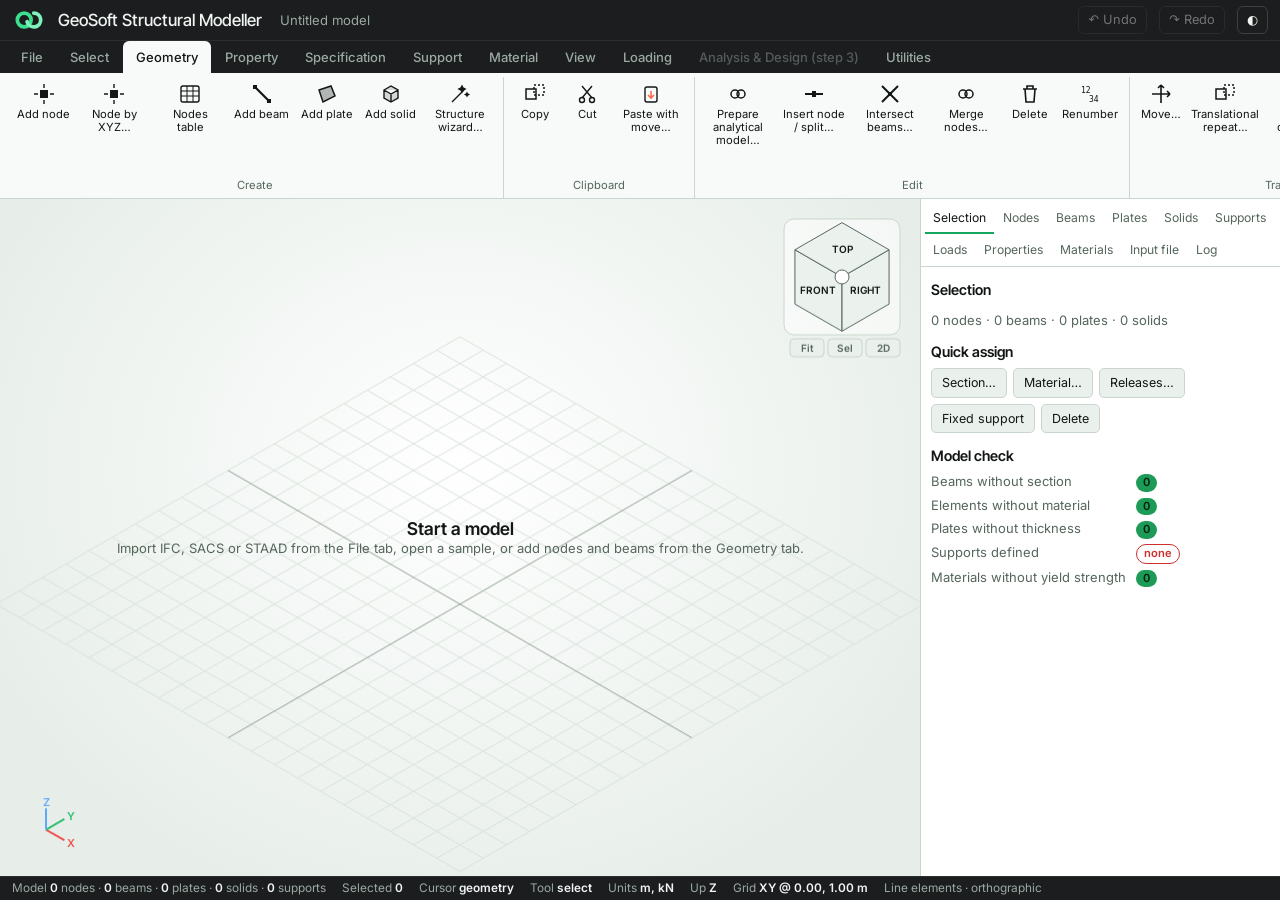
==== geosoft-structural-modeller.html @ eef63d8e "Add files via upload" ====
<!DOCTYPE html>
<html lang="en">
<head>
<meta charset="utf-8">
<meta name="viewport" content="width=device-width, initial-scale=1, viewport-fit=cover">
<title>GeoSoft Structural Modeller</title>
<link rel="preconnect" href="https://fonts.googleapis.com">
<link rel="preconnect" href="https://fonts.gstatic.com" crossorigin>
<link href="https://fonts.googleapis.com/css2?family=Inter:wght@400;500;600;700&family=Inter+Tight:wght@500;600&family=JetBrains+Mono:wght@400;600&display=swap" rel="stylesheet">
<style>
:root {
  --bg: #0F1211; --chrome: #1B1D1F; --ribbon: #202423; --surface: #161B18; --surface-2: #1E2621; --line: #2B3730;
  --text: #F1F5F2; --muted: #9BAAA1; --accent: #3BE08F; --accent-ink: #062414; --sel: #FFD24D;
  --ok: #2FBF71; --est: #F2B53A; --bad: #EF5350; --link: #8A9A92; --node: #DDE6E0; --beam: #7FB4FF; --plate: #4FC9D8; --solid: #A394FF; --sup: #3BE08F; --grid: #26302B; --vp1: #1E2621; --vp2: #121614;
  --font: "Inter", "Segoe UI", system-ui, sans-serif; --head: "Inter Tight", "Inter", system-ui, sans-serif; --mono: "JetBrains Mono", ui-monospace, Consolas, monospace;
  box-sizing: border-box; padding-top: env(safe-area-inset-top, 0px); padding-bottom: env(safe-area-inset-bottom, 0px); color-scheme: dark;
}
html { scroll-padding-top: env(safe-area-inset-top, 0px); }
@media (prefers-color-scheme: light) { :root:not([data-theme="dark"]) { --bg: #EEF2EF; --chrome: #1B1D1F; --ribbon: #F7FAF8; --surface: #FFFFFF; --surface-2: #EAF0EC; --line: #C9D6CD; --text: #121614; --muted: #55665B; --accent: #14A85F; --accent-ink: #FFFFFF; --sel: #D97706; --ok: #1E9A57; --est: #B97F0B; --bad: #CC2F2C; --link: #61736A; --node: #1F2A24; --beam: #1D4ED8; --plate: #0E7490; --solid: #6D28D9; --sup: #15803D; --grid: #D8E2DB; --vp1: #FFFFFF; --vp2: #E7EEE9; color-scheme: light; } }
:root[data-theme="light"] { --bg: #EEF2EF; --chrome: #1B1D1F; --ribbon: #F7FAF8; --surface: #FFFFFF; --surface-2: #EAF0EC; --line: #C9D6CD; --text: #121614; --muted: #55665B; --accent: #14A85F; --accent-ink: #FFFFFF; --sel: #D97706; --ok: #1E9A57; --est: #B97F0B; --bad: #CC2F2C; --link: #61736A; --node: #1F2A24; --beam: #1D4ED8; --plate: #0E7490; --solid: #6D28D9; --sup: #15803D; --grid: #D8E2DB; --vp1: #FFFFFF; --vp2: #E7EEE9; color-scheme: light; }
:root[data-theme="dark"] { color-scheme: dark; }
*, *::before, *::after { box-sizing: inherit; }
html, body { height: 100%; }
body { margin: 0; background: var(--bg); color: var(--text); font: 13px/1.4 var(--font); -webkit-font-smoothing: antialiased; display: flex; flex-direction: column; overflow: hidden; }
button, input, select, textarea { font: inherit; color: inherit; }
:focus-visible { outline: 2px solid var(--accent); outline-offset: 1px; }
.mono, td.n { font-family: var(--mono); font-variant-numeric: tabular-nums; }

/* title bar */
.titlebar { display: flex; align-items: center; gap: 12px; padding: 6px 12px; background: var(--chrome); color: #F1F5F2; border-bottom: 1px solid #2A2E2D; flex: none; }
.titlebar svg.logo { width: 34px; height: 24px; }
.titlebar b { font: 500 1.05rem var(--head); }
.titlebar .doc { color: #9BAAA1; font-size: 0.82rem; margin-left: 6px; }
.titlebar .sp { flex: 1; }
.tb-btn { background: transparent; border: 1px solid #3A4140; color: #F1F5F2; border-radius: 6px; padding: 4px 9px; cursor: pointer; font-size: 0.8rem; }
.tb-btn:disabled { opacity: 0.4; cursor: default; }

/* ribbon */
.rtabs { display: flex; gap: 1px; background: var(--chrome); padding: 0 8px; flex: none; overflow-x: auto; }
.rtabs button { background: none; border: 0; color: #9BAAA1; padding: 7px 13px; cursor: pointer; font-weight: 500; border-radius: 6px 6px 0 0; white-space: nowrap; }
.rtabs button[aria-selected=true] { background: var(--ribbon); color: var(--text); }
.rtabs button:disabled { opacity: 0.45; cursor: default; }
.ribbon { background: var(--ribbon); border-bottom: 1px solid var(--line); display: flex; gap: 0; padding: 4px 6px 0; overflow-x: auto; flex: none; min-height: 92px; }
.rgroup { display: flex; flex-direction: column; border-right: 1px solid var(--line); padding: 0 6px; flex: none; }
.rgroup .cmds { display: flex; gap: 2px; align-items: flex-start; flex: 1; }
.rgroup .glabel { text-align: center; color: var(--muted); font-size: 0.7rem; padding: 2px 0 4px; }
.rbtn { display: flex; flex-direction: column; align-items: center; gap: 2px; min-width: 50px; max-width: 74px; padding: 4px 4px 3px; border: 1px solid transparent; border-radius: 6px; background: none; cursor: pointer; font-size: 0.7rem; line-height: 1.15; text-align: center; color: var(--text); }
.rbtn svg { width: 24px; height: 24px; flex: none; }
.rbtn:hover { background: var(--surface-2); border-color: var(--line); }
.rbtn.on { background: color-mix(in srgb, var(--accent) 18%, transparent); border-color: var(--accent); }
.rbtn:disabled { opacity: 0.4; cursor: default; }
.rstack { display: flex; flex-direction: column; gap: 3px; padding-top: 2px; }
.rstack label { display: flex; gap: 6px; align-items: center; font-size: 0.74rem; color: var(--muted); white-space: nowrap; }
.rstack input[type=number], .rstack select { width: 76px; padding: 2px 5px; border: 1px solid var(--line); border-radius: 4px; background: var(--surface); font-family: var(--mono); font-size: 0.74rem; }
.rstack input[type=checkbox] { accent-color: var(--accent); }

/* workspace */
.work { flex: 1; display: grid; grid-template-columns: minmax(0, 1fr) 360px; min-height: 0; }
.vp { position: relative; background: radial-gradient(ellipse at 50% 40%, var(--vp1), var(--vp2) 80%); min-width: 0; }
canvas#cv { position: absolute; inset: 0; width: 100%; height: 100%; touch-action: none; }
.vp .tooltip { position: absolute; left: 10px; top: 10px; background: color-mix(in srgb, var(--surface) 90%, transparent); border: 1px solid var(--line); border-radius: 6px; padding: 5px 9px; font-size: 0.78rem; max-width: 70%; pointer-events: none; }
.vp .tooltip b { color: var(--accent); }
.vp .empty { position: absolute; inset: 0; display: grid; place-items: center; text-align: center; color: var(--muted); pointer-events: none; }
.vp .empty[hidden] { display: none; }
.vp .empty b { display: block; color: var(--text); font: 600 1.1rem var(--head); }
.vcube { position: absolute; right: 10px; top: 10px; display: grid; grid-template-columns: repeat(3, 30px); gap: 2px; }
.vcube button { height: 24px; border: 1px solid var(--line); background: color-mix(in srgb, var(--surface) 92%, transparent); border-radius: 4px; cursor: pointer; font-size: 0.66rem; color: var(--muted); }
.vcube button:hover { color: var(--text); border-color: var(--accent); }

.side { background: var(--surface); border-left: 1px solid var(--line); display: flex; flex-direction: column; min-height: 0; }
.ptabs { display: flex; flex-wrap: wrap; gap: 1px; border-bottom: 1px solid var(--line); padding: 4px 4px 0; flex: none; }
.ptabs button { background: none; border: 0; padding: 6px 8px; cursor: pointer; color: var(--muted); font-size: 0.76rem; border-bottom: 2px solid transparent; }
.ptabs button[aria-selected=true] { color: var(--text); border-bottom-color: var(--accent); }
.pbody { flex: 1; overflow: auto; padding: 10px; min-height: 0; }
.pbody h3 { font: 600 0.9rem var(--head); margin: 4px 0 8px; }
.pbody .muted { color: var(--muted); }
.kv { display: grid; grid-template-columns: max-content 1fr; gap: 4px 10px; margin: 6px 0; }
.kv dt { color: var(--muted); }
.kv dd { margin: 0; }
.kv input, .kv select { width: 100%; padding: 2px 5px; border: 1px solid var(--line); border-radius: 4px; background: var(--surface-2); font-family: var(--mono); font-size: 0.78rem; }
.tblw { border: 1px solid var(--line); border-radius: 6px; overflow: auto; max-height: 100%; }
table { border-collapse: collapse; width: 100%; font-size: 0.76rem; }
th { position: sticky; top: 0; background: var(--surface-2); color: var(--muted); text-align: left; padding: 4px 6px; font-weight: 600; z-index: 1; white-space: nowrap; }
td { padding: 3px 6px; border-top: 1px solid color-mix(in srgb, var(--line) 60%, transparent); white-space: nowrap; }
td input { width: 74px; padding: 1px 4px; border: 1px solid transparent; background: transparent; font-family: var(--mono); font-size: 0.76rem; border-radius: 3px; }
td input:focus { border-color: var(--accent); background: var(--surface-2); }
tr.is-sel td { background: color-mix(in srgb, var(--sel) 18%, transparent); }
tbody tr { cursor: pointer; }
.btn { padding: 5px 10px; border-radius: 5px; border: 1px solid var(--line); background: var(--surface-2); cursor: pointer; font-size: 0.78rem; }
.btn:hover { border-color: var(--accent); }
.btn.pri { background: var(--accent); color: var(--accent-ink); border-color: var(--accent); }
.row { display: flex; gap: 6px; flex-wrap: wrap; align-items: center; margin: 6px 0; }
.chip { display: inline-block; padding: 1px 7px; border-radius: 99px; font-size: 0.7rem; font-weight: 600; }
.chip.ok { background: var(--ok); color: #03200f; } .chip.bad { color: var(--bad); border: 1px solid var(--bad); } .chip.est { background: var(--est); color: #2a1a00; }
textarea.input { width: 100%; height: calc(100% - 40px); min-height: 300px; font: 0.74rem/1.45 var(--mono); background: var(--surface-2); border: 1px solid var(--line); border-radius: 6px; padding: 8px; resize: none; white-space: pre; }

.status { flex: none; display: flex; gap: 16px; align-items: center; padding: 3px 12px; background: var(--chrome); color: #9BAAA1; font-size: 0.74rem; border-top: 1px solid #2A2E2D; overflow-x: auto; white-space: nowrap; }
.status b { color: #F1F5F2; font-weight: 600; }

/* dialogs */
dialog { border: 1px solid var(--line); border-radius: 10px; background: var(--surface); color: var(--text); padding: 0; max-width: min(960px, 96vw); width: max-content; min-width: 340px; box-shadow: 0 20px 60px rgba(0,0,0,.4); }
dialog::backdrop { background: rgba(0,0,0,.45); }
dialog header { padding: 10px 14px; border-bottom: 1px solid var(--line); font: 600 1rem var(--head); display: flex; justify-content: space-between; }
dialog .dbody { padding: 12px 14px; max-height: 70vh; overflow: auto; }
dialog footer { padding: 10px 14px; border-top: 1px solid var(--line); display: flex; justify-content: flex-end; gap: 8px; }
.form { display: grid; grid-template-columns: max-content 140px; gap: 6px 12px; align-items: center; }
.form label { color: var(--muted); }
.form input, .form select { padding: 4px 6px; border: 1px solid var(--line); border-radius: 4px; background: var(--surface-2); font-family: var(--mono); }
.lib { display: grid; grid-template-columns: 190px 300px 300px; gap: 10px; height: 460px; }
.lib .col { border: 1px solid var(--line); border-radius: 6px; overflow: auto; }
.lib .item { padding: 5px 9px; cursor: pointer; border-bottom: 1px solid color-mix(in srgb, var(--line) 50%, transparent); }
.lib .item:hover { background: var(--surface-2); }
.lib .item.on { background: color-mix(in srgb, var(--accent) 18%, transparent); }
.lib .item small { color: var(--muted); }
.relgrid { display: grid; grid-template-columns: 70px repeat(6, 44px); gap: 4px; align-items: center; text-align: center; }
.relgrid b { font-size: 0.74rem; color: var(--muted); }
.relgrid input { accent-color: var(--accent); }
.note { color: var(--muted); font-size: 0.76rem; margin: 8px 0 0; max-width: 72ch; }
@media (max-width: 900px) { .work { grid-template-columns: 1fr; grid-template-rows: minmax(300px, 1fr) 300px; } .side { border-left: 0; border-top: 1px solid var(--line); } .lib { grid-template-columns: 1fr; height: auto; } }
</style>
</head>
<body>
<header class="titlebar">
  <svg class="logo" viewBox="0 0 64 44" aria-hidden="true"><circle cx="23" cy="22" r="13" fill="none" stroke="#3BE08F" stroke-width="7"/><path d="M41 9a13 13 0 1 1-12.6 16.2" fill="none" stroke="#7FF2BC" stroke-width="7" stroke-linecap="round"/></svg>
  <b>GeoSoft Structural Modeller</b><span class="doc" id="docName">Untitled model</span>
  <span class="sp"></span>
  <button class="tb-btn" id="undoBtn" type="button" title="Undo (Ctrl+Z)" disabled>↶ Undo</button>
  <button class="tb-btn" id="redoBtn" type="button" title="Redo (Ctrl+Y)" disabled>↷ Redo</button>
  <button class="tb-btn" id="themeBtn" type="button" aria-label="Switch theme">◐</button>
</header>
<nav class="rtabs" id="rtabs" role="tablist" aria-label="Ribbon"></nav>
<div class="ribbon" id="ribbon"></div>
<div class="work">
  <div class="vp" id="vp">
    <canvas id="cv" aria-label="Model viewport. Left-click selects or places, left-drag window-selects, right-drag rotates, middle-drag or Shift+right-drag pans, wheel zooms."></canvas>
    <div class="empty" id="empty"><div><b>Start a model</b>Import IFC, SACS or STAAD from the File tab, open a sample, or add nodes and beams from the Geometry tab.</div></div>
    <div class="tooltip" id="tip" hidden></div>
    <div class="vcube" id="vcube">
      <button data-v="top" type="button">Top</button><button data-v="back" type="button">Back</button><button data-v="iso" type="button">Iso</button>
      <button data-v="left" type="button">Left</button><button data-v="front" type="button">Front</button><button data-v="right" type="button">Right</button>
      <button data-v="bottom" type="button">Bot</button><button data-v="fit" type="button">Fit</button><button data-v="zsel" type="button">Sel</button>
    </div>
  </div>
  <aside class="side">
    <div class="ptabs" id="ptabs" role="tablist"></div>
    <div class="pbody" id="pbody"></div>
  </aside>
</div>
<footer class="status" id="status"></footer>
<dialog id="dlg"><header><span id="dlgTitle"></span><button class="tb-btn" id="dlgX" type="button" style="color:var(--muted);border-color:var(--line)">×</button></header><div class="dbody" id="dlgBody"></div><footer id="dlgFoot"></footer></dialog>
<input type="file" id="fileIn" hidden accept=".ifc,.inp,.sacs,.txt,.std,.obj,.json,.csv">
<script>
/* GeoSoft Structural Importer — core, part 1: IFC (ISO 10303-21 / STEP) reader
   No external libraries. Reads IFC2X3, IFC4, IFC4X1–4X3 text files. */
(function (G) {
  'use strict';

  /* ---------------- STEP physical file: lazy record index ---------------- */
  function indexStep(text) {
    const sm = text.match(/FILE_SCHEMA\s*\(\s*\(\s*'([^']+)'/i);
    const schema = sm ? sm[1].toUpperCase() : 'UNKNOWN';
    const dm = /\bDATA\s*;/i.exec(text);
    if (!dm) throw new Error('This is not an IFC STEP file (no DATA section). IFC-XML and IFC-ZIP are not supported yet: export as .ifc (STEP).');
    let i = dm.index + dm[0].length;
    const n = text.length;
    const recs = new Map();
    const byType = new Map();
    while (i < n) {
      let c = text.charCodeAt(i);
      // skip whitespace
      if (c <= 32) { i++; continue; }
      // comments
      if (c === 47 && text.charCodeAt(i + 1) === 42) { const e = text.indexOf('*/', i + 2); i = e < 0 ? n : e + 2; continue; }
      if (c === 69 /* E */ && text.startsWith('ENDSEC', i)) break;
      if (c !== 35 /* # */) { const e = text.indexOf(';', i); i = e < 0 ? n : e + 1; continue; }
      // #id
      let j = i + 1, id = 0;
      while (j < n) { const d = text.charCodeAt(j); if (d >= 48 && d <= 57) { id = id * 10 + (d - 48); j++; } else break; }
      while (j < n && text.charCodeAt(j) <= 32) j++;
      if (text.charCodeAt(j) !== 61 /* = */) { const e = text.indexOf(';', j); i = e < 0 ? n : e + 1; continue; }
      j++;
      while (j < n && text.charCodeAt(j) <= 32) j++;
      // type name
      const ts = j;
      while (j < n) { const d = text.charCodeAt(j); if ((d >= 65 && d <= 90) || (d >= 48 && d <= 57) || d === 95 || (d >= 97 && d <= 122)) j++; else break; }
      const type = text.slice(ts, j).toUpperCase();
      while (j < n && text.charCodeAt(j) <= 32) j++;
      const argStart = j; // at '('
      // find record end ';' outside strings
      let k = j, inStr = false;
      while (k < n) {
        const d = text.charCodeAt(k);
        if (inStr) { if (d === 39) { if (text.charCodeAt(k + 1) === 39) { k += 2; continue; } inStr = false; } k++; continue; }
        if (d === 39) { inStr = true; k++; continue; }
        if (d === 59) break;
        k++;
      }
      recs.set(id, { t: type, s: argStart, e: k, a: null });
      let arr = byType.get(type); if (!arr) { arr = []; byType.set(type, arr); } arr.push(id);
      i = k + 1;
    }
    return { text, schema, recs, byType };
  }

  // parse one argument list starting at text[pos] === '('
  function parseArgs(text, pos) {
    let i = pos;
    const n = text.length;
    function ws() { while (i < n && text.charCodeAt(i) <= 32) i++; }
    function val() {
      ws();
      const c = text.charCodeAt(i);
      if (c === 35) { // #ref
        i++; let v = 0; while (i < n) { const d = text.charCodeAt(i); if (d >= 48 && d <= 57) { v = v * 10 + (d - 48); i++; } else break; }
        return { r: v };
      }
      if (c === 39) { // string
        i++; let s = '';
        while (i < n) {
          const d = text.charCodeAt(i);
          if (d === 39) { if (text.charCodeAt(i + 1) === 39) { s += "'"; i += 2; continue; } i++; break; }
          s += text[i]; i++;
        }
        return decodeStr(s);
      }
      if (c === 36) { i++; return null; } // $
      if (c === 42) { i++; return '*'; } // *
      if (c === 46) { // .ENUM.
        const e = text.indexOf('.', i + 1); const v = text.slice(i + 1, e); i = e + 1;
        return { e: v.toUpperCase() };
      }
      if (c === 40) return list();
      if (c === 34) { const e = text.indexOf('"', i + 1); i = e + 1; return null; } // binary
      if ((c >= 65 && c <= 90) || (c >= 97 && c <= 122)) { // typed value IFCLABEL(...)
        const s = i; while (i < n && text[i] !== '(') i++;
        const tname = text.slice(s, i).toUpperCase();
        const inner = list();
        const v = inner.length === 1 ? inner[0] : inner;
        return (v && typeof v === 'object' && !Array.isArray(v)) ? v : { tv: tname, v };
      }
      // number
      const s = i;
      while (i < n) { const d = text.charCodeAt(i); if ((d >= 48 && d <= 57) || d === 43 || d === 45 || d === 46 || d === 69 || d === 101) i++; else break; }
      return parseFloat(text.slice(s, i));
    }
    function list() {
      // assumes text[i] === '('
      i++; const out = [];
      ws();
      if (text[i] === ')') { i++; return out; }
      while (i < n) {
        out.push(val()); ws();
        const c = text[i];
        if (c === ',') { i++; continue; }
        if (c === ')') { i++; break; }
        i++; // tolerate garbage
      }
      return out;
    }
    return list();
  }

  function decodeStr(s) {
    if (s.indexOf('\\') < 0) return s;
    return s
      .replace(/\\X2\\([0-9A-F]+)\\X0\\/gi, (m, h) => { let o = ''; for (let k = 0; k + 4 <= h.length; k += 4) o += String.fromCharCode(parseInt(h.substr(k, 4), 16)); return o; })
      .replace(/\\X\\([0-9A-F]{2})/gi, (m, h) => String.fromCharCode(parseInt(h, 16)))
      .replace(/\\S\\(.)/g, (m, ch) => String.fromCharCode(ch.charCodeAt(0) + 128))
      .replace(/\\\\/g, '\\');
  }

  function makeDb(text) {
    const idx = indexStep(text);
    const db = {
      schema: idx.schema, byType: idx.byType, count: idx.recs.size,
      get(id) {
        if (id == null) return null;
        if (typeof id === 'object') { if (id.r == null) return null; id = id.r; }
        const r = idx.recs.get(id);
        if (!r) return null;
        if (!r.a) r.a = parseArgs(idx.text, r.s);
        return { id, t: r.t, a: r.a };
      },
      type(id) { const r = idx.recs.get(typeof id === 'object' ? id.r : id); return r ? r.t : null; },
      ids(prefix) { const out = []; for (const [t, arr] of idx.byType) if (t === prefix || (prefix.endsWith('*') && t.startsWith(prefix.slice(0, -1)))) out.push(...arr); return out; }
    };
    return db;
  }

  /* ---------------- small 3D math ---------------- */
  const V = {
    add: (a, b) => [a[0] + b[0], a[1] + b[1], a[2] + b[2]],
    sub: (a, b) => [a[0] - b[0], a[1] - b[1], a[2] - b[2]],
    mul: (a, s) => [a[0] * s, a[1] * s, a[2] * s],
    dot: (a, b) => a[0] * b[0] + a[1] * b[1] + a[2] * b[2],
    cross: (a, b) => [a[1] * b[2] - a[2] * b[1], a[2] * b[0] - a[0] * b[2], a[0] * b[1] - a[1] * b[0]],
    len: a => Math.hypot(a[0], a[1], a[2]),
    norm: a => { const l = Math.hypot(a[0], a[1], a[2]) || 1; return [a[0] / l, a[1] / l, a[2] / l]; }
  };
  // affine matrix: {x:[..], y:[..], z:[..], o:[..]} columns
  const I3 = () => ({ x: [1, 0, 0], y: [0, 1, 0], z: [0, 0, 1], o: [0, 0, 0] });
  const mApply = (M, p) => [M.o[0] + M.x[0] * p[0] + M.y[0] * p[1] + M.z[0] * p[2], M.o[1] + M.x[1] * p[0] + M.y[1] * p[1] + M.z[1] * p[2], M.o[2] + M.x[2] * p[0] + M.y[2] * p[1] + M.z[2] * p[2]];
  const mDir = (M, v) => [M.x[0] * v[0] + M.y[0] * v[1] + M.z[0] * v[2], M.x[1] * v[0] + M.y[1] * v[1] + M.z[1] * v[2], M.x[2] * v[0] + M.y[2] * v[1] + M.z[2] * v[2]];
  const mMul = (A, B) => ({ x: mDir(A, B.x), y: mDir(A, B.y), z: mDir(A, B.z), o: mApply(A, B.o) });

  /* ---------------- IFC reader ---------------- */
  const LINEAR = /^IFC(BEAM|COLUMN|MEMBER|PILE)(STANDARDCASE|ELEMENTEDCASE)?$/;
  const PLANAR = /^IFC(PLATE|SLAB)(STANDARDCASE|ELEMENTEDCASE)?$/;
  const STRUCT_CURVE = /^IFCSTRUCTURAL(CURVE)MEMBER(VARYING)?$/;
  const STRUCT_SURF = /^IFCSTRUCTURALSURFACEMEMBER(VARYING)?$/;

  function readIfc(text, opts = {}) {
    const t0 = Date.now();
    const db = makeDb(text);
    const issues = [];
    const issue = (sev, code, msg, ref) => issues.push({ sev, code, msg, ref });

    // ---- units: the project's IfcUnitAssignment decides ----
    let scale = 1, unitName = 'METRE';
    const PRE = { EXA: 1e18, PETA: 1e15, TERA: 1e12, GIGA: 1e9, MEGA: 1e6, KILO: 1e3, HECTO: 100, DECA: 10, DECI: 0.1, CENTI: 0.01, MILLI: 1e-3, MICRO: 1e-6, NANO: 1e-9 };
    function lengthUnitScale(uref, depth = 0) {
      const u = db.get(uref); if (!u || depth > 4) return null;
      if (u.t === 'IFCSIUNIT') { const pre = u.a[2] && u.a[2].e; return { s: pre ? PRE[pre] || 1 : 1, n: (pre ? pre + ' ' : '') + 'METRE' }; }
      if (u.t === 'IFCCONVERSIONBASEDUNIT' || u.t === 'IFCCONVERSIONBASEDUNITWITHOFFSET') {
        const mw = db.get(u.a[3]); // IfcMeasureWithUnit(ValueComponent, UnitComponent)
        let s = null;
        if (mw) { const v = typeof mw.a[0] === 'number' ? mw.a[0] : (mw.a[0] && typeof mw.a[0].v === 'number' ? mw.a[0].v : null); const base = lengthUnitScale(mw.a[1], depth + 1); if (v != null) s = v * (base ? base.s : 1); }
        const nm = String(u.a[2] || '').toUpperCase();
        if (!s) s = nm.includes('FOOT') ? 0.3048 : nm.includes('INCH') ? 0.0254 : 1;
        return { s, n: nm || 'CONVERSION UNIT' };
      }
      return null;
    }
    let unitFound = false;
    const projId = (db.ids('IFCPROJECT')[0]) || (db.ids('IFCPROJECTLIBRARY')[0]);
    if (projId) {
      const ua = db.get(db.get(projId).a[8]);
      if (ua) for (const ur of ua.a[0] || []) { const u = db.get(ur); if (u && u.a[1] && u.a[1].e === 'LENGTHUNIT') { const r = lengthUnitScale(ur); if (r) { scale = r.s; unitName = r.n; unitFound = true; } } }
    }
    if (!unitFound) {
      for (const id of db.ids('IFCSIUNIT')) { const u = db.get(id).a; if (u[1] && u[1].e === 'LENGTHUNIT') { const r = lengthUnitScale({ r: id }); scale = r.s; unitName = r.n; break; } }
      issue('warn', 'UNITS', `No project unit assignment found; length unit taken as ${unitName}. Check dimensions.`, null);
    }

    const P = v => { // cartesian point
      const e = db.get(v); if (!e) return [0, 0, 0];
      const c = e.a[0] || [];
      return [(c[0] || 0) * scale, (c[1] || 0) * scale, (c[2] || 0) * scale];
    };
    const D = v => { const e = db.get(v); if (!e) return null; const c = e.a[0] || []; return V.norm([c[0] || 0, c[1] || 0, c[2] || 0]); };

    function axisPlacement(ref) {
      const e = db.get(ref); if (!e) return I3();
      if (e.t === 'IFCAXIS2PLACEMENT3D') {
        const o = P(e.a[0]);
        const z = e.a[1] ? D(e.a[1]) : [0, 0, 1];
        let x = e.a[2] ? D(e.a[2]) : (Math.abs(z[2]) < 0.999 ? [1, 0, 0] : [1, 0, 0]);
        // orthogonalise x against z
        x = V.sub(x, V.mul(z, V.dot(x, z)));
        if (V.len(x) < 1e-9) x = Math.abs(z[0]) < 0.9 ? V.sub([1, 0, 0], V.mul(z, z[0])) : V.sub([0, 1, 0], V.mul(z, z[1]));
        x = V.norm(x);
        return { x, y: V.cross(z, x), z, o };
      }
      if (e.t === 'IFCAXIS2PLACEMENT2D') {
        const o = P(e.a[0]); let x = e.a[1] ? D(e.a[1]) : [1, 0, 0];
        x = V.norm([x[0], x[1], 0]);
        return { x, y: [-x[1], x[0], 0], z: [0, 0, 1], o };
      }
      return I3();
    }
    const placementMemo = new Map();
    function objectPlacement(ref, depth = 0) {
      if (ref == null || depth > 64) return I3();
      const key = ref.r;
      if (placementMemo.has(key)) return placementMemo.get(key);
      const e = db.get(ref); let M = I3();
      if (e && e.t === 'IFCLOCALPLACEMENT') {
        const parent = e.a[0] ? objectPlacement(e.a[0], depth + 1) : I3();
        M = mMul(parent, axisPlacement(e.a[1]));
      } else if (e && e.t === 'IFCLINEARPLACEMENT') {
        issue('warn', 'PLACEMENT', 'Linear (alignment-based) placement found; treated as origin. Infrastructure alignments are not supported yet.', key);
      } else if (e && e.t === 'IFCGRIDPLACEMENT') {
        issue('warn', 'PLACEMENT', 'Grid placement found; treated as origin.', key);
      }
      placementMemo.set(key, M);
      return M;
    }
    function cartesianOperator(ref) {
      const e = db.get(ref); if (!e) return I3();
      // Axis1, Axis2, LocalOrigin, Scale, (Axis3, Scale2, Scale3)
      const o = P(e.a[2]);
      const s = (typeof e.a[3] === 'number') ? e.a[3] : 1;
      const z = e.a[4] ? D(e.a[4]) : [0, 0, 1];
      let x = e.a[0] ? D(e.a[0]) : [1, 0, 0];
      x = V.norm(V.sub(x, V.mul(z, V.dot(x, z))));
      const y = V.cross(z, x);
      return { x: V.mul(x, s), y: V.mul(y, s), z: V.mul(z, s), o };
    }

    /* ---- profiles → section definition (dimensions in m) ---- */
    const profileMemo = new Map();
    function profileDef(ref) {
      if (!ref) return null;
      if (profileMemo.has(ref.r)) return profileMemo.get(ref.r);
      const e = db.get(ref); let p = null;
      if (!e) return null;
      const a = e.a, L = v => (typeof v === 'number' ? v * scale : null);
      const nm = typeof a[1] === 'string' ? a[1] : '';
      const pos = a[2] ? axisPlacement(a[2]) : null;
      const off = pos ? [pos.o[0], pos.o[1]] : [0, 0];
      switch (e.t) {
        case 'IFCISHAPEPROFILEDEF': p = { shape: 'I', b: L(a[3]), h: L(a[4]), tw: L(a[5]), tf: L(a[6]) }; break;
        case 'IFCASYMMETRICISHAPEPROFILEDEF': p = { shape: 'I', b: L(a[3]), h: L(a[4]), tw: L(a[5]), tf: L(a[6]), note: 'asymmetric I treated as symmetric (top flange)' }; break;
        case 'IFCCIRCLEHOLLOWPROFILEDEF': p = { shape: 'CHS', D: 2 * L(a[3]), t: L(a[4]) }; break;
        case 'IFCCIRCLEPROFILEDEF': p = { shape: 'CIRC', D: 2 * L(a[3]) }; break;
        case 'IFCRECTANGLEPROFILEDEF': p = { shape: 'RECT', b: L(a[3]), h: L(a[4]) }; break;
        case 'IFCRECTANGLEHOLLOWPROFILEDEF': p = { shape: 'RHS', b: L(a[3]), h: L(a[4]), t: L(a[5]) }; break;
        case 'IFCROUNDEDRECTANGLEPROFILEDEF': p = { shape: 'RECT', b: L(a[3]), h: L(a[4]), note: 'corner radii ignored' }; break;
        case 'IFCLSHAPEPROFILEDEF': p = { shape: 'L', h: L(a[3]), b: L(a[4]) || L(a[3]), t: L(a[5]) }; break;
        case 'IFCUSHAPEPROFILEDEF': p = { shape: 'U', h: L(a[3]), b: L(a[4]), tw: L(a[5]), tf: L(a[6]) }; break;
        case 'IFCCSHAPEPROFILEDEF': p = { shape: 'C', h: L(a[3]), b: L(a[4]), t: L(a[5]), girth: L(a[6]) }; break;
        case 'IFCTSHAPEPROFILEDEF': p = { shape: 'T', h: L(a[3]), b: L(a[4]), tw: L(a[5]), tf: L(a[6]) }; break;
        case 'IFCZSHAPEPROFILEDEF': p = { shape: 'Z', h: L(a[3]), b: L(a[4]), tw: L(a[5]), tf: L(a[6]) }; break;
        case 'IFCELLIPSEPROFILEDEF': p = { shape: 'POLY', loops: [ellipse(L(a[3]), L(a[4]))], note: 'ellipse' }; break;
        case 'IFCARBITRARYCLOSEDPROFILEDEF': { const lp = curvePoints2D(a[2]); p = lp ? { shape: 'POLY', loops: [lp] } : null; break; }
        case 'IFCARBITRARYPROFILEDEFWITHVOIDS': {
          const outer = curvePoints2D(a[2]); const inner = (a[3] || []).map(curvePoints2D).filter(Boolean);
          p = outer ? { shape: 'POLY', loops: [outer, ...inner] } : null; break;
        }
        case 'IFCDERIVEDPROFILEDEF': { // ParentProfile, Operator, Label
          const base = profileDef(a[2]); p = base ? Object.assign({}, base, { note: (base.note ? base.note + '; ' : '') + 'derived profile transform ignored' }) : null; break;
        }
        case 'IFCCOMPOSITEPROFILEDEF': {
          const parts = (a[2] || []).map(profileDef).filter(Boolean);
          p = parts.length ? { shape: 'COMPOSITE', parts } : null; break;
        }
        default: p = null; issue('info', 'PROFILE', `Profile type ${e.t} is not supported; section marked insufficient.`, ref.r);
      }
      if (p) { p.name = nm || (e.t.replace('IFC', '').replace('PROFILEDEF', '')); p.ifc = e.t; p.offset = off; }
      profileMemo.set(ref.r, p);
      return p;
    }
    function ellipse(a, b) { const pts = []; for (let k = 0; k < 48; k++) { const t = k / 48 * 2 * Math.PI; pts.push([a * Math.cos(t), b * Math.sin(t)]); } return pts; }
    function curvePoints2D(ref) {
      const e = db.get(ref); if (!e) return null;
      if (e.t === 'IFCPOLYLINE') return (e.a[0] || []).map(r => { const q = P(r); return [q[0], q[1]]; });
      if (e.t === 'IFCINDEXEDPOLYCURVE') { const pl = db.get(e.a[0]); return pl ? (pl.a[0] || []).map(c => [c[0] * scale, c[1] * scale]) : null; }
      if (e.t === 'IFCCOMPOSITECURVE') {
        const out = [];
        for (const seg of e.a[0] || []) { const s = db.get(seg); if (!s) continue; const pts = curvePoints2D(s.a[2]); if (pts) out.push(...pts); }
        return out.length ? out : null;
      }
      if (e.t === 'IFCTRIMMEDCURVE') return curvePoints2D(e.a[0]);
      if (e.t === 'IFCCIRCLE') { const pl = axisPlacement(e.a[0]); const r = e.a[1] * scale; return ellipse(r, r).map(q => [q[0] + pl.o[0], q[1] + pl.o[1]]); }
      return null;
    }

    /* ---- materials ---- */
    const matOf = new Map(); // product id -> {name, profile, layerT, props}
    const typeOf = new Map();
    for (const id of db.ids('IFCRELDEFINESBYTYPE')) { const a = db.get(id).a; for (const o of a[4] || []) typeOf.set(o.r, a[5] && a[5].r); }
    function resolveMaterial(ref) {
      const e = db.get(ref); if (!e) return null;
      switch (e.t) {
        case 'IFCMATERIAL': return { name: e.a[0] || 'unnamed', mid: e.id };
        case 'IFCMATERIALPROFILESETUSAGE': case 'IFCMATERIALPROFILESETUSAGETAPERING': return resolveMaterial(e.a[0]);
        case 'IFCMATERIALPROFILESET': { const mp = (e.a[2] || [])[0]; return mp ? resolveMaterial(mp) : null; }
        case 'IFCMATERIALPROFILE': { const m = e.a[2] ? resolveMaterial(e.a[2]) : { name: 'unnamed' }; if (m) m.profileRef = e.a[3]; return m; }
        case 'IFCMATERIALLAYERSETUSAGE': return resolveMaterial(e.a[0]);
        case 'IFCMATERIALLAYERSET': {
          const layers = (e.a[0] || []).map(r => db.get(r)).filter(Boolean);
          const t = layers.reduce((s, l) => s + (l.a[1] || 0) * scale, 0);
          const m = layers[0] && layers[0].a[0] ? resolveMaterial(layers[0].a[0]) : { name: e.a[1] || 'unnamed' };
          if (m) m.layerT = t; return m;
        }
        case 'IFCMATERIALLIST': { const f = (e.a[0] || [])[0]; return f ? resolveMaterial(f) : null; }
        case 'IFCMATERIALCONSTITUENTSET': { const c = (e.a[2] || [])[0]; const ce = c && db.get(c); return ce ? resolveMaterial(ce.a[2]) : null; }
        default: return null;
      }
    }
    for (const id of db.ids('IFCRELASSOCIATESMATERIAL')) {
      const a = db.get(id).a; const m = resolveMaterial(a[5]);
      if (m) for (const o of a[4] || []) matOf.set(o.r, m);
    }
    // material mechanical properties (IFC4 IfcMaterialProperties / IFC2x3 IfcMechanicalSteelMaterialProperties)
    const matProps = new Map();
    for (const id of db.ids('IFCMATERIALPROPERTIES')) {
      const a = db.get(id).a; const mid = a[3] && a[3].r; if (!mid) continue;
      const props = {};
      for (const pr of a[2] || []) { const pe = db.get(pr); if (pe && pe.t === 'IFCPROPERTYSINGLEVALUE') props[String(pe.a[0]).toLowerCase()] = numVal(pe.a[2]); }
      matProps.set(mid, Object.assign(matProps.get(mid) || {}, props));
    }
    for (const id of db.ids('IFCMECHANICALSTEELMATERIALPROPERTIES')) {
      const a = db.get(id).a; const mid = a[0] && a[0].r; if (!mid) continue;
      // Material, DynamicViscosity, YoungModulus, ShearModulus, PoissonRatio, ThermalExpansionCoefficient, YieldStress, UltimateStress
      matProps.set(mid, Object.assign(matProps.get(mid) || {}, { youngmodulus: numVal(a[2]), yieldstress: numVal(a[6]) }));
    }
    function numVal(v) { if (typeof v === 'number') return v; if (v && typeof v === 'object' && typeof v.v === 'number') return v.v; return null; }
    // property sets on products (for yield / grade strings)
    const psetOf = new Map();
    for (const id of db.ids('IFCRELDEFINESBYPROPERTIES')) {
      const a = db.get(id).a; const ps = db.get(a[5]); if (!ps || ps.t !== 'IFCPROPERTYSET') continue;
      const props = {};
      for (const pr of ps.a[4] || []) { const pe = db.get(pr); if (pe && pe.t === 'IFCPROPERTYSINGLEVALUE') { const v = pe.a[2]; props[String(pe.a[0]).toLowerCase()] = (v && typeof v === 'object' && 'v' in v) ? v.v : v; } }
      for (const o of a[4] || []) psetOf.set(o.r, Object.assign(psetOf.get(o.r) || {}, props));
    }

    /* ---- representation items → geometry primitives ---- */
    function itemGeom(ref, M, out, depth = 0) {
      if (depth > 12) return;
      const e = db.get(ref); if (!e) return;
      const a = e.a;
      switch (e.t) {
        case 'IFCEXTRUDEDAREASOLID': case 'IFCEXTRUDEDAREASOLIDTAPERED': {
          const Mi = mMul(M, a[1] ? axisPlacement(a[1]) : I3());
          const dirL = a[2] ? D(a[2]) : [0, 0, 1];
          const depthL = (a[3] || 0) * scale;
          out.push({ k: 'extrusion', M: Mi, dir: dirL, depth: depthL, profileRef: a[0] });
          break;
        }
        case 'IFCBOOLEANCLIPPINGRESULT': case 'IFCBOOLEANRESULT': itemGeom(a[1], M, out, depth + 1); break;
        case 'IFCMAPPEDITEM': {
          const src = db.get(a[0]); if (!src) break;
          const Mo = axisPlacement(src.a[0]);
          const Mt = cartesianOperator(a[1]);
          const M2 = mMul(mMul(M, Mt), Mo);
          const rep = db.get(src.a[1]);
          if (rep) for (const it of rep.a[3] || []) itemGeom(it, M2, out, depth + 1);
          break;
        }
        case 'IFCPOLYLINE': out.push({ k: 'polyline', pts: (a[0] || []).map(r => mApply(M, P(r))) }); break;
        case 'IFCINDEXEDPOLYCURVE': { const pl = db.get(a[0]); if (pl) out.push({ k: 'polyline', pts: (pl.a[0] || []).map(c => mApply(M, [c[0] * scale, c[1] * scale, (c[2] || 0) * scale])) }); break; }
        case 'IFCEDGE': case 'IFCORIENTEDEDGE': {
          const ed = e.t === 'IFCORIENTEDEDGE' ? db.get(a[2]) : e; if (!ed) break;
          const v0 = db.get(ed.a[0]), v1 = db.get(ed.a[1]);
          if (v0 && v1) out.push({ k: 'polyline', pts: [mApply(M, P(v0.a[0])), mApply(M, P(v1.a[0]))] });
          break;
        }
        case 'IFCSWEPTDISKSOLID': case 'IFCSWEPTDISKSOLIDPOLYGONAL': {
          const g = []; itemGeom(a[0], M, g, depth + 1);
          const R = (a[1] || 0) * scale, Ri = (a[2] || 0) * scale;
          for (const q of g) if (q.k === 'polyline') out.push({ k: 'polyline', pts: q.pts, disk: { D: 2 * R, t: Ri > 0 ? R - Ri : null } });
          break;
        }
        case 'IFCTRIANGULATEDFACESET': case 'IFCPOLYGONALFACESET': {
          const pl = db.get(a[0]); if (pl) out.push({ k: 'mesh', pts: (pl.a[0] || []).map(c => mApply(M, [c[0] * scale, c[1] * scale, (c[2] || 0) * scale])) });
          break;
        }
        case 'IFCFACETEDBREP': case 'IFCFACETEDBREPWITHVOIDS': case 'IFCADVANCEDBREP': {
          const shell = db.get(a[0]); const pts = [];
          if (shell) for (const f of shell.a[0] || []) faceEdgePts(f, M, pts);
          if (pts.length) out.push({ k: 'mesh', pts });
          break;
        }
        case 'IFCSHELLBASEDSURFACEMODEL': case 'IFCFACEBASEDSURFACEMODEL': {
          const pts = [];
          for (const sh of a[0] || []) { const s = db.get(sh); if (s) for (const f of s.a[0] || []) faceEdgePts(f, M, pts); }
          if (pts.length) out.push({ k: 'mesh', pts });
          break;
        }
        default: out.push({ k: 'unsupported', t: e.t });
      }
    }
    function faceEdgePts(fref, M, pts) {
      const f = db.get(fref); if (!f) return;
      for (const b of f.a[0] || []) {
        const be = db.get(b); if (!be) continue; const loop = db.get(be.a[0]);
        if (loop && loop.t === 'IFCPOLYLOOP') for (const r of loop.a[0] || []) pts.push(mApply(M, P(r)));
      }
    }
    function productGeometry(prod) {
      const M = objectPlacement(prod.a[5]);
      const pds = db.get(prod.a[6]);
      const res = { axis: [], body: [] };
      if (!pds) return res;
      for (const rr of pds.a[2] || []) {
        const rep = db.get(rr); if (!rep) continue;
        const ident = String(rep.a[1] || '').toUpperCase();
        const g = []; for (const it of rep.a[3] || []) itemGeom(it, M, g);
        if (ident === 'AXIS' || ident === 'REFERENCE') res.axis.push(...g); else if (ident === 'BODY' || ident === '' || ident === 'FACETATION') res.body.push(...g);
      }
      return res;
    }

    /* ---- grade → material ---- */
    function gradeInfo(name, extra) {
      const s = (String(name || '') + ' ' + String(extra || '')).normalize('NFD').replace(/[\u0300-\u036f]/g, '').toUpperCase();
      let kind = /CONC|BETON|C\d{2}\/\d{2}|STAHLBETON|HORMIGON|CALCESTRUZZO/.test(s) ? 'concrete' : /STEEL|STAHL|ACIER|S\s?\d{3}|A36|A572|A992|API|Q\d{3}|GR\.?\s?50/.test(s) ? 'steel' : /ALUM/.test(s) ? 'aluminium' : /TIMBER|WOOD|GL\d{2}/.test(s) ? 'timber' : 'unknown';
      let fy = null, grade = null, m;
      if ((m = s.match(/\bS\s?(235|275|355|420|460|500|550|690)\b/))) { fy = +m[1]; grade = 'S' + m[1]; kind = 'steel'; }
      else if (/A992/.test(s)) { fy = 345; grade = 'ASTM A992'; kind = 'steel'; }
      else if ((m = s.match(/A572.{0,6}(42|50|55|60|65)/))) { fy = Math.round(+m[1] * 6.895); grade = 'ASTM A572 Gr ' + m[1]; kind = 'steel'; }
      else if (/\bA36\b/.test(s)) { fy = 250; grade = 'ASTM A36'; kind = 'steel'; }
      else if ((m = s.match(/API\s?2(H|W|Y|MT1).{0,6}(42|50|60)/))) { fy = Math.round(+m[2] * 6.895); grade = 'API 2' + m[1] + ' ' + m[2]; kind = 'steel'; }
      else if ((m = s.match(/\bQ(235|345|355|390|420|460)\b/))) { fy = +m[1]; grade = 'Q' + m[1]; kind = 'steel'; }
      else if ((m = s.match(/\bC(\d{2})\/(\d{2})\b/))) { grade = 'C' + m[1] + '/' + m[2]; kind = 'concrete'; }
      else if (kind === 'steel' && (m = s.match(/\b(2[0-9]{2}|[3-6][0-9]{2})\s?MPA\b/))) { fy = +m[1]; grade = 'fy ' + m[1] + ' MPa (from name)'; }
      else if (kind === 'steel' && (m = s.match(/\b(3[0-9]|[4-9][0-9])\s?KSI\b/))) { fy = Math.round(+m[1] * 6.895); grade = m[1] + ' ksi (from name)'; }
      return { kind, fy, grade };
    }

    /* ---- walk products ---- */
    const members = [], plates = [], other = {};
    const allProducts = [];
    for (const [t, arr] of db.byType) {
      if (LINEAR.test(t) || PLANAR.test(t) || STRUCT_CURVE.test(t) || STRUCT_SURF.test(t)) for (const id of arr) allProducts.push(id);
      else if (/^IFC(WALL|WALLSTANDARDCASE|FOOTING|RAILING|STAIR|STAIRFLIGHT|ROOF|PIPESEGMENT|PIPEFITTING|FLOWSEGMENT|BUILDINGELEMENTPROXY|DISCRETEACCESSORY|MECHANICALFASTENER|FASTENER|COVERING|DOOR|WINDOW)$/.test(t)) other[t] = arr.length;
    }
    const hasAnalytical = allProducts.some(id => STRUCT_CURVE.test(db.type(id)));

    for (const id of allProducts) {
      const prod = db.get(id); const t = prod.t;
      const isStructCurve = STRUCT_CURVE.test(t), isStructSurf = STRUCT_SURF.test(t);
      const name = prod.a[2] || '', guid = prod.a[0] || '';
      const tag = (LINEAR.test(t) || PLANAR.test(t)) ? (prod.a[7] || '') : '';
      const mat = matOf.get(id) || (typeOf.get(id) && matOf.get(typeOf.get(id))) || null;
      const pset = psetOf.get(id) || {};
      const geo = productGeometry(prod);

      // section from material profile (IFC4) as a fallback/primary
      let sectionFromMat = mat && mat.profileRef ? profileDef(mat.profileRef) : null;

      const base = { guid, ifcId: id, ifcType: t, name: String(name), tag: String(tag), material: mat ? mat.name : null };
      const mp = mat && mat.mid ? matProps.get(mat.mid) : null;
      const gi = gradeInfo(mat ? mat.name : '', [pset.grade, pset.materialgrade, pset['steel grade'], pset.material].filter(Boolean).join(' '));
      let fy = gi.fy, fySrc = fy ? 'material name' : null;
      const yProp = (mp && (mp.yieldstress || mp['yield stress'])) || pset.yieldstress || pset['yield strength'];
      if (typeof yProp === 'number' && yProp > 0) { fy = yProp > 1e5 ? yProp / 1e6 : yProp; fySrc = 'property set'; }
      base.matKind = gi.kind; base.grade = gi.grade; base.fy = fy; base.fySrc = fySrc;

      const isPlanar = PLANAR.test(t) || isStructSurf;
      if (isPlanar) {
        // plate: outline from extrusion of arbitrary profile
        const ex = geo.body.find(g => g.k === 'extrusion');
        if (ex) {
          const pd = profileDef(ex.profileRef);
          const loops = pd && pd.shape === 'POLY' ? pd.loops : pd && pd.shape === 'RECT' ? [[[-pd.b / 2, -pd.h / 2], [pd.b / 2, -pd.h / 2], [pd.b / 2, pd.h / 2], [-pd.b / 2, pd.h / 2]]] : null;
          if (loops) {
            const half = V.mul(ex.dir, ex.depth / 2);
            const outline = loops[0].map(q => mApply(ex.M, V.add([q[0] + (pd.offset ? pd.offset[0] : 0), q[1] + (pd.offset ? pd.offset[1] : 0), 0], half)));
            const thick = mat && mat.layerT ? mat.layerT : ex.depth;
            plates.push(Object.assign(base, { outline, thickness: thick, tSrc: mat && mat.layerT ? 'material layer' : 'extrusion depth' }));
            continue;
          }
        }
        const mesh = geo.body.find(g => g.k === 'mesh');
        if (mesh) { const pl = plateFromMesh(mesh.pts); if (pl) { plates.push(Object.assign(base, pl, { tSrc: 'mesh thickness (estimate)' })); continue; } }
        issue('warn', 'NOGEOM', `${t} "${name}" has no readable plate geometry; skipped.`, id);
        continue;
      }

      // linear member
      let p0 = null, p1 = null, section = null, secSrc = null, roll = null;
      const axisLine = geo.axis.find(g => g.k === 'polyline' && g.pts.length >= 2);
      const ex = geo.body.find(g => g.k === 'extrusion');
      if (ex) {
        const pd = profileDef(ex.profileRef);
        const c = pd && pd.shape === 'POLY' ? polyCentroid(pd.loops) : (pd && pd.offset ? pd.offset : [0, 0]);
        p0 = mApply(ex.M, [c[0], c[1], 0]);
        p1 = mApply(ex.M, V.add([c[0], c[1], 0], V.mul(ex.dir, ex.depth)));
        if (pd) { section = pd; secSrc = 'IFC profile'; }
        roll = mDir(ex.M, [1, 0, 0]);
      }
      if (axisLine) { p0 = axisLine.pts[0]; p1 = axisLine.pts[axisLine.pts.length - 1]; if (axisLine.disk && !section) { section = axisLine.disk.t ? { shape: 'CHS', D: axisLine.disk.D, t: axisLine.disk.t, name: 'swept disk' } : { shape: 'CIRC', D: axisLine.disk.D, name: 'swept disk' }; secSrc = 'IFC swept disk'; } }
      if (!p0) {
        const sd = geo.body.find(g => g.k === 'polyline' && g.disk);
        if (sd) { p0 = sd.pts[0]; p1 = sd.pts[sd.pts.length - 1]; section = sd.disk.t ? { shape: 'CHS', D: sd.disk.D, t: sd.disk.t, name: 'swept disk' } : { shape: 'CIRC', D: sd.disk.D, name: 'swept disk' }; secSrc = 'IFC swept disk'; }
      }
      if (!p0) {
        const mesh = geo.body.find(g => g.k === 'mesh');
        if (mesh) {
          const fit = memberFromMesh(mesh.pts);
          if (fit) { p0 = fit.p0; p1 = fit.p1; if (!section) { section = fit.section; secSrc = 'estimated from mesh'; } roll = fit.roll; }
        }
      }
      if (!section && sectionFromMat) { section = sectionFromMat; secSrc = 'IFC material profile'; }
      if (!section) {
        const mesh = geo.body.find(g => g.k === 'mesh');
        if (mesh) { const fit = memberFromMesh(mesh.pts); if (fit) { section = fit.section; secSrc = 'estimated from mesh'; if (!roll) roll = fit.roll; } }
      }
      if (!p0) {
        const uns = geo.body.filter(g => g.k === 'unsupported').map(g => g.t);
        issue('warn', 'NOGEOM', `${t} "${name}" geometry not readable${uns.length ? ' (' + [...new Set(uns)].join(', ') + ')' : ''}; skipped.`, id);
        continue;
      }
      members.push(Object.assign(base, { p0, p1, section, secSrc, roll, analytical: isStructCurve }));
    }

    // analytical model in the file wins: drop physical members if both exist
    let usedAnalytical = false;
    if (hasAnalytical && opts.preferAnalytical !== false) {
      const an = members.filter(m => m.analytical);
      if (an.length) { usedAnalytical = true; members.length = 0; members.push(...an); issue('info', 'ANALYTICAL', `File contains an IFC structural analysis model (${an.length} curve members); it was used instead of the physical members.`, null); }
    }

    // supports from IfcStructuralPointConnection
    const supports = [];
    for (const id of db.ids('IFCSTRUCTURALPOINTCONNECTION')) {
      const e = db.get(id); const geo = productGeometry(e);
      const M = objectPlacement(e.a[5]);
      let pt = null;
      const pds = db.get(e.a[6]);
      if (pds) for (const rr of pds.a[2] || []) { const rep = db.get(rr); for (const it of (rep && rep.a[3]) || []) { const v = db.get(it); if (v && v.t === 'IFCVERTEXPOINT') pt = mApply(M, P(v.a[0])); } }
      const cond = db.get(e.a[7]);
      if (pt && cond) supports.push({ p: pt, name: e.a[2] || '', cond: cond.t });
      void geo;
    }

    return {
      format: 'IFC', schema: db.schema, records: db.count, unit: unitName, scale,
      members, plates, supports, otherProducts: other, usedAnalytical, issues, ms: Date.now() - t0
    };
  }

  function polyCentroid(loops) {
    const s = G.sectionProps({ shape: 'POLY', loops });
    return s ? [s.cx, s.cy] : [0, 0];
  }

  /* ---- PCA fits for mesh-only geometry (exports without parametric solids) ---- */
  function pca(pts) {
    const n = pts.length; const c = [0, 0, 0];
    for (const p of pts) { c[0] += p[0]; c[1] += p[1]; c[2] += p[2]; }
    c[0] /= n; c[1] /= n; c[2] /= n;
    const C = [[0, 0, 0], [0, 0, 0], [0, 0, 0]];
    for (const p of pts) { const d = [p[0] - c[0], p[1] - c[1], p[2] - c[2]]; for (let i = 0; i < 3; i++) for (let j = 0; j < 3; j++) C[i][j] += d[i] * d[j]; }
    // power iteration for 3 eigenvectors
    const vecs = []; let A = C.map(r => r.slice());
    for (let k = 0; k < 3; k++) {
      let v = [1, 0.7, 0.3]; if (k === 1) v = [0.2, 1, 0.5]; if (k === 2) v = [0.3, 0.4, 1];
      for (let it = 0; it < 60; it++) {
        let w = [A[0][0] * v[0] + A[0][1] * v[1] + A[0][2] * v[2], A[1][0] * v[0] + A[1][1] * v[1] + A[1][2] * v[2], A[2][0] * v[0] + A[2][1] * v[1] + A[2][2] * v[2]];
        for (const u of vecs) w = V.sub(w, V.mul(u, V.dot(w, u)));
        const l = V.len(w); if (l < 1e-15) { w = V.norm(V.cross(vecs[0] || [1, 0, 0], vecs[1] || [0, 1, 0])); v = w; break; }
        v = V.mul(w, 1 / l);
      }
      vecs.push(v);
    }
    return { c, axes: vecs };
  }
  function extents(pts, c, ax) { let lo = Infinity, hi = -Infinity; for (const p of pts) { const t = V.dot(V.sub(p, c), ax); if (t < lo) lo = t; if (t > hi) hi = t; } return [lo, hi]; }
  function memberFromMesh(pts) {
    if (pts.length < 4) return null;
    const { c, axes } = pca(pts);
    const e0 = extents(pts, c, axes[0]), e1 = extents(pts, c, axes[1]), e2 = extents(pts, c, axes[2]);
    const L = e0[1] - e0[0], w1 = e1[1] - e1[0], w2 = e2[1] - e2[0];
    if (L < 2.5 * Math.max(w1, w2)) return null;
    const mid1 = (e1[0] + e1[1]) / 2, mid2 = (e2[0] + e2[1]) / 2;
    const base = V.add(c, V.add(V.mul(axes[1], mid1), V.mul(axes[2], mid2)));
    const p0 = V.add(base, V.mul(axes[0], e0[0])), p1 = V.add(base, V.mul(axes[0], e0[1]));
    // round or not: radial distance spread
    let rmin = Infinity, rmax = 0;
    for (const p of pts) { const d = V.sub(p, base); const r = V.len(V.sub(d, V.mul(axes[0], V.dot(d, axes[0])))); if (r < rmin) rmin = r; if (r > rmax) rmax = r; }
    const round = Math.abs(w1 - w2) / Math.max(w1, w2) < 0.08 && rmax > 0 && (rmax - rmin) / rmax < 0.15;
    const section = round ? { shape: 'CIRC', D: (w1 + w2) / 2, name: `Ø${Math.round((w1 + w2) / 2 * 1000)} (from mesh, wall unknown)`, estimated: true, wallUnknown: true }
      : { shape: 'RECT', b: w1, h: w2, name: `${Math.round(w1 * 1000)}×${Math.round(w2 * 1000)} envelope (from mesh)`, estimated: true, shapeUnknown: true };
    return { p0, p1, section, roll: axes[1] };
  }
  function plateFromMesh(pts) {
    if (pts.length < 4) return null;
    const { c, axes } = pca(pts);
    const e0 = extents(pts, c, axes[0]), e1 = extents(pts, c, axes[1]), e2 = extents(pts, c, axes[2]);
    const t = e2[1] - e2[0];
    if (t > 0.3 * Math.min(e0[1] - e0[0], e1[1] - e1[0])) return null;
    const m2 = (e2[0] + e2[1]) / 2;
    const corner = (u, v) => V.add(c, V.add(V.add(V.mul(axes[0], u), V.mul(axes[1], v)), V.mul(axes[2], m2)));
    return { outline: [corner(e0[0], e1[0]), corner(e0[1], e1[0]), corner(e0[1], e1[1]), corner(e0[0], e1[1])], thickness: t };
  }

  G.readIfc = readIfc;
  G._memberFromMesh = memberFromMesh;
  G._plateFromMesh = plateFromMesh;
  G.vec = V;
})(typeof window !== 'undefined' ? (window.GSImport = window.GSImport || {}) : (module.exports = module.exports || {}));

/* GeoSoft Structural Importer — core, part 2:
   section properties, SACS deck reader, OBJ reader, analytical model builder, exporters */
(function (G) {
  'use strict';
  const V = G.vec;

  /* ================= SECTION PROPERTIES (SI: m, m², m⁴) ================= */
  function polyProps(loops) {
    let A = 0, Sx = 0, Sy = 0, Ixx = 0, Iyy = 0, Ixy = 0;
    loops.forEach((pts, li) => {
      let a = 0, sx = 0, sy = 0, ixx = 0, iyy = 0, ixy = 0;
      const n = pts.length;
      for (let i = 0; i < n; i++) {
        const [x0, y0] = pts[i], [x1, y1] = pts[(i + 1) % n];
        const c = x0 * y1 - x1 * y0;
        a += c / 2; sx += (x0 + x1) * c / 6; sy += (y0 + y1) * c / 6;
        ixx += (y0 * y0 + y0 * y1 + y1 * y1) * c / 12;
        iyy += (x0 * x0 + x0 * x1 + x1 * x1) * c / 12;
        ixy += (x0 * y1 + 2 * x0 * y0 + 2 * x1 * y1 + x1 * y0) * c / 24;
      }
      const s = (a < 0 ? -1 : 1) * (li === 0 ? 1 : -1); // outer adds, voids subtract
      A += s * a; Sx += s * sx; Sy += s * sy; Ixx += s * ixx; Iyy += s * iyy; Ixy += s * ixy;
    });
    if (!(A > 0)) return null;
    const cx = Sx / A, cy = Sy / A;
    const Ix = Ixx - A * cy * cy, Iy = Iyy - A * cx * cx, Ixyc = Ixy - A * cx * cy;
    let xmax = 0, ymax = 0;
    for (const p of loops[0]) { xmax = Math.max(xmax, Math.abs(p[0] - cx)); ymax = Math.max(ymax, Math.abs(p[1] - cy)); }
    return { A, cx, cy, Ix, Iy, Ixy: Ixyc, xmax, ymax };
  }
  function shapeLoops(s) {
    const { b, h, tw, tf, t } = s;
    switch (s.shape) {
      case 'I': return [[[-b / 2, -h / 2], [b / 2, -h / 2], [b / 2, -h / 2 + tf], [tw / 2, -h / 2 + tf], [tw / 2, h / 2 - tf], [b / 2, h / 2 - tf], [b / 2, h / 2], [-b / 2, h / 2], [-b / 2, h / 2 - tf], [-tw / 2, h / 2 - tf], [-tw / 2, -h / 2 + tf], [-b / 2, -h / 2 + tf]]];
      case 'U': return [[[0, -h / 2], [b, -h / 2], [b, -h / 2 + tf], [tw, -h / 2 + tf], [tw, h / 2 - tf], [b, h / 2 - tf], [b, h / 2], [0, h / 2]]];
      case 'C': return [[[0, -h / 2], [b, -h / 2], [b, -h / 2 + t], [t, -h / 2 + t], [t, h / 2 - t], [b, h / 2 - t], [b, h / 2], [0, h / 2]]];
      case 'L': return [[[0, 0], [b, 0], [b, t], [t, t], [t, h], [0, h]]];
      case 'T': return [[[-tw / 2, -h / 2], [tw / 2, -h / 2], [tw / 2, h / 2 - tf], [b / 2, h / 2 - tf], [b / 2, h / 2], [-b / 2, h / 2], [-b / 2, h / 2 - tf], [-tw / 2, h / 2 - tf]]];
      case 'Z': return [[[-b + tw / 2, -h / 2], [tw / 2, -h / 2], [tw / 2, h / 2 - tf], [b - tw / 2, h / 2 - tf], [b - tw / 2, h / 2], [-tw / 2, h / 2], [-tw / 2, -h / 2 + tf], [-b + tw / 2, -h / 2 + tf]]];
      case 'POLY': return s.loops;
      default: return null;
    }
  }
  function sectionProps(s) {
    if (!s) return null;
    const ok = v => typeof v === 'number' && v > 0;
    let r = null;
    const PI = Math.PI;
    switch (s.shape) {
      case 'CHS': { if (!ok(s.D) || !ok(s.t)) return null; const d = s.D - 2 * s.t; const A = PI / 4 * (s.D ** 2 - d ** 2), I = PI / 64 * (s.D ** 4 - d ** 4); r = { A, I1: I, I2: I, J: 2 * I, W1: 2 * I / s.D, W2: 2 * I / s.D, Zp1: (s.D ** 3 - d ** 3) / 6 }; break; }
      case 'CIRC': { if (!ok(s.D)) return null; const A = PI / 4 * s.D ** 2, I = PI / 64 * s.D ** 4; r = { A, I1: I, I2: I, J: 2 * I, W1: 2 * I / s.D, W2: 2 * I / s.D }; break; }
      case 'RECT': { if (!ok(s.b) || !ok(s.h)) return null; const A = s.b * s.h, Ix = s.b * s.h ** 3 / 12, Iy = s.h * s.b ** 3 / 12; const a = Math.max(s.b, s.h), c = Math.min(s.b, s.h); const J = a * c ** 3 * (1 / 3 - 0.21 * (c / a) * (1 - c ** 4 / (12 * a ** 4))); r = { A, I1: Math.max(Ix, Iy), I2: Math.min(Ix, Iy), J, W1: Math.max(Ix / (s.h / 2), Iy / (s.b / 2)), W2: Math.min(Ix / (s.h / 2), Iy / (s.b / 2)) }; break; }
      case 'RHS': { if (!ok(s.b) || !ok(s.h) || !ok(s.t)) return null; const bi = s.b - 2 * s.t, hi = s.h - 2 * s.t; const A = s.b * s.h - bi * hi, Ix = (s.b * s.h ** 3 - bi * hi ** 3) / 12, Iy = (s.h * s.b ** 3 - hi * bi ** 3) / 12; const Am = (s.b - s.t) * (s.h - s.t), pm = 2 * ((s.b - s.t) + (s.h - s.t)); r = { A, I1: Math.max(Ix, Iy), I2: Math.min(Ix, Iy), J: 4 * Am * Am * s.t / pm, W1: Math.max(Ix / (s.h / 2), Iy / (s.b / 2)), W2: Math.min(Ix / (s.h / 2), Iy / (s.b / 2)) }; break; }
      case 'COMPOSITE': {
        const parts = s.parts.map(p => ({ p, loops: shapeLoops(p), pr: sectionProps(p) })).filter(q => q.pr);
        if (!parts.length) return null;
        const loops = []; parts.forEach(q => { if (q.loops) loops.push(...q.loops); });
        const pp = loops.length ? polyProps(loops) : null;
        if (!pp) return null;
        const J = parts.reduce((x, q) => x + (q.pr.J || 0), 0);
        r = principal(pp); r.J = J; break;
      }
      default: {
        const loops = shapeLoops(s);
        if (!loops || loops.flat().some(p => !Number.isFinite(p[0]) || !Number.isFinite(p[1]))) return null;
        const pp = polyProps(loops); if (!pp) return null;
        r = principal(pp);
        const { b, h, tw, tf, t } = s;
        if (s.shape === 'I' || s.shape === 'U' || s.shape === 'Z') r.J = (2 * b * tf ** 3 + (h - 2 * tf) * tw ** 3) / 3;
        else if (s.shape === 'T') r.J = (b * tf ** 3 + (h - tf) * tw ** 3) / 3;
        else if (s.shape === 'L') r.J = (b + h - t) * t ** 3 / 3;
        else if (s.shape === 'C') r.J = (2 * b + h - 2 * t) * t ** 3 / 3;
        else { const Ip = pp.Ix + pp.Iy; r.J = pp.A ** 4 / (4 * PI * PI * Ip); r.jNote = 'J by Saint-Venant approximation'; }
        r.cx = pp.cx; r.cy = pp.cy;
      }
    }
    if (r) { r.r1 = Math.sqrt(r.I1 / r.A); r.r2 = Math.sqrt(r.I2 / r.A); }
    return r;
  }
  function principal(pp) {
    const m = (pp.Ix + pp.Iy) / 2, d = Math.sqrt(((pp.Ix - pp.Iy) / 2) ** 2 + pp.Ixy ** 2);
    return { A: pp.A, I1: m + d, I2: m - d, Ix: pp.Ix, Iy: pp.Iy, W1: pp.Ix / (pp.ymax || 1), W2: pp.Iy / (pp.xmax || 1), cx: pp.cx, cy: pp.cy };
  }
  G.sectionProps = sectionProps;

  function sectionKey(s) {
    if (!s) return 'NONE';
    const r = v => (v == null ? '' : Math.round(v * 1e5) / 1e2);
    if (s.shape === 'POLY') { const pr = sectionProps(s); return 'POLY:' + (pr ? r(Math.sqrt(pr.A)) + ':' + r(Math.sqrt(Math.sqrt(pr.I1))) : '?'); }
    if (s.shape === 'COMPOSITE') return 'COMP:' + s.parts.map(sectionKey).join('+');
    return [s.shape, r(s.D), r(s.t), r(s.b), r(s.h), r(s.tw), r(s.tf)].join(':');
  }
  function sectionLabel(s) {
    if (!s) return 'Unknown';
    const mm = v => (v == null ? '?' : (Math.round(v * 10000) / 10).toString());
    switch (s.shape) {
      case 'CHS': return `CHS Ø${mm(s.D)}×${mm(s.t)}`;
      case 'CIRC': return s.wallUnknown ? `Tube Ø${mm(s.D)}, wall unknown` : `Round Ø${mm(s.D)}`;
      case 'RECT': return s.shapeUnknown ? `Envelope ${mm(s.b)}×${mm(s.h)}` : `Rect ${mm(s.b)}×${mm(s.h)}`;
      case 'RHS': return `RHS ${mm(s.h)}×${mm(s.b)}×${mm(s.t)}`;
      case 'I': return `I ${mm(s.h)}×${mm(s.b)}×${mm(s.tw)}/${mm(s.tf)}`;
      case 'U': return `Channel ${mm(s.h)}×${mm(s.b)}`;
      case 'L': return `Angle ${mm(s.h)}×${mm(s.b)}×${mm(s.t)}`;
      case 'T': return `Tee ${mm(s.h)}×${mm(s.b)}`;
      default: return s.name || s.shape;
    }
  }

  /* ================= SACS INPUT DECK (fixed columns, with fallbacks) ================= */
  const num = s => { const v = parseFloat(String(s).trim()); return Number.isFinite(v) ? v : NaN; };
  const numsIn = s => (String(s).match(/[-+]?\d*\.?\d+(?:[eE][-+]?\d+)?/g) || []).map(Number);
  function readSacs(text, opts = {}) {
    const t0 = Date.now();
    const lines = text.split(/\r?\n/);
    const issues = []; const issue = (sev, code, msg, ref) => issues.push({ sev, code, msg, ref });
    let units = opts.sacsUnits || 'auto';
    if (units === 'auto') {
      const optLine = lines.find(l => /^OPTIONS/.test(l)) || '';
      units = /\bEN\b/.test(optLine) ? 'english' : 'metric';
    }
    const L = units === 'english' ? 0.3048 : 1;        // joint coordinates: m or ft
    const S = units === 'english' ? 0.0254 : 0.01;     // section dims and offsets: cm or in
    const joints = new Map(), groups = new Map(), sects = new Map(), pgroups = new Map();
    const memberCards = [], plateCards = [];
    let skipped = 0, heuristic = 0;
    for (let ln = 0; ln < lines.length; ln++) {
      const raw = lines[ln]; if (!raw.trim() || raw.startsWith('*')) continue;
      if (/^(JOINT|MEMBER|GRUP|SECT|PLATE|PGRUP|PSTIF)\s*$/i.test(raw.trim())) continue; // section header lines
      const cm = raw.slice(0, 6).toUpperCase().match(/^[A-Z]+/); const card = cm ? cm[0] : '';
      if (card === 'JOINT') {
        const name = raw.slice(6, 10).trim();
        const rest = raw.slice(10, 32);
        if (/ELASTI|PERSET|SURFID/i.test(raw.slice(10, 30))) continue;
        let x = num(raw.slice(11, 18)), y = num(raw.slice(18, 25)), z = num(raw.slice(25, 32));
        let ox = num(raw.slice(32, 39)), oy = num(raw.slice(39, 46)), oz = num(raw.slice(46, 53));
        let fix = raw.slice(54, 60).trim();
        if (!Number.isFinite(x) || !Number.isFinite(y) || !Number.isFinite(z)) {
          const ns = numsIn(rest + raw.slice(32)); heuristic++;
          if (ns.length < 3) { skipped++; continue; }
          [x, y, z] = ns; ox = ns[3]; oy = ns[4]; oz = ns[5];
          const fm = raw.match(/\b([0-2]{6})\b/) || raw.match(/\b(PILEHD)\b/i); fix = fm ? fm[1] : '';
        }
        const p = [x * L + (Number.isFinite(ox) ? ox * S : 0), y * L + (Number.isFinite(oy) ? oy * S : 0), z * L + (Number.isFinite(oz) ? oz * S : 0)];
        joints.set(name, { name, p, fix: fix.toUpperCase() });
      } else if (card.startsWith('MEMBER')) {
        if (/OFFSET/i.test(raw.slice(6, 20))) continue;
        let ja = raw.slice(7, 11).trim(), jb = raw.slice(11, 15).trim(), grp = raw.slice(16, 19).trim();
        if (!ja || !jb) {
          const tk = raw.slice(6).trim().split(/\s+/); heuristic++;
          if (tk[0] && tk[0].length === 8 && !tk[1]) { ja = tk[0].slice(0, 4); jb = tk[0].slice(4); } else { ja = tk[0]; jb = tk[1]; grp = tk[2] || grp; }
        }
        memberCards.push({ ja, jb, grp, line: ln + 1 });
      } else if (card === 'GRUP') {
        const g = raw.slice(5, 8).trim(); if (!g || groups.has(g)) continue;
        const label = raw.slice(9, 16).trim();
        let od = num(raw.slice(17, 23)), wt = num(raw.slice(23, 29));
        const tail = numsIn(raw.slice(29, 80));
        let E = null, fy = null;
        // metric decks give E in 1000 kN/cm² (~20) and Fy in kN/cm² (~25–50); English in 1000 ksi (~29) and ksi (~36–65)
        for (const v of tail) { if (E == null && v > 15 && v < 32) { E = v; continue; } if (E != null && fy == null && v >= 20 && v <= 70) { fy = v; break; } }
        const Mpa = units === 'english' ? 6.895 : 10;
        groups.set(g, { g, label, od: Number.isFinite(od) ? od * S : null, wt: Number.isFinite(wt) ? wt * S : null, E: E ? E * 1000 * Mpa : null, fy: fy ? fy * Mpa : null });
      } else if (card === 'SECT') {
        const label = raw.slice(5, 12).trim(); const type = raw.slice(15, 18).trim().toUpperCase();
        const ns = numsIn(raw.slice(18));
        sects.set(label, { label, type, ns });
      } else if (card === 'PGRUP') {
        const g = raw.slice(6, 9).trim(); const t = num(raw.slice(10, 16));
        pgroups.set(g, { g, t: Number.isFinite(t) ? t * S : (numsIn(raw.slice(9))[0] || 0) * S });
      } else if (card === 'PLATE') {
        const tk = raw.slice(6).trim().split(/\s+/);
        let js = [raw.slice(11, 15), raw.slice(15, 19), raw.slice(19, 23), raw.slice(23, 27)].map(s => s.trim()).filter(Boolean);
        let g = raw.slice(27, 30).trim();
        if (js.length < 3) { js = tk.slice(1, 5); g = tk[5] || ''; heuristic++; }
        plateCards.push({ name: raw.slice(6, 10).trim(), js, g });
      } else if (/^(LDOPT|OPTIONS|LCSEL|SECT|LOAD|LOADCN|LCOMB|CDM|AMOD|END|UCPART|DEAD|INCWGT|WGTFP|HYDRO|PILE|SOIL|SURF|DIREC|LCFAC|TITLE|PSIOPT|KDYN)/.test(card) || /^\s/.test(raw)) {
        // ignored in step 1 (loads, options, soil); counted later
      } else skipped++;
    }
    function groupSection(g) {
      const G0 = groups.get(g); if (!G0) return { section: null, src: 'group not defined' };
      if (G0.od && G0.wt) return { section: { shape: 'CHS', D: G0.od, t: G0.wt, name: `GRUP ${g}` }, src: 'SACS GRUP OD/WT' };
      const sc = sects.get(G0.label);
      if (sc) {
        const n = sc.ns; const c2 = S * S, c4 = c2 * c2;
        if (n.length >= 4) return { section: { shape: 'PROPS', name: `SECT ${sc.label} (${sc.type})`, props: { A: n[0] * c2, J: n[1] * c4, I1: Math.max(n[2], n[3]) * c4, I2: Math.min(n[2], n[3]) * c4 } }, src: 'SACS SECT properties (verify column read)' };
        return { section: null, src: `SECT ${sc.label} has no readable properties` };
      }
      return { section: null, src: `section label ${G0.label || '(blank)'} not found` };
    }
    const members = []; let missingJoint = 0;
    for (const mc of memberCards) {
      const a = joints.get(mc.ja), b = joints.get(mc.jb);
      if (!a || !b) { missingJoint++; continue; }
      const gs = groupSection(mc.grp); const G0 = groups.get(mc.grp) || {};
      members.push({ name: `${mc.ja}-${mc.jb}`, tag: mc.grp, ifcType: 'SACS MEMBER', p0: a.p, p1: b.p, section: gs.section, secSrc: gs.src, material: G0.fy ? `Steel fy ${Math.round(G0.fy)} MPa (GRUP ${mc.grp})` : 'Steel (grade not in GRUP)', matKind: 'steel', fy: G0.fy || null, fySrc: G0.fy ? 'SACS GRUP (heuristic column read, verify)' : null, grade: null, sacs: { ja: mc.ja, jb: mc.jb, grp: mc.grp } });
    }
    if (missingJoint) issue('error', 'SACS_JOINT', `${missingJoint} MEMBER cards reference joints that are not defined.`, null);
    if (heuristic) issue('warn', 'SACS_COLUMNS', `${heuristic} cards did not match the expected fixed columns and were read by token fallback. Check their values against the deck.`, null);
    if (skipped) issue('info', 'SACS_SKIPPED', `${skipped} lines were not recognised and were ignored.`, null);
    issue('info', 'SACS_SCOPE', 'Step 1 reads JOINT, MEMBER, GRUP, SECT, PLATE and PGRUP cards. Loads, load combinations, soil and pile data are read in later steps.', null);
    const plates = [];
    for (const pc of plateCards) {
      const pts = pc.js.map(j => joints.get(j)).filter(Boolean).map(j => j.p);
      if (pts.length >= 3) plates.push({ name: pc.name, ifcType: 'SACS PLATE', outline: pts, thickness: (pgroups.get(pc.g) || {}).t || null, tSrc: 'SACS PGRUP', material: 'Steel', matKind: 'steel' });
    }
    const supports = [...joints.values()].filter(j => /^1{3,6}$|^PILEHD$/.test(j.fix) || j.fix === '111000' || j.fix === '111111').map(j => ({ p: j.p, name: j.name, cond: j.fix === 'PILEHD' ? 'pile head' : 'fixity ' + j.fix }));
    return { format: 'SACS deck', schema: units === 'english' ? 'SACS (English units)' : 'SACS (metric units)', records: lines.length, unit: units === 'english' ? 'ft / in' : 'm / cm', members, plates, supports, otherProducts: {}, issues, ms: Date.now() - t0, joints: joints.size };
  }

  /* ================= OBJ (geometry only) ================= */
  function readObj(text, opts = {}) {
    const t0 = Date.now(); const k = opts.objScale || 1;
    const verts = []; const groups = new Map(); let cur = 'default';
    for (const line of text.split(/\r?\n/)) {
      if (line.startsWith('v ')) { const n = line.slice(2).trim().split(/\s+/).map(Number); verts.push([n[0] * k, n[1] * k, n[2] * k]); }
      else if (line.startsWith('o ') || line.startsWith('g ')) { cur = line.slice(2).trim() || 'unnamed'; }
      else if (line.startsWith('f ')) {
        const ids = line.slice(2).trim().split(/\s+/).map(s => parseInt(s.split('/')[0], 10));
        let set = groups.get(cur); if (!set) { set = new Set(); groups.set(cur, set); }
        for (const i of ids) set.add(i < 0 ? verts.length + i : i - 1);
      }
    }
    const members = [], plates = [], issues = [];
    const yUp = opts.objYUp !== false;
    const fixAxes = p => yUp ? [p[0], -p[2], p[1]] : p;
    for (const [name, set] of groups) {
      const pts = [...set].map(i => verts[i]).filter(Boolean).map(fixAxes);
      const m = G._memberFromMesh(pts);
      if (m) { members.push({ name, ifcType: 'OBJ group', p0: m.p0, p1: m.p1, section: m.section, secSrc: 'estimated from mesh', material: null, matKind: 'unknown', roll: m.roll }); continue; }
      const pl = G._plateFromMesh(pts);
      if (pl) { plates.push(Object.assign({ name, ifcType: 'OBJ group', material: null, matKind: 'unknown', tSrc: 'mesh thickness (estimate)' }, pl)); continue; }
      issues.push({ sev: 'info', code: 'OBJ_SHAPE', msg: `Group "${name}" is neither member-like nor plate-like; ignored.` });
    }
    issues.push({ sev: 'warn', code: 'OBJ_NOSEMANTICS', msg: 'OBJ carries no structural meaning: members are guessed per object group, sections are envelopes and materials are unknown. Use IFC where possible.' });
    return { format: 'OBJ mesh', schema: 'Wavefront OBJ', records: verts.length, unit: 'as selected', members, plates, supports: [], otherProducts: {}, issues, ms: Date.now() - t0 };
  }

  /* ================= MODEL BUILDER ================= */
  function buildModel(raw, opts) {
    const t0 = Date.now();
    const o = Object.assign({ mergeTol: 0.02, connectTol: 1.0, crossTol: 0.05, crossings: true, autoSupports: true, supportTol: 0.25 }, opts || {});
    const issues = raw.issues.slice();
    const issue = (sev, code, msg, ref) => issues.push({ sev, code, msg, ref });

    // ---- nodes with spatial hash ----
    const nodes = []; const cell = Math.max(o.mergeTol, 1e-4) * 2; const grid = new Map();
    const key = (x, y, z) => `${Math.floor(x / cell)},${Math.floor(y / cell)},${Math.floor(z / cell)}`;
    function findNode(p, tol) {
      const cx = Math.floor(p[0] / cell), cy = Math.floor(p[1] / cell), cz = Math.floor(p[2] / cell);
      let best = -1, bd = tol;
      for (let i = -1; i <= 1; i++) for (let j = -1; j <= 1; j++) for (let k = -1; k <= 1; k++) {
        const arr = grid.get(`${cx + i},${cy + j},${cz + k}`); if (!arr) continue;
        for (const n of arr) { const d = V.len(V.sub(nodes[n].p, p)); if (d <= bd) { bd = d; best = n; } }
      }
      return best;
    }
    function addNode(p) {
      const f = findNode(p, o.mergeTol); if (f >= 0) return f;
      const id = nodes.length; nodes.push({ id, p: p.slice(), sup: null });
      const k = key(p[0], p[1], p[2]); let arr = grid.get(k); if (!arr) { arr = []; grid.set(k, arr); } arr.push(id);
      return id;
    }

    // ---- members ----
    let mem = [];
    let zeroLen = 0;
    for (const m of raw.members) {
      if (V.len(V.sub(m.p1, m.p0)) < Math.max(o.mergeTol, 1e-3)) { zeroLen++; continue; }
      const i = addNode(m.p0), j = addNode(m.p1);
      if (i === j) { zeroLen++; continue; }
      mem.push({ src: m, i, j, kind: 'member' });
    }
    if (zeroLen) issue('warn', 'ZERO_LENGTH', `${zeroLen} members shorter than the merge tolerance were dropped.`, null);

    // ---- segment grid for proximity queries ----
    function segGrid(list, size) {
      const g = new Map();
      list.forEach((m, idx) => {
        const a = nodes[m.i].p, b = nodes[m.j].p;
        const lo = [Math.min(a[0], b[0]), Math.min(a[1], b[1]), Math.min(a[2], b[2])].map(v => Math.floor((v - o.connectTol) / size));
        const hi = [Math.max(a[0], b[0]), Math.max(a[1], b[1]), Math.max(a[2], b[2])].map(v => Math.floor((v + o.connectTol) / size));
        for (let x = lo[0]; x <= hi[0]; x++) for (let y = lo[1]; y <= hi[1]; y++) for (let z = lo[2]; z <= hi[2]; z++) {
          const k = x + ',' + y + ',' + z; let arr = g.get(k); if (!arr) { arr = []; g.set(k, arr); } arr.push(idx);
        }
      });
      return g;
    }
    function bboxDiag() { let lo = [Infinity, Infinity, Infinity], hi = [-Infinity, -Infinity, -Infinity]; for (const n of nodes) for (let k = 0; k < 3; k++) { lo[k] = Math.min(lo[k], n.p[k]); hi[k] = Math.max(hi[k], n.p[k]); } return { lo, hi, d: V.len(V.sub(hi, lo)) || 1 }; }
    const bb0 = bboxDiag();
    const gsize = Math.max(bb0.d / 40, o.connectTol * 2, 0.5);
    const projT = (p, a, b) => { const ab = V.sub(b, a); const L2 = V.dot(ab, ab) || 1; return V.dot(V.sub(p, a), ab) / L2; };
    const ptSegDist = (p, a, b) => { const t = Math.max(0, Math.min(1, projT(p, a, b))); return { t, d: V.len(V.sub(p, V.add(a, V.mul(V.sub(b, a), t)))) }; };

    // ---- split members at nodes lying on them ----
    function splitAtNodes() {
      let splits = 0;
      for (let pass = 0; pass < 3; pass++) {
        // coarse node grid for segment queries
        const cg = new Map(), cs = gsize;
        for (const n of nodes) { const k = Math.floor(n.p[0] / cs) + ',' + Math.floor(n.p[1] / cs) + ',' + Math.floor(n.p[2] / cs); let arr = cg.get(k); if (!arr) { arr = []; cg.set(k, arr); } arr.push(n.id); }
        let changed = false; const out = [];
        for (const m of mem) {
          const a = nodes[m.i].p, b = nodes[m.j].p; const on = [];
          const lo = [0, 1, 2].map(k => Math.floor((Math.min(a[k], b[k]) - o.mergeTol) / cs)), hi = [0, 1, 2].map(k => Math.floor((Math.max(a[k], b[k]) + o.mergeTol) / cs));
          for (let x = lo[0]; x <= hi[0]; x++) for (let y = lo[1]; y <= hi[1]; y++) for (let z = lo[2]; z <= hi[2]; z++) {
            const arr = cg.get(x + ',' + y + ',' + z); if (!arr) continue;
            for (const nid of arr) { if (nid === m.i || nid === m.j) continue; const r = ptSegDist(nodes[nid].p, a, b); if (r.d <= o.mergeTol && r.t > 1e-3 && r.t < 1 - 1e-3) on.push({ n: nid, t: r.t }); }
          }
          if (!on.length) { out.push(m); continue; }
          on.sort((p, q) => p.t - q.t); changed = true; splits += on.length;
          let prev = m.i;
          for (const q of on) { if (q.n !== prev) out.push(Object.assign({}, m, { i: prev, j: q.n, splitFrom: m.src })); prev = q.n; }
          if (prev !== m.j) out.push(Object.assign({}, m, { i: prev, j: m.j, splitFrom: m.src }));
        }
        mem = out; if (!changed) break;
      }
      return splits;
    }
    let splits = splitAtNodes();

    // ---- crossings (e.g. X-braces modelled without a node) ----
    let crossNodes = 0;
    if (o.crossings) {
      const g = segGrid(mem, gsize); const seen = new Set(); const newNodes = [];
      for (const arr of g.values()) {
        for (let x = 0; x < arr.length; x++) for (let y = x + 1; y < arr.length; y++) {
          const A = mem[arr[x]], B = mem[arr[y]];
          const pk = arr[x] < arr[y] ? arr[x] + ':' + arr[y] : arr[y] + ':' + arr[x];
          if (seen.has(pk)) continue; seen.add(pk);
          if (A.i === B.i || A.i === B.j || A.j === B.i || A.j === B.j) continue;
          const c = closestSegSeg(nodes[A.i].p, nodes[A.j].p, nodes[B.i].p, nodes[B.j].p);
          if (c.d <= o.crossTol && c.s > 0.02 && c.s < 0.98 && c.t > 0.02 && c.t < 0.98) newNodes.push(V.mul(V.add(c.p, c.q), 0.5));
        }
      }
      for (const p of newNodes) { const before = nodes.length; addNode(p); if (nodes.length > before) crossNodes++; }
      if (newNodes.length) splits += splitAtNodes();
      if (crossNodes) issue('info', 'CROSSING', `${crossNodes} crossing points (members passing within ${Math.round(o.crossTol * 1000)} mm without a shared node) were given a joint and the members split.`, null);
    }

    // ---- degree, free ends → eccentric connection links ----
    const degree = () => { const d = new Array(nodes.length).fill(0); for (const m of mem) { d[m.i]++; d[m.j]++; } return d; };
    let deg = degree();
    const zmin = nodes.reduce((z, n) => Math.min(z, n.p[2]), Infinity);
    let links = 0;
    {
      const g = segGrid(mem, gsize); const linkList = [];
      for (const n of nodes) {
        if (deg[n.id] !== 1) continue;
        if (n.p[2] <= zmin + o.supportTol) continue; // base node: support, not a connection
        const ck = [Math.floor(n.p[0] / gsize), Math.floor(n.p[1] / gsize), Math.floor(n.p[2] / gsize)].join(',');
        const cand = g.get(ck) || [];
        let best = null;
        for (const idx of cand) {
          const m = mem[idx]; if (m.i === n.id || m.j === n.id) continue;
          const r = ptSegDist(n.p, nodes[m.i].p, nodes[m.j].p);
          if (r.d <= o.connectTol && r.d > o.mergeTol && (!best || r.d < best.d)) best = { idx, t: r.t, d: r.d };
        }
        if (best) linkList.push({ n: n.id, best });
      }
      for (const L of linkList) {
        const m = mem[L.best.idx]; const a = nodes[m.i].p, b = nodes[m.j].p;
        const p = V.add(a, V.mul(V.sub(b, a), L.best.t));
        const target = addNode(p);
        mem.push({ src: { name: 'rigid offset', ifcType: 'LINK' }, i: L.n, j: target, kind: 'link', ecc: L.best.d });
        links++;
      }
      if (links) { splits += splitAtNodes(); issue('info', 'ECCENTRIC', `${links} member ends stopped short of their supporting member (face-to-face BIM modelling). They were tied to the centreline with rigid offsets of up to ${Math.round(o.connectTol * 1000)} mm.`, null); }
    }
    deg = degree();

    // ---- supports ----
    const sup = new Map();
    for (const s of raw.supports || []) { const f = findNode(s.p, Math.max(o.mergeTol, 0.05)); if (f >= 0) sup.set(f, s.cond || 'fixed'); }
    let autoSup = 0;
    if (o.autoSupports && !sup.size) for (const n of nodes) if (n.p[2] <= zmin + o.supportTol && deg[n.id] > 0) { sup.set(n.id, 'fixed (assumed, lowest level)'); autoSup++; }
    for (const [id, c] of sup) nodes[id].sup = c;
    if (autoSup) issue('warn', 'SUPPORTS_ASSUMED', `${autoSup} nodes at the lowest level were assumed fixed supports. Confirm pile, soil or bearing conditions before analysis.`, null);
    if (!sup.size) issue('error', 'NO_SUPPORTS', 'No supports defined or found; the model cannot be analysed until supports are set.', null);

    // ---- free ends still unconnected ----
    const free = nodes.filter(n => deg[n.id] === 1 && !n.sup).length;
    if (free) issue('warn', 'FREE_ENDS', `${free} member ends are not connected to anything (cantilevers or modelling gaps larger than the connection tolerance).`, null);

    // ---- duplicates ----
    const pairSeen = new Map(); let dups = 0;
    mem = mem.filter(m => { const k = m.i < m.j ? m.i + '-' + m.j : m.j + '-' + m.i; if (pairSeen.has(k)) { dups++; return false; } pairSeen.set(k, 1); return true; });
    if (dups) issue('warn', 'DUPLICATE', `${dups} duplicate members (same two joints) were removed.`, null);

    // ---- compact node numbering ----
    const used = new Set(); mem.forEach(m => { used.add(m.i); used.add(m.j); });
    const map = new Map(); const outNodes = [];
    for (const n of nodes) if (used.has(n.id)) { map.set(n.id, outNodes.length); outNodes.push({ id: outNodes.length + 1, p: n.p, sup: n.sup }); }
    mem.forEach(m => { m.i = map.get(m.i); m.j = map.get(m.j); });

    // ---- connected components ----
    const parent = outNodes.map((_, k) => k); const findp = x => { while (parent[x] !== x) { parent[x] = parent[parent[x]]; x = parent[x]; } return x; };
    mem.forEach(m => { const a = findp(m.i), b = findp(m.j); if (a !== b) parent[a] = b; });
    const comps = new Map(); outNodes.forEach((_, k) => { const r = findp(k); comps.set(r, (comps.get(r) || 0) + 1); });
    if (comps.size > 1) { const sizes = [...comps.values()].sort((a, b) => b - a); issue('error', 'DISCONNECTED', `Model has ${comps.size} disconnected parts (node counts ${sizes.slice(0, 6).join(', ')}${sizes.length > 6 ? ', …' : ''}). Parts without supports cannot be analysed.`, null); }

    // ---- sections and materials libraries ----
    const secLib = new Map(), matLib = new Map();
    const secId = s => { const k = sectionKey(s); if (!secLib.has(k)) { const pr = s && s.shape === 'PROPS' ? Object.assign({ W1: null, W2: null }, s.props, { r1: Math.sqrt(s.props.I1 / s.props.A), r2: Math.sqrt(s.props.I2 / s.props.A) }) : sectionProps(s); secLib.set(k, { id: 'S' + (secLib.size + 1), def: s, label: s ? (s.shape === 'PROPS' ? s.name : sectionLabel(s)) : 'Unknown', props: pr, estimated: !!(s && s.estimated), count: 0 }); } return secLib.get(k); };
    const KIND = { steel: { E: 210e9, G: 81e9, rho: 7850 }, concrete: { E: 30e9, G: 12.5e9, rho: 2500, note: 'E depends on concrete class; confirm' }, aluminium: { E: 70e9, G: 26e9, rho: 2700 }, timber: { E: null, G: null, rho: 500, note: 'timber stiffness needs grade data' }, unknown: { E: null, G: null, rho: null } };
    const matId = src => { const k = (src.material || 'unknown') + '|' + (src.fy || ''); if (!matLib.has(k)) { const kd = KIND[src.matKind || 'unknown'] || KIND.unknown; matLib.set(k, { id: 'M' + (matLib.size + 1), name: src.material || 'Not assigned', kind: src.matKind || 'unknown', grade: src.grade || null, fy: src.fy || null, fySrc: src.fySrc || null, E: kd.E, G: kd.G, rho: kd.rho, note: kd.note || '', count: 0 }); } return matLib.get(k); };

    const members = []; let wTot = 0, wMissing = 0;
    const roleOf = (d) => { const z = Math.abs(d[2]); return z > 0.97 ? 'Column / leg' : z < 0.05 ? 'Beam / horizontal' : 'Brace'; };
    for (const m of mem) {
      const a = outNodes[m.i].p, b = outNodes[m.j].p, L = V.len(V.sub(b, a));
      if (m.kind === 'link') { members.push({ id: members.length + 1, i: m.i + 1, j: m.j + 1, L, kind: 'link', role: 'Rigid offset', sec: null, mat: null, status: 'LINK', src: m.src, ecc: m.ecc }); continue; }
      const s = m.src; const sec = secId(s.section); const mat = matId(s); sec.count++; mat.count++;
      const analysisOk = !!(sec.props && sec.props.A && mat.E);
      const est = sec.estimated || (s.section && (s.section.wallUnknown || s.section.shapeUnknown));
      const status = !analysisOk || (s.section && s.section.wallUnknown) ? 'INSUFFICIENT' : est ? 'ESTIMATED' : 'OK';
      const designOk = status === 'OK' && !!mat.fy;
      const w = sec.props && sec.props.A && mat.rho ? sec.props.A * L * mat.rho * 9.81 : null;
      if (w != null) wTot += w; else wMissing++;
      members.push({ id: members.length + 1, i: m.i + 1, j: m.j + 1, L, kind: 'member', role: roleOf(V.norm(V.sub(b, a))), sec: sec.id, mat: mat.id, status, designOk, weight: w, src: s, split: !!m.splitFrom, roll: s.roll || null });
    }
    // plates
    const plates = [];
    for (const p of raw.plates || []) {
      const area = polyArea3D(p.outline);
      const mat = matId(p);
      const w = p.thickness && mat.rho ? area * p.thickness * mat.rho * 9.81 : null; if (w != null) wTot += w; else wMissing++;
      plates.push({ id: plates.length + 1, outline: p.outline, area, t: p.thickness, tSrc: p.tSrc, mat: mat.id, name: p.name, ifcType: p.ifcType, weight: w, status: p.thickness && mat.E ? (p.tSrc && p.tSrc.includes('estimate') ? 'ESTIMATED' : 'OK') : 'INSUFFICIENT' });
    }

    // ---- quality level ----
    const nMem = members.filter(m => m.kind === 'member').length;
    const nIns = members.filter(m => m.status === 'INSUFFICIENT').length, nEst = members.filter(m => m.status === 'ESTIMATED').length;
    const nDesign = members.filter(m => m.designOk).length;
    let level = 'B', levelWhy = 'Sections and materials read from the file; supports and connections need engineer confirmation.';
    if (!nMem) { level = 'D'; levelWhy = 'No structural members found.'; }
    else if (nIns / nMem > 0.1 || raw.format === 'OBJ mesh') { level = 'D'; levelWhy = `${nIns} of ${nMem} members lack analysis data, or the source has no structural meaning.`; }
    else if (nIns || nEst || nDesign < nMem) { level = 'C'; levelWhy = `${nIns} insufficient, ${nEst} estimated, ${nMem - nDesign} without a known yield strength.`; }
    issues.push({ sev: 'info', code: 'QUALITY', msg: `Twin quality level ${level}: ${levelWhy} Level A is only set after engineer verification.` });

    const sections = [...secLib.values()], materials = [...matLib.values()];
    const bb = (() => { let lo = [Infinity, Infinity, Infinity], hi = [-Infinity, -Infinity, -Infinity]; for (const n of outNodes) for (let k = 0; k < 3; k++) { lo[k] = Math.min(lo[k], n.p[k]); hi[k] = Math.max(hi[k], n.p[k]); } return { lo, hi }; })();
    return {
      nodes: outNodes, members, plates, sections, materials, issues,
      stats: { members: nMem, links, splits, crossNodes, supports: outNodes.filter(n => n.sup).length, insufficient: nIns, estimated: nEst, designReady: nDesign, weightKN: wTot / 1000, weightMissing: wMissing, components: comps.size },
      quality: { level, why: levelWhy }, bbox: bb, options: o, ms: Date.now() - t0
    };
  }
  function closestSegSeg(p1, q1, p2, q2) {
    const d1 = V.sub(q1, p1), d2 = V.sub(q2, p2), r = V.sub(p1, p2);
    const a = V.dot(d1, d1), e = V.dot(d2, d2), f = V.dot(d2, r);
    let s, t; const c = V.dot(d1, r), b = V.dot(d1, d2), den = a * e - b * b;
    s = den > 1e-12 ? Math.min(1, Math.max(0, (b * f - c * e) / den)) : 0;
    t = (b * s + f) / e;
    if (t < 0) { t = 0; s = Math.min(1, Math.max(0, -c / a)); } else if (t > 1) { t = 1; s = Math.min(1, Math.max(0, (b - c) / a)); }
    const P = V.add(p1, V.mul(d1, s)), Q = V.add(p2, V.mul(d2, t));
    return { s, t, p: P, q: Q, d: V.len(V.sub(P, Q)) };
  }
  function polyArea3D(pts) { let n = [0, 0, 0]; for (let i = 0; i < pts.length; i++) { const a = pts[i], b = pts[(i + 1) % pts.length]; n = V.add(n, V.cross(a, b)); } return V.len(n) / 2; }

  /* ================= EXPORTERS ================= */
  function exportJson(model, raw, meta) {
    return JSON.stringify({
      schema: 'geosoft.structural-model/0.1', units: { length: 'm', force: 'N', stress: 'Pa' },
      provenance: Object.assign({ importer: 'GeoSoft Structural Importer 0.1 (step 1)', created: new Date().toISOString(), sourceFormat: raw.format, sourceSchema: raw.schema }, meta),
      quality: model.quality, options: model.options,
      nodes: model.nodes.map(n => ({ id: n.id, x: +n.p[0].toFixed(5), y: +n.p[1].toFixed(5), z: +n.p[2].toFixed(5), support: n.sup || null })),
      members: model.members.map(m => ({ id: m.id, i: m.i, j: m.j, kind: m.kind, role: m.role, section: m.sec, material: m.mat, length: +m.L.toFixed(4), status: m.status, designReady: !!m.designOk, source: m.src ? { ifcType: m.src.ifcType, name: m.src.name, guid: m.src.guid || null, sectionSource: m.src.secSrc || null } : null })),
      plates: model.plates.map(p => ({ id: p.id, outline: p.outline.map(q => q.map(v => +v.toFixed(4))), thickness: p.t, material: p.mat, status: p.status })),
      sections: model.sections.map(s => ({ id: s.id, label: s.label, definition: s.def, properties: s.props, estimated: s.estimated })),
      materials: model.materials.map(m => ({ id: m.id, name: m.name, kind: m.kind, grade: m.grade, fy_MPa: m.fy, fySource: m.fySrc, E: m.E, G: m.G, density: m.rho })),
      issues: model.issues
    }, null, 1);
  }
  function exportCsv(model) {
    const secs = new Map(model.sections.map(s => [s.id, s])), mats = new Map(model.materials.map(m => [m.id, m]));
    const rows = [['member', 'node_i', 'node_j', 'role', 'length_m', 'section', 'A_cm2', 'I1_cm4', 'material', 'fy_MPa', 'status', 'design_ready', 'source_type', 'source_name', 'guid']];
    for (const m of model.members) {
      const s = secs.get(m.sec), t = mats.get(m.mat);
      rows.push([m.id, m.i, m.j, m.role, m.L.toFixed(3), s ? s.label : '', s && s.props ? (s.props.A * 1e4).toFixed(2) : '', s && s.props ? (s.props.I1 * 1e8).toFixed(1) : '', t ? t.name : '', t && t.fy ? t.fy : '', m.status, m.designOk ? 'yes' : 'no', m.src ? m.src.ifcType : '', m.src ? m.src.name || '' : '', m.src ? m.src.guid || '' : '']);
    }
    return rows.map(r => r.map(v => { const s = String(v); return /[",\n]/.test(s) ? '"' + s.replace(/"/g, '""') + '"' : s; }).join(',')).join('\n');
  }
  function exportSacs(model) {
    const pad = (s, n) => String(s).padEnd(n).slice(0, n), rpad = (s, n) => String(s).padStart(n).slice(-n);
    const f7 = v => { let s = v.toFixed(3); if (s.length > 7) s = v.toFixed(2); if (s.length > 7) s = v.toFixed(1); return rpad(s, 7); };
    const out = ['** GENERATED BY GEOSOFT STRUCTURAL IMPORTER 0.1 - STEP 1 OUTPUT', '** METRIC: JOINT COORDINATES IN M, OD AND WT IN CM. VERIFY CARD COLUMNS AGAINST YOUR SACS VERSION BEFORE USE.', 'OPTIONS  MN'];
    const secs = new Map(model.sections.map(s => [s.id, s])); const grpOf = new Map(); let gi = 0;
    const gname = sid => { if (!grpOf.has(sid)) { gi++; grpOf.set(sid, (gi < 1000 ? 'G' + String(gi).padStart(2, '0') : 'X' + (gi % 100))); } return grpOf.get(sid); };
    const mats = new Map(model.materials.map(m => [m.id, m]));
    out.push('GRUP');
    for (const m of model.members) if (m.kind === 'member') gname(m.sec);
    for (const [sid, g] of grpOf) {
      const s = secs.get(sid); const d = s && s.def;
      const fyM = model.members.find(m => m.sec === sid && m.mat); const mt = fyM ? mats.get(fyM.mat) : null;
      const fy = mt && mt.fy ? (mt.fy / 10).toFixed(2) : '';
      if (d && d.shape === 'CHS') out.push(`GRUP ${pad(g, 3)}         ${rpad((d.D * 100).toFixed(2), 6)}${rpad((d.t * 100).toFixed(3), 6)}      ${rpad('20.00', 6)}${rpad('8.000', 6)}${rpad(fy, 6)}`);
      else out.push(`** GRUP ${g} = ${s ? s.label : 'unknown'}: non-tubular section, define SECT card manually`);
    }
    out.push('MEMBER');
    for (const m of model.members) {
      const ja = rpad(m.i, 4), jb = rpad(m.j, 4);
      if (m.kind === 'link') out.push(`** RIGID OFFSET ${ja}-${jb}: model as MEMBER OFFSETS or a stiff group`);
      else out.push(`MEMBER ${ja}${jb} ${pad(gname(m.sec), 3)}`);
    }
    out.push('JOINT');
    for (const n of model.nodes) out.push(`JOINT ${rpad(n.id, 4)} ${f7(n.p[0])}${f7(n.p[1])}${f7(n.p[2])}${' '.repeat(22)}${n.sup ? '111111' : ''}`);
    out.push('END');
    return out.join('\n');
  }

  G.shapeLoops = shapeLoops;
  G.readSacs = readSacs; G.readObj = readObj; G.buildModel = buildModel;
  G.exportJson = exportJson; G.exportCsv = exportCsv; G.exportSacs = exportSacs; G.sectionLabel = sectionLabel;
})(typeof window !== 'undefined' ? (window.GSImport = window.GSImport || {}) : (module.exports));

</script>
<script>
/* GeoSoft Modeller — section and material libraries.
   STARTER SET: dimensions are nominal values from the standard designations / published tables.
   Root fillets are not included, so computed properties differ slightly from official tables.
   Load the official full database (AISC Shapes Database, ArcelorMittal, Tata, SAIL, BlueScope, JIS)
   through "Import CSV" for design work. */
(function (G) {
  'use strict';
  const I = (name, h, b, tw, tf) => ({ name, shape: 'I', h: h / 1000, b: b / 1000, tw: tw / 1000, tf: tf / 1000 });
  const Iin = (name, d, bf, tw, tf) => ({ name, shape: 'I', h: d * 0.0254, b: bf * 0.0254, tw: tw * 0.0254, tf: tf * 0.0254 });
  const U = (name, h, b, tw, tf) => ({ name, shape: 'U', h: h / 1000, b: b / 1000, tw: tw / 1000, tf: tf / 1000 });
  const L = (name, h, b, t) => ({ name, shape: 'L', h: h / 1000, b: b / 1000, t: t / 1000 });
  const CHS = (name, D, t) => ({ name, shape: 'CHS', D: D / 1000, t: t / 1000 });
  const RHS = (name, h, b, t) => ({ name, shape: 'RHS', h: h / 1000, b: b / 1000, t: t / 1000 });

  const ipe = [[80, 46, 3.8, 5.2], [100, 55, 4.1, 5.7], [120, 64, 4.4, 6.3], [140, 73, 4.7, 6.9], [160, 82, 5.0, 7.4], [180, 91, 5.3, 8.0], [200, 100, 5.6, 8.5], [220, 110, 5.9, 9.2], [240, 120, 6.2, 9.8], [270, 135, 6.6, 10.2], [300, 150, 7.1, 10.7], [330, 160, 7.5, 11.5], [360, 170, 8.0, 12.7], [400, 180, 8.6, 13.5], [450, 190, 9.4, 14.6], [500, 200, 10.2, 16.0], [550, 210, 11.1, 17.2], [600, 220, 12.0, 19.0]].map(r => I('IPE' + r[0], r[0], r[1], r[2], r[3]));
  const hea = [[100, 96, 100, 5, 8], [120, 114, 120, 5, 8], [140, 133, 140, 5.5, 8.5], [160, 152, 160, 6, 9], [180, 171, 180, 6, 9.5], [200, 190, 200, 6.5, 10], [220, 210, 220, 7, 11], [240, 230, 240, 7.5, 12], [260, 250, 260, 7.5, 12.5], [280, 270, 280, 8, 13], [300, 290, 300, 8.5, 14], [320, 310, 300, 9, 15.5], [340, 330, 300, 9.5, 16.5], [360, 350, 300, 10, 17.5], [400, 390, 300, 11, 19], [450, 440, 300, 11.5, 21], [500, 490, 300, 12, 23], [550, 540, 300, 12.5, 24], [600, 590, 300, 13, 25]].map(r => I('HE' + r[0] + 'A', r[1], r[2], r[3], r[4]));
  const heb = [[100, 100, 100, 6, 10], [120, 120, 120, 6.5, 11], [140, 140, 140, 7, 12], [160, 160, 160, 8, 13], [180, 180, 180, 8.5, 14], [200, 200, 200, 9, 15], [220, 220, 220, 9.5, 16], [240, 240, 240, 10, 17], [260, 260, 260, 10, 17.5], [280, 280, 280, 10.5, 18], [300, 300, 300, 11, 19], [320, 320, 300, 11.5, 20.5], [340, 340, 300, 12, 21.5], [360, 360, 300, 12.5, 22.5], [400, 400, 300, 13.5, 24], [450, 450, 300, 14, 26], [500, 500, 300, 14.5, 28], [550, 550, 300, 15, 29], [600, 600, 300, 15.5, 30]].map(r => I('HE' + r[0] + 'B', r[1], r[2], r[3], r[4]));
  const upn = [[100, 50, 6, 8.5], [120, 55, 7, 9], [140, 60, 7, 10], [160, 65, 7.5, 10.5], [180, 70, 8, 11], [200, 75, 8.5, 11.5], [220, 80, 9, 12.5], [240, 85, 9.5, 13], [260, 90, 10, 14], [280, 95, 10, 15], [300, 100, 10, 16]].map(r => U('UPN' + r[0], r[0], r[1], r[2], r[3]));
  const eqL = [[50, 5], [60, 6], [70, 7], [80, 8], [90, 9], [100, 10], [120, 12], [150, 15], [200, 20]].map(r => L(`L${r[0]}x${r[0]}x${r[1]}`, r[0], r[0], r[1]));
  const w = [['W8X31', 8.00, 8.00, 0.285, 0.435], ['W10X49', 9.98, 10.0, 0.340, 0.560], ['W12X26', 12.2, 6.49, 0.230, 0.380], ['W12X65', 12.1, 12.0, 0.390, 0.605], ['W14X22', 13.7, 5.00, 0.230, 0.335], ['W14X90', 14.0, 14.5, 0.440, 0.710], ['W16X26', 15.7, 5.50, 0.250, 0.345], ['W18X35', 17.7, 6.00, 0.300, 0.425], ['W21X44', 20.7, 6.50, 0.350, 0.450], ['W24X55', 23.6, 7.01, 0.395, 0.505], ['W24X76', 23.9, 8.99, 0.440, 0.680], ['W27X84', 26.7, 10.0, 0.460, 0.640], ['W30X99', 29.7, 10.5, 0.520, 0.670], ['W33X118', 32.9, 11.5, 0.550, 0.740], ['W36X135', 35.6, 12.0, 0.600, 0.790]].map(r => Iin(r[0], r[1], r[2], r[3], r[4]));
  const ub = [['UB203x133x25', 203.2, 133.2, 5.7, 7.8], ['UB254x146x31', 251.4, 146.1, 6.0, 8.6], ['UB305x165x40', 303.4, 165.0, 6.0, 10.2], ['UB356x171x51', 355.0, 171.5, 7.4, 11.5], ['UB406x178x60', 406.4, 177.9, 7.9, 12.8], ['UB457x191x67', 453.4, 189.9, 8.5, 12.7], ['UB533x210x92', 533.1, 209.3, 10.1, 15.6], ['UB610x229x125', 612.2, 229.0, 11.9, 19.6]].map(r => I(r[0], r[1], r[2], r[3], r[4]));
  const uc = [['UC203x203x46', 203.2, 203.6, 7.2, 11.0], ['UC254x254x73', 254.1, 254.6, 8.6, 14.2], ['UC305x305x97', 307.9, 305.3, 9.9, 15.4]].map(r => I(r[0], r[1], r[2], r[3], r[4]));
  const ismb = [['ISMB200', 200, 100, 5.7, 10.8], ['ISMB250', 250, 125, 6.9, 12.5], ['ISMB300', 300, 140, 7.5, 12.4], ['ISMB400', 400, 140, 8.9, 16.0], ['ISMB500', 500, 180, 10.2, 17.2], ['ISMB600', 600, 210, 12.0, 20.8]].map(r => I(r[0], r[1], r[2], r[3], r[4]));
  const jis = [[200, 100, 5.5, 8], [250, 125, 6, 9], [300, 150, 6.5, 9], [350, 175, 7, 11], [400, 200, 8, 13], [450, 200, 9, 14], [500, 200, 10, 16], [600, 200, 11, 17], [200, 200, 8, 12], [250, 250, 9, 14], [300, 300, 10, 15], [350, 350, 12, 19], [400, 400, 13, 21]].map(r => I(`H${r[0]}x${r[1]}x${r[2]}x${r[3]}`, r[0], r[1], r[2], r[3]));
  const gb = [[200, 100, 5.5, 8, 'HN'], [300, 150, 6.5, 9, 'HN'], [400, 200, 8, 13, 'HN'], [500, 200, 10, 16, 'HN'], [600, 200, 11, 17, 'HN'], [200, 200, 8, 12, 'HW'], [300, 300, 10, 15, 'HW'], [400, 400, 13, 21, 'HW']].map(r => I(`${r[4]}${r[0]}x${r[1]}x${r[2]}x${r[3]}`, r[0], r[1], r[2], r[3]));
  const aus = [['250UB31.4', 252, 146, 6.1, 8.6], ['310UB40.4', 304, 165, 6.1, 10.2], ['410UB59.7', 406, 178, 7.8, 12.8], ['530UB92.4', 533, 209, 10.2, 15.6]].map(r => I(r[0], r[1], r[2], r[3], r[4]));
  // ASME B36.10 / API 5L outside diameters (mm) and common wall thicknesses (mm)
  const nps = [[4, 114.3], [6, 168.3], [8, 219.1], [10, 273.1], [12, 323.9], [14, 355.6], [16, 406.4], [18, 457.2], [20, 508.0], [24, 609.6], [30, 762.0], [36, 914.4], [42, 1066.8], [48, 1219.2], [54, 1371.6], [60, 1524.0]];
  const walls = [6.35, 9.53, 12.7, 15.88, 19.05, 22.23, 25.4, 31.75, 38.1, 44.45, 50.8];
  const pipes = []; for (const [n, D] of nps) for (const t of walls) if (t < D / 6 && (D > 300 || t <= 19.05)) pipes.push(CHS(`PIPE ${D}x${t} (NPS ${n})`, D, t));
  const shs = [[100, 100, 5], [100, 100, 8], [150, 150, 8], [150, 150, 10], [200, 200, 10], [200, 200, 12.5], [250, 250, 12.5], [300, 300, 12.5], [200, 100, 8], [300, 200, 10]].map(r => RHS(`${r[0] === r[1] ? 'SHS' : 'RHS'}${r[0]}x${r[1]}x${r[2]}`, r[0], r[1], r[2]));

  G.SECTION_LIB = [
    { country: 'European (EN)', staad: 'EUROPEAN', series: [{ name: 'IPE', items: ipe }, { name: 'HEA', items: hea }, { name: 'HEB', items: heb }, { name: 'UPN channels', items: upn }, { name: 'Equal angles', items: eqL }, { name: 'SHS / RHS', items: shs }] },
    { country: 'American (AISC)', staad: 'AMERICAN', series: [{ name: 'W shapes (selection)', items: w }] },
    { country: 'British (BS)', staad: 'BRITISH', series: [{ name: 'Universal beams', items: ub }, { name: 'Universal columns', items: uc }] },
    { country: 'Indian (IS)', staad: 'INDIAN', series: [{ name: 'ISMB', items: ismb }] },
    { country: 'Japanese (JIS)', staad: 'JAPANESE', series: [{ name: 'H-shapes', items: jis }] },
    { country: 'Chinese (GB)', staad: 'CHINESE', series: [{ name: 'HN / HW', items: gb }] },
    { country: 'Australian (AS)', staad: 'AUSTRALIAN', series: [{ name: 'Universal beams', items: aus }] },
    { country: 'Offshore tubulars (API 5L / ASME B36.10)', staad: 'PIPE', series: [{ name: 'Pipe by NPS and wall', items: pipes }] }
  ];
  G.LIB_NOTE = 'Starter set from standard designations and nominal published dimensions. Root fillets are ignored, so properties differ slightly from official tables. Import the official database as CSV for design.';

  G.MATERIAL_LIB = [
    { name: 'Steel S235', kind: 'steel', E: 210e9, nu: 0.3, rho: 7850, fy: 235, fu: 360, alpha: 12e-6, std: 'EN 10025-2' },
    { name: 'Steel S275', kind: 'steel', E: 210e9, nu: 0.3, rho: 7850, fy: 275, fu: 430, alpha: 12e-6, std: 'EN 10025-2' },
    { name: 'Steel S355', kind: 'steel', E: 210e9, nu: 0.3, rho: 7850, fy: 355, fu: 490, alpha: 12e-6, std: 'EN 10025-2 / EN 10225' },
    { name: 'Steel S420', kind: 'steel', E: 210e9, nu: 0.3, rho: 7850, fy: 420, fu: 520, alpha: 12e-6, std: 'EN 10025-4 / EN 10225' },
    { name: 'Steel S460', kind: 'steel', E: 210e9, nu: 0.3, rho: 7850, fy: 460, fu: 540, alpha: 12e-6, std: 'EN 10025-4' },
    { name: 'ASTM A36', kind: 'steel', E: 199.9e9, nu: 0.3, rho: 7850, fy: 250, fu: 400, alpha: 11.7e-6, std: 'ASTM A36' },
    { name: 'ASTM A572 Gr 50', kind: 'steel', E: 199.9e9, nu: 0.3, rho: 7850, fy: 345, fu: 450, alpha: 11.7e-6, std: 'ASTM A572' },
    { name: 'ASTM A992', kind: 'steel', E: 199.9e9, nu: 0.3, rho: 7850, fy: 345, fu: 450, alpha: 11.7e-6, std: 'ASTM A992' },
    { name: 'API 2H Gr 50', kind: 'steel', E: 199.9e9, nu: 0.3, rho: 7850, fy: 345, fu: 483, alpha: 11.7e-6, std: 'API Spec 2H' },
    { name: 'Concrete C30/37', kind: 'concrete', E: 33e9, nu: 0.2, rho: 2500, fy: null, fck: 30, alpha: 10e-6, std: 'EN 1992-1-1' },
    { name: 'Concrete C40/50', kind: 'concrete', E: 35e9, nu: 0.2, rho: 2500, fy: null, fck: 40, alpha: 10e-6, std: 'EN 1992-1-1' },
    { name: 'Aluminium 6061-T6', kind: 'aluminium', E: 70e9, nu: 0.33, rho: 2700, fy: 240, fu: 260, alpha: 23e-6, std: 'EN 1999-1-1' }
  ];
})(window.GSImport = window.GSImport || {});

</script>
<script>
window.GS_SAMPLES = {"ifc": "ISO-10303-21;\nHEADER;\nFILE_DESCRIPTION(('ViewDefinition[DesignTransferView]'),'2;1');\nFILE_NAME('/dev/null','2026-10-06T06:27:04+00:00',(''),(''),'IfcOpenShell 0.9.0','IfcOpenShell 0.9.0','Nobody');\nFILE_SCHEMA(('IFC4'));\nENDSEC;\nDATA;\n#1=IFCPROJECT('0GswNz7EzCkfvJrs8stVIr',$,'Jacket J-01 sample',$,$,$,$,(#10),#5);\n#2=IFCSIUNIT(*,.LENGTHUNIT.,.MILLI.,.METRE.);\n#3=IFCSIUNIT(*,.AREAUNIT.,$,.SQUARE_METRE.);\n#4=IFCSIUNIT(*,.VOLUMEUNIT.,$,.CUBIC_METRE.);\n#5=IFCUNITASSIGNMENT((#2,#3,#4));\n#6=IFCCARTESIANPOINT((0.,0.,0.));\n#7=IFCDIRECTION((0.,0.,1.));\n#8=IFCDIRECTION((1.,0.,0.));\n#9=IFCAXIS2PLACEMENT3D(#6,#7,#8);\n#10=IFCGEOMETRICREPRESENTATIONCONTEXT($,'Model',3,1.E-05,#9,$);\n#11=IFCGEOMETRICREPRESENTATIONSUBCONTEXT('Body','Model',*,*,*,*,#10,$,.MODEL_VIEW.,$);\n#12=IFCSITE('09FcMTMRHEQwMM9LSCiiCO',$,'Field X',$,$,$,$,$,$,$,$,$,$,$);\n#13=IFCRELAGGREGATES('2wZPUOBzj8nRYK6NMRms5h',$,$,$,#1,(#12));\n#14=IFCBUILDINGSTOREY('1rke5ONfvEQQP3s8sfzx75',$,'Jacket',$,$,$,$,$,$,$);\n#15=IFCRELAGGREGATES('0vtsAcPFn0wwg1$_DXORCj',$,$,$,#12,(#14));\n#16=IFCMATERIAL('S355 offshore steel',$,'steel');\n#17=IFCMATERIAL('Steel',$,'steel');\n#18=IFCCIRCLEHOLLOWPROFILEDEF(.AREA.,'Leg 1400x35',$,700.,35.);\n#19=IFCCIRCLEHOLLOWPROFILEDEF(.AREA.,'Brace 660x16',$,330.,16.);\n#20=IFCCIRCLEHOLLOWPROFILEDEF(.AREA.,'Horiz 600x14',$,300.,14.);\n#21=IFCCIRCLEHOLLOWPROFILEDEF(.AREA.,'Plan 500x12',$,250.,12.);\n#22=IFCCIRCLEHOLLOWPROFILEDEF(.AREA.,'Deck leg 1200x30',$,600.,30.);\n#23=IFCISHAPEPROFILEDEF(.AREA.,'HEB 800',$,300.,800.,17.5,33.,$,$,$);\n#24=IFCISHAPEPROFILEDEF(.AREA.,'IPE 450',$,190.,450.,9.4,14.6,$,$,$);\n#25=IFCMEMBER('1Dd1taPCX0axaHGTWBjiBv',$,'Leg A1',$,$,#44,#38,$,$);\n#31=IFCCARTESIANPOINT((0.,0.,0.));\n#32=IFCDIRECTION((0.,0.,1.));\n#33=IFCDIRECTION((1.,0.,0.));\n#34=IFCAXIS2PLACEMENT3D(#31,#32,#33);\n#35=IFCDIRECTION((0.,0.,1.));\n#36=IFCEXTRUDEDAREASOLID(#18,#34,#35,60597.02963017247);\n#37=IFCSHAPEREPRESENTATION(#11,'Body','SweptSolid',(#36));\n#38=IFCPRODUCTDEFINITIONSHAPE($,$,(#37));\n#39=IFCRELCONTAINEDINSPATIALSTRUCTURE('0riXuv1A14ywBjlZOknomv',$,$,$,(#1279,#641,#515,#389,#135,#263,#1019,#912,#1040,#786,#1170,#662,#536,#25,#410,#284,#156,#1149,#933,#807,#1063,#1191,#683,#557,#431,#49,#177,#305,#954,#828,#1084,#1212,#704,#578,#452,#70,#326,#198,#849,#977,#1105,#1235,#725,#599,#473,#219,#347,#91,#870,#998,#1126,#746,#1258,#620,#494,#112,#240,#368,#891,#765),#14);\n#40=IFCCARTESIANPOINT((-12000.,-12000.,0.));\n#41=IFCDIRECTION((0.09901475429766743,0.09901475429766743,0.9901475429766743));\n#42=IFCDIRECTION((0.,-0.9950371902099892,0.09950371902099892));\n#43=IFCAXIS2PLACEMENT3D(#40,#41,#42);\n#44=IFCLOCALPLACEMENT($,#43);\n#45=IFCMATERIALPROFILESET('LEG set',$,(#46),$);\n#46=IFCMATERIALPROFILE($,$,#16,#18,$,$);\n#47=IFCMATERIALPROFILESETUSAGE(#45,$,$);\n#48=IFCRELASSOCIATESMATERIAL('1FBCPbRz16dAqb9eXjEB0r',$,$,$,(#25),#47);\n#49=IFCMEMBER('0gRS0QtkLDq9tfPREIsxUb',$,'Leg A2',$,$,#67,#62,$,$);\n#55=IFCCARTESIANPOINT((0.,0.,0.));\n#56=IFCDIRECTION((0.,0.,1.));\n#57=IFCDIRECTION((1.,0.,0.));\n#58=IFCAXIS2PLACEMENT3D(#55,#56,#57);\n#59=IFCDIRECTION((0.,0.,1.));\n#60=IFCEXTRUDEDAREASOLID(#18,#58,#59,60597.02963017247);\n#61=IFCSHAPEREPRESENTATION(#11,'Body','SweptSolid',(#60));\n#62=IFCPRODUCTDEFINITIONSHAPE($,$,(#61));\n#63=IFCCARTESIANPOINT((12000.,-12000.,0.));\n#64=IFCDIRECTION((-0.09901475429766743,0.09901475429766743,0.9901475429766743));\n#65=IFCDIRECTION((0.,-0.9950371902099892,0.09950371902099892));\n#66=IFCAXIS2PLACEMENT3D(#63,#64,#65);\n#67=IFCLOCALPLACEMENT($,#66);\n#68=IFCMATERIALPROFILESETUSAGE(#45,$,$);\n#69=IFCRELASSOCIATESMATERIAL('1bqQ3k48v5WvwdyRDI1oq$',$,$,$,(#49),#68);\n#70=IFCMEMBER('04FPgLTnD2aBgsS6PhFBN9',$,'Leg B2',$,$,#88,#83,$,$);\n#76=IFCCARTESIANPOINT((0.,0.,0.));\n#77=IFCDIRECTION((0.,0.,1.));\n#78=IFCDIRECTION((1.,0.,0.));\n#79=IFCAXIS2PLACEMENT3D(#76,#77,#78);\n#80=IFCDIRECTION((0.,0.,1.));\n#81=IFCEXTRUDEDAREASOLID(#18,#79,#80,60597.02963017247);\n#82=IFCSHAPEREPRESENTATION(#11,'Body','SweptSolid',(#81));\n#83=IFCPRODUCTDEFINITIONSHAPE($,$,(#82));\n#84=IFCCARTESIANPOINT((12000.,12000.,0.));\n#85=IFCDIRECTION((-0.09901475429766743,-0.09901475429766743,0.9901475429766743));\n#86=IFCDIRECTION((0.,-0.9950371902099892,-0.09950371902099892));\n#87=IFCAXIS2PLACEMENT3D(#84,#85,#86);\n#88=IFCLOCALPLACEMENT($,#87);\n#89=IFCMATERIALPROFILESETUSAGE(#45,$,$);\n#90=IFCRELASSOCIATESMATERIAL('0cQQ5YUUD2nufE6dDa2Ns5',$,$,$,(#70),#89);\n#91=IFCMEMBER('3f10n3k4fBOurrbO133jMU',$,'Leg B1',$,$,#109,#104,$,$);\n#97=IFCCARTESIANPOINT((0.,0.,0.));\n#98=IFCDIRECTION((0.,0.,1.));\n#99=IFCDIRECTION((1.,0.,0.));\n#100=IFCAXIS2PLACEMENT3D(#97,#98,#99);\n#101=IFCDIRECTION((0.,0.,1.));\n#102=IFCEXTRUDEDAREASOLID(#18,#100,#101,60597.02963017247);\n#103=IFCSHAPEREPRESENTATION(#11,'Body','SweptSolid',(#102));\n#104=IFCPRODUCTDEFINITIONSHAPE($,$,(#103));\n#105=IFCCARTESIANPOINT((-12000.,12000.,0.));\n#106=IFCDIRECTION((0.09901475429766743,-0.09901475429766743,0.9901475429766743));\n#107=IFCDIRECTION((0.,-0.9950371902099892,-0.09950371902099892));\n#108=IFCAXIS2PLACEMENT3D(#105,#106,#107);\n#109=IFCLOCALPLACEMENT($,#108);\n#110=IFCMATERIALPROFILESETUSAGE(#45,$,$);\n#111=IFCRELASSOCIATESMATERIAL('2cmdcAJBj6shAmFLfKuqx2',$,$,$,(#91),#110);\n#112=IFCMEMBER('2bQGCzXdb4yBBSeKKrV3Dg',$,'XB-S1-a',$,$,#130,#125,$,$);\n#118=IFCCARTESIANPOINT((0.,0.,0.));\n#119=IFCDIRECTION((0.,0.,1.));\n#120=IFCDIRECTION((1.,0.,0.));\n#121=IFCAXIS2PLACEMENT3D(#118,#119,#120);\n#122=IFCDIRECTION((0.,0.,1.));\n#123=IFCEXTRUDEDAREASOLID(#19,#121,#122,31049.637679045467);\n#124=IFCSHAPEREPRESENTATION(#11,'Body','SweptSolid',(#123));\n#125=IFCPRODUCTDEFINITIONSHAPE($,$,(#124));\n#126=IFCCARTESIANPOINT((-12000.,-12000.,0.));\n#127=IFCDIRECTION((0.7021015905352161,0.07085428895309522,0.7085428895309521));\n#128=IFCDIRECTION((-0.10040743527161572,0.994946404055101,0.));\n#129=IFCAXIS2PLACEMENT3D(#126,#127,#128);\n#130=IFCLOCALPLACEMENT($,#129);\n#131=IFCMATERIALPROFILESET('XBR set',$,(#132),$);\n#132=IFCMATERIALPROFILE($,$,#16,#19,$,$);\n#133=IFCMATERIALPROFILESETUSAGE(#131,$,$);\n#134=IFCRELASSOCIATESMATERIAL('0Loddjr_f4PeUCorRRFr8d',$,$,$,(#112),#133);\n#135=IFCMEMBER('0uuj4_1an488Tmx3xo90H5',$,'XB-S1-b',$,$,#153,#148,$,$);\n#141=IFCCARTESIANPOINT((0.,0.,0.));\n#142=IFCDIRECTION((0.,0.,1.));\n#143=IFCDIRECTION((1.,0.,0.));\n#144=IFCAXIS2PLACEMENT3D(#141,#142,#143);\n#145=IFCDIRECTION((0.,0.,1.));\n#146=IFCEXTRUDEDAREASOLID(#19,#144,#145,31049.637679045467);\n#147=IFCSHAPEREPRESENTATION(#11,'Body','SweptSolid',(#146));\n#148=IFCPRODUCTDEFINITIONSHAPE($,$,(#147));\n#149=IFCCARTESIANPOINT((12000.,-12000.,0.));\n#150=IFCDIRECTION((-0.7021015905352161,0.07085428895309522,0.7085428895309521));\n#151=IFCDIRECTION((-0.10040743527161572,-0.994946404055101,0.));\n#152=IFCAXIS2PLACEMENT3D(#149,#150,#151);\n#153=IFCLOCALPLACEMENT($,#152);\n#154=IFCMATERIALPROFILESETUSAGE(#131,$,$);\n#155=IFCRELASSOCIATESMATERIAL('3IotuCT_z7MvXC8lNKnhOM',$,$,$,(#135),#154);\n#156=IFCMEMBER('0oDI95jIT34Pa_yGlDH8Hu',$,'XB-S2-a',$,$,#174,#169,$,$);\n#162=IFCCARTESIANPOINT((0.,0.,0.));\n#163=IFCDIRECTION((0.,0.,1.));\n#164=IFCDIRECTION((1.,0.,0.));\n#165=IFCAXIS2PLACEMENT3D(#162,#163,#164);\n#166=IFCDIRECTION((0.,0.,1.));\n#167=IFCEXTRUDEDAREASOLID(#19,#165,#166,26716.28716719447);\n#168=IFCSHAPEREPRESENTATION(#11,'Body','SweptSolid',(#167));\n#169=IFCPRODUCTDEFINITIONSHAPE($,$,(#168));\n#170=IFCCARTESIANPOINT((-9800.,-9800.,22000.));\n#171=IFCDIRECTION((0.6587741735914351,0.07486070154448127,0.7486070154448126));\n#172=IFCDIRECTION((-0.11290968804428625,0.9936052547897188,0.));\n#173=IFCAXIS2PLACEMENT3D(#170,#171,#172);\n#174=IFCLOCALPLACEMENT($,#173);\n#175=IFCMATERIALPROFILESETUSAGE(#131,$,$);\n#176=IFCRELASSOCIATESMATERIAL('0s_dqmGnXCH8VUo1e_MyH3',$,$,$,(#156),#175);\n#177=IFCMEMBER('1dvofdhWzFH9oVsySOQs16',$,'XB-S2-b',$,$,#195,#190,$,$);\n#183=IFCCARTESIANPOINT((0.,0.,0.));\n#184=IFCDIRECTION((0.,0.,1.));\n#185=IFCDIRECTION((1.,0.,0.));\n#186=IFCAXIS2PLACEMENT3D(#183,#184,#185);\n#187=IFCDIRECTION((0.,0.,1.));\n#188=IFCEXTRUDEDAREASOLID(#19,#186,#187,26716.28716719447);\n#189=IFCSHAPEREPRESENTATION(#11,'Body','SweptSolid',(#188));\n#190=IFCPRODUCTDEFINITIONSHAPE($,$,(#189));\n#191=IFCCARTESIANPOINT((9800.,-9800.,22000.));\n#192=IFCDIRECTION((-0.6587741735914351,0.07486070154448127,0.7486070154448126));\n#193=IFCDIRECTION((-0.11290968804428625,-0.9936052547897188,0.));\n#194=IFCAXIS2PLACEMENT3D(#191,#192,#193);\n#195=IFCLOCALPLACEMENT($,#194);\n#196=IFCMATERIALPROFILESETUSAGE(#131,$,$);\n#197=IFCRELASSOCIATESMATERIAL('3GZ3YtUVHFXgCGoAj$pjjI',$,$,$,(#177),#196);\n#198=IFCMEMBER('28QBlDRxD3$AmH21AvYdj9',$,'XB-S3-a',$,$,#216,#211,$,$);\n#204=IFCCARTESIANPOINT((0.,0.,0.));\n#205=IFCDIRECTION((0.,0.,1.));\n#206=IFCDIRECTION((1.,0.,0.));\n#207=IFCAXIS2PLACEMENT3D(#204,#205,#206);\n#208=IFCDIRECTION((0.,0.,1.));\n#209=IFCEXTRUDEDAREASOLID(#19,#207,#208,22752.58227103025);\n#210=IFCSHAPEREPRESENTATION(#11,'Body','SweptSolid',(#209));\n#211=IFCPRODUCTDEFINITIONSHAPE($,$,(#210));\n#212=IFCCARTESIANPOINT((-7800.,-7800.,42000.));\n#213=IFCDIRECTION((0.6065245621623734,0.07911189941248348,0.7911189941248348));\n#214=IFCDIRECTION((-0.12933918406776806,0.9916004111862218,0.));\n#215=IFCAXIS2PLACEMENT3D(#212,#213,#214);\n#216=IFCLOCALPLACEMENT($,#215);\n#217=IFCMATERIALPROFILESETUSAGE(#131,$,$);\n#218=IFCRELASSOCIATESMATERIAL('3PsS_OZpT9wweNiEbdbau_',$,$,$,(#198),#217);\n#219=IFCMEMBER('09nZqLlI598Q8rPpoRy6mj',$,'XB-S3-b',$,$,#237,#232,$,$);\n#225=IFCCARTESIANPOINT((0.,0.,0.));\n#226=IFCDIRECTION((0.,0.,1.));\n#227=IFCDIRECTION((1.,0.,0.));\n#228=IFCAXIS2PLACEMENT3D(#225,#226,#227);\n#229=IFCDIRECTION((0.,0.,1.));\n#230=IFCEXTRUDEDAREASOLID(#19,#228,#229,22752.58227103025);\n#231=IFCSHAPEREPRESENTATION(#11,'Body','SweptSolid',(#230));\n#232=IFCPRODUCTDEFINITIONSHAPE($,$,(#231));\n#233=IFCCARTESIANPOINT((7800.,-7800.,42000.));\n#234=IFCDIRECTION((-0.6065245621623734,0.07911189941248348,0.7911189941248348));\n#235=IFCDIRECTION((-0.12933918406776806,-0.9916004111862218,0.));\n#236=IFCAXIS2PLACEMENT3D(#233,#234,#235);\n#237=IFCLOCALPLACEMENT($,#236);\n#238=IFCMATERIALPROFILESETUSAGE(#131,$,$);\n#239=IFCRELASSOCIATESMATERIAL('31BZ3Y4KzEaxbf0crqEvWA',$,$,$,(#219),#238);\n#240=IFCBEAM('2VasaeiKz3v82fAQCnBBNv',$,'H0-S',$,$,#258,#253,$,$);\n#246=IFCCARTESIANPOINT((0.,0.,0.));\n#247=IFCDIRECTION((0.,0.,1.));\n#248=IFCDIRECTION((1.,0.,0.));\n#249=IFCAXIS2PLACEMENT3D(#246,#247,#248);\n#250=IFCDIRECTION((0.,0.,1.));\n#251=IFCEXTRUDEDAREASOLID(#20,#249,#250,24000.);\n#252=IFCSHAPEREPRESENTATION(#11,'Body','SweptSolid',(#251));\n#253=IFCPRODUCTDEFINITIONSHAPE($,$,(#252));\n#254=IFCCARTESIANPOINT((-12000.,-12000.,0.));\n#255=IFCDIRECTION((1.,0.,0.));\n#256=IFCDIRECTION((0.,1.,0.));\n#257=IFCAXIS2PLACEMENT3D(#254,#255,#256);\n#258=IFCLOCALPLACEMENT($,#257);\n#259=IFCMATERIALPROFILESET('HOR set',$,(#260),$);\n#260=IFCMATERIALPROFILE($,$,#16,#20,$,$);\n#261=IFCMATERIALPROFILESETUSAGE(#259,$,$);\n#262=IFCRELASSOCIATESMATERIAL('1v$n1Yv1T8JwCJaoZ8VJgP',$,$,$,(#240),#261);\n#263=IFCBEAM('1E7STwRsv2meF6bnfU7VLE',$,'H22-S',$,$,#281,#276,$,$);\n#269=IFCCARTESIANPOINT((0.,0.,0.));\n#270=IFCDIRECTION((0.,0.,1.));\n#271=IFCDIRECTION((1.,0.,0.));\n#272=IFCAXIS2PLACEMENT3D(#269,#270,#271);\n#273=IFCDIRECTION((0.,0.,1.));\n#274=IFCEXTRUDEDAREASOLID(#20,#272,#273,19600.);\n#275=IFCSHAPEREPRESENTATION(#11,'Body','SweptSolid',(#274));\n#276=IFCPRODUCTDEFINITIONSHAPE($,$,(#275));\n#277=IFCCARTESIANPOINT((-9800.,-9800.,22000.));\n#278=IFCDIRECTION((1.,0.,0.));\n#279=IFCDIRECTION((0.,1.,0.));\n#280=IFCAXIS2PLACEMENT3D(#277,#278,#279);\n#281=IFCLOCALPLACEMENT($,#280);\n#282=IFCMATERIALPROFILESETUSAGE(#259,$,$);\n#283=IFCRELASSOCIATESMATERIAL('1GO0P2Zdn8BulNkm6tn_jK',$,$,$,(#263),#282);\n#284=IFCBEAM('00CWf2RhDBCPpYb8ybBoOc',$,'H42-S',$,$,#302,#297,$,$);\n#290=IFCCARTESIANPOINT((0.,0.,0.));\n#291=IFCDIRECTION((0.,0.,1.));\n#292=IFCDIRECTION((1.,0.,0.));\n#293=IFCAXIS2PLACEMENT3D(#290,#291,#292);\n#294=IFCDIRECTION((0.,0.,1.));\n#295=IFCEXTRUDEDAREASOLID(#20,#293,#294,15600.);\n#296=IFCSHAPEREPRESENTATION(#11,'Body','SweptSolid',(#295));\n#297=IFCPRODUCTDEFINITIONSHAPE($,$,(#296));\n#298=IFCCARTESIANPOINT((-7800.,-7800.,42000.));\n#299=IFCDIRECTION((1.,0.,0.));\n#300=IFCDIRECTION((0.,1.,0.));\n#301=IFCAXIS2PLACEMENT3D(#298,#299,#300);\n#302=IFCLOCALPLACEMENT($,#301);\n#303=IFCMATERIALPROFILESETUSAGE(#259,$,$);\n#304=IFCRELASSOCIATESMATERIAL('3EZWJ8q_XEFw9hFnNfiVuY',$,$,$,(#284),#303);\n#305=IFCBEAM('3BjZgA5GD0zxoGUIzXii2x',$,'H60-S',$,$,#323,#318,$,$);\n#311=IFCCARTESIANPOINT((0.,0.,0.));\n#312=IFCDIRECTION((0.,0.,1.));\n#313=IFCDIRECTION((1.,0.,0.));\n#314=IFCAXIS2PLACEMENT3D(#311,#312,#313);\n#315=IFCDIRECTION((0.,0.,1.));\n#316=IFCEXTRUDEDAREASOLID(#20,#314,#315,12000.);\n#317=IFCSHAPEREPRESENTATION(#11,'Body','SweptSolid',(#316));\n#318=IFCPRODUCTDEFINITIONSHAPE($,$,(#317));\n#319=IFCCARTESIANPOINT((-6000.,-6000.,60000.));\n#320=IFCDIRECTION((1.,0.,0.));\n#321=IFCDIRECTION((0.,1.,0.));\n#322=IFCAXIS2PLACEMENT3D(#319,#320,#321);\n#323=IFCLOCALPLACEMENT($,#322);\n#324=IFCMATERIALPROFILESETUSAGE(#259,$,$);\n#325=IFCRELASSOCIATESMATERIAL('0diu3xJ45FkB1d1OLwJ43Y',$,$,$,(#305),#324);\n#326=IFCMEMBER('0xDEHQO7T1DvQ3DOxhK_5J',$,'XB-E1-a',$,$,#344,#339,$,$);\n#332=IFCCARTESIANPOINT((0.,0.,0.));\n#333=IFCDIRECTION((0.,0.,1.));\n#334=IFCDIRECTION((1.,0.,0.));\n#335=IFCAXIS2PLACEMENT3D(#332,#333,#334);\n#336=IFCDIRECTION((0.,0.,1.));\n#337=IFCEXTRUDEDAREASOLID(#19,#335,#336,31049.637679045467);\n#338=IFCSHAPEREPRESENTATION(#11,'Body','SweptSolid',(#337));\n#339=IFCPRODUCTDEFINITIONSHAPE($,$,(#338));\n#340=IFCCARTESIANPOINT((12000.,-12000.,0.));\n#341=IFCDIRECTION((-0.07085428895309522,0.7021015905352161,0.7085428895309521));\n#342=IFCDIRECTION((-0.994946404055101,-0.10040743527161572,0.));\n#343=IFCAXIS2PLACEMENT3D(#340,#341,#342);\n#344=IFCLOCALPLACEMENT($,#343);\n#345=IFCMATERIALPROFILESETUSAGE(#131,$,$);\n#346=IFCRELASSOCIATESMATERIAL('38LkAejc9DkRvRhdLxrlWd',$,$,$,(#326),#345);\n#347=IFCMEMBER('39hyf92InESezKghFLDkq_',$,'XB-E1-b',$,$,#365,#360,$,$);\n#353=IFCCARTESIANPOINT((0.,0.,0.));\n#354=IFCDIRECTION((0.,0.,1.));\n#355=IFCDIRECTION((1.,0.,0.));\n#356=IFCAXIS2PLACEMENT3D(#353,#354,#355);\n#357=IFCDIRECTION((0.,0.,1.));\n#358=IFCEXTRUDEDAREASOLID(#19,#356,#357,31049.637679045467);\n#359=IFCSHAPEREPRESENTATION(#11,'Body','SweptSolid',(#358));\n#360=IFCPRODUCTDEFINITIONSHAPE($,$,(#359));\n#361=IFCCARTESIANPOINT((12000.,12000.,0.));\n#362=IFCDIRECTION((-0.07085428895309522,-0.7021015905352161,0.7085428895309521));\n#363=IFCDIRECTION((0.994946404055101,-0.10040743527161572,0.));\n#364=IFCAXIS2PLACEMENT3D(#361,#362,#363);\n#365=IFCLOCALPLACEMENT($,#364);\n#366=IFCMATERIALPROFILESETUSAGE(#131,$,$);\n#367=IFCRELASSOCIATESMATERIAL('2LMPEK3tTBR8M13QyJOa_H',$,$,$,(#347),#366);\n#368=IFCMEMBER('2BlZ7S7oXEA9mEow0$6g65',$,'XB-E2-a',$,$,#386,#381,$,$);\n#374=IFCCARTESIANPOINT((0.,0.,0.));\n#375=IFCDIRECTION((0.,0.,1.));\n#376=IFCDIRECTION((1.,0.,0.));\n#377=IFCAXIS2PLACEMENT3D(#374,#375,#376);\n#378=IFCDIRECTION((0.,0.,1.));\n#379=IFCEXTRUDEDAREASOLID(#19,#377,#378,26716.28716719447);\n#380=IFCSHAPEREPRESENTATION(#11,'Body','SweptSolid',(#379));\n#381=IFCPRODUCTDEFINITIONSHAPE($,$,(#380));\n#382=IFCCARTESIANPOINT((9800.,-9800.,22000.));\n#383=IFCDIRECTION((-0.07486070154448127,0.6587741735914351,0.7486070154448126));\n#384=IFCDIRECTION((-0.9936052547897188,-0.11290968804428625,0.));\n#385=IFCAXIS2PLACEMENT3D(#382,#383,#384);\n#386=IFCLOCALPLACEMENT($,#385);\n#387=IFCMATERIALPROFILESETUSAGE(#131,$,$);\n#388=IFCRELASSOCIATESMATERIAL('0dDU0pfqTCzuJQzw4QF3LK',$,$,$,(#368),#387);\n#389=IFCMEMBER('0xY$1iZjTEV9KAgc9EzVTU',$,'XB-E2-b',$,$,#407,#402,$,$);\n#395=IFCCARTESIANPOINT((0.,0.,0.));\n#396=IFCDIRECTION((0.,0.,1.));\n#397=IFCDIRECTION((1.,0.,0.));\n#398=IFCAXIS2PLACEMENT3D(#395,#396,#397);\n#399=IFCDIRECTION((0.,0.,1.));\n#400=IFCEXTRUDEDAREASOLID(#19,#398,#399,26716.28716719447);\n#401=IFCSHAPEREPRESENTATION(#11,'Body','SweptSolid',(#400));\n#402=IFCPRODUCTDEFINITIONSHAPE($,$,(#401));\n#403=IFCCARTESIANPOINT((9800.,9800.,22000.));\n#404=IFCDIRECTION((-0.07486070154448127,-0.6587741735914351,0.7486070154448126));\n#405=IFCDIRECTION((0.9936052547897188,-0.11290968804428625,0.));\n#406=IFCAXIS2PLACEMENT3D(#403,#404,#405);\n#407=IFCLOCALPLACEMENT($,#406);\n#408=IFCMATERIALPROFILESETUSAGE(#131,$,$);\n#409=IFCRELASSOCIATESMATERIAL('2WLKq6VV5AIPvMgVZGfu94',$,$,$,(#389),#408);\n#410=IFCMEMBER('1crG8REI59Pvc60W3X_eLa',$,'XB-E3-a',$,$,#428,#423,$,$);\n#416=IFCCARTESIANPOINT((0.,0.,0.));\n#417=IFCDIRECTION((0.,0.,1.));\n#418=IFCDIRECTION((1.,0.,0.));\n#419=IFCAXIS2PLACEMENT3D(#416,#417,#418);\n#420=IFCDIRECTION((0.,0.,1.));\n#421=IFCEXTRUDEDAREASOLID(#19,#419,#420,22752.58227103025);\n#422=IFCSHAPEREPRESENTATION(#11,'Body','SweptSolid',(#421));\n#423=IFCPRODUCTDEFINITIONSHAPE($,$,(#422));\n#424=IFCCARTESIANPOINT((7800.,-7800.,42000.));\n#425=IFCDIRECTION((-0.07911189941248348,0.6065245621623734,0.7911189941248348));\n#426=IFCDIRECTION((-0.9916004111862218,-0.12933918406776806,0.));\n#427=IFCAXIS2PLACEMENT3D(#424,#425,#426);\n#428=IFCLOCALPLACEMENT($,#427);\n#429=IFCMATERIALPROFILESETUSAGE(#131,$,$);\n#430=IFCRELASSOCIATESMATERIAL('12xSuyJ0r6HeI3woSueAoi',$,$,$,(#410),#429);\n#431=IFCMEMBER('3vmKXyFQ96gwcnBdWNb8rt',$,'XB-E3-b',$,$,#449,#444,$,$);\n#437=IFCCARTESIANPOINT((0.,0.,0.));\n#438=IFCDIRECTION((0.,0.,1.));\n#439=IFCDIRECTION((1.,0.,0.));\n#440=IFCAXIS2PLACEMENT3D(#437,#438,#439);\n#441=IFCDIRECTION((0.,0.,1.));\n#442=IFCEXTRUDEDAREASOLID(#19,#440,#441,22752.58227103025);\n#443=IFCSHAPEREPRESENTATION(#11,'Body','SweptSolid',(#442));\n#444=IFCPRODUCTDEFINITIONSHAPE($,$,(#443));\n#445=IFCCARTESIANPOINT((7800.,7800.,42000.));\n#446=IFCDIRECTION((-0.07911189941248348,-0.6065245621623734,0.7911189941248348));\n#447=IFCDIRECTION((0.9916004111862218,-0.12933918406776806,0.));\n#448=IFCAXIS2PLACEMENT3D(#445,#446,#447);\n#449=IFCLOCALPLACEMENT($,#448);\n#450=IFCMATERIALPROFILESETUSAGE(#131,$,$);\n#451=IFCRELASSOCIATESMATERIAL('0CkX8kinr46QwpoBANDf96',$,$,$,(#431),#450);\n#452=IFCBEAM('0F9$K1mB169u5_ds4WsZ24',$,'H0-E',$,$,#470,#465,$,$);\n#458=IFCCARTESIANPOINT((0.,0.,0.));\n#459=IFCDIRECTION((0.,0.,1.));\n#460=IFCDIRECTION((1.,0.,0.));\n#461=IFCAXIS2PLACEMENT3D(#458,#459,#460);\n#462=IFCDIRECTION((0.,0.,1.));\n#463=IFCEXTRUDEDAREASOLID(#20,#461,#462,24000.);\n#464=IFCSHAPEREPRESENTATION(#11,'Body','SweptSolid',(#463));\n#465=IFCPRODUCTDEFINITIONSHAPE($,$,(#464));\n#466=IFCCARTESIANPOINT((12000.,-12000.,0.));\n#467=IFCDIRECTION((0.,1.,0.));\n#468=IFCDIRECTION((-1.,0.,0.));\n#469=IFCAXIS2PLACEMENT3D(#466,#467,#468);\n#470=IFCLOCALPLACEMENT($,#469);\n#471=IFCMATERIALPROFILESETUSAGE(#259,$,$);\n#472=IFCRELASSOCIATESMATERIAL('0gOBMOX_P6sQWu0yndPP87',$,$,$,(#452),#471);\n#473=IFCBEAM('2_mgjtyln8WfbcL0T3XWEb',$,'H22-E',$,$,#491,#486,$,$);\n#479=IFCCARTESIANPOINT((0.,0.,0.));\n#480=IFCDIRECTION((0.,0.,1.));\n#481=IFCDIRECTION((1.,0.,0.));\n#482=IFCAXIS2PLACEMENT3D(#479,#480,#481);\n#483=IFCDIRECTION((0.,0.,1.));\n#484=IFCEXTRUDEDAREASOLID(#20,#482,#483,19600.);\n#485=IFCSHAPEREPRESENTATION(#11,'Body','SweptSolid',(#484));\n#486=IFCPRODUCTDEFINITIONSHAPE($,$,(#485));\n#487=IFCCARTESIANPOINT((9800.,-9800.,22000.));\n#488=IFCDIRECTION((0.,1.,0.));\n#489=IFCDIRECTION((-1.,0.,0.));\n#490=IFCAXIS2PLACEMENT3D(#487,#488,#489);\n#491=IFCLOCALPLACEMENT($,#490);\n#492=IFCMATERIALPROFILESETUSAGE(#259,$,$);\n#493=IFCRELASSOCIATESMATERIAL('2hjSsm13T1ZP7nRLvFqg8q',$,$,$,(#473),#492);\n#494=IFCBEAM('1_kpSegErBlv8oXKdsZbbh',$,'H42-E',$,$,#512,#507,$,$);\n#500=IFCCARTESIANPOINT((0.,0.,0.));\n#501=IFCDIRECTION((0.,0.,1.));\n#502=IFCDIRECTION((1.,0.,0.));\n#503=IFCAXIS2PLACEMENT3D(#500,#501,#502);\n#504=IFCDIRECTION((0.,0.,1.));\n#505=IFCEXTRUDEDAREASOLID(#20,#503,#504,15600.);\n#506=IFCSHAPEREPRESENTATION(#11,'Body','SweptSolid',(#505));\n#507=IFCPRODUCTDEFINITIONSHAPE($,$,(#506));\n#508=IFCCARTESIANPOINT((7800.,-7800.,42000.));\n#509=IFCDIRECTION((0.,1.,0.));\n#510=IFCDIRECTION((-1.,0.,0.));\n#511=IFCAXIS2PLACEMENT3D(#508,#509,#510);\n#512=IFCLOCALPLACEMENT($,#511);\n#513=IFCMATERIALPROFILESETUSAGE(#259,$,$);\n#514=IFCRELASSOCIATESMATERIAL('16x$_AzFv7ceBxrkkzFPhL',$,$,$,(#494),#513);\n#515=IFCBEAM('38fCQo0dX4yQwNXL2D1Xv2',$,'H60-E',$,$,#533,#528,$,$);\n#521=IFCCARTESIANPOINT((0.,0.,0.));\n#522=IFCDIRECTION((0.,0.,1.));\n#523=IFCDIRECTION((1.,0.,0.));\n#524=IFCAXIS2PLACEMENT3D(#521,#522,#523);\n#525=IFCDIRECTION((0.,0.,1.));\n#526=IFCEXTRUDEDAREASOLID(#20,#524,#525,12000.);\n#527=IFCSHAPEREPRESENTATION(#11,'Body','SweptSolid',(#526));\n#528=IFCPRODUCTDEFINITIONSHAPE($,$,(#527));\n#529=IFCCARTESIANPOINT((6000.,-6000.,60000.));\n#530=IFCDIRECTION((0.,1.,0.));\n#531=IFCDIRECTION((-1.,0.,0.));\n#532=IFCAXIS2PLACEMENT3D(#529,#530,#531);\n#533=IFCLOCALPLACEMENT($,#532);\n#534=IFCMATERIALPROFILESETUSAGE(#259,$,$);\n#535=IFCRELASSOCIATESMATERIAL('10uU552NfCJglfZKKcvV3$',$,$,$,(#515),#534);\n#536=IFCMEMBER('1w5e6cKvLA49nAmDhQQLpy',$,'XB-N1-a',$,$,#554,#549,$,$);\n#542=IFCCARTESIANPOINT((0.,0.,0.));\n#543=IFCDIRECTION((0.,0.,1.));\n#544=IFCDIRECTION((1.,0.,0.));\n#545=IFCAXIS2PLACEMENT3D(#542,#543,#544);\n#546=IFCDIRECTION((0.,0.,1.));\n#547=IFCEXTRUDEDAREASOLID(#19,#545,#546,31049.637679045467);\n#548=IFCSHAPEREPRESENTATION(#11,'Body','SweptSolid',(#547));\n#549=IFCPRODUCTDEFINITIONSHAPE($,$,(#548));\n#550=IFCCARTESIANPOINT((12000.,12000.,0.));\n#551=IFCDIRECTION((-0.7021015905352161,-0.07085428895309522,0.7085428895309521));\n#552=IFCDIRECTION((0.10040743527161572,-0.994946404055101,0.));\n#553=IFCAXIS2PLACEMENT3D(#550,#551,#552);\n#554=IFCLOCALPLACEMENT($,#553);\n#555=IFCMATERIALPROFILESETUSAGE(#131,$,$);\n#556=IFCRELASSOCIATESMATERIAL('1JZzCCYb9B5wbOn26KbGCE',$,$,$,(#536),#555);\n#557=IFCMEMBER('0bPX5nSBT8XRtJ4z8PkC6y',$,'XB-N1-b',$,$,#575,#570,$,$);\n#563=IFCCARTESIANPOINT((0.,0.,0.));\n#564=IFCDIRECTION((0.,0.,1.));\n#565=IFCDIRECTION((1.,0.,0.));\n#566=IFCAXIS2PLACEMENT3D(#563,#564,#565);\n#567=IFCDIRECTION((0.,0.,1.));\n#568=IFCEXTRUDEDAREASOLID(#19,#566,#567,31049.637679045467);\n#569=IFCSHAPEREPRESENTATION(#11,'Body','SweptSolid',(#568));\n#570=IFCPRODUCTDEFINITIONSHAPE($,$,(#569));\n#571=IFCCARTESIANPOINT((-12000.,12000.,0.));\n#572=IFCDIRECTION((0.7021015905352161,-0.07085428895309522,0.7085428895309521));\n#573=IFCDIRECTION((0.10040743527161572,0.994946404055101,0.));\n#574=IFCAXIS2PLACEMENT3D(#571,#572,#573);\n#575=IFCLOCALPLACEMENT($,#574);\n#576=IFCMATERIALPROFILESETUSAGE(#131,$,$);\n#577=IFCRELASSOCIATESMATERIAL('1X_8mZ0svE$vHbHvaIib7K',$,$,$,(#557),#576);\n#578=IFCMEMBER('0whge2DyzCTufoi4Dla9MZ',$,'XB-N2-a',$,$,#596,#591,$,$);\n#584=IFCCARTESIANPOINT((0.,0.,0.));\n#585=IFCDIRECTION((0.,0.,1.));\n#586=IFCDIRECTION((1.,0.,0.));\n#587=IFCAXIS2PLACEMENT3D(#584,#585,#586);\n#588=IFCDIRECTION((0.,0.,1.));\n#589=IFCEXTRUDEDAREASOLID(#19,#587,#588,26716.28716719447);\n#590=IFCSHAPEREPRESENTATION(#11,'Body','SweptSolid',(#589));\n#591=IFCPRODUCTDEFINITIONSHAPE($,$,(#590));\n#592=IFCCARTESIANPOINT((9800.,9800.,22000.));\n#593=IFCDIRECTION((-0.6587741735914351,-0.07486070154448127,0.7486070154448126));\n#594=IFCDIRECTION((0.11290968804428625,-0.9936052547897188,0.));\n#595=IFCAXIS2PLACEMENT3D(#592,#593,#594);\n#596=IFCLOCALPLACEMENT($,#595);\n#597=IFCMATERIALPROFILESETUSAGE(#131,$,$);\n#598=IFCRELASSOCIATESMATERIAL('2c2SYUUQrFseMIalmbX5z_',$,$,$,(#578),#597);\n#599=IFCMEMBER('3_2GmkpSbFKg3ku5EK9c4J',$,'XB-N2-b',$,$,#617,#612,$,$);\n#605=IFCCARTESIANPOINT((0.,0.,0.));\n#606=IFCDIRECTION((0.,0.,1.));\n#607=IFCDIRECTION((1.,0.,0.));\n#608=IFCAXIS2PLACEMENT3D(#605,#606,#607);\n#609=IFCDIRECTION((0.,0.,1.));\n#610=IFCEXTRUDEDAREASOLID(#19,#608,#609,26716.28716719447);\n#611=IFCSHAPEREPRESENTATION(#11,'Body','SweptSolid',(#610));\n#612=IFCPRODUCTDEFINITIONSHAPE($,$,(#611));\n#613=IFCCARTESIANPOINT((-9800.,9800.,22000.));\n#614=IFCDIRECTION((0.6587741735914351,-0.07486070154448127,0.7486070154448126));\n#615=IFCDIRECTION((0.11290968804428625,0.9936052547897188,0.));\n#616=IFCAXIS2PLACEMENT3D(#613,#614,#615);\n#617=IFCLOCALPLACEMENT($,#616);\n#618=IFCMATERIALPROFILESETUSAGE(#131,$,$);\n#619=IFCRELASSOCIATESMATERIAL('3bWr4wdYj1bBxHoYZGqDv$',$,$,$,(#599),#618);\n#620=IFCMEMBER('2OK0N0fGb3xBN9WFVwrH$b',$,'XB-N3-a',$,$,#638,#633,$,$);\n#626=IFCCARTESIANPOINT((0.,0.,0.));\n#627=IFCDIRECTION((0.,0.,1.));\n#628=IFCDIRECTION((1.,0.,0.));\n#629=IFCAXIS2PLACEMENT3D(#626,#627,#628);\n#630=IFCDIRECTION((0.,0.,1.));\n#631=IFCEXTRUDEDAREASOLID(#19,#629,#630,22752.58227103025);\n#632=IFCSHAPEREPRESENTATION(#11,'Body','SweptSolid',(#631));\n#633=IFCPRODUCTDEFINITIONSHAPE($,$,(#632));\n#634=IFCCARTESIANPOINT((7800.,7800.,42000.));\n#635=IFCDIRECTION((-0.6065245621623734,-0.07911189941248348,0.7911189941248348));\n#636=IFCDIRECTION((0.12933918406776806,-0.9916004111862218,0.));\n#637=IFCAXIS2PLACEMENT3D(#634,#635,#636);\n#638=IFCLOCALPLACEMENT($,#637);\n#639=IFCMATERIALPROFILESETUSAGE(#131,$,$);\n#640=IFCRELASSOCIATESMATERIAL('2dRwAn2r9D6gjH3$Mlmsey',$,$,$,(#620),#639);\n#641=IFCMEMBER('1H5V_aQcDDR8iTgab87riI',$,'XB-N3-b',$,$,#659,#654,$,$);\n#647=IFCCARTESIANPOINT((0.,0.,0.));\n#648=IFCDIRECTION((0.,0.,1.));\n#649=IFCDIRECTION((1.,0.,0.));\n#650=IFCAXIS2PLACEMENT3D(#647,#648,#649);\n#651=IFCDIRECTION((0.,0.,1.));\n#652=IFCEXTRUDEDAREASOLID(#19,#650,#651,22752.58227103025);\n#653=IFCSHAPEREPRESENTATION(#11,'Body','SweptSolid',(#652));\n#654=IFCPRODUCTDEFINITIONSHAPE($,$,(#653));\n#655=IFCCARTESIANPOINT((-7800.,7800.,42000.));\n#656=IFCDIRECTION((0.6065245621623734,-0.07911189941248348,0.7911189941248348));\n#657=IFCDIRECTION((0.12933918406776806,0.9916004111862218,0.));\n#658=IFCAXIS2PLACEMENT3D(#655,#656,#657);\n#659=IFCLOCALPLACEMENT($,#658);\n#660=IFCMATERIALPROFILESETUSAGE(#131,$,$);\n#661=IFCRELASSOCIATESMATERIAL('2kvDJyzsH0v9DRta$4gJbK',$,$,$,(#641),#660);\n#662=IFCBEAM('3JpxocJFn6uBKV4VbXVyC7',$,'H0-N',$,$,#680,#675,$,$);\n#668=IFCCARTESIANPOINT((0.,0.,0.));\n#669=IFCDIRECTION((0.,0.,1.));\n#670=IFCDIRECTION((1.,0.,0.));\n#671=IFCAXIS2PLACEMENT3D(#668,#669,#670);\n#672=IFCDIRECTION((0.,0.,1.));\n#673=IFCEXTRUDEDAREASOLID(#20,#671,#672,24000.);\n#674=IFCSHAPEREPRESENTATION(#11,'Body','SweptSolid',(#673));\n#675=IFCPRODUCTDEFINITIONSHAPE($,$,(#674));\n#676=IFCCARTESIANPOINT((12000.,12000.,0.));\n#677=IFCDIRECTION((-1.,0.,0.));\n#678=IFCDIRECTION((0.,-1.,0.));\n#679=IFCAXIS2PLACEMENT3D(#676,#677,#678);\n#680=IFCLOCALPLACEMENT($,#679);\n#681=IFCMATERIALPROFILESETUSAGE(#259,$,$);\n#682=IFCRELASSOCIATESMATERIAL('2ep4$XlZf1jBSqaQB2EEqq',$,$,$,(#662),#681);\n#683=IFCBEAM('1qje8i9zT32x6eocoYSsNm',$,'H22-N',$,$,#701,#696,$,$);\n#689=IFCCARTESIANPOINT((0.,0.,0.));\n#690=IFCDIRECTION((0.,0.,1.));\n#691=IFCDIRECTION((1.,0.,0.));\n#692=IFCAXIS2PLACEMENT3D(#689,#690,#691);\n#693=IFCDIRECTION((0.,0.,1.));\n#694=IFCEXTRUDEDAREASOLID(#20,#692,#693,19600.);\n#695=IFCSHAPEREPRESENTATION(#11,'Body','SweptSolid',(#694));\n#696=IFCPRODUCTDEFINITIONSHAPE($,$,(#695));\n#697=IFCCARTESIANPOINT((9800.,9800.,22000.));\n#698=IFCDIRECTION((-1.,0.,0.));\n#699=IFCDIRECTION((0.,-1.,0.));\n#700=IFCAXIS2PLACEMENT3D(#697,#698,#699);\n#701=IFCLOCALPLACEMENT($,#700);\n#702=IFCMATERIALPROFILESETUSAGE(#259,$,$);\n#703=IFCRELASSOCIATESMATERIAL('33dm4d_Hj9bA2UFJhivOsH',$,$,$,(#683),#702);\n#704=IFCBEAM('2UE1qjWoH6wuO9QqVYlJVx',$,'H42-N',$,$,#722,#717,$,$);\n#710=IFCCARTESIANPOINT((0.,0.,0.));\n#711=IFCDIRECTION((0.,0.,1.));\n#712=IFCDIRECTION((1.,0.,0.));\n#713=IFCAXIS2PLACEMENT3D(#710,#711,#712);\n#714=IFCDIRECTION((0.,0.,1.));\n#715=IFCEXTRUDEDAREASOLID(#20,#713,#714,15600.);\n#716=IFCSHAPEREPRESENTATION(#11,'Body','SweptSolid',(#715));\n#717=IFCPRODUCTDEFINITIONSHAPE($,$,(#716));\n#718=IFCCARTESIANPOINT((7800.,7800.,42000.));\n#719=IFCDIRECTION((-1.,0.,0.));\n#720=IFCDIRECTION((0.,-1.,0.));\n#721=IFCAXIS2PLACEMENT3D(#718,#719,#720);\n#722=IFCLOCALPLACEMENT($,#721);\n#723=IFCMATERIALPROFILESETUSAGE(#259,$,$);\n#724=IFCRELASSOCIATESMATERIAL('1EJwAOGR1BHhPsqL_KfKSG',$,$,$,(#704),#723);\n#725=IFCBEAM('0n$Qy5_Nz2dQY43YWpPsm2',$,'H60-N',$,$,#743,#738,$,$);\n#731=IFCCARTESIANPOINT((0.,0.,0.));\n#732=IFCDIRECTION((0.,0.,1.));\n#733=IFCDIRECTION((1.,0.,0.));\n#734=IFCAXIS2PLACEMENT3D(#731,#732,#733);\n#735=IFCDIRECTION((0.,0.,1.));\n#736=IFCEXTRUDEDAREASOLID(#20,#734,#735,12000.);\n#737=IFCSHAPEREPRESENTATION(#11,'Body','SweptSolid',(#736));\n#738=IFCPRODUCTDEFINITIONSHAPE($,$,(#737));\n#739=IFCCARTESIANPOINT((6000.,6000.,60000.));\n#740=IFCDIRECTION((-1.,0.,0.));\n#741=IFCDIRECTION((0.,-1.,0.));\n#742=IFCAXIS2PLACEMENT3D(#739,#740,#741);\n#743=IFCLOCALPLACEMENT($,#742);\n#744=IFCMATERIALPROFILESETUSAGE(#259,$,$);\n#745=IFCRELASSOCIATESMATERIAL('1pcrudwfDFA9Dp5Hi5W_9_',$,$,$,(#725),#744);\n#746=IFCMEMBER('2vUQMiylL6IgJwZudPQeHO',$,'XB-W1-a',$,$,#764,#759,$,$);\n#752=IFCCARTESIANPOINT((0.,0.,0.));\n#753=IFCDIRECTION((0.,0.,1.));\n#754=IFCDIRECTION((1.,0.,0.));\n#755=IFCAXIS2PLACEMENT3D(#752,#753,#754);\n#756=IFCDIRECTION((0.,0.,1.));\n#757=IFCEXTRUDEDAREASOLID(#19,#755,#756,31049.637679045467);\n#758=IFCSHAPEREPRESENTATION(#11,'Body','SweptSolid',(#757));\n#759=IFCPRODUCTDEFINITIONSHAPE($,$,(#758));\n#760=IFCCARTESIANPOINT((-12000.,12000.,0.));\n#761=IFCDIRECTION((0.07085428895309522,-0.7021015905352161,0.7085428895309521));\n#762=IFCDIRECTION((0.994946404055101,0.10040743527161572,0.));\n#763=IFCAXIS2PLACEMENT3D(#760,#761,#762);\n#764=IFCLOCALPLACEMENT($,#763);\n#765=IFCMEMBER('0AU0t4jbP4Ax8GkWn$tPfZ',$,'XB-W1-b',$,$,#783,#778,$,$);\n#771=IFCCARTESIANPOINT((0.,0.,0.));\n#772=IFCDIRECTION((0.,0.,1.));\n#773=IFCDIRECTION((1.,0.,0.));\n#774=IFCAXIS2PLACEMENT3D(#771,#772,#773);\n#775=IFCDIRECTION((0.,0.,1.));\n#776=IFCEXTRUDEDAREASOLID(#19,#774,#775,31049.637679045467);\n#777=IFCSHAPEREPRESENTATION(#11,'Body','SweptSolid',(#776));\n#778=IFCPRODUCTDEFINITIONSHAPE($,$,(#777));\n#779=IFCCARTESIANPOINT((-12000.,-12000.,0.));\n#780=IFCDIRECTION((0.07085428895309522,0.7021015905352161,0.7085428895309521));\n#781=IFCDIRECTION((-0.994946404055101,0.10040743527161572,0.));\n#782=IFCAXIS2PLACEMENT3D(#779,#780,#781);\n#783=IFCLOCALPLACEMENT($,#782);\n#784=IFCMATERIALPROFILESETUSAGE(#131,$,$);\n#785=IFCRELASSOCIATESMATERIAL('2Ba3kUMcX5fBFgYSHwDSKM',$,$,$,(#765),#784);\n#786=IFCMEMBER('3klY$BNr13DfdNG7gkhZrE',$,'XB-W2-a',$,$,#804,#799,$,$);\n#792=IFCCARTESIANPOINT((0.,0.,0.));\n#793=IFCDIRECTION((0.,0.,1.));\n#794=IFCDIRECTION((1.,0.,0.));\n#795=IFCAXIS2PLACEMENT3D(#792,#793,#794);\n#796=IFCDIRECTION((0.,0.,1.));\n#797=IFCEXTRUDEDAREASOLID(#19,#795,#796,26716.28716719447);\n#798=IFCSHAPEREPRESENTATION(#11,'Body','SweptSolid',(#797));\n#799=IFCPRODUCTDEFINITIONSHAPE($,$,(#798));\n#800=IFCCARTESIANPOINT((-9800.,9800.,22000.));\n#801=IFCDIRECTION((0.07486070154448127,-0.6587741735914351,0.7486070154448126));\n#802=IFCDIRECTION((0.9936052547897188,0.11290968804428625,0.));\n#803=IFCAXIS2PLACEMENT3D(#800,#801,#802);\n#804=IFCLOCALPLACEMENT($,#803);\n#805=IFCMATERIALPROFILESETUSAGE(#131,$,$);\n#806=IFCRELASSOCIATESMATERIAL('3Eat_bvC11zB6Od8wIPkfn',$,$,$,(#786),#805);\n#807=IFCMEMBER('38OGjOj0XFH8jdUyMB_WXd',$,'XB-W2-b',$,$,#825,#820,$,$);\n#813=IFCCARTESIANPOINT((0.,0.,0.));\n#814=IFCDIRECTION((0.,0.,1.));\n#815=IFCDIRECTION((1.,0.,0.));\n#816=IFCAXIS2PLACEMENT3D(#813,#814,#815);\n#817=IFCDIRECTION((0.,0.,1.));\n#818=IFCEXTRUDEDAREASOLID(#19,#816,#817,26716.28716719447);\n#819=IFCSHAPEREPRESENTATION(#11,'Body','SweptSolid',(#818));\n#820=IFCPRODUCTDEFINITIONSHAPE($,$,(#819));\n#821=IFCCARTESIANPOINT((-9800.,-9800.,22000.));\n#822=IFCDIRECTION((0.07486070154448127,0.6587741735914351,0.7486070154448126));\n#823=IFCDIRECTION((-0.9936052547897188,0.11290968804428625,0.));\n#824=IFCAXIS2PLACEMENT3D(#821,#822,#823);\n#825=IFCLOCALPLACEMENT($,#824);\n#826=IFCMATERIALPROFILESETUSAGE(#131,$,$);\n#827=IFCRELASSOCIATESMATERIAL('1SEhhP$E52fxh32pweliqS',$,$,$,(#807),#826);\n#828=IFCMEMBER('3p4AiNllXC6wxnQZktUPAs',$,'XB-W3-a',$,$,#846,#841,$,$);\n#834=IFCCARTESIANPOINT((0.,0.,0.));\n#835=IFCDIRECTION((0.,0.,1.));\n#836=IFCDIRECTION((1.,0.,0.));\n#837=IFCAXIS2PLACEMENT3D(#834,#835,#836);\n#838=IFCDIRECTION((0.,0.,1.));\n#839=IFCEXTRUDEDAREASOLID(#19,#837,#838,22752.58227103025);\n#840=IFCSHAPEREPRESENTATION(#11,'Body','SweptSolid',(#839));\n#841=IFCPRODUCTDEFINITIONSHAPE($,$,(#840));\n#842=IFCCARTESIANPOINT((-7800.,7800.,42000.));\n#843=IFCDIRECTION((0.07911189941248348,-0.6065245621623734,0.7911189941248348));\n#844=IFCDIRECTION((0.9916004111862218,0.12933918406776806,0.));\n#845=IFCAXIS2PLACEMENT3D(#842,#843,#844);\n#846=IFCLOCALPLACEMENT($,#845);\n#847=IFCMATERIALPROFILESETUSAGE(#131,$,$);\n#848=IFCRELASSOCIATESMATERIAL('1Cl8pyHwz76h1Uq6u9YZwm',$,$,$,(#828),#847);\n#849=IFCMEMBER('1ZUt7ZjLr1Ih5rCgU4Hn4v',$,'XB-W3-b',$,$,#867,#862,$,$);\n#855=IFCCARTESIANPOINT((0.,0.,0.));\n#856=IFCDIRECTION((0.,0.,1.));\n#857=IFCDIRECTION((1.,0.,0.));\n#858=IFCAXIS2PLACEMENT3D(#855,#856,#857);\n#859=IFCDIRECTION((0.,0.,1.));\n#860=IFCEXTRUDEDAREASOLID(#19,#858,#859,22752.58227103025);\n#861=IFCSHAPEREPRESENTATION(#11,'Body','SweptSolid',(#860));\n#862=IFCPRODUCTDEFINITIONSHAPE($,$,(#861));\n#863=IFCCARTESIANPOINT((-7800.,-7800.,42000.));\n#864=IFCDIRECTION((0.07911189941248348,0.6065245621623734,0.7911189941248348));\n#865=IFCDIRECTION((-0.9916004111862218,0.12933918406776806,0.));\n#866=IFCAXIS2PLACEMENT3D(#863,#864,#865);\n#867=IFCLOCALPLACEMENT($,#866);\n#868=IFCMATERIALPROFILESETUSAGE(#131,$,$);\n#869=IFCRELASSOCIATESMATERIAL('1nKQ6$yV99LA0XRJWIVACc',$,$,$,(#849),#868);\n#870=IFCBEAM('0nfgRrYkPDn9Sq4koUnvjn',$,'H0-W',$,$,#888,#883,$,$);\n#876=IFCCARTESIANPOINT((0.,0.,0.));\n#877=IFCDIRECTION((0.,0.,1.));\n#878=IFCDIRECTION((1.,0.,0.));\n#879=IFCAXIS2PLACEMENT3D(#876,#877,#878);\n#880=IFCDIRECTION((0.,0.,1.));\n#881=IFCEXTRUDEDAREASOLID(#20,#879,#880,24000.);\n#882=IFCSHAPEREPRESENTATION(#11,'Body','SweptSolid',(#881));\n#883=IFCPRODUCTDEFINITIONSHAPE($,$,(#882));\n#884=IFCCARTESIANPOINT((-12000.,12000.,0.));\n#885=IFCDIRECTION((0.,-1.,0.));\n#886=IFCDIRECTION((1.,0.,0.));\n#887=IFCAXIS2PLACEMENT3D(#884,#885,#886);\n#888=IFCLOCALPLACEMENT($,#887);\n#889=IFCMATERIALPROFILESETUSAGE(#259,$,$);\n#890=IFCRELASSOCIATESMATERIAL('2rSu_IjGv5yfMsTlyYM3f9',$,$,$,(#870),#889);\n#891=IFCBEAM('14IQDiSfv2yOMk2kwFUEWG',$,'H22-W',$,$,#909,#904,$,$);\n#897=IFCCARTESIANPOINT((0.,0.,0.));\n#898=IFCDIRECTION((0.,0.,1.));\n#899=IFCDIRECTION((1.,0.,0.));\n#900=IFCAXIS2PLACEMENT3D(#897,#898,#899);\n#901=IFCDIRECTION((0.,0.,1.));\n#902=IFCEXTRUDEDAREASOLID(#20,#900,#901,19600.);\n#903=IFCSHAPEREPRESENTATION(#11,'Body','SweptSolid',(#902));\n#904=IFCPRODUCTDEFINITIONSHAPE($,$,(#903));\n#905=IFCCARTESIANPOINT((-9800.,9800.,22000.));\n#906=IFCDIRECTION((0.,-1.,0.));\n#907=IFCDIRECTION((1.,0.,0.));\n#908=IFCAXIS2PLACEMENT3D(#905,#906,#907);\n#909=IFCLOCALPLACEMENT($,#908);\n#910=IFCMATERIALPROFILESETUSAGE(#259,$,$);\n#911=IFCRELASSOCIATESMATERIAL('2GLtQkJKH3KvKiyE6Mjeil',$,$,$,(#891),#910);\n#912=IFCBEAM('1HZuS_6vH30wVKHjXS1s0E',$,'H42-W',$,$,#930,#925,$,$);\n#918=IFCCARTESIANPOINT((0.,0.,0.));\n#919=IFCDIRECTION((0.,0.,1.));\n#920=IFCDIRECTION((1.,0.,0.));\n#921=IFCAXIS2PLACEMENT3D(#918,#919,#920);\n#922=IFCDIRECTION((0.,0.,1.));\n#923=IFCEXTRUDEDAREASOLID(#20,#921,#922,15600.);\n#924=IFCSHAPEREPRESENTATION(#11,'Body','SweptSolid',(#923));\n#925=IFCPRODUCTDEFINITIONSHAPE($,$,(#924));\n#926=IFCCARTESIANPOINT((-7800.,7800.,42000.));\n#927=IFCDIRECTION((0.,-1.,0.));\n#928=IFCDIRECTION((1.,0.,0.));\n#929=IFCAXIS2PLACEMENT3D(#926,#927,#928);\n#930=IFCLOCALPLACEMENT($,#929);\n#931=IFCMATERIALPROFILESETUSAGE(#259,$,$);\n#932=IFCRELASSOCIATESMATERIAL('0Uh0QdIP5FHgKs3oDBeuH7',$,$,$,(#912),#931);\n#933=IFCBEAM('2xufASwf915gdZKI3Do2mS',$,'H60-W',$,$,#951,#946,$,$);\n#939=IFCCARTESIANPOINT((0.,0.,0.));\n#940=IFCDIRECTION((0.,0.,1.));\n#941=IFCDIRECTION((1.,0.,0.));\n#942=IFCAXIS2PLACEMENT3D(#939,#940,#941);\n#943=IFCDIRECTION((0.,0.,1.));\n#944=IFCEXTRUDEDAREASOLID(#20,#942,#943,12000.);\n#945=IFCSHAPEREPRESENTATION(#11,'Body','SweptSolid',(#944));\n#946=IFCPRODUCTDEFINITIONSHAPE($,$,(#945));\n#947=IFCCARTESIANPOINT((-6000.,6000.,60000.));\n#948=IFCDIRECTION((0.,-1.,0.));\n#949=IFCDIRECTION((1.,0.,0.));\n#950=IFCAXIS2PLACEMENT3D(#947,#948,#949);\n#951=IFCLOCALPLACEMENT($,#950);\n#952=IFCMATERIALPROFILESETUSAGE(#259,$,$);\n#953=IFCRELASSOCIATESMATERIAL('3PikXw4AD6OeByc84Utcrq',$,$,$,(#933),#952);\n#954=IFCMEMBER('3HiJlyLZj92R7zTb$GEx2S',$,'PB22-1',$,$,#972,#967,$,$);\n#960=IFCCARTESIANPOINT((0.,0.,0.));\n#961=IFCDIRECTION((0.,0.,1.));\n#962=IFCDIRECTION((1.,0.,0.));\n#963=IFCAXIS2PLACEMENT3D(#960,#961,#962);\n#964=IFCDIRECTION((0.,0.,1.));\n#965=IFCEXTRUDEDAREASOLID(#21,#963,#964,27718.58582251266);\n#966=IFCSHAPEREPRESENTATION(#11,'Body','SweptSolid',(#965));\n#967=IFCPRODUCTDEFINITIONSHAPE($,$,(#966));\n#968=IFCCARTESIANPOINT((-9800.,-9800.,22000.));\n#969=IFCDIRECTION((0.7071067811865476,0.7071067811865476,0.));\n#970=IFCDIRECTION((-0.7071067811865476,0.7071067811865476,0.));\n#971=IFCAXIS2PLACEMENT3D(#968,#969,#970);\n#972=IFCLOCALPLACEMENT($,#971);\n#973=IFCMATERIALPROFILESET('PLN set',$,(#974),$);\n#974=IFCMATERIALPROFILE($,$,#16,#21,$,$);\n#975=IFCMATERIALPROFILESETUSAGE(#973,$,$);\n#976=IFCRELASSOCIATESMATERIAL('3x_6QE68TEYxL4AUl$_qvs',$,$,$,(#954),#975);\n#977=IFCMEMBER('1H3aFKL495sxnCgY4VliT1',$,'PB22-2',$,$,#995,#990,$,$);\n#983=IFCCARTESIANPOINT((0.,0.,0.));\n#984=IFCDIRECTION((0.,0.,1.));\n#985=IFCDIRECTION((1.,0.,0.));\n#986=IFCAXIS2PLACEMENT3D(#983,#984,#985);\n#987=IFCDIRECTION((0.,0.,1.));\n#988=IFCEXTRUDEDAREASOLID(#21,#986,#987,27718.58582251266);\n#989=IFCSHAPEREPRESENTATION(#11,'Body','SweptSolid',(#988));\n#990=IFCPRODUCTDEFINITIONSHAPE($,$,(#989));\n#991=IFCCARTESIANPOINT((9800.,-9800.,22000.));\n#992=IFCDIRECTION((-0.7071067811865476,0.7071067811865476,0.));\n#993=IFCDIRECTION((-0.7071067811865476,-0.7071067811865476,0.));\n#994=IFCAXIS2PLACEMENT3D(#991,#992,#993);\n#995=IFCLOCALPLACEMENT($,#994);\n#996=IFCMATERIALPROFILESETUSAGE(#973,$,$);\n#997=IFCRELASSOCIATESMATERIAL('0vmKTmd4nAtwZApo6F3bBW',$,$,$,(#977),#996);\n#998=IFCMEMBER('0k4Bgfu$13aOrQPBQUQqxc',$,'PB42-1',$,$,#1016,#1011,$,$);\n#1004=IFCCARTESIANPOINT((0.,0.,0.));\n#1005=IFCDIRECTION((0.,0.,1.));\n#1006=IFCDIRECTION((1.,0.,0.));\n#1007=IFCAXIS2PLACEMENT3D(#1004,#1005,#1006);\n#1008=IFCDIRECTION((0.,0.,1.));\n#1009=IFCEXTRUDEDAREASOLID(#21,#1007,#1008,22061.731573020283);\n#1010=IFCSHAPEREPRESENTATION(#11,'Body','SweptSolid',(#1009));\n#1011=IFCPRODUCTDEFINITIONSHAPE($,$,(#1010));\n#1012=IFCCARTESIANPOINT((-7800.,-7800.,42000.));\n#1013=IFCDIRECTION((0.7071067811865476,0.7071067811865476,0.));\n#1014=IFCDIRECTION((-0.7071067811865476,0.7071067811865476,0.));\n#1015=IFCAXIS2PLACEMENT3D(#1012,#1013,#1014);\n#1016=IFCLOCALPLACEMENT($,#1015);\n#1017=IFCMATERIALPROFILESETUSAGE(#973,$,$);\n#1018=IFCRELASSOCIATESMATERIAL('2eVyPWitP5ofl2Ogb4Hh1J',$,$,$,(#998),#1017);\n#1019=IFCMEMBER('1NnwBkvOrDr8yFGQUsJ6pQ',$,'PB42-2',$,$,#1037,#1032,$,$);\n#1025=IFCCARTESIANPOINT((0.,0.,0.));\n#1026=IFCDIRECTION((0.,0.,1.));\n#1027=IFCDIRECTION((1.,0.,0.));\n#1028=IFCAXIS2PLACEMENT3D(#1025,#1026,#1027);\n#1029=IFCDIRECTION((0.,0.,1.));\n#1030=IFCEXTRUDEDAREASOLID(#21,#1028,#1029,22061.731573020283);\n#1031=IFCSHAPEREPRESENTATION(#11,'Body','SweptSolid',(#1030));\n#1032=IFCPRODUCTDEFINITIONSHAPE($,$,(#1031));\n#1033=IFCCARTESIANPOINT((7800.,-7800.,42000.));\n#1034=IFCDIRECTION((-0.7071067811865476,0.7071067811865476,0.));\n#1035=IFCDIRECTION((-0.7071067811865476,-0.7071067811865476,0.));\n#1036=IFCAXIS2PLACEMENT3D(#1033,#1034,#1035);\n#1037=IFCLOCALPLACEMENT($,#1036);\n#1038=IFCMATERIALPROFILESETUSAGE(#973,$,$);\n#1039=IFCRELASSOCIATESMATERIAL('33mAE7MBnDRfAMkS72r1sy',$,$,$,(#1019),#1038);\n#1040=IFCCOLUMN('2XPUhw_vT99fxLX1Y6rkl_',$,'Deck leg A1',$,$,#1058,#1053,$,$);\n#1046=IFCCARTESIANPOINT((0.,0.,0.));\n#1047=IFCDIRECTION((0.,0.,1.));\n#1048=IFCDIRECTION((1.,0.,0.));\n#1049=IFCAXIS2PLACEMENT3D(#1046,#1047,#1048);\n#1050=IFCDIRECTION((0.,0.,1.));\n#1051=IFCEXTRUDEDAREASOLID(#22,#1049,#1050,9600.);\n#1052=IFCSHAPEREPRESENTATION(#11,'Body','SweptSolid',(#1051));\n#1053=IFCPRODUCTDEFINITIONSHAPE($,$,(#1052));\n#1054=IFCCARTESIANPOINT((-6000.,-6000.,60000.));\n#1055=IFCDIRECTION((0.,0.,1.));\n#1056=IFCDIRECTION((0.,-1.,0.));\n#1057=IFCAXIS2PLACEMENT3D(#1054,#1055,#1056);\n#1058=IFCLOCALPLACEMENT($,#1057);\n#1059=IFCMATERIALPROFILESET('DL set',$,(#1060),$);\n#1060=IFCMATERIALPROFILE($,$,#16,#22,$,$);\n#1061=IFCMATERIALPROFILESETUSAGE(#1059,$,$);\n#1062=IFCRELASSOCIATESMATERIAL('2z1wnVOp11PuDXe_lpwqjE',$,$,$,(#1040),#1061);\n#1063=IFCCOLUMN('3TfJJu$ar3$PsB5UmbHrNs',$,'Deck leg A2',$,$,#1081,#1076,$,$);\n#1069=IFCCARTESIANPOINT((0.,0.,0.));\n#1070=IFCDIRECTION((0.,0.,1.));\n#1071=IFCDIRECTION((1.,0.,0.));\n#1072=IFCAXIS2PLACEMENT3D(#1069,#1070,#1071);\n#1073=IFCDIRECTION((0.,0.,1.));\n#1074=IFCEXTRUDEDAREASOLID(#22,#1072,#1073,9600.);\n#1075=IFCSHAPEREPRESENTATION(#11,'Body','SweptSolid',(#1074));\n#1076=IFCPRODUCTDEFINITIONSHAPE($,$,(#1075));\n#1077=IFCCARTESIANPOINT((6000.,-6000.,60000.));\n#1078=IFCDIRECTION((0.,0.,1.));\n#1079=IFCDIRECTION((0.,-1.,0.));\n#1080=IFCAXIS2PLACEMENT3D(#1077,#1078,#1079);\n#1081=IFCLOCALPLACEMENT($,#1080);\n#1082=IFCMATERIALPROFILESETUSAGE(#1059,$,$);\n#1083=IFCRELASSOCIATESMATERIAL('07Rv4vW_fDWxOJ34cm5aAk',$,$,$,(#1063),#1082);\n#1084=IFCCOLUMN('2PKOETWZDB2RR4OdgUsDN2',$,'Deck leg B2',$,$,#1102,#1097,$,$);\n#1090=IFCCARTESIANPOINT((0.,0.,0.));\n#1091=IFCDIRECTION((0.,0.,1.));\n#1092=IFCDIRECTION((1.,0.,0.));\n#1093=IFCAXIS2PLACEMENT3D(#1090,#1091,#1092);\n#1094=IFCDIRECTION((0.,0.,1.));\n#1095=IFCEXTRUDEDAREASOLID(#22,#1093,#1094,9600.);\n#1096=IFCSHAPEREPRESENTATION(#11,'Body','SweptSolid',(#1095));\n#1097=IFCPRODUCTDEFINITIONSHAPE($,$,(#1096));\n#1098=IFCCARTESIANPOINT((6000.,6000.,60000.));\n#1099=IFCDIRECTION((0.,0.,1.));\n#1100=IFCDIRECTION((0.,-1.,0.));\n#1101=IFCAXIS2PLACEMENT3D(#1098,#1099,#1100);\n#1102=IFCLOCALPLACEMENT($,#1101);\n#1103=IFCMATERIALPROFILESETUSAGE(#1059,$,$);\n#1104=IFCRELASSOCIATESMATERIAL('1cOI_VRb5EcBRsGA6tBFwt',$,$,$,(#1084),#1103);\n#1105=IFCCOLUMN('0jhU3mIQP0FuqoHULIjeqY',$,'Deck leg B1',$,$,#1123,#1118,$,$);\n#1111=IFCCARTESIANPOINT((0.,0.,0.));\n#1112=IFCDIRECTION((0.,0.,1.));\n#1113=IFCDIRECTION((1.,0.,0.));\n#1114=IFCAXIS2PLACEMENT3D(#1111,#1112,#1113);\n#1115=IFCDIRECTION((0.,0.,1.));\n#1116=IFCEXTRUDEDAREASOLID(#22,#1114,#1115,9600.);\n#1117=IFCSHAPEREPRESENTATION(#11,'Body','SweptSolid',(#1116));\n#1118=IFCPRODUCTDEFINITIONSHAPE($,$,(#1117));\n#1119=IFCCARTESIANPOINT((-6000.,6000.,60000.));\n#1120=IFCDIRECTION((0.,0.,1.));\n#1121=IFCDIRECTION((0.,-1.,0.));\n#1122=IFCAXIS2PLACEMENT3D(#1119,#1120,#1121);\n#1123=IFCLOCALPLACEMENT($,#1122);\n#1124=IFCMATERIALPROFILESETUSAGE(#1059,$,$);\n#1125=IFCRELASSOCIATESMATERIAL('0SeIIJupH5zAgPL54VjJCB',$,$,$,(#1105),#1124);\n#1126=IFCBEAM('1hlyVNp2n2KPA8U3xfrk05',$,'Girder A1-A2',$,$,#1144,#1139,$,$);\n#1132=IFCCARTESIANPOINT((0.,0.,0.));\n#1133=IFCDIRECTION((0.,0.,1.));\n#1134=IFCDIRECTION((1.,0.,0.));\n#1135=IFCAXIS2PLACEMENT3D(#1132,#1133,#1134);\n#1136=IFCDIRECTION((0.,0.,1.));\n#1137=IFCEXTRUDEDAREASOLID(#23,#1135,#1136,10800.);\n#1138=IFCSHAPEREPRESENTATION(#11,'Body','SweptSolid',(#1137));\n#1139=IFCPRODUCTDEFINITIONSHAPE($,$,(#1138));\n#1140=IFCCARTESIANPOINT((-5400.,-6000.,70000.));\n#1141=IFCDIRECTION((1.,0.,0.));\n#1142=IFCDIRECTION((0.,1.,0.));\n#1143=IFCAXIS2PLACEMENT3D(#1140,#1141,#1142);\n#1144=IFCLOCALPLACEMENT($,#1143);\n#1145=IFCMATERIALPROFILESET('MB set',$,(#1146),$);\n#1146=IFCMATERIALPROFILE($,$,#16,#23,$,$);\n#1147=IFCMATERIALPROFILESETUSAGE(#1145,$,$);\n#1148=IFCRELASSOCIATESMATERIAL('2TkhAt_DX6KAcxx$puohHn',$,$,$,(#1126),#1147);\n#1149=IFCBEAM('1osRX$jBjAYOhP9jsmkOAM',$,'Girder A2-B2',$,$,#1167,#1162,$,$);\n#1155=IFCCARTESIANPOINT((0.,0.,0.));\n#1156=IFCDIRECTION((0.,0.,1.));\n#1157=IFCDIRECTION((1.,0.,0.));\n#1158=IFCAXIS2PLACEMENT3D(#1155,#1156,#1157);\n#1159=IFCDIRECTION((0.,0.,1.));\n#1160=IFCEXTRUDEDAREASOLID(#23,#1158,#1159,10800.);\n#1161=IFCSHAPEREPRESENTATION(#11,'Body','SweptSolid',(#1160));\n#1162=IFCPRODUCTDEFINITIONSHAPE($,$,(#1161));\n#1163=IFCCARTESIANPOINT((6000.,-5400.,70000.));\n#1164=IFCDIRECTION((0.,1.,0.));\n#1165=IFCDIRECTION((-1.,0.,0.));\n#1166=IFCAXIS2PLACEMENT3D(#1163,#1164,#1165);\n#1167=IFCLOCALPLACEMENT($,#1166);\n#1168=IFCMATERIALPROFILESETUSAGE(#1145,$,$);\n#1169=IFCRELASSOCIATESMATERIAL('2ijwR8giX8FQbZV82CHK0$',$,$,$,(#1149),#1168);\n#1170=IFCBEAM('2IX4Zgdef8JxPE4KoOE1QZ',$,'Girder B2-B1',$,$,#1188,#1183,$,$);\n#1176=IFCCARTESIANPOINT((0.,0.,0.));\n#1177=IFCDIRECTION((0.,0.,1.));\n#1178=IFCDIRECTION((1.,0.,0.));\n#1179=IFCAXIS2PLACEMENT3D(#1176,#1177,#1178);\n#1180=IFCDIRECTION((0.,0.,1.));\n#1181=IFCEXTRUDEDAREASOLID(#23,#1179,#1180,10800.);\n#1182=IFCSHAPEREPRESENTATION(#11,'Body','SweptSolid',(#1181));\n#1183=IFCPRODUCTDEFINITIONSHAPE($,$,(#1182));\n#1184=IFCCARTESIANPOINT((5400.,6000.,70000.));\n#1185=IFCDIRECTION((-1.,0.,0.));\n#1186=IFCDIRECTION((0.,-1.,0.));\n#1187=IFCAXIS2PLACEMENT3D(#1184,#1185,#1186);\n#1188=IFCLOCALPLACEMENT($,#1187);\n#1189=IFCMATERIALPROFILESETUSAGE(#1145,$,$);\n#1190=IFCRELASSOCIATESMATERIAL('2X773jlGT6KgCg0WGSMKfd',$,$,$,(#1170),#1189);\n#1191=IFCBEAM('1iTsfYL1rB48mioaQ3q_W7',$,'Girder B1-A1',$,$,#1209,#1204,$,$);\n#1197=IFCCARTESIANPOINT((0.,0.,0.));\n#1198=IFCDIRECTION((0.,0.,1.));\n#1199=IFCDIRECTION((1.,0.,0.));\n#1200=IFCAXIS2PLACEMENT3D(#1197,#1198,#1199);\n#1201=IFCDIRECTION((0.,0.,1.));\n#1202=IFCEXTRUDEDAREASOLID(#23,#1200,#1201,10800.);\n#1203=IFCSHAPEREPRESENTATION(#11,'Body','SweptSolid',(#1202));\n#1204=IFCPRODUCTDEFINITIONSHAPE($,$,(#1203));\n#1205=IFCCARTESIANPOINT((-6000.,5400.,70000.));\n#1206=IFCDIRECTION((0.,-1.,0.));\n#1207=IFCDIRECTION((1.,0.,0.));\n#1208=IFCAXIS2PLACEMENT3D(#1205,#1206,#1207);\n#1209=IFCLOCALPLACEMENT($,#1208);\n#1210=IFCMATERIALPROFILESETUSAGE(#1145,$,$);\n#1211=IFCRELASSOCIATESMATERIAL('3gX1ajYyPC0xa7o0UMaJRb',$,$,$,(#1191),#1210);\n#1212=IFCBEAM('3ht8dCvcvAtQdZtuYlmYC8',$,'Secondary 1',$,$,#1230,#1225,$,$);\n#1218=IFCCARTESIANPOINT((0.,0.,0.));\n#1219=IFCDIRECTION((0.,0.,1.));\n#1220=IFCDIRECTION((1.,0.,0.));\n#1221=IFCAXIS2PLACEMENT3D(#1218,#1219,#1220);\n#1222=IFCDIRECTION((0.,0.,1.));\n#1223=IFCEXTRUDEDAREASOLID(#24,#1221,#1222,11699.999999999998);\n#1224=IFCSHAPEREPRESENTATION(#11,'Body','SweptSolid',(#1223));\n#1225=IFCPRODUCTDEFINITIONSHAPE($,$,(#1224));\n#1226=IFCCARTESIANPOINT((-3000.,-5850.,70175.));\n#1227=IFCDIRECTION((0.,1.,0.));\n#1228=IFCDIRECTION((-1.,0.,0.));\n#1229=IFCAXIS2PLACEMENT3D(#1226,#1227,#1228);\n#1230=IFCLOCALPLACEMENT($,#1229);\n#1231=IFCMATERIALPROFILESET('SB set',$,(#1232),$);\n#1232=IFCMATERIALPROFILE($,$,#16,#24,$,$);\n#1233=IFCMATERIALPROFILESETUSAGE(#1231,$,$);\n#1234=IFCRELASSOCIATESMATERIAL('39JSXORIb3ZPR2aa7ZHuZB',$,$,$,(#1212),#1233);\n#1235=IFCBEAM('2ol26Kit51AOg$zSW_JtaS',$,'Secondary 2',$,$,#1253,#1248,$,$);\n#1241=IFCCARTESIANPOINT((0.,0.,0.));\n#1242=IFCDIRECTION((0.,0.,1.));\n#1243=IFCDIRECTION((1.,0.,0.));\n#1244=IFCAXIS2PLACEMENT3D(#1241,#1242,#1243);\n#1245=IFCDIRECTION((0.,0.,1.));\n#1246=IFCEXTRUDEDAREASOLID(#24,#1244,#1245,11699.999999999998);\n#1247=IFCSHAPEREPRESENTATION(#11,'Body','SweptSolid',(#1246));\n#1248=IFCPRODUCTDEFINITIONSHAPE($,$,(#1247));\n#1249=IFCCARTESIANPOINT((0.,-5850.,70175.));\n#1250=IFCDIRECTION((0.,1.,0.));\n#1251=IFCDIRECTION((-1.,0.,0.));\n#1252=IFCAXIS2PLACEMENT3D(#1249,#1250,#1251);\n#1253=IFCLOCALPLACEMENT($,#1252);\n#1254=IFCMATERIALPROFILESET('SB set',$,(#1255),$);\n#1255=IFCMATERIALPROFILE($,$,#17,#24,$,$);\n#1256=IFCMATERIALPROFILESETUSAGE(#1254,$,$);\n#1257=IFCRELASSOCIATESMATERIAL('12v_N0QK1El8jMiLhlg0h5',$,$,$,(#1235),#1256);\n#1258=IFCBEAM('2R390S_Lf5LBVsd8tHA6af',$,'Secondary 3',$,$,#1276,#1271,$,$);\n#1264=IFCCARTESIANPOINT((0.,0.,0.));\n#1265=IFCDIRECTION((0.,0.,1.));\n#1266=IFCDIRECTION((1.,0.,0.));\n#1267=IFCAXIS2PLACEMENT3D(#1264,#1265,#1266);\n#1268=IFCDIRECTION((0.,0.,1.));\n#1269=IFCEXTRUDEDAREASOLID(#24,#1267,#1268,11699.999999999998);\n#1270=IFCSHAPEREPRESENTATION(#11,'Body','SweptSolid',(#1269));\n#1271=IFCPRODUCTDEFINITIONSHAPE($,$,(#1270));\n#1272=IFCCARTESIANPOINT((3000.,-5850.,70175.));\n#1273=IFCDIRECTION((0.,1.,0.));\n#1274=IFCDIRECTION((-1.,0.,0.));\n#1275=IFCAXIS2PLACEMENT3D(#1272,#1273,#1274);\n#1276=IFCLOCALPLACEMENT($,#1275);\n#1277=IFCMATERIALPROFILESETUSAGE(#1231,$,$);\n#1278=IFCRELASSOCIATESMATERIAL('1daEAIP398fwuP5kKfFQKq',$,$,$,(#1258),#1277);\n#1279=IFCPLATE('3pds8sn1P3zwOy7l1G253m',$,'Deck plate',$,$,#1304,#1299,$,$);\n#1280=IFCCARTESIANPOINT((-6000.,-6000.));\n#1281=IFCCARTESIANPOINT((6000.,-6000.));\n#1282=IFCCARTESIANPOINT((6000.,6000.));\n#1283=IFCCARTESIANPOINT((-6000.,6000.));\n#1284=IFCCARTESIANPOINT((-6000.,-6000.));\n#1285=IFCPOLYLINE((#1280,#1281,#1282,#1283,#1284));\n#1286=IFCARBITRARYCLOSEDPROFILEDEF(.AREA.,'Deck outline',#1285);\n#1292=IFCCARTESIANPOINT((0.,0.,0.));\n#1293=IFCDIRECTION((0.,0.,1.));\n#1294=IFCDIRECTION((1.,0.,0.));\n#1295=IFCAXIS2PLACEMENT3D(#1292,#1293,#1294);\n#1296=IFCDIRECTION((0.,0.,1.));\n#1297=IFCEXTRUDEDAREASOLID(#1286,#1295,#1296,12.);\n#1298=IFCSHAPEREPRESENTATION(#11,'Body','SweptSolid',(#1297));\n#1299=IFCPRODUCTDEFINITIONSHAPE($,$,(#1298));\n#1300=IFCCARTESIANPOINT((0.,0.,70400.));\n#1301=IFCDIRECTION((0.,0.,1.));\n#1302=IFCDIRECTION((1.,0.,0.));\n#1303=IFCAXIS2PLACEMENT3D(#1300,#1301,#1302);\n#1304=IFCLOCALPLACEMENT($,#1303);\n#1305=IFCRELASSOCIATESMATERIAL('0GKm$xBLr8ywIP09nq0UO0',$,$,$,(#1279),#16);\nENDSEC;\nEND-ISO-10303-21;\n", "sj": "ISO-10303-21;\nHEADER;\nFILE_DESCRIPTION(('ViewDefinition[DesignTransferView]'),'2;1');\nFILE_NAME('/dev/null','2026-10-06T06:36:08+00:00',(''),(''),'IfcOpenShell 0.9.0','IfcOpenShell 0.9.0','Nobody');\nFILE_SCHEMA(('IFC4'));\nENDSEC;\nDATA;\n#1=IFCPROJECT('0AxGJU_OHBMODtndxCA5Zz',$,'Small jacket SJ-01 (sample)',$,$,$,$,(#10),#5);\n#2=IFCSIUNIT(*,.LENGTHUNIT.,.MILLI.,.METRE.);\n#3=IFCSIUNIT(*,.AREAUNIT.,$,.SQUARE_METRE.);\n#4=IFCSIUNIT(*,.VOLUMEUNIT.,$,.CUBIC_METRE.);\n#5=IFCUNITASSIGNMENT((#2,#3,#4));\n#6=IFCCARTESIANPOINT((0.,0.,0.));\n#7=IFCDIRECTION((0.,0.,1.));\n#8=IFCDIRECTION((1.,0.,0.));\n#9=IFCAXIS2PLACEMENT3D(#6,#7,#8);\n#10=IFCGEOMETRICREPRESENTATIONCONTEXT($,'Model',3,1.E-05,#9,$);\n#11=IFCGEOMETRICREPRESENTATIONSUBCONTEXT('Body','Model',*,*,*,*,#10,$,.MODEL_VIEW.,$);\n#12=IFCSITE('3jrAZYJ4L3WwXkoSXHjX0e',$,'Offshore site, 30 m water depth',$,$,$,$,$,$,$,$,$,$,$);\n#13=IFCRELAGGREGATES('1zQZh7pY57_gc3XR_WTKCX',$,$,$,#1,(#12));\n#14=IFCBUILDINGSTOREY('1bKDA_abHAaRsoUFHSegDZ',$,'Jacket',$,$,$,$,$,$,$);\n#15=IFCBUILDINGSTOREY('14otl001r2bBY0s6itzI2D',$,'Topside',$,$,$,$,$,$,$);\n#16=IFCRELAGGREGATES('0fjxMu1v56QA3Ku1zno4IK',$,$,$,#12,(#14,#15));\n#17=IFCMATERIAL('S355 offshore steel (EN 10225)',$,'steel');\n#18=IFCCIRCLEHOLLOWPROFILEDEF(.AREA.,'Leg 1067x25.4',$,533.4,25.4);\n#19=IFCCIRCLEHOLLOWPROFILEDEF(.AREA.,'Brace 508x12.7',$,254.,12.7);\n#20=IFCCIRCLEHOLLOWPROFILEDEF(.AREA.,'Horizontal 457x12.7',$,228.6,12.7);\n#21=IFCCIRCLEHOLLOWPROFILEDEF(.AREA.,'Deck leg 914x25.4',$,457.2,25.4);\n#22=IFCISHAPEPROFILEDEF(.AREA.,'HEB 600',$,300.,600.,15.5,30.,$,$,$);\n#23=IFCISHAPEPROFILEDEF(.AREA.,'IPE 400',$,180.,400.,8.6,13.5,$,$,$);\n#24=IFCMEMBER('3iwzf2fwrAW8$H8lg0ZBbu',$,'Leg A1',$,$,#43,#37,$,$);\n#30=IFCCARTESIANPOINT((0.,0.,0.));\n#31=IFCDIRECTION((0.,0.,1.));\n#32=IFCDIRECTION((1.,0.,0.));\n#33=IFCAXIS2PLACEMENT3D(#30,#31,#32);\n#34=IFCDIRECTION((0.,0.,1.));\n#35=IFCEXTRUDEDAREASOLID(#18,#33,#34,36441.734316577196);\n#36=IFCSHAPEREPRESENTATION(#11,'Body','SweptSolid',(#35));\n#37=IFCPRODUCTDEFINITIONSHAPE($,$,(#36));\n#38=IFCRELCONTAINEDINSPATIALSTRUCTURE('0wpw8f5$TFfAuRkgcrjdmh',$,$,$,(#640,#514,#388,#134,#262,#661,#535,#24,#409,#155,#283,#682,#556,#430,#176,#48,#304,#703,#577,#451,#69,#197,#325,#724,#598,#472,#90,#346,#220,#619,#493,#111,#367,#241),#14);\n#39=IFCCARTESIANPOINT((-8000.,-8000.,0.));\n#40=IFCDIRECTION((0.10976425998969036,0.10976425998969036,0.9878783399072132));\n#41=IFCDIRECTION((0.,-0.9938837346736189,0.11043152607484655));\n#42=IFCAXIS2PLACEMENT3D(#39,#40,#41);\n#43=IFCLOCALPLACEMENT($,#42);\n#44=IFCMATERIALPROFILESET('LEG profile set',$,(#45),$);\n#45=IFCMATERIALPROFILE($,$,#17,#18,$,$);\n#46=IFCMATERIALPROFILESETUSAGE(#44,$,$);\n#47=IFCRELASSOCIATESMATERIAL('0LvCzkms57FvvdviqgFn_2',$,$,$,(#24),#46);\n#48=IFCMEMBER('0I_k7joG19WAuxyaW2L8W8',$,'Leg A2',$,$,#66,#61,$,$);\n#54=IFCCARTESIANPOINT((0.,0.,0.));\n#55=IFCDIRECTION((0.,0.,1.));\n#56=IFCDIRECTION((1.,0.,0.));\n#57=IFCAXIS2PLACEMENT3D(#54,#55,#56);\n#58=IFCDIRECTION((0.,0.,1.));\n#59=IFCEXTRUDEDAREASOLID(#18,#57,#58,36441.734316577196);\n#60=IFCSHAPEREPRESENTATION(#11,'Body','SweptSolid',(#59));\n#61=IFCPRODUCTDEFINITIONSHAPE($,$,(#60));\n#62=IFCCARTESIANPOINT((8000.,-8000.,0.));\n#63=IFCDIRECTION((-0.10976425998969036,0.10976425998969036,0.9878783399072132));\n#64=IFCDIRECTION((0.,-0.9938837346736189,0.11043152607484655));\n#65=IFCAXIS2PLACEMENT3D(#62,#63,#64);\n#66=IFCLOCALPLACEMENT($,#65);\n#67=IFCMATERIALPROFILESETUSAGE(#44,$,$);\n#68=IFCRELASSOCIATESMATERIAL('37GYyOViL3TPiH4inKfA30',$,$,$,(#48),#67);\n#69=IFCMEMBER('0m8qYCbzr1Jxjk3LJRse2l',$,'Leg B2',$,$,#87,#82,$,$);\n#75=IFCCARTESIANPOINT((0.,0.,0.));\n#76=IFCDIRECTION((0.,0.,1.));\n#77=IFCDIRECTION((1.,0.,0.));\n#78=IFCAXIS2PLACEMENT3D(#75,#76,#77);\n#79=IFCDIRECTION((0.,0.,1.));\n#80=IFCEXTRUDEDAREASOLID(#18,#78,#79,36441.734316577196);\n#81=IFCSHAPEREPRESENTATION(#11,'Body','SweptSolid',(#80));\n#82=IFCPRODUCTDEFINITIONSHAPE($,$,(#81));\n#83=IFCCARTESIANPOINT((8000.,8000.,0.));\n#84=IFCDIRECTION((-0.10976425998969036,-0.10976425998969036,0.9878783399072132));\n#85=IFCDIRECTION((0.,-0.9938837346736189,-0.11043152607484655));\n#86=IFCAXIS2PLACEMENT3D(#83,#84,#85);\n#87=IFCLOCALPLACEMENT($,#86);\n#88=IFCMATERIALPROFILESETUSAGE(#44,$,$);\n#89=IFCRELASSOCIATESMATERIAL('1HEbRo5ZX2fuCTqY51ONQj',$,$,$,(#69),#88);\n#90=IFCMEMBER('1w1xDeim15MBhnmoeSJ8Ts',$,'Leg B1',$,$,#108,#103,$,$);\n#96=IFCCARTESIANPOINT((0.,0.,0.));\n#97=IFCDIRECTION((0.,0.,1.));\n#98=IFCDIRECTION((1.,0.,0.));\n#99=IFCAXIS2PLACEMENT3D(#96,#97,#98);\n#100=IFCDIRECTION((0.,0.,1.));\n#101=IFCEXTRUDEDAREASOLID(#18,#99,#100,36441.734316577196);\n#102=IFCSHAPEREPRESENTATION(#11,'Body','SweptSolid',(#101));\n#103=IFCPRODUCTDEFINITIONSHAPE($,$,(#102));\n#104=IFCCARTESIANPOINT((-8000.,8000.,0.));\n#105=IFCDIRECTION((0.10976425998969036,-0.10976425998969036,0.9878783399072132));\n#106=IFCDIRECTION((0.,-0.9938837346736189,-0.11043152607484655));\n#107=IFCAXIS2PLACEMENT3D(#104,#105,#106);\n#108=IFCLOCALPLACEMENT($,#107);\n#109=IFCMATERIALPROFILESETUSAGE(#44,$,$);\n#110=IFCRELASSOCIATESMATERIAL('02Ty_mQ319g8hDOSTMBPcW',$,$,$,(#90),#109);\n#111=IFCMEMBER('0PqRg7JLj6Ofc2y_79Iyph',$,'X-brace S1a',$,$,#129,#124,$,$);\n#117=IFCCARTESIANPOINT((0.,0.,0.));\n#118=IFCDIRECTION((0.,0.,1.));\n#119=IFCDIRECTION((1.,0.,0.));\n#120=IFCAXIS2PLACEMENT3D(#117,#118,#119);\n#121=IFCDIRECTION((0.,0.,1.));\n#122=IFCEXTRUDEDAREASOLID(#19,#120,#121,22891.046284519194);\n#123=IFCSHAPEREPRESENTATION(#11,'Body','SweptSolid',(#122));\n#124=IFCPRODUCTDEFINITIONSHAPE($,$,(#123));\n#125=IFCCARTESIANPOINT((-8000.,-8000.,0.));\n#126=IFCDIRECTION((0.6115928396627266,0.0873704056661038,0.7863336509949341));\n#127=IFCDIRECTION((-0.1414213562373095,0.9899494936611666,0.));\n#128=IFCAXIS2PLACEMENT3D(#125,#126,#127);\n#129=IFCLOCALPLACEMENT($,#128);\n#130=IFCMATERIALPROFILESET('XB profile set',$,(#131),$);\n#131=IFCMATERIALPROFILE($,$,#17,#19,$,$);\n#132=IFCMATERIALPROFILESETUSAGE(#130,$,$);\n#133=IFCRELASSOCIATESMATERIAL('3Um0V1BG56d8Btu8QcsMaO',$,$,$,(#111),#132);\n#134=IFCMEMBER('1mkB8y1gf9dejyqqdJWVQ0',$,'X-brace S1b',$,$,#152,#147,$,$);\n#140=IFCCARTESIANPOINT((0.,0.,0.));\n#141=IFCDIRECTION((0.,0.,1.));\n#142=IFCDIRECTION((1.,0.,0.));\n#143=IFCAXIS2PLACEMENT3D(#140,#141,#142);\n#144=IFCDIRECTION((0.,0.,1.));\n#145=IFCEXTRUDEDAREASOLID(#19,#143,#144,22891.046284519194);\n#146=IFCSHAPEREPRESENTATION(#11,'Body','SweptSolid',(#145));\n#147=IFCPRODUCTDEFINITIONSHAPE($,$,(#146));\n#148=IFCCARTESIANPOINT((8000.,-8000.,0.));\n#149=IFCDIRECTION((-0.6115928396627266,0.0873704056661038,0.7863336509949341));\n#150=IFCDIRECTION((-0.1414213562373095,-0.9899494936611666,0.));\n#151=IFCAXIS2PLACEMENT3D(#148,#149,#150);\n#152=IFCLOCALPLACEMENT($,#151);\n#153=IFCMATERIALPROFILESETUSAGE(#130,$,$);\n#154=IFCRELASSOCIATESMATERIAL('0eFIj8mKv7DuH3PRu0PBHf',$,$,$,(#134),#153);\n#155=IFCMEMBER('3PZ$PQPNr77xRyh5jTyBo6',$,'X-brace S2a',$,$,#173,#168,$,$);\n#161=IFCCARTESIANPOINT((0.,0.,0.));\n#162=IFCDIRECTION((0.,0.,1.));\n#163=IFCDIRECTION((1.,0.,0.));\n#164=IFCAXIS2PLACEMENT3D(#161,#162,#163);\n#165=IFCDIRECTION((0.,0.,1.));\n#166=IFCEXTRUDEDAREASOLID(#19,#164,#165,20688.1608655772);\n#167=IFCSHAPEREPRESENTATION(#11,'Body','SweptSolid',(#166));\n#168=IFCPRODUCTDEFINITIONSHAPE($,$,(#167));\n#169=IFCCARTESIANPOINT((-6000.,-6000.,18000.));\n#170=IFCDIRECTION((0.48336824452283184,0.09667364890456637,0.8700628401410972));\n#171=IFCDIRECTION((-0.19611613513818404,0.9805806756909202,0.));\n#172=IFCAXIS2PLACEMENT3D(#169,#170,#171);\n#173=IFCLOCALPLACEMENT($,#172);\n#174=IFCMATERIALPROFILESETUSAGE(#130,$,$);\n#175=IFCRELASSOCIATESMATERIAL('1MADua$2f0EAfLXazTfwsJ',$,$,$,(#155),#174);\n#176=IFCMEMBER('3BvKg6EQT8kgo0cFlk92TJ',$,'X-brace S2b',$,$,#194,#189,$,$);\n#182=IFCCARTESIANPOINT((0.,0.,0.));\n#183=IFCDIRECTION((0.,0.,1.));\n#184=IFCDIRECTION((1.,0.,0.));\n#185=IFCAXIS2PLACEMENT3D(#182,#183,#184);\n#186=IFCDIRECTION((0.,0.,1.));\n#187=IFCEXTRUDEDAREASOLID(#19,#185,#186,20688.1608655772);\n#188=IFCSHAPEREPRESENTATION(#11,'Body','SweptSolid',(#187));\n#189=IFCPRODUCTDEFINITIONSHAPE($,$,(#188));\n#190=IFCCARTESIANPOINT((6000.,-6000.,18000.));\n#191=IFCDIRECTION((-0.48336824452283184,0.09667364890456637,0.8700628401410972));\n#192=IFCDIRECTION((-0.19611613513818404,-0.9805806756909202,0.));\n#193=IFCAXIS2PLACEMENT3D(#190,#191,#192);\n#194=IFCLOCALPLACEMENT($,#193);\n#195=IFCMATERIALPROFILESETUSAGE(#130,$,$);\n#196=IFCRELASSOCIATESMATERIAL('3730kUouDEbh0aSoFpk$r_',$,$,$,(#176),#195);\n#197=IFCBEAM('04XnIcteL8x93Q6M5ecOh4',$,'Horizontal S EL-30',$,$,#215,#210,$,$);\n#203=IFCCARTESIANPOINT((0.,0.,0.));\n#204=IFCDIRECTION((0.,0.,1.));\n#205=IFCDIRECTION((1.,0.,0.));\n#206=IFCAXIS2PLACEMENT3D(#203,#204,#205);\n#207=IFCDIRECTION((0.,0.,1.));\n#208=IFCEXTRUDEDAREASOLID(#20,#206,#207,16000.);\n#209=IFCSHAPEREPRESENTATION(#11,'Body','SweptSolid',(#208));\n#210=IFCPRODUCTDEFINITIONSHAPE($,$,(#209));\n#211=IFCCARTESIANPOINT((-8000.,-8000.,0.));\n#212=IFCDIRECTION((1.,0.,0.));\n#213=IFCDIRECTION((0.,1.,0.));\n#214=IFCAXIS2PLACEMENT3D(#211,#212,#213);\n#215=IFCLOCALPLACEMENT($,#214);\n#216=IFCMATERIALPROFILESET('H profile set',$,(#217),$);\n#217=IFCMATERIALPROFILE($,$,#17,#20,$,$);\n#218=IFCMATERIALPROFILESETUSAGE(#216,$,$);\n#219=IFCRELASSOCIATESMATERIAL('2AM_YBuTD1TQOA87aS0AMk',$,$,$,(#197),#218);\n#220=IFCBEAM('38BWOzUfL6Sfx$zXeB9xOh',$,'Horizontal S EL-12',$,$,#238,#233,$,$);\n#226=IFCCARTESIANPOINT((0.,0.,0.));\n#227=IFCDIRECTION((0.,0.,1.));\n#228=IFCDIRECTION((1.,0.,0.));\n#229=IFCAXIS2PLACEMENT3D(#226,#227,#228);\n#230=IFCDIRECTION((0.,0.,1.));\n#231=IFCEXTRUDEDAREASOLID(#20,#229,#230,12000.);\n#232=IFCSHAPEREPRESENTATION(#11,'Body','SweptSolid',(#231));\n#233=IFCPRODUCTDEFINITIONSHAPE($,$,(#232));\n#234=IFCCARTESIANPOINT((-6000.,-6000.,18000.));\n#235=IFCDIRECTION((1.,0.,0.));\n#236=IFCDIRECTION((0.,1.,0.));\n#237=IFCAXIS2PLACEMENT3D(#234,#235,#236);\n#238=IFCLOCALPLACEMENT($,#237);\n#239=IFCMATERIALPROFILESETUSAGE(#216,$,$);\n#240=IFCRELASSOCIATESMATERIAL('373hO2HAD068QSmtCa2JOF',$,$,$,(#220),#239);\n#241=IFCBEAM('2fXQcOYXT3kxAmc$zbp1Jq',$,'Horizontal S EL+6',$,$,#259,#254,$,$);\n#247=IFCCARTESIANPOINT((0.,0.,0.));\n#248=IFCDIRECTION((0.,0.,1.));\n#249=IFCDIRECTION((1.,0.,0.));\n#250=IFCAXIS2PLACEMENT3D(#247,#248,#249);\n#251=IFCDIRECTION((0.,0.,1.));\n#252=IFCEXTRUDEDAREASOLID(#20,#250,#251,8000.);\n#253=IFCSHAPEREPRESENTATION(#11,'Body','SweptSolid',(#252));\n#254=IFCPRODUCTDEFINITIONSHAPE($,$,(#253));\n#255=IFCCARTESIANPOINT((-4000.,-4000.,36000.));\n#256=IFCDIRECTION((1.,0.,0.));\n#257=IFCDIRECTION((0.,1.,0.));\n#258=IFCAXIS2PLACEMENT3D(#255,#256,#257);\n#259=IFCLOCALPLACEMENT($,#258);\n#260=IFCMATERIALPROFILESETUSAGE(#216,$,$);\n#261=IFCRELASSOCIATESMATERIAL('0RgMZm7bbDgQCcrmVcBPxD',$,$,$,(#241),#260);\n#262=IFCMEMBER('1ndkNSBVP0WQciyi48oOG9',$,'X-brace E1a',$,$,#280,#275,$,$);\n#268=IFCCARTESIANPOINT((0.,0.,0.));\n#269=IFCDIRECTION((0.,0.,1.));\n#270=IFCDIRECTION((1.,0.,0.));\n#271=IFCAXIS2PLACEMENT3D(#268,#269,#270);\n#272=IFCDIRECTION((0.,0.,1.));\n#273=IFCEXTRUDEDAREASOLID(#19,#271,#272,22891.046284519194);\n#274=IFCSHAPEREPRESENTATION(#11,'Body','SweptSolid',(#273));\n#275=IFCPRODUCTDEFINITIONSHAPE($,$,(#274));\n#276=IFCCARTESIANPOINT((8000.,-8000.,0.));\n#277=IFCDIRECTION((-0.0873704056661038,0.6115928396627266,0.7863336509949341));\n#278=IFCDIRECTION((-0.9899494936611666,-0.1414213562373095,0.));\n#279=IFCAXIS2PLACEMENT3D(#276,#277,#278);\n#280=IFCLOCALPLACEMENT($,#279);\n#281=IFCMATERIALPROFILESETUSAGE(#130,$,$);\n#282=IFCRELASSOCIATESMATERIAL('3XQMe745b5z9MEz3_xgXgm',$,$,$,(#262),#281);\n#283=IFCMEMBER('0KpklnFGL1nve$ewP7UgGD',$,'X-brace E1b',$,$,#301,#296,$,$);\n#289=IFCCARTESIANPOINT((0.,0.,0.));\n#290=IFCDIRECTION((0.,0.,1.));\n#291=IFCDIRECTION((1.,0.,0.));\n#292=IFCAXIS2PLACEMENT3D(#289,#290,#291);\n#293=IFCDIRECTION((0.,0.,1.));\n#294=IFCEXTRUDEDAREASOLID(#19,#292,#293,22891.046284519194);\n#295=IFCSHAPEREPRESENTATION(#11,'Body','SweptSolid',(#294));\n#296=IFCPRODUCTDEFINITIONSHAPE($,$,(#295));\n#297=IFCCARTESIANPOINT((8000.,8000.,0.));\n#298=IFCDIRECTION((-0.0873704056661038,-0.6115928396627266,0.7863336509949341));\n#299=IFCDIRECTION((0.9899494936611666,-0.1414213562373095,0.));\n#300=IFCAXIS2PLACEMENT3D(#297,#298,#299);\n#301=IFCLOCALPLACEMENT($,#300);\n#302=IFCMATERIALPROFILESETUSAGE(#130,$,$);\n#303=IFCRELASSOCIATESMATERIAL('13QPRpeI51jxXtej4ktbgl',$,$,$,(#283),#302);\n#304=IFCMEMBER('2lXuM8HBr5IgV3dYTCO5Aq',$,'X-brace E2a',$,$,#322,#317,$,$);\n#310=IFCCARTESIANPOINT((0.,0.,0.));\n#311=IFCDIRECTION((0.,0.,1.));\n#312=IFCDIRECTION((1.,0.,0.));\n#313=IFCAXIS2PLACEMENT3D(#310,#311,#312);\n#314=IFCDIRECTION((0.,0.,1.));\n#315=IFCEXTRUDEDAREASOLID(#19,#313,#314,20688.1608655772);\n#316=IFCSHAPEREPRESENTATION(#11,'Body','SweptSolid',(#315));\n#317=IFCPRODUCTDEFINITIONSHAPE($,$,(#316));\n#318=IFCCARTESIANPOINT((6000.,-6000.,18000.));\n#319=IFCDIRECTION((-0.09667364890456637,0.48336824452283184,0.8700628401410972));\n#320=IFCDIRECTION((-0.9805806756909202,-0.19611613513818404,0.));\n#321=IFCAXIS2PLACEMENT3D(#318,#319,#320);\n#322=IFCLOCALPLACEMENT($,#321);\n#323=IFCMATERIALPROFILESETUSAGE(#130,$,$);\n#324=IFCRELASSOCIATESMATERIAL('1Wy_MWaPvBHQcMh5tM6g17',$,$,$,(#304),#323);\n#325=IFCMEMBER('1S3wWIXhD6lQEQDmPSUibX',$,'X-brace E2b',$,$,#343,#338,$,$);\n#331=IFCCARTESIANPOINT((0.,0.,0.));\n#332=IFCDIRECTION((0.,0.,1.));\n#333=IFCDIRECTION((1.,0.,0.));\n#334=IFCAXIS2PLACEMENT3D(#331,#332,#333);\n#335=IFCDIRECTION((0.,0.,1.));\n#336=IFCEXTRUDEDAREASOLID(#19,#334,#335,20688.1608655772);\n#337=IFCSHAPEREPRESENTATION(#11,'Body','SweptSolid',(#336));\n#338=IFCPRODUCTDEFINITIONSHAPE($,$,(#337));\n#339=IFCCARTESIANPOINT((6000.,6000.,18000.));\n#340=IFCDIRECTION((-0.09667364890456637,-0.48336824452283184,0.8700628401410972));\n#341=IFCDIRECTION((0.9805806756909202,-0.19611613513818404,0.));\n#342=IFCAXIS2PLACEMENT3D(#339,#340,#341);\n#343=IFCLOCALPLACEMENT($,#342);\n#344=IFCMATERIALPROFILESETUSAGE(#130,$,$);\n#345=IFCRELASSOCIATESMATERIAL('2PGC2i2_n8zOKBl1bf7wnD',$,$,$,(#325),#344);\n#346=IFCBEAM('2nO1pPZ0575enPNjuMqL80',$,'Horizontal E EL-30',$,$,#364,#359,$,$);\n#352=IFCCARTESIANPOINT((0.,0.,0.));\n#353=IFCDIRECTION((0.,0.,1.));\n#354=IFCDIRECTION((1.,0.,0.));\n#355=IFCAXIS2PLACEMENT3D(#352,#353,#354);\n#356=IFCDIRECTION((0.,0.,1.));\n#357=IFCEXTRUDEDAREASOLID(#20,#355,#356,16000.);\n#358=IFCSHAPEREPRESENTATION(#11,'Body','SweptSolid',(#357));\n#359=IFCPRODUCTDEFINITIONSHAPE($,$,(#358));\n#360=IFCCARTESIANPOINT((8000.,-8000.,0.));\n#361=IFCDIRECTION((0.,1.,0.));\n#362=IFCDIRECTION((-1.,0.,0.));\n#363=IFCAXIS2PLACEMENT3D(#360,#361,#362);\n#364=IFCLOCALPLACEMENT($,#363);\n#365=IFCMATERIALPROFILESETUSAGE(#216,$,$);\n#366=IFCRELASSOCIATESMATERIAL('3gWEV5VT941QqNh6qzF9eu',$,$,$,(#346),#365);\n#367=IFCBEAM('3N2wqysPDD79lBYK_lRXfq',$,'Horizontal E EL-12',$,$,#385,#380,$,$);\n#373=IFCCARTESIANPOINT((0.,0.,0.));\n#374=IFCDIRECTION((0.,0.,1.));\n#375=IFCDIRECTION((1.,0.,0.));\n#376=IFCAXIS2PLACEMENT3D(#373,#374,#375);\n#377=IFCDIRECTION((0.,0.,1.));\n#378=IFCEXTRUDEDAREASOLID(#20,#376,#377,12000.);\n#379=IFCSHAPEREPRESENTATION(#11,'Body','SweptSolid',(#378));\n#380=IFCPRODUCTDEFINITIONSHAPE($,$,(#379));\n#381=IFCCARTESIANPOINT((6000.,-6000.,18000.));\n#382=IFCDIRECTION((0.,1.,0.));\n#383=IFCDIRECTION((-1.,0.,0.));\n#384=IFCAXIS2PLACEMENT3D(#381,#382,#383);\n#385=IFCLOCALPLACEMENT($,#384);\n#386=IFCMATERIALPROFILESETUSAGE(#216,$,$);\n#387=IFCRELASSOCIATESMATERIAL('2ee4zk4dD9jA0TTA7H94gh',$,$,$,(#367),#386);\n#388=IFCBEAM('3cfUEMoVvDoh3hu6XbqNlO',$,'Horizontal E EL+6',$,$,#406,#401,$,$);\n#394=IFCCARTESIANPOINT((0.,0.,0.));\n#395=IFCDIRECTION((0.,0.,1.));\n#396=IFCDIRECTION((1.,0.,0.));\n#397=IFCAXIS2PLACEMENT3D(#394,#395,#396);\n#398=IFCDIRECTION((0.,0.,1.));\n#399=IFCEXTRUDEDAREASOLID(#20,#397,#398,8000.);\n#400=IFCSHAPEREPRESENTATION(#11,'Body','SweptSolid',(#399));\n#401=IFCPRODUCTDEFINITIONSHAPE($,$,(#400));\n#402=IFCCARTESIANPOINT((4000.,-4000.,36000.));\n#403=IFCDIRECTION((0.,1.,0.));\n#404=IFCDIRECTION((-1.,0.,0.));\n#405=IFCAXIS2PLACEMENT3D(#402,#403,#404);\n#406=IFCLOCALPLACEMENT($,#405);\n#407=IFCMATERIALPROFILESETUSAGE(#216,$,$);\n#408=IFCRELASSOCIATESMATERIAL('1DoH4KEyfDSQdtFt1QtrY3',$,$,$,(#388),#407);\n#409=IFCMEMBER('00h5To5tD4fulibTsn8em5',$,'X-brace N1a',$,$,#427,#422,$,$);\n#415=IFCCARTESIANPOINT((0.,0.,0.));\n#416=IFCDIRECTION((0.,0.,1.));\n#417=IFCDIRECTION((1.,0.,0.));\n#418=IFCAXIS2PLACEMENT3D(#415,#416,#417);\n#419=IFCDIRECTION((0.,0.,1.));\n#420=IFCEXTRUDEDAREASOLID(#19,#418,#419,22891.046284519194);\n#421=IFCSHAPEREPRESENTATION(#11,'Body','SweptSolid',(#420));\n#422=IFCPRODUCTDEFINITIONSHAPE($,$,(#421));\n#423=IFCCARTESIANPOINT((8000.,8000.,0.));\n#424=IFCDIRECTION((-0.6115928396627266,-0.0873704056661038,0.7863336509949341));\n#425=IFCDIRECTION((0.1414213562373095,-0.9899494936611666,0.));\n#426=IFCAXIS2PLACEMENT3D(#423,#424,#425);\n#427=IFCLOCALPLACEMENT($,#426);\n#428=IFCMATERIALPROFILESETUSAGE(#130,$,$);\n#429=IFCRELASSOCIATESMATERIAL('04ygpW1wX6vgK2igP3V6PT',$,$,$,(#409),#428);\n#430=IFCMEMBER('3idBSPhPD7EOsGEOfvjY2p',$,'X-brace N1b',$,$,#448,#443,$,$);\n#436=IFCCARTESIANPOINT((0.,0.,0.));\n#437=IFCDIRECTION((0.,0.,1.));\n#438=IFCDIRECTION((1.,0.,0.));\n#439=IFCAXIS2PLACEMENT3D(#436,#437,#438);\n#440=IFCDIRECTION((0.,0.,1.));\n#441=IFCEXTRUDEDAREASOLID(#19,#439,#440,22891.046284519194);\n#442=IFCSHAPEREPRESENTATION(#11,'Body','SweptSolid',(#441));\n#443=IFCPRODUCTDEFINITIONSHAPE($,$,(#442));\n#444=IFCCARTESIANPOINT((-8000.,8000.,0.));\n#445=IFCDIRECTION((0.6115928396627266,-0.0873704056661038,0.7863336509949341));\n#446=IFCDIRECTION((0.1414213562373095,0.9899494936611666,0.));\n#447=IFCAXIS2PLACEMENT3D(#444,#445,#446);\n#448=IFCLOCALPLACEMENT($,#447);\n#449=IFCMATERIALPROFILESETUSAGE(#130,$,$);\n#450=IFCRELASSOCIATESMATERIAL('1Khki7dVj3nwATWlRjAaPm',$,$,$,(#430),#449);\n#451=IFCMEMBER('1oi$wn4vrEYgDNYw9SNSJt',$,'X-brace N2a',$,$,#469,#464,$,$);\n#457=IFCCARTESIANPOINT((0.,0.,0.));\n#458=IFCDIRECTION((0.,0.,1.));\n#459=IFCDIRECTION((1.,0.,0.));\n#460=IFCAXIS2PLACEMENT3D(#457,#458,#459);\n#461=IFCDIRECTION((0.,0.,1.));\n#462=IFCEXTRUDEDAREASOLID(#19,#460,#461,20688.1608655772);\n#463=IFCSHAPEREPRESENTATION(#11,'Body','SweptSolid',(#462));\n#464=IFCPRODUCTDEFINITIONSHAPE($,$,(#463));\n#465=IFCCARTESIANPOINT((6000.,6000.,18000.));\n#466=IFCDIRECTION((-0.48336824452283184,-0.09667364890456637,0.8700628401410972));\n#467=IFCDIRECTION((0.19611613513818404,-0.9805806756909202,0.));\n#468=IFCAXIS2PLACEMENT3D(#465,#466,#467);\n#469=IFCLOCALPLACEMENT($,#468);\n#470=IFCMATERIALPROFILESETUSAGE(#130,$,$);\n#471=IFCRELASSOCIATESMATERIAL('0ITFfIOuH3dvIxNiWyk7E4',$,$,$,(#451),#470);\n#472=IFCMEMBER('21J9ouBYz2qPlYGA97itJP',$,'X-brace N2b',$,$,#490,#485,$,$);\n#478=IFCCARTESIANPOINT((0.,0.,0.));\n#479=IFCDIRECTION((0.,0.,1.));\n#480=IFCDIRECTION((1.,0.,0.));\n#481=IFCAXIS2PLACEMENT3D(#478,#479,#480);\n#482=IFCDIRECTION((0.,0.,1.));\n#483=IFCEXTRUDEDAREASOLID(#19,#481,#482,20688.1608655772);\n#484=IFCSHAPEREPRESENTATION(#11,'Body','SweptSolid',(#483));\n#485=IFCPRODUCTDEFINITIONSHAPE($,$,(#484));\n#486=IFCCARTESIANPOINT((-6000.,6000.,18000.));\n#487=IFCDIRECTION((0.48336824452283184,-0.09667364890456637,0.8700628401410972));\n#488=IFCDIRECTION((0.19611613513818404,0.9805806756909202,0.));\n#489=IFCAXIS2PLACEMENT3D(#486,#487,#488);\n#490=IFCLOCALPLACEMENT($,#489);\n#491=IFCMATERIALPROFILESETUSAGE(#130,$,$);\n#492=IFCRELASSOCIATESMATERIAL('0fnBwRqXrEU8IVh7z8Rs$8',$,$,$,(#472),#491);\n#493=IFCBEAM('36uvISuDbDSu2DIM6IsMod',$,'Horizontal N EL-30',$,$,#511,#506,$,$);\n#499=IFCCARTESIANPOINT((0.,0.,0.));\n#500=IFCDIRECTION((0.,0.,1.));\n#501=IFCDIRECTION((1.,0.,0.));\n#502=IFCAXIS2PLACEMENT3D(#499,#500,#501);\n#503=IFCDIRECTION((0.,0.,1.));\n#504=IFCEXTRUDEDAREASOLID(#20,#502,#503,16000.);\n#505=IFCSHAPEREPRESENTATION(#11,'Body','SweptSolid',(#504));\n#506=IFCPRODUCTDEFINITIONSHAPE($,$,(#505));\n#507=IFCCARTESIANPOINT((8000.,8000.,0.));\n#508=IFCDIRECTION((-1.,0.,0.));\n#509=IFCDIRECTION((0.,-1.,0.));\n#510=IFCAXIS2PLACEMENT3D(#507,#508,#509);\n#511=IFCLOCALPLACEMENT($,#510);\n#512=IFCMATERIALPROFILESETUSAGE(#216,$,$);\n#513=IFCRELASSOCIATESMATERIAL('0iZ38DiMT7FxAtpeBnUruE',$,$,$,(#493),#512);\n#514=IFCBEAM('046GTo0Cf6I9gBLq25cIQj',$,'Horizontal N EL-12',$,$,#532,#527,$,$);\n#520=IFCCARTESIANPOINT((0.,0.,0.));\n#521=IFCDIRECTION((0.,0.,1.));\n#522=IFCDIRECTION((1.,0.,0.));\n#523=IFCAXIS2PLACEMENT3D(#520,#521,#522);\n#524=IFCDIRECTION((0.,0.,1.));\n#525=IFCEXTRUDEDAREASOLID(#20,#523,#524,12000.);\n#526=IFCSHAPEREPRESENTATION(#11,'Body','SweptSolid',(#525));\n#527=IFCPRODUCTDEFINITIONSHAPE($,$,(#526));\n#528=IFCCARTESIANPOINT((6000.,6000.,18000.));\n#529=IFCDIRECTION((-1.,0.,0.));\n#530=IFCDIRECTION((0.,-1.,0.));\n#531=IFCAXIS2PLACEMENT3D(#528,#529,#530);\n#532=IFCLOCALPLACEMENT($,#531);\n#533=IFCMATERIALPROFILESETUSAGE(#216,$,$);\n#534=IFCRELASSOCIATESMATERIAL('1F$JcK4KH2Q9CzqiYs1lkl',$,$,$,(#514),#533);\n#535=IFCBEAM('1E_ZeWS7f6X95LB78kSuk1',$,'Horizontal N EL+6',$,$,#553,#548,$,$);\n#541=IFCCARTESIANPOINT((0.,0.,0.));\n#542=IFCDIRECTION((0.,0.,1.));\n#543=IFCDIRECTION((1.,0.,0.));\n#544=IFCAXIS2PLACEMENT3D(#541,#542,#543);\n#545=IFCDIRECTION((0.,0.,1.));\n#546=IFCEXTRUDEDAREASOLID(#20,#544,#545,8000.);\n#547=IFCSHAPEREPRESENTATION(#11,'Body','SweptSolid',(#546));\n#548=IFCPRODUCTDEFINITIONSHAPE($,$,(#547));\n#549=IFCCARTESIANPOINT((4000.,4000.,36000.));\n#550=IFCDIRECTION((-1.,0.,0.));\n#551=IFCDIRECTION((0.,-1.,0.));\n#552=IFCAXIS2PLACEMENT3D(#549,#550,#551);\n#553=IFCLOCALPLACEMENT($,#552);\n#554=IFCMATERIALPROFILESETUSAGE(#216,$,$);\n#555=IFCRELASSOCIATESMATERIAL('09MmwNoRz68Ari1taLEUYD',$,$,$,(#535),#554);\n#556=IFCMEMBER('2MfPNxQGfCOQYPkbxN6cIV',$,'X-brace W1a',$,$,#574,#569,$,$);\n#562=IFCCARTESIANPOINT((0.,0.,0.));\n#563=IFCDIRECTION((0.,0.,1.));\n#564=IFCDIRECTION((1.,0.,0.));\n#565=IFCAXIS2PLACEMENT3D(#562,#563,#564);\n#566=IFCDIRECTION((0.,0.,1.));\n#567=IFCEXTRUDEDAREASOLID(#19,#565,#566,22891.046284519194);\n#568=IFCSHAPEREPRESENTATION(#11,'Body','SweptSolid',(#567));\n#569=IFCPRODUCTDEFINITIONSHAPE($,$,(#568));\n#570=IFCCARTESIANPOINT((-8000.,8000.,0.));\n#571=IFCDIRECTION((0.0873704056661038,-0.6115928396627266,0.7863336509949341));\n#572=IFCDIRECTION((0.9899494936611666,0.1414213562373095,0.));\n#573=IFCAXIS2PLACEMENT3D(#570,#571,#572);\n#574=IFCLOCALPLACEMENT($,#573);\n#575=IFCMATERIALPROFILESETUSAGE(#130,$,$);\n#576=IFCRELASSOCIATESMATERIAL('0_5ZKKxvz5W9KPcOmuE6ZB',$,$,$,(#556),#575);\n#577=IFCMEMBER('0TT11C5fH1W8jBmEXChYK4',$,'X-brace W1b',$,$,#595,#590,$,$);\n#583=IFCCARTESIANPOINT((0.,0.,0.));\n#584=IFCDIRECTION((0.,0.,1.));\n#585=IFCDIRECTION((1.,0.,0.));\n#586=IFCAXIS2PLACEMENT3D(#583,#584,#585);\n#587=IFCDIRECTION((0.,0.,1.));\n#588=IFCEXTRUDEDAREASOLID(#19,#586,#587,22891.046284519194);\n#589=IFCSHAPEREPRESENTATION(#11,'Body','SweptSolid',(#588));\n#590=IFCPRODUCTDEFINITIONSHAPE($,$,(#589));\n#591=IFCCARTESIANPOINT((-8000.,-8000.,0.));\n#592=IFCDIRECTION((0.0873704056661038,0.6115928396627266,0.7863336509949341));\n#593=IFCDIRECTION((-0.9899494936611666,0.1414213562373095,0.));\n#594=IFCAXIS2PLACEMENT3D(#591,#592,#593);\n#595=IFCLOCALPLACEMENT($,#594);\n#596=IFCMATERIALPROFILESETUSAGE(#130,$,$);\n#597=IFCRELASSOCIATESMATERIAL('2mKRdYOozFfAVB7HzTbh2B',$,$,$,(#577),#596);\n#598=IFCMEMBER('15p1vsGVzDeP$1Ta9ATSSn',$,'X-brace W2a',$,$,#616,#611,$,$);\n#604=IFCCARTESIANPOINT((0.,0.,0.));\n#605=IFCDIRECTION((0.,0.,1.));\n#606=IFCDIRECTION((1.,0.,0.));\n#607=IFCAXIS2PLACEMENT3D(#604,#605,#606);\n#608=IFCDIRECTION((0.,0.,1.));\n#609=IFCEXTRUDEDAREASOLID(#19,#607,#608,20688.1608655772);\n#610=IFCSHAPEREPRESENTATION(#11,'Body','SweptSolid',(#609));\n#611=IFCPRODUCTDEFINITIONSHAPE($,$,(#610));\n#612=IFCCARTESIANPOINT((-6000.,6000.,18000.));\n#613=IFCDIRECTION((0.09667364890456637,-0.48336824452283184,0.8700628401410972));\n#614=IFCDIRECTION((0.9805806756909202,0.19611613513818404,0.));\n#615=IFCAXIS2PLACEMENT3D(#612,#613,#614);\n#616=IFCLOCALPLACEMENT($,#615);\n#617=IFCMATERIALPROFILESETUSAGE(#130,$,$);\n#618=IFCRELASSOCIATESMATERIAL('1H6YUhW8fFFeYZEjQCAQAJ',$,$,$,(#598),#617);\n#619=IFCMEMBER('1zWbLV3tv298XisWszWK9O',$,'X-brace W2b',$,$,#637,#632,$,$);\n#625=IFCCARTESIANPOINT((0.,0.,0.));\n#626=IFCDIRECTION((0.,0.,1.));\n#627=IFCDIRECTION((1.,0.,0.));\n#628=IFCAXIS2PLACEMENT3D(#625,#626,#627);\n#629=IFCDIRECTION((0.,0.,1.));\n#630=IFCEXTRUDEDAREASOLID(#19,#628,#629,20688.1608655772);\n#631=IFCSHAPEREPRESENTATION(#11,'Body','SweptSolid',(#630));\n#632=IFCPRODUCTDEFINITIONSHAPE($,$,(#631));\n#633=IFCCARTESIANPOINT((-6000.,-6000.,18000.));\n#634=IFCDIRECTION((0.09667364890456637,0.48336824452283184,0.8700628401410972));\n#635=IFCDIRECTION((-0.9805806756909202,0.19611613513818404,0.));\n#636=IFCAXIS2PLACEMENT3D(#633,#634,#635);\n#637=IFCLOCALPLACEMENT($,#636);\n#638=IFCMATERIALPROFILESETUSAGE(#130,$,$);\n#639=IFCRELASSOCIATESMATERIAL('2mlnyXY191Gv6GGTYv$lIQ',$,$,$,(#619),#638);\n#640=IFCBEAM('3QpdPIEkf6_Q$mNTSVVW9i',$,'Horizontal W EL-30',$,$,#658,#653,$,$);\n#646=IFCCARTESIANPOINT((0.,0.,0.));\n#647=IFCDIRECTION((0.,0.,1.));\n#648=IFCDIRECTION((1.,0.,0.));\n#649=IFCAXIS2PLACEMENT3D(#646,#647,#648);\n#650=IFCDIRECTION((0.,0.,1.));\n#651=IFCEXTRUDEDAREASOLID(#20,#649,#650,16000.);\n#652=IFCSHAPEREPRESENTATION(#11,'Body','SweptSolid',(#651));\n#653=IFCPRODUCTDEFINITIONSHAPE($,$,(#652));\n#654=IFCCARTESIANPOINT((-8000.,8000.,0.));\n#655=IFCDIRECTION((0.,-1.,0.));\n#656=IFCDIRECTION((1.,0.,0.));\n#657=IFCAXIS2PLACEMENT3D(#654,#655,#656);\n#658=IFCLOCALPLACEMENT($,#657);\n#659=IFCMATERIALPROFILESETUSAGE(#216,$,$);\n#660=IFCRELASSOCIATESMATERIAL('0gAxsHphPELR9Infi8Qnq1',$,$,$,(#640),#659);\n#661=IFCBEAM('1n8OmBDDv1chetOYITBo_I',$,'Horizontal W EL-12',$,$,#679,#674,$,$);\n#667=IFCCARTESIANPOINT((0.,0.,0.));\n#668=IFCDIRECTION((0.,0.,1.));\n#669=IFCDIRECTION((1.,0.,0.));\n#670=IFCAXIS2PLACEMENT3D(#667,#668,#669);\n#671=IFCDIRECTION((0.,0.,1.));\n#672=IFCEXTRUDEDAREASOLID(#20,#670,#671,12000.);\n#673=IFCSHAPEREPRESENTATION(#11,'Body','SweptSolid',(#672));\n#674=IFCPRODUCTDEFINITIONSHAPE($,$,(#673));\n#675=IFCCARTESIANPOINT((-6000.,6000.,18000.));\n#676=IFCDIRECTION((0.,-1.,0.));\n#677=IFCDIRECTION((1.,0.,0.));\n#678=IFCAXIS2PLACEMENT3D(#675,#676,#677);\n#679=IFCLOCALPLACEMENT($,#678);\n#680=IFCMATERIALPROFILESETUSAGE(#216,$,$);\n#681=IFCRELASSOCIATESMATERIAL('3m34SEoA904RHDVUm_MvXQ',$,$,$,(#661),#680);\n#682=IFCBEAM('0LEpDAOxX0JAaJlDCrkE7A',$,'Horizontal W EL+6',$,$,#700,#695,$,$);\n#688=IFCCARTESIANPOINT((0.,0.,0.));\n#689=IFCDIRECTION((0.,0.,1.));\n#690=IFCDIRECTION((1.,0.,0.));\n#691=IFCAXIS2PLACEMENT3D(#688,#689,#690);\n#692=IFCDIRECTION((0.,0.,1.));\n#693=IFCEXTRUDEDAREASOLID(#20,#691,#692,8000.);\n#694=IFCSHAPEREPRESENTATION(#11,'Body','SweptSolid',(#693));\n#695=IFCPRODUCTDEFINITIONSHAPE($,$,(#694));\n#696=IFCCARTESIANPOINT((-4000.,4000.,36000.));\n#697=IFCDIRECTION((0.,-1.,0.));\n#698=IFCDIRECTION((1.,0.,0.));\n#699=IFCAXIS2PLACEMENT3D(#696,#697,#698);\n#700=IFCLOCALPLACEMENT($,#699);\n#701=IFCMATERIALPROFILESETUSAGE(#216,$,$);\n#702=IFCRELASSOCIATESMATERIAL('3nEbQpKuTBiPXZsnEhVXJ5',$,$,$,(#682),#701);\n#703=IFCMEMBER('3whuUBb_f3PhfN8hTKf8Ap',$,'Plan brace EL-12 a',$,$,#721,#716,$,$);\n#709=IFCCARTESIANPOINT((0.,0.,0.));\n#710=IFCDIRECTION((0.,0.,1.));\n#711=IFCDIRECTION((1.,0.,0.));\n#712=IFCAXIS2PLACEMENT3D(#709,#710,#711);\n#713=IFCDIRECTION((0.,0.,1.));\n#714=IFCEXTRUDEDAREASOLID(#20,#712,#713,16970.56274847714);\n#715=IFCSHAPEREPRESENTATION(#11,'Body','SweptSolid',(#714));\n#716=IFCPRODUCTDEFINITIONSHAPE($,$,(#715));\n#717=IFCCARTESIANPOINT((-6000.,-6000.,18000.));\n#718=IFCDIRECTION((0.7071067811865476,0.7071067811865476,0.));\n#719=IFCDIRECTION((-0.7071067811865476,0.7071067811865476,0.));\n#720=IFCAXIS2PLACEMENT3D(#717,#718,#719);\n#721=IFCLOCALPLACEMENT($,#720);\n#722=IFCMATERIALPROFILESETUSAGE(#216,$,$);\n#723=IFCRELASSOCIATESMATERIAL('0J3PwikLX6gRXUaF8AFPkY',$,$,$,(#703),#722);\n#724=IFCMEMBER('1jVyzj8X54reLaORvUe9WI',$,'Plan brace EL-12 b',$,$,#742,#737,$,$);\n#730=IFCCARTESIANPOINT((0.,0.,0.));\n#731=IFCDIRECTION((0.,0.,1.));\n#732=IFCDIRECTION((1.,0.,0.));\n#733=IFCAXIS2PLACEMENT3D(#730,#731,#732);\n#734=IFCDIRECTION((0.,0.,1.));\n#735=IFCEXTRUDEDAREASOLID(#20,#733,#734,16970.56274847714);\n#736=IFCSHAPEREPRESENTATION(#11,'Body','SweptSolid',(#735));\n#737=IFCPRODUCTDEFINITIONSHAPE($,$,(#736));\n#738=IFCCARTESIANPOINT((6000.,-6000.,18000.));\n#739=IFCDIRECTION((-0.7071067811865476,0.7071067811865476,0.));\n#740=IFCDIRECTION((-0.7071067811865476,-0.7071067811865476,0.));\n#741=IFCAXIS2PLACEMENT3D(#738,#739,#740);\n#742=IFCLOCALPLACEMENT($,#741);\n#743=IFCMATERIALPROFILESETUSAGE(#216,$,$);\n#744=IFCRELASSOCIATESMATERIAL('0T$B_58oHCGx4lpQWGWYa5',$,$,$,(#724),#743);\n#745=IFCCOLUMN('1qAJN7s_H2fx8SPXe$xs76',$,'Deck leg A1',$,$,#764,#758,$,$);\n#751=IFCCARTESIANPOINT((0.,0.,0.));\n#752=IFCDIRECTION((0.,0.,1.));\n#753=IFCDIRECTION((1.,0.,0.));\n#754=IFCAXIS2PLACEMENT3D(#751,#752,#753);\n#755=IFCDIRECTION((0.,0.,1.));\n#756=IFCEXTRUDEDAREASOLID(#21,#754,#755,7700.);\n#757=IFCSHAPEREPRESENTATION(#11,'Body','SweptSolid',(#756));\n#758=IFCPRODUCTDEFINITIONSHAPE($,$,(#757));\n#759=IFCRELCONTAINEDINSPATIALSTRUCTURE('0kbkzjt7rC$Pjzq2OUJPX8',$,$,$,(#832,#769,#962,#897,#745,#811,#876,#941,#790,#918,#855,#983),#15);\n#760=IFCCARTESIANPOINT((-4000.,-4000.,36000.));\n#761=IFCDIRECTION((0.,0.,1.));\n#762=IFCDIRECTION((0.,-1.,0.));\n#763=IFCAXIS2PLACEMENT3D(#760,#761,#762);\n#764=IFCLOCALPLACEMENT($,#763);\n#765=IFCMATERIALPROFILESET('DL profile set',$,(#766),$);\n#766=IFCMATERIALPROFILE($,$,#17,#21,$,$);\n#767=IFCMATERIALPROFILESETUSAGE(#765,$,$);\n#768=IFCRELASSOCIATESMATERIAL('0mttJdv25BqfQdhB$Isdeq',$,$,$,(#745),#767);\n#769=IFCCOLUMN('1OcvOna_bAe80JhZMcyBLR',$,'Deck leg A2',$,$,#787,#782,$,$);\n#775=IFCCARTESIANPOINT((0.,0.,0.));\n#776=IFCDIRECTION((0.,0.,1.));\n#777=IFCDIRECTION((1.,0.,0.));\n#778=IFCAXIS2PLACEMENT3D(#775,#776,#777);\n#779=IFCDIRECTION((0.,0.,1.));\n#780=IFCEXTRUDEDAREASOLID(#21,#778,#779,7700.);\n#781=IFCSHAPEREPRESENTATION(#11,'Body','SweptSolid',(#780));\n#782=IFCPRODUCTDEFINITIONSHAPE($,$,(#781));\n#783=IFCCARTESIANPOINT((4000.,-4000.,36000.));\n#784=IFCDIRECTION((0.,0.,1.));\n#785=IFCDIRECTION((0.,-1.,0.));\n#786=IFCAXIS2PLACEMENT3D(#783,#784,#785);\n#787=IFCLOCALPLACEMENT($,#786);\n#788=IFCMATERIALPROFILESETUSAGE(#765,$,$);\n#789=IFCRELASSOCIATESMATERIAL('0YxF5GOWj7PwuvNzg8RAkt',$,$,$,(#769),#788);\n#790=IFCCOLUMN('0XLzIafd13euh1v2vTWLDD',$,'Deck leg B2',$,$,#808,#803,$,$);\n#796=IFCCARTESIANPOINT((0.,0.,0.));\n#797=IFCDIRECTION((0.,0.,1.));\n#798=IFCDIRECTION((1.,0.,0.));\n#799=IFCAXIS2PLACEMENT3D(#796,#797,#798);\n#800=IFCDIRECTION((0.,0.,1.));\n#801=IFCEXTRUDEDAREASOLID(#21,#799,#800,7700.);\n#802=IFCSHAPEREPRESENTATION(#11,'Body','SweptSolid',(#801));\n#803=IFCPRODUCTDEFINITIONSHAPE($,$,(#802));\n#804=IFCCARTESIANPOINT((4000.,4000.,36000.));\n#805=IFCDIRECTION((0.,0.,1.));\n#806=IFCDIRECTION((0.,-1.,0.));\n#807=IFCAXIS2PLACEMENT3D(#804,#805,#806);\n#808=IFCLOCALPLACEMENT($,#807);\n#809=IFCMATERIALPROFILESETUSAGE(#765,$,$);\n#810=IFCRELASSOCIATESMATERIAL('269lLgg_zCpe2H3KoRDZVT',$,$,$,(#790),#809);\n#811=IFCCOLUMN('18gt7BeZz6qBffUAZA5oNC',$,'Deck leg B1',$,$,#829,#824,$,$);\n#817=IFCCARTESIANPOINT((0.,0.,0.));\n#818=IFCDIRECTION((0.,0.,1.));\n#819=IFCDIRECTION((1.,0.,0.));\n#820=IFCAXIS2PLACEMENT3D(#817,#818,#819);\n#821=IFCDIRECTION((0.,0.,1.));\n#822=IFCEXTRUDEDAREASOLID(#21,#820,#821,7700.);\n#823=IFCSHAPEREPRESENTATION(#11,'Body','SweptSolid',(#822));\n#824=IFCPRODUCTDEFINITIONSHAPE($,$,(#823));\n#825=IFCCARTESIANPOINT((-4000.,4000.,36000.));\n#826=IFCDIRECTION((0.,0.,1.));\n#827=IFCDIRECTION((0.,-1.,0.));\n#828=IFCAXIS2PLACEMENT3D(#825,#826,#827);\n#829=IFCLOCALPLACEMENT($,#828);\n#830=IFCMATERIALPROFILESETUSAGE(#765,$,$);\n#831=IFCRELASSOCIATESMATERIAL('1snzK8BC96dxry89RdJnk4',$,$,$,(#811),#830);\n#832=IFCBEAM('3tOgmlQZv9R9Jed7aDTr4D',$,'Girder A1-A2',$,$,#850,#845,$,$);\n#838=IFCCARTESIANPOINT((0.,0.,0.));\n#839=IFCDIRECTION((0.,0.,1.));\n#840=IFCDIRECTION((1.,0.,0.));\n#841=IFCAXIS2PLACEMENT3D(#838,#839,#840);\n#842=IFCDIRECTION((0.,0.,1.));\n#843=IFCEXTRUDEDAREASOLID(#22,#841,#842,7080.);\n#844=IFCSHAPEREPRESENTATION(#11,'Body','SweptSolid',(#843));\n#845=IFCPRODUCTDEFINITIONSHAPE($,$,(#844));\n#846=IFCCARTESIANPOINT((-3540.,-4000.,44000.));\n#847=IFCDIRECTION((1.,0.,0.));\n#848=IFCDIRECTION((0.,1.,0.));\n#849=IFCAXIS2PLACEMENT3D(#846,#847,#848);\n#850=IFCLOCALPLACEMENT($,#849);\n#851=IFCMATERIALPROFILESET('MG profile set',$,(#852),$);\n#852=IFCMATERIALPROFILE($,$,#17,#22,$,$);\n#853=IFCMATERIALPROFILESETUSAGE(#851,$,$);\n#854=IFCRELASSOCIATESMATERIAL('19kn8j2ynB$A47y8iSQo3l',$,$,$,(#832),#853);\n#855=IFCBEAM('0rAczvmKTDnOSk83f3waKx',$,'Girder A2-B2',$,$,#873,#868,$,$);\n#861=IFCCARTESIANPOINT((0.,0.,0.));\n#862=IFCDIRECTION((0.,0.,1.));\n#863=IFCDIRECTION((1.,0.,0.));\n#864=IFCAXIS2PLACEMENT3D(#861,#862,#863);\n#865=IFCDIRECTION((0.,0.,1.));\n#866=IFCEXTRUDEDAREASOLID(#22,#864,#865,7080.);\n#867=IFCSHAPEREPRESENTATION(#11,'Body','SweptSolid',(#866));\n#868=IFCPRODUCTDEFINITIONSHAPE($,$,(#867));\n#869=IFCCARTESIANPOINT((4000.,-3540.,44000.));\n#870=IFCDIRECTION((0.,1.,0.));\n#871=IFCDIRECTION((-1.,0.,0.));\n#872=IFCAXIS2PLACEMENT3D(#869,#870,#871);\n#873=IFCLOCALPLACEMENT($,#872);\n#874=IFCMATERIALPROFILESETUSAGE(#851,$,$);\n#875=IFCRELASSOCIATESMATERIAL('1aynil8W507AQI1PaJ_Thd',$,$,$,(#855),#874);\n#876=IFCBEAM('0yXkNRob13zhP66clLQM4R',$,'Girder B2-B1',$,$,#894,#889,$,$);\n#882=IFCCARTESIANPOINT((0.,0.,0.));\n#883=IFCDIRECTION((0.,0.,1.));\n#884=IFCDIRECTION((1.,0.,0.));\n#885=IFCAXIS2PLACEMENT3D(#882,#883,#884);\n#886=IFCDIRECTION((0.,0.,1.));\n#887=IFCEXTRUDEDAREASOLID(#22,#885,#886,7080.);\n#888=IFCSHAPEREPRESENTATION(#11,'Body','SweptSolid',(#887));\n#889=IFCPRODUCTDEFINITIONSHAPE($,$,(#888));\n#890=IFCCARTESIANPOINT((3540.,4000.,44000.));\n#891=IFCDIRECTION((-1.,0.,0.));\n#892=IFCDIRECTION((0.,-1.,0.));\n#893=IFCAXIS2PLACEMENT3D(#890,#891,#892);\n#894=IFCLOCALPLACEMENT($,#893);\n#895=IFCMATERIALPROFILESETUSAGE(#851,$,$);\n#896=IFCRELASSOCIATESMATERIAL('0nrusMmDvCzgz8mo2WEPI9',$,$,$,(#876),#895);\n#897=IFCBEAM('1JBDSrFwHFUR1aT6DeiqGv',$,'Girder B1-A1',$,$,#915,#910,$,$);\n#903=IFCCARTESIANPOINT((0.,0.,0.));\n#904=IFCDIRECTION((0.,0.,1.));\n#905=IFCDIRECTION((1.,0.,0.));\n#906=IFCAXIS2PLACEMENT3D(#903,#904,#905);\n#907=IFCDIRECTION((0.,0.,1.));\n#908=IFCEXTRUDEDAREASOLID(#22,#906,#907,7080.);\n#909=IFCSHAPEREPRESENTATION(#11,'Body','SweptSolid',(#908));\n#910=IFCPRODUCTDEFINITIONSHAPE($,$,(#909));\n#911=IFCCARTESIANPOINT((-4000.,3540.,44000.));\n#912=IFCDIRECTION((0.,-1.,0.));\n#913=IFCDIRECTION((1.,0.,0.));\n#914=IFCAXIS2PLACEMENT3D(#911,#912,#913);\n#915=IFCLOCALPLACEMENT($,#914);\n#916=IFCMATERIALPROFILESETUSAGE(#851,$,$);\n#917=IFCRELASSOCIATESMATERIAL('3u5xKoy6P0lB1ruJD47R5J',$,$,$,(#897),#916);\n#918=IFCBEAM('0oYlJ97L518fsvUn3bt1mp',$,'Deck beam 1',$,$,#936,#931,$,$);\n#924=IFCCARTESIANPOINT((0.,0.,0.));\n#925=IFCDIRECTION((0.,0.,1.));\n#926=IFCDIRECTION((1.,0.,0.));\n#927=IFCAXIS2PLACEMENT3D(#924,#925,#926);\n#928=IFCDIRECTION((0.,0.,1.));\n#929=IFCEXTRUDEDAREASOLID(#23,#927,#928,7700.);\n#930=IFCSHAPEREPRESENTATION(#11,'Body','SweptSolid',(#929));\n#931=IFCPRODUCTDEFINITIONSHAPE($,$,(#930));\n#932=IFCCARTESIANPOINT((-2000.,-3850.,44100.));\n#933=IFCDIRECTION((0.,1.,0.));\n#934=IFCDIRECTION((-1.,0.,0.));\n#935=IFCAXIS2PLACEMENT3D(#932,#933,#934);\n#936=IFCLOCALPLACEMENT($,#935);\n#937=IFCMATERIALPROFILESET('SB profile set',$,(#938),$);\n#938=IFCMATERIALPROFILE($,$,#17,#23,$,$);\n#939=IFCMATERIALPROFILESETUSAGE(#937,$,$);\n#940=IFCRELASSOCIATESMATERIAL('1q9_NjSGbDTwkIN6xHGDaq',$,$,$,(#918),#939);\n#941=IFCBEAM('3tvq3UTA56HPIceQyr1icz',$,'Deck beam 2',$,$,#959,#954,$,$);\n#947=IFCCARTESIANPOINT((0.,0.,0.));\n#948=IFCDIRECTION((0.,0.,1.));\n#949=IFCDIRECTION((1.,0.,0.));\n#950=IFCAXIS2PLACEMENT3D(#947,#948,#949);\n#951=IFCDIRECTION((0.,0.,1.));\n#952=IFCEXTRUDEDAREASOLID(#23,#950,#951,7700.);\n#953=IFCSHAPEREPRESENTATION(#11,'Body','SweptSolid',(#952));\n#954=IFCPRODUCTDEFINITIONSHAPE($,$,(#953));\n#955=IFCCARTESIANPOINT((0.,-3850.,44100.));\n#956=IFCDIRECTION((0.,1.,0.));\n#957=IFCDIRECTION((-1.,0.,0.));\n#958=IFCAXIS2PLACEMENT3D(#955,#956,#957);\n#959=IFCLOCALPLACEMENT($,#958);\n#960=IFCMATERIALPROFILESETUSAGE(#937,$,$);\n#961=IFCRELASSOCIATESMATERIAL('2Rwu0j5iv0l88LI_TFSQGe',$,$,$,(#941),#960);\n#962=IFCBEAM('0zHg6ZqATCk9w77mutYOnZ',$,'Deck beam 3',$,$,#980,#975,$,$);\n#968=IFCCARTESIANPOINT((0.,0.,0.));\n#969=IFCDIRECTION((0.,0.,1.));\n#970=IFCDIRECTION((1.,0.,0.));\n#971=IFCAXIS2PLACEMENT3D(#968,#969,#970);\n#972=IFCDIRECTION((0.,0.,1.));\n#973=IFCEXTRUDEDAREASOLID(#23,#971,#972,7700.);\n#974=IFCSHAPEREPRESENTATION(#11,'Body','SweptSolid',(#973));\n#975=IFCPRODUCTDEFINITIONSHAPE($,$,(#974));\n#976=IFCCARTESIANPOINT((2000.,-3850.,44100.));\n#977=IFCDIRECTION((0.,1.,0.));\n#978=IFCDIRECTION((-1.,0.,0.));\n#979=IFCAXIS2PLACEMENT3D(#976,#977,#978);\n#980=IFCLOCALPLACEMENT($,#979);\n#981=IFCMATERIALPROFILESETUSAGE(#937,$,$);\n#982=IFCRELASSOCIATESMATERIAL('3f7ekoPIL1zvWrmJxaeggb',$,$,$,(#962),#981);\n#983=IFCPLATE('0HrrONua18se9T9Q_UR$T4',$,'Cellar deck plate 10 mm',$,$,#1008,#1003,$,$);\n#984=IFCCARTESIANPOINT((-4500.,-4500.));\n#985=IFCCARTESIANPOINT((4500.,-4500.));\n#986=IFCCARTESIANPOINT((4500.,4500.));\n#987=IFCCARTESIANPOINT((-4500.,4500.));\n#988=IFCCARTESIANPOINT((-4500.,-4500.));\n#989=IFCPOLYLINE((#984,#985,#986,#987,#988));\n#990=IFCARBITRARYCLOSEDPROFILEDEF(.AREA.,'Deck outline',#989);\n#996=IFCCARTESIANPOINT((0.,0.,0.));\n#997=IFCDIRECTION((0.,0.,1.));\n#998=IFCDIRECTION((1.,0.,0.));\n#999=IFCAXIS2PLACEMENT3D(#996,#997,#998);\n#1000=IFCDIRECTION((0.,0.,1.));\n#1001=IFCEXTRUDEDAREASOLID(#990,#999,#1000,10.);\n#1002=IFCSHAPEREPRESENTATION(#11,'Body','SweptSolid',(#1001));\n#1003=IFCPRODUCTDEFINITIONSHAPE($,$,(#1002));\n#1004=IFCCARTESIANPOINT((0.,0.,44300.));\n#1005=IFCDIRECTION((0.,0.,1.));\n#1006=IFCDIRECTION((1.,0.,0.));\n#1007=IFCAXIS2PLACEMENT3D(#1004,#1005,#1006);\n#1008=IFCLOCALPLACEMENT($,#1007);\n#1009=IFCRELASSOCIATESMATERIAL('2MnCrdJGfFJgxXvxYHNIML',$,$,$,(#983),#17);\nENDSEC;\nEND-ISO-10303-21;\n"};
</script>
<script>
/* GeoSoft Structural Modeller — part 1: model, camera, rendering, interaction */
'use strict';
const G = window.GSImport, V = G.vec;
const $ = s => document.querySelector(s), $$ = s => [...document.querySelectorAll(s)];
const cssv = n => getComputedStyle(document.documentElement).getPropertyValue(n).trim();
const esc = s => String(s == null ? '' : s).replace(/[&<>"]/g, c => ({ '&': '&amp;', '<': '&lt;', '>': '&gt;', '"': '&quot;' }[c]));
const fx = (v, d = 3) => (v == null || !Number.isFinite(v) ? '—' : (+v).toFixed(d));
const PAL = ['#5FA8FF', '#3BE08F', '#F2B53A', '#A394FF', '#4FC9D8', '#F28C38', '#E879F9', '#B8D84A', '#FB7185', '#94A3B8', '#22D3EE', '#FACC15', '#60A5FA', '#34D399'];
const DOF = ['FX', 'FY', 'FZ', 'MX', 'MY', 'MZ'];

/* ================= MODEL ================= */
function emptyModel() {
  return { name: 'Untitled model', up: 'Z', nodes: new Map(), beams: new Map(), plates: new Map(), solids: new Map(), supports: new Map(), sections: new Map(), materials: new Map(), next: { n: 1, b: 1, p: 1, s: 1, sec: 1, mat: 1 }, loads: { cases: [], combos: [], next: { lc: 1, cb: 101 } } };
}
let M = emptyModel();
const relZero = () => [0, 0, 0, 0, 0, 0];
const nodeP = id => { const n = M.nodes.get(id); return n ? [n.x, n.y, n.z] : [0, 0, 0]; };
let nodeIndex = null;
function idxKey(x, y, z) { return Math.round(x * 1000) + ',' + Math.round(y * 1000) + ',' + Math.round(z * 1000); }
function buildIndex() { nodeIndex = new Map(); for (const n of M.nodes.values()) nodeIndex.set(idxKey(n.x, n.y, n.z), n.id); }
function findNode(x, y, z) { if (!nodeIndex) buildIndex(); return nodeIndex.get(idxKey(x, y, z)) || null; }
function addNode(x, y, z) {
  const ex = findNode(x, y, z); if (ex) return ex;
  const id = M.next.n++; M.nodes.set(id, { id, x, y, z }); if (nodeIndex) nodeIndex.set(idxKey(x, y, z), id); return id;
}
function beamExists(i, j) { for (const b of M.beams.values()) if ((b.i === i && b.j === j) || (b.i === j && b.j === i)) return b.id; return null; }
function newBeam(i, j, tmpl) {
  if (i === j) return null;
  const id = M.next.b++;
  const b = { id, i, j, sec: null, mat: null, beta: 0, rel: { s: relZero(), e: relZero() }, off: { s: null, e: null, local: false }, type: 'normal' };
  if (tmpl) { b.sec = tmpl.sec; b.mat = tmpl.mat; b.beta = tmpl.beta; b.type = tmpl.type; b.off.local = tmpl.off.local; }
  M.beams.set(id, b); return id;
}
function newPlate(nodes, t, mat) { const id = M.next.p++; M.plates.set(id, { id, n: nodes.slice(), t: t || null, mat: mat || null }); return id; }
function newSolid(nodes, mat) { const id = M.next.s++; M.solids.set(id, { id, n: nodes.slice(), mat: mat || null }); return id; }
function addSection(def, name, src, staad, extra) {
  for (const s of M.sections.values()) if (s.name === name && s.src === src) return s.id;
  const id = M.next.sec++;
  const props = def && def.shape === 'PROPS' ? def.props : G.sectionProps(def);
  M.sections.set(id, Object.assign({ id, name, def, src, staad: staad || null, props }, extra || {}));
  return id;
}
function addMaterial(lib) {
  for (const m of M.materials.values()) if (m.name === lib.name) return m.id;
  const id = M.next.mat++; M.materials.set(id, Object.assign({ id }, lib)); return id;
}
function serialize() {
  return JSON.stringify({ schema: 'geosoft.modeller-project/0.1', name: M.name, up: M.up, next: M.next, nodes: [...M.nodes.values()], beams: [...M.beams.values()], plates: [...M.plates.values()], solids: [...M.solids.values()], supports: [...M.supports.entries()], sections: [...M.sections.values()].map(s => Object.assign({}, s, { _poly: undefined })), materials: [...M.materials.values()], loads: M.loads });
}
function deserialize(txt) {
  const d = JSON.parse(txt); const m = emptyModel();
  m.name = d.name; m.up = d.up || 'Z'; m.next = d.next;
  d.nodes.forEach(n => m.nodes.set(n.id, n)); d.beams.forEach(b => m.beams.set(b.id, b)); d.plates.forEach(p => m.plates.set(p.id, p)); d.solids.forEach(s => m.solids.set(s.id, s));
  d.supports.forEach(([k, v]) => m.supports.set(k, v)); d.sections.forEach(s => m.sections.set(s.id, s)); d.materials.forEach(s => m.materials.set(s.id, s));
  m.loads = d.loads || { cases: [], combos: [], next: { lc: 1, cb: 101 } };
  return m;
}
/* undo / redo */
const UNDO = [], REDO = [];
function mutate(label, fn) {
  const before = serialize();
  const r = fn();
  UNDO.push({ s: before, label }); if (UNDO.length > 60) UNDO.shift(); REDO.length = 0;
  touched(label);
  return r;
}
function undo() { const u = UNDO.pop(); if (!u) return; REDO.push({ s: serialize(), label: u.label }); M = deserialize(u.s); touched('Undo ' + u.label); }
function redo() { const r = REDO.pop(); if (!r) return; UNDO.push({ s: serialize(), label: r.label }); M = deserialize(r.s); touched('Redo ' + r.label); }

/* ================= IMPORT CONVERSION ================= */
function fromBuilt(md, raw, fname) {
  M = emptyModel(); M.name = fname; M.up = 'Z'; nodeIndex = null;
  for (const n of md.nodes) { const id = M.next.n++; M.nodes.set(id, { id, x: n.p[0], y: n.p[1], z: n.p[2] }); if (n.sup) M.supports.set(id, { type: 'fixed', rel: relZero(), k: relZero(), note: n.sup }); }
  const secMap = new Map(), matMap = new Map();
  for (const s of md.sections) {
    if (!s.props) { secMap.set(s.id, null); continue; }
    const def = s.def && s.def.shape !== 'PROPS' ? s.def : { shape: 'PROPS', props: s.props };
    secMap.set(s.id, addSection(def, s.label, 'Imported ' + raw.format, null, { estimated: !!s.estimated }));
  }
  for (const t of md.materials) {
    if (!t.E) { matMap.set(t.id, null); continue; }
    matMap.set(t.id, addMaterial({ name: t.name + (t.fy ? '' : ' (fy unknown)'), kind: t.kind, E: t.E, nu: t.kind === 'concrete' ? 0.2 : 0.3, rho: t.rho, fy: t.fy, fu: null, alpha: t.kind === 'concrete' ? 10e-6 : 12e-6, std: t.grade || 'from source file' }));
  }
  const links = [];
  for (const mb of md.members) {
    if (mb.kind === 'link') { links.push(mb); continue; }
    const id = newBeam(mb.i, mb.j); const b = M.beams.get(id);
    b.sec = secMap.get(mb.sec) || null; b.mat = matMap.get(mb.mat) || null;
    // the IFC extrusion's X direction is the section's local axis: store it as a beta angle
    // so an I-section keeps its web orientation and the strong axis points the right way
    if (mb.roll) {
      const a = nodeP(mb.i), c = nodeP(mb.j);
      const ax = axesOf(a, c, 0);                       // default local axes (beta = 0)
      let r = V.sub(mb.roll, V.mul(ax.x, V.dot(mb.roll, ax.x)));   // roll, projected into the section plane
      if (V.len(r) > 1e-6) {
        r = V.norm(r);
        // IFC profile X runs along the section's local z (its width); measure the rotation from there
        let deg = Math.atan2(V.dot(r, ax.y), V.dot(r, ax.z)) * 180 / Math.PI;
        if (!Number.isFinite(deg)) deg = 0;
        deg = ((deg % 360) + 360) % 360; if (deg > 180) deg -= 360;
        const sh = (M.sections.get(b.sec) || {}).def;
        const sym = !sh || ['I', 'RECT', 'RHS', 'CHS', 'CIRC', 'Z'].includes(sh.shape);
        if (sym) { if (deg > 90) deg -= 180; else if (deg <= -90) deg += 180; }   // a symmetric section repeats every 180 deg
        deg = Math.round(deg * 100) / 100;
        b.beta = Math.abs(deg) < 0.01 ? 0 : deg;
      }
    }
    b.src = mb.src ? { name: mb.src.name || '', guid: mb.src.guid || null, type: mb.src.ifcType || '' } : null;
  }
  // --- members that all stop short of a common working point ---------------
  // Face-to-face BIM: at a corner the two girders stop at the column face and the
  // column stops under the girder. Their axes still meet at one point, so put the
  // analytical node there and give each member the offset back to its own steel.
  function unifyWorkPoints(tol, gapTol) {
    const deg = new Map();
    for (const b of M.beams.values()) { deg.set(b.i, (deg.get(b.i) || 0) + 1); deg.set(b.j, (deg.get(b.j) || 0) + 1); }
    const ends = [];
    for (const b of M.beams.values()) for (const k of ['i', 'j']) {
      const n = b[k]; if (deg.get(n) !== 1) continue;
      const other = k === 'i' ? b.j : b.i;
      const d = V.sub(nodeP(n), nodeP(other)); const l = V.len(d);
      if (l > 1e-9) ends.push({ b, k, n, p: nodeP(n), u: V.mul(d, 1 / l) });
    }
    const meet = (A, B) => {           // closest point between the two axis lines
      const w = V.sub(A.p, B.p), a = V.dot(A.u, A.u), bb = V.dot(A.u, B.u), c = V.dot(B.u, B.u);
      const den = a * c - bb * bb; if (Math.abs(den) < 1e-9) return null;
      const d1 = V.dot(A.u, w), e = V.dot(B.u, w);
      const s = (bb * e - c * d1) / den, t = (a * e - bb * d1) / den;
      const P = V.add(A.p, V.mul(A.u, s)), Q = V.add(B.p, V.mul(B.u, t));
      const gap = V.len(V.sub(P, Q));
      return { J: V.mul(V.add(P, Q), 0.5), gap, dA: Math.abs(s), dB: Math.abs(t) };
    };
    const used = new Set(); let made = 0;
    for (let i = 0; i < ends.length; i++) {
      if (used.has(i)) continue;
      const group = [i], pts = [];
      for (let j = i + 1; j < ends.length; j++) {
        if (used.has(j)) continue;
        const r = meet(ends[i], ends[j]);
        if (!r || r.gap > gapTol || r.dA > tol || r.dB > tol) continue;
        if (V.len(V.sub(ends[i].p, ends[j].p)) > tol * 2.5) continue;
        group.push(j); pts.push(r.J);
      }
      if (!pts.length) continue;
      const J = V.mul(pts.reduce((s, q) => V.add(s, q), [0, 0, 0]), 1 / pts.length);
      const jn = addNode(J[0], J[1], J[2]);
      for (const g of group) {
        used.add(g); const e = ends[g];
        const off = V.sub(e.p, J);
        if (V.len(off) < 1e-6) { e.b[e.k] = jn; continue; }
        e.b[e.k] = jn; e.b.off[e.k === 'i' ? 's' : 'e'] = off;
      }
      made++; nodeIndex = null;
    }
    return made;
  }
  const wp = unifyWorkPoints(1.0, 0.15);
  if (wp) removeOrphans();

  let offs = 0, kept = 0;
  // A rigid offset belongs to the member that stops short, which is the one running ALONG the gap.
  // A beam ending at a column face is offset along its own length; a column stopping below a girder
  // is offset vertically. Offsetting the wrong one tilts the other member and splits the deck level.
  const atNode = id => [...M.beams.values()].filter(b => b.i === id || b.j === id);
  const alignment = (list, node, u) => list.reduce((best, b) => {
    const other = b.i === node ? b.j : b.i;
    const d = V.sub(nodeP(other), nodeP(node)); const l = V.len(d);
    return l < 1e-9 ? best : Math.max(best, Math.abs(V.dot(V.mul(d, 1 / l), u)));
  }, 0);
  const moveEnd = (from, to, off) => {
    let n = 0;
    for (const b of M.beams.values()) {
      if (b.i === from) { b.i = to; b.off.s = off.slice(); n++; }
      else if (b.j === from) { b.j = to; b.off.e = off.slice(); n++; }
    }
    nodeIndex = null; return n;
  };
  for (const L of links) {
    const N = L.i, T = L.j;
    if (!M.nodes.has(N) || !M.nodes.has(T)) continue;
    const off = V.sub(nodeP(N), nodeP(T)); const d = V.len(off);
    if (d < 1e-9) continue;
    const u = V.mul(off, 1 / d);
    const aN = atNode(N), aT = atNode(T);
    if (!aN.length && !aT.length) continue;
    const alN = alignment(aN, N, u), alT = alignment(aT, T, u);
    if (aN.length && (!aT.length || alN >= alT)) { if (moveEnd(N, T, off)) offs++; else kept++; }
    else if (aT.length) { if (moveEnd(T, N, V.mul(off, -1))) offs++; else kept++; }
    else { const id = newBeam(N, T); M.beams.get(id).type = 'rigid'; kept++; }
  }
  for (const p of md.plates) {
    const pts = []; for (const q of p.outline) if (!pts.length || V.len(V.sub(q, pts[pts.length - 1])) > 1e-4) pts.push(q);
    if (pts.length > 2 && V.len(V.sub(pts[0], pts[pts.length - 1])) < 1e-4) pts.pop();
    const ids = pts.map(q => addNode(q[0], q[1], q[2]));
    const mat = matMap.get(p.mat) || null;
    if (ids.length === 3 || ids.length === 4) newPlate(ids, p.t, mat);
    else for (let k = 1; k + 1 < ids.length; k++) newPlate([ids[0], ids[k], ids[k + 1]], p.t, mat);
  }
  removeOrphans();
  return { offs: offs + wp, kept };
}
function removeOrphans() {
  const used = new Set();
  for (const b of M.beams.values()) { used.add(b.i); used.add(b.j); }
  for (const p of M.plates.values()) p.n.forEach(n => used.add(n));
  for (const s of M.solids.values()) s.n.forEach(n => used.add(n));
  let k = 0; for (const id of [...M.nodes.keys()]) if (!used.has(id)) { M.nodes.delete(id); M.supports.delete(id); k++; }
  nodeIndex = null; return k;
}

/* ================= GEOMETRY HELPERS ================= */
const UP = () => (M.up === 'Y' ? [0, 1, 0] : [0, 0, 1]);
function beamEnds(b) {
  const a = nodeP(b.i), c = nodeP(b.j);
  if (!b.off || (!b.off.s && !b.off.e)) return [a, c];
  if (b.off.local) {
    const ax = axesOf(a, c, b.beta);
    const tr = o => V.add(V.add(V.mul(ax.x, o[0]), V.mul(ax.y, o[1])), V.mul(ax.z, o[2]));
    return [b.off.s ? V.add(a, tr(b.off.s)) : a, b.off.e ? V.add(c, tr(b.off.e)) : c];
  }
  return [b.off.s ? V.add(a, b.off.s) : a, b.off.e ? V.add(c, b.off.e) : c];
}
function axesOf(a, c, beta) {
  const x = V.norm(V.sub(c, a)), up = UP();
  let y0, z0;
  if (Math.abs(V.dot(x, up)) > 0.999) { y0 = [-1, 0, 0]; z0 = V.norm(V.cross(x, y0)); y0 = V.cross(z0, x); }
  else { y0 = V.norm(V.sub(up, V.mul(x, V.dot(x, up)))); z0 = V.cross(x, y0); }
  const bt = (beta || 0) * Math.PI / 180, cb = Math.cos(bt), sb = Math.sin(bt);
  const y = V.add(V.mul(y0, cb), V.mul(z0, sb)), z = V.sub(V.mul(z0, cb), V.mul(y0, sb));
  return { x, y, z };
}
const beamLen = b => { const [a, c] = beamEnds(b); return V.len(V.sub(c, a)); };
function sectionPoly(sec) {
  if (!sec) return null; if (sec._poly) return sec._poly;
  const d = sec.def; let pts = null;
  const circ = (r, n = 16) => Array.from({ length: n }, (_, k) => [r * Math.cos(2 * Math.PI * k / n), r * Math.sin(2 * Math.PI * k / n)]);
  if (d && (d.shape === 'CHS' || d.shape === 'CIRC')) pts = circ(d.D / 2);
  else if (d && (d.shape === 'RECT' || d.shape === 'RHS')) pts = [[-d.b / 2, -d.h / 2], [d.b / 2, -d.h / 2], [d.b / 2, d.h / 2], [-d.b / 2, d.h / 2]];
  else if (d && G.shapeLoops) { const lp = G.shapeLoops(d); if (lp) { const pr = sec.props || {}; const cx = pr.cx || 0, cy = pr.cy || 0; pts = lp[0].map(p => [p[0] - cx, p[1] - cy]); } }
  if (!pts) { const a = sec.props && sec.props.A ? Math.sqrt(sec.props.A) * 1.4 : 0.2; pts = [[-a / 2, -a / 2], [a / 2, -a / 2], [a / 2, a / 2], [-a / 2, a / 2]]; }
  Object.defineProperty(sec, '_poly', { value: pts, enumerable: false, writable: true, configurable: true });
  return pts;
}

/* ================= STATE ================= */
const S = {
  tab: 'geometry', ptab: 'selection', cursor: 'geometry', tool: 'select',
  sel: { nodes: new Set(), beams: new Set(), plates: new Set(), solids: new Set() }, selOrder: [],
  display: 'line', persp: false, color: 'property',
  labels: { nodes: false, beams: false, plates: false, sections: false, specs: true, supports: true, axes: false },
  grid: { plane: 'H', off: 0, step: 1, show: true }, isolate: null,
  pending: [], hover: null, hoverPt: null, drag: null, curSec: null, curMat: null, file: null
};
const selCount = () => S.sel.nodes.size + S.sel.beams.size + S.sel.plates.size + S.sel.solids.size;
function clearSel() { for (const k in S.sel) S.sel[k].clear(); S.selOrder = []; }

/* ================= CAMERA ================= */
const cam = { yaw: -Math.PI / 4, pitch: 0.6155, tgt: [0, 0, 0], scale: 20, dist: 60, panX: 0, panY: 0 };
const toD = p => (M.up === 'Y' ? [p[0], -p[2], p[1]] : p);
const fromD = p => (M.up === 'Y' ? [p[0], p[2], -p[1]] : p);
function basis() {
  const cp = Math.cos(cam.pitch), c = [cp * Math.cos(cam.yaw), cp * Math.sin(cam.yaw), Math.sin(cam.pitch)];
  const f = V.mul(c, -1), r = [-Math.sin(cam.yaw), Math.cos(cam.yaw), 0], u = V.cross(r, f);
  return { c, f, r, u };
}
let VW = 800, VH = 600, BAS = basis();
function proj(pm) {
  const p = toD(pm);
  if (!S.persp) { const d = V.sub(p, cam.tgt); return [VW / 2 + cam.panX + V.dot(d, BAS.r) * cam.scale, VH / 2 + cam.panY - V.dot(d, BAS.u) * cam.scale, V.dot(d, BAS.f)]; }
  const pos = V.add(cam.tgt, V.mul(BAS.c, cam.dist)), v = V.sub(p, pos); const z = Math.max(V.dot(v, BAS.f), cam.dist * 0.02);
  const k = cam.scale * cam.dist / z;
  return [VW / 2 + cam.panX + V.dot(v, BAS.r) * k, VH / 2 + cam.panY - V.dot(v, BAS.u) * k, z];
}
function ray(sx, sy) {
  const ax = (sx - VW / 2 - cam.panX) / cam.scale, ay = -(sy - VH / 2 - cam.panY) / cam.scale;
  if (!S.persp) return { o: V.add(V.add(V.add(cam.tgt, V.mul(BAS.r, ax)), V.mul(BAS.u, ay)), V.mul(BAS.f, -1e5)), d: BAS.f };
  const pos = V.add(cam.tgt, V.mul(BAS.c, cam.dist));
  return { o: pos, d: V.norm(V.add(V.add(BAS.f, V.mul(BAS.r, ax / cam.dist)), V.mul(BAS.u, ay / cam.dist))) };
}
function planeOf() {
  const pl = S.grid.plane === 'H' ? (M.up === 'Y' ? 'XZ' : 'XY') : S.grid.plane;
  const n = pl === 'XY' ? [0, 0, 1] : pl === 'XZ' ? [0, 1, 0] : [1, 0, 0];
  return { pl, n, p0: V.mul(n, S.grid.off) };
}
function pickPlane(sx, sy) {
  const { n, p0 } = planeOf(); const nD = toD(n), pD = toD(p0); const R = ray(sx, sy);
  const den = V.dot(R.d, nD); if (Math.abs(den) < 1e-9) return null;
  const t = V.dot(V.sub(pD, R.o), nD) / den; const hit = fromD(V.add(R.o, V.mul(R.d, t)));
  const st = S.grid.step; const s = v => Math.round(v / st) * st;
  const { pl } = planeOf(); const q = hit.slice();
  if (pl !== 'YZ') q[0] = s(q[0]); if (pl !== 'XZ') q[1] = s(q[1]); if (pl !== 'XY') q[2] = s(q[2]);
  if (pl === 'XY') q[2] = S.grid.off; if (pl === 'XZ') q[1] = S.grid.off; if (pl === 'YZ') q[0] = S.grid.off;
  return q.map(v => Math.round(v * 1e6) / 1e6);
}
function modelBox() {
  let lo = [Infinity, Infinity, Infinity], hi = [-Infinity, -Infinity, -Infinity], any = false;
  const ids = S.isolate ? isolateNodes() : M.nodes.keys();
  for (const id of ids) { const p = toD(nodeP(id)); any = true; for (let k = 0; k < 3; k++) { lo[k] = Math.min(lo[k], p[k]); hi[k] = Math.max(hi[k], p[k]); } }
  if (!any) { lo = [-5, -5, 0]; hi = [5, 5, 5]; }
  return { lo, hi };
}
function fitTo(lo, hi) {
  cam.tgt = V.mul(V.add(lo, hi), 0.5); const d = Math.max(V.len(V.sub(hi, lo)), 1);
  cam.scale = Math.min(VW, VH) * 0.82 / d; cam.dist = d * 2.2; cam.panX = 0; cam.panY = 0; draw();
}
function setView(v) {
  const Vw = { iso: [-Math.PI / 4, 0.6155], front: [-Math.PI / 2, 0], back: [Math.PI / 2, 0], right: [0, 0], left: [Math.PI, 0], top: [-Math.PI / 2, Math.PI / 2 - 1e-4], bottom: [-Math.PI / 2, -Math.PI / 2 + 1e-4] }[v];
  if (Vw) { cam.yaw = Vw[0]; cam.pitch = Vw[1]; BAS = basis(); }
  if (v === 'zsel') { zoomSel(); return; }
  const b = modelBox(); fitTo(b.lo, b.hi);
}
function zoomSel() {
  const ids = new Set(S.sel.nodes); for (const b of S.sel.beams) { const e = M.beams.get(b); if (e) { ids.add(e.i); ids.add(e.j); } }
  for (const p of S.sel.plates) (M.plates.get(p) || { n: [] }).n.forEach(n => ids.add(n));
  for (const s of S.sel.solids) (M.solids.get(s) || { n: [] }).n.forEach(n => ids.add(n));
  if (!ids.size) return;
  let lo = [Infinity, Infinity, Infinity], hi = [-Infinity, -Infinity, -Infinity];
  for (const id of ids) { const p = toD(nodeP(id)); for (let k = 0; k < 3; k++) { lo[k] = Math.min(lo[k], p[k]); hi[k] = Math.max(hi[k], p[k]); } }
  fitTo(V.sub(lo, [1, 1, 1]), V.add(hi, [1, 1, 1]));
}
function isolateNodes() {
  const set = new Set(); if (!S.isolate) return set;
  for (const b of S.isolate.beams) { const e = M.beams.get(b); if (e) { set.add(e.i); set.add(e.j); } }
  for (const p of S.isolate.plates) (M.plates.get(p) || { n: [] }).n.forEach(n => set.add(n));
  for (const s of S.isolate.solids) (M.solids.get(s) || { n: [] }).n.forEach(n => set.add(n));
  for (const n of S.isolate.nodes) set.add(n);
  return set;
}

/* ================= RENDERING ================= */
const cv = $('#cv'); let ctx = cv.getContext('2d');
let PROJ = { nodes: new Map(), beams: new Map(), plates: new Map(), solids: new Map() };
let raf = 0, fastDraw = false;
function draw() { cancelAnimationFrame(raf); raf = requestAnimationFrame(drawNow); }
function colorBeam(b) {
  if (S.color === 'status') return b.sec && b.mat ? cssv('--ok') : cssv('--bad');
  if (S.color === 'type') return { normal: cssv('--beam'), truss: '#F28C38', tension: '#22D3EE', compression: '#E879F9', cable: '#FACC15', inactive: cssv('--link'), rigid: cssv('--link') }[b.type] || cssv('--beam');
  if (S.color === 'material') return b.mat ? PAL[(b.mat - 1) % PAL.length] : cssv('--bad');
  return b.sec ? PAL[(b.sec - 1) % PAL.length] : cssv('--bad');
}
function shade(hex, k) {
  let r, g, bl;
  if (hex.startsWith('#')) { const n = parseInt(hex.slice(1), 16); r = n >> 16 & 255; g = n >> 8 & 255; bl = n & 255; } else { const m = hex.match(/\d+/g) || [128, 128, 128]; [r, g, bl] = m.map(Number); }
  return `rgb(${Math.round(r * k)},${Math.round(g * k)},${Math.round(bl * k)})`;
}
function drawNow() {
  const rc = cv.getBoundingClientRect(); VW = rc.width; VH = rc.height;
  const dpr = Math.min(devicePixelRatio || 1, 2); const W = Math.round(VW * dpr), H = Math.round(VH * dpr);
  if (cv.width !== W || cv.height !== H) { cv.width = W; cv.height = H; }
  ctx.setTransform(dpr, 0, 0, dpr, 0, 0); ctx.clearRect(0, 0, VW, VH);
  BAS = basis();
  $('#empty').hidden = M.nodes.size > 0;
  PROJ = { nodes: new Map(), beams: new Map(), plates: new Map(), solids: new Map() };
  const iso = S.isolate;
  const vis = { b: id => !iso || iso.beams.has(id), p: id => !iso || iso.plates.has(id), s: id => !iso || iso.solids.has(id) };
  const visNodes = iso ? isolateNodes() : null;
  for (const n of M.nodes.values()) if (!visNodes || visNodes.has(n.id)) PROJ.nodes.set(n.id, proj([n.x, n.y, n.z]));
  // grid
  if (S.grid.show) drawGrid();
  const selC = cssv('--sel');
  const render = S.display === 'render' && !fastDraw;
  if (render) drawRendered(vis, selC);
  else {
    // plates
    for (const p of M.plates.values()) {
      if (!vis.p(p.id)) continue; const pts = p.n.map(id => PROJ.nodes.get(id) || proj(nodeP(id))); PROJ.plates.set(p.id, pts);
      const isS = S.sel.plates.has(p.id);
      ctx.fillStyle = isS ? selC : colorPlate(p); ctx.globalAlpha = isS ? 0.35 : 0.16;
      ctx.beginPath(); pts.forEach((q, k) => ctx[k ? 'lineTo' : 'moveTo'](q[0], q[1])); ctx.closePath(); ctx.fill();
      ctx.globalAlpha = 0.8; ctx.strokeStyle = isS ? selC : colorPlate(p); ctx.lineWidth = isS ? 2 : 1; ctx.stroke(); ctx.globalAlpha = 1;
    }
    // solids
    for (const s of M.solids.values()) {
      if (!vis.s(s.id)) continue; const pts = s.n.map(id => PROJ.nodes.get(id) || proj(nodeP(id))); PROJ.solids.set(s.id, pts);
      const isS = S.sel.solids.has(s.id); ctx.strokeStyle = isS ? selC : cssv('--solid'); ctx.lineWidth = isS ? 2 : 1.2;
      const E = [[0, 1], [1, 2], [2, 3], [3, 0], [4, 5], [5, 6], [6, 7], [7, 4], [0, 4], [1, 5], [2, 6], [3, 7]];
      ctx.beginPath(); for (const [a, c] of E) { ctx.moveTo(pts[a][0], pts[a][1]); ctx.lineTo(pts[c][0], pts[c][1]); } ctx.stroke();
      ctx.fillStyle = isS ? selC : cssv('--solid'); ctx.globalAlpha = 0.1; ctx.beginPath(); [0, 1, 2, 3].forEach((k, i) => ctx[i ? 'lineTo' : 'moveTo'](pts[k][0], pts[k][1])); ctx.fill(); ctx.globalAlpha = 1;
    }
    // beams as line elements
    for (const b of M.beams.values()) {
      if (!vis.b(b.id)) continue;
      const [pa, pb] = beamEnds(b); const A = proj(pa), B = proj(pb); PROJ.beams.set(b.id, [A, B]);
      const isS = S.sel.beams.has(b.id), isH = S.hover && S.hover.k === 'beams' && S.hover.id === b.id;
      if (isS || isH) { ctx.strokeStyle = isS ? selC : cssv('--muted'); ctx.lineWidth = isS ? 5 : 4; ctx.globalAlpha = isS ? 0.55 : 0.4; ctx.beginPath(); ctx.moveTo(A[0], A[1]); ctx.lineTo(B[0], B[1]); ctx.stroke(); ctx.globalAlpha = 1; }
      ctx.strokeStyle = colorBeam(b); ctx.lineWidth = 2;
      if (b.type === 'inactive' || b.type === 'rigid') ctx.setLineDash([5, 4]); else if (b.type === 'truss' || b.type === 'tension' || b.type === 'compression' || b.type === 'cable') ctx.setLineDash([10, 3]);
      ctx.beginPath(); ctx.moveTo(A[0], A[1]); ctx.lineTo(B[0], B[1]); ctx.stroke(); ctx.setLineDash([]);
      if (S.labels.specs) drawSpecs(b, A, B);
    }
  }
  // nodes
  if (S.display === 'line' || fastDraw || S.sel.nodes.size || S.tool !== 'select') {
    for (const [id, q] of PROJ.nodes) {
      const isS = S.sel.nodes.has(id), isH = S.hover && S.hover.k === 'nodes' && S.hover.id === id;
      if (S.display === 'render' && !fastDraw && !isS && !isH && S.tool === 'select') continue;
      ctx.fillStyle = isS ? selC : isH ? cssv('--accent') : cssv('--node');
      const s = isS || isH ? 7 : 4; ctx.fillRect(q[0] - s / 2, q[1] - s / 2, s, s);
    }
  }
  if (S.labels.supports) for (const [id, sp] of M.supports) { const q = PROJ.nodes.get(id); if (q) drawSupport(q, sp); }
  if (typeof drawLoads === 'function') drawLoads();
  if (S.labels.axes) drawAxes();
  drawLabels();
  drawToolGhost();
  if (S.drag && S.drag.box) {
    const d = S.drag; const x0 = Math.min(d.x0, d.x1), y0 = Math.min(d.y0, d.y1);
    ctx.strokeStyle = cssv('--accent'); ctx.setLineDash([4, 3]); ctx.lineWidth = 1; ctx.strokeRect(x0, y0, Math.abs(d.x1 - d.x0), Math.abs(d.y1 - d.y0)); ctx.setLineDash([]);
    ctx.fillStyle = cssv('--accent'); ctx.globalAlpha = 0.08; ctx.fillRect(x0, y0, Math.abs(d.x1 - d.x0), Math.abs(d.y1 - d.y0)); ctx.globalAlpha = 1;
  }
  drawTriad();
  updateStatus();
}
function drawGrid() {
  const { pl } = planeOf(); const st = S.grid.step;
  const b = modelBox(); const lo = fromD(b.lo), hi = fromD(b.hi);
  const mn = [Math.min(lo[0], hi[0]), Math.min(lo[1], hi[1]), Math.min(lo[2], hi[2])], mx = [Math.max(lo[0], hi[0]), Math.max(lo[1], hi[1]), Math.max(lo[2], hi[2])];
  const ax = pl === 'XY' ? [0, 1] : pl === 'XZ' ? [0, 2] : [1, 2];
  const r0 = [0, 1].map(k => Math.floor((mn[ax[k]] - 3 * st) / st) * st), r1 = [0, 1].map(k => Math.ceil((mx[ax[k]] + 3 * st) / st) * st);
  const nLines = (r1[0] - r0[0]) / st + (r1[1] - r0[1]) / st; if (nLines > 600) return;
  const mk = (u, v) => { const p = [0, 0, 0]; p[ax[0]] = u; p[ax[1]] = v; const other = 3 - ax[0] - ax[1]; p[other] = S.grid.off; return proj(p); };
  ctx.strokeStyle = cssv('--grid'); ctx.lineWidth = 1;
  ctx.beginPath();
  for (let u = r0[0]; u <= r1[0] + 1e-9; u += st) { const a = mk(u, r0[1]), c = mk(u, r1[1]); ctx.moveTo(a[0], a[1]); ctx.lineTo(c[0], c[1]); }
  for (let v = r0[1]; v <= r1[1] + 1e-9; v += st) { const a = mk(r0[0], v), c = mk(r1[0], v); ctx.moveTo(a[0], a[1]); ctx.lineTo(c[0], c[1]); }
  ctx.stroke();
}
function drawRendered(vis, selC) {
  const faces = [];
  const light = V.norm(V.add(V.mul(BAS.c, 1), [0.3, 0.2, 0.8]));
  const push = (ptsM, base, isS, kind, id) => {
    const P = ptsM.map(p => proj(p));
    const D = ptsM.map(toD); const nrm = V.norm(V.cross(V.sub(D[1], D[0]), V.sub(D[2], D[0])));
    let k = Math.abs(V.dot(nrm, light)); k = 0.35 + 0.65 * k;
    faces.push({ P, d: P.reduce((s, q) => s + q[2], 0) / P.length, col: isS ? selC : shade(base, k), kind, id });
  };
  for (const b of M.beams.values()) {
    if (!vis.b(b.id)) continue;
    const [pa, pb] = beamEnds(b); PROJ.beams.set(b.id, [proj(pa), proj(pb)]);
    const sec = M.sections.get(b.sec); const poly = sectionPoly(sec) || [[-0.05, -0.05], [0.05, -0.05], [0.05, 0.05], [-0.05, 0.05]];
    const ax = axesOf(pa, pb, b.beta); const base = colorBeam(b), isS = S.sel.beams.has(b.id);
    const ring = (p0) => poly.map(q => V.add(V.add(p0, V.mul(ax.z, q[0])), V.mul(ax.y, q[1])));
    const r0 = ring(pa), r1 = ring(pb);
    for (let k = 0; k < poly.length; k++) { const k2 = (k + 1) % poly.length; push([r0[k], r0[k2], r1[k2], r1[k]], base, isS, 'beams', b.id); }
    if (poly.length <= 16) { push(r0, base, isS, 'beams', b.id); push(r1, base, isS, 'beams', b.id); }
  }
  for (const p of M.plates.values()) { if (!vis.p(p.id)) continue; const pm = p.n.map(nodeP); PROJ.plates.set(p.id, pm.map(proj)); push(pm, colorPlate(p), S.sel.plates.has(p.id), 'plates', p.id); }
  for (const s of M.solids.values()) {
    if (!vis.s(s.id)) continue; const pm = s.n.map(nodeP); PROJ.solids.set(s.id, pm.map(proj));
    for (const f of [[0, 1, 2, 3], [4, 5, 6, 7], [0, 1, 5, 4], [1, 2, 6, 5], [2, 3, 7, 6], [3, 0, 4, 7]]) push(f.map(k => pm[k]), cssv('--solid'), S.sel.solids.has(s.id), 'solids', s.id);
  }
  faces.sort((a, b) => b.d - a.d);
  const edge = cssv('--vp2');
  for (const fc of faces) {
    ctx.fillStyle = fc.col; ctx.beginPath(); fc.P.forEach((q, k) => ctx[k ? 'lineTo' : 'moveTo'](q[0], q[1])); ctx.closePath(); ctx.fill();
    ctx.strokeStyle = edge; ctx.globalAlpha = 0.25; ctx.lineWidth = 0.5; ctx.stroke(); ctx.globalAlpha = 1;
  }
}
function drawSpecs(b, A, B) {
  const dx = B[0] - A[0], dy = B[1] - A[1];
  const mark = (t, rel) => { if (!rel.some(Boolean)) return; const x = A[0] + dx * t, y = A[1] + dy * t; ctx.fillStyle = cssv('--vp1'); ctx.strokeStyle = '#F28C38'; ctx.lineWidth = 1.5; ctx.beginPath(); ctx.arc(x, y, 3.5, 0, 7); ctx.fill(); ctx.stroke(); };
  mark(0.1, b.rel.s); mark(0.9, b.rel.e);
  if (b.off && (b.off.s || b.off.e)) {
    ctx.strokeStyle = '#F28C38'; ctx.setLineDash([2, 2]); ctx.lineWidth = 1;
    if (b.off.s) { const n = PROJ.nodes.get(b.i) || proj(nodeP(b.i)); ctx.beginPath(); ctx.moveTo(n[0], n[1]); ctx.lineTo(A[0], A[1]); ctx.stroke(); }
    if (b.off.e) { const n = PROJ.nodes.get(b.j) || proj(nodeP(b.j)); ctx.beginPath(); ctx.moveTo(n[0], n[1]); ctx.lineTo(B[0], B[1]); ctx.stroke(); }
    ctx.setLineDash([]);
  }
}
function drawSupport(q, sp) {
  const x = q[0], y = q[1], s = 8; ctx.strokeStyle = cssv('--sup'); ctx.fillStyle = cssv('--sup'); ctx.lineWidth = 1.5;
  if (sp.type === 'fixed') { ctx.globalAlpha = 0.85; ctx.fillRect(x - s, y + 2, 2 * s, 5); ctx.globalAlpha = 1; ctx.beginPath(); for (let k = -s; k < s; k += 4) { ctx.moveTo(x + k, y + 7); ctx.lineTo(x + k - 3, y + 11); } ctx.stroke(); }
  else if (sp.type === 'pinned' || sp.type === 'fixedbut') { ctx.beginPath(); ctx.moveTo(x, y + 1); ctx.lineTo(x - s, y + 1 + s * 1.3); ctx.lineTo(x + s, y + 1 + s * 1.3); ctx.closePath(); ctx.stroke(); if (sp.type === 'fixedbut') { ctx.beginPath(); ctx.arc(x, y + 6, 2.5, 0, 7); ctx.fill(); } }
  else if (sp.type === 'spring') { ctx.beginPath(); ctx.moveTo(x, y + 1); for (let k = 0; k < 5; k++) ctx.lineTo(x + (k % 2 ? -5 : 5), y + 3 + k * 3); ctx.lineTo(x, y + 18); ctx.stroke(); }
}
function drawAxes() {
  const list = S.sel.beams.size ? [...S.sel.beams] : (M.beams.size <= 200 ? [...M.beams.keys()] : []);
  for (const id of list) {
    const b = M.beams.get(id); if (!b) continue; const [pa, pb] = beamEnds(b); const ax = axesOf(pa, pb, b.beta);
    const mid = V.mul(V.add(pa, pb), 0.5), L = Math.max(0.3, Math.min(1.5, V.len(V.sub(pb, pa)) * 0.15)); const m0 = proj(mid);
    [[ax.x, '#EF5350', 'x'], [ax.y, '#2FBF71', 'y'], [ax.z, '#5FA8FF', 'z']].forEach(([v, c, t]) => { const e = proj(V.add(mid, V.mul(v, L))); ctx.strokeStyle = c; ctx.lineWidth = 1.5; ctx.beginPath(); ctx.moveTo(m0[0], m0[1]); ctx.lineTo(e[0], e[1]); ctx.stroke(); ctx.fillStyle = c; ctx.font = '600 10px ' + cssv('--mono'); ctx.fillText(t, e[0] + 2, e[1] - 2); });
  }
}
function drawLabels() {
  const L = S.labels; if (!(L.nodes || L.beams || L.plates || L.sections)) return;
  ctx.font = '10px ' + cssv('--mono'); ctx.textAlign = 'center';
  const lim = 2500;
  if (L.nodes && PROJ.nodes.size < lim) { ctx.fillStyle = cssv('--muted'); for (const [id, q] of PROJ.nodes) ctx.fillText(id, q[0] + 8, q[1] - 6); }
  if ((L.beams || L.sections) && PROJ.beams.size < lim) for (const [id, [A, B]] of PROJ.beams) {
    const b = M.beams.get(id); const x = (A[0] + B[0]) / 2, y = (A[1] + B[1]) / 2;
    ctx.fillStyle = cssv('--text'); if (L.beams) ctx.fillText(id, x, y - 4);
    if (L.sections) { ctx.fillStyle = cssv('--muted'); const s = M.sections.get(b.sec); ctx.fillText(s ? s.name : 'no section', x, y + (L.beams ? 8 : -4)); }
  }
  if (L.plates) for (const [id, pts] of PROJ.plates) { const x = pts.reduce((s, q) => s + q[0], 0) / pts.length, y = pts.reduce((s, q) => s + q[1], 0) / pts.length; ctx.fillStyle = cssv('--plate'); ctx.fillText(id, x, y); }
  ctx.textAlign = 'left';
}
function drawTriad() {
  const o = [46, VH - 46]; const L = 26;
  [['X', [1, 0, 0], '#EF5350'], ['Y', [0, 1, 0], '#2FBF71'], ['Z', [0, 0, 1], '#5FA8FF']].forEach(([t, v, c]) => {
    const d = toD(v); const sx = V.dot(d, BAS.r), sy = -V.dot(d, BAS.u);
    ctx.strokeStyle = c; ctx.lineWidth = 2; ctx.beginPath(); ctx.moveTo(o[0], o[1]); ctx.lineTo(o[0] + sx * L, o[1] + sy * L); ctx.stroke();
    ctx.fillStyle = c; ctx.font = '600 11px ' + cssv('--font'); ctx.fillText(t, o[0] + sx * (L + 8) - 3, o[1] + sy * (L + 8) + 4);
  });
}
function drawToolGhost() {
  if (S.tool === 'select') return;
  const acc = cssv('--accent');
  const pts = S.pending.map(id => PROJ.nodes.get(id) || proj(nodeP(id)));
  const cur = S.hover && S.hover.k === 'nodes' ? PROJ.nodes.get(S.hover.id) : S.hoverPt ? proj(S.hoverPt) : null;
  ctx.strokeStyle = acc; ctx.lineWidth = 1.5; ctx.setLineDash([5, 4]);
  if (pts.length && cur) {
    ctx.beginPath(); pts.forEach((q, k) => ctx[k ? 'lineTo' : 'moveTo'](q[0], q[1])); ctx.lineTo(cur[0], cur[1]);
    if (S.tool === 'addPlate' && pts.length >= 2) ctx.lineTo(pts[0][0], pts[0][1]);
    ctx.stroke();
  }
  ctx.setLineDash([]);
  for (const q of pts) { ctx.fillStyle = acc; ctx.fillRect(q[0] - 4, q[1] - 4, 8, 8); }
  if (S.hoverPt && !(S.hover && S.hover.k === 'nodes')) { const q = proj(S.hoverPt); ctx.strokeStyle = acc; ctx.lineWidth = 1.5; ctx.beginPath(); ctx.arc(q[0], q[1], 5, 0, 7); ctx.stroke(); ctx.beginPath(); ctx.moveTo(q[0] - 9, q[1]); ctx.lineTo(q[0] + 9, q[1]); ctx.moveTo(q[0], q[1] - 9); ctx.lineTo(q[0], q[1] + 9); ctx.stroke(); }
}

/* ================= PICKING ================= */
function segD(x, y, a, b) { const dx = b[0] - a[0], dy = b[1] - a[1], l2 = dx * dx + dy * dy || 1; const t = Math.max(0, Math.min(1, ((x - a[0]) * dx + (y - a[1]) * dy) / l2)); return Math.hypot(x - a[0] - t * dx, y - a[1] - t * dy); }
function inPoly(x, y, pts) { let c = false; for (let i = 0, j = pts.length - 1; i < pts.length; j = i++) { const a = pts[i], b = pts[j]; if ((a[1] > y) !== (b[1] > y) && x < (b[0] - a[0]) * (y - a[1]) / (b[1] - a[1]) + a[0]) c = !c; } return c; }
function pickAt(x, y, kinds) {
  if (kinds.includes('nodes')) { let best = null, bd = 9; for (const [id, q] of PROJ.nodes) { const d = Math.hypot(q[0] - x, q[1] - y); if (d < bd) { bd = d; best = id; } } if (best) return { k: 'nodes', id: best }; }
  if (kinds.includes('beams')) { let best = null, bd = 7; for (const [id, [A, B]] of PROJ.beams) { const d = segD(x, y, A, B); if (d < bd) { bd = d; best = id; } } if (best) return { k: 'beams', id: best }; }
  if (kinds.includes('plates')) { let best = null, bdep = Infinity; for (const [id, pts] of PROJ.plates) if (inPoly(x, y, pts)) { const d = pts.reduce((s, q) => s + q[2], 0) / pts.length; if (d < bdep) { bdep = d; best = id; } } if (best) return { k: 'plates', id: best }; }
  if (kinds.includes('solids')) { for (const [id, pts] of PROJ.solids) { for (const f of [[0, 1, 2, 3], [4, 5, 6, 7], [0, 1, 5, 4], [1, 2, 6, 5], [2, 3, 7, 6], [3, 0, 4, 7]]) if (inPoly(x, y, f.map(k => pts[k]))) return { k: 'solids', id }; } }
  return null;
}
const cursorKinds = () => (S.cursor === 'geometry' ? ['nodes', 'beams', 'plates', 'solids'] : [S.cursor]);
/* GeoSoft Structural Modeller — part 2: interaction, operations, UI, file I/O */

/* ================= MOUSE / KEYBOARD ================= */
cv.addEventListener('contextmenu', e => e.preventDefault());
cv.addEventListener('pointerdown', e => {
  cv.setPointerCapture(e.pointerId);
  const r = cv.getBoundingClientRect(), x = e.clientX - r.left, y = e.clientY - r.top;
  const orbit = e.button === 2 && !e.shiftKey, pan = e.button === 1 || (e.button === 2 && e.shiftKey);
  S.drag = { x0: x, y0: y, x1: x, y1: y, btn: e.button, orbit, pan, yaw: cam.yaw, pitch: cam.pitch, px: cam.panX, py: cam.panY, moved: 0, box: false, add: e.ctrlKey || e.shiftKey || e.metaKey };
});
cv.addEventListener('pointermove', e => {
  const r = cv.getBoundingClientRect(), x = e.clientX - r.left, y = e.clientY - r.top;
  const d = S.drag;
  if (d) {
    d.x1 = x; d.y1 = y; d.moved = Math.max(d.moved, Math.hypot(x - d.x0, y - d.y0));
    if (d.moved > 3) {
      if (d.orbit) { fastDraw = true; cam.yaw = d.yaw - (x - d.x0) * 0.008; cam.pitch = Math.max(-Math.PI / 2 + 1e-4, Math.min(Math.PI / 2 - 1e-4, d.pitch + (y - d.y0) * 0.006)); draw(); return; }
      if (d.pan) { fastDraw = true; cam.panX = d.px + (x - d.x0); cam.panY = d.py + (y - d.y0); draw(); return; }
      if (d.btn === 0 && S.tool === 'select') { d.box = true; draw(); return; }
    }
    return;
  }
  // hover
  if (S.tool === 'select') { S.hover = pickAt(x, y, cursorKinds()); S.hoverPt = null; showTip(); }
  else { S.hover = pickAt(x, y, ['nodes']); S.hoverPt = S.hover ? null : pickPlane(x, y); showTip(); }
  draw();
});
cv.addEventListener('pointerup', e => {
  const d = S.drag; S.drag = null; const wasFast = fastDraw; fastDraw = false;
  if (!d) return;
  if (d.box) { boxSelect(d); draw(); refreshPanel(); return; }
  if (d.moved <= 3 && d.btn === 0) {
    const r = cv.getBoundingClientRect(); clickAt(e.clientX - r.left, e.clientY - r.top, d.add);
  } else if (d.moved <= 3 && d.btn === 2 && S.tool !== 'select') { S.pending = []; draw(); }
  if (wasFast) draw();
});
cv.addEventListener('wheel', e => {
  e.preventDefault(); const r = cv.getBoundingClientRect(), sx = e.clientX - r.left, sy = e.clientY - r.top;
  const k = Math.exp(-e.deltaY * 0.0015); cam.scale *= k;
  cam.panX = sx - VW / 2 - (sx - VW / 2 - cam.panX) * k; cam.panY = sy - VH / 2 - (sy - VH / 2 - cam.panY) * k; draw();
}, { passive: false });
new ResizeObserver(draw).observe(cv);
document.addEventListener('keydown', e => {
  if (e.target.matches('input, textarea, select') || $('#dlg').open) return;
  const k = e.key.toLowerCase();
  if ((e.ctrlKey || e.metaKey) && k === 'z') { e.preventDefault(); undo(); }
  else if ((e.ctrlKey || e.metaKey) && (k === 'y' || (e.shiftKey && k === 'z'))) { e.preventDefault(); redo(); }
  else if ((e.ctrlKey || e.metaKey) && k === 'a') { e.preventDefault(); CMD.selAll(); }
  else if (k === 'delete') { e.preventDefault(); CMD.del(); }
  else if (k === 'escape') { if (S.pending.length) S.pending = []; else { setTool('select'); clearSel(); refreshPanel(); } draw(); }
  else if (k === 'enter' && S.tool === 'addPlate' && S.pending.length === 3) finishPlate();
});
function showTip() {
  const t = $('#tip'); const h = S.hover;
  let s = '';
  if (S.tool !== 'select') s = toolHint() + (S.hoverPt ? ` · <b>${S.hoverPt.map(v => fx(v, 3)).join(', ')}</b>` : h ? ` · node <b>${h.id}</b>` : '');
  else if (h) {
    if (h.k === 'nodes') { const n = M.nodes.get(h.id); s = `Node <b>${h.id}</b> (${fx(n.x)}, ${fx(n.y)}, ${fx(n.z)})${M.supports.has(h.id) ? ' · ' + M.supports.get(h.id).type : ''}`; }
    if (h.k === 'beams') { const b = M.beams.get(h.id), sc = M.sections.get(b.sec), mt = M.materials.get(b.mat); s = `Beam <b>${h.id}</b> ${b.i}→${b.j} · ${sc ? esc(sc.name) : '<span style="color:var(--bad)">no section</span>'} · ${mt ? esc(mt.name) : '<span style="color:var(--bad)">no material</span>'} · L ${fx(beamLen(b))} m${b.type !== 'normal' ? ' · ' + b.type : ''}`; }
    if (h.k === 'plates') { const p = M.plates.get(h.id); s = `Plate <b>${h.id}</b> nodes ${p.n.join(', ')} · t ${p.t ? fx(p.t * 1000, 1) + ' mm' : '<span style="color:var(--bad)">none</span>'}`; }
    if (h.k === 'solids') s = `Solid <b>${h.id}</b>`;
  } else s = S.tool === 'select' ? `Cursor: <b>${S.cursor}</b> · click to select, drag a window, Ctrl/Shift to add` : '';
  t.innerHTML = s; t.hidden = !s;
}
function toolHint() {
  return { addNode: 'Add node: click the grid or enter coordinates', addBeam: S.pending.length ? 'Add beam: click the end node (right-click or Esc ends the chain)' : 'Add beam: click the start node', addPlate: `Add plate: click node ${S.pending.length + 1} of 4 (Enter after 3 for a triangle)`, addSolid: `Add solid: click node ${S.pending.length + 1} of 8 (bottom face, then top face)` }[S.tool] || '';
}
function clickAt(x, y, add) {
  if (S.tool === 'select') {
    const h = pickAt(x, y, cursorKinds());
    if (!add) clearSel();
    if (h) { const set = S.sel[h.k]; if (set.has(h.id) && add) set.delete(h.id); else { set.add(h.id); if (h.k === 'nodes') S.selOrder.push(h.id); } }
    draw(); refreshPanel(); return;
  }
  const h = pickAt(x, y, ['nodes']);
  let nid = h ? h.id : null;
  if (!nid) { const p = pickPlane(x, y); if (!p) return; nid = mutate('Add node', () => addNode(p[0], p[1], p[2])); }
  if (S.tool === 'addNode') { draw(); return; }
  if (S.tool === 'addBeam') {
    if (S.pending.length && S.pending[0] !== nid) {
      const a = S.pending[0];
      if (!beamExists(a, nid)) mutate('Add beam', () => { const id = newBeam(a, nid); const b = M.beams.get(id); b.sec = M.sections.has(S.curSec) ? S.curSec : null; b.mat = M.materials.has(S.curMat) ? S.curMat : null; });
      S.pending = [nid];
    } else S.pending = [nid];
  } else if (S.tool === 'addPlate') {
    if (!S.pending.includes(nid)) S.pending.push(nid);
    if (S.pending.length === 4) finishPlate();
  } else if (S.tool === 'addSolid') {
    if (!S.pending.includes(nid)) S.pending.push(nid);
    if (S.pending.length === 8) { const n = S.pending.slice(); S.pending = []; mutate('Add solid', () => newSolid(n, S.curMat)); }
  }
  draw();
}
function finishPlate() { const n = S.pending.slice(); S.pending = []; mutate('Add plate', () => newPlate(n, null, S.curMat)); }
function boxSelect(d) {
  const x0 = Math.min(d.x0, d.x1), x1 = Math.max(d.x0, d.x1), y0 = Math.min(d.y0, d.y1), y1 = Math.max(d.y0, d.y1);
  const inside = q => q && q[0] >= x0 && q[0] <= x1 && q[1] >= y0 && q[1] <= y1;
  if (!d.add) clearSel();
  const ks = cursorKinds();
  if (ks.includes('nodes')) for (const [id, q] of PROJ.nodes) if (inside(q)) S.sel.nodes.add(id);
  if (ks.includes('beams')) for (const [id, [A, B]] of PROJ.beams) if (inside(A) && inside(B)) S.sel.beams.add(id);
  if (ks.includes('plates')) for (const [id, pts] of PROJ.plates) if (pts.every(inside)) S.sel.plates.add(id);
  if (ks.includes('solids')) for (const [id, pts] of PROJ.solids) if (pts.every(inside)) S.sel.solids.add(id);
}

/* ================= OPERATIONS ================= */
function selNodesAll() {
  const ids = new Set(S.sel.nodes);
  for (const b of S.sel.beams) { const e = M.beams.get(b); if (e) { ids.add(e.i); ids.add(e.j); } }
  for (const p of S.sel.plates) (M.plates.get(p) || { n: [] }).n.forEach(n => ids.add(n));
  for (const s of S.sel.solids) (M.solids.get(s) || { n: [] }).n.forEach(n => ids.add(n));
  return ids;
}
function deleteSel() {
  for (const n of S.sel.nodes) {
    for (const b of [...M.beams.values()]) if (b.i === n || b.j === n) M.beams.delete(b.id);
    for (const p of [...M.plates.values()]) if (p.n.includes(n)) M.plates.delete(p.id);
    for (const s of [...M.solids.values()]) if (s.n.includes(n)) M.solids.delete(s.id);
    M.nodes.delete(n); M.supports.delete(n);
  }
  for (const b of S.sel.beams) M.beams.delete(b);
  for (const p of S.sel.plates) M.plates.delete(p);
  for (const s of S.sel.solids) M.solids.delete(s);
  removeOrphans(); clearSel();
}
function splitBeam(b, ts) {
  // ts: sorted parameters in (0,1)
  const a = nodeP(b.i), c = nodeP(b.j); let prev = b.i; const ids = [];
  const relE = b.rel.e, offE = b.off.e;
  for (const t of ts) { const p = V.add(a, V.mul(V.sub(c, a), t)); const n = addNode(p[0], p[1], p[2]); ids.push(n); }
  const first = b; const endNode = b.j;
  first.j = ids[0]; first.rel.e = relZero(); first.off.e = null;
  prev = ids[0];
  const created = [];
  for (let k = 1; k <= ids.length; k++) {
    const nj = k < ids.length ? ids[k] : endNode;
    const id = newBeam(prev, nj, first); const nb = M.beams.get(id); nb.rel = { s: relZero(), e: k === ids.length ? relE.slice() : relZero() }; nb.off = { s: null, e: k === ids.length ? offE : null, local: first.off.local };
    created.push(id); prev = nj;
  }
  loadsOnSplit(b.id, created);
  return created;
}
function intersectSel(tol) {
  const list = [...(S.sel.beams.size ? S.sel.beams : M.beams.keys())].map(id => M.beams.get(id)).filter(Boolean);
  const cuts = new Map(); let found = 0;
  for (let i = 0; i < list.length; i++) for (let j = i + 1; j < list.length; j++) {
    const A = list[i], B = list[j]; if (A.i === B.i || A.i === B.j || A.j === B.i || A.j === B.j) continue;
    const c = closestSeg(nodeP(A.i), nodeP(A.j), nodeP(B.i), nodeP(B.j));
    if (c.d <= tol && c.s > 1e-3 && c.s < 1 - 1e-3 && c.t > 1e-3 && c.t < 1 - 1e-3) {
      const p = V.mul(V.add(c.p, c.q), 0.5);
      (cuts.get(A.id) || cuts.set(A.id, []).get(A.id)).push({ t: c.s, p }); (cuts.get(B.id) || cuts.set(B.id, []).get(B.id)).push({ t: c.t, p }); found++;
    }
  }
  for (const [id, arr] of cuts) {
    const b = M.beams.get(id); arr.sort((x, y) => x.t - y.t);
    // create nodes at exact crossing points so both members share them
    splitBeamAtPoints(b, arr.map(q => q.p));
  }
  return found;
}
function splitBeamAtPoints(b, pts) {
  const endNode = b.j, relE = b.rel.e, offE = b.off.e; const ids = pts.map(p => addNode(p[0], p[1], p[2]));
  b.j = ids[0]; b.rel.e = relZero(); b.off.e = null; let prev = ids[0];
  const created = [];
  for (let k = 1; k <= ids.length; k++) { const nj = k < ids.length ? ids[k] : endNode; if (nj === prev) continue; const id = newBeam(prev, nj, b); created.push(id); const nb = M.beams.get(id); nb.rel = { s: relZero(), e: k === ids.length ? relE.slice() : relZero() }; nb.off = { s: null, e: k === ids.length ? offE : null, local: b.off.local }; prev = nj; }
  loadsOnSplit(b.id, created);
  return created;
}
function closestSeg(p1, q1, p2, q2) {
  const d1 = V.sub(q1, p1), d2 = V.sub(q2, p2), r = V.sub(p1, p2); const a = V.dot(d1, d1), e = V.dot(d2, d2), f = V.dot(d2, r), c = V.dot(d1, r), b = V.dot(d1, d2), den = a * e - b * b;
  let s = den > 1e-12 ? Math.min(1, Math.max(0, (b * f - c * e) / den)) : 0, t = (b * s + f) / e;
  if (t < 0) { t = 0; s = Math.min(1, Math.max(0, -c / a)); } else if (t > 1) { t = 1; s = Math.min(1, Math.max(0, (b - c) / a)); }
  const P = V.add(p1, V.mul(d1, s)), Q = V.add(p2, V.mul(d2, t)); return { s, t, p: P, q: Q, d: V.len(V.sub(P, Q)) };
}
function mergeNodes(tol) {
  const ids = [...M.nodes.keys()]; const map = new Map(); const cell = Math.max(tol, 1e-6) * 2; const grid = new Map();
  for (const id of ids) {
    const n = M.nodes.get(id); const key = [n.x, n.y, n.z].map(v => Math.floor(v / cell)); let hit = null;
    for (let a = -1; a <= 1 && !hit; a++) for (let b = -1; b <= 1 && !hit; b++) for (let c = -1; c <= 1 && !hit; c++) { const arr = grid.get((key[0] + a) + ',' + (key[1] + b) + ',' + (key[2] + c)); if (arr) for (const o of arr) { const m = M.nodes.get(o); if (Math.hypot(m.x - n.x, m.y - n.y, m.z - n.z) <= tol) { hit = o; break; } } }
    if (hit) map.set(id, hit); else { const k = key.join(','); (grid.get(k) || grid.set(k, []).get(k)).push(id); }
  }
  for (const b of M.beams.values()) { b.i = map.get(b.i) || b.i; b.j = map.get(b.j) || b.j; }
  for (const p of M.plates.values()) p.n = p.n.map(n => map.get(n) || n);
  for (const s of M.solids.values()) s.n = s.n.map(n => map.get(n) || n);
  for (const [o, nn] of map) { if (M.supports.has(o) && !M.supports.has(nn)) M.supports.set(nn, M.supports.get(o)); M.supports.delete(o); M.nodes.delete(o); }
  let zero = 0, dup = 0; const seen = new Set();
  for (const b of [...M.beams.values()]) { if (b.i === b.j) { M.beams.delete(b.id); zero++; continue; } const k = Math.min(b.i, b.j) + '-' + Math.max(b.i, b.j); if (seen.has(k)) { M.beams.delete(b.id); dup++; } else seen.add(k); }
  nodeIndex = null; return { merged: map.size, zero, dup };
}
function transformSel(fn, copy, link) {
  const nodes = selNodesAll(); if (!nodes.size) return 0;
  if (!copy) { for (const id of nodes) { const n = M.nodes.get(id); const p = fn([n.x, n.y, n.z]); n.x = p[0]; n.y = p[1]; n.z = p[2]; } nodeIndex = null; return nodes.size; }
  const map = new Map(); for (const id of nodes) { const p = fn(nodeP(id)); map.set(id, addNode(p[0], p[1], p[2])); }
  for (const id of S.sel.beams) { const b = M.beams.get(id); if (!b) continue; const nb = M.beams.get(newBeam(map.get(b.i), map.get(b.j), b)); nb.rel = { s: b.rel.s.slice(), e: b.rel.e.slice() }; nb.off = JSON.parse(JSON.stringify(b.off)); }
  for (const id of S.sel.plates) { const p = M.plates.get(id); if (p) newPlate(p.n.map(n => map.get(n)), p.t, p.mat); }
  for (const id of S.sel.solids) { const s = M.solids.get(id); if (s) newSolid(s.n.map(n => map.get(n)), s.mat); }
  if (link) for (const [a, b] of map) if (!beamExists(a, b)) newBeam(a, b, { sec: S.curSec, mat: S.curMat, beta: 0, type: 'normal', off: { local: false } });
  return map;
}
function renumber() {
  const nodes = [...M.nodes.values()].sort((a, b) => (a.z - b.z) || (a.y - b.y) || (a.x - b.x));
  const nm = new Map(); const nn = new Map(); nodes.forEach((n, k) => { nm.set(n.id, k + 1); nn.set(k + 1, Object.assign(n, { id: k + 1 })); });
  const sup = new Map(); for (const [k, v] of M.supports) sup.set(nm.get(k), v);
  const beams = [...M.beams.values()].map(b => Object.assign(b, { i: nm.get(b.i), j: nm.get(b.j) }));
  const mid = b => { const a = nodeP2(nn, b.i), c = nodeP2(nn, b.j); return [(a[2] + c[2]) / 2, (a[1] + c[1]) / 2, (a[0] + c[0]) / 2]; };
  beams.sort((a, b) => { const p = mid(a), q = mid(b); return (p[0] - q[0]) || (p[1] - q[1]) || (p[2] - q[2]); });
  const bm = new Map(), bmap = new Map(); beams.forEach((b, k) => { bmap.set(b.id, k + 1); b.id = k + 1; bm.set(k + 1, b); });
  if (M.loads) for (const c of M.loads.cases) for (const it of c.items) { if (it.node) it.node = nm.get(it.node); if (it.beam) it.beam = bmap.get(it.beam); }
  M.nodes = nn; M.supports = sup; M.beams = bm;
  for (const p of M.plates.values()) p.n = p.n.map(n => nm.get(n)); for (const s of M.solids.values()) s.n = s.n.map(n => nm.get(n));
  M.next.n = nodes.length + 1; M.next.b = beams.length + 1; nodeIndex = null; clearSel();
}
function nodeP2(map, id) { const n = map.get(id); return [n.x, n.y, n.z]; }

/* ================= RIBBON ================= */
const ICON = {
  cursorNode: '<rect x="9" y="9" width="6" height="6" fill="currentColor"/><path d="M3 3l5 12 2-5 5-2z" fill="none" stroke="currentColor" stroke-width="1.4"/>',
  cursorBeam: '<path d="M4 18L20 6" stroke="currentColor" stroke-width="2.5"/><path d="M3 3l4 9 1.5-3.5 3.5-1.5z" fill="currentColor"/>',
  cursorPlate: '<path d="M5 9l10-4 5 9-10 5z" fill="currentColor" fill-opacity=".3" stroke="currentColor" stroke-width="1.4"/>',
  cursorSolid: '<path d="M6 8l7-3 6 3v8l-7 3-6-3z M6 8l6 3 7-3 M12 11v8" fill="none" stroke="currentColor" stroke-width="1.4"/>',
  cursorAll: '<rect x="4" y="4" width="16" height="16" fill="none" stroke="currentColor" stroke-dasharray="3 2" stroke-width="1.4"/><path d="M8 16L16 8" stroke="currentColor" stroke-width="2"/>',
  node: '<rect x="8" y="8" width="8" height="8" fill="currentColor"/><path d="M12 2v4M12 18v4M2 12h4M18 12h4" stroke="currentColor" stroke-width="1.4"/>',
  beam: '<rect x="3" y="3" width="4" height="4" fill="currentColor"/><rect x="17" y="17" width="4" height="4" fill="currentColor"/><path d="M5 5l14 14" stroke="currentColor" stroke-width="2.2"/>',
  plate: '<path d="M4 8l12-4 4 10-12 6z" fill="currentColor" fill-opacity=".3" stroke="currentColor" stroke-width="1.5"/>',
  solid: '<path d="M5 8l7-4 7 4v8l-7 4-7-4z M5 8l7 4 7-4 M12 12v8" fill="currentColor" fill-opacity=".15" stroke="currentColor" stroke-width="1.4"/>',
  wizard: '<path d="M4 20L16 8M14 4l1 2 2 1-2 1-1 2-1-2-2-1 2-1z M19 11l.5 1 1 .5-1 .5-.5 1-.5-1-1-.5 1-.5z" stroke="currentColor" fill="currentColor" stroke-width="1.4"/>',
  split: '<path d="M3 12h7M14 12h7" stroke="currentColor" stroke-width="2.2"/><rect x="10" y="9" width="4" height="6" fill="currentColor"/>',
  intersect: '<path d="M4 4l16 16M20 4L4 20" stroke="currentColor" stroke-width="2"/><rect x="10" y="10" width="4" height="4" fill="currentColor"/>',
  merge: '<circle cx="9" cy="12" r="4" fill="none" stroke="currentColor" stroke-width="1.5"/><circle cx="15" cy="12" r="4" fill="none" stroke="currentColor" stroke-width="1.5"/>',
  del: '<path d="M5 7h14M9 7V4h6v3M7 7l1 13h8l1-13" fill="none" stroke="currentColor" stroke-width="1.6"/>',
  renum: '<text x="3" y="11" font-size="8" fill="currentColor" font-family="monospace">12</text><text x="11" y="20" font-size="8" fill="currentColor" font-family="monospace">34</text>',
  move: '<path d="M12 3v18M3 12h18M12 3l-3 3M12 3l3 3M21 12l-3-3M21 12l-3 3" fill="none" stroke="currentColor" stroke-width="1.6"/>',
  copy: '<rect x="3" y="7" width="10" height="10" fill="none" stroke="currentColor" stroke-width="1.5"/><rect x="11" y="3" width="10" height="10" fill="none" stroke="currentColor" stroke-width="1.5" stroke-dasharray="2 2"/>',
  mirror: '<path d="M12 3v18" stroke="currentColor" stroke-dasharray="2 2"/><path d="M10 6L4 18h6zM14 6l6 12h-6z" fill="none" stroke="currentColor" stroke-width="1.5"/>',
  rotate: '<path d="M18 8a7 7 0 1 0 1 7" fill="none" stroke="currentColor" stroke-width="1.6"/><path d="M18 3v5h-5" fill="none" stroke="currentColor" stroke-width="1.6"/>',
  mesh: '<path d="M4 4h16v16H4zM4 9.3h16M4 14.6h16M9.3 4v16M14.6 4v16" fill="none" stroke="currentColor" stroke-width="1.2"/>',
  section: '<path d="M5 4h14v3h-5.5v10H19v3H5v-3h5.5V7H5z" fill="currentColor"/>',
  define: '<path d="M5 4h14v3h-5.5v10H19v3H5v-3h5.5V7H5z" fill="none" stroke="currentColor" stroke-width="1.3"/><path d="M17 15l4 4" stroke="currentColor" stroke-width="2"/>',
  thick: '<path d="M3 9h18M3 15h18" stroke="currentColor" stroke-width="1.5"/><path d="M12 4v16M10 6l2-2 2 2M10 18l2 2 2-2" fill="none" stroke="currentColor" stroke-width="1.3"/>',
  beta: '<text x="5" y="18" font-size="16" fill="currentColor" font-family="serif">β</text>',
  csv: '<path d="M5 3h10l4 4v14H5z" fill="none" stroke="currentColor" stroke-width="1.4"/><text x="6" y="17" font-size="6.5" fill="currentColor" font-family="monospace">CSV</text>',
  release: '<path d="M3 12h7M14 12h7" stroke="currentColor" stroke-width="2"/><circle cx="12" cy="12" r="2.6" fill="none" stroke="currentColor" stroke-width="1.6"/>',
  offset: '<path d="M4 18v-6h4M8 12l12-6" fill="none" stroke="currentColor" stroke-width="1.8" stroke-dasharray="0"/><circle cx="4" cy="18" r="2" fill="currentColor"/>',
  truss: '<path d="M3 18h18M3 18l6-10 6 10 6-10" fill="none" stroke="currentColor" stroke-width="1.6"/>',
  tension: '<path d="M3 12h18M3 12l4-3M3 12l4 3M21 12l-4-3M21 12l-4 3" fill="none" stroke="currentColor" stroke-width="1.6"/>',
  compr: '<path d="M3 12h18M10 12l-4-3M10 12l-4 3M14 12l4-3M14 12l4 3" fill="none" stroke="currentColor" stroke-width="1.6"/>',
  cable: '<path d="M3 6q9 14 18 0" fill="none" stroke="currentColor" stroke-width="1.6"/>',
  inactive: '<path d="M3 12h18" stroke="currentColor" stroke-width="2" stroke-dasharray="3 3"/>',
  normal: '<path d="M3 12h18" stroke="currentColor" stroke-width="2.5"/>',
  fixed: '<path d="M12 4v8" stroke="currentColor" stroke-width="2"/><rect x="5" y="12" width="14" height="4" fill="currentColor"/><path d="M6 20l3-4M10 20l3-4M14 20l3-4" stroke="currentColor"/>',
  pinned: '<path d="M12 6l-6 10h12z" fill="none" stroke="currentColor" stroke-width="1.6"/><path d="M4 19h16" stroke="currentColor" stroke-width="1.6"/>',
  fixedbut: '<path d="M12 6l-6 10h12z" fill="none" stroke="currentColor" stroke-width="1.6"/><circle cx="12" cy="12" r="2" fill="currentColor"/><path d="M4 19h16" stroke="currentColor" stroke-width="1.6"/>',
  spring: '<path d="M12 3v4l-4 2 8 3-8 3 8 3-4 2v2" fill="none" stroke="currentColor" stroke-width="1.5"/>',
  material: '<path d="M4 6l8-3 8 3v12l-8 3-8-3z" fill="currentColor" fill-opacity=".25" stroke="currentColor" stroke-width="1.4"/>',
  open: '<path d="M3 7h6l2 2h10v10H3z" fill="none" stroke="currentColor" stroke-width="1.5"/>',
  save: '<path d="M4 4h13l3 3v13H4z M8 4v5h8V4 M8 20v-6h8v6" fill="none" stroke="currentColor" stroke-width="1.4"/>',
  export: '<path d="M12 3v12M8 7l4-4 4 4M4 15v5h16v-5" fill="none" stroke="currentColor" stroke-width="1.6"/>',
  newdoc: '<path d="M6 3h8l4 4v14H6z M14 3v4h4" fill="none" stroke="currentColor" stroke-width="1.5"/>',
  sample: '<path d="M12 3l3 6h6l-5 4 2 7-6-4-6 4 2-7-5-4h6z" fill="none" stroke="currentColor" stroke-width="1.3"/>',
  all: '<rect x="4" y="4" width="16" height="16" fill="currentColor" fill-opacity=".25" stroke="currentColor"/>',
  none: '<rect x="4" y="4" width="16" height="16" fill="none" stroke="currentColor" stroke-dasharray="2 2"/>',
  inverse: '<rect x="4" y="4" width="8" height="16" fill="currentColor" fill-opacity=".35"/><rect x="12" y="4" width="8" height="16" fill="none" stroke="currentColor"/>',
  list: '<path d="M4 6h16M4 12h16M4 18h10" stroke="currentColor" stroke-width="1.6"/>',
  px: '<path d="M3 12h18M17 8l4 4-4 4" fill="none" stroke="currentColor" stroke-width="1.8"/><text x="3" y="9" font-size="7" fill="currentColor">X</text>',
  py: '<path d="M6 18L18 6M13 6h5v5" fill="none" stroke="currentColor" stroke-width="1.8"/><text x="3" y="9" font-size="7" fill="currentColor">Y</text>',
  pz: '<path d="M12 21V3M8 7l4-4 4 4" fill="none" stroke="currentColor" stroke-width="1.8"/><text x="15" y="18" font-size="7" fill="currentColor">Z</text>',
  missing: '<circle cx="12" cy="12" r="8" fill="none" stroke="currentColor" stroke-width="1.6"/><path d="M12 7v6M12 16v1" stroke="currentColor" stroke-width="2"/>',
  iso: '<path d="M5 8l7-4 7 4v8l-7 4-7-4z M5 8l7 4 7-4 M12 12v8" fill="none" stroke="currentColor" stroke-width="1.4"/>',
  front: '<rect x="5" y="5" width="14" height="14" fill="currentColor" fill-opacity=".25" stroke="currentColor"/>',
  side: '<path d="M5 5l6 3v11l-6-3z" fill="currentColor" fill-opacity=".3" stroke="currentColor"/><path d="M11 8l8-3v11l-8 3" fill="none" stroke="currentColor"/>',
  top: '<path d="M4 9l8-4 8 4-8 4z" fill="currentColor" fill-opacity=".3" stroke="currentColor"/><path d="M4 9v6l8 4 8-4V9" fill="none" stroke="currentColor"/>',
  fit: '<path d="M4 9V4h5M15 4h5v5M20 15v5h-5M9 20H4v-5" fill="none" stroke="currentColor" stroke-width="1.6"/>',
  zin: '<circle cx="10" cy="10" r="6" fill="none" stroke="currentColor" stroke-width="1.6"/><path d="M15 15l5 5M7 10h6M10 7v6" stroke="currentColor" stroke-width="1.6"/>',
  zout: '<circle cx="10" cy="10" r="6" fill="none" stroke="currentColor" stroke-width="1.6"/><path d="M15 15l5 5M7 10h6" stroke="currentColor" stroke-width="1.6"/>',
  zsel: '<rect x="4" y="4" width="10" height="10" fill="none" stroke="currentColor" stroke-dasharray="2 2"/><circle cx="15" cy="15" r="4" fill="none" stroke="currentColor" stroke-width="1.5"/><path d="M18 18l3 3" stroke="currentColor" stroke-width="1.6"/>',
  wire: '<path d="M4 18L12 4l8 14z M8 11h8" fill="none" stroke="currentColor" stroke-width="1.5"/>',
  render: '<path d="M5 8l7-4 7 4v8l-7 4-7-4z" fill="currentColor" fill-opacity=".5"/><path d="M5 8l7 4 7-4M12 12v8" stroke="var(--ribbon)" stroke-width="1.2" fill="none"/>',
  persp: '<path d="M3 6l18-3v18L3 18z" fill="none" stroke="currentColor" stroke-width="1.5"/>',
  label: '<path d="M4 6h10l6 6-6 6H4z" fill="none" stroke="currentColor" stroke-width="1.5"/><text x="6" y="15" font-size="7" fill="currentColor" font-family="monospace">12</text>',
  axes: '<path d="M6 18V6M6 18h12M6 18l9-6" fill="none" stroke="currentColor" stroke-width="1.6"/>',
  isolate: '<circle cx="12" cy="12" r="8" fill="none" stroke="currentColor" stroke-dasharray="2 2"/><rect x="9" y="9" width="6" height="6" fill="currentColor"/>',
  showall: '<rect x="3" y="3" width="7" height="7" fill="currentColor"/><rect x="14" y="3" width="7" height="7" fill="currentColor"/><rect x="3" y="14" width="7" height="7" fill="currentColor"/><rect x="14" y="14" width="7" height="7" fill="currentColor"/>',
  color: '<circle cx="8" cy="9" r="4" fill="#5FA8FF"/><circle cx="16" cy="9" r="4" fill="#3BE08F"/><circle cx="12" cy="16" r="4" fill="#F2B53A"/>',
  up: '<path d="M12 20V4M7 9l5-5 5 5" fill="none" stroke="currentColor" stroke-width="1.8"/>',
  check: '<path d="M4 12l5 5L20 6" fill="none" stroke="currentColor" stroke-width="2.2"/>',
  load: '<path d="M6 3v12M12 3v12M18 3v12M3 12l3 3 3-3M9 12l3 3 3-3M15 12l3 3 3-3" fill="none" stroke="currentColor" stroke-width="1.4"/><path d="M3 20h18" stroke="currentColor" stroke-width="2"/>'
};
const ico = k => `<svg viewBox="0 0 24 24" aria-hidden="true">${ICON[k] || ICON.check}</svg>`;
const RIBBON = {
  file: { label: 'File', groups: [
    { name: 'Model', cmds: [['newModel', 'New', 'newdoc'], ['open', 'Open / Import', 'open'], ['sampleJ01', 'Sample jacket J-01', 'sample'], ['sampleSJ', 'Sample small jacket', 'sample']] },
    { name: 'Save', cmds: [['saveProject', 'Save project', 'save']] },
    { name: 'Export', cmds: [['exStaad', 'STAAD .std', 'export'], ['exSacs', 'SACS deck', 'export'], ['exCsv', 'Member CSV', 'export'], ['exJson', 'GeoSoft JSON', 'export']] }] },
  select: { label: 'Select', groups: [
    { name: 'Cursors', cmds: [['cur:nodes', 'Nodes', 'cursorNode'], ['cur:beams', 'Beams', 'cursorBeam'], ['cur:plates', 'Plates', 'cursorPlate'], ['cur:solids', 'Solids', 'cursorSolid'], ['cur:geometry', 'Geometry', 'cursorAll']] },
    { name: 'Select', cmds: [['selAll', 'All', 'all'], ['selInverse', 'Inverse', 'inverse'], ['selNone', 'None', 'none'], ['selList', 'By list…', 'list']] },
    { name: 'Parallel to', cmds: [['par:x', 'X', 'px'], ['par:y', 'Y', 'py'], ['par:z', 'Z', 'pz']] },
    { name: 'By attribute', cmds: [['selByProp', 'By property…', 'section'], ['selByMat', 'By material…', 'material'], ['selMissing', 'Missing attributes…', 'missing']] }] },
  geometry: { label: 'Geometry', groups: [
    { name: 'Create', cmds: [['tool:addNode', 'Add node', 'node'], ['nodeXYZ', 'Node by XYZ…', 'node'], ['tool:addBeam', 'Add beam', 'beam'], ['tool:addPlate', 'Add plate', 'plate'], ['tool:addSolid', 'Add solid', 'solid'], ['wizard', 'Structure wizard…', 'wizard']] },
    { name: 'Edit', cmds: [['split', 'Insert node / split…', 'split'], ['intersect', 'Intersect beams…', 'intersect'], ['merge', 'Merge nodes…', 'merge'], ['del', 'Delete', 'del'], ['renumber', 'Renumber', 'renum']] },
    { name: 'Transform', cmds: [['move', 'Move…', 'move'], ['copy', 'Translational repeat…', 'copy'], ['mirror', 'Mirror…', 'mirror'], ['rotate', 'Rotate…', 'rotate']] },
    { name: 'Plates', cmds: [['mesh', 'Generate plate mesh…', 'mesh']] },
    { name: 'Snap grid', html: 'grid' }] },
  property: { label: 'Property', groups: [
    { name: 'Beam section', cmds: [['secDb', 'Section database…', 'section'], ['secDef', 'Define section…', 'define'], ['secCsv', 'Import CSV library…', 'csv']] },
    { name: 'Plate', cmds: [['thick', 'Thickness…', 'thick']] },
    { name: 'Orientation', cmds: [['beta', 'Beta angle…', 'beta'], ['lbl:axes', 'Local axes', 'axes']] },
    { name: 'Assign', cmds: [['assignCurSec', 'Assign current', 'check'], ['removeSec', 'Remove', 'del']] }] },
  spec: { label: 'Specification', groups: [
    { name: 'Beam', cmds: [['releases', 'Releases…', 'release'], ['offsets', 'Offsets…', 'offset']] },
    { name: 'Member type', cmds: [['mt:normal', 'Normal', 'normal'], ['mt:truss', 'Truss', 'truss'], ['mt:tension', 'Tension only', 'tension'], ['mt:compression', 'Compression only', 'compr'], ['mt:cable', 'Cable', 'cable'], ['mt:inactive', 'Inactive', 'inactive']] },
    { name: 'Clear', cmds: [['clrRel', 'Clear releases', 'del'], ['clrOff', 'Clear offsets', 'del']] }] },
  support: { label: 'Support', groups: [
    { name: 'Create', cmds: [['sup:fixed', 'Fixed', 'fixed'], ['sup:pinned', 'Pinned', 'pinned'], ['supBut', 'Fixed but…', 'fixedbut'], ['supSpring', 'Spring…', 'spring']] },
    { name: 'Edit', cmds: [['supDel', 'Remove', 'del'], ['supLowest', 'At lowest level…', 'pz']] }] },
  material: { label: 'Material', groups: [
    { name: 'Material', cmds: [['matLib', 'Material library…', 'material'], ['matUser', 'User defined…', 'define']] },
    { name: 'Assign', cmds: [['assignCurMat', 'Assign current', 'check'], ['removeMat', 'Remove', 'del']] }] },
  view: { label: 'View', groups: [
    { name: 'Views', cmds: [['v:iso', 'Isometric', 'iso'], ['v:front', 'Front', 'front'], ['v:back', 'Back', 'front'], ['v:left', 'Left', 'side'], ['v:right', 'Right', 'side'], ['v:top', 'Top', 'top'], ['v:bottom', 'Bottom', 'top']] },
    { name: 'Zoom', cmds: [['v:fit', 'Extents', 'fit'], ['v:zsel', 'Selection', 'zsel'], ['zin', 'In', 'zin'], ['zout', 'Out', 'zout']] },
    { name: 'Display', cmds: [['disp:line', 'Line elements', 'wire'], ['disp:render', '3D rendering', 'render'], ['persp', 'Perspective', 'persp']] },
    { name: 'Labels', cmds: [['lbl:nodes', 'Node no.', 'label'], ['lbl:beams', 'Beam no.', 'label'], ['lbl:plates', 'Plate no.', 'label'], ['lbl:sections', 'Section', 'section'], ['lbl:specs', 'Specs', 'release'], ['lbl:supports', 'Supports', 'fixed']] },
    { name: 'Colour by', cmds: [['col:property', 'Property', 'color'], ['col:material', 'Material', 'material'], ['col:type', 'Member type', 'truss'], ['col:status', 'Missing data', 'missing']] },
    { name: 'Visibility', cmds: [['isolate', 'Show selected', 'isolate'], ['showAll', 'Show all', 'showall']] },
    { name: 'Vertical axis', cmds: [['up:Z', 'Z up (SACS, IFC)', 'up'], ['up:Y', 'Y up (STAAD)', 'up']] }] },
  loading: { label: 'Loading', disabled: true },
  analysis: { label: 'Analysis & Design', disabled: true }
};
function renderRibbonTabs() {
  $('#rtabs').innerHTML = Object.entries(RIBBON).map(([k, t]) => `<button role="tab" data-rt="${k}" aria-selected="${S.tab === k}" ${t.disabled ? 'disabled title="Coming in steps 2 to 4"' : ''}>${t.label}${t.disabled ? ' (step 2+)' : ''}</button>`).join('');
  $$('[data-rt]').forEach(b => b.addEventListener('click', () => { S.tab = b.dataset.rt; renderRibbonTabs(); renderRibbon(); }));
}
function isOn(id) {
  const [a, b] = id.split(':');
  if (a === 'cur') return S.cursor === b; if (a === 'tool') return S.tool === b; if (a === 'disp') return S.display === b; if (id === 'persp') return S.persp;
  if (a === 'lbl') return S.labels[b]; if (a === 'col') return S.color === b; if (a === 'up') return M.up === b; if (id === 'isolate') return !!S.isolate;
  return false;
}
function renderRibbon() {
  const t = RIBBON[S.tab]; const el = $('#ribbon');
  el.innerHTML = t.groups.map(g => `<div class="rgroup"><div class="cmds">${g.html ? (g.html === 'grid' ? gridHtml() : '') : g.cmds.map(([id, label, ic]) => `<button class="rbtn ${isOn(id) ? 'on' : ''}" data-cmd="${id}" type="button" title="${esc(label)}">${ico(ic)}<span>${esc(label)}</span></button>`).join('')}</div><div class="glabel">${g.name}</div></div>`).join('');
  $$('[data-cmd]').forEach(b => b.addEventListener('click', () => runCmd(b.dataset.cmd)));
  if (t.groups.some(g => g.html === 'grid')) bindGrid();
}
function gridHtml() {
  return `<div class="rstack"><label>Plane <select id="gPlane"><option value="H" ${S.grid.plane === 'H' ? 'selected' : ''}>Horizontal</option><option value="XY" ${S.grid.plane === 'XY' ? 'selected' : ''}>XY</option><option value="XZ" ${S.grid.plane === 'XZ' ? 'selected' : ''}>XZ</option><option value="YZ" ${S.grid.plane === 'YZ' ? 'selected' : ''}>YZ</option></select></label>
  <label>At (m) <input type="number" id="gOff" value="${S.grid.off}" step="0.5"></label>
  <label>Spacing (m) <input type="number" id="gStep" value="${S.grid.step}" step="0.25" min="0.01"></label>
  <label><input type="checkbox" id="gShow" ${S.grid.show ? 'checked' : ''}> Show grid</label></div>`;
}
function bindGrid() {
  $('#gPlane').addEventListener('change', e => { S.grid.plane = e.target.value; draw(); });
  $('#gOff').addEventListener('change', e => { S.grid.off = +e.target.value || 0; draw(); });
  $('#gStep').addEventListener('change', e => { S.grid.step = Math.max(0.01, +e.target.value || 1); draw(); });
  $('#gShow').addEventListener('change', e => { S.grid.show = e.target.checked; draw(); });
}
function setTool(t) { S.tool = t; S.pending = []; S.hoverPt = null; renderRibbon(); showTip(); draw(); }

/* ================= COMMANDS ================= */
const need = (what, n) => { if (n) return true; toast(`Select ${what} first.`); return false; };
function toast(msg) { const t = $('#tip'); t.innerHTML = msg; t.hidden = false; clearTimeout(toast._t); toast._t = setTimeout(() => showTip(), 2600); log(msg); }
const LOG = [];
function log(m) { LOG.unshift(new Date().toLocaleTimeString() + '  ' + String(m).replace(/<[^>]+>/g, '')); if (LOG.length > 200) LOG.pop(); }
const CMD = {
  newModel: () => confirmDlg('New model', 'Discard the current model and start a new one?', () => { M = emptyModel(); S.curSec = null; S.curMat = null; S.isolate = null; UNDO.length = 0; REDO.length = 0; clearSel(); S.file = null; touched('New model'); setView('iso'); }),
  open: () => $('#fileIn').click(),
  sampleJ01: () => loadText('jacket_J01_sample.ifc', window.GS_SAMPLES.ifc),
  sampleSJ: () => loadText('small_jacket_SJ-01.ifc', window.GS_SAMPLES.sj),
  saveProject: () => saveFile((M.name || 'model').replace(/\.[^.]+$/, '') + '.geosoft.json', serialize()),
  exStaad: () => saveFile((M.name || 'model').replace(/\.[^.]+$/, '') + '.std.txt', toStaad()),
  exSacs: () => saveFile((M.name || 'model').replace(/\.[^.]+$/, '') + '_sacs.txt', toSacs()),
  exCsv: () => saveFile((M.name || 'model').replace(/\.[^.]+$/, '') + '_members.csv', toCsv()),
  exJson: () => saveFile((M.name || 'model').replace(/\.[^.]+$/, '') + '.geosoft.json', serialize()),
  selAll: () => { const ks = cursorKinds(); for (const k of ks) { const src = { nodes: M.nodes, beams: M.beams, plates: M.plates, solids: M.solids }[k]; for (const id of src.keys()) S.sel[k].add(id); } afterSel(); },
  selNone: () => { clearSel(); afterSel(); },
  selInverse: () => { const ks = cursorKinds(); for (const k of ks) { const src = { nodes: M.nodes, beams: M.beams, plates: M.plates, solids: M.solids }[k]; const nw = new Set(); for (const id of src.keys()) if (!S.sel[k].has(id)) nw.add(id); S.sel[k] = nw; } afterSel(); },
  selList: () => formDlg('Select by list', [['kind', 'Entity', 'select', ['nodes', 'beams', 'plates', 'solids']], ['list', 'IDs (e.g. 1 TO 10 15 22)', 'text', '']], v => { clearSel(); const ids = parseList(v.list); const src = { nodes: M.nodes, beams: M.beams, plates: M.plates, solids: M.solids }[v.kind]; ids.forEach(id => { if (src.has(id)) S.sel[v.kind].add(id); }); afterSel(); }),
  selByProp: () => formDlg('Select by property', [['sec', 'Section', 'select', [...M.sections.values()].map(s => [s.id, s.name]).concat([['0', '(none)']])]], v => { clearSel(); const sid = +v.sec || null; for (const b of M.beams.values()) if ((b.sec || null) === sid) S.sel.beams.add(b.id); afterSel(); }),
  selByMat: () => formDlg('Select by material', [['mat', 'Material', 'select', [...M.materials.values()].map(s => [s.id, s.name]).concat([['0', '(none)']])]], v => { clearSel(); const mid = +v.mat || null; for (const b of M.beams.values()) if ((b.mat || null) === mid) S.sel.beams.add(b.id); for (const p of M.plates.values()) if ((p.mat || null) === mid) S.sel.plates.add(p.id); afterSel(); }),
  selMissing: () => formDlg('Select missing attributes', [['what', 'Find', 'select', [['sec', 'Beams without section'], ['mat', 'Beams and plates without material'], ['thk', 'Plates without thickness'], ['orphan', 'Unconnected nodes'], ['free', 'Free beam ends'], ['dup', 'Duplicate beams']]]], v => {
    clearSel();
    if (v.what === 'sec') for (const b of M.beams.values()) { if (!b.sec) S.sel.beams.add(b.id); }
    if (v.what === 'mat') { for (const b of M.beams.values()) if (!b.mat) S.sel.beams.add(b.id); for (const p of M.plates.values()) if (!p.mat) S.sel.plates.add(p.id); }
    if (v.what === 'thk') for (const p of M.plates.values()) { if (!p.t) S.sel.plates.add(p.id); }
    const deg = new Map(); for (const b of M.beams.values()) { deg.set(b.i, (deg.get(b.i) || 0) + 1); deg.set(b.j, (deg.get(b.j) || 0) + 1); } for (const p of M.plates.values()) p.n.forEach(n => deg.set(n, (deg.get(n) || 0) + 2)); for (const s of M.solids.values()) s.n.forEach(n => deg.set(n, (deg.get(n) || 0) + 2));
    if (v.what === 'orphan') for (const n of M.nodes.keys()) { if (!deg.get(n)) S.sel.nodes.add(n); }
    if (v.what === 'free') for (const n of M.nodes.keys()) { if (deg.get(n) === 1 && !M.supports.has(n)) S.sel.nodes.add(n); }
    if (v.what === 'dup') { const seen = new Map(); for (const b of M.beams.values()) { const k = Math.min(b.i, b.j) + '-' + Math.max(b.i, b.j); if (seen.has(k)) S.sel.beams.add(b.id); else seen.set(k, b.id); } }
    toast(`${selCount()} items selected.`); afterSel();
  }),
  nodeXYZ: () => formDlg('Add node by coordinates', [['x', 'X (m)', 'number', 0], ['y', 'Y (m)', 'number', 0], ['z', 'Z (m)', 'number', 0]], v => { mutate('Add node', () => addNode(+v.x, +v.y, +v.z)); }, 'Add'),
  wizard: () => wizardDlg(),
  split: () => { if (!need('beams', S.sel.beams.size)) return; formDlg('Insert nodes / split beams', [['mode', 'Method', 'select', [['n', 'Equal segments'], ['d', 'At distance from start']]], ['n', 'Number of segments', 'number', 2], ['d', 'Distance from start (m)', 'number', 1]], v => mutate('Split beams', () => { let k = 0; for (const id of [...S.sel.beams]) { const b = M.beams.get(id); if (!b) continue; const L = V.len(V.sub(nodeP(b.j), nodeP(b.i))); const ts = v.mode === 'n' ? Array.from({ length: Math.max(1, (+v.n | 0) - 1) }, (_, i) => (i + 1) / Math.max(2, +v.n | 0)) : [+v.d / L]; if (ts.some(t => !(t > 0 && t < 1))) continue; splitBeam(b, ts); k++; } clearSel(); toast(`Split ${k} beams.`); })); },
  intersect: () => formDlg('Intersect beams', [['tol', 'Tolerance (mm)', 'number', 10]], v => mutate('Intersect beams', () => { const n = intersectSel((+v.tol || 10) / 1000); clearSel(); toast(`${n} crossings found and split.`); })),
  merge: () => formDlg('Merge coincident nodes', [['tol', 'Tolerance (mm)', 'number', 1]], v => mutate('Merge nodes', () => { const r = mergeNodes((+v.tol || 1) / 1000); toast(`Merged ${r.merged} nodes, removed ${r.zero} zero-length and ${r.dup} duplicate beams.`); })),
  del: () => { if (!need('something', selCount())) return; mutate('Delete', () => deleteSel()); },
  renumber: () => confirmDlg('Renumber', 'Renumber nodes and beams sequentially by elevation, then Y, then X? Existing numbers will change.', () => mutate('Renumber', () => renumber())),
  move: () => { if (!need('nodes or elements', selCount())) return; formDlg('Move selection', [['dx', 'dX (m)', 'number', 0], ['dy', 'dY (m)', 'number', 0], ['dz', 'dZ (m)', 'number', 0]], v => mutate('Move', () => transformSel(p => [p[0] + +v.dx, p[1] + +v.dy, p[2] + +v.dz], false))); },
  copy: () => { if (!need('elements', selCount())) return; formDlg('Translational repeat', [['dx', 'Step dX (m)', 'number', 0], ['dy', 'Step dY (m)', 'number', 0], ['dz', 'Step dZ (m)', 'number', 3], ['n', 'Number of copies', 'number', 1], ['link', 'Link steps with beams', 'checkbox', false]], v => mutate('Translational repeat', () => { const sel0 = { b: new Set(S.sel.beams), p: new Set(S.sel.plates), s: new Set(S.sel.solids), n: new Set(S.sel.nodes) }; for (let k = 1; k <= (+v.n | 0); k++) { const map = transformSel(p => [p[0] + v.dx * 1, p[1] + v.dy * 1, p[2] + v.dz * 1], true, v.link); if (!map) break; S.sel.nodes = new Set(map.values()); S.sel.beams = new Set(); S.sel.plates = new Set(); S.sel.solids = new Set(); const nmap = map; for (const id of M.beams.keys()) { const b = M.beams.get(id); if (nmap.size && [...nmap.values()].includes(b.i) && [...nmap.values()].includes(b.j)) S.sel.beams.add(id); } for (const p of M.plates.values()) if (p.n.every(n => S.sel.nodes.has(n))) S.sel.plates.add(p.id); for (const s of M.solids.values()) if (s.n.every(n => S.sel.nodes.has(n))) S.sel.solids.add(s.id); } void sel0; })); },
  mirror: () => { if (!need('elements', selCount())) return; formDlg('Mirror', [['ax', 'Mirror plane normal', 'select', [['x', 'X (YZ plane)'], ['y', 'Y (XZ plane)'], ['z', 'Z (XY plane)']]], ['c', 'Plane at (m)', 'number', 0], ['copy', 'Copy (keep original)', 'checkbox', true]], v => mutate('Mirror', () => { const k = { x: 0, y: 1, z: 2 }[v.ax]; transformSel(p => { const q = p.slice(); q[k] = 2 * v.c - q[k]; return q; }, v.copy, false); })); },
  rotate: () => { if (!need('elements', selCount())) return; formDlg('Rotate', [['ax', 'Axis parallel to', 'select', [['z', 'Z'], ['y', 'Y'], ['x', 'X']]], ['px', 'Through X (m)', 'number', 0], ['py', 'Through Y (m)', 'number', 0], ['pz', 'Through Z (m)', 'number', 0], ['ang', 'Angle (deg)', 'number', 90], ['copy', 'Copy (keep original)', 'checkbox', false]], v => mutate('Rotate', () => { const a = v.ang * Math.PI / 180, c = Math.cos(a), s = Math.sin(a), o = [+v.px, +v.py, +v.pz]; transformSel(p => { const d = V.sub(p, o); let r; if (v.ax === 'z') r = [d[0] * c - d[1] * s, d[0] * s + d[1] * c, d[2]]; else if (v.ax === 'y') r = [d[0] * c + d[2] * s, d[1], -d[0] * s + d[2] * c]; else r = [d[0], d[1] * c - d[2] * s, d[1] * s + d[2] * c]; return V.add(o, r); }, v.copy, false); })); },
  mesh: () => { const order = S.selOrder.filter(n => S.sel.nodes.has(n)); if (order.length !== 4) { toast('Click 4 corner nodes in order (Nodes cursor, Ctrl+click), then generate the mesh.'); return; } formDlg('Generate plate mesh', [['m', 'Divisions along 1–2', 'number', 4], ['n', 'Divisions along 2–3', 'number', 4], ['t', 'Thickness (mm)', 'number', 10]], v => mutate('Generate plate mesh', () => { const P = order.map(nodeP); const m = Math.max(1, +v.m | 0), n = Math.max(1, +v.n | 0); const ids = []; for (let j = 0; j <= n; j++) { ids.push([]); for (let i = 0; i <= m; i++) { const u = i / m, w = j / n; const p = V.add(V.add(V.mul(P[0], (1 - u) * (1 - w)), V.mul(P[1], u * (1 - w))), V.add(V.mul(P[2], u * w), V.mul(P[3], (1 - u) * w))); ids[j].push(addNode(p[0], p[1], p[2])); } } let k = 0; for (let j = 0; j < n; j++) for (let i = 0; i < m; i++) { newPlate([ids[j][i], ids[j][i + 1], ids[j + 1][i + 1], ids[j + 1][i]], (+v.t || 0) / 1000 || null, S.curMat); k++; } toast(`${k} plates created.`); })); },
  secDb: () => libraryDlg(),
  secDef: () => defineSectionDlg(),
  secCsv: () => csvDlg(),
  thick: () => { if (!need('plates', S.sel.plates.size)) return; formDlg('Plate thickness', [['t', 'Thickness (mm)', 'number', 10]], v => mutate('Plate thickness', () => { for (const id of S.sel.plates) M.plates.get(id).t = (+v.t) / 1000; })); },
  beta: () => { if (!need('beams', S.sel.beams.size)) return; formDlg('Beta angle', [['b', 'Beta (deg)', 'number', 0]], v => mutate('Beta angle', () => { for (const id of S.sel.beams) M.beams.get(id).beta = +v.b; })); },
  assignCurSec: () => { if (!S.curSec) { toast('Choose a section in the Properties panel or section database first.'); return; } if (!need('beams', S.sel.beams.size)) return; mutate('Assign section', () => { for (const id of S.sel.beams) M.beams.get(id).sec = S.curSec; }); },
  removeSec: () => { if (!need('beams', S.sel.beams.size)) return; mutate('Remove section', () => { for (const id of S.sel.beams) M.beams.get(id).sec = null; }); },
  releases: () => { if (!need('beams', S.sel.beams.size)) return; releaseDlg(); },
  offsets: () => { if (!need('beams', S.sel.beams.size)) return; formDlg('Member offsets', [['sx', 'Start dX (m)', 'number', 0], ['sy', 'Start dY (m)', 'number', 0], ['sz', 'Start dZ (m)', 'number', 0], ['ex', 'End dX (m)', 'number', 0], ['ey', 'End dY (m)', 'number', 0], ['ez', 'End dZ (m)', 'number', 0], ['local', 'Local axes (default global)', 'checkbox', false]], v => mutate('Offsets', () => { for (const id of S.sel.beams) { const b = M.beams.get(id); const s = [+v.sx, +v.sy, +v.sz], e = [+v.ex, +v.ey, +v.ez]; b.off = { s: s.some(Boolean) ? s : null, e: e.some(Boolean) ? e : null, local: !!v.local }; } })); },
  clrRel: () => { if (!need('beams', S.sel.beams.size)) return; mutate('Clear releases', () => { for (const id of S.sel.beams) { const b = M.beams.get(id); b.rel = { s: relZero(), e: relZero() }; } }); },
  clrOff: () => { if (!need('beams', S.sel.beams.size)) return; mutate('Clear offsets', () => { for (const id of S.sel.beams) M.beams.get(id).off = { s: null, e: null, local: false }; }); },
  supBut: () => { if (!need('nodes', S.sel.nodes.size)) return; formDlg('Fixed but (released directions)', DOF.map(d => [d, d + ' released', 'checkbox', d[0] === 'M']), v => mutate('Support fixed but', () => { for (const id of S.sel.nodes) M.supports.set(id, { type: 'fixedbut', rel: DOF.map(d => (v[d] ? 1 : 0)), k: relZero() }); })); },
  supSpring: () => { if (!need('nodes', S.sel.nodes.size)) return; formDlg('Spring support', [['kfx', 'KFX (kN/m)', 'number', 0], ['kfy', 'KFY (kN/m)', 'number', 0], ['kfz', 'KFZ (kN/m)', 'number', 1e5], ['kmx', 'KMX (kNm/rad)', 'number', 0], ['kmy', 'KMY (kNm/rad)', 'number', 0], ['kmz', 'KMZ (kNm/rad)', 'number', 0]], v => mutate('Spring support', () => { for (const id of S.sel.nodes) M.supports.set(id, { type: 'spring', rel: relZero(), k: [+v.kfx, +v.kfy, +v.kfz, +v.kmx, +v.kmy, +v.kmz] }); })); },
  supDel: () => { if (!need('nodes', S.sel.nodes.size)) return; mutate('Remove support', () => { for (const id of S.sel.nodes) M.supports.delete(id); }); },
  supLowest: () => formDlg('Supports at lowest level', [['type', 'Type', 'select', [['fixed', 'Fixed'], ['pinned', 'Pinned']]], ['tol', 'Tolerance (mm)', 'number', 10]], v => mutate('Supports at lowest level', () => { const k = M.up === 'Y' ? 'y' : 'z'; let mn = Infinity; for (const n of M.nodes.values()) mn = Math.min(mn, n[k]); let c = 0; for (const n of M.nodes.values()) if (n[k] <= mn + v.tol / 1000) { M.supports.set(n.id, { type: v.type, rel: relZero(), k: relZero() }); c++; } toast(`${c} supports assigned.`); })),
  matLib: () => materialDlg(),
  matUser: () => formDlg('User-defined material', [['name', 'Name', 'text', 'User steel'], ['E', 'E (GPa)', 'number', 210], ['nu', 'Poisson ratio', 'number', 0.3], ['rho', 'Density (kg/m³)', 'number', 7850], ['fy', 'Yield fy (MPa)', 'number', 355], ['alpha', 'Thermal α (1/°C)', 'number', 1.2e-5]], v => mutate('Add material', () => { S.curMat = addMaterial({ name: v.name, kind: 'user', E: v.E * 1e9, nu: +v.nu, rho: +v.rho, fy: +v.fy || null, fu: null, alpha: +v.alpha, std: 'user defined' }); S.ptab = 'materials'; })),
  assignCurMat: () => { if (!S.curMat) { toast('Choose a material in the Materials panel or library first.'); return; } if (!need('beams, plates or solids', S.sel.beams.size + S.sel.plates.size + S.sel.solids.size)) return; mutate('Assign material', () => { for (const id of S.sel.beams) M.beams.get(id).mat = S.curMat; for (const id of S.sel.plates) M.plates.get(id).mat = S.curMat; for (const id of S.sel.solids) M.solids.get(id).mat = S.curMat; }); },
  removeMat: () => mutate('Remove material', () => { for (const id of S.sel.beams) M.beams.get(id).mat = null; for (const id of S.sel.plates) M.plates.get(id).mat = null; }),
  zin: () => { cam.scale *= 1.25; draw(); }, zout: () => { cam.scale /= 1.25; draw(); },
  persp: () => { S.persp = !S.persp; renderRibbon(); draw(); },
  isolate: () => { if (!need('elements', selCount())) return; S.isolate = { nodes: new Set(S.sel.nodes), beams: new Set(S.sel.beams), plates: new Set(S.sel.plates), solids: new Set(S.sel.solids) }; renderRibbon(); setView('fit'); },
  showAll: () => { S.isolate = null; renderRibbon(); draw(); }
};
function runCmd(id) {
  const [a, b] = id.split(':');
  if (a === 'cur') { S.cursor = b; setTool('select'); return; }
  if (a === 'tool') { setTool(S.tool === b ? 'select' : b); return; }
  if (a === 'par') { clearSel(); const k = { x: 0, y: 1, z: 2 }[b]; for (const bm of M.beams.values()) { const d = V.norm(V.sub(nodeP(bm.j), nodeP(bm.i))); if (Math.abs(d[k]) > 0.999) S.sel.beams.add(bm.id); } afterSel(); return; }
  if (a === 'mt') { if (!need('beams', S.sel.beams.size)) return; mutate('Member type ' + b, () => { for (const i of S.sel.beams) M.beams.get(i).type = b; }); return; }
  if (a === 'sup') { if (!need('nodes', S.sel.nodes.size)) return; mutate('Support ' + b, () => { for (const i of S.sel.nodes) M.supports.set(i, { type: b, rel: relZero(), k: relZero() }); }); return; }
  if (a === 'v') { setView(b); return; }
  if (a === 'disp') { S.display = b; renderRibbon(); draw(); return; }
  if (a === 'lbl') { S.labels[b] = !S.labels[b]; renderRibbon(); draw(); return; }
  if (a === 'col') { S.color = b; renderRibbon(); draw(); return; }
  if (a === 'up') { if (M.up !== b) mutate('Vertical axis ' + b, () => { for (const n of M.nodes.values()) { if (b === 'Y') { const y = n.y; n.y = n.z; n.z = -y; } else { const z = n.z; n.z = n.y; n.y = -z; } } for (const bm of M.beams.values()) for (const k of ['s', 'e']) { const o = bm.off[k]; if (o && !bm.off.local) bm.off[k] = b === 'Y' ? [o[0], o[2], -o[1]] : [o[0], -o[2], o[1]]; } M.up = b; nodeIndex = null; }); renderRibbon(); setView('iso'); return; }
  if (CMD[id]) CMD[id]();
}
function afterSel() { draw(); refreshPanel(); }
function parseList(s) { const out = []; const t = String(s).toUpperCase().replace(/,/g, ' ').split(/\s+/).filter(Boolean); for (let i = 0; i < t.length; i++) { if (t[i + 1] === 'TO' && t[i + 2]) { const a = +t[i], b = +t[i + 2]; let st = 1; if (t[i + 3] === 'BY') { st = +t[i + 4] || 1; i += 2; } for (let k = a; k <= b; k += st) out.push(k); i += 2; } else if (/^\d+$/.test(t[i])) out.push(+t[i]); } return out; }
function compact(ids) { const s = [...ids].sort((a, b) => a - b); const out = []; for (let i = 0; i < s.length;) { let j = i; while (j + 1 < s.length && s[j + 1] === s[j] + 1) j++; out.push(j - i >= 2 ? `${s[i]} TO ${s[j]}` : j > i ? `${s[i]} ${s[j]}` : `${s[i]}`); i = j + 1; } return out.join(' '); }

/* ================= DIALOGS ================= */
const dlg = $('#dlg');
$('#dlgX').addEventListener('click', () => dlg.close());
function openDlg(title, body, buttons) {
  $('#dlgTitle').textContent = title; $('#dlgBody').innerHTML = body; const ft = $('#dlgFoot'); ft.innerHTML = '';
  for (const [label, fn, pri] of buttons) { const b = document.createElement('button'); b.className = 'btn' + (pri ? ' pri' : ''); b.type = 'button'; b.textContent = label; b.addEventListener('click', () => { if (fn() !== false) dlg.close(); }); ft.appendChild(b); }
  dlg.showModal();
}
function confirmDlg(title, msg, fn) { openDlg(title, `<p>${esc(msg)}</p>`, [['Cancel', () => true], ['OK', fn, true]]); }
function formDlg(title, fields, fn, okLabel) {
  const body = '<div class="form">' + fields.map(([k, label, type, def]) => {
    if (type === 'select') return `<label for="f_${k}">${esc(label)}</label><select id="f_${k}">${def.map(o => Array.isArray(o) ? `<option value="${esc(o[0])}">${esc(o[1])}</option>` : `<option>${esc(o)}</option>`).join('')}</select>`;
    if (type === 'checkbox') return `<label for="f_${k}">${esc(label)}</label><input type="checkbox" id="f_${k}" ${def ? 'checked' : ''}>`;
    return `<label for="f_${k}">${esc(label)}</label><input type="${type}" id="f_${k}" value="${esc(def)}" ${type === 'number' ? 'step="any"' : ''}>`;
  }).join('') + '</div>';
  openDlg(title, body, [['Cancel', () => true], [okLabel || 'Apply', () => { const v = {}; for (const [k, , type] of fields) { const el = $('#f_' + k); v[k] = type === 'checkbox' ? el.checked : type === 'number' ? +el.value : el.value; } return fn(v); }, true]]);
}
function releaseDlg() {
  const b0 = M.beams.get([...S.sel.beams][0]);
  const row = (end, arr) => `<b>${end === 's' ? 'Start' : 'End'}</b>` + DOF.map((d, k) => `<input type="checkbox" id="r_${end}${k}" ${arr[k] ? 'checked' : ''} aria-label="${end === 's' ? 'Start' : 'End'} ${d}">`).join('');
  openDlg('Member releases', `<div class="relgrid"><span></span>${DOF.map(d => `<b>${d}</b>`).join('')}${row('s', b0.rel.s)}${row('e', b0.rel.e)}</div>
    <div class="row"><button class="btn" id="rpPin" type="button">Pinned both ends (MY, MZ)</button><button class="btn" id="rpTor" type="button">Add torsion release (MX) at end</button><button class="btn" id="rpClr" type="button">Clear</button></div>
    <p class="note">Ticked = released. Applies to ${S.sel.beams.size} selected beams. Releases are in member local axes, as in STAAD.</p>`,
    [['Cancel', () => true], ['Apply', () => mutate('Releases', () => { for (const id of S.sel.beams) { const b = M.beams.get(id); b.rel = { s: DOF.map((_, k) => ($('#r_s' + k).checked ? 1 : 0)), e: DOF.map((_, k) => ($('#r_e' + k).checked ? 1 : 0)) }; } }), true]]);
  $('#rpPin').addEventListener('click', () => { DOF.forEach((_, k) => { $('#r_s' + k).checked = k >= 4; $('#r_e' + k).checked = k >= 4; }); });
  $('#rpTor').addEventListener('click', () => { $('#r_e3').checked = true; });
  $('#rpClr').addEventListener('click', () => { DOF.forEach((_, k) => { $('#r_s' + k).checked = false; $('#r_e' + k).checked = false; }); });
}
let LIB = window.GSImport.SECTION_LIB.slice();
function libraryDlg() {
  let ci = 0, si = 0, it = null;
  const body = `<div class="lib"><div class="col" id="lbC"></div><div class="col" id="lbI"></div><div class="col" id="lbP" style="padding:10px"></div></div><p class="note">${esc(window.GSImport.LIB_NOTE)}</p>`;
  openDlg('Section database', body, [['Close', () => true], ['Add to table', () => { if (!it) return false; mutate('Add section', () => { S.curSec = libAdd(ci, it); }); S.ptab = 'properties'; refreshPanel(); }, false], ['Assign to selected beams', () => { if (!it) return false; if (!S.sel.beams.size) { toast('Select beams first.'); return false; } mutate('Assign section', () => { const sid = libAdd(ci, it); S.curSec = sid; for (const id of S.sel.beams) M.beams.get(id).sec = sid; }); }, true]]);
  const rC = () => { $('#lbC').innerHTML = LIB.map((c, k) => c.series.map((s, j) => `<div class="item ${k === ci && j === si ? 'on' : ''}" data-c="${k}" data-s="${j}">${esc(c.country)}<br><small>${esc(s.name)} · ${s.items.length}</small></div>`).join('')).join(''); $$('#lbC .item').forEach(e => e.addEventListener('click', () => { ci = +e.dataset.c; si = +e.dataset.s; it = null; rC(); rI(); rP(); })); };
  const rI = () => { const items = LIB[ci].series[si].items; $('#lbI').innerHTML = items.map((x, k) => `<div class="item ${it === x ? 'on' : ''}" data-k="${k}"><b class="mono">${esc(x.name)}</b><br><small class="mono">${dimText(x)}</small></div>`).join(''); $$('#lbI .item').forEach(e => e.addEventListener('click', () => { it = items[+e.dataset.k]; rI(); rP(); })); };
  const rP = () => { const el = $('#lbP'); if (!it) { el.innerHTML = '<p class="muted">Choose a section.</p>'; return; } const pr = G.sectionProps(it) || {}; el.innerHTML = `<h3 class="mono">${esc(it.name)}</h3>${sectionSvg(it)}<dl class="kv"><dt>Ax</dt><dd class="mono">${fx(pr.A * 1e4, 2)} cm²</dd><dt>Iz (major)</dt><dd class="mono">${fx(pr.I1 * 1e8, 0)} cm⁴</dd><dt>Iy (minor)</dt><dd class="mono">${fx(pr.I2 * 1e8, 0)} cm⁴</dd><dt>Ix (torsion)</dt><dd class="mono">${fx(pr.J * 1e8, 1)} cm⁴</dd><dt>Mass</dt><dd class="mono">${fx(pr.A * 7850, 1)} kg/m</dd></dl>`; };
  rC(); rI(); rP();
}
function libAdd(ci, it) { const c = LIB[ci]; return addSection(it, it.name, c.country, c.staad); }
function dimText(x) { const mm = v => (v * 1000).toFixed(1).replace(/\.0$/, ''); if (x.shape === 'CHS') return `D ${mm(x.D)} t ${mm(x.t)}`; if (x.shape === 'RHS') return `${mm(x.h)}×${mm(x.b)}×${mm(x.t)}`; if (x.shape === 'L') return `${mm(x.h)}×${mm(x.b)}×${mm(x.t)}`; return `h ${mm(x.h)} b ${mm(x.b)} tw ${mm(x.tw)} tf ${mm(x.tf)}`; }
function sectionSvg(def) {
  const sec = { def, props: G.sectionProps(def) }; const pts = sectionPoly(sec); if (!pts) return '';
  const xs = pts.map(p => p[0]), ys = pts.map(p => p[1]); const w = Math.max(...xs) - Math.min(...xs), h = Math.max(...ys) - Math.min(...ys); const s = 150 / Math.max(w, h, 1e-6);
  const path = pts.map((p, k) => `${k ? 'L' : 'M'}${(90 + p[0] * s).toFixed(1)},${(90 - p[1] * s).toFixed(1)}`).join('') + 'Z';
  const inner = def.shape === 'CHS' ? `<circle cx="90" cy="90" r="${((def.D / 2 - def.t) * s).toFixed(1)}" fill="var(--surface)"/>` : def.shape === 'RHS' ? `<rect x="${(90 - (def.b / 2 - def.t) * s).toFixed(1)}" y="${(90 - (def.h / 2 - def.t) * s).toFixed(1)}" width="${((def.b - 2 * def.t) * s).toFixed(1)}" height="${((def.h - 2 * def.t) * s).toFixed(1)}" fill="var(--surface)"/>` : '';
  return `<svg viewBox="0 0 180 180" width="160" height="160" role="img" aria-label="Section shape"><path d="${path}" fill="var(--accent)" fill-opacity=".35" stroke="var(--accent)"/>${inner}<path d="M90 10v160M10 90h160" stroke="var(--muted)" stroke-dasharray="3 3" stroke-width=".7"/></svg>`;
}
function defineSectionDlg() {
  const shapes = [['I', 'I-section'], ['CHS', 'Pipe (CHS)'], ['RHS', 'Box (RHS)'], ['RECT', 'Solid rectangle'], ['CIRC', 'Solid circle'], ['U', 'Channel'], ['L', 'Angle'], ['T', 'Tee']];
  const dimsOf = { I: ['h', 'b', 'tw', 'tf'], CHS: ['D', 't'], RHS: ['h', 'b', 't'], RECT: ['h', 'b'], CIRC: ['D'], U: ['h', 'b', 'tw', 'tf'], L: ['h', 'b', 't'], T: ['h', 'b', 'tw', 'tf'] };
  const defs = { h: 400, b: 200, tw: 10, tf: 16, D: 508, t: 12.7 };
  openDlg('Define section', `<div class="form"><label for="dsShape">Shape</label><select id="dsShape">${shapes.map(s => `<option value="${s[0]}">${s[1]}</option>`).join('')}</select><label for="dsName">Name</label><input id="dsName" value="USER-1"></div><div class="form" id="dsDims" style="margin-top:6px"></div><div id="dsPrev"></div>`, [['Cancel', () => true], ['Add and assign', () => { const def = read(); if (!G.sectionProps(def)) { toast('Check the dimensions.'); return false; } mutate('Define section', () => { const sid = addSection(def, $('#dsName').value || 'USER', 'User defined', null); S.curSec = sid; for (const id of S.sel.beams) M.beams.get(id).sec = sid; }); S.ptab = 'properties'; }, true]]);
  const read = () => { const sh = $('#dsShape').value; const d = { shape: sh, name: $('#dsName').value }; for (const k of dimsOf[sh]) d[k] = (+$('#ds_' + k).value) / 1000; return d; };
  const rd = () => { const sh = $('#dsShape').value; $('#dsDims').innerHTML = dimsOf[sh].map(k => `<label for="ds_${k}">${k} (mm)</label><input type="number" id="ds_${k}" value="${defs[k]}" step="any">`).join(''); $$('#dsDims input').forEach(e => e.addEventListener('input', pv)); pv(); };
  const pv = () => { const d = read(); const pr = G.sectionProps(d); $('#dsPrev').innerHTML = pr ? `<div class="row">${sectionSvg(d)}<dl class="kv"><dt>Ax</dt><dd class="mono">${fx(pr.A * 1e4, 2)} cm²</dd><dt>Iz</dt><dd class="mono">${fx(pr.I1 * 1e8, 0)} cm⁴</dd><dt>Iy</dt><dd class="mono">${fx(pr.I2 * 1e8, 0)} cm⁴</dd><dt>Ix</dt><dd class="mono">${fx(pr.J * 1e8, 1)} cm⁴</dd></dl></div>` : '<p class="note">Invalid dimensions.</p>'; };
  $('#dsShape').addEventListener('change', rd); rd();
}
function csvDlg() {
  openDlg('Import section library (CSV)', `<p class="note">Columns: <span class="mono">name,shape,h,b,tw,tf,D,t</span> in mm. Shapes: I, CHS, RHS, RECT, CIRC, U, L, T. Paste below or load a file.</p><textarea id="csvTxt" style="width:640px;max-width:100%;height:220px;font:12px var(--mono)">name,shape,h,b,tw,tf,D,t
IPE300,I,300,150,7.1,10.7,,
PIPE 508x25.4,CHS,,,,,508,25.4</textarea><div class="form" style="margin-top:8px"><label for="csvName">Library name</label><input id="csvName" value="User library (CSV)"></div><div class="row"><button class="btn" id="csvFile" type="button">Load .csv file…</button></div>`, [['Cancel', () => true], ['Import', () => { const items = parseCsv($('#csvTxt').value); if (!items.length) { toast('No valid rows.'); return false; } LIB.push({ country: $('#csvName').value || 'User library', staad: null, series: [{ name: 'Imported', items }] }); toast(`${items.length} sections imported. Open the section database to use them.`); }, true]]);
  $('#csvFile').addEventListener('click', () => { const inp = document.createElement('input'); inp.type = 'file'; inp.accept = '.csv,.txt'; inp.onchange = () => { const f = inp.files[0]; if (!f) return; const r = new FileReader(); r.onload = () => { $('#csvTxt').value = r.result; }; r.readAsText(f); }; inp.click(); });
}
function parseCsv(txt) {
  const rows = txt.split(/\r?\n/).map(l => l.split(',').map(s => s.trim())).filter(r => r.length > 1);
  const head = rows[0].map(h => h.toLowerCase()); const out = [];
  for (const r of rows.slice(1)) { const o = {}; head.forEach((h, k) => { o[h] = r[k]; }); const sh = (o.shape || '').toUpperCase(); if (!sh || !o.name) continue; const d = { name: o.name, shape: sh }; for (const k of ['h', 'b', 'tw', 'tf', 'd', 't']) if (o[k] !== undefined && o[k] !== '') d[k === 'd' ? 'D' : k] = +o[k] / 1000; if (G.sectionProps(d)) out.push(d); }
  return out;
}
function materialDlg() {
  const lib = window.GSImport.MATERIAL_LIB; let pick = 2;
  openDlg('Material library', `<div class="tblw" style="max-height:340px"><table><thead><tr><th>Material</th><th>E, GPa</th><th>ν</th><th>ρ, kg/m³</th><th>f<sub>y</sub>, MPa</th><th>Standard</th></tr></thead><tbody>${lib.map((m, k) => `<tr data-k="${k}" class="${k === pick ? 'is-sel' : ''}"><td>${esc(m.name)}</td><td class="n">${fx(m.E / 1e9, 1)}</td><td class="n">${m.nu}</td><td class="n">${m.rho}</td><td class="n">${m.fy || (m.fck ? 'fck ' + m.fck : '—')}</td><td>${esc(m.std)}</td></tr>`).join('')}</tbody></table></div><p class="note">Nominal values; confirm grade-specific values (thickness-dependent yield, national annex) for design.</p>`,
    [['Cancel', () => true], ['Add to table', () => { mutate('Add material', () => { S.curMat = addMaterial(lib[pick]); }); S.ptab = 'materials'; refreshPanel(); }, false], ['Assign to selection', () => { if (!(S.sel.beams.size + S.sel.plates.size + S.sel.solids.size)) { toast('Select beams, plates or solids first.'); return false; } mutate('Assign material', () => { const mid = addMaterial(lib[pick]); S.curMat = mid; for (const id of S.sel.beams) M.beams.get(id).mat = mid; for (const id of S.sel.plates) M.plates.get(id).mat = mid; for (const id of S.sel.solids) M.solids.get(id).mat = mid; }); }, true]]);
  $$('#dlgBody tbody tr').forEach(tr => tr.addEventListener('click', () => { pick = +tr.dataset.k; $$('#dlgBody tbody tr').forEach(x => x.classList.toggle('is-sel', x === tr)); }));
}
function wizardDlg() {
  openDlg('Structure wizard', `<div class="form"><label for="wzT">Type</label><select id="wzT"><option value="frame">Space frame</option><option value="jacket">4-leg jacket</option></select></div><div class="form" id="wzF" style="margin-top:6px"></div><p class="note">Generated geometry is added to the current model. Assign sections and materials afterwards, or tick the option to use the current ones.</p>`,
    [['Cancel', () => true], ['Generate', () => { const t = $('#wzT').value; const v = {}; $$('#wzF input').forEach(e => { v[e.id.slice(3)] = e.type === 'checkbox' ? e.checked : +e.value; }); mutate('Structure wizard', () => (t === 'frame' ? genFrame(v) : genJacket(v))); setView('iso'); }, true]]);
  const F = { frame: [['nx', 'Bays in X', 3], ['sx', 'Bay width X (m)', 6], ['ny', 'Bays in Y', 2], ['sy', 'Bay width Y (m)', 6], ['nz', 'Storeys', 3], ['sz', 'Storey height (m)', 4]], jacket: [['h', 'Height (m)', 36], ['bb', 'Base width (m)', 16], ['bt', 'Top width (m)', 8], ['nb', 'Bays', 2], ['pl', 'Plan bracing', 1]] };
  const r = () => { const t = $('#wzT').value; $('#wzF').innerHTML = F[t].map(([k, l, d]) => k === 'pl' ? `<label for="wz_${k}">${l}</label><input type="checkbox" id="wz_${k}" checked>` : `<label for="wz_${k}">${l}</label><input type="number" id="wz_${k}" value="${d}" step="any">`).join('') + `<label for="wz_cur">Use current section and material</label><input type="checkbox" id="wz_cur">`; };
  $('#wzT').addEventListener('change', r); r();
}
function vert(x, y, h) { return M.up === 'Y' ? [x, h, -y] : [x, y, h]; }
function genFrame(v) {
  const t = v.cur ? { sec: S.curSec, mat: S.curMat, beta: 0, type: 'normal', off: { local: false } } : null; const id = (i, j, k) => addNode(...vert(i * v.sx, j * v.sy, k * v.sz));
  for (let k = 0; k <= v.nz; k++) for (let j = 0; j <= v.ny; j++) for (let i = 0; i <= v.nx; i++) {
    const n = id(i, j, k);
    if (k < v.nz) newBeam(n, id(i, j, k + 1), t);
    if (k > 0 && i < v.nx) newBeam(n, id(i + 1, j, k), t);
    if (k > 0 && j < v.ny) newBeam(n, id(i, j + 1, k), t);
    if (k === 0) M.supports.set(n, { type: 'fixed', rel: relZero(), k: relZero() });
  }
}
function genJacket(v) {
  const t = v.cur ? { sec: S.curSec, mat: S.curMat, beta: 0, type: 'normal', off: { local: false } } : null;
  const hw = z => v.bb / 2 - (v.bb - v.bt) / 2 * z / v.h; const lv = Array.from({ length: (v.nb | 0) + 1 }, (_, k) => k * v.h / (v.nb | 0));
  const legs = [[-1, -1], [1, -1], [1, 1], [-1, 1]]; const N = (L, z) => addNode(...vert(L[0] * hw(z), L[1] * hw(z), z));
  legs.forEach(L => { for (let k = 0; k < lv.length - 1; k++) newBeam(N(L, lv[k]), N(L, lv[k + 1]), t); M.supports.set(N(L, 0), { type: 'fixed', rel: relZero(), k: relZero() }); });
  for (let f = 0; f < 4; f++) { const A = legs[f], B = legs[(f + 1) % 4];
    lv.forEach(z => newBeam(N(A, z), N(B, z), t));
    for (let k = 0; k < lv.length - 1; k++) { const z0 = lv[k], z1 = lv[k + 1]; const tt = hw(z0) / (hw(z0) + hw(z1)); const pa = nodeP(N(A, z0)), pb = nodeP(N(B, z1)); const c = V.add(pa, V.mul(V.sub(pb, pa), tt)); const cn = addNode(c[0], c[1], c[2]);
      newBeam(N(A, z0), cn, t); newBeam(cn, N(B, z1), t); newBeam(N(B, z0), cn, t); newBeam(cn, N(A, z1), t); } }
  if (v.pl) for (let k = 1; k < lv.length - 1; k++) { const z = lv[k], c = addNode(...vert(0, 0, z)); legs.forEach(L => newBeam(N(L, z), c, t)); }
}

/* ================= PANELS ================= */
const PTABS = [['selection', 'Selection'], ['nodes', 'Nodes'], ['beams', 'Beams'], ['plates', 'Plates'], ['solids', 'Solids'], ['supports', 'Supports'], ['properties', 'Properties'], ['materials', 'Materials'], ['input', 'Input file'], ['log', 'Log']];
function renderPTabs() { $('#ptabs').innerHTML = PTABS.map(([k, l]) => `<button role="tab" data-pt="${k}" aria-selected="${S.ptab === k}">${l}</button>`).join(''); $$('[data-pt]').forEach(b => b.addEventListener('click', () => { S.ptab = b.dataset.pt; renderPTabs(); refreshPanel(); })); }
let ROWS = 300;
function refreshPanel() {
  renderPTabs(); const el = $('#pbody'); const t = S.ptab;
  if (t === 'selection') {
    const n = selCount();
    let html = `<h3>Selection</h3><p class="muted">${S.sel.nodes.size} nodes · ${S.sel.beams.size} beams · ${S.sel.plates.size} plates · ${S.sel.solids.size} solids</p>`;
    if (n === 1 && S.sel.nodes.size) { const nd = M.nodes.get([...S.sel.nodes][0]); const sp = M.supports.get(nd.id); html += `<dl class="kv"><dt>Node</dt><dd class="mono">${nd.id}</dd><dt>X</dt><dd><input data-ed="x" value="${fx(nd.x, 4)}"></dd><dt>Y</dt><dd><input data-ed="y" value="${fx(nd.y, 4)}"></dd><dt>Z</dt><dd><input data-ed="z" value="${fx(nd.z, 4)}"></dd><dt>Support</dt><dd>${sp ? esc(sp.type) + (sp.type === 'fixedbut' ? ' (released ' + DOF.filter((_, k) => sp.rel[k]).join(' ') + ')' : '') : 'none'}</dd></dl>`; }
    else if (n === 1 && S.sel.beams.size) { const b = M.beams.get([...S.sel.beams][0]); const sc = M.sections.get(b.sec), mt = M.materials.get(b.mat), pr = sc && sc.props;
      html += `<dl class="kv"><dt>Beam</dt><dd class="mono">${b.id}</dd><dt>Nodes</dt><dd class="mono">${b.i} → ${b.j}</dd><dt>Length</dt><dd class="mono">${fx(beamLen(b))} m</dd><dt>Section</dt><dd>${sc ? esc(sc.name) + ' <span class="muted">(' + esc(sc.src) + ')</span>' : '<span class="chip bad">none</span>'}</dd>
      ${pr ? `<dt>Ax / Iz / Iy</dt><dd class="mono">${fx(pr.A * 1e4, 1)} cm² / ${fx(pr.I1 * 1e8, 0)} / ${fx(pr.I2 * 1e8, 0)} cm⁴</dd>` : ''}<dt>Material</dt><dd>${mt ? esc(mt.name) : '<span class="chip bad">none</span>'}</dd><dt>Beta</dt><dd class="mono">${b.beta}°</dd><dt>Type</dt><dd>${b.type}</dd>
      <dt>Releases</dt><dd class="mono">start ${DOF.filter((_, k) => b.rel.s[k]).join(' ') || '—'} · end ${DOF.filter((_, k) => b.rel.e[k]).join(' ') || '—'}</dd><dt>Offsets</dt><dd class="mono">${b.off.s ? 'S ' + b.off.s.map(v => fx(v, 3)).join(',') : ''} ${b.off.e ? 'E ' + b.off.e.map(v => fx(v, 3)).join(',') : ''}${b.off.s || b.off.e ? (b.off.local ? ' local' : ' global') : '—'}</dd>
      ${b.src ? `<dt>Source</dt><dd>${esc(b.src.type)} ${esc(b.src.name)}</dd>${b.src.guid ? `<dt>GUID</dt><dd class="mono" style="font-size:.7rem">${esc(b.src.guid)}</dd>` : ''}` : ''}</dl>`; }
    else if (n === 1 && S.sel.plates.size) { const p = M.plates.get([...S.sel.plates][0]); const mt = M.materials.get(p.mat); html += `<dl class="kv"><dt>Plate</dt><dd class="mono">${p.id}</dd><dt>Nodes</dt><dd class="mono">${p.n.join(', ')}</dd><dt>Thickness</dt><dd class="mono">${p.t ? fx(p.t * 1000, 1) + ' mm' : '<span class="chip bad">none</span>'}</dd><dt>Material</dt><dd>${mt ? esc(mt.name) : '<span class="chip bad">none</span>'}</dd></dl>`; }
    html += `<h3 style="margin-top:14px">Quick assign</h3><div class="row"><button class="btn" data-q="secDb" type="button">Section…</button><button class="btn" data-q="matLib" type="button">Material…</button><button class="btn" data-q="releases" type="button">Releases…</button><button class="btn" data-q="sup:fixed" type="button">Fixed support</button><button class="btn" data-q="del" type="button">Delete</button></div>`;
    html += `<h3 style="margin-top:14px">Model check</h3>${modelCheckHtml()}`;
    el.innerHTML = html;
    $$('[data-ed]').forEach(inp => inp.addEventListener('change', () => { const id = [...S.sel.nodes][0]; const v = +inp.value; if (!Number.isFinite(v)) return; mutate('Edit node', () => { M.nodes.get(id)[inp.dataset.ed] = v; nodeIndex = null; }); }));
    $$('[data-q]').forEach(b => b.addEventListener('click', () => runCmd(b.dataset.q)));
    $$('[data-chk]').forEach(b => b.addEventListener('click', () => { runChk(b.dataset.chk); }));
  } else if (t === 'nodes') {
    const list = [...M.nodes.values()].slice(0, ROWS);
    el.innerHTML = tableHtml(['Node', 'X (m)', 'Y (m)', 'Z (m)', 'Support'], list.map(n => [`<td class="n">${n.id}</td>`, ...['x', 'y', 'z'].map(k => `<td><input data-n="${n.id}" data-k="${k}" value="${fx(n[k], 4)}"></td>`), `<td>${M.supports.has(n.id) ? M.supports.get(n.id).type : ''}</td>`]), list.map(n => S.sel.nodes.has(n.id)), M.nodes.size, list.map(n => `nodes:${n.id}`));
    $$('#pbody input[data-n]').forEach(inp => inp.addEventListener('change', () => { const v = +inp.value; if (!Number.isFinite(v)) return; mutate('Edit node', () => { M.nodes.get(+inp.dataset.n)[inp.dataset.k] = v; nodeIndex = null; }); }));
    bindRows();
  } else if (t === 'beams') {
    const list = [...M.beams.values()].slice(0, ROWS);
    el.innerHTML = tableHtml(['Beam', 'i', 'j', 'L (m)', 'Section', 'Material', 'β', 'Type'], list.map(b => { const sc = M.sections.get(b.sec), mt = M.materials.get(b.mat); return [`<td class="n">${b.id}</td>`, `<td class="n">${b.i}</td>`, `<td class="n">${b.j}</td>`, `<td class="n">${fx(beamLen(b))}</td>`, `<td>${sc ? esc(sc.name) : '<span class="chip bad">none</span>'}</td>`, `<td>${mt ? esc(mt.name) : '<span class="chip bad">none</span>'}</td>`, `<td class="n">${b.beta}</td>`, `<td>${b.type}</td>`]; }), list.map(b => S.sel.beams.has(b.id)), M.beams.size, list.map(b => `beams:${b.id}`));
    bindRows();
  } else if (t === 'plates') {
    const list = [...M.plates.values()].slice(0, ROWS);
    el.innerHTML = tableHtml(['Plate', 'Nodes', 't (mm)', 'Material'], list.map(p => [`<td class="n">${p.id}</td>`, `<td class="n">${p.n.join(' ')}</td>`, `<td class="n">${p.t ? fx(p.t * 1000, 1) : '—'}</td>`, `<td>${M.materials.get(p.mat) ? esc(M.materials.get(p.mat).name) : '—'}</td>`]), list.map(p => S.sel.plates.has(p.id)), M.plates.size, list.map(p => `plates:${p.id}`));
    bindRows();
  } else if (t === 'solids') {
    const list = [...M.solids.values()].slice(0, ROWS);
    el.innerHTML = tableHtml(['Solid', 'Nodes', 'Material'], list.map(s => [`<td class="n">${s.id}</td>`, `<td class="n">${s.n.join(' ')}</td>`, `<td>${M.materials.get(s.mat) ? esc(M.materials.get(s.mat).name) : '—'}</td>`]), list.map(s => S.sel.solids.has(s.id)), M.solids.size, list.map(s => `solids:${s.id}`));
    bindRows();
  } else if (t === 'supports') {
    const list = [...M.supports.entries()];
    el.innerHTML = tableHtml(['Node', 'Type', 'Released / springs'], list.map(([id, s]) => [`<td class="n">${id}</td>`, `<td>${s.type}</td>`, `<td class="mono">${s.type === 'fixedbut' ? DOF.filter((_, k) => s.rel[k]).join(' ') : s.type === 'spring' ? s.k.map(v => v || 0).join(' / ') : ''}</td>`]), list.map(([id]) => S.sel.nodes.has(id)), list.length, list.map(([id]) => `nodes:${id}`));
    bindRows();
  } else if (t === 'properties') {
    const cnt = new Map(); for (const b of M.beams.values()) cnt.set(b.sec, (cnt.get(b.sec) || 0) + 1);
    el.innerHTML = `<div class="row"><button class="btn pri" data-q="secDb" type="button">Section database…</button><button class="btn" data-q="secDef" type="button">Define…</button><button class="btn" data-q="assignCurSec" type="button">Assign current to selection</button></div>
      <div class="tblw"><table><thead><tr><th>Ref</th><th>Section</th><th>Source</th><th>Ax cm²</th><th>Iz cm⁴</th><th>Beams</th></tr></thead><tbody>${[...M.sections.values()].map(s => `<tr data-sec="${s.id}" class="${S.curSec === s.id ? 'is-sel' : ''}"><td class="n">${s.id}</td><td>${esc(s.name)}${s.estimated ? ' <span class="chip est">est.</span>' : ''}</td><td>${esc(s.src)}</td><td class="n">${s.props ? fx(s.props.A * 1e4, 1) : '—'}</td><td class="n">${s.props ? fx(s.props.I1 * 1e8, 0) : '—'}</td><td class="n">${cnt.get(s.id) || 0}</td></tr>`).join('')}<tr data-sec="0"><td></td><td><i>No section</i></td><td></td><td></td><td></td><td class="n">${cnt.get(null) || 0}</td></tr></tbody></table></div>
      <p class="note">Click a row to make it the current section; double-click to select its beams. The highlighted row is assigned by "Assign current".</p>`;
    $$('[data-q]').forEach(b => b.addEventListener('click', () => runCmd(b.dataset.q)));
    $$('tr[data-sec]').forEach(tr => { tr.addEventListener('click', () => { S.curSec = +tr.dataset.sec || null; refreshPanel(); }); tr.addEventListener('dblclick', () => { clearSel(); const sid = +tr.dataset.sec || null; for (const b of M.beams.values()) if ((b.sec || null) === sid) S.sel.beams.add(b.id); afterSel(); }); });
  } else if (t === 'materials') {
    const cnt = new Map(); for (const b of M.beams.values()) cnt.set(b.mat, (cnt.get(b.mat) || 0) + 1); for (const p of M.plates.values()) cnt.set(p.mat, (cnt.get(p.mat) || 0) + 1);
    el.innerHTML = `<div class="row"><button class="btn pri" data-q="matLib" type="button">Material library…</button><button class="btn" data-q="matUser" type="button">User defined…</button><button class="btn" data-q="assignCurMat" type="button">Assign current to selection</button></div>
      <div class="tblw"><table><thead><tr><th>Ref</th><th>Material</th><th>E GPa</th><th>ν</th><th>ρ</th><th>f<sub>y</sub> MPa</th><th>Used</th></tr></thead><tbody>${[...M.materials.values()].map(m => `<tr data-mat="${m.id}" class="${S.curMat === m.id ? 'is-sel' : ''}"><td class="n">${m.id}</td><td>${esc(m.name)}</td><td class="n">${fx(m.E / 1e9, 1)}</td><td class="n">${m.nu}</td><td class="n">${m.rho}</td><td><input data-fy="${m.id}" value="${m.fy || ''}" placeholder="enter"></td><td class="n">${cnt.get(m.id) || 0}</td></tr>`).join('')}</tbody></table></div><p class="note">Yield strength is never assumed: type it from certificates or drawings where it is blank.</p>`;
    $$('[data-q]').forEach(b => b.addEventListener('click', () => runCmd(b.dataset.q)));
    $$('tr[data-mat]').forEach(tr => tr.addEventListener('click', e => { if (e.target.tagName === 'INPUT') return; S.curMat = +tr.dataset.mat; refreshPanel(); }));
    $$('input[data-fy]').forEach(inp => inp.addEventListener('change', () => mutate('Edit yield strength', () => { const m = M.materials.get(+inp.dataset.fy); m.fy = +inp.value || null; })));
  } else if (t === 'loads') { loadsPanel(el);
  } else if (t === 'input') {
    el.innerHTML = `<div class="row"><button class="btn pri" data-q="exStaad" type="button">Save .std</button><span class="muted">STAAD input generated from the model (read-only)</span></div><textarea class="input" readonly aria-label="STAAD input file">${esc(toStaad())}</textarea>`;
    $$('[data-q]').forEach(b => b.addEventListener('click', () => runCmd(b.dataset.q)));
  } else if (t === 'log') {
    el.innerHTML = `<h3>Activity</h3><pre class="mono" style="white-space:pre-wrap;font-size:.74rem">${esc(LOG.join('\n')) || 'No activity yet.'}</pre>`;
  }
}
function tableHtml(head, rows, sel, total, keys) {
  return `<div class="tblw"><table><thead><tr>${head.map(h => `<th>${h}</th>`).join('')}</tr></thead><tbody>${rows.map((r, k) => `<tr data-row="${keys[k]}" class="${sel[k] ? 'is-sel' : ''}">${r.join('')}</tr>`).join('')}</tbody></table></div>${total > rows.length ? `<div class="row"><span class="muted">${rows.length} of ${total}</span><button class="btn" id="moreRows" type="button">Show more</button></div>` : ''}`;
}
function bindRows() {
  $$('tr[data-row]').forEach(tr => tr.addEventListener('click', e => { if (e.target.tagName === 'INPUT') return; const [k, id] = tr.dataset.row.split(':'); if (!(e.ctrlKey || e.shiftKey)) clearSel(); S.sel[k].add(+id); if (k === 'nodes') S.selOrder.push(+id); draw(); refreshPanel(); }));
  const m = $('#moreRows'); if (m) m.addEventListener('click', () => { ROWS += 300; refreshPanel(); });
}
function modelCheckHtml() {
  const noSec = [...M.beams.values()].filter(b => !b.sec).length, noMat = [...M.beams.values()].filter(b => !b.mat).length + [...M.plates.values()].filter(p => !p.mat).length, noT = [...M.plates.values()].filter(p => !p.t).length;
  const noFy = [...M.materials.values()].filter(m => m.kind !== 'concrete' && !m.fy).length;
  const items = [['sec', 'Beams without section', noSec], ['mat', 'Elements without material', noMat], ['thk', 'Plates without thickness', noT], ['sup', 'Supports defined', M.supports.size, true], ['fy', 'Materials without yield strength', noFy]];
  return '<dl class="kv">' + items.map(([k, l, v, good]) => `<dt>${l}</dt><dd>${good ? (v ? `<span class="chip ok">${v}</span>` : '<span class="chip bad">none</span>') : (v ? `<span class="chip bad">${v}</span> <button class="btn" data-chk="${k}" type="button" style="padding:1px 6px">select</button>` : '<span class="chip ok">0</span>')}</dd>`).join('') + '</dl>';
}
function runChk(k) { clearSel(); if (k === 'sec') for (const b of M.beams.values()) { if (!b.sec) S.sel.beams.add(b.id); } if (k === 'mat') { for (const b of M.beams.values()) if (!b.mat) S.sel.beams.add(b.id); for (const p of M.plates.values()) if (!p.mat) S.sel.plates.add(p.id); } if (k === 'thk') for (const p of M.plates.values()) { if (!p.t) S.sel.plates.add(p.id); } if (k === 'fy') { S.ptab = 'materials'; } afterSel(); }
function updateStatus() {
  const n = selCount();
  $('#status').innerHTML = `<span>Model <b>${M.nodes.size}</b> nodes · <b>${M.beams.size}</b> beams · <b>${M.plates.size}</b> plates · <b>${M.solids.size}</b> solids · <b>${M.supports.size}</b> supports</span><span>Selected <b>${n}</b></span><span>Cursor <b>${S.cursor}</b></span><span>Tool <b>${S.tool}</b></span><span>Units <b>m, kN</b></span><span>Up <b>${M.up}</b></span><span>Grid <b>${planeOf().pl} @ ${S.grid.off} m, ${S.grid.step} m</b></span><span>${S.display === 'render' ? '3D rendering' : 'Line elements'} · ${S.persp ? 'perspective' : 'orthographic'}</span>`;
  $('#undoBtn').disabled = !UNDO.length; $('#redoBtn').disabled = !REDO.length;
  $('#undoBtn').title = UNDO.length ? 'Undo ' + UNDO[UNDO.length - 1].label : 'Undo'; $('#redoBtn').title = REDO.length ? 'Redo ' + REDO[REDO.length - 1].label : 'Redo';
  $('#docName').textContent = M.name || 'Untitled model';
}
function touched(label) {
  nodeIndex = null;
  if (S.curSec && !M.sections.has(S.curSec)) S.curSec = null; if (S.curMat && !M.materials.has(S.curMat)) S.curMat = null;
  for (const b of M.beams.values()) { if (b.sec && !M.sections.has(b.sec)) b.sec = null; if (b.mat && !M.materials.has(b.mat)) b.mat = null; }
  for (const k in S.sel) { const src = { nodes: M.nodes, beams: M.beams, plates: M.plates, solids: M.solids }[k]; for (const id of [...S.sel[k]]) if (!src.has(id)) S.sel[k].delete(id); }
  if (M.loads) for (const c of M.loads.cases) c.items = c.items.filter(it => (it.node == null || M.nodes.has(it.node)) && (it.beam == null || M.beams.has(it.beam)) && (it.plate == null || M.plates.has(it.plate)));
  if (M.loads && S.lc && !M.loads.cases.some(c => c.id === S.lc)) S.lc = M.loads.cases.length ? M.loads.cases[0].id : null;
  if (label) log(label);
  draw(); refreshPanel(); if (S.tab === 'loading') renderRibbon();
}

/* ================= STAAD / SACS / CSV ================= */
function toStaad() {
  const L = []; const d = new Date();
  L.push('STAAD SPACE', '* GENERATED BY GEOSOFT STRUCTURAL MODELLER 0.1 - VERIFY BEFORE ANALYSIS', `* MODEL ${M.name || ''}`, 'START JOB INFORMATION', `DATE ${d.toISOString().slice(0, 10)}`, 'END JOB INFORMATION', 'INPUT WIDTH 79');
  if (M.up === 'Z') L.push('SET Z UP');
  L.push('UNIT METER KN', 'JOINT COORDINATES');
  for (const n of M.nodes.values()) L.push(`${n.id} ${+n.x.toFixed(4)} ${+n.y.toFixed(4)} ${+n.z.toFixed(4)};`);
  if (M.beams.size) { L.push('MEMBER INCIDENCES'); for (const b of M.beams.values()) L.push(`${b.id} ${b.i} ${b.j};`); }
  const pOff = M.beams.size ? Math.max(...M.beams.keys()) : 0;
  const plateId = id => id + pOff, solidOff = pOff + (M.plates.size ? Math.max(...M.plates.keys()) : 0);
  if (M.plates.size) { L.push('ELEMENT INCIDENCES SHELL'); for (const p of M.plates.values()) L.push(`${plateId(p.id)} ${p.n.join(' ')};`); }
  if (M.solids.size) { L.push('ELEMENT INCIDENCES SOLID'); for (const s of M.solids.values()) L.push(`${s.id + solidOff} ${s.n.join(' ')};`); }
  if (M.materials.size) { L.push('DEFINE MATERIAL START'); for (const m of M.materials.values()) { L.push(`ISOTROPIC ${staadName(m.name)}`, `E ${(m.E / 1000).toExponential(4)}`, `POISSON ${m.nu}`, `DENSITY ${(m.rho * 9.80665 / 1000).toFixed(4)}`, `ALPHA ${m.alpha || 1.2e-5}`); if (m.fy) L.push(`FY ${(m.fy * 1000).toFixed(0)}`); } L.push('END DEFINE MATERIAL'); }
  // member properties grouped by database
  const groups = new Map(); for (const b of M.beams.values()) if (b.sec && M.sections.has(b.sec)) { const s = M.sections.get(b.sec); const key = (s.staad && s.staad !== 'PIPE' ? s.staad : 'GEN') + '|' + s.id; (groups.get(key) || groups.set(key, []).get(key)).push(b.id); }
  const byDb = new Map(); for (const [k, ids] of groups) { const [db, sid] = k.split('|'); (byDb.get(db) || byDb.set(db, []).get(db)).push([+sid, ids]); }
  for (const [db, arr] of byDb) { L.push(db === 'GEN' ? 'MEMBER PROPERTY' : `MEMBER PROPERTY ${db}`); for (const [sid, ids] of arr) L.push(wrap(`${compact(ids)} ${staadProp(M.sections.get(sid), db !== 'GEN')}`)); }
  const tGroups = new Map(); for (const p of M.plates.values()) if (p.t) { const k = p.t.toFixed(5); (tGroups.get(k) || tGroups.set(k, []).get(k)).push(plateId(p.id)); }
  if (tGroups.size) { L.push('ELEMENT PROPERTY'); for (const [t, ids] of tGroups) L.push(wrap(`${compact(ids)} THICKNESS ${+(+t).toFixed(5)}`)); }
  // constants
  const mg = new Map(); for (const b of M.beams.values()) if (b.mat && M.materials.has(b.mat)) (mg.get(b.mat) || mg.set(b.mat, { m: [], p: [] }).get(b.mat)).m.push(b.id); for (const p of M.plates.values()) if (p.mat && M.materials.has(p.mat)) (mg.get(p.mat) || mg.set(p.mat, { m: [], p: [] }).get(p.mat)).p.push(plateId(p.id));
  const bg = new Map(); for (const b of M.beams.values()) if (b.beta) (bg.get(b.beta) || bg.set(b.beta, []).get(b.beta)).push(b.id);
  if (mg.size || bg.size) { L.push('CONSTANTS'); for (const [mid, g] of mg) { const nm = staadName(M.materials.get(mid).name); if (g.m.length) L.push(wrap(`MATERIAL ${nm} MEMB ${compact(g.m)}`)); if (g.p.length) L.push(wrap(`MATERIAL ${nm} MEMB ${compact(g.p)}`)); } for (const [bt, ids] of bg) L.push(wrap(`BETA ${bt} MEMB ${compact(ids)}`)); }
  // specs
  const rel = []; for (const b of M.beams.values()) for (const k of ['s', 'e']) if (b.rel[k].some(Boolean)) rel.push(`${b.id} ${k === 's' ? 'START' : 'END'} ${DOF.filter((_, i) => b.rel[k][i]).join(' ')}`);
  if (rel.length) L.push('MEMBER RELEASE', ...rel);
  const off = []; for (const b of M.beams.values()) for (const k of ['s', 'e']) if (b.off[k]) off.push(`${b.id} ${k === 's' ? 'START' : 'END'} ${b.off[k].map(v => +v.toFixed(4)).join(' ')}${b.off.local ? ' LOCAL' : ''}`);
  if (off.length) L.push('MEMBER OFFSET', ...off);
  for (const [t, kw] of [['truss', 'MEMBER TRUSS'], ['tension', 'MEMBER TENSION'], ['compression', 'MEMBER COMPRESSION'], ['cable', 'MEMBER CABLE'], ['inactive', 'INACTIVE MEMBERS']]) { const ids = [...M.beams.values()].filter(b => b.type === t).map(b => b.id); if (ids.length) L.push(kw, wrap(compact(ids))); }
  if (M.supports.size) { L.push('SUPPORTS'); const sg = new Map(); for (const [id, s] of M.supports) { const k = s.type === 'fixed' ? 'FIXED' : s.type === 'pinned' ? 'PINNED' : s.type === 'fixedbut' ? 'FIXED BUT ' + DOF.filter((_, i) => s.rel[i]).join(' ') : 'FIXED BUT ' + DOF.map((d, i) => (s.k[i] ? `K${d} ${s.k[i]}` : d)).join(' '); (sg.get(k) || sg.set(k, []).get(k)).push(id); } for (const [k, ids] of sg) L.push(wrap(`${compact(ids)} ${k}`)); }
  L.push(...staadLoads());
  L.push('FINISH');
  return L.join('\n');
}
function wrap(s) { if (s.length <= 76) return s; const w = s.split(' '); const out = []; let line = ''; for (const t of w) { if ((line + ' ' + t).length > 74) { out.push(line + ' -'); line = t; } else line = line ? line + ' ' + t : t; } out.push(line); return out.join('\n'); }
function staadName(n) { return String(n).toUpperCase().replace(/[^A-Z0-9]+/g, '_').replace(/^_|_$/g, '').slice(0, 24) || 'MAT'; }
function staadProp(s, table) {
  const d = s.def, p = s.props || {};
  if (table) return `TABLE ST ${s.name.replace(/\s+/g, '').toUpperCase()}`;
  if (d && d.shape === 'CHS') return `PIPE OD ${+d.D.toFixed(5)} ID ${+(d.D - 2 * d.t).toFixed(5)}`;
  if (d && d.shape === 'RECT') return `PRIS YD ${+d.h.toFixed(5)} ZD ${+d.b.toFixed(5)}`;
  if (d && d.shape === 'CIRC') return `PRIS YD ${+d.D.toFixed(5)}`;
  if (d && d.shape === 'RHS') return `TUBE TH ${+d.t.toFixed(5)} WT ${+d.b.toFixed(5)} DT ${+d.h.toFixed(5)}`;
  if (d && d.shape === 'I') return `TAPERED ${+d.h.toFixed(5)} ${+d.tw.toFixed(5)} ${+d.h.toFixed(5)} ${+d.b.toFixed(5)} ${+d.tf.toFixed(5)} ${+d.b.toFixed(5)} ${+d.tf.toFixed(5)}`;
  return `PRIS AX ${(p.A || 0).toExponential(4)} IX ${(p.J || 0).toExponential(4)} IY ${(p.I2 || 0).toExponential(4)} IZ ${(p.I1 || 0).toExponential(4)}`;
}
function toSacs() {
  const pad = (s, n) => String(s).padEnd(n).slice(0, n), rp = (s, n) => String(s).padStart(n).slice(-n);
  const f7 = v => { let s = v.toFixed(3); if (s.length > 7) s = v.toFixed(2); if (s.length > 7) s = v.toFixed(1); return rp(s, 7); };
  const Z = p => (M.up === 'Y' ? [p[0], -p[2], p[1]] : p);
  const out = ['** GENERATED BY GEOSOFT STRUCTURAL MODELLER 0.1 - VERIFY CARD COLUMNS FOR YOUR SACS VERSION', 'OPTIONS  MN', 'GRUP']; const gmap = new Map(); let gi = 0;
  for (const b of M.beams.values()) if (b.sec && !gmap.has(b.sec)) { gi++; gmap.set(b.sec, 'G' + String(gi).padStart(2, '0')); }
  for (const [sid, g] of gmap) { const s = M.sections.get(sid), d = s.def; const fyB = [...M.beams.values()].find(b => b.sec === sid && b.mat); const m = fyB ? M.materials.get(fyB.mat) : null; if (d && d.shape === 'CHS') out.push(`GRUP ${pad(g, 3)}         ${rp((d.D * 100).toFixed(2), 6)}${rp((d.t * 100).toFixed(3), 6)}      ${rp(((m ? m.E : 2.1e11) / 1e10).toFixed(2), 6)}${rp('8.000', 6)}${rp(m && m.fy ? (m.fy / 10).toFixed(2) : '', 6)}`); else out.push(`** GRUP ${g} = ${s.name}: non-tubular, define SECT card manually`); }
  out.push('MEMBER'); for (const b of M.beams.values()) out.push(`MEMBER ${rp(b.i, 4)}${rp(b.j, 4)} ${pad(gmap.get(b.sec) || '???', 3)}`);
  out.push('JOINT'); for (const n of M.nodes.values()) { const p = Z([n.x, n.y, n.z]); out.push(`JOINT ${rp(n.id, 4)} ${f7(p[0])}${f7(p[1])}${f7(p[2])}${' '.repeat(22)}${M.supports.has(n.id) ? '111111' : ''}`); }
  out.push('END'); return out.join('\n');
}
function toCsv() {
  const rows = [['beam', 'node_i', 'node_j', 'length_m', 'section', 'A_cm2', 'Iz_cm4', 'Iy_cm4', 'material', 'fy_MPa', 'beta', 'type', 'release_start', 'release_end', 'source_guid']];
  for (const b of M.beams.values()) { const s = M.sections.get(b.sec), m = M.materials.get(b.mat), p = s && s.props; rows.push([b.id, b.i, b.j, beamLen(b).toFixed(3), s ? s.name : '', p ? (p.A * 1e4).toFixed(2) : '', p ? (p.I1 * 1e8).toFixed(0) : '', p ? (p.I2 * 1e8).toFixed(0) : '', m ? m.name : '', m && m.fy ? m.fy : '', b.beta, b.type, DOF.filter((_, k) => b.rel.s[k]).join(' '), DOF.filter((_, k) => b.rel.e[k]).join(' '), b.src && b.src.guid ? b.src.guid : '']); }
  return rows.map(r => r.map(v => (/[",]/.test(String(v)) ? '"' + String(v).replace(/"/g, '""') + '"' : v)).join(',')).join('\n');
}
function fromStaad(txt) {
  M = emptyModel(); nodeIndex = null; M.up = /SET\s+Z\s+UP/i.test(txt) ? 'Z' : 'Y';
  const lines = txt.replace(/-\s*\r?\n/g, ' ').split(/\r?\n/).map(l => l.replace(/\*.*$/, '').trim()).filter(Boolean);
  let mode = null, db = null, lenK = 1; const warns = []; const matByName = new Map();
  const unitL = l => { if (/\bMMS?\b|MILLIMETER/i.test(l)) lenK = 0.001; else if (/\bCMS?\b/i.test(l)) lenK = 0.01; else if (/\bFEET\b|\bFT\b/i.test(l)) lenK = 0.3048; else if (/\bINCH/i.test(l)) lenK = 0.0254; else if (/\bMET/i.test(l)) lenK = 1; };
  const pl = [];
  for (const raw of lines) {
    const l = raw.toUpperCase();
    if (/^UNIT\b/.test(l)) { unitL(l); continue; }
    if (/^JOINT COORD/.test(l)) { mode = 'joint'; continue; }
    if (/^MEMBER INCIDENCE/.test(l)) { mode = 'member'; continue; }
    if (/^ELEMENT INCIDENCES?(\s+SHELL)?$/.test(l)) { mode = 'shell'; continue; }
    if (/^ELEMENT INCIDENCES?\s+SOLID/.test(l)) { mode = 'solid'; continue; }
    if (/^MEMBER PROPERTY/.test(l)) { mode = 'mprop'; db = l.split(/\s+/)[2] || null; continue; }
    if (/^ELEMENT PROPERTY/.test(l)) { mode = 'eprop'; continue; }
    if (/^SUPPORTS?/.test(l)) { mode = 'sup'; continue; }
    if (/^MEMBER RELEASE/.test(l)) { mode = 'rel'; continue; }
    if (/^MEMBER OFFSET/.test(l)) { mode = 'off'; continue; }
    if (/^MEMBER (TRUSS|TENSION|COMPRESSION|CABLE)/.test(l)) { const tp = l.split(/\s+/)[1].toLowerCase(); const rest = l.replace(/^MEMBER \w+/, ''); if (rest.trim()) pl.push(['type', tp, rest]); mode = 'type:' + tp; continue; }
    if (/^INACTIVE MEMBER/.test(l)) { mode = 'type:inactive'; continue; }
    if (/^CONSTANTS?/.test(l)) { mode = 'const'; continue; }
    if (/^DEFINE MATERIAL/.test(l)) { mode = 'mat'; continue; }
    if (/^END DEFINE MATERIAL/.test(l)) { mode = null; continue; }
    if (/^(LOAD|PERFORM|FINISH|PRINT|SELECT|PARAMETER|START|END|INPUT|STAAD|SET|DATE|ENGINEER|JOB)/.test(l)) { if (/^(LOAD|PERFORM|PARAMETER)/.test(l)) mode = 'skip'; else if (!/^SET/.test(l)) mode = null; continue; }
    for (const seg of l.split(';').map(s => s.trim()).filter(Boolean)) {
      const t = seg.split(/\s+/);
      if (mode === 'joint') { const id = +t[0]; M.nodes.set(id, { id, x: +t[1] * lenK, y: +t[2] * lenK, z: +t[3] * lenK }); M.next.n = Math.max(M.next.n, id + 1); }
      else if (mode === 'member') { const id = +t[0]; M.next.b = id; newBeam(+t[1], +t[2]); }
      else if (mode === 'shell') { const id = +t[0]; M.plates.set(id, { id, n: t.slice(1, 5).map(Number).filter(Boolean), t: null, mat: null }); M.next.p = Math.max(M.next.p, id + 1); }
      else if (mode === 'solid') { const id = +t[0]; M.solids.set(id, { id, n: t.slice(1, 9).map(Number), mat: null }); M.next.s = Math.max(M.next.s, id + 1); }
      else if (mode && mode !== 'skip' && mode !== null) pl.push([mode, db, seg]);
    }
  }
  const lib = new Map(); for (const c of LIB) for (const s of c.series) for (const it of s.items) lib.set(it.name.replace(/\s+/g, '').toUpperCase(), [c, it]);
  const listPart = s => { const tk = s.split(/\s+/); const out = []; for (const x of tk) { if (/^\d+$/.test(x) || x === 'TO' || x === 'BY') out.push(x); else break; } return parseList(out.join(' ')); };
  const restPart = s => { const tk = s.split(/\s+/); let k = 0; while (k < tk.length && (/^\d+$/.test(tk[k]) || tk[k] === 'TO' || tk[k] === 'BY')) k++; return tk.slice(k).join(' '); };
  for (const [mode, dbb, seg] of pl) {
    if (mode === 'mprop') { const ids = listPart(seg); let sid = null; const tm = seg.match(/TABLE\s+\w+\s+(\S+)/);
      if (tm) { const hit = lib.get(tm[1]); if (hit) sid = addSection(hit[1], hit[1].name, hit[0].country, hit[0].staad); else { warns.push(`Section ${tm[1]} (${dbb || 'database'}) not in the starter library: assigned as unknown. Import its CSV row.`); sid = null; } }
      else if (/PIPE/.test(seg)) { const od = +(seg.match(/OD\s+([\d.Ee+-]+)/) || [])[1] * lenK, id = +(seg.match(/ID\s+([\d.Ee+-]+)/) || [])[1] * lenK; sid = addSection({ shape: 'CHS', D: od, t: (od - id) / 2 }, `PIPE ${(od * 1000).toFixed(1)}x${((od - id) / 2 * 1000).toFixed(1)}`, 'STAAD input', null); }
      else if (/TAPERED/.test(seg)) { const n = (seg.split('TAPERED')[1].match(/[-\d.Ee+]+/g) || []).map(v => +v * lenK); if (n.length >= 5) { const d = { shape: 'I', h: n[0], tw: n[1], b: n[3], tf: n[4] }; sid = addSection(d, `I ${(d.h * 1000).toFixed(0)}x${(d.b * 1000).toFixed(0)}x${(d.tw * 1000).toFixed(1)}/${(d.tf * 1000).toFixed(1)}`, 'STAAD input', null); } }
      else if (/TUBE/.test(seg)) { const th = +(seg.match(/TH\s+([\d.Ee+-]+)/) || [])[1] * lenK, wt = +(seg.match(/WT\s+([\d.Ee+-]+)/) || [])[1] * lenK, dt = +(seg.match(/DT\s+([\d.Ee+-]+)/) || [])[1] * lenK; if (th && wt && dt) sid = addSection({ shape: 'RHS', h: dt, b: wt, t: th }, `TUBE ${(dt * 1000).toFixed(0)}x${(wt * 1000).toFixed(0)}x${(th * 1000).toFixed(1)}`, 'STAAD input', null); }
      else if (/PRIS/.test(seg)) { const yd = +(seg.match(/YD\s+([\d.Ee+-]+)/) || [])[1] * lenK, zd = +(seg.match(/ZD\s+([\d.Ee+-]+)/) || [])[1] * lenK; if (yd && zd) sid = addSection({ shape: 'RECT', h: yd, b: zd }, `PRIS ${(yd * 1000).toFixed(0)}x${(zd * 1000).toFixed(0)}`, 'STAAD input', null); else if (yd) sid = addSection({ shape: 'CIRC', D: yd }, `PRIS D${(yd * 1000).toFixed(0)}`, 'STAAD input', null); else warns.push('PRIS with AX/IX/IY/IZ properties is not read yet: ' + seg.slice(0, 50)); }
      else warns.push('Property not read: ' + seg.slice(0, 60));
      if (sid) ids.forEach(i => { const b = M.beams.get(i); if (b) b.sec = sid; }); }
    else if (mode === 'eprop') { const ids = listPart(seg); const th = +(seg.match(/THICKNESS\s+([\d.Ee+-]+)/) || [])[1] * lenK; ids.forEach(i => { const p = M.plates.get(i); if (p) p.t = th; }); }
    else if (mode === 'sup') { const ids = listPart(seg); const rest = restPart(seg); const sp = /^PINNED/.test(rest) ? { type: 'pinned', rel: relZero(), k: relZero() } : /FIXED BUT/.test(rest) ? { type: 'fixedbut', rel: DOF.map(d => (new RegExp('\\b' + d + '\\b').test(rest.replace(/K[FM][XYZ]\s+[\d.Ee+-]+/g, '')) ? 1 : 0)), k: relZero() } : { type: 'fixed', rel: relZero(), k: relZero() }; ids.forEach(i => M.supports.set(i, sp)); }
    else if (mode === 'rel') { const ids = listPart(seg); const end = /START/.test(seg) ? 's' : 'e'; ids.forEach(i => { const b = M.beams.get(i); if (b) b.rel[end] = DOF.map(d => (new RegExp('\\b' + d + '\\b').test(seg) ? 1 : 0)); }); }
    else if (mode === 'off') { const ids = listPart(seg); const end = /START/.test(seg) ? 's' : 'e'; const nums = (seg.split(/START|END/)[1] || '').match(/[-\d.Ee+]+/g) || []; ids.forEach(i => { const b = M.beams.get(i); if (b) { b.off[end] = nums.slice(0, 3).map(v => +v * lenK); b.off.local = /LOCAL/.test(seg); } }); }
    else if (mode.startsWith('type:')) { const tp = mode.slice(5); parseList(seg).forEach(i => { const b = M.beams.get(i); if (b) b.type = tp; }); }
    else if (mode === 'type') { const tp = dbb; parseList(seg).forEach(i => { const b = M.beams.get(i); if (b) b.type = tp; }); }
    else if (mode === 'mat') { const t = seg.split(/\s+/); if (t[0] === 'ISOTROPIC') { const m = { name: t[1], kind: 'steel', E: 210e9, nu: 0.3, rho: 7850, fy: null, alpha: 1.2e-5, std: 'STAAD input' }; matByName.set(t[1], m); } else { const last = [...matByName.values()].pop(); if (last) { const v = +t[1]; if (t[0] === 'E') last.E = v * 1000; if (t[0] === 'POISSON') last.nu = v; if (t[0] === 'DENSITY') last.rho = v * 1000 / 9.80665; if (t[0] === 'FY') last.fy = v / 1000; if (t[0] === 'ALPHA') last.alpha = v; } } }
    else if (mode === 'const') { const mm = seg.match(/^MATERIAL\s+(\S+)\s+(MEMB|ALL)\s*(.*)$/); if (mm) { const libm = matByName.get(mm[1]) || window.GSImport.MATERIAL_LIB.find(x => staadName(x.name) === mm[1]) || { name: mm[1] + ' (STAAD built-in name: confirm E and fy)', kind: /CONCRETE/.test(mm[1]) ? 'concrete' : 'steel', E: /CONCRETE/.test(mm[1]) ? 21.7e9 : 205e9, nu: /CONCRETE/.test(mm[1]) ? 0.17 : 0.3, rho: /CONCRETE/.test(mm[1]) ? 2400 : 7850, fy: null, alpha: 1.2e-5, std: 'assumed for display; confirm' }; const mid = addMaterial(libm); const ids = mm[2] === 'ALL' ? [...M.beams.keys(), ...M.plates.keys()] : parseList(mm[3]); ids.forEach(i => { if (M.beams.has(i)) M.beams.get(i).mat = mid; else if (M.plates.has(i)) M.plates.get(i).mat = mid; }); }
      const bm = seg.match(/^BETA\s+([-\d.]+)\s+(MEMB|ALL)\s*(.*)$/); if (bm) { const ids = bm[2] === 'ALL' ? [...M.beams.keys()] : parseList(bm[3]); ids.forEach(i => { const b = M.beams.get(i); if (b) b.beta = +bm[1]; }); } }
  }
  M.next.b = Math.max(1, ...M.beams.keys()) + 1;
  return warns;
}

/* ================= FILES ================= */
$('#fileIn').addEventListener('change', () => { const fl = $('#fileIn').files[0]; if (fl) { const r = new FileReader(); r.onload = () => loadText(fl.name, r.result); r.readAsText(fl, /\.ifc$/i.test(fl.name) ? 'ISO-8859-1' : 'UTF-8'); } $('#fileIn').value = ''; });
document.addEventListener('dragover', e => e.preventDefault());
document.addEventListener('drop', e => { e.preventDefault(); const fl = e.dataTransfer.files[0]; if (fl) { const r = new FileReader(); r.onload = () => loadText(fl.name, r.result); r.readAsText(fl, /\.ifc$/i.test(fl.name) ? 'ISO-8859-1' : 'UTF-8'); } });
function loadText(name, text) {
  try {
    const before = serialize(); const low = name.toLowerCase(); let msg = '';
    if (/ISO-10303-21/.test(text.slice(0, 2000)) || low.endsWith('.ifc')) { const raw = G.readIfc(text, {}); const md = G.buildModel(raw, {}); const r = fromBuilt(md, raw, name); msg = `Imported IFC: ${M.beams.size} beams, ${M.plates.size} plates, ${r.offs} offsets from eccentric connections.`; }
    else if (low.endsWith('.std') || /^\s*STAAD\s+(SPACE|PLANE|FLOOR|TRUSS)/im.test(text.slice(0, 500))) { const w = fromStaad(text); staadLoadsIn(text); M.name = name; msg = `Imported STAAD: ${M.nodes.size} nodes, ${M.beams.size} beams.` + (w.length ? ` ${w.length} warnings (see Log).` : ''); w.forEach(x => log(x)); }
    else if (low.endsWith('.json') && /geosoft\.modeller-project/.test(text.slice(0, 200))) { M = deserialize(text); msg = 'Project opened.'; }
    else if (low.endsWith('.json')) { const d = JSON.parse(text); if (!/geosoft\.structural-model/.test(d.schema || '')) throw new Error('Unknown JSON.'); const nodes = new Map(d.nodes.map(n => [n.id, [n.x, n.y, n.z]])); const secs = new Map(d.sections.map(s => [s.id, s])), mats = new Map(d.materials.map(m => [m.id, m])); const raw = { format: 'GeoSoft JSON', members: d.members.filter(m => m.kind === 'member').map(m => { const t = mats.get(m.material) || {}; const s = secs.get(m.section) || {}; return { p0: nodes.get(m.i), p1: nodes.get(m.j), section: s.definition, name: m.source && m.source.name, guid: m.source && m.source.guid, ifcType: m.source && m.source.ifcType, material: t.name, matKind: t.kind, fy: t.fy_MPa }; }), plates: [], supports: d.nodes.filter(n => n.support).map(n => ({ p: [n.x, n.y, n.z], cond: n.support })), issues: [] }; const md = G.buildModel(raw, { autoSupports: false }); fromBuilt(md, raw, name); msg = 'GeoSoft JSON imported.'; }
    else if (/^(JOINT|MEMBER|GRUP|OPTIONS)/m.test(text)) { const raw = G.readSacs(text, {}); const md = G.buildModel(raw, {}); fromBuilt(md, raw, name); msg = `Imported SACS deck: ${M.beams.size} members.`; }
    else if (low.endsWith('.obj')) { const raw = G.readObj(text, {}); const md = G.buildModel(raw, {}); fromBuilt(md, raw, name); msg = 'Imported OBJ (geometry only; sections are estimates).'; }
    else throw new Error('Format not recognised. Use IFC, STAAD .std, SACS, OBJ or GeoSoft JSON.');
    UNDO.push({ s: before, label: 'Open ' + name }); REDO.length = 0;
    S.file = name; clearSel(); S.isolate = null; S.curSec = null; S.curMat = null;
    S.grid.off = 0; touched(msg); toast(msg); setView('iso');
  } catch (e) { console.error(e); toast('Could not open: ' + esc(e.message)); }
}
async function saveFile(name, text) {
  let res = 'saved';
  if (window.claude && typeof window.claude.use === 'function') {
    try { const dl = await window.claude.use('downloads'); if (!dl) res = 'unavailable'; else await dl.save({ filename: name, data: text }); } catch (e) { res = e && e.code ? e.code : 'failed'; }
  } else { const url = URL.createObjectURL(new Blob([text], { type: 'text/plain' })); const a = document.createElement('a'); a.href = url; a.download = name; document.body.appendChild(a); a.click(); a.remove(); setTimeout(() => URL.revokeObjectURL(url), 2000); }
  toast({ saved: `Saved ${name}`, declined: 'Save cancelled.', unavailable: 'Saving is not available in this view.' }[res] || 'Could not save (' + res + ').');
}

/* GeoSoft Structural Modeller — part 3: LOADING (step 2) */

const LTYPES = [['Dead', 'G'], ['Equipment', 'G'], ['Piping', 'G'], ['Live', 'Q'], ['Wave', 'E'], ['Current', 'E'], ['Wind', 'E'], ['Seismic', 'E'], ['Temperature', 'D'], ['Other', 'Q']];
const CAT_NAME = { G: 'Permanent (G)', Q: 'Variable (Q)', E: 'Environmental (E)', D: 'Deformation (D)' };
S.lc = null; S.showLoads = true;
function L() { if (!M.loads) M.loads = { cases: [], combos: [], next: { lc: 1, cb: 101 } }; return M.loads; }
function curCase() { const ld = L(); return ld.cases.find(c => c.id === S.lc) || null; }
function needCase() { if (curCase()) return curCase(); toast('Create or choose a load case first (Loading tab, Load case group).'); return null; }
const downDir = () => (M.up === 'Y' ? 'GY' : 'GZ');
const DIRV = { GX: [1, 0, 0], GY: [0, 1, 0], GZ: [0, 0, 1] };
function newCase(title, type) { const ld = L(); const cat = (LTYPES.find(t => t[0] === type) || ['', 'Q'])[1]; const c = { id: ld.next.lc++, title, type, cat, items: [] }; ld.cases.push(c); S.lc = c.id; return c; }
function addItem(item) { const c = curCase(); c.items.push(item); }

/* ---------- resultant of an item (global vector, kN) ---------- */
function itemForce(it) {
  if (it.k === 'node') return it.F.slice(0, 3);
  if (it.k === 'sw') { let W = 0; for (const b of M.beams.values()) { const s = M.sections.get(b.sec), m = M.materials.get(b.mat); if (s && s.props && m) W += s.props.A * beamLen(b) * m.rho * 9.80665 / 1000; } for (const p of M.plates.values()) { const m = M.materials.get(p.mat); if (p.t && m) W += plateArea(p) * p.t * m.rho * 9.80665 / 1000; } const v = [0, 0, 0]; v[{ X: 0, Y: 1, Z: 2 }[it.dir]] = W * it.f; return v; }
  if (it.k === 'uni' || it.k === 'con') {
    const b = M.beams.get(it.beam); if (!b) return [0, 0, 0];
    const Lb = beamLen(b); const len = it.k === 'con' ? 1 : (it.d2 != null ? Math.max(0, Math.min(it.d2, Lb) - (it.d1 || 0)) : Lb);
    const mag = (it.k === 'con' ? it.P : it.w) * len;
    return V.mul(loadDirVec(b, it.dir), mag);
  }
  if (it.k === 'pr') { const p = M.plates.get(it.plate); if (!p) return [0, 0, 0]; const A = plateArea(p); const d = it.dir === 'LOCAL' ? plateNormal(p) : DIRV[it.dir]; return V.mul(d, it.p * A); }
  return [0, 0, 0];
}
function loadDirVec(b, dir) { if (DIRV[dir]) return DIRV[dir]; const [a, c] = beamEnds(b); const ax = axesOf(a, c, b.beta); return { X: ax.x, Y: ax.y, Z: ax.z }[dir] || [0, 0, 0]; }
function plateArea(p) { const P = p.n.map(nodeP); let n = [0, 0, 0]; for (let i = 0; i < P.length; i++) n = V.add(n, V.cross(P[i], P[(i + 1) % P.length])); return V.len(n) / 2; }
function plateNormal(p) { const P = p.n.map(nodeP); let n = [0, 0, 0]; for (let i = 0; i < P.length; i++) n = V.add(n, V.cross(P[i], P[(i + 1) % P.length])); return V.norm(n); }
function caseTotal(c) { let t = [0, 0, 0]; for (const it of c.items) t = V.add(t, itemForce(it)); return t; }

/* ---------- drawing ---------- */
function drawLoads() {
  const c = curCase(); if (!c || !S.showLoads || !c.items.length) return;
  const mags = c.items.map(it => it.k === 'sw' ? 0 : it.k === 'node' ? V.len(it.F.slice(0, 3)) : it.k === 'uni' ? Math.abs(it.w) : it.k === 'con' ? Math.abs(it.P) : it.k === 'pr' ? Math.abs(it.p) : 0);
  const byKind = {}; c.items.forEach((it, k) => { byKind[it.k] = Math.max(byKind[it.k] || 0, mags[k]); });
  const col = '#FF6B4A'; ctx.strokeStyle = col; ctx.fillStyle = col; ctx.lineWidth = 1.4;
  const arrow = (tip, dirV, px) => {
    const t = proj(tip); const tail = proj(V.sub(tip, V.mul(dirV, 1))); let dx = t[0] - tail[0], dy = t[1] - tail[1]; const l = Math.hypot(dx, dy) || 1; dx /= l; dy /= l;
    const sx = t[0] - dx * px, sy = t[1] - dy * px;
    ctx.beginPath(); ctx.moveTo(sx, sy); ctx.lineTo(t[0], t[1]); ctx.stroke();
    ctx.beginPath(); ctx.moveTo(t[0], t[1]); ctx.lineTo(t[0] - dx * 6 - dy * 3, t[1] - dy * 6 + dx * 3); ctx.lineTo(t[0] - dx * 6 + dy * 3, t[1] - dy * 6 - dx * 3); ctx.closePath(); ctx.fill();
  };
  let n = 0;
  // partial (segmented) uniform loads: combine GX/GY/GZ components into one resultant arrow per segment
  const segs = new Map(); let segMax = 0;
  for (const it of c.items) if (it.k === 'uni' && (it.d1 != null || it.d2 != null) && DIRV[it.dir]) { const key = it.beam + '|' + it.d1 + '|' + it.d2; const s = segs.get(key) || { b: it.beam, d1: it.d1 || 0, d2: it.d2, v: [0, 0, 0] }; s.v = V.add(s.v, V.mul(DIRV[it.dir], it.w)); segs.set(key, s); }
  for (const s of segs.values()) segMax = Math.max(segMax, V.len(s.v));
  for (const s of segs.values()) { const b = M.beams.get(s.b); if (!b) continue; const [a, cc] = beamEnds(b); const Lb = V.len(V.sub(cc, a)) || 1; const tm = Math.min(1, ((s.d1 + (s.d2 != null ? s.d2 : Lb)) / 2) / Lb); const m = V.len(s.v); if (m < 0.02 * segMax) continue; arrow(V.add(a, V.mul(V.sub(cc, a), tm)), V.norm(s.v), 8 + 34 * m / segMax); n++; }
  for (let k = 0; k < c.items.length && n < 4000; k++) {
    const it = c.items[k]; const rel = byKind[it.k] ? mags[k] / byKind[it.k] : 0; const px = 10 + 30 * rel;
    if (it.k === 'node') { if (!M.nodes.has(it.node)) continue; const f = it.F.slice(0, 3); if (V.len(f) < 1e-9) continue; arrow(nodeP(it.node), V.norm(f), px); n++; }
    else if (it.k === 'uni' && (it.d1 != null || it.d2 != null) && DIRV[it.dir]) continue;
    else if (it.k === 'uni' || it.k === 'con') {
      const b = M.beams.get(it.beam); if (!b) continue; const [a, cc] = beamEnds(b); const Lb = V.len(V.sub(cc, a)); const d = V.mul(loadDirVec(b, it.dir), Math.sign(it.k === 'con' ? it.P : it.w) || 1);
      if (it.k === 'con') { arrow(V.add(a, V.mul(V.sub(cc, a), Math.min(1, (it.d || 0) / Lb))), d, px + 8); n++; continue; }
      const t0 = (it.d1 || 0) / Lb, t1 = it.d2 != null ? Math.min(1, it.d2 / Lb) : 1; const steps = 4;
      const tops = [];
      for (let s = 0; s <= steps; s++) { const p = V.add(a, V.mul(V.sub(cc, a), t0 + (t1 - t0) * s / steps)); arrow(p, d, px); tops.push(p); n++; }
      const P0 = proj(tops[0]), P1 = proj(tops[tops.length - 1]); const tl = proj(V.sub(tops[0], d)); const dd = [P0[0] - tl[0], P0[1] - tl[1]]; const dl = Math.hypot(dd[0], dd[1]) || 1;
      ctx.beginPath(); ctx.moveTo(P0[0] - dd[0] / dl * px, P0[1] - dd[1] / dl * px); ctx.lineTo(P1[0] - dd[0] / dl * px, P1[1] - dd[1] / dl * px); ctx.stroke();
    }
    else if (it.k === 'pr') { const p = M.plates.get(it.plate); if (!p) continue; const P = p.n.map(nodeP); const cen = V.mul(P.reduce((s, q) => V.add(s, q), [0, 0, 0]), 1 / P.length); const d = V.mul(it.dir === 'LOCAL' ? plateNormal(p) : DIRV[it.dir], Math.sign(it.p) || 1); arrow(cen, d, px); for (const q of P) arrow(V.add(V.mul(q, 0.7), V.mul(cen, 0.3)), d, px * 0.7); n++; }
  }
  const sw = c.items.find(it => it.k === 'sw');
  ctx.font = '600 12px ' + cssv('--font'); ctx.fillStyle = col;
  const tot = caseTotal(c);
  ctx.fillText(`Load case ${c.id}: ${c.title}${sw ? ' · self-weight ×' + sw.f : ''} · ΣF = (${fx(tot[0], 1)}, ${fx(tot[1], 1)}, ${fx(tot[2], 1)}) kN`, 12, VH - 14);
}

/* ---------- ribbon ---------- */
ICON.lcase = '<rect x="3" y="4" width="18" height="16" rx="2" fill="none" stroke="currentColor" stroke-width="1.5"/><path d="M7 9h10M7 13h10M7 17h6" stroke="currentColor" stroke-width="1.4"/>';
ICON.nload = '<path d="M12 3v13M8 12l4 4 4-4" fill="none" stroke="#FF6B4A" stroke-width="2"/><rect x="9" y="17" width="6" height="5" fill="currentColor"/>';
ICON.uload = '<path d="M4 4v9M10 4v9M16 4v9M22 4v9M2 10l2 3 2-3M8 10l2 3 2-3M14 10l2 3 2-3M20 10l2 3 2-3M2 4h20" fill="none" stroke="#FF6B4A" stroke-width="1.4"/><path d="M2 18h20" stroke="currentColor" stroke-width="2.5"/>';
ICON.cload = '<path d="M12 3v11M8 10l4 4 4-4" fill="none" stroke="#FF6B4A" stroke-width="2"/><path d="M2 18h20" stroke="currentColor" stroke-width="2.5"/>';
ICON.pload = '<path d="M4 15l10-4 6 4-10 5z" fill="currentColor" fill-opacity=".3" stroke="currentColor"/><path d="M12 2v9M9 8l3 3 3-3" fill="none" stroke="#FF6B4A" stroke-width="1.6"/>';
ICON.sw = '<path d="M7 6h10l3 14H4z" fill="currentColor" fill-opacity=".25" stroke="currentColor" stroke-width="1.4"/><text x="8.5" y="17" font-size="8" fill="currentColor" font-weight="700">kg</text>';
ICON.temp = '<path d="M10 4a2 2 0 0 1 4 0v10a4 4 0 1 1-4 0z" fill="none" stroke="currentColor" stroke-width="1.5"/><circle cx="12" cy="17" r="2" fill="#FF6B4A"/>';
ICON.equip = '<rect x="4" y="6" width="16" height="10" rx="2" fill="currentColor" fill-opacity=".3" stroke="currentColor"/><path d="M6 16v4M18 16v4M3 20h18" stroke="currentColor" stroke-width="1.5"/><circle cx="12" cy="11" r="2" fill="#FF6B4A"/>';
ICON.pipe = '<rect x="2" y="8" width="20" height="8" rx="4" fill="none" stroke="currentColor" stroke-width="1.5"/><path d="M6 8v8M18 8v8" stroke="currentColor"/>';
ICON.area = '<path d="M3 15l9-5 9 5-9 5z" fill="currentColor" fill-opacity=".3" stroke="currentColor"/><path d="M7 4v7M12 3v6M17 4v7" stroke="#FF6B4A" stroke-width="1.4"/>';
ICON.wave = '<path d="M2 10q3-4 6 0t6 0 6 0 4 0M2 16q3-4 6 0t6 0 6 0 4 0" fill="none" stroke="#4FC9D8" stroke-width="1.8"/>';
ICON.wind = '<path d="M3 8h12a3 3 0 1 0-3-3M3 13h16a3 3 0 1 1-3 3M3 18h8" fill="none" stroke="currentColor" stroke-width="1.6"/>';
ICON.combo = '<path d="M5 12h14M12 5v14" stroke="currentColor" stroke-width="2"/><circle cx="12" cy="12" r="9" fill="none" stroke="currentColor" stroke-width="1.3"/>';
ICON.sum = '<text x="5" y="18" font-size="16" fill="currentColor" font-family="serif">Σ</text>';
RIBBON.loading = { label: 'Loading', groups: [
  { name: 'Load case', html: 'lcase' },
  { name: 'Cases', cmds: [['lcNew', 'New case…', 'lcase'], ['lcEdit', 'Edit…', 'define'], ['lcDel', 'Delete case', 'del']] },
  { name: 'Primary loads', cmds: [['ldSW', 'Self-weight…', 'sw'], ['ldNode', 'Nodal load…', 'nload'], ['ldUni', 'Member uniform…', 'uload'], ['ldCon', 'Member point…', 'cload'], ['ldPr', 'Plate pressure…', 'pload'], ['ldTemp', 'Temperature…', 'temp']] },
  { name: 'Offshore and process', cmds: [['ldEquip', 'Equipment…', 'equip'], ['ldPipe', 'Pipe weight…', 'pipe'], ['ldStress', 'Pipe stress CSV…', 'csv'], ['ldArea', 'Deck area (DNV)…', 'area'], ['ldWave', 'Wave & current…', 'wave'], ['ldWind', 'Wind…', 'wind']] },
  { name: 'Combinations', cmds: [['cbNew', 'New combination…', 'combo'], ['cbTpl', 'Templates…', 'combo']] },
  { name: 'Review', cmds: [['ldShow', 'Show loads', 'nload'], ['ldSum', 'Load summary', 'sum'], ['ldClrSel', 'Delete loads on selection', 'del']] }] };
RIBBON.analysis.label = 'Analysis & Design'; RIBBON.analysis.disabled = true;
const _renderRibbonTabs = renderRibbonTabs;
renderRibbonTabs = function () { _renderRibbonTabs(); const b = document.querySelector('[data-rt=analysis]'); if (b) b.textContent = 'Analysis & Design (step 3)'; };
const _gridHtml = gridHtml;
const _renderRibbon = renderRibbon;
renderRibbon = function () {
  _renderRibbon();
  if (S.tab === 'loading') {
    const g = [...document.querySelectorAll('.rgroup')].find(x => x.querySelector('.glabel').textContent === 'Load case');
    if (g) { const ld = L(); g.querySelector('.cmds').innerHTML = `<div class="rstack"><label>Case<select id="lcSel" style="width:170px">${ld.cases.length ? ld.cases.map(c => `<option value="${c.id}" ${c.id === S.lc ? 'selected' : ''}>${c.id}: ${esc(c.title)}</option>`).join('') : '<option>(no cases)</option>'}</select></label><span class="muted" style="font-size:.72rem">${ld.cases.length} cases · ${ld.combos.length} combinations</span></div>`; const sel = $('#lcSel'); if (sel && ld.cases.length) sel.addEventListener('change', () => { S.lc = +sel.value; draw(); refreshPanel(); }); }
    const sb = document.querySelector('[data-cmd=ldShow]'); if (sb) sb.classList.toggle('on', S.showLoads);
  }
};
void _gridHtml;
PTABS.splice(6, 0, ['loads', 'Loads']);

/* ---------- commands ---------- */
const beamsSel = () => [...S.sel.beams].map(id => M.beams.get(id)).filter(Boolean);
Object.assign(CMD, {
  lcNew: () => formDlg('New load case', [['title', 'Title', 'text', 'Dead load'], ['type', 'Type', 'select', LTYPES.map(t => [t[0], `${t[0]} → ${CAT_NAME[t[1]]}`])]], v => mutate('New load case', () => newCase(v.title || v.type, v.type)), 'Create'),
  lcEdit: () => { const c = needCase(); if (!c) return; formDlg('Edit load case', [['title', 'Title', 'text', c.title], ['type', 'Type', 'select', LTYPES.map(t => [t[0], t[0]])]], v => mutate('Edit load case', () => { const cc = curCase(); cc.title = v.title; cc.type = v.type; cc.cat = LTYPES.find(t => t[0] === v.type)[1]; })); setTimeout(() => { const s = $('#f_type'); if (s) s.value = c.type; }, 0); },
  lcDel: () => { const c = needCase(); if (!c) return; confirmDlg('Delete load case', `Delete load case ${c.id} "${c.title}" and its ${c.items.length} loads? Combinations using it lose that term.`, () => mutate('Delete load case', () => { const ld = L(); ld.cases = ld.cases.filter(x => x.id !== c.id); ld.combos.forEach(cb => { cb.f = cb.f.filter(([id]) => id !== c.id); }); S.lc = ld.cases.length ? ld.cases[ld.cases.length - 1].id : null; })); },
  ldSW: () => { if (!needCase()) return; formDlg('Self-weight', [['dir', 'Direction', 'select', [[M.up, `${M.up} (vertical)`], ['X', 'X'], ['Y', 'Y'], ['Z', 'Z']]], ['f', 'Factor', 'number', -1]], v => mutate('Self-weight', () => { const c = curCase(); c.items = c.items.filter(it => it.k !== 'sw'); addItem({ k: 'sw', dir: v.dir, f: +v.f }); toast(`Self-weight resultant ${fx(V.len(itemForce({ k: 'sw', dir: v.dir, f: +v.f })), 1)} kN (beams and plates with section, thickness and material).`); })); },
  ldNode: () => { if (!needCase() || !need('nodes', S.sel.nodes.size)) return; formDlg('Nodal load (global, kN and kNm)', DOF.map(d => [d, d, 'number', d === (M.up === 'Y' ? 'FY' : 'FZ') ? -10 : 0]), v => mutate('Nodal load', () => { for (const id of S.sel.nodes) addItem({ k: 'node', node: id, F: DOF.map(d => +v[d]) }); })); },
  ldUni: () => { if (!needCase() || !need('beams', S.sel.beams.size)) return; formDlg('Member uniform load', [['dir', 'Direction', 'select', [['GZ', 'Global Z'], ['GY', 'Global Y'], ['GX', 'Global X'], ['Y', 'Local y'], ['Z', 'Local z'], ['X', 'Local x']].sort((a) => (a[0] === downDir() ? -1 : 0))], ['w', 'Intensity (kN/m, sign = direction)', 'number', -5], ['d1', 'Start distance d1 (m, blank = full)', 'text', ''], ['d2', 'End distance d2 (m)', 'text', '']], v => mutate('Member uniform load', () => { for (const b of beamsSel()) addItem({ k: 'uni', beam: b.id, dir: v.dir, w: +v.w, d1: v.d1 === '' ? null : +v.d1, d2: v.d2 === '' ? null : +v.d2 }); })); },
  ldCon: () => { if (!needCase() || !need('beams', S.sel.beams.size)) return; formDlg('Member concentrated load', [['dir', 'Direction', 'select', [['GZ', 'Global Z'], ['GY', 'Global Y'], ['GX', 'Global X'], ['Y', 'Local y'], ['Z', 'Local z']]], ['P', 'Force (kN, sign = direction)', 'number', -20], ['d', 'Distance from start (m)', 'number', 1]], v => mutate('Member point load', () => { for (const b of beamsSel()) addItem({ k: 'con', beam: b.id, dir: v.dir, P: +v.P, d: +v.d }); })); },
  ldPr: () => { if (!needCase() || !need('plates', S.sel.plates.size)) return; formDlg('Plate pressure', [['dir', 'Direction', 'select', [['GZ', 'Global Z'], ['GY', 'Global Y'], ['GX', 'Global X'], ['LOCAL', 'Normal to plate']]], ['p', 'Pressure (kN/m², sign = direction)', 'number', -5]], v => mutate('Plate pressure', () => { for (const id of S.sel.plates) addItem({ k: 'pr', plate: id, dir: v.dir, p: +v.p }); })); },
  ldTemp: () => { if (!needCase() || !need('beams', S.sel.beams.size)) return; formDlg('Temperature load', [['dt', 'Uniform temperature change (°C)', 'number', 30]], v => mutate('Temperature load', () => { for (const b of beamsSel()) addItem({ k: 'temp', beam: b.id, dt: +v.dt }); })); },
  ldEquip: () => equipDlg(), ldPipe: () => pipeDlg(), ldStress: () => stressDlg(), ldArea: () => areaDlg(), ldWave: () => waveDlg(), ldWind: () => windDlg(),
  cbNew: () => comboDlg(), cbTpl: () => templateDlg(),
  ldShow: () => { S.showLoads = !S.showLoads; renderRibbon(); draw(); },
  ldSum: () => { S.ptab = 'loads'; refreshPanel(); },
  ldClrSel: () => { const c = needCase(); if (!c) return; mutate('Delete loads on selection', () => { const n0 = c.items.length; c.items = c.items.filter(it => !((it.node && S.sel.nodes.has(it.node)) || (it.beam && S.sel.beams.has(it.beam)) || (it.plate && S.sel.plates.has(it.plate)))); toast(`${n0 - c.items.length} loads removed from case ${c.id}.`); }); }
});

/* ---------- equipment: rigid skid on its supports ---------- */
function skidReactions(pts, W, cog, ax) {
  // reactions R_i = W/n + b*(u_i - ū) + c*(v_i - v̄), satisfying ΣR = W and moment balance about the CoG (rigid skid on equal supports)
  const n = pts.length; const u = pts.map(p => p[ax[0]]), v = pts.map(p => p[ax[1]]);
  const ub = u.reduce((a, b) => a + b, 0) / n, vb = v.reduce((a, b) => a + b, 0) / n;
  let Suu = 0, Svv = 0, Suv = 0; for (let i = 0; i < n; i++) { Suu += (u[i] - ub) ** 2; Svv += (v[i] - vb) ** 2; Suv += (u[i] - ub) * (v[i] - vb); }
  const ru = W * (cog[0] - ub), rv = W * (cog[1] - vb); const det = Suu * Svv - Suv * Suv;
  let b = 0, c = 0; if (Math.abs(det) > 1e-12) { b = (ru * Svv - rv * Suv) / det; c = (rv * Suu - ru * Suv) / det; } else if (Suu > 1e-12) b = ru / Suu; else if (Svv > 1e-12) c = rv / Svv;
  return u.map((_, i) => W / n + b * (u[i] - ub) + c * (v[i] - vb));
}
function equipDlg() {
  if (!needCase() || !need('the support nodes of the equipment (Nodes cursor)', S.sel.nodes.size)) return;
  const ids = [...S.sel.nodes]; const P = ids.map(nodeP); const ax = M.up === 'Y' ? [0, 2] : [0, 1];
  const cu = P.reduce((s, p) => s + p[ax[0]], 0) / P.length, cv2 = P.reduce((s, p) => s + p[ax[1]], 0) / P.length;
  formDlg(`Equipment on ${ids.length} support nodes`, [['tag', 'Equipment tag', 'text', 'E-101'], ['W', 'Weight for this case (kN)', 'number', 250], ['cu', `CoG ${ax[0] === 0 ? 'X' : '?'} (m)`, 'number', +cu.toFixed(3)], ['cv', `CoG ${M.up === 'Y' ? 'Z' : 'Y'} (m)`, 'number', +cv2.toFixed(3)], ['dyn', 'Dynamic / contingency factor', 'number', 1.0]], v => mutate('Equipment load', () => {
    const W = v.W * v.dyn; const R = skidReactions(P, W, [+v.cu, +v.cv], ax);
    if (R.some(r => r < 0)) toast('Warning: CoG lies outside the support pattern; at least one support would be in uplift.');
    const di = M.up === 'Y' ? 1 : 2;
    ids.forEach((id, i) => { const F = relZero(); F[di] = -R[i]; addItem({ k: 'node', node: id, F, src: `Equipment ${v.tag}` }); });
    toast(`${v.tag}: ${fx(W, 1)} kN distributed to ${ids.length} supports (${R.map(r => fx(r, 1)).join(', ')} kN).`);
  }));
}
/* ---------- pipe weight per metre ---------- */
function pipeDlg() {
  if (!needCase() || !need('the supporting beams', S.sel.beams.size)) return;
  const f = [['od', 'Pipe OD (mm)', 'number', 273.1], ['wt', 'Wall (mm)', 'number', 9.27], ['n', 'Number of identical lines', 'number', 1], ['cond', 'Condition', 'select', [['dry', 'Dry (empty)'], ['op', 'Operating (contents)'], ['test', 'Hydrotest (water)']]], ['rhoc', 'Contents density (kg/m³)', 'number', 850], ['ti', 'Insulation thickness (mm)', 'number', 0], ['rhoi', 'Insulation density (kg/m³)', 'number', 150], ['fit', 'Valves and fittings allowance (%)', 'number', 10]];
  formDlg('Pipe weight on supporting beams', f, v => {
    const D = v.od / 1000, t = v.wt / 1000, Di = D - 2 * t, g = 9.80665 / 1000;
    const steel = 7850 * g * Math.PI / 4 * (D * D - Di * Di), ins = v.ti > 0 ? v.rhoi * g * Math.PI / 4 * ((D + 2 * v.ti / 1000) ** 2 - D * D) : 0;
    const cont = v.cond === 'dry' ? 0 : (v.cond === 'test' ? 1025 : v.rhoc) * g * Math.PI / 4 * Di * Di;
    const w = (steel + ins) * (1 + v.fit / 100) + cont; const wt = w * v.n;
    mutate('Pipe weight', () => { for (const b of beamsSel()) addItem({ k: 'uni', beam: b.id, dir: downDir(), w: -wt, d1: null, d2: null, src: `Pipe ${v.od}x${v.wt} ×${v.n} ${v.cond}` }); });
    toast(`Pipe ${v.cond}: steel ${fx(steel, 3)} + insulation ${fx(ins, 3)} + contents ${fx(cont, 3)} kN/m → ${fx(wt, 3)} kN/m on ${S.sel.beams.size} beams.`);
  });
}
/* ---------- pipe stress support loads (CSV) ---------- */
function stressDlg() {
  if (!needCase()) return;
  openDlg('Pipe stress support loads (CSV)', `<p class="note">Paste the restraint summary for <b>one load case</b>. Columns: <span class="mono">tag,x,y,z,fx,fy,fz</span> (m, kN, global; forces acting on the structure) or <span class="mono">tag,node,fx,fy,fz</span>. Each support is attached to the nearest node within the tolerance.</p><textarea id="psTxt" style="width:620px;max-width:100%;height:200px;font:12px var(--mono)">tag,x,y,z,fx,fy,fz
PS-001,-2,-4,44,0,0,-12.5
PS-002,0,-4,44,1.2,0,-9.8</textarea><div class="form" style="margin-top:8px"><label for="psTol">Nearest-node tolerance (m)</label><input id="psTol" type="number" value="0.5" step="any"></div>`,
    [['Cancel', () => true], ['Apply to active case', () => {
      const rows = $('#psTxt').value.trim().split(/\r?\n/).map(l => l.split(',').map(s => s.trim())); const head = rows.shift().map(h => h.toLowerCase()); const tol = +$('#psTol').value || 0.5;
      let ok = 0; const miss = [];
      mutate('Pipe stress loads', () => { for (const r of rows) { const o = {}; head.forEach((h, k) => { o[h] = r[k]; }); let nid = null; if (o.node) nid = M.nodes.has(+o.node) ? +o.node : null; else { const p = [+o.x, +o.y, +o.z]; let bd = tol; for (const n of M.nodes.values()) { const d = Math.hypot(n.x - p[0], n.y - p[1], n.z - p[2]); if (d <= bd) { bd = d; nid = n.id; } } } if (!nid) { miss.push(o.tag || '?'); continue; } addItem({ k: 'node', node: nid, F: [+o.fx || 0, +o.fy || 0, +o.fz || 0, 0, 0, 0], src: 'Pipe support ' + (o.tag || '') }); ok++; } });
      toast(`${ok} support loads applied.${miss.length ? ' Not matched to a node: ' + miss.join(', ') : ''}`);
    }, true]]);
}
/* ---------- deck area loads (DNVGL-OS-C101 Table 3) ---------- */
const DNV_AREAS = [['laydown', 'Lay down area (q ≥ 15)', 15], ['storage', 'Storage area (q ≥ 13)', 13], ['lifeboat', 'Lifeboat platform', 9.0], ['between', 'Area between equipment', 5.0], ['walk', 'Walkways, stairs, platforms, crew spaces', 4.5], ['inspect', 'Walkways and stairs for inspection only', 3.0], ['other', 'Areas not exposed to other functional loads', 2.5]];
function areaDlg() {
  if (!needCase() || !need('deck plates', S.sel.plates.size)) return;
  formDlg('Deck area load (DNVGL-OS-C101 Ch.2 Sec.2 Table 3)', [['area', 'Area type', 'select', DNV_AREAS.map(a => [a[0], `${a[1]}: ${a[2]} kN/m²`])], ['q', 'q for storage / laydown (kN/m²)', 'number', 15], ['use', 'Design level', 'select', [['local', 'Local (plates, stiffeners)'], ['primary', 'Primary (girders): factor f'], ['global', 'Global']]]], v => {
    const a = DNV_AREAS.find(x => x[0] === v.area); let q = a[2]; if (v.area === 'laydown' || v.area === 'storage') q = Math.max(a[2], +v.q);
    const A = [...S.sel.plates].reduce((s, id) => s + plateArea(M.plates.get(id)), 0);
    let fac = 1, note = '';
    if (v.use === 'primary' && v.area !== 'storage' && v.area !== 'lifeboat' && v.area !== 'other') { fac = Math.min(1, 0.5 + 3 / Math.sqrt(A)); note = ` × f ${fx(fac, 3)} (A = ${fx(A, 1)} m²)`; }
    if (v.use === 'primary' && v.area === 'lifeboat') fac = 1;
    if (v.use === 'global' && ['lifeboat', 'between', 'walk', 'inspect'].includes(v.area)) { toast('DNV Table 3: this area type may be ignored for global design. No load applied.'); return; }
    if (v.use === 'global' && v.area === 'laydown') { fac = Math.min(1, 0.5 + 3 / Math.sqrt(A)); note = ` × f ${fx(fac, 3)}`; }
    const p = q * fac;
    mutate('Deck area load', () => { for (const id of S.sel.plates) addItem({ k: 'pr', plate: id, dir: downDir(), p: -p, src: `DNV ${a[1]} ${v.use}` }); });
    toast(`${a[1]}: ${fx(q, 2)} kN/m²${note} = ${fx(p, 2)} kN/m² on ${fx(A, 1)} m².`);
  });
}
/* ---------- wave and current (Airy + Wheeler stretching, Morison) ---------- */
function dispersion(T, d) { const w = 2 * Math.PI / T, g = 9.80665; let k = w * w / g; for (let i = 0; i < 60; i++) { const f = g * k * Math.tanh(k * d) - w * w, df = g * Math.tanh(k * d) + g * k * d / Math.cosh(k * d) ** 2; k -= f / df; } return k; }
function memberDiameter(b, zLocal, mg) { const s = M.sections.get(b.sec); const d = s && s.def; let D = d ? (d.D || Math.max(d.b || 0, d.h || 0)) : (s && s.props ? Math.sqrt(s.props.A) * 2 : 0); return D > 0 ? D + (zLocal < 0 ? 2 * mg : 0) : 0; }
function waveDlg() {
  if (!needCase()) return;
  const k2 = M.up === 'Y' ? 1 : 2; let zmin = Infinity; for (const n of M.nodes.values()) zmin = Math.min(zmin, [n.x, n.y, n.z][k2]);
  formDlg('Wave and current (quasi-static Morison)', [['H', 'Wave height H (m)', 'number', 12], ['T', 'Period T (s)', 'number', 13], ['dep', 'Water depth at MSL (m)', 'number', 30], ['zm', 'Mudline elevation (m)', 'number', +zmin.toFixed(3)], ['dir', 'Direction (deg from +X)', 'number', 0], ['uc', 'Current at surface (m/s)', 'number', 1.0], ['cd', 'Cd (API: 0.65 smooth, 1.05 rough)', 'number', 1.05], ['cm', 'Cm (API: 1.6 smooth, 1.2 rough)', 'number', 1.2], ['mg', 'Marine growth thickness (mm)', 'number', 50], ['nseg', 'Segments per member', 'number', 4]], v => {
    const d = +v.dep, H = +v.H, T = +v.T, g = 9.80665, rho = 1.025; const k = dispersion(T, d), w = 2 * Math.PI / T;
    if (H / (2 * Math.PI / k) > 0.142) toast('Warning: the wave is steeper than the breaking limit; check H and T.');
    const th = v.dir * Math.PI / 180; const up = UP(); const hx = M.up === 'Y' ? [Math.cos(th), 0, -Math.sin(th)] : [Math.cos(th), Math.sin(th), 0];
    const zMSL = +v.zm + d; const mg = v.mg / 1000;
    const kin = (p, ph) => { // p model point; returns velocity, acceleration vectors (m/s, m/s²) or null above surface
      const x = V.dot(p, hx), z = V.dot(p, up) - zMSL; const phase = k * x - ph; const eta = H / 2 * Math.cos(phase); if (z > eta) return null;
      const zs = d * (z + d) / (d + eta) - d; const ch = Math.cosh(k * (zs + d)) / Math.sinh(k * d), sh = Math.sinh(k * (zs + d)) / Math.sinh(k * d);
      const uh = Math.PI * H / T * ch * Math.cos(phase), uv = Math.PI * H / T * sh * Math.sin(phase); const ah = 2 * Math.PI * Math.PI * H / (T * T) * ch * Math.sin(phase), av = -2 * Math.PI * Math.PI * H / (T * T) * sh * Math.cos(phase);
      const uc = +v.uc * Math.max(0, (zs + d) / d) ** (1 / 7);
      return { u: V.add(V.mul(hx, uh + uc), V.mul(up, uv)), a: V.add(V.mul(hx, ah), V.mul(up, av)), z };
    };
    const segs = Math.max(1, v.nseg | 0); const beams = [...M.beams.values()].filter(b => b.type !== 'inactive');
    const loadsAt = ph => { const out = []; let Fh = 0; for (const b of beams) { const [a, c] = beamEnds(b); const Lb = V.len(V.sub(c, a)); if (Lb < 1e-6) continue; const e = V.mul(V.sub(c, a), 1 / Lb); for (let s = 0; s < segs; s++) { const p = V.add(a, V.mul(V.sub(c, a), (s + 0.5) / segs)); const K = kin(p, ph); if (!K) continue; const D = memberDiameter(b, K.z, mg); if (!D) continue; const un = V.sub(K.u, V.mul(e, V.dot(K.u, e))), an = V.sub(K.a, V.mul(e, V.dot(K.a, e))); const f = V.add(V.mul(un, 0.5 * rho * v.cd * D * V.len(un)), V.mul(an, rho * v.cm * Math.PI * D * D / 4)); out.push({ b: b.id, d1: Lb * s / segs, d2: Lb * (s + 1) / segs, f }); Fh += V.dot(f, hx) * Lb / segs; } } return { out, Fh }; };
    let best = null; for (let deg = 0; deg < 360; deg += 10) { const r = loadsAt(deg * Math.PI / 180); if (!best || Math.abs(r.Fh) > Math.abs(best.Fh)) best = Object.assign(r, { deg }); }
    if (!best || !best.out.length) { toast('No submerged members found. Check depth and mudline elevation.'); return; }
    mutate('Wave and current', () => { for (const q of best.out) for (const [dir, comp] of [['GX', 0], ['GY', 1], ['GZ', 2]]) { const val = q.f[comp]; if (Math.abs(val) > 1e-4) addItem({ k: 'uni', beam: q.b, dir, w: +val.toFixed(4), d1: +q.d1.toFixed(4), d2: +q.d2.toFixed(4), src: `Wave H${H} T${T} dir ${v.dir}° phase ${best.deg}°` }); } });
    toast(`Wave case: maximum base shear ${fx(Math.abs(best.Fh), 1)} kN at phase ${best.deg}° (λ = ${fx(2 * Math.PI / k, 1)} m). Airy theory with Wheeler stretching: use stream-function theory for final design waves.`);
  });
}
/* ---------- wind on members above MSL ---------- */
function windDlg() {
  if (!needCase()) return;
  formDlg('Wind on members (API RP 2A shape coefficients)', [['V', 'Wind speed at 10 m above MSL (m/s)', 'number', 40], ['ex', 'Profile exponent (V ∝ z^n)', 'number', 0.125], ['zmsl', 'MSL elevation in model (m)', 'number', 30], ['dir', 'Direction (deg from +X)', 'number', 0], ['csT', 'Shape coefficient, cylinders', 'number', 0.5], ['csB', 'Shape coefficient, beams', 'number', 1.5], ['nseg', 'Segments per member', 'number', 2]], v => {
    const th = v.dir * Math.PI / 180; const up = UP(); const hx = M.up === 'Y' ? [Math.cos(th), 0, -Math.sin(th)] : [Math.cos(th), Math.sin(th), 0]; const rho = 1.225e-3; let F = 0; const items = [];
    for (const b of M.beams.values()) { const [a, c] = beamEnds(b); const Lb = V.len(V.sub(c, a)); if (Lb < 1e-6) continue; const e = V.mul(V.sub(c, a), 1 / Lb); const s = M.sections.get(b.sec); const d = s && s.def; if (!d) continue; const tube = d.shape === 'CHS' || d.shape === 'CIRC'; const D = tube ? d.D : Math.max(d.b || 0, d.h || 0); const cs = tube ? v.csT : v.csB; const segs = Math.max(1, v.nseg | 0);
      for (let k = 0; k < segs; k++) { const p = V.add(a, V.mul(V.sub(c, a), (k + 0.5) / segs)); const z = V.dot(p, up) - v.zmsl; if (z <= 0) continue; const Vz = v.V * Math.pow(Math.max(z, 1) / 10, v.ex); const un = V.sub(hx, V.mul(e, V.dot(hx, e))); const sn = V.len(un); if (sn < 1e-6) continue; const q = 0.5 * rho * Vz * Vz * cs * D * sn * sn; const f = V.mul(V.norm(un), q); items.push({ b: b.id, d1: Lb * k / segs, d2: Lb * (k + 1) / segs, f }); F += V.dot(f, hx) * Lb / segs; } }
    if (!items.length) { toast('No members above MSL with a section.'); return; }
    mutate('Wind', () => { for (const q of items) for (const [dir, comp] of [['GX', 0], ['GY', 1], ['GZ', 2]]) if (Math.abs(q.f[comp]) > 1e-5) addItem({ k: 'uni', beam: q.b, dir, w: +q.f[comp].toFixed(5), d1: +q.d1.toFixed(4), d2: +q.d2.toFixed(4), src: `Wind ${v.V} m/s dir ${v.dir}°` }); });
    toast(`Wind on members: ${fx(F, 1)} kN in the wind direction. Add equipment and module walls (projected areas) as nodal loads.`);
  });
}
/* ---------- combinations ---------- */
function comboDlg(pre) {
  const ld = L(); if (!ld.cases.length) { toast('Create load cases first.'); return; }
  const cb = pre || { title: 'ULS 1', code: 'User defined', ref: '', f: ld.cases.map(c => [c.id, 1]) };
  openDlg('Load combination', `<div class="form"><label for="cbT">Title</label><input id="cbT" value="${esc(cb.title)}"><label for="cbC">Code</label><input id="cbC" value="${esc(cb.code)}"><label for="cbR">Clause / reference</label><input id="cbR" value="${esc(cb.ref)}"></div>
    <div class="tblw" style="margin-top:8px;max-height:300px"><table><thead><tr><th>Case</th><th>Category</th><th>Factor</th></tr></thead><tbody>${ld.cases.map(c => { const f = (cb.f.find(x => x[0] === c.id) || [c.id, 0])[1]; return `<tr><td>${c.id}: ${esc(c.title)}</td><td>${CAT_NAME[c.cat]}</td><td><input class="cbf" data-c="${c.id}" type="number" step="any" value="${f}" style="width:70px;border:1px solid var(--line)"></td></tr>`; }).join('')}</tbody></table></div><p class="note">Factor 0 leaves a case out. Record the code edition and clause so every combination is traceable.</p>`,
    [['Cancel', () => true], ['Save combination', () => mutate('Load combination', () => { const f = $$('.cbf').map(i => [+i.dataset.c, +i.value]).filter(x => x[1]); const ldd = L(); if (pre && pre.id) { Object.assign(ldd.combos.find(x => x.id === pre.id), { title: $('#cbT').value, code: $('#cbC').value, ref: $('#cbR').value, f }); } else ldd.combos.push({ id: ldd.next.cb++, title: $('#cbT').value, code: $('#cbC').value, ref: $('#cbR').value, f }); }), true]]);
}
const TEMPLATES = [
  { id: 'dnvA', title: 'ULS-a (DNV)', code: 'DNVGL-OS-C101 (2018)', ref: 'Ch.2 Sec.1 [4.4] Table 2, combination a)', f: { G: 1.3, Q: 1.3, E: 0.7, D: 1.0 }, verified: true },
  { id: 'dnvB', title: 'ULS-b (DNV)', code: 'DNVGL-OS-C101 (2018)', ref: 'Ch.2 Sec.1 [4.4] Table 2, combination b)', f: { G: 1.0, Q: 1.0, E: 1.3, D: 1.0 }, verified: true },
  { id: 'sls', title: 'SLS characteristic', code: 'DNVGL-OS-C101 (2018)', ref: 'Ch.2 Sec.1 [4.6]: load factor 1.0', f: { G: 1.0, Q: 1.0, E: 1.0, D: 1.0 }, verified: true },
  { id: 'iso', title: 'ULS extreme storm (ISO)', code: 'ISO 19902', ref: 'Extreme environmental combination: 1.1 G, 1.1 Q, 1.35 E. Confirm edition and clause before use', f: { G: 1.1, Q: 1.1, E: 1.35, D: 1.0 }, verified: false }
];
function templateDlg() {
  const ld = L(); if (!ld.cases.length) { toast('Create load cases first.'); return; }
  openDlg('Combination templates', `<p class="note">Factors are applied by each case's category (G, Q, E, D). Tick the box to combine all environmental cases (wave, current, wind) as one storm; untick it to make one combination per environmental case, for example one per storm direction.</p><label class="row"><input type="checkbox" id="tplStorm" checked> Combine all environmental cases as one storm</label>${TEMPLATES.map(t => `<label class="row" style="gap:8px"><input type="checkbox" class="tpl" value="${t.id}" ${t.verified ? 'checked' : ''}> <b>${esc(t.title)}</b> <span class="muted">${esc(t.code)}, ${esc(t.ref)} · G ${t.f.G} · Q ${t.f.Q} · E ${t.f.E}</span>${t.verified ? '' : ' <span class="chip est">verify</span>'}</label>`).join('')}`,
    [['Cancel', () => true], ['Create', () => mutate('Combination templates', () => { const ldd = L(); const env = ldd.cases.filter(c => c.cat === 'E'); const base = ldd.cases.filter(c => c.cat !== 'E'); let n = 0; for (const el of $$('.tpl')) { if (!el.checked) continue; const t = TEMPLATES.find(x => x.id === el.value); const groups = !env.length ? [[]] : ($('#tplStorm').checked ? [env] : env.map(e => [e])); for (const g of groups) { const f = base.map(c => [c.id, t.f[c.cat]]).concat(g.map(c => [c.id, t.f.E])).filter(x => x[1]); ldd.combos.push({ id: ldd.next.cb++, title: t.title + (g.length === 1 ? ' + ' + g[0].title : g.length > 1 ? ' + storm (' + g.length + ' env. cases)' : ''), code: t.code, ref: t.ref, f, verified: t.verified }); n++; } } toast(`${n} combinations created.`); }), true]]);
}

/* ---------- panel ---------- */
function loadsPanel(el) {
  const ld = L();
  const caseRows = ld.cases.map(c => { const t = caseTotal(c); return `<tr data-lc="${c.id}" class="${c.id === S.lc ? 'is-sel' : ''}"><td class="n">${c.id}</td><td>${esc(c.title)}</td><td>${c.type} <span class="muted">${c.cat}</span></td><td class="n">${c.items.length}</td><td class="n">${fx(t[0], 1)}</td><td class="n">${fx(t[1], 1)}</td><td class="n">${fx(t[2], 1)}</td></tr>`; }).join('');
  const comboRows = ld.combos.map(cb => { let t = [0, 0, 0]; for (const [id, f] of cb.f) { const c = ld.cases.find(x => x.id === id); if (c) t = V.add(t, V.mul(caseTotal(c), f)); } return `<tr data-cb="${cb.id}"><td class="n">${cb.id}</td><td>${esc(cb.title)}${cb.verified === false ? ' <span class="chip est">verify</span>' : ''}<br><span class="muted" style="white-space:normal">${esc(cb.code)} · ${esc(cb.ref)}</span><br><span class="mono">${cb.f.map(([i, f]) => `${f}×LC${i}`).join(' + ')}</span></td><td class="n">${fx(t[0], 0)}</td><td class="n">${fx(t[1], 0)}</td><td class="n">${fx(t[2], 0)}</td><td><button class="btn" data-cbe="${cb.id}" type="button" style="padding:1px 6px">edit</button> <button class="btn" data-cbd="${cb.id}" type="button" style="padding:1px 6px">×</button></td></tr>`; }).join('');
  const c = curCase();
  const items = c ? c.items.slice(0, 400).map((it, k) => `<tr><td class="n">${k + 1}</td><td>${{ sw: 'Self-weight', node: 'Nodal', uni: 'Member UNI', con: 'Member CON', pr: 'Pressure', temp: 'Temperature' }[it.k]}</td><td class="mono">${it.node ? 'N' + it.node : it.beam ? 'B' + it.beam : it.plate ? 'P' + it.plate : ''}</td><td class="mono" style="white-space:normal">${itemText(it)}</td><td class="muted" style="white-space:normal">${esc(it.src || '')}</td><td><button class="btn" data-del="${k}" type="button" style="padding:1px 6px">×</button></td></tr>`).join('') : '';
  el.innerHTML = `<h3>Load cases <span class="muted" style="font-weight:400;font-size:.76rem">resultant ΣF (kN)</span></h3>
    <div class="row"><button class="btn pri" data-q="lcNew" type="button">New case…</button><button class="btn" data-q="cbTpl" type="button">Combination templates…</button><button class="btn" data-q="cbNew" type="button">New combination…</button></div>
    <div class="tblw"><table><thead><tr><th>LC</th><th>Title</th><th>Type</th><th>Items</th><th>ΣFX</th><th>ΣFY</th><th>ΣFZ</th></tr></thead><tbody>${caseRows || '<tr><td colspan="7" class="muted">No load cases yet.</td></tr>'}</tbody></table></div>
    <h3 style="margin-top:12px">Combinations</h3><div class="tblw"><table><thead><tr><th>ID</th><th>Combination</th><th>ΣFX</th><th>ΣFY</th><th>ΣFZ</th><th></th></tr></thead><tbody>${comboRows || '<tr><td colspan="6" class="muted">None.</td></tr>'}</tbody></table></div>
    ${c ? `<h3 style="margin-top:12px">Items in LC ${c.id}: ${esc(c.title)} (${c.items.length})</h3><div class="tblw" style="max-height:340px"><table><thead><tr><th>#</th><th>Type</th><th>On</th><th>Value</th><th>Source</th><th></th></tr></thead><tbody>${items || '<tr><td colspan="6" class="muted">No loads in this case.</td></tr>'}</tbody></table></div>` : ''}
    <p class="note">Resultants check the loading before analysis: compare self-weight with the weight report, and storm base shear with the original design.</p>`;
  $$('#pbody [data-q]').forEach(b => b.addEventListener('click', () => runCmd(b.dataset.q)));
  $$('tr[data-lc]').forEach(tr => tr.addEventListener('click', () => { S.lc = +tr.dataset.lc; renderRibbon(); draw(); refreshPanel(); }));
  $$('[data-del]').forEach(b => b.addEventListener('click', () => mutate('Delete load', () => { curCase().items.splice(+b.dataset.del, 1); })));
  $$('[data-cbd]').forEach(b => b.addEventListener('click', () => mutate('Delete combination', () => { const l2 = L(); l2.combos = l2.combos.filter(x => x.id !== +b.dataset.cbd); })));
  $$('[data-cbe]').forEach(b => b.addEventListener('click', () => comboDlg(L().combos.find(x => x.id === +b.dataset.cbe))));
}
function itemText(it) {
  if (it.k === 'sw') return `${it.dir} ${it.f}`;
  if (it.k === 'node') return DOF.map((d, i) => (it.F[i] ? `${d} ${fx(it.F[i], 2)}` : '')).filter(Boolean).join(' ');
  if (it.k === 'uni') return `${it.dir} ${fx(it.w, 3)} kN/m${it.d1 != null || it.d2 != null ? ` from ${fx(it.d1 || 0, 2)} to ${it.d2 != null ? fx(it.d2, 2) : 'end'} m` : ''}`;
  if (it.k === 'con') return `${it.dir} ${fx(it.P, 2)} kN at ${fx(it.d, 2)} m`;
  if (it.k === 'pr') return `${it.dir} ${fx(it.p, 2)} kN/m²`;
  if (it.k === 'temp') return `ΔT ${it.dt} °C`;
  return '';
}

/* ---------- STAAD export / import of loads ---------- */
function staadLoads() {
  const ld = L(); const out = []; const pOff = M.beams.size ? Math.max(...M.beams.keys()) : 0;
  for (const c of ld.cases) {
    out.push(`LOAD ${c.id} LOADTYPE ${c.type === 'Wave' || c.type === 'Current' ? 'Environmental' : c.type} TITLE ${c.title.toUpperCase().slice(0, 60)}`);
    const sw = c.items.filter(i => i.k === 'sw'); for (const s of sw) out.push(`SELFWEIGHT ${s.dir} ${s.f}`);
    const nl = c.items.filter(i => i.k === 'node'); if (nl.length) { out.push('JOINT LOAD'); for (const it of nl) out.push(`${it.node} ${DOF.map((d, i) => (it.F[i] ? `${d} ${+it.F[i].toFixed(4)}` : '')).filter(Boolean).join(' ')}`); }
    const ml = c.items.filter(i => i.k === 'uni' || i.k === 'con'); if (ml.length) { out.push('MEMBER LOAD'); for (const it of ml) out.push(it.k === 'uni' ? `${it.beam} UNI ${it.dir} ${+it.w.toFixed(5)}${it.d1 != null || it.d2 != null ? ` ${+(it.d1 || 0).toFixed(4)} ${+(it.d2 != null ? it.d2 : beamLen(M.beams.get(it.beam))).toFixed(4)}` : ''}` : `${it.beam} CON ${it.dir} ${+it.P.toFixed(4)} ${+it.d.toFixed(4)}`); }
    const pl = c.items.filter(i => i.k === 'pr'); if (pl.length) { out.push('ELEMENT LOAD'); for (const it of pl) out.push(`${it.plate + pOff} PR ${it.dir === 'LOCAL' ? '' : it.dir + ' '}${+it.p.toFixed(4)}`.replace('  ', ' ')); }
    const tl = c.items.filter(i => i.k === 'temp'); if (tl.length) { out.push('TEMPERATURE LOAD'); for (const it of tl) out.push(`${it.beam} TEMP ${it.dt}`); }
  }
  for (const cb of ld.combos) { out.push(`LOAD COMBINATION ${cb.id} ${cb.title.toUpperCase().slice(0, 60)}`); out.push(`* ${cb.code} ${cb.ref}`.slice(0, 79)); out.push(wrap(cb.f.map(([i, f]) => `${i} ${f}`).join(' '))); }
  return out;
}
function staadLoadsIn(txt) {
  const ld = { cases: [], combos: [], next: { lc: 1, cb: 101 } }; M.loads = ld; const pOff = M.beams.size ? Math.max(...M.beams.keys()) : 0;
  const lines = txt.replace(/-\s*\r?\n/g, ' ').split(/\r?\n/).map(l => l.trim()).filter(Boolean);
  let cur = null, mode = null, combo = null;
  for (const raw of lines) {
    const l = raw.toUpperCase(); if (l.startsWith('*')) continue;
    let m;
    if ((m = l.match(/^LOAD\s+(\d+)(?:\s+LOADTYPE\s+(\w+))?(?:\s+TITLE\s+(.*))?$/))) { const ty = m[2] ? m[2][0] + m[2].slice(1).toLowerCase() : 'Other'; const t = LTYPES.find(x => x[0] === ty) || (ty === 'Environmental' ? ['Wave', 'E'] : ['Other', 'Q']); cur = { id: +m[1], title: m[3] || 'LOAD ' + m[1], type: t[0], cat: t[1], items: [] }; ld.cases.push(cur); ld.next.lc = Math.max(ld.next.lc, cur.id + 1); mode = null; combo = null; continue; }
    if ((m = l.match(/^LOAD COMB(?:INATION)?\s+(\d+)\s*(.*)$/))) { combo = { id: +m[1], title: m[2] || 'COMB ' + m[1], code: 'STAAD input', ref: '', f: [] }; ld.combos.push(combo); ld.next.cb = Math.max(ld.next.cb, combo.id + 1); cur = null; continue; }
    if (combo && /^[\d\s.\-E+]+$/.test(l)) { const t = l.split(/\s+/); for (let i = 0; i + 1 < t.length; i += 2) combo.f.push([+t[i], +t[i + 1]]); continue; }
    if (!cur) continue;
    if ((m = l.match(/^SELFWEIGHT\s+([XYZ])\s+([-\d.E+]+)/))) { cur.items.push({ k: 'sw', dir: m[1], f: +m[2] }); continue; }
    if (/^JOINT LOAD/.test(l)) { mode = 'j'; continue; } if (/^MEMBER LOAD/.test(l)) { mode = 'm'; continue; } if (/^ELEMENT LOAD/.test(l)) { mode = 'e'; continue; } if (/^TEMPERATURE LOAD/.test(l)) { mode = 't'; continue; }
    if (/^(PERFORM|FINISH|PRINT|PARAMETER)/.test(l)) { cur = null; mode = null; continue; }
    const tk = l.split(/\s+/); let k = 0; const ids = []; while (k < tk.length && (/^\d+$/.test(tk[k]) || tk[k] === 'TO' || tk[k] === 'BY')) ids.push(tk[k++]); const list = parseList(ids.join(' ')); const rest = tk.slice(k);
    if (mode === 'j') { const F = relZero(); for (let i = 0; i + 1 < rest.length; i += 2) { const di = DOF.indexOf(rest[i]); if (di >= 0) F[di] = +rest[i + 1]; } list.forEach(n => cur.items.push({ k: 'node', node: n, F: F.slice() })); }
    else if (mode === 'm' && (rest[0] === 'UNI' || rest[0] === 'UMOM') && rest[0] === 'UNI') list.forEach(b => cur.items.push({ k: 'uni', beam: b, dir: rest[1], w: +rest[2], d1: rest[3] != null ? +rest[3] : null, d2: rest[4] != null ? +rest[4] : null }));
    else if (mode === 'm' && rest[0] === 'CON') list.forEach(b => cur.items.push({ k: 'con', beam: b, dir: rest[1], P: +rest[2], d: +(rest[3] || 0) }));
    else if (mode === 'e' && rest[0] === 'PR') { const dir = /^G[XYZ]$/.test(rest[1]) ? rest[1] : 'LOCAL'; const p = +(dir === 'LOCAL' ? rest[1] : rest[2]); list.forEach(e => cur.items.push({ k: 'pr', plate: M.plates.has(e) ? e : e - pOff, dir, p })); }
    else if (mode === 't' && rest[0] === 'TEMP') list.forEach(b => cur.items.push({ k: 'temp', beam: b, dt: +rest[1] }));
  }
  S.lc = ld.cases.length ? ld.cases[0].id : null;
}

function loadsOnSplit(origId, newIds) {
  if (!M.loads) return; let warn = 0;
  for (const c of M.loads.cases) { const add = []; for (const it of c.items) { if (it.beam !== origId) continue; if ((it.k === 'uni' && it.d1 == null && it.d2 == null) || it.k === 'temp') newIds.forEach(id => add.push(Object.assign({}, it, { beam: id }))); else if (it.k === 'uni' || it.k === 'con') warn++; } c.items.push(...add); }
  if (warn) log(`Beam ${origId} was split: ${warn} partial or point loads stay on the first segment. Check their positions.`);
}
/* GeoSoft Structural Modeller — part 5: units, clipboard, transforms, grids, utilities, command palette */

/* ================= UNITS ================= */
const UNITS = {
  len: { m: { f: 1, n: 'm' }, cm: { f: 0.01, n: 'cm' }, mm: { f: 0.001, n: 'mm' }, ft: { f: 0.3048, n: 'ft' }, in: { f: 0.0254, n: 'in' } },
  force: { kN: { f: 1, n: 'kN' }, N: { f: 0.001, n: 'N' }, kgf: { f: 0.00980665, n: 'kgf' }, MT: { f: 9.80665, n: 'MT' }, kip: { f: 4.44822, n: 'kip' }, lb: { f: 0.00444822, n: 'lb' } }
};
S.U = { len: 'm', force: 'kN' };
const UL = () => UNITS.len[S.U.len], UF = () => UNITS.force[S.U.force];
const toU = v => (v == null ? v : v / UL().f);          // model (m) → display
const frU = v => (v == null ? v : v * UL().f);          // display → model (m)
const toUF = v => (v == null ? v : v / UF().f);
const frUF = v => (v == null ? v : v * UF().f);
const uL = () => UL().n, uF = () => UF().n;
const uWpL = () => `${uF()}/${uL()}`, uP = () => `${uF()}/${uL()}²`;
function unitsDlg() {
  formDlg('Set input units', [['len', 'Length', 'select', Object.keys(UNITS.len).map(k => [k, UNITS.len[k].n])], ['force', 'Force', 'select', Object.keys(UNITS.force).map(k => [k, UNITS.force[k].n])]], v => { S.U.len = v.len; S.U.force = v.force; log(`Input units: ${uL()}, ${uF()}`); draw(); refreshPanel(); renderRibbon(); });
  setTimeout(() => { $('#f_len').value = S.U.len; $('#f_force').value = S.U.force; }, 0);
}
function unitPreset(sys) { if (sys === 'metric') { S.U = { len: 'm', force: 'kN' }; } else if (sys === 'mmkn') { S.U = { len: 'mm', force: 'kN' }; } else { S.U = { len: 'ft', force: 'kip' }; } log(`Input units: ${uL()}, ${uF()}`); draw(); refreshPanel(); renderRibbon(); }

/* ================= CLIPBOARD ================= */
const CLIP = { nodes: [], beams: [], plates: [], solids: [], ref: null };
function copySel(cut) {
  const nds = selNodesAll(); if (!nds.size) { toast('Select something to copy.'); return; }
  const idx = new Map(); CLIP.nodes = []; [...nds].forEach((id, k) => { idx.set(id, k); CLIP.nodes.push(nodeP(id).slice()); });
  const inSel = (b) => S.sel.beams.has(b.id) || (nds.has(b.i) && nds.has(b.j) && !S.sel.beams.size);
  CLIP.beams = [...M.beams.values()].filter(inSel).map(b => ({ i: idx.get(b.i), j: idx.get(b.j), sec: b.sec, mat: b.mat, beta: b.beta, type: b.type, rel: JSON.parse(JSON.stringify(b.rel)), off: JSON.parse(JSON.stringify(b.off)) })).filter(b => b.i != null && b.j != null);
  CLIP.plates = [...M.plates.values()].filter(p => S.sel.plates.has(p.id) || (!S.sel.plates.size && p.n.every(n => nds.has(n)))).map(p => ({ n: p.n.map(n => idx.get(n)), t: p.t, mat: p.mat })).filter(p => p.n.every(x => x != null));
  CLIP.solids = [...M.solids.values()].filter(s => S.sel.solids.has(s.id)).map(s => ({ n: s.n.map(n => idx.get(n)), mat: s.mat })).filter(s => s.n.every(x => x != null));
  CLIP.sup = [...nds].map(id => (M.supports.has(id) ? [idx.get(id), M.supports.get(id)] : null)).filter(Boolean);
  CLIP.ref = CLIP.nodes[0].slice();
  toast(`Copied ${CLIP.nodes.length} nodes, ${CLIP.beams.length} beams, ${CLIP.plates.length} plates${cut ? ' (cut)' : ''}.`);
  if (cut) mutate('Cut', () => deleteSel());
}
function pasteClip(dx, dy, dz, keepSup) {
  if (!CLIP.nodes.length) { toast('Clipboard is empty.'); return; }
  const map = CLIP.nodes.map(p => addNode(p[0] + dx, p[1] + dy, p[2] + dz));
  for (const b of CLIP.beams) { if (beamExists(map[b.i], map[b.j])) continue; const id = newBeam(map[b.i], map[b.j]); const nb = M.beams.get(id); nb.sec = M.sections.has(b.sec) ? b.sec : null; nb.mat = M.materials.has(b.mat) ? b.mat : null; nb.beta = b.beta; nb.type = b.type; nb.rel = JSON.parse(JSON.stringify(b.rel)); nb.off = JSON.parse(JSON.stringify(b.off)); }
  for (const p of CLIP.plates) newPlate(p.n.map(k => map[k]), p.t, M.materials.has(p.mat) ? p.mat : null);
  for (const s of CLIP.solids) newSolid(s.n.map(k => map[k]), M.materials.has(s.mat) ? s.mat : null);
  if (keepSup) for (const [k, sp] of CLIP.sup || []) M.supports.set(map[k], JSON.parse(JSON.stringify(sp)));
  clearSel(); map.forEach(id => S.sel.nodes.add(id));
  for (const b of M.beams.values()) if (S.sel.nodes.has(b.i) && S.sel.nodes.has(b.j)) S.sel.beams.add(b.id);
  for (const p of M.plates.values()) if (p.n.every(n => S.sel.nodes.has(n))) S.sel.plates.add(p.id);
  toast(`Pasted ${map.length} nodes, ${CLIP.beams.length} beams.`);
}
function pasteDlg() {
  if (!CLIP.nodes.length) { toast('Nothing copied yet. Use Copy first.'); return; }
  openDlg('Paste with Move', `<p class="muted">Move current clipboard selection by:</p>
    <label class="row"><input type="radio" name="pm" id="pmN"> By distance between following two nodes</label>
    <div class="form" style="margin-left:22px"><label for="pmN1">Node 1</label><input id="pmN1" type="number" value="0"><label for="pmN2">Node 2</label><input id="pmN2" type="number" value="0"></div>
    <label class="row" style="margin-top:8px"><input type="radio" name="pm" id="pmV" checked> By the following X, Y and Z values</label>
    <div class="form" style="margin-left:22px"><label for="pmX">X (${uL()})</label><input id="pmX" type="number" value="0" step="any"><label for="pmY">Y (${uL()})</label><input id="pmY" type="number" value="0" step="any"><label for="pmZ">Z (${uL()})</label><input id="pmZ" type="number" value="0" step="any"></div>
    <label class="row" style="margin-top:6px"><input type="checkbox" id="pmSup" checked> Copy supports</label>`,
    [['Cancel', () => true], ['OK', () => {
      let d = [0, 0, 0];
      if ($('#pmN').checked) { const a = M.nodes.get(+$('#pmN1').value), b = M.nodes.get(+$('#pmN2').value); if (!a || !b) { toast('Enter two existing node numbers.'); return false; } d = [b.x - a.x, b.y - a.y, b.z - a.z]; }
      else d = [frU(+$('#pmX').value), frU(+$('#pmY').value), frU(+$('#pmZ').value)];
      mutate('Paste with move', () => pasteClip(d[0], d[1], d[2], $('#pmSup').checked));
    }, true]]);
}

/* ================= TRANSFORM DIALOGS (STAAD style) ================= */
function selSummary() { return `${S.sel.nodes.size} nodes, ${S.sel.beams.size} beams, ${S.sel.plates.size} plates selected`; }
function mirrorDlg() {
  if (!selCount()) { toast('Select the objects to mirror first.'); return; }
  openDlg('Mirror', `<p class="muted">${selSummary()}</p>
    <div class="row" style="align-items:flex-start;gap:18px">
      <fieldset style="border:1px solid var(--line);border-radius:6px;padding:8px"><legend class="muted">Mirror Plane</legend>
        ${[['XY', 'X - Y'], ['XZ', 'X - Z'], ['YZ', 'Y - Z']].map((p, k) => `<label class="row" style="margin:2px 0"><input type="radio" name="mp" value="${p[0]}" ${k === 2 ? 'checked' : ''}> ${p[1]}</label>`).join('')}</fieldset>
      <fieldset style="border:1px solid var(--line);border-radius:6px;padding:8px"><legend class="muted">Plane Position</legend>
        <div class="form"><label for="mNode">Node on plane</label><input id="mNode" type="number" placeholder="optional"><label for="mAt" id="mAtL">Plane at X = (${uL()})</label><input id="mAt" type="number" value="0" step="any"></div></fieldset>
      <fieldset style="border:1px solid var(--line);border-radius:6px;padding:8px"><legend class="muted">Generate Mode</legend>
        <label class="row"><input type="radio" name="mg" value="move"> Move</label><label class="row"><input type="radio" name="mg" value="copy" checked> Copy</label></fieldset>
    </div>
    <label class="row"><input type="checkbox" id="mOri" checked> Mirror member orientation (beta angle)</label>`,
    [['Cancel', () => true], ['OK', () => {
      const pl = document.querySelector('input[name=mp]:checked').value, copy = document.querySelector('input[name=mg]:checked').value === 'copy';
      const k = pl === 'YZ' ? 0 : pl === 'XZ' ? 1 : 2; const nd = M.nodes.get(+$('#mNode').value);
      const c = nd ? [nd.x, nd.y, nd.z][k] : frU(+$('#mAt').value);
      mutate('Mirror', () => { const before = new Set(M.beams.keys()); transformSel(p => { const q = p.slice(); q[k] = 2 * c - q[k]; return q; }, copy, false); if ($('#mOri').checked) for (const id of M.beams.keys()) if (!before.has(id)) M.beams.get(id).beta = -M.beams.get(id).beta; });
    }, true]]);
  const upd = () => { const pl = document.querySelector('input[name=mp]:checked').value; $('#mAtL').textContent = `Plane at ${pl === 'YZ' ? 'X' : pl === 'XZ' ? 'Y' : 'Z'} = (${uL()})`; };
  $$('input[name=mp]').forEach(r => r.addEventListener('change', upd)); upd();
}
function repeatDlg() {
  if (!selCount()) { toast('Select the objects to repeat first.'); return; }
  openDlg('Translational Repeat', `<p class="muted">${selSummary()}</p>
  <div class="row" style="align-items:flex-start;gap:18px">
    <fieldset style="border:1px solid var(--line);border-radius:6px;padding:8px"><legend class="muted">Global Direction</legend>
      ${['X', 'Y', 'Z'].map((d, k) => `<label class="row" style="margin:2px 0"><input type="radio" name="rd" value="${d}" ${k === 0 ? 'checked' : ''}> ${d}</label>`).join('')}</fieldset>
    <div><div class="form"><label for="rN">No. of steps</label><input id="rN" type="number" value="1" min="1" max="200"><label for="rS">Default step spacing (${uL()})</label><input id="rS" type="number" value="5" step="any"></div>
      <div class="row"><button class="btn" id="rFill" type="button">Apply spacing to all steps</button></div>
      <div class="tblw" style="max-height:170px;width:260px"><table><thead><tr><th>Step</th><th>Spacing (${uL()})</th></tr></thead><tbody id="rBody"></tbody></table></div></div>
    <fieldset style="border:1px solid var(--line);border-radius:6px;padding:8px"><legend class="muted">Generation Flags</legend>
      <label class="row"><input type="radio" name="rf" value="all" checked> All</label><label class="row"><input type="radio" name="rf" value="geom"> Geometry only</label><label class="row"><input type="radio" name="rf" value="geomprop"> Geometry and property only</label>
      <label class="row" style="margin-top:6px"><input type="checkbox" id="rLink"> Link steps (connect with beams)</label>
      <label class="row"><input type="checkbox" id="rOpen"> Open base (no link at first step)</label>
      <label class="row"><input type="checkbox" id="rRenum"> Renumber after generation</label></fieldset></div>`,
    [['Cancel', () => true], ['OK', () => {
      const dir = document.querySelector('input[name=rd]:checked').value, k = { X: 0, Y: 1, Z: 2 }[dir];
      const sp = $$('#rBody input').map(i => frU(+i.value)); const flag = document.querySelector('input[name=rf]:checked').value;
      const link = $('#rLink').checked, open = $('#rOpen').checked;
      mutate('Translational repeat', () => {
        for (let s = 0; s < sp.length; s++) {
          const d = [0, 0, 0]; d[k] = sp[s];
          const map = transformSel(p => V.add(p, d), true, link && !(open && s === 0));
          if (!map) break;
          if (flag !== 'all') for (const id of M.beams.keys()) { const b = M.beams.get(id); if (map.size && [...map.values()].includes(b.i) && [...map.values()].includes(b.j)) { if (flag === 'geom') { b.sec = null; b.mat = null; } else b.mat = b.mat; } }
          reselectFrom(map);
        }
        if ($('#rRenum').checked) renumber();
      });
    }, true]]);
  const body = () => { const n = Math.max(1, Math.min(200, +$('#rN').value | 0)); const d = $('#rS').value; $('#rBody').innerHTML = Array.from({ length: n }, (_, i) => `<tr><td class="n">${i + 1}</td><td><input type="number" value="${d}" step="any" style="width:90px"></td></tr>`).join(''); };
  $('#rN').addEventListener('change', body); $('#rFill').addEventListener('click', body); body();
}
function reselectFrom(map) {
  const vals = new Set(map.values()); clearSel(); vals.forEach(id => S.sel.nodes.add(id));
  for (const b of M.beams.values()) if (vals.has(b.i) && vals.has(b.j)) S.sel.beams.add(b.id);
  for (const p of M.plates.values()) if (p.n.every(n => vals.has(n))) S.sel.plates.add(p.id);
  for (const s of M.solids.values()) if (s.n.every(n => vals.has(n))) S.sel.solids.add(s.id);
}
function circularDlg() {
  if (!selCount()) { toast('Select the objects to rotate first.'); return; }
  openDlg('3D Circular Repeat', `<p class="muted">${selSummary()}</p>
  <div class="row" style="align-items:flex-start;gap:18px">
    <fieldset style="border:1px solid var(--line);border-radius:6px;padding:8px"><legend class="muted">Axis of Rotation</legend>
      ${['X', 'Y', 'Z'].map(d => `<label class="row" style="margin:2px 0"><input type="radio" name="cd" value="${d}" ${d === (M.up === 'Y' ? 'Y' : 'Z') ? 'checked' : ''}> ${d}</label>`).join('')}</fieldset>
    <fieldset style="border:1px solid var(--line);border-radius:6px;padding:8px"><legend class="muted">Through</legend>
      <div class="form"><label for="cNode">Node</label><input id="cNode" type="number" placeholder="optional"><label for="cA" id="cAL">1st coordinate</label><input id="cA" type="number" value="0" step="any"><label for="cB" id="cBL">2nd coordinate</label><input id="cB" type="number" value="0" step="any"></div></fieldset>
    <div class="form"><label for="cAng">Total angle (deg)</label><input id="cAng" type="number" value="360" step="any"><label for="cStep">No. of steps</label><input id="cStep" type="number" value="4" min="1" max="180"></div>
  </div>
  <label class="row"><input type="checkbox" id="cGeom"> Geometry only</label><label class="row"><input type="checkbox" id="cLink"> Link steps</label><label class="row"><input type="checkbox" id="cFull" checked> Full circle: do not duplicate the closing step</label>`,
    [['Cancel', () => true], ['OK', () => {
      const ax = document.querySelector('input[name=cd]:checked').value; const nd = M.nodes.get(+$('#cNode').value);
      const o = [0, 0, 0]; const other = { X: [1, 2], Y: [0, 2], Z: [0, 1] }[ax];
      if (nd) { o[other[0]] = [nd.x, nd.y, nd.z][other[0]]; o[other[1]] = [nd.x, nd.y, nd.z][other[1]]; } else { o[other[0]] = frU(+$('#cA').value); o[other[1]] = frU(+$('#cB').value); }
      const total = +$('#cAng').value, steps = Math.max(1, +$('#cStep').value | 0);
      const full = Math.abs(Math.abs(total) - 360) < 1e-6 && $('#cFull').checked;
      const nRep = full ? steps - 1 : steps; const da = total / steps * Math.PI / 180;
      mutate('3D circular repeat', () => {
        for (let s = 0; s < nRep; s++) {
          const c = Math.cos(da), sn = Math.sin(da);
          const map = transformSel(p => { const d = V.sub(p, o); let r; if (ax === 'Z') r = [d[0] * c - d[1] * sn, d[0] * sn + d[1] * c, d[2]]; else if (ax === 'Y') r = [d[0] * c + d[2] * sn, d[1], -d[0] * sn + d[2] * c]; else r = [d[0], d[1] * c - d[2] * sn, d[1] * sn + d[2] * c]; return V.add(o, r); }, true, $('#cLink').checked);
          if (!map) break;
          if ($('#cGeom').checked) for (const id of M.beams.keys()) { const b = M.beams.get(id); if ([...map.values()].includes(b.i) && [...map.values()].includes(b.j)) { b.sec = null; b.mat = null; } }
          reselectFrom(map);
        }
        if (full) { const r = mergeNodes(0.001); log(`Full circle closed: ${r.merged} coincident nodes merged.`); }
      });
    }, true]]);
  const upd = () => { const ax = document.querySelector('input[name=cd]:checked').value; const o = { X: ['Y', 'Z'], Y: ['X', 'Z'], Z: ['X', 'Y'] }[ax]; $('#cAL').textContent = `${o[0]} coordinate (${uL()})`; $('#cBL').textContent = `${o[1]} coordinate (${uL()})`; };
  $$('input[name=cd]').forEach(r => r.addEventListener('change', upd)); upd();
}
function moveDlg() {
  if (!selCount()) { toast('Select the objects to move first.'); return; }
  formDlg('Move selection', [['dx', `dX (${uL()})`, 'number', 0], ['dy', `dY (${uL()})`, 'number', 0], ['dz', `dZ (${uL()})`, 'number', 0], ['copy', 'Copy (keep original)', 'checkbox', false]], v => mutate('Move', () => { const map = transformSel(p => [p[0] + frU(+v.dx), p[1] + frU(+v.dy), p[2] + frU(+v.dz)], v.copy); if (v.copy && map) reselectFrom(map); }));
}

/* ================= GRID SYSTEM ================= */
S.grids = [];
function gridDlg() {
  let kind = '2d';
  openDlg('Grid settings', `<div class="row"><label><input type="radio" name="gk" value="2d" checked> 2D grid (one plane)</label><label><input type="radio" name="gk" value="3d"> 3D grid (three planes)</label><label><input type="radio" name="gk" value="off"> No grid (empty workspace)</label></div>
    <div class="form" id="gForm" style="margin-top:8px"><label for="gP">Plane</label><select id="gP"><option value="XY">X-Y</option><option value="XZ">X-Z</option><option value="YZ">Y-Z</option></select>
    <label for="gO">Plane at (${uL()})</label><input id="gO" type="number" value="${toU(S.grid.off)}" step="any">
    <label for="gS">Spacing (${uL()})</label><input id="gS" type="number" value="${toU(S.grid.step)}" step="any">
    <label for="gN">Lines each way</label><input id="gN" type="number" value="${S.grid.n || 20}" min="2" max="200">
    <label for="gSnap">Snap new nodes to grid</label><input id="gSnap" type="checkbox" ${S.grid.snap !== false ? 'checked' : ''}></div>
    <p class="note">The drawing plane is where clicks create nodes. With no grid you can still add nodes from the Nodes table or by coordinates.</p>`,
    [['Cancel', () => true], ['OK', () => {
      kind = document.querySelector('input[name=gk]:checked').value;
      S.grid.show = kind !== 'off'; S.grid.mode = kind;
      S.grid.plane = $('#gP').value; S.grid.off = frU(+$('#gO').value); S.grid.step = Math.max(1e-3, frU(+$('#gS').value)); S.grid.n = Math.max(2, +$('#gN').value | 0); S.grid.snap = $('#gSnap').checked;
      draw(); renderRibbon();
    }, true]]);
  const upd = () => { const k = document.querySelector('input[name=gk]:checked').value; $('#gForm').style.opacity = k === 'off' ? 0.45 : 1; $$('#gForm input, #gForm select').forEach(e => { e.disabled = k === 'off'; }); const p = $('#gP'); p.disabled = k !== '2d'; };
  $$('input[name=gk]').forEach(r => r.addEventListener('change', upd));
  if (S.grid.mode === '3d') { document.querySelector('input[name=gk][value="3d"]').checked = true; } else if (!S.grid.show) { document.querySelector('input[name=gk][value="off"]').checked = true; }
  $('#gP').value = S.grid.plane === 'H' ? (M.up === 'Y' ? 'XZ' : 'XY') : S.grid.plane; upd();
}
const _drawGrid = drawGrid;
drawGrid = function () {
  if (!S.grid.show) return;
  if (S.grid.mode === '3d') { const save = S.grid.plane; for (const pl of ['XY', 'XZ', 'YZ']) { S.grid.plane = pl; gridPlane(); } S.grid.plane = save; return; }
  gridPlane();
};
function gridPlane() {
  const { pl } = planeOf(); const st = S.grid.step; const n = S.grid.n || 20; const half = st * n / 2;
  const ax = pl === 'XY' ? [0, 1] : pl === 'XZ' ? [0, 2] : [1, 2]; const other = 3 - ax[0] - ax[1];
  const mk = (u, v) => { const p = [0, 0, 0]; p[ax[0]] = u; p[ax[1]] = v; p[other] = S.grid.off; return proj(p); };
  ctx.strokeStyle = cssv('--grid'); ctx.lineWidth = 1; ctx.beginPath();
  for (let i = 0; i <= n; i++) { const u = -half + i * st; let a = mk(u, -half), b = mk(u, half); ctx.moveTo(a[0], a[1]); ctx.lineTo(b[0], b[1]); a = mk(-half, u); b = mk(half, u); ctx.moveTo(a[0], a[1]); ctx.lineTo(b[0], b[1]); }
  ctx.stroke();
  // axis lines
  ctx.strokeStyle = cssv('--muted'); ctx.globalAlpha = 0.5; ctx.beginPath();
  let a = mk(0, -half), b = mk(0, half); ctx.moveTo(a[0], a[1]); ctx.lineTo(b[0], b[1]); a = mk(-half, 0); b = mk(half, 0); ctx.moveTo(a[0], a[1]); ctx.lineTo(b[0], b[1]); ctx.stroke(); ctx.globalAlpha = 1;
}
void _drawGrid;
const _pickPlane = pickPlane;
pickPlane = function (sx, sy) { const p = _pickPlane(sx, sy); if (!p) return null; if (S.grid.snap === false) { const { n, p0 } = planeOf(); const nD = toD(n), pD = toD(p0); const R = ray(sx, sy); const den = V.dot(R.d, nD); if (Math.abs(den) < 1e-9) return null; const t = V.dot(V.sub(pD, R.o), nD) / den; return fromD(V.add(R.o, V.mul(R.d, t))).map(v => Math.round(v * 1e4) / 1e4); } return p; };

/* ================= UTILITIES ================= */
function dupNodes(tol) { const out = []; const list = [...M.nodes.values()]; for (let i = 0; i < list.length; i++) for (let j = i + 1; j < list.length; j++) if (Math.hypot(list[i].x - list[j].x, list[i].y - list[j].y, list[i].z - list[j].z) <= tol) out.push([list[i].id, list[j].id]); return out; }
function orphanNodes() { const used = new Set(); for (const b of M.beams.values()) { used.add(b.i); used.add(b.j); } for (const p of M.plates.values()) p.n.forEach(n => used.add(n)); for (const s of M.solids.values()) s.n.forEach(n => used.add(n)); return [...M.nodes.keys()].filter(id => !used.has(id)); }
function zeroLengthBeams(tol) { return [...M.beams.values()].filter(b => V.len(V.sub(nodeP(b.j), nodeP(b.i))) <= tol).map(b => b.id); }
function dupBeams() { const seen = new Map(); const out = []; for (const b of M.beams.values()) { const k = Math.min(b.i, b.j) + '-' + Math.max(b.i, b.j); if (seen.has(k)) out.push(b.id); else seen.set(k, b.id); } return out; }
function collinearOverlap(tol) {
  const list = [...M.beams.values()]; const out = [];
  for (let i = 0; i < list.length; i++) for (let j = i + 1; j < list.length; j++) {
    const A = list[i], B = list[j]; const a0 = nodeP(A.i), a1 = nodeP(A.j), b0 = nodeP(B.i), b1 = nodeP(B.j);
    const da = V.sub(a1, a0), db = V.sub(b1, b0); const la = V.len(da), lb = V.len(db); if (la < 1e-9 || lb < 1e-9) continue;
    const ua = V.mul(da, 1 / la); if (V.len(V.cross(ua, V.mul(db, 1 / lb))) > 1e-3) continue;
    const perp = p => { const d = V.sub(p, a0); return V.len(V.sub(d, V.mul(ua, V.dot(d, ua)))); };
    if (perp(b0) > tol || perp(b1) > tol) continue;
    const t0 = V.dot(V.sub(b0, a0), ua), t1 = V.dot(V.sub(b1, a0), ua);
    const lo = Math.min(t0, t1), hi = Math.max(t0, t1);
    if (Math.min(hi, la) - Math.max(lo, 0) > tol) out.push([A.id, B.id]);
  }
  return out;
}
function utilReport(title, rows, head, sel) {
  openDlg(title, rows.length ? `<div class="tblw" style="max-height:340px"><table><thead><tr>${head.map(h => `<th>${h}</th>`).join('')}</tr></thead><tbody>${rows.slice(0, 500).map(r => `<tr>${r.map(c => `<td class="n">${c}</td>`).join('')}</tr>`).join('')}</tbody></table></div>${rows.length > 500 ? `<p class="note">${rows.length} found, first 500 listed.</p>` : `<p class="note">${rows.length} found.</p>`}` : '<p>None found.</p>',
    rows.length && sel ? [['Close', () => true], ['Select them', () => { sel(); afterSel(); }, true]] : [['Close', () => true]]);
}
Object.assign(CMD, {
  unitsSet: () => unitsDlg(), unitMetric: () => unitPreset('metric'), unitMM: () => unitPreset('mmkn'), unitEnglish: () => unitPreset('english'),
  copy: () => copySel(false), cut: () => copySel(true), paste: () => pasteDlg(),
  mirror2: () => mirrorDlg(), repeat: () => repeatDlg(), circular: () => circularDlg(), move2: () => moveDlg(),
  gridSet: () => gridDlg(), gridToggle: () => { S.grid.show = !S.grid.show; renderRibbon(); draw(); },
  nodeTable: () => { S.ptab = 'nodes'; refreshPanel(); toast('Nodes table: type coordinates in the last row to add a node.'); },
  utilDupNode: () => { const d = dupNodes(0.001); utilReport('Duplicate nodes (within 1 mm)', d.map(x => [x[0], x[1], fx(V.len(V.sub(nodeP(x[0]), nodeP(x[1]))) * 1000, 2)]), ['Node A', 'Node B', 'Distance (mm)'], () => { clearSel(); d.forEach(x => { S.sel.nodes.add(x[0]); S.sel.nodes.add(x[1]); }); }); },
  utilOrphan: () => { const o = orphanNodes(); utilReport('Orphan nodes (not used by any element)', o.map(id => [id, ...nodeP(id).map(v => fx(toU(v), 3))]), ['Node', `X (${uL()})`, `Y (${uL()})`, `Z (${uL()})`], () => { clearSel(); o.forEach(id => S.sel.nodes.add(id)); }); },
  utilRmOrphan: () => { const o = orphanNodes(); if (!o.length) { toast('No orphan nodes.'); return; } confirmDlg('Remove orphan nodes', `Delete ${o.length} nodes that are not used by any element?`, () => mutate('Remove orphan nodes', () => { o.forEach(id => { M.nodes.delete(id); M.supports.delete(id); }); nodeIndex = null; toast(`${o.length} orphan nodes removed.`); })); },
  utilDist: () => { const ids = [...S.sel.nodes]; if (ids.length !== 2) { toast('Select exactly two nodes (Nodes cursor, Ctrl+click).'); return; } const a = nodeP(ids[0]), b = nodeP(ids[1]); const d = V.sub(b, a); openDlg('Node to node distance', `<dl class="kv"><dt>From</dt><dd class="mono">Node ${ids[0]}</dd><dt>To</dt><dd class="mono">Node ${ids[1]}</dd><dt>dX</dt><dd class="mono">${fx(toU(d[0]), 4)} ${uL()}</dd><dt>dY</dt><dd class="mono">${fx(toU(d[1]), 4)} ${uL()}</dd><dt>dZ</dt><dd class="mono">${fx(toU(d[2]), 4)} ${uL()}</dd><dt>Distance</dt><dd class="mono"><b>${fx(toU(V.len(d)), 4)} ${uL()}</b></dd></dl>`, [['Close', () => true]]); },
  utilDupBeam: () => { const d = dupBeams(); utilReport('Duplicate beams (same two nodes)', d.map(id => { const b = M.beams.get(id); return [id, b.i, b.j]; }), ['Beam', 'Node A', 'Node B'], () => { clearSel(); d.forEach(id => S.sel.beams.add(id)); }); },
  utilZero: () => { const z = zeroLengthBeams(1e-6); utilReport('Zero length beams', z.map(id => { const b = M.beams.get(id); return [id, b.i, b.j]; }), ['Beam', 'Node A', 'Node B'], () => { clearSel(); z.forEach(id => S.sel.beams.add(id)); }); },
  utilCollinear: () => { if (M.beams.size > 1200) { toast('Too many beams for this check; isolate part of the model first.'); return; } const c = collinearOverlap(0.01); utilReport('Overlapping collinear beams', c.map(x => [x[0], x[1]]), ['Beam A', 'Beam B'], () => { clearSel(); c.forEach(x => { S.sel.beams.add(x[0]); S.sel.beams.add(x[1]); }); }); },
  utilDim: () => { S.labels.dims = !S.labels.dims; renderRibbon(); draw(); toast(S.labels.dims ? 'Beam lengths shown on the model.' : 'Beam lengths hidden.'); },
  utilWarped: () => { const w = [...M.plates.values()].filter(p => p.n.length === 4).map(p => { const P = p.n.map(nodeP); const n = V.norm(V.cross(V.sub(P[1], P[0]), V.sub(P[3], P[0]))); const d = Math.abs(V.dot(V.sub(P[2], P[0]), n)); const s = Math.sqrt(plateArea(p)) || 1; return [p.id, d / s, d]; }).filter(x => x[1] > 0.01); utilReport('Warped plates (out of plane > 1% of size)', w.map(x => [x[0], fx(toU(x[2]) * 1000, 2), fx(x[1] * 100, 2)]), ['Plate', 'Out of plane (mm)', '% of size'], () => { clearSel(); w.forEach(x => S.sel.plates.add(x[0])); }); },
  utilDupPlate: () => { const seen = new Map(); const out = []; for (const p of M.plates.values()) { const k = p.n.slice().sort((a, b) => a - b).join('-'); if (seen.has(k)) out.push(p.id); else seen.set(k, p.id); } utilReport('Duplicate plates', out.map(id => [id, M.plates.get(id).n.join(' ')]), ['Plate', 'Nodes'], () => { clearSel(); out.forEach(id => S.sel.plates.add(id)); }); },
  utilMergeProp: () => { const groups = new Map(); for (const s of M.sections.values()) { const k = sectionKeyOf(s); (groups.get(k) || groups.set(k, []).get(k)).push(s.id); } const dups = [...groups.values()].filter(a => a.length > 1); if (!dups.length) { toast('No duplicate section definitions.'); return; } confirmDlg('Merge properties', `${dups.length} section definitions are duplicated. Merge each set into one?`, () => mutate('Merge properties', () => { let n = 0; for (const set of dups) { const keep = set[0]; for (const dead of set.slice(1)) { for (const b of M.beams.values()) if (b.sec === dead) b.sec = keep; M.sections.delete(dead); n++; } } toast(`${n} duplicate sections merged.`); })); },
  utilCut: () => cutSectionDlg(),
  utilConn: () => { const deg = new Map(); for (const b of M.beams.values()) { deg.set(b.i, (deg.get(b.i) || 0) + 1); deg.set(b.j, (deg.get(b.j) || 0) + 1); } const free = [...M.nodes.keys()].filter(id => (deg.get(id) || 0) === 1 && !M.supports.has(id)); const parent = new Map([...M.nodes.keys()].map(k => [k, k])); const fp = x => { while (parent.get(x) !== x) { parent.set(x, parent.get(parent.get(x))); x = parent.get(x); } return x; }; for (const b of M.beams.values()) { const a = fp(b.i), c = fp(b.j); if (a !== c) parent.set(a, c); } for (const p of M.plates.values()) for (let k = 1; k < p.n.length; k++) { const a = fp(p.n[0]), c = fp(p.n[k]); if (a !== c) parent.set(a, c); } const comps = new Set(); for (const id of M.nodes.keys()) if ((deg.get(id) || 0) > 0) comps.add(fp(id)); openDlg('Beam / plate connectivity', `<dl class="kv"><dt>Connected parts</dt><dd class="mono">${comps.size}</dd><dt>Free beam ends</dt><dd class="mono">${free.length}</dd><dt>Orphan nodes</dt><dd class="mono">${orphanNodes().length}</dd></dl><p class="note">${comps.size === 1 ? 'The model is one connected structure.' : 'Parts that are not connected to a support cannot be analysed.'}</p>`, free.length ? [['Close', () => true], ['Select free ends', () => { clearSel(); free.forEach(id => S.sel.nodes.add(id)); afterSel(); }, true]] : [['Close', () => true]]); }
});
function sectionKeyOf(s) { const d = s.def; if (!d) return 'none' + s.id; const r = v => (v == null ? '' : Math.round(v * 1e5)); return d.shape === 'PROPS' ? 'P' + r(s.props && s.props.A) + r(s.props && s.props.I1) : [d.shape, r(d.D), r(d.t), r(d.b), r(d.h), r(d.tw), r(d.tf)].join(':'); }
function cutSectionDlg() {
  formDlg('Cut section (show a slice of the model)', [['ax', 'Along', 'select', [['Z', 'Z'], ['Y', 'Y'], ['X', 'X']]], ['at', `At (${uL()})`, 'number', 0], ['tol', `Slice thickness (${uL()})`, 'number', 1], ['mode', 'Show', 'select', [['slice', 'Only inside the slice'], ['below', 'Everything below'], ['above', 'Everything above']]]], v => {
    const k = { X: 0, Y: 1, Z: 2 }[v.ax], at = frU(+v.at), tol = frU(+v.tol);
    const keepN = id => { const c = nodeP(id)[k]; return v.mode === 'slice' ? Math.abs(c - at) <= tol / 2 : v.mode === 'below' ? c <= at : c >= at; };
    const iso = { nodes: new Set(), beams: new Set(), plates: new Set(), solids: new Set() };
    for (const b of M.beams.values()) if (keepN(b.i) && keepN(b.j)) iso.beams.add(b.id);
    for (const p of M.plates.values()) if (p.n.every(keepN)) iso.plates.add(p.id);
    for (const s of M.solids.values()) if (s.n.every(keepN)) iso.solids.add(s.id);
    for (const id of M.nodes.keys()) if (keepN(id)) iso.nodes.add(id);
    if (!iso.beams.size && !iso.plates.size) { toast('Nothing inside that cut.'); return; }
    S.isolate = iso; renderRibbon(); setView('fit'); toast(`Cut section: ${iso.beams.size} beams shown. Use View → Show all to restore.`);
  });
}

/* ================= RIBBON ADDITIONS ================= */
ICON.clip = '<rect x="7" y="4" width="10" height="17" rx="2" fill="none" stroke="currentColor" stroke-width="1.5"/><rect x="9.5" y="2.5" width="5" height="3.5" rx="1" fill="currentColor"/>';
ICON.cut = '<circle cx="7" cy="18" r="2.5" fill="none" stroke="currentColor" stroke-width="1.4"/><circle cx="17" cy="18" r="2.5" fill="none" stroke="currentColor" stroke-width="1.4"/><path d="M7 16L17 4M17 16L7 4" stroke="currentColor" stroke-width="1.4"/>';
ICON.pastem = '<rect x="6" y="5" width="12" height="15" rx="2" fill="none" stroke="currentColor" stroke-width="1.4"/><path d="M12 9v7M9 13l3 3 3-3" fill="none" stroke="#FF6B4A" stroke-width="1.6"/>';
ICON.grid2 = '<path d="M3 3h18v18H3z M3 9h18M3 15h18M9 3v18M15 3v18" fill="none" stroke="currentColor" stroke-width="1.2"/>';
ICON.grid3 = '<path d="M4 7l8-4 8 4v10l-8 4-8-4z" fill="none" stroke="currentColor" stroke-width="1.3"/><path d="M4 7l8 4 8-4M12 11v10M8 5v10M16 5v10M4 12h16" fill="none" stroke="currentColor" stroke-width=".9"/>';
ICON.table = '<rect x="3" y="4" width="18" height="16" rx="2" fill="none" stroke="currentColor" stroke-width="1.4"/><path d="M3 9h18M3 14h18M9 4v16M15 4v16" stroke="currentColor" stroke-width="1"/>';
ICON.circ = '<path d="M12 4a8 8 0 1 1-8 8" fill="none" stroke="currentColor" stroke-width="1.6"/><path d="M12 4l-3 3M12 4l3 3" fill="none" stroke="currentColor" stroke-width="1.6"/><rect x="9" y="9" width="6" height="6" fill="none" stroke="currentColor" stroke-width="1.2"/>';
ICON.unit = '<text x="2" y="11" font-size="8" fill="currentColor" font-family="monospace">m</text><text x="12" y="20" font-size="8" fill="currentColor" font-family="monospace">ft</text><path d="M4 14l16-6" stroke="currentColor" stroke-width="1.2"/>';
ICON.dup = '<rect x="3" y="3" width="10" height="10" fill="none" stroke="currentColor" stroke-width="1.4"/><rect x="9" y="9" width="12" height="12" fill="none" stroke="#FF6B4A" stroke-width="1.4"/>';
ICON.orphan = '<circle cx="12" cy="8" r="3" fill="none" stroke="currentColor" stroke-width="1.5"/><path d="M6 20c0-3 3-5 6-5s6 2 6 5" fill="none" stroke="currentColor" stroke-width="1.4" stroke-dasharray="3 2"/>';
ICON.ruler = '<rect x="2" y="8" width="20" height="8" rx="1" fill="none" stroke="currentColor" stroke-width="1.4"/><path d="M6 8v4M10 8v3M14 8v4M18 8v3" stroke="currentColor" stroke-width="1.2"/>';
ICON.cutsec = '<path d="M4 12h16" stroke="#FF6B4A" stroke-width="1.6" stroke-dasharray="4 3"/><path d="M6 4h12v6H6zM6 14h12v6H6z" fill="none" stroke="currentColor" stroke-width="1.3"/>';
ICON.palette = '<rect x="3" y="5" width="18" height="14" rx="2" fill="none" stroke="currentColor" stroke-width="1.4"/><path d="M7 10h10M7 14h6" stroke="currentColor" stroke-width="1.4"/>';
RIBBON.geometry.groups.splice(1, 0, { name: 'Clipboard', cmds: [['copy', 'Copy', 'copy'], ['cut', 'Cut', 'cut'], ['paste', 'Paste with move…', 'pastem']] });
RIBBON.geometry.groups.find(g => g.name === 'Transform').cmds = [['move2', 'Move…', 'move'], ['repeat', 'Translational repeat…', 'copy'], ['circular', '3D circular…', 'circ'], ['mirror2', 'Mirror…', 'mirror'], ['rotate', 'Rotate…', 'rotate']];
RIBBON.geometry.groups.find(g => g.name === 'Create').cmds.splice(2, 0, ['nodeTable', 'Nodes table', 'table']);
RIBBON.geometry.groups.push({ name: 'Grid', cmds: [['gridSet', 'Grid settings…', 'grid2'], ['gridToggle', 'Show grid', 'grid3']] });
RIBBON.view.groups.push({ name: 'Units', cmds: [['unitsSet', 'Set units…', 'unit'], ['unitMetric', 'm, kN', 'unit'], ['unitMM', 'mm, kN', 'unit'], ['unitEnglish', 'ft, kip', 'unit']] });
RIBBON.utilities = { label: 'Utilities', groups: [
  { name: 'Node tools', cmds: [['utilDupNode', 'Duplicate nodes', 'dup'], ['utilOrphan', 'Orphan nodes', 'orphan'], ['utilRmOrphan', 'Remove orphan nodes', 'del'], ['utilDist', 'Node to node distance', 'ruler']] },
  { name: 'Beam tools', cmds: [['utilDupBeam', 'Duplicate beams', 'dup'], ['utilZero', 'Zero length', 'missing'], ['utilCollinear', 'Overlapping collinear', 'intersect'], ['utilDim', 'Dimension beams', 'ruler']] },
  { name: 'Plate tools', cmds: [['utilDupPlate', 'Duplicate plates', 'dup'], ['utilWarped', 'Warped plates', 'plate']] },
  { name: 'Structure tools', cmds: [['utilConn', 'Beam / plate connectivity', 'merge'], ['utilMergeProp', 'Merge properties', 'section'], ['utilCut', 'Cut section…', 'cutsec']] },
  { name: 'Workspace', cmds: [['palette', 'Command palette (Space)', 'palette'], ['unitsSet', 'Units…', 'unit']] }] };
const _isOn = isOn;
isOn = function (id) { if (id === 'gridToggle') return S.grid.show; if (id === 'utilDim') return !!S.labels.dims; if (id === 'unitMetric') return S.U.len === 'm' && S.U.force === 'kN'; if (id === 'unitMM') return S.U.len === 'mm'; if (id === 'unitEnglish') return S.U.len === 'ft'; return _isOn(id); };

/* ================= COMMAND PALETTE (Space) ================= */
function buildCommands() {
  const out = [];
  for (const [tk, t] of Object.entries(RIBBON)) { if (t.disabled || !t.groups) continue; for (const g of t.groups) for (const c of (g.cmds || [])) out.push({ id: c[0], label: c[1], path: `${t.label} › ${g.name}`, tab: tk }); }
  out.push({ id: 'tool:addNode', label: 'Add node (tool)', path: 'Tools' }, { id: 'tool:addBeam', label: 'Add beam (tool)', path: 'Tools' }, { id: 'tool:addPlate', label: 'Add plate (tool)', path: 'Tools' });
  const seen = new Set(); return out.filter(c => { const k = c.id + c.label; if (seen.has(k)) return false; seen.add(k); return true; });
}
function paletteDlg() {
  const cmds = buildCommands();
  openDlg('Command palette', `<input id="pQ" placeholder="Type a command, for example: mirror, section, wave, grid" style="width:560px;max-width:100%;padding:7px 9px;border:1px solid var(--line);border-radius:6px;background:var(--surface-2)" autocomplete="off">
    <div class="tblw" style="max-height:360px;margin-top:8px"><table><tbody id="pList"></tbody></table></div><p class="note">↑ ↓ to move, Enter to run, Esc to close. Press Space in the viewport to open this.</p>`, [['Close', () => true]]);
  let sel = 0, shown = cmds;
  const render = () => { $('#pList').innerHTML = shown.slice(0, 60).map((c, k) => `<tr data-k="${k}" class="${k === sel ? 'is-sel' : ''}"><td>${esc(c.label)}</td><td class="muted" style="text-align:right">${esc(c.path)}</td></tr>`).join('') || '<tr><td class="muted">No match.</td></tr>'; $$('#pList tr[data-k]').forEach(tr => tr.addEventListener('click', () => { sel = +tr.dataset.k; run(); })); };
  const run = () => { const c = shown[sel]; if (!c) return; dlg.close(); if (c.tab && RIBBON[c.tab]) { S.tab = c.tab; renderRibbonTabs(); renderRibbon(); } setTimeout(() => runCmd(c.id), 10); };
  const q = $('#pQ');
  q.addEventListener('input', () => { const s = q.value.toLowerCase().split(/\s+/).filter(Boolean); shown = cmds.filter(c => s.every(w => (c.label + ' ' + c.path).toLowerCase().includes(w))); sel = 0; render(); });
  q.addEventListener('keydown', e => { if (e.key === 'ArrowDown') { sel = Math.min(sel + 1, Math.min(shown.length, 60) - 1); render(); e.preventDefault(); } else if (e.key === 'ArrowUp') { sel = Math.max(0, sel - 1); render(); e.preventDefault(); } else if (e.key === 'Enter') { run(); e.preventDefault(); } });
  render(); setTimeout(() => q.focus(), 30);
}
CMD.palette = () => paletteDlg();
document.addEventListener('keydown', e => {
  if (e.target.matches('input, textarea, select') || dlg.open) return;
  const k = e.key.toLowerCase();
  if (e.key === ' ') { e.preventDefault(); paletteDlg(); return; }
  if ((e.ctrlKey || e.metaKey) && k === 'c') { e.preventDefault(); copySel(false); }
  else if ((e.ctrlKey || e.metaKey) && k === 'x') { e.preventDefault(); copySel(true); }
  else if ((e.ctrlKey || e.metaKey) && k === 'v') { e.preventDefault(); pasteDlg(); }
}, true);

/* ================= DIMENSIONS + unit-aware labels ================= */
const _drawLabels = drawLabels;
drawLabels = function () {
  _drawLabels();
  if (S.labels.dims && PROJ.beams.size < 1200) {
    ctx.font = '10px ' + cssv('--mono'); ctx.fillStyle = cssv('--accent'); ctx.textAlign = 'center';
    for (const [id, [A, B]] of PROJ.beams) { const b = M.beams.get(id); if (!b) continue; ctx.fillText(fx(toU(beamLen(b)), 3), (A[0] + B[0]) / 2, (A[1] + B[1]) / 2 + 12); }
    ctx.textAlign = 'left';
  }
};
const _updateStatus = updateStatus;
updateStatus = function () { _updateStatus(); const el = $('#status'); el.innerHTML = el.innerHTML.replace('Units <b>m, kN</b>', `Units <b>${uL()}, ${uF()}</b>`).replace(/Grid <b>[^<]*<\/b>/, `Grid <b>${S.grid.show ? (S.grid.mode === '3d' ? '3D' : planeOf().pl + ' @ ' + fx(toU(S.grid.off), 2)) + ', ' + fx(toU(S.grid.step), 2) + ' ' + uL() : 'off'}</b>`); };

/* ================= EDITABLE TABLES (add rows like STAAD) ================= */
const _refreshPanel = refreshPanel;
refreshPanel = function () {
  _refreshPanel();
  const el = $('#pbody');
  if (S.ptab === 'nodes') {
    const list = [...M.nodes.values()].slice(0, ROWS);
    el.innerHTML = `<div class="row"><span class="muted">Type coordinates in the empty row to add a node. Units: ${uL()}.</span></div>
      <div class="tblw"><table><thead><tr><th>Node</th><th>X ${uL()}</th><th>Y ${uL()}</th><th>Z ${uL()}</th><th>Beams</th><th>Support</th></tr></thead><tbody>
      ${list.map(n => `<tr data-row="nodes:${n.id}" class="${S.sel.nodes.has(n.id) ? 'is-sel' : ''}"><td class="n">${n.id}</td>${['x', 'y', 'z'].map(k => `<td><input data-n="${n.id}" data-k="${k}" value="${fx(toU(n[k]), 4)}"></td>`).join('')}<td class="n">${degreeOf(n.id)}</td><td>${M.supports.has(n.id) ? esc(M.supports.get(n.id).type) : ''}</td></tr>`).join('')}
      <tr class="addrow"><td class="n muted">new</td><td><input id="anX" placeholder="X"></td><td><input id="anY" placeholder="Y"></td><td><input id="anZ" placeholder="Z"></td><td colspan="2"><button class="btn" id="anAdd" type="button">Add node</button></td></tr>
      </tbody></table></div>${M.nodes.size > ROWS ? `<div class="row"><span class="muted">${list.length} of ${M.nodes.size}</span><button class="btn" id="moreRows" type="button">Show more</button></div>` : ''}`;
    $$('#pbody input[data-n]').forEach(inp => inp.addEventListener('change', () => { const v = frU(+inp.value); if (!Number.isFinite(v)) return; mutate('Edit node', () => { M.nodes.get(+inp.dataset.n)[inp.dataset.k] = v; nodeIndex = null; }); }));
    const add = () => { const x = frU(+$('#anX').value || 0), y = frU(+$('#anY').value || 0), z = frU(+$('#anZ').value || 0); if (![x, y, z].every(Number.isFinite)) { toast('Enter numbers.'); return; } mutate('Add node', () => { const id = addNode(x, y, z); clearSel(); S.sel.nodes.add(id); }); setTimeout(() => { const f = $('#anX'); if (f) f.focus(); }, 10); };
    $('#anAdd').addEventListener('click', add);
    ['anX', 'anY', 'anZ'].forEach(i => $('#' + i).addEventListener('keydown', e => { if (e.key === 'Enter') add(); }));
    bindRows(); const m = $('#moreRows'); if (m) m.addEventListener('click', () => { ROWS += 300; refreshPanel(); });
  } else if (S.ptab === 'beams') {
    const list = [...M.beams.values()].slice(0, ROWS);
    const secOpts = id => `<option value="">(none)</option>` + [...M.sections.values()].map(s => `<option value="${s.id}" ${s.id === id ? 'selected' : ''}>${esc(s.name)}</option>`).join('');
    const matOpts = id => `<option value="">(none)</option>` + [...M.materials.values()].map(s => `<option value="${s.id}" ${s.id === id ? 'selected' : ''}>${esc(s.name)}</option>`).join('');
    el.innerHTML = `<div class="row"><span class="muted">Type two node numbers in the empty row to add a beam. Section and material are editable.</span></div>
      <div class="tblw"><table><thead><tr><th>Beam</th><th>Node A</th><th>Node B</th><th>L ${uL()}</th><th>Property</th><th>Material</th><th>β°</th><th>Type</th></tr></thead><tbody>
      ${list.map(b => `<tr data-row="beams:${b.id}" class="${S.sel.beams.has(b.id) ? 'is-sel' : ''}"><td class="n">${b.id}</td><td><input data-b="${b.id}" data-k="i" value="${b.i}" style="width:48px"></td><td><input data-b="${b.id}" data-k="j" value="${b.j}" style="width:48px"></td><td class="n">${fx(toU(beamLen(b)), 3)}</td><td><select data-bs="${b.id}">${secOpts(b.sec)}</select></td><td><select data-bm="${b.id}">${matOpts(b.mat)}</select></td><td><input data-b="${b.id}" data-k="beta" value="${b.beta}" style="width:44px"></td><td>${b.type}</td></tr>`).join('')}
      <tr class="addrow"><td class="n muted">new</td><td><input id="abI" placeholder="A" style="width:48px"></td><td><input id="abJ" placeholder="B" style="width:48px"></td><td colspan="5"><button class="btn" id="abAdd" type="button">Add beam</button> <span class="muted">uses the current section and material</span></td></tr>
      </tbody></table></div>${M.beams.size > ROWS ? `<div class="row"><span class="muted">${list.length} of ${M.beams.size}</span><button class="btn" id="moreRows" type="button">Show more</button></div>` : ''}`;
    $$('#pbody input[data-b]').forEach(inp => inp.addEventListener('change', () => { const b = M.beams.get(+inp.dataset.b); const k = inp.dataset.k; const v = +inp.value; if (k === 'beta') { mutate('Beta angle', () => { b.beta = v; }); return; } if (!M.nodes.has(v)) { toast(`Node ${v} does not exist.`); refreshPanel(); return; } mutate('Edit beam', () => { b[k] = v; }); }));
    $$('select[data-bs]').forEach(s => s.addEventListener('change', () => mutate('Assign section', () => { M.beams.get(+s.dataset.bs).sec = +s.value || null; })));
    $$('select[data-bm]').forEach(s => s.addEventListener('change', () => mutate('Assign material', () => { M.beams.get(+s.dataset.bm).mat = +s.value || null; })));
    const add = () => { const i = +$('#abI').value, j = +$('#abJ').value; if (!M.nodes.has(i) || !M.nodes.has(j)) { toast('Enter two existing node numbers.'); return; } if (beamExists(i, j)) { toast('That beam already exists.'); return; } mutate('Add beam', () => { const id = newBeam(i, j); const b = M.beams.get(id); b.sec = M.sections.has(S.curSec) ? S.curSec : null; b.mat = M.materials.has(S.curMat) ? S.curMat : null; clearSel(); S.sel.beams.add(id); }); setTimeout(() => { const f = $('#abI'); if (f) f.focus(); }, 10); };
    $('#abAdd').addEventListener('click', add); ['abI', 'abJ'].forEach(i => $('#' + i).addEventListener('keydown', e => { if (e.key === 'Enter') add(); }));
    bindRows(); const m = $('#moreRows'); if (m) m.addEventListener('click', () => { ROWS += 300; refreshPanel(); });
  }
};
function degreeOf(id) { let n = 0; for (const b of M.beams.values()) if (b.i === id || b.j === id) n++; for (const p of M.plates.values()) if (p.n.includes(id)) n++; return n; }
/* GeoSoft Structural Modeller — part 6: draggable dialogs, support manager, ViewCube */

/* ================= DRAGGABLE DIALOGS ================= */
(() => {
  const hd = dlg.querySelector('header'); hd.style.cursor = 'move'; hd.style.userSelect = 'none';
  let d = null;
  hd.addEventListener('pointerdown', e => {
    if (e.target.closest('button')) return;
    const r = dlg.getBoundingClientRect();
    dlg.style.margin = '0'; dlg.style.left = r.left + 'px'; dlg.style.top = r.top + 'px'; dlg.style.position = 'fixed';
    d = { x: e.clientX, y: e.clientY, l: r.left, t: r.top, w: r.width, h: r.height };
    hd.setPointerCapture(e.pointerId);
  });
  hd.addEventListener('pointermove', e => {
    if (!d) return;
    const l = Math.max(-d.w + 90, Math.min(innerWidth - 60, d.l + e.clientX - d.x));
    const t = Math.max(0, Math.min(innerHeight - 40, d.t + e.clientY - d.y));
    dlg.style.left = l + 'px'; dlg.style.top = t + 'px';
  });
  hd.addEventListener('pointerup', () => { d = null; });
  const _open = openDlg;
  openDlg = function (...a) { dlg.style.position = ''; dlg.style.left = ''; dlg.style.top = ''; dlg.style.margin = ''; return _open(...a); };
})();

/* ================= SUPPORT DEFINITIONS (STAAD style) ================= */
function supDefs() { if (!M.supDefs) { M.supDefs = [{ id: 1, name: 'No support', type: 'none', rel: relZero(), k: relZero(), enf: relZero() }]; M.nextSup = 2; } return M.supDefs; }
function supDef(id) { return supDefs().find(s => s.id === id) || null; }
function supName(s) {
  if (!s) return '';
  if (s.type === 'none') return 'No support';
  if (s.type === 'fixed') return 'Fixed';
  if (s.type === 'pinned') return 'Pinned';
  if (s.type === 'fixedbut') { const rel = DOF.filter((_, i) => s.rel[i]); const ks = DOF.map((d, i) => (s.k[i] ? `K${d} ${s.k[i]}` : '')).filter(Boolean); return 'Fixed but ' + (rel.join(' ') || '—') + (ks.length ? ' ' + ks.join(' ') : ''); }
  if (s.type === 'enforced') return 'Enforced ' + DOF.filter((_, i) => !s.rel[i]).join(' ');
  if (s.type === 'foundation') return `Foundation, subgrade ${s.sub} ${uF()}/${uL()}³`;
  if (s.type === 'inclined') return `Inclined ${s.inc.map(v => fx(v, 2)).join(', ')}`;
  if (s.type === 'spring') return 'Spring ' + DOF.map((d, i) => (s.k[i] ? `K${d} ${s.k[i]}` : '')).filter(Boolean).join(' ');
  if (s.type === 'tcspring') return `${s.comp ? 'Compression' : 'Tension'} only spring K${DOF[s.dir]} ${s.k[s.dir]}`;
  return s.type;
}
function nodesWithDef(id) { const out = []; for (const [n, sp] of M.supports) if (sp && sp.defId === id) out.push(n); return out; }
function supportsDlg(initSel) {
  let sel = initSel && supDef(initSel) ? initSel : (supDefs().length > 1 ? supDefs()[1].id : 1);
  const body = () => `<div class="row" style="align-items:flex-start;gap:12px">
    <div style="flex:1;min-width:300px"><div class="tblw" style="height:200px"><table><thead><tr><th style="width:52px">Ref</th><th>Description</th><th style="width:34px"></th></tr></thead><tbody id="sdList">
      ${supDefs().map(s => `<tr data-sd="${s.id}" class="${s.id === sel ? 'is-sel' : ''}"><td class="n">S${s.id}</td><td style="white-space:normal">${esc(supName(s))}</td><td class="n muted">${s.type === 'none' ? '' : nodesWithDef(s.id).length}</td></tr>`).join('')}
    </tbody></table></div>
    <div class="row"><button class="btn" id="sdEdit" type="button">Edit</button><button class="btn pri" id="sdCreate" type="button">Create</button><button class="btn" id="sdDel" type="button">Delete</button></div>
    <fieldset style="border:1px solid var(--line);border-radius:6px;padding:8px;margin-top:8px"><legend class="muted">Assignment Method</legend>
      <label class="row"><input type="radio" name="am" value="sel" checked> Assign To Selected Nodes <span class="muted">(${S.sel.nodes.size})</span></label>
      <label class="row"><input type="radio" name="am" value="view"> Assign To View <span class="muted">(all visible nodes)</span></label>
      <label class="row"><input type="radio" name="am" value="cursor"> Use Cursor To Assign</label>
      <label class="row"><input type="radio" name="am" value="list"> Assign To Edit List</label>
      <input id="amList" placeholder="e.g. 1 TO 8 12 15" style="width:100%;padding:4px 6px;border:1px solid var(--line);border-radius:4px;background:var(--surface-2);font-family:var(--mono)"></fieldset></div></div>`;
  openDlg('Supports — Whole Structure', body(), [['Close', () => true], ['Assign', () => doAssign(), true]]);
  const bind = () => {
    $$('#sdList tr[data-sd]').forEach(tr => { tr.addEventListener('click', () => { sel = +tr.dataset.sd; $$('#sdList tr').forEach(x => x.classList.toggle('is-sel', x === tr)); }); tr.addEventListener('dblclick', () => { const n = nodesWithDef(sel); if (n.length) { clearSel(); n.forEach(i => S.sel.nodes.add(i)); afterSel(); toast(`${n.length} nodes with S${sel} selected.`); } }); });
    $('#sdCreate').addEventListener('click', () => createSupportDlg(null, id => setTimeout(() => supportsDlg(id), 0)));
    $('#sdEdit').addEventListener('click', () => { const s = supDef(sel); if (!s || s.type === 'none') { toast('S1 "No support" cannot be edited.'); return; } createSupportDlg(s, id => setTimeout(() => supportsDlg(id), 0)); });
    $('#sdDel').addEventListener('click', () => { const s = supDef(sel); if (!s || s.type === 'none') { toast('S1 "No support" cannot be deleted.'); return; } const n = nodesWithDef(sel); confirmDlg('Delete support', `Delete S${sel} (${supName(s)})${n.length ? ` and remove it from ${n.length} nodes` : ''}?`, () => { mutate('Delete support', () => { n.forEach(i => M.supports.delete(i)); M.supDefs = supDefs().filter(x => x.id !== sel); sel = 1; }); supportsDlg(); }); });
  };
  const doAssign = () => {
    const s = supDef(sel); if (!s) return false;
    const method = document.querySelector('input[name=am]:checked').value;
    if (method === 'cursor') { S.assignSup = sel; S.cursor = 'nodes'; setTool('assignSup'); toast(`Click nodes to assign S${sel} (${supName(s)}). Press Esc when finished.`); return true; }
    let ids = [];
    if (method === 'sel') ids = [...S.sel.nodes];
    else if (method === 'view') ids = S.isolate ? [...isolateNodes()] : [...M.nodes.keys()];
    else ids = parseList($('#amList').value).filter(i => M.nodes.has(i));
    if (!ids.length) { toast('No nodes to assign to.'); return false; }
    mutate('Assign support', () => applySup(ids, sel));
    toast(`S${sel} assigned to ${ids.length} nodes.`); $('#dlgBody').innerHTML = body(); bind(); return false;
  };
  bind();
}
function applySup(ids, defId) { const s = supDef(defId); for (const id of ids) { if (!s || s.type === 'none') M.supports.delete(id); else M.supports.set(id, Object.assign({ defId }, s)); } }
const SUP_TABS = [['fixed', 'Fixed'], ['pinned', 'Pinned'], ['fixedbut', 'Fixed But'], ['enforced', 'Enforced'], ['enforcedbut', 'Enforced But'], ['foundation', 'Foundation'], ['inclined', 'Inclined'], ['tcspring', 'Tension/Compression Only Spring'], ['multi', 'Multilinear Spring']];
function createSupportDlg(edit, onDone) {
  let tab = edit ? (edit.type === 'enforced' && edit.rel.some(Boolean) ? 'enforcedbut' : edit.type) : 'fixed';
  const body = () => {
    const E = edit || {}; const rel = E.rel || relZero(), k = E.k || relZero(), enf = E.enf || relZero();
    let inner = '';
    if (tab === 'fixed' || tab === 'pinned') inner = `<fieldset style="border:1px solid var(--line);border-radius:6px;padding:10px"><legend class="muted">Restraint</legend><div class="relgrid" style="grid-template-columns:repeat(2,130px)">${DOF.map((d, i) => `<label class="row"><input type="checkbox" ${tab === 'fixed' || i < 3 ? 'checked' : ''} disabled> ${d}</label>`).join('')}</div></fieldset><p class="note">${tab === 'fixed' ? 'All six degrees of freedom are restrained.' : 'Translations restrained, rotations free.'}</p>`;
    else if (tab === 'fixedbut') inner = `<fieldset style="border:1px solid var(--line);border-radius:6px;padding:10px"><legend class="muted">Release (tick = free) and spring stiffness</legend><div style="display:grid;grid-template-columns:70px 70px 150px;gap:6px;align-items:center"><b class="muted">DOF</b><b class="muted">Released</b><b class="muted">Spring K</b>${DOF.map((d, i) => `<span class="mono">${d}</span><input type="checkbox" id="sr${i}" ${rel[i] ? 'checked' : ''}><input type="number" id="sk${i}" value="${k[i] || 0}" step="any" style="width:140px" placeholder="0 = rigid">`).join('')}</div></fieldset><p class="note">Spring units: ${uF()}/${uL()} for forces, ${uF()}·${uL()}/rad for moments. A released direction with a spring value becomes an elastic support.</p>`;
    else if (tab === 'enforced' || tab === 'enforcedbut') inner = `<fieldset style="border:1px solid var(--line);border-radius:6px;padding:10px"><legend class="muted">Enforced displacement</legend><div style="display:grid;grid-template-columns:70px 70px 150px;gap:6px;align-items:center"><b class="muted">DOF</b><b class="muted">${tab === 'enforcedbut' ? 'Released' : 'Fixed'}</b><b class="muted">Displacement</b>${DOF.map((d, i) => `<span class="mono">${d}</span><input type="checkbox" id="sr${i}" ${tab === 'enforcedbut' ? (rel[i] ? 'checked' : '') : 'checked disabled'}><input type="number" id="se${i}" value="${enf[i] || 0}" step="any" style="width:140px">`).join('')}</div></fieldset><p class="note">Displacements in ${uL()} (translation) and radians (rotation). Applied in every load case unless changed in step 2.</p>`;
    else if (tab === 'foundation') inner = `<div class="form"><label for="fSub">Subgrade modulus (${uF()}/${uL()}³)</label><input id="fSub" type="number" value="${E.sub || 10000}" step="any"><label for="fDir">Direction</label><select id="fDir"><option value="2" ${M.up !== 'Y' ? 'selected' : ''}>Z (vertical)</option><option value="1" ${M.up === 'Y' ? 'selected' : ''}>Y (vertical)</option></select></div><p class="note">An elastic foundation under plates. The spring at each node is the subgrade modulus times its tributary area, computed when the model is analysed.</p>`;
    else if (tab === 'inclined') inner = `<div class="form"><label for="iX">Reference vector X</label><input id="iX" type="number" value="${(E.inc || [1, 0, 0])[0]}" step="any"><label for="iY">Reference vector Y</label><input id="iY" type="number" value="${(E.inc || [1, 0, 0])[1]}" step="any"><label for="iZ">Reference vector Z</label><input id="iZ" type="number" value="${(E.inc || [1, 0, 0])[2]}" step="any"></div><fieldset style="border:1px solid var(--line);border-radius:6px;padding:10px;margin-top:8px"><legend class="muted">Restraint in the inclined axes</legend><div class="relgrid" style="grid-template-columns:repeat(2,130px)">${DOF.map((d, i) => `<label class="row"><input type="checkbox" id="sr${i}" ${rel[i] ? '' : 'checked'}> ${d}</label>`).join('')}</div></fieldset><p class="note">The support axes are rotated so that local X follows the reference vector, for example a roller on a sloping surface.</p>`;
    else if (tab === 'tcspring') inner = `<div class="form"><label for="tDir">Direction</label><select id="tDir">${DOF.map((d, i) => `<option value="${i}" ${(E.dir || 2) === i ? 'selected' : ''}>${d}</option>`).join('')}</select><label for="tK">Spring stiffness K</label><input id="tK" type="number" value="${E.k ? E.k[E.dir || 2] : 10000}" step="any"><label for="tC">Acts in</label><select id="tC"><option value="comp" ${E.comp !== false ? 'selected' : ''}>Compression only</option><option value="tens" ${E.comp === false ? 'selected' : ''}>Tension only</option></select></div><p class="note">A one-way spring, for example soil that pushes but cannot pull. It makes the analysis non-linear, so it is solved iteratively in step 3.</p>`;
    else inner = `<p>Multilinear spring supports (a force–displacement curve per direction) are not implemented yet. They need the non-linear solver in step 3.</p><p class="note">Use a tension or compression only spring as an approximation for now.</p>`;
    return `<div class="row" style="gap:2px;border-bottom:1px solid var(--line);padding-bottom:6px;flex-wrap:wrap">${SUP_TABS.map(t => `<button class="btn ${tab === t[0] ? 'on' : ''}" data-st="${t[0]}" type="button" style="font-size:.74rem">${t[1]}</button>`).join('')}</div><div style="margin-top:10px;min-width:430px">${inner}</div>`;
  };
  openDlg(edit ? `Edit support S${edit.id}` : 'Create Support', body(), [['Cancel', () => true], [edit ? 'Save' : 'Add', () => {
    if (tab === 'multi') { toast('Not available yet.'); return false; }
    const s = edit || { id: M.nextSup || 2 };
    s.type = tab === 'enforcedbut' ? 'enforced' : tab;
    s.rel = relZero(); s.k = relZero(); s.enf = relZero();
    if (tab === 'fixedbut') { DOF.forEach((d, i) => { s.rel[i] = $('#sr' + i).checked ? 1 : 0; s.k[i] = +$('#sk' + i).value || 0; }); if (s.k.some(Boolean)) s.rel = s.rel.map((r, i) => (s.k[i] ? 1 : r)); }
    else if (tab === 'enforced' || tab === 'enforcedbut') DOF.forEach((d, i) => { s.enf[i] = +$('#se' + i).value || 0; s.rel[i] = tab === 'enforcedbut' && $('#sr' + i).checked ? 1 : 0; });
    else if (tab === 'foundation') { s.sub = +$('#fSub').value || 0; s.fdir = +$('#fDir').value; }
    else if (tab === 'inclined') { s.inc = [+$('#iX').value, +$('#iY').value, +$('#iZ').value]; DOF.forEach((d, i) => { s.rel[i] = $('#sr' + i).checked ? 0 : 1; }); }
    else if (tab === 'tcspring') { s.dir = +$('#tDir').value; s.k[s.dir] = +$('#tK').value || 0; s.comp = $('#tC').value === 'comp'; }
    mutate(edit ? 'Edit support' : 'Create support', () => {
      if (!edit) { supDefs().push(s); M.nextSup = s.id + 1; }
      else for (const [n, sp] of M.supports) if (sp.defId === s.id) M.supports.set(n, Object.assign({ defId: s.id }, s));
    });
    if (onDone) onDone(s.id);
  }, true]]);
  const bind = () => $$('[data-st]').forEach(b => b.addEventListener('click', () => { tab = b.dataset.st; $('#dlgBody').innerHTML = body(); bind(); }));
  bind();
}
/* cursor assignment tool */
const _clickAt = clickAt;
clickAt = function (x, y, add) {
  if (S.tool === 'assignSup') { const h = pickAt(x, y, ['nodes']); if (h) { mutate('Assign support', () => applySup([h.id], S.assignSup)); } draw(); return; }
  return _clickAt(x, y, add);
};
const _toolHint = toolHint;
toolHint = function () { if (S.tool === 'assignSup') { const s = supDef(S.assignSup); return `Click nodes to assign S${S.assignSup} (${supName(s)}) · Esc to finish`; } return _toolHint(); };
/* rewire existing support commands to use definitions */
function quickSup(type) {
  if (!S.sel.nodes.size) { toast('Select nodes first.'); return; }
  let d = supDefs().find(s => s.type === type && !s.rel.some(Boolean) && !s.k.some(Boolean));
  mutate('Assign support', () => { if (!d) { d = { id: M.nextSup || 2, type, rel: relZero(), k: relZero(), enf: relZero() }; supDefs().push(d); M.nextSup = d.id + 1; } applySup([...S.sel.nodes], d.id); });
  toast(`S${d.id} ${supName(d)} assigned to ${S.sel.nodes.size} nodes.`);
}
Object.assign(CMD, {
  supMgr: () => supportsDlg(),
  supBut: () => { if (!S.sel.nodes.size) { toast('Select nodes first.'); return; } createSupportDlg(null, id => mutate('Assign support', () => applySup([...S.sel.nodes], id))); },
  supSpring: () => { if (!S.sel.nodes.size) { toast('Select nodes first.'); return; } createSupportDlg(null, id => mutate('Assign support', () => applySup([...S.sel.nodes], id))); },
  supDel: () => { if (!S.sel.nodes.size) { toast('Select nodes first.'); return; } mutate('Remove support', () => { for (const id of S.sel.nodes) M.supports.delete(id); }); },
  supLowest: () => formDlg('Supports at lowest level', [['type', 'Type', 'select', [['fixed', 'Fixed'], ['pinned', 'Pinned']]], ['tol', `Tolerance (${uL()})`, 'number', 0.01]], v => { const k = M.up === 'Y' ? 'y' : 'z'; let mn = Infinity; for (const n of M.nodes.values()) mn = Math.min(mn, n[k]); const ids = [...M.nodes.values()].filter(n => n[k] <= mn + frU(+v.tol)).map(n => n.id); if (!ids.length) { toast('No nodes found.'); return; } let d = supDefs().find(s => s.type === v.type && !s.rel.some(Boolean)); mutate('Supports at lowest level', () => { if (!d) { d = { id: M.nextSup || 2, type: v.type, rel: relZero(), k: relZero(), enf: relZero() }; supDefs().push(d); M.nextSup = d.id + 1; } applySup(ids, d.id); }); toast(`${ids.length} supports assigned.`); })
});
RIBBON.support.groups = [
  { name: 'Supports', cmds: [['supMgr', 'Support manager…', 'fixed'], ['supCreate', 'Create support…', 'define']] },
  { name: 'Quick assign', cmds: [['qs:fixed', 'Fixed', 'fixed'], ['qs:pinned', 'Pinned', 'pinned'], ['supBut', 'Fixed but / spring…', 'fixedbut']] },
  { name: 'Edit', cmds: [['supDel', 'Remove', 'del'], ['supLowest', 'At lowest level…', 'pz']] }];
CMD.supCreate = () => createSupportDlg(null, id => { if (S.sel.nodes.size) mutate('Assign support', () => applySup([...S.sel.nodes], id)); });
const _runCmd = runCmd;
runCmd = function (id) { const [a, b] = id.split(':'); if (a === 'qs') { quickSup(b); return; } if (a === 'sup') { quickSup(b); return; } return _runCmd(id); };
/* supports panel */
const _refreshPanel2 = refreshPanel;
refreshPanel = function () {
  _refreshPanel2();
  if (S.ptab === 'supports') {
    const el = $('#pbody');
    el.innerHTML = `<div class="row"><button class="btn pri" data-q="supMgr" type="button">Support manager…</button><button class="btn" data-q="supCreate" type="button">Create…</button></div>
      <h3>Support definitions</h3><div class="tblw"><table><thead><tr><th>Ref</th><th>Description</th><th>Nodes</th></tr></thead><tbody>
      ${supDefs().map(s => `<tr data-sdp="${s.id}"><td class="n">S${s.id}</td><td style="white-space:normal">${esc(supName(s))}</td><td class="n">${s.type === 'none' ? '' : nodesWithDef(s.id).length}</td></tr>`).join('')}</tbody></table></div>
      <h3 style="margin-top:12px">Assigned nodes</h3><div class="tblw"><table><thead><tr><th>Node</th><th>Ref</th><th>Description</th></tr></thead><tbody>
      ${[...M.supports.entries()].slice(0, 300).map(([n, sp]) => `<tr data-row="nodes:${n}" class="${S.sel.nodes.has(n) ? 'is-sel' : ''}"><td class="n">${n}</td><td class="n">S${sp.defId || '?'}</td><td style="white-space:normal">${esc(supName(sp))}</td></tr>`).join('') || '<tr><td colspan="3" class="muted">No supports assigned.</td></tr>'}</tbody></table></div>
      <p class="note">Click a definition to select the nodes that use it. Edit a definition in the support manager and every node using it updates.</p>`;
    $$('#pbody [data-q]').forEach(b => b.addEventListener('click', () => runCmd(b.dataset.q)));
    $$('tr[data-sdp]').forEach(tr => tr.addEventListener('click', () => { const n = nodesWithDef(+tr.dataset.sdp); clearSel(); n.forEach(i => S.sel.nodes.add(i)); afterSel(); }));
    bindRows();
  }
};
/* serialise support definitions */
const _ser = serialize, _des = deserialize;
serialize = function () { const o = JSON.parse(_ser()); o.supDefs = supDefs(); o.nextSup = M.nextSup || 2; o.supports = [...M.supports.entries()].map(([n, s]) => [n, s.defId || null, s.defId ? null : s]); return JSON.stringify(o); };
deserialize = function (txt) {
  const m = _des(txt); const d = JSON.parse(txt);
  m.supDefs = d.supDefs || [{ id: 1, name: 'No support', type: 'none', rel: relZero(), k: relZero(), enf: relZero() }]; m.nextSup = d.nextSup || 2;
  m.supports = new Map();
  for (const row of d.supports || []) { if (Array.isArray(row) && row.length === 3) { const [n, defId, raw] = row; const def = defId ? m.supDefs.find(s => s.id === defId) : null; m.supports.set(n, def ? Object.assign({ defId }, def) : raw); } else if (Array.isArray(row)) m.supports.set(row[0], row[1]); }
  return m;
};
/* imported supports get definitions */
const _fromBuilt = fromBuilt;
fromBuilt = function (md, raw, fname) {
  const r = _fromBuilt(md, raw, fname);
  M.supDefs = [{ id: 1, name: 'No support', type: 'none', rel: relZero(), k: relZero(), enf: relZero() }]; M.nextSup = 2;
  const byType = new Map();
  for (const [n, sp] of [...M.supports]) {
    const t = sp.type || 'fixed'; let d = byType.get(t);
    if (!d) { d = { id: M.nextSup++, type: t, rel: relZero(), k: relZero(), enf: relZero() }; M.supDefs.push(d); byType.set(t, d); }
    M.supports.set(n, Object.assign({ defId: d.id }, d));
  }
  return r;
};

/* ================= VIEWCUBE ================= */
$('#vcube').remove();
const CUBE = { x: 0, y: 0, r: 52, hover: null, drag: null };
const FACES = [
  { n: [0, 0, 1], lab: 'TOP', view: 'top' }, { n: [0, 0, -1], lab: 'BOTTOM', view: 'bottom' },
  { n: [0, -1, 0], lab: 'FRONT', view: 'front' }, { n: [0, 1, 0], lab: 'BACK', view: 'back' },
  { n: [1, 0, 0], lab: 'RIGHT', view: 'right' }, { n: [-1, 0, 0], lab: 'LEFT', view: 'left' }
];
function cubeBasis() { const cp = Math.cos(cam.pitch); const c = [cp * Math.cos(cam.yaw), cp * Math.sin(cam.yaw), Math.sin(cam.pitch)]; const f = V.mul(c, -1), r = [-Math.sin(cam.yaw), Math.cos(cam.yaw), 0], u = V.cross(r, f); return { f, r, u }; }
function cubeProj(p) { const B = cubeBasis(); const s = CUBE.r * 0.64; return [CUBE.x + V.dot(p, B.r) * s, CUBE.y - V.dot(p, B.u) * s, V.dot(p, B.f)]; }
function faceQuad(n) {
  const a = Math.abs(n[0]) > 0.5 ? [0, 1, 0] : [1, 0, 0]; const u = V.cross(n, a), v = V.cross(n, u);
  return [V.add(V.add(n, u), v), V.add(V.sub(n, u), v), V.sub(V.sub(n, u), v), V.sub(V.add(n, u), v)];
}
function drawCube() {
  CUBE.x = VW - 78; CUBE.y = 78;
  const list = FACES.map(f => ({ f, q: faceQuad(f.n).map(cubeProj), d: V.dot(f.n, cubeBasis().f) })).sort((a, b) => b.d - a.d);
  ctx.save();
  // backing
  ctx.fillStyle = cssv('--surface'); ctx.globalAlpha = 0.55; ctx.beginPath(); ctx.roundRect(CUBE.x - CUBE.r - 6, CUBE.y - CUBE.r - 6, (CUBE.r + 6) * 2, (CUBE.r + 6) * 2, 10); ctx.fill(); ctx.globalAlpha = 1;
  ctx.strokeStyle = cssv('--line'); ctx.lineWidth = 1; ctx.stroke();
  for (const it of list) {
    const front = it.d < 0; if (!front) continue;
    const hov = CUBE.hover && CUBE.hover.view === it.f.view;
    ctx.beginPath(); it.q.forEach((p, k) => ctx[k ? 'lineTo' : 'moveTo'](p[0], p[1])); ctx.closePath();
    ctx.fillStyle = hov ? cssv('--accent') : cssv('--surface-2'); ctx.globalAlpha = hov ? 0.5 : 0.92; ctx.fill(); ctx.globalAlpha = 1;
    ctx.strokeStyle = cssv('--muted'); ctx.lineWidth = 1; ctx.stroke();
    const c = it.q.reduce((s, p) => [s[0] + p[0] / 4, s[1] + p[1] / 4], [0, 0]);
    const area = Math.abs((it.q[0][0] - it.q[2][0]) * (it.q[1][1] - it.q[3][1]) - (it.q[1][0] - it.q[3][0]) * (it.q[0][1] - it.q[2][1])) / 2;
    if (area > 900) { ctx.fillStyle = hov ? cssv('--accent-ink') : cssv('--text'); ctx.font = '600 10px ' + cssv('--font'); ctx.textAlign = 'center'; ctx.fillText(it.f.lab, c[0], c[1] + 3); ctx.textAlign = 'left'; }
  }
  // iso corner button
  const ic = cubeProj([1, -1, 1]);
  ctx.beginPath(); ctx.arc(ic[0], ic[1], 7, 0, 7); ctx.fillStyle = CUBE.hover && CUBE.hover.view === 'iso' ? cssv('--accent') : cssv('--surface'); ctx.fill(); ctx.strokeStyle = cssv('--muted'); ctx.stroke();
  // small buttons under the cube
  CUBE.btns = [{ lab: 'Fit', view: 'fit' }, { lab: 'Sel', view: 'zsel' }, { lab: '2D', view: 'flat' }];
  CUBE.btns.forEach((b, k) => {
    const x = CUBE.x - CUBE.r + k * 38, y = CUBE.y + CUBE.r + 10; b.box = [x, y, 34, 18];
    ctx.fillStyle = CUBE.hover && CUBE.hover.view === b.view ? cssv('--accent') : cssv('--surface-2'); ctx.beginPath(); ctx.roundRect(x, y, 34, 18, 4); ctx.fill();
    ctx.strokeStyle = cssv('--line'); ctx.stroke();
    ctx.fillStyle = CUBE.hover && CUBE.hover.view === b.view ? cssv('--accent-ink') : cssv('--muted'); ctx.font = '600 10px ' + cssv('--font'); ctx.textAlign = 'center'; ctx.fillText(b.lab, x + 17, y + 13); ctx.textAlign = 'left';
  });
  ctx.restore();
}
function cubePick(x, y) {
  for (const b of CUBE.btns || []) if (x >= b.box[0] && x <= b.box[0] + b.box[2] && y >= b.box[1] && y <= b.box[1] + b.box[3]) return { view: b.view, btn: true };
  if (Math.abs(x - CUBE.x) > CUBE.r + 8 || Math.abs(y - CUBE.y) > CUBE.r + 8) return null;
  const ic = cubeProj([1, -1, 1]); if (Math.hypot(x - ic[0], y - ic[1]) < 9) return { view: 'iso' };
  let best = null;
  for (const f of FACES) { const d = V.dot(f.n, cubeBasis().f); if (d >= 0) continue; const q = faceQuad(f.n).map(cubeProj); if (inPoly(x, y, q) && (!best || d < best.d)) best = { view: f.view, d }; }
  return best || { view: null, inside: true };
}
function animateTo(yaw, pitch) {
  const y0 = cam.yaw, p0 = cam.pitch; let dy = yaw - y0; while (dy > Math.PI) dy -= 2 * Math.PI; while (dy < -Math.PI) dy += 2 * Math.PI;
  const dp = pitch - p0; const t0 = performance.now();
  const step = () => { const t = Math.min(1, (performance.now() - t0) / 260); const e = t * t * (3 - 2 * t); cam.yaw = y0 + dy * e; cam.pitch = p0 + dp * e; BAS = basis(); draw(); if (t < 1) requestAnimationFrame(step); };
  step();
}
const VIEWANG = { iso: [-Math.PI / 4, 0.6155], front: [-Math.PI / 2, 0], back: [Math.PI / 2, 0], right: [0, 0], left: [Math.PI, 0], top: [-Math.PI / 2, Math.PI / 2 - 1e-4], bottom: [-Math.PI / 2, -Math.PI / 2 + 1e-4] };
const _setView = setView;
setView = function (v) { if (VIEWANG[v]) { animateTo(VIEWANG[v][0], VIEWANG[v][1]); const b = modelBox(); cam.tgt = V.mul(V.add(b.lo, b.hi), 0.5); const d = Math.max(V.len(V.sub(b.hi, b.lo)), 1); cam.scale = Math.min(VW, VH) * 0.82 / d; cam.panX = 0; cam.panY = 0; return; } if (v === 'flat') { S.persp = false; renderRibbon(); draw(); return; } return _setView(v); };
const _drawNow = drawNow;
drawNow = function () { _drawNow(); drawCube(); };
cv.addEventListener('pointerdown', e => {
  const r = cv.getBoundingClientRect(), x = e.clientX - r.left, y = e.clientY - r.top;
  const hit = cubePick(x, y);
  if (hit && e.button === 0) { S.drag = null; CUBE.drag = { x, y, yaw: cam.yaw, pitch: cam.pitch, moved: 0, hit }; cv.setPointerCapture(e.pointerId); e.stopPropagation(); }
}, true);
cv.addEventListener('pointermove', e => {
  const r = cv.getBoundingClientRect(), x = e.clientX - r.left, y = e.clientY - r.top;
  if (CUBE.drag) { CUBE.drag.moved = Math.max(CUBE.drag.moved, Math.hypot(x - CUBE.drag.x, y - CUBE.drag.y)); if (CUBE.drag.moved > 3 && !CUBE.drag.hit.btn) { fastDraw = true; cam.yaw = CUBE.drag.yaw - (x - CUBE.drag.x) * 0.012; cam.pitch = Math.max(-Math.PI / 2 + 1e-4, Math.min(Math.PI / 2 - 1e-4, CUBE.drag.pitch + (y - CUBE.drag.y) * 0.010)); draw(); } e.stopPropagation(); return; }
  const h = cubePick(x, y); const had = CUBE.hover;
  CUBE.hover = h && h.view ? h : null;
  cv.style.cursor = h ? (h.view ? 'pointer' : 'grab') : (S.tool === 'select' ? 'default' : 'crosshair');
  if (h) { e.stopPropagation(); if (!had || !CUBE.hover || had.view !== CUBE.hover.view) draw(); }
  else if (had) { CUBE.hover = null; draw(); }
}, true);
cv.addEventListener('pointerup', e => {
  if (!CUBE.drag) return;
  const d = CUBE.drag; CUBE.drag = null; fastDraw = false;
  if (d.moved <= 3 && d.hit && d.hit.view) setView(d.hit.view); else draw();
  e.stopPropagation();
}, true);

/* ---- STAAD support export covering all definition types ---- */
function staadSupLine(s) {
  if (!s || s.type === 'none') return null;
  if (s.type === 'fixed') return 'FIXED';
  if (s.type === 'pinned') return 'PINNED';
  if (s.type === 'fixedbut' || s.type === 'inclined') {
    const parts = DOF.map((d, i) => (s.k[i] ? `K${d} ${+s.k[i].toFixed(4)}` : (s.rel[i] ? d : ''))).filter(Boolean);
    return 'FIXED BUT ' + (parts.join(' ') || 'FX');
  }
  if (s.type === 'spring') return 'FIXED BUT ' + DOF.map((d, i) => (s.k[i] ? `K${d} ${+s.k[i].toFixed(4)}` : d)).join(' ');
  if (s.type === 'enforced') { const free = DOF.filter((_, i) => s.rel[i]); return 'ENFORCED' + (free.length ? ' BUT ' + free.join(' ') : ''); }
  if (s.type === 'foundation') return `ELASTIC FOOTING ${+s.sub}`;
  if (s.type === 'tcspring') return `FIXED BUT ${DOF.map((d, i) => (i === s.dir ? `K${d} ${+s.k[i]}` : d)).join(' ')}`;
  return 'FIXED';
}
const _toStaad = toStaad;
toStaad = function () {
  let out = _toStaad();
  if (!M.supports.size) return out;
  const sg = new Map();
  for (const [id, sp] of M.supports) { const line = staadSupLine(sp); if (!line) continue; (sg.get(line) || sg.set(line, []).get(line)).push(id); }
  const block = ['SUPPORTS', ...[...sg.entries()].map(([l, ids]) => wrap(`${compact(ids)} ${l}`))];
  const extra = [];
  for (const s of supDefs()) { if (s.type === 'enforced' && s.enf.some(Boolean)) extra.push(`* S${s.id} enforced displacements: ${DOF.map((d, i) => (s.enf[i] ? `${d} ${s.enf[i]}` : '')).filter(Boolean).join(' ')} (apply as a support displacement load case)`); if (s.type === 'inclined') extra.push(`* S${s.id} inclined support reference vector ${s.inc.join(' ')}: define with SUPPORT ... INCLINED in STAAD`); if (s.type === 'tcspring') extra.push(`* S${s.id} ${s.comp ? 'compression' : 'tension'} only spring: add a MULTILINEAR or SPRING TENSION/COMPRESSION command`); }
  const lines = out.split('\n'); const i0 = lines.findIndex(l => l === 'SUPPORTS');
  if (i0 >= 0) { let i1 = i0 + 1; while (i1 < lines.length && !/^[A-Z]/.test(lines[i1].replace(/^\d.*/, 'x')) && !/^(LOAD|FINISH|MEMBER|ELEMENT|CONSTANTS|DEFINE|INACTIVE)/.test(lines[i1])) i1++; lines.splice(i0, i1 - i0, ...block, ...extra); out = lines.join('\n'); }
  return out;
};
/* GeoSoft Structural Modeller — part 7: copy scope and delete scope */

/* ---------- what is attached to a set of nodes ---------- */
function attachedTo(nds, explicit) {
  const beams = [...M.beams.values()].filter(b => !explicit.beams.has(b.id) && nds.has(b.i) && nds.has(b.j)).map(b => b.id);
  const plates = [...M.plates.values()].filter(p => !explicit.plates.has(p.id) && p.n.every(n => nds.has(n))).map(p => p.id);
  const solids = [...M.solids.values()].filter(s => !explicit.solids.has(s.id) && s.n.every(n => nds.has(n))).map(s => s.id);
  return { beams, plates, solids };
}
/* elements that lose a node if these nodes go */
function dependentOn(nds) {
  const beams = [...M.beams.values()].filter(b => nds.has(b.i) || nds.has(b.j)).map(b => b.id);
  const plates = [...M.plates.values()].filter(p => p.n.some(n => nds.has(n))).map(p => p.id);
  const solids = [...M.solids.values()].filter(s => s.n.some(n => nds.has(n))).map(s => s.id);
  return { beams, plates, solids };
}
/* nodes left unused once these elements are removed */
function nodesFreedBy(beams, plates, solids) {
  const used = new Map();
  for (const b of M.beams.values()) { if (beams.has(b.id)) continue; used.set(b.i, 1); used.set(b.j, 1); }
  for (const p of M.plates.values()) { if (plates.has(p.id)) continue; p.n.forEach(n => used.set(n, 1)); }
  for (const s of M.solids.values()) { if (solids.has(s.id)) continue; s.n.forEach(n => used.set(n, 1)); }
  const touched = new Set();
  for (const id of beams) { const b = M.beams.get(id); if (b) { touched.add(b.i); touched.add(b.j); } }
  for (const id of plates) { const p = M.plates.get(id); if (p) p.n.forEach(n => touched.add(n)); }
  for (const id of solids) { const s = M.solids.get(id); if (s) s.n.forEach(n => touched.add(n)); }
  return [...touched].filter(n => !used.has(n));
}
const plural = (n, w) => `${n} ${w}${n === 1 ? '' : 's'}`;

/* ================= COPY: respect what is actually selected ================= */
function doCopy(cut, withAttached) {
  const nds = new Set(S.sel.nodes);
  if (withAttached) { for (const id of S.sel.beams) { const b = M.beams.get(id); if (b) { nds.add(b.i); nds.add(b.j); } } for (const id of S.sel.plates) { const p = M.plates.get(id); if (p) p.n.forEach(n => nds.add(n)); } for (const id of S.sel.solids) { const s = M.solids.get(id); if (s) s.n.forEach(n => nds.add(n)); } }
  const idx = new Map(); CLIP.nodes = []; [...nds].forEach((id, k) => { idx.set(id, k); CLIP.nodes.push(nodeP(id).slice()); });
  const take = (set, extra) => new Set([...set, ...(extra || [])]);
  const bSet = take(S.sel.beams, withAttached === 'all' ? attachedTo(nds, S.sel).beams : []);
  const pSet = take(S.sel.plates, withAttached === 'all' ? attachedTo(nds, S.sel).plates : []);
  const sSet = take(S.sel.solids, withAttached === 'all' ? attachedTo(nds, S.sel).solids : []);
  const node = id => idx.has(id) ? idx.get(id) : (idx.set(id, CLIP.nodes.push(nodeP(id).slice()) - 1), idx.get(id));
  CLIP.beams = [...bSet].map(id => M.beams.get(id)).filter(Boolean).map(b => ({ i: node(b.i), j: node(b.j), sec: b.sec, mat: b.mat, beta: b.beta, type: b.type, rel: JSON.parse(JSON.stringify(b.rel)), off: JSON.parse(JSON.stringify(b.off)) }));
  CLIP.plates = [...pSet].map(id => M.plates.get(id)).filter(Boolean).map(p => ({ n: p.n.map(node), t: p.t, mat: p.mat }));
  CLIP.solids = [...sSet].map(id => M.solids.get(id)).filter(Boolean).map(s => ({ n: s.n.map(node), mat: s.mat }));
  CLIP.sup = [...idx.entries()].filter(([id]) => M.supports.has(id)).map(([id, k]) => [k, M.supports.get(id)]);
  CLIP.ref = CLIP.nodes.length ? CLIP.nodes[0].slice() : null;
  const parts = [plural(CLIP.nodes.length, 'node')];
  if (CLIP.beams.length) parts.push(plural(CLIP.beams.length, 'beam'));
  if (CLIP.plates.length) parts.push(plural(CLIP.plates.length, 'plate'));
  if (CLIP.solids.length) parts.push(plural(CLIP.solids.length, 'solid'));
  toast(`Copied ${parts.join(', ')}.`);
  if (cut) mutate('Cut', () => deleteScope({ nodes: new Set(S.sel.nodes), beams: bSet, plates: pSet, solids: sSet, freeNodes: [] }));
}
copySel = function (cut) {
  if (!selCount()) { toast('Select something to copy first.'); return; }
  doCopy(cut, true);   // exactly what the active cursor selected, plus the nodes those elements need
};
/* paste only what the clipboard holds */
pasteClip = function (dx, dy, dz, keepSup) {
  if (!CLIP.nodes.length) { toast('Clipboard is empty.'); return; }
  const map = CLIP.nodes.map(p => addNode(p[0] + dx, p[1] + dy, p[2] + dz));
  let nb = 0;
  for (const b of CLIP.beams) { if (beamExists(map[b.i], map[b.j])) continue; const id = newBeam(map[b.i], map[b.j]); const e = M.beams.get(id); e.sec = M.sections.has(b.sec) ? b.sec : null; e.mat = M.materials.has(b.mat) ? b.mat : null; e.beta = b.beta; e.type = b.type; e.rel = JSON.parse(JSON.stringify(b.rel)); e.off = JSON.parse(JSON.stringify(b.off)); nb++; }
  for (const p of CLIP.plates) newPlate(p.n.map(k => map[k]), p.t, M.materials.has(p.mat) ? p.mat : null);
  for (const s of CLIP.solids) newSolid(s.n.map(k => map[k]), M.materials.has(s.mat) ? s.mat : null);
  if (keepSup) for (const [k, sp] of CLIP.sup || []) { const d = sp.defId && supDef(sp.defId) ? sp.defId : null; M.supports.set(map[k], d ? Object.assign({ defId: d }, supDef(d)) : JSON.parse(JSON.stringify(sp))); }
  clearSel(); map.forEach(id => S.sel.nodes.add(id));
  for (const b of M.beams.values()) if (S.sel.nodes.has(b.i) && S.sel.nodes.has(b.j)) S.sel.beams.add(b.id);
  for (const p of M.plates.values()) if (p.n.every(n => S.sel.nodes.has(n))) S.sel.plates.add(p.id);
  for (const s of M.solids.values()) if (s.n.every(n => S.sel.nodes.has(n))) S.sel.solids.add(s.id);
  toast(`Pasted ${plural(map.length, 'node')}${nb ? ', ' + plural(nb, 'beam') : ''}${CLIP.plates.length ? ', ' + plural(CLIP.plates.length, 'plate') : ''}.`);
};

/* ================= DELETE: ask what else goes ================= */
function deleteScope(sc) {
  for (const id of sc.beams) M.beams.delete(id);
  for (const id of sc.plates) M.plates.delete(id);
  for (const id of sc.solids) M.solids.delete(id);
  for (const id of sc.nodes) { M.nodes.delete(id); M.supports.delete(id); }
  for (const id of sc.freeNodes || []) { M.nodes.delete(id); M.supports.delete(id); }
  nodeIndex = null; clearSel();
}
CMD.del = function () {
  if (!selCount()) { toast('Select something to delete first.'); return; }
  const selNodes = new Set(S.sel.nodes);
  const dep = dependentOn(selNodes);
  const beams = new Set([...S.sel.beams, ...dep.beams]), plates = new Set([...S.sel.plates, ...dep.plates]), solids = new Set([...S.sel.solids, ...dep.solids]);
  const freed = nodesFreedBy(beams, plates, solids).filter(n => !selNodes.has(n));
  const elemsPicked = S.sel.beams.size + S.sel.plates.size + S.sel.solids.size;
  const done = (alsoFree) => {
    mutate('Delete', () => deleteScope({ nodes: selNodes, beams, plates, solids, freeNodes: alsoFree }));
    const parts = [selNodes.size + alsoFree.length ? plural(selNodes.size + alsoFree.length, 'node') : '', beams.size ? plural(beams.size, 'beam') : '', plates.size ? plural(plates.size, 'plate') : '', solids.size ? plural(solids.size, 'solid') : ''].filter(Boolean);
    toast('Deleted ' + parts.join(', ') + '.');
  };
  // Elements are built from nodes, so ask whether their nodes go too. Nodes on their own just go.
  if (!elemsPicked || !freed.length) { done([]); return; }
  const what = [S.sel.beams.size ? plural(S.sel.beams.size, 'beam') : '', S.sel.plates.size ? plural(S.sel.plates.size, 'plate') : '', S.sel.solids.size ? plural(S.sel.solids.size, 'solid') : ''].filter(Boolean).join(', ');
  const supLost = freed.filter(n => M.supports.has(n)).length;
  openDlg('Delete ' + what, `<p>Delete <b>${what}</b>${selNodes.size ? ' and ' + plural(selNodes.size, 'node') : ''}.</p>
    <label class="row"><input type="checkbox" id="delFree" checked> Also delete the ${plural(freed.length, 'node')} they are made of</label>
    <p class="note">These nodes are used by nothing else. Unticked, they stay in the model so you can build on them; find them later with Utilities &rarr; Orphan nodes.${supLost ? ' ' + plural(supLost, 'support') + ' sits on them and would go too.' : ''}</p>`,
    [['Cancel', () => true], ['Delete', () => done($('#delFree').checked ? freed : []), true]]);
};
/* loads referencing deleted items are cleaned up by touched(); keep that behaviour */
/* GeoSoft Structural Modeller — part 8: analytical joint healing, exact picking, render scope */

/* ================= EXACT PICKING (no magnetic snap) ================= */
S.pickTol = { node: 4, beam: 3 };
pickAt = function (x, y, kinds) {
  const tn = S.pickTol.node, tb = S.pickTol.beam;
  if (kinds.includes('nodes')) { let best = null, bd = tn, bz = Infinity; for (const [id, q] of PROJ.nodes) { const d = Math.hypot(q[0] - x, q[1] - y); if (d <= bd && (d < bd - 0.5 || q[2] < bz)) { bd = Math.min(bd, d); bz = q[2]; best = id; } } if (best) return { k: 'nodes', id: best }; }
  if (kinds.includes('beams')) { let best = null, bd = tb, bz = Infinity; for (const [id, [A, B]] of PROJ.beams) { const d = segD(x, y, A, B); if (d <= bd) { const z = (A[2] + B[2]) / 2; if (d < bd - 0.5 || z < bz) { bd = Math.min(bd, d); bz = z; best = id; } } } if (best) return { k: 'beams', id: best }; }
  if (kinds.includes('plates')) { let best = null, bdep = Infinity; for (const [id, pts] of PROJ.plates) if (inPoly(x, y, pts)) { const d = pts.reduce((s, q) => s + q[2], 0) / pts.length; if (d < bdep) { bdep = d; best = id; } } if (best) return { k: 'plates', id: best }; }
  if (kinds.includes('solids')) { for (const [id, pts] of PROJ.solids) for (const f of [[0, 1, 2, 3], [4, 5, 6, 7], [0, 1, 5, 4], [1, 2, 6, 5], [2, 3, 7, 6], [3, 0, 4, 7]]) if (inPoly(x, y, f.map(k => pts[k]))) return { k: 'solids', id }; }
  return null;
};
CMD.pickTol = () => formDlg('Cursor pick tolerance', [['n', 'Nodes (pixels)', 'number', S.pickTol.node], ['b', 'Beams and plates (pixels)', 'number', S.pickTol.beam]], v => { S.pickTol.node = Math.max(1, +v.n); S.pickTol.beam = Math.max(1, +v.b); toast(`Cursor must be within ${S.pickTol.node} px of a node, ${S.pickTol.beam} px of a beam.`); });

/* ================= 3D RENDER SCOPE ================= */
const _drawRendered = drawRendered;
drawRendered = function (vis, selC) {
  const anySel = selCount() > 0 && S.renderScope !== 'all';
  if (!anySel) return _drawRendered(vis, selC);
  const v2 = { b: id => vis.b(id) && S.sel.beams.has(id), p: id => vis.p(id) && S.sel.plates.has(id), s: id => vis.s(id) && S.sel.solids.has(id) };
  // draw the rest as faint lines so the part keeps its context
  ctx.save(); ctx.globalAlpha = 0.18; ctx.strokeStyle = cssv('--muted'); ctx.lineWidth = 1;
  for (const b of M.beams.values()) { if (!vis.b(b.id) || S.sel.beams.has(b.id)) continue; const [pa, pb] = beamEnds(b); const A = proj(pa), B = proj(pb); PROJ.beams.set(b.id, [A, B]); ctx.beginPath(); ctx.moveTo(A[0], A[1]); ctx.lineTo(B[0], B[1]); ctx.stroke(); }
  ctx.restore();
  _drawRendered(v2, selC);
};
S.renderScope = 'sel';
CMD.renderScope = () => { S.renderScope = S.renderScope === 'all' ? 'sel' : 'all'; renderRibbon(); draw(); toast(S.renderScope === 'all' ? '3D rendering shows the whole structure.' : '3D rendering shows the selected part only (nothing selected = whole structure).'); };

/* ================= JOINT HEALING ================= */
const HEAL_COLORS = { weld: '#FFD24D', level: '#FF9F43', split: '#4FC9D8', cross: '#A394FF', snap: '#FF6B4A', trim: '#E879F9' };
const HEAL_NAME = { weld: 'Welded coincident nodes', level: 'Levelled near-equal elevations', split: 'Split at a joint', cross: 'New node at a crossing', snap: 'End snapped onto a member', trim: 'Trimmed overlapping member' };
function markB(id, why) { const b = M.beams.get(id); if (b) { b.heal = b.heal || []; if (!b.heal.includes(why)) b.heal.push(why); } }
function markN(id, why) { const n = M.nodes.get(id); if (n) { n.heal = n.heal || []; if (!n.heal.includes(why)) n.heal.push(why); } }
function healModel(o) {
  const R = { weld: 0, zero: 0, dup: 0, level: 0, split: 0, cross: 0, snap: 0, trim: 0, notes: [] };
  const segP = (p, a, b) => { const ab = V.sub(b, a); const L2 = V.dot(ab, ab) || 1; const t = V.dot(V.sub(p, a), ab) / L2; const tc = Math.max(0, Math.min(1, t)); return { t, tc, q: V.add(a, V.mul(ab, tc)), d: V.len(V.sub(p, V.add(a, V.mul(ab, tc)))) }; };

  /* 1. weld coincident nodes */
  if (o.weld > 0) { const before = M.nodes.size; const moved = new Set(); for (const n of M.nodes.values()) moved.add(n.id); const r = mergeNodes(o.weld); R.weld = r.merged; R.zero = r.zero; R.dup = r.dup; void before; void moved; }

  /* 2. level near-equal elevations (minor elevation differences from BIM) */
  if (o.level > 0) {
    const k = M.up === 'Y' ? 'y' : 'z';
    const vals = [...M.nodes.values()].map(n => n[k]).sort((a, b) => a - b);
    const clusters = []; let cur = [vals[0]];
    for (let i = 1; i < vals.length; i++) { if (vals[i] - cur[cur.length - 1] <= o.level) cur.push(vals[i]); else { clusters.push(cur); cur = [vals[i]]; } }
    if (cur.length) clusters.push(cur);
    for (const c of clusters) {
      if (c.length < 2 || c[c.length - 1] - c[0] < 1e-9) continue;
      // representative = the most used value in the cluster, else the mean
      const count = new Map(); for (const v of c) count.set(v, (count.get(v) || 0) + 1);
      let rep = c[0], best = -1; for (const [v, n] of count) if (n > best) { best = n; rep = v; }
      for (const n of M.nodes.values()) if (n[k] !== rep && Math.abs(n[k] - rep) <= o.level && n[k] >= c[0] - 1e-9 && n[k] <= c[c.length - 1] + 1e-9) { n[k] = rep; markN(n.id, 'level'); R.level++; }
    }
    if (R.level) { nodeIndex = null; const r2 = mergeNodes(Math.max(o.weld, 1e-4)); R.weld += r2.merged; R.dup += r2.dup; R.zero += r2.zero; }
  }

  /* 3. split members at nodes that lie on them (the cut-and-continue case) */
  if (o.split > 0) {
    for (let pass = 0; pass < 3; pass++) {
      let changed = false; const list = [...M.beams.values()];
      const cs = Math.max(o.split * 4, 0.5); const cg = new Map();
      for (const n of M.nodes.values()) { const key = [n.x, n.y, n.z].map(v => Math.floor(v / cs)).join(','); (cg.get(key) || cg.set(key, []).get(key)).push(n.id); }
      for (const b of list) {
        if (!M.beams.has(b.id)) continue;
        const a = nodeP(b.i), c = nodeP(b.j); const on = []; const seen = new Set();
        const lo = [0, 1, 2].map(x => Math.floor((Math.min(a[x], c[x]) - o.split) / cs)), hi = [0, 1, 2].map(x => Math.floor((Math.max(a[x], c[x]) + o.split) / cs));
        if ((hi[0] - lo[0] + 1) * (hi[1] - lo[1] + 1) * (hi[2] - lo[2] + 1) > 60000) continue;
        for (let x = lo[0]; x <= hi[0]; x++) for (let y = lo[1]; y <= hi[1]; y++) for (let z = lo[2]; z <= hi[2]; z++) {
          const arr = cg.get(x + ',' + y + ',' + z); if (!arr) continue;
          for (const nid of arr) { if (nid === b.i || nid === b.j || seen.has(nid)) continue; seen.add(nid); const r = segP(nodeP(nid), a, c); if (r.d <= o.split && r.t > 1e-4 && r.t < 1 - 1e-4) on.push({ n: nid, t: r.t, d: r.d, q: r.q }); }
        }
        if (!on.length) continue;
        on.sort((x, y) => x.t - y.t); changed = true;
        for (const q of on) { const n = M.nodes.get(q.n); if (q.d > 1e-6) { n.x = q.q[0]; n.y = q.q[1]; n.z = q.q[2]; markN(n.id, 'snap'); } markN(n.id, 'split'); }
        nodeIndex = null;
        const created = splitBeamAtPoints(b, on.map(q => nodeP(q.n)));
        markB(b.id, 'split'); (created || []).forEach(id => markB(id, 'split')); R.split += on.length;
      }
      if (!changed) break;
    }
  }

  /* 4. free ends that stop short of (or overshoot) another member */
  if (o.snap > 0) {
    const deg = new Map(); for (const b of M.beams.values()) { deg.set(b.i, (deg.get(b.i) || 0) + 1); deg.set(b.j, (deg.get(b.j) || 0) + 1); }
    const ends = [...M.nodes.keys()].filter(id => (deg.get(id) || 0) === 1);
    for (const nid of ends) {
      if (!M.nodes.has(nid)) continue;
      const p = nodeP(nid);
      const own = [...M.beams.values()].find(b => b.i === nid || b.j === nid); if (!own) continue;
      const far = nodeP(own.i === nid ? own.j : own.i); const axis = V.norm(V.sub(p, far)); // outward along its own length
      let best = null;
      // (a) an existing joint just ahead of the end
      for (const n2 of M.nodes.values()) {
        if (n2.id === nid) continue; const q = [n2.x, n2.y, n2.z]; const d = V.len(V.sub(q, p));
        if (!(d > 1e-9 && d <= o.snap)) continue;
        const along = Math.abs(V.dot(V.norm(V.sub(q, p)), axis)); if (along < 0.6) continue;
        const score = d / Math.pow(along, 4);
        if (!best || score < best.score) best = { node: n2.id, q, d, score };
      }
      // (b) a member the end runs into
      for (const b of M.beams.values()) {
        if (b.i === nid || b.j === nid) continue;
        const r = segP(p, nodeP(b.i), nodeP(b.j));
        if (!(r.d <= o.snap && r.t > 1e-3 && r.t < 1 - 1e-3)) continue;
        // the end must be short of (or past) its target along its OWN axis, not pulled sideways onto a passing member
        const dir = V.len(V.sub(r.q, p)) > 1e-9 ? V.norm(V.sub(r.q, p)) : axis;
        const along = Math.abs(V.dot(dir, axis));
        if (along < 0.6) continue;
        const score = r.d / Math.pow(along, 4);   // strongly prefer the member the beam runs into, not one passing beside it
        if (!best || score < best.score) best = { b, ...r, score };
      }
      if (!best) continue;
      const n = M.nodes.get(nid); n.x = best.q[0]; n.y = best.q[1]; n.z = best.q[2]; nodeIndex = null;
      markN(nid, 'snap'); if (best.node) markN(best.node, 'snap');
      for (const bb of M.beams.values()) if (bb.i === nid || bb.j === nid) markB(bb.id, 'snap');
      if (best.b) { markB(best.b.id, 'snap'); const created = splitBeamAtPoints(best.b, [best.q]); (created || []).forEach(id => markB(id, 'snap')); }
      R.snap++;
    }
    if (R.snap) { const r = mergeNodes(Math.max(o.weld, 1e-4)); R.weld += r.merged; R.dup += r.dup; }
  }

  /* 5. crossing members with no shared node (X-braces) */
  if (o.cross > 0) {
    const list = [...M.beams.values()];
    const pts = [];
    for (let i = 0; i < list.length; i++) for (let j = i + 1; j < list.length; j++) {
      const A = list[i], B = list[j]; if (!M.beams.has(A.id) || !M.beams.has(B.id)) continue;
      if (A.i === B.i || A.i === B.j || A.j === B.i || A.j === B.j) continue;
      const c = closestSeg(nodeP(A.i), nodeP(A.j), nodeP(B.i), nodeP(B.j));
      if (c.d <= o.cross && c.s > 1e-3 && c.s < 1 - 1e-3 && c.t > 1e-3 && c.t < 1 - 1e-3) pts.push(V.mul(V.add(c.p, c.q), 0.5));
    }
    for (const p of pts) { const id = addNode(p[0], p[1], p[2]); markN(id, 'cross'); R.cross++; }
    if (pts.length) { const o2 = Object.assign({}, o, { snap: 0, cross: 0, level: 0, weld: 0, split: Math.max(o.split, o.cross) }); const r = healModel(o2); R.split += r.split; }
  }

  /* 6. overlapping collinear members */
  if (o.trim) {
    const list = [...M.beams.values()];
    for (let i = 0; i < list.length; i++) for (let j = i + 1; j < list.length; j++) {
      const A = list[i], B = list[j]; if (!M.beams.has(A.id) || !M.beams.has(B.id)) continue;
      const a0 = nodeP(A.i), a1 = nodeP(A.j), b0 = nodeP(B.i), b1 = nodeP(B.j);
      const da = V.sub(a1, a0), db = V.sub(b1, b0); const la = V.len(da), lb = V.len(db); if (la < 1e-9 || lb < 1e-9) continue;
      const ua = V.mul(da, 1 / la); if (V.len(V.cross(ua, V.mul(db, 1 / lb))) > 1e-3) continue;
      const perp = q => { const d = V.sub(q, a0); return V.len(V.sub(d, V.mul(ua, V.dot(d, ua)))); };
      if (perp(b0) > o.weld * 2 || perp(b1) > o.weld * 2) continue;
      const t0 = V.dot(V.sub(b0, a0), ua), t1 = V.dot(V.sub(b1, a0), ua);
      const lo = Math.min(t0, t1), hi = Math.max(t0, t1);
      const ov = Math.min(hi, la) - Math.max(lo, 0);
      if (ov <= o.weld) continue;
      // the shorter one is the duplicate: remove it, keeping the longer member intact
      const kill = lb <= la ? B : A, keep = lb <= la ? A : B;
      M.beams.delete(kill.id); markB(keep.id, 'trim'); R.trim++;
      R.notes.push(`Beam ${kill.id} overlapped beam ${keep.id} and was removed.`);
    }
  }

  removeOrphans(); nodeIndex = null;
  return R;
}
function healDlg(auto) {
  const d = o => fx(toU(o), 3);
  formDlg('Prepare analytical model (joint healing)', [
    ['weld', `Weld nodes closer than (${uL()})`, 'number', +d(0.025)],
    ['level', `Level elevations differing by less than (${uL()})`, 'number', +d(0.05)],
    ['split', `Split a member at a node within (${uL()})`, 'number', +d(0.05)],
    ['snap', `Snap a free end onto a member within (${uL()})`, 'number', +d(0.3)],
    ['cross', `Make a joint where members cross within (${uL()})`, 'number', +d(0.05)],
    ['trim', 'Remove overlapping collinear members', 'checkbox', true],
    ['mark', 'Colour the healed parts for checking', 'checkbox', true]
  ], v => {
    const o = { weld: frU(+v.weld), level: frU(+v.level), split: frU(+v.split), snap: frU(+v.snap), cross: frU(+v.cross), trim: v.trim };
    mutate('Joint healing', () => { const R = healModel(o); healReport(R, o); if (v.mark) { S.color = 'healed'; renderRibbon(); } });
  }, auto ? 'Run' : 'Run healing');
}
function healReport(R, o) {
  const rows = [['Welded coincident nodes', R.weld], ['Levelled elevations', R.level], ['Members split at joints', R.split], ['Free ends snapped onto members', R.snap], ['New joints at crossings', R.cross], ['Overlapping members removed', R.trim], ['Zero-length members removed', R.zero], ['Duplicate members removed', R.dup]];
  const deg = new Map(); for (const b of M.beams.values()) { deg.set(b.i, (deg.get(b.i) || 0) + 1); deg.set(b.j, (deg.get(b.j) || 0) + 1); }
  const free = [...M.nodes.keys()].filter(id => (deg.get(id) || 0) === 1 && !M.supports.has(id));
  const parent = new Map([...M.nodes.keys()].map(k => [k, k])); const fp = x => { while (parent.get(x) !== x) { parent.set(x, parent.get(parent.get(x))); x = parent.get(x); } return x; };
  for (const b of M.beams.values()) { const a = fp(b.i), c = fp(b.j); if (a !== c) parent.set(a, c); }
  for (const p of M.plates.values()) for (let k = 1; k < p.n.length; k++) { const a = fp(p.n[0]), c = fp(p.n[k]); if (a !== c) parent.set(a, c); }
  const comps = new Set(); for (const id of M.nodes.keys()) if ((deg.get(id) || 0) > 0 || [...M.plates.values()].some(p => p.n.includes(id))) comps.add(fp(id));
  const clean = !free.length && comps.size <= 1 && !dupBeams().length && !zeroLengthBeams(1e-6).length;
  setTimeout(() => openDlg('Analytical model report', `<dl class="kv">${rows.map(r => `<dt>${r[0]}</dt><dd class="mono">${r[1]}</dd>`).join('')}</dl>
    <h3 style="margin-top:10px">Model check</h3><dl class="kv">
      <dt>Connected parts</dt><dd class="mono">${comps.size} ${comps.size === 1 ? '<span class="chip ok">one structure</span>' : '<span class="chip bad">disconnected</span>'}</dd>
      <dt>Free member ends</dt><dd class="mono">${free.length} ${free.length ? '<span class="chip est">check</span>' : '<span class="chip ok">none</span>'}</dd>
      <dt>Duplicate members</dt><dd class="mono">${dupBeams().length}</dd>
      <dt>Zero length</dt><dd class="mono">${zeroLengthBeams(1e-6).length}</dd>
      <dt>Nodes / members</dt><dd class="mono">${M.nodes.size} / ${M.beams.size}</dd></dl>
    <p class="note">${clean ? 'No anomalies left: the model can be analysed here or exported to STAAD or SACS.' : 'Items above still need an engineer. Free ends may be genuine cantilevers; disconnected parts cannot be analysed.'}</p>
    ${R.notes.length ? `<details><summary>Details (${R.notes.length})</summary>${R.notes.slice(0, 100).map(n => `<div class="mono" style="font-size:.74rem">${esc(n)}</div>`).join('')}</details>` : ''}
    <p class="note">Tolerances used: weld ${fx(toU(o.weld), 3)}, level ${fx(toU(o.level), 3)}, split ${fx(toU(o.split), 3)}, snap ${fx(toU(o.snap), 3)}, crossing ${fx(toU(o.cross), 3)} ${uL()}.</p>`,
    free.length ? [['Close', () => true], ['Select free ends', () => { clearSel(); free.forEach(id => S.sel.nodes.add(id)); afterSel(); }, true]] : [['Close', () => true]]), 10);
}
/* colour by healing */
const _colorBeam = colorBeam;
colorBeam = function (b) { if (S.color === 'healed') return b.heal && b.heal.length ? HEAL_COLORS[b.heal[b.heal.length - 1]] : cssv('--link'); return _colorBeam(b); };
const _renderLegend = () => { };
void _renderLegend;
const _drawNow2 = drawNow;
drawNow = function () {
  _drawNow2();
  // healed node markers
  if (S.color === 'healed') for (const [id, q] of PROJ.nodes) { const n = M.nodes.get(id); if (!n || !n.heal || !n.heal.length) continue; ctx.strokeStyle = HEAL_COLORS[n.heal[n.heal.length - 1]]; ctx.lineWidth = 1.5; ctx.beginPath(); ctx.arc(q[0], q[1], 5, 0, 7); ctx.stroke(); }
};
RIBBON.view.groups.find(g => g.name === 'Colour by').cmds.push(['col:healed', 'Healed joints', 'merge']);
RIBBON.view.groups.find(g => g.name === 'Display').cmds.push(['renderScope', 'Render whole structure', 'showall']);
RIBBON.geometry.groups.find(g => g.name === 'Edit').cmds.unshift(['heal', 'Prepare analytical model…', 'merge']);
RIBBON.utilities.groups[4].cmds.push(['pickTol', 'Cursor tolerance…', 'cursorAll']);
CMD.heal = () => healDlg(false);
const _isOn2 = isOn;
isOn = function (id) { if (id === 'renderScope') return S.renderScope === 'all'; return _isOn2(id); };
/* run on import */
const _loadText = loadText;
loadText = function (name, text) {
  _loadText(name, text);
  if (!M.beams.size) return;
  const o = window.__healOpts || { weld: 0.025, level: 0.05, split: 0.05, snap: 0.3, cross: 0.05, trim: true, plateOffset: 0.6, plateTrim: 0.8, plateMesh: true };
  const R = healModel(o);
  const n = R.weld + R.level + R.split + R.snap + R.cross + R.trim + R.zero + R.dup + (R.pmesh || 0) + (R.plevel || 0) + (R.ptrim || 0);
  log(`Joint healing: ${R.weld} welded, ${R.level} levelled, ${R.split} split, ${R.snap} snapped, ${R.cross} crossings, ${R.trim} overlaps removed.`);
  touched('');
  if (n) { S.color = 'healed'; renderRibbon(); healReport(R, o); }
};
/* GeoSoft Structural Modeller — part 9: connect plates to the frame */

HEAL_COLORS.plevel = '#2FBF71'; HEAL_COLORS.pmesh = '#5FA8FF'; HEAL_COLORS.ptrim = '#F28C38';
HEAL_NAME.plevel = 'Plate moved onto the beam plane'; HEAL_NAME.pmesh = 'Plate meshed onto the beams'; HEAL_NAME.ptrim = 'Plate edge trimmed to the frame';

function plateFrame(p) {
  const P = p.n.map(nodeP);
  let n = [0, 0, 0]; for (let i = 0; i < P.length; i++) n = V.add(n, V.cross(P[i], P[(i + 1) % P.length]));
  const nl = V.len(n); if (nl < 1e-12) return null;
  n = V.mul(n, 1 / nl);
  const o = P[0]; let u = V.sub(P[1], P[0]); const ul = V.len(u); if (ul < 1e-9) return null;
  u = V.mul(u, 1 / ul); const v = V.cross(n, u);
  const uv = q => [V.dot(V.sub(q, o), u), V.dot(V.sub(q, o), v)];
  const xyz = (a, b) => V.add(o, V.add(V.mul(u, a), V.mul(v, b)));
  return { n, o, u, v, uv, xyz, poly: P.map(uv), dist: q => V.dot(V.sub(q, o), n) };
}
function inPoly2(x, y, pts) { let c = false; for (let i = 0, j = pts.length - 1; i < pts.length; j = i++) { const a = pts[i], b = pts[j]; if ((a[1] > y) !== (b[1] > y) && x < (b[0] - a[0]) * (y - a[1]) / (b[1] - a[1]) + a[0]) c = !c; } return c; }
function cluster1D(vals, tol) {
  const s = [...vals].sort((a, b) => a - b); const out = [];
  for (const v of s) { if (!out.length || v - out[out.length - 1].last > tol) out.push({ vals: [v], last: v }); else { const c = out[out.length - 1]; c.vals.push(v); c.last = v; } }
  return out.map(c => c.vals.reduce((a, b) => a + b, 0) / c.vals.length);
}

function healPlates(o) {
  const R = { plevel: 0, pmesh: 0, ptrim: 0, pdrop: 0, unconnected: [], notes: [] };
  const tolOff = o.plateOffset, tolIn = o.plateTrim, weld = Math.max(o.weld, 0.005);
  for (const plate of [...M.plates.values()]) {
    const F = plateFrame(plate); if (!F) continue;
    const Pn = new Set(plate.n);

    /* 1. move the plate onto the plane of the beams that carry it */
    const near = [];
    for (const b of M.beams.values()) {
      const a = nodeP(b.i), c = nodeP(b.j);
      const da = F.dist(a), dc = F.dist(c);
      if (Math.abs(da) > tolOff || Math.abs(dc) > tolOff) continue;
      const ua = F.uv(a), uc = F.uv(c);
      const mid = [(ua[0] + uc[0]) / 2, (ua[1] + uc[1]) / 2];
      const inside = inPoly2(mid[0], mid[1], F.poly) || inPoly2(ua[0], ua[1], F.poly) || inPoly2(uc[0], uc[1], F.poly);
      if (!inside) continue;
      near.push({ b, d: (da + dc) / 2, ua, uc });
    }
    if (!near.length) { R.unconnected.push(plate.id); continue; }
    // the supporting level is the offset shared by most of those beams, not the average of several levels
    const levels = cluster1D(near.map(x => x.d), 0.05);
    let med = levels[0], bestN = -1;
    for (const L of levels) { const n2 = near.filter(x => Math.abs(x.d - L) <= 0.05).length; if (n2 > bestN) { bestN = n2; med = L; } }
    const flat = near.filter(x => Math.abs(x.d - med) <= 0.05 && Math.abs(F.dist(nodeP(x.b.i)) - F.dist(nodeP(x.b.j))) <= 0.05);
    if (flat.length < 2) { R.unconnected.push(plate.id); R.notes.push(`Plate ${plate.id}: no flat set of beams found to carry it.`); continue; }
    if (Math.abs(med) > 1e-4) {
      for (const id of plate.n) { const nd = M.nodes.get(id); const q = V.add([nd.x, nd.y, nd.z], V.mul(F.n, med)); nd.x = q[0]; nd.y = q[1]; nd.z = q[2]; markN(id, 'plevel'); }
      nodeIndex = null; R.plevel++;
      R.notes.push(`Plate ${plate.id} moved ${fx(toU(Math.abs(med)) * 1000, 0)} mm onto the beams that carry it.`);
    }
    const F2 = plateFrame(plate); if (!F2) continue;

    /* 2. grid lines from the supporting beams */
    // grid lines from the nodes of the supporting beams: every frame node under the plate
    const us = [], vs = [];
    const sup = new Set(); for (const x of flat) { sup.add(x.b.i); sup.add(x.b.j); }
    for (const nid of sup) { const q = F2.uv(nodeP(nid)); us.push(q[0]); vs.push(q[1]); }
    const bb = F2.poly.reduce((s, q) => ({ u0: Math.min(s.u0, q[0]), u1: Math.max(s.u1, q[0]), v0: Math.min(s.v0, q[1]), v1: Math.max(s.v1, q[1]) }), { u0: 1e9, u1: -1e9, v0: 1e9, v1: -1e9 });
    let U = cluster1D(us, Math.max(weld * 4, 0.1)), Vv = cluster1D(vs, Math.max(weld * 4, 0.1));
    if (U.length < 2 || Vv.length < 2) { R.notes.push(`Plate ${plate.id}: the supporting beams do not form a grid, so it was left as one element. Connect it by hand or mesh it to the beam lines.`); R.unconnected.push(plate.id); continue; }

    /* 3. trim an edge that oversails the frame */
    const trimmed = [];
    for (const id of plate.n) {
      const q = F2.uv(nodeP(id)); let du = 0, dv = 0;
      const uMin = U[0], uMax = U[U.length - 1], vMin = Vv[0], vMax = Vv[Vv.length - 1];
      if (q[0] < uMin - 1e-6 && uMin - q[0] <= tolIn) du = uMin - q[0]; else if (q[0] > uMax + 1e-6 && q[0] - uMax <= tolIn) du = uMax - q[0];
      if (q[1] < vMin - 1e-6 && vMin - q[1] <= tolIn) dv = vMin - q[1]; else if (q[1] > vMax + 1e-6 && q[1] - vMax <= tolIn) dv = vMax - q[1];
      if (du || dv) { const nd = M.nodes.get(id); const w = F2.xyz(q[0] + du, q[1] + dv); nd.x = w[0]; nd.y = w[1]; nd.z = w[2]; markN(id, 'ptrim'); trimmed.push(id); }
    }
    if (trimmed.length) { nodeIndex = null; R.ptrim++; R.notes.push(`Plate ${plate.id}: ${trimmed.length} corners pulled back onto the frame.`); }
    const F3 = plateFrame(plate); if (!F3) continue;
    const poly = F3.poly;
    // trimming moved the corners, so the plate's own axes moved with them: rebuild the grid in the new frame
    const us3 = [], vs3 = [];
    for (const nid of sup) { if (!M.nodes.has(nid)) continue; const q = F3.uv(nodeP(nid)); us3.push(q[0]); vs3.push(q[1]); }
    U = cluster1D(us3, Math.max(weld * 4, 0.1)); Vv = cluster1D(vs3, Math.max(weld * 4, 0.1));
    const bb3 = poly.reduce((s, q) => ({ u0: Math.min(s.u0, q[0]), u1: Math.max(s.u1, q[0]), v0: Math.min(s.v0, q[1]), v1: Math.max(s.v1, q[1]) }), { u0: 1e9, u1: -1e9, v0: 1e9, v1: -1e9 });
    U = U.filter(x => x >= bb3.u0 - tolIn && x <= bb3.u1 + tolIn); Vv = Vv.filter(x => x >= bb3.v0 - tolIn && x <= bb3.v1 + tolIn);
    if (U.length < 2 || Vv.length < 2) { R.unconnected.push(plate.id); continue; }

    /* 4. mesh onto the grid so the plate shares the beams' nodes */
    if (!o.plateMesh) continue;
    const quads = [];
    for (let i = 0; i < U.length - 1; i++) for (let j = 0; j < Vv.length - 1; j++) {
      const cu = (U[i] + U[i + 1]) / 2, cv = (Vv[j] + Vv[j + 1]) / 2;
      if (!inPoly2(cu, cv, poly)) continue;
      quads.push([[U[i], Vv[j]], [U[i + 1], Vv[j]], [U[i + 1], Vv[j + 1]], [U[i], Vv[j + 1]]]);
    }
    if (quads.length < 2) continue;
    const t = plate.t, mat = plate.mat;
    M.plates.delete(plate.id);
    const snapTo = w => { let best = null, bd = Math.max(weld * 4, 0.1); for (const nd of M.nodes.values()) { const d = Math.hypot(nd.x - w[0], nd.y - w[1], nd.z - w[2]); if (d <= bd) { bd = d; best = nd.id; } } return best; };
    for (const q of quads) { const ids = q.map(([a, b]) => { const w = F3.xyz(a, b); const id = snapTo(w) || addNode(w[0], w[1], w[2]); markN(id, 'pmesh'); return id; }); const np = newPlate(ids, t, mat); markPlate(np, 'pmesh'); }
    R.pmesh += quads.length;
    R.notes.push(`Plate ${plate.id} meshed into ${quads.length} elements on the beam grid.`);
    for (const id of Pn) if (!M.nodes.has(id)) continue;
  }
  const r = mergeNodes(weld); void r;
  removeOrphans(); nodeIndex = null;
  return R;
}
function markPlate(id, why) { const p = M.plates.get(id); if (p) { p.heal = p.heal || []; if (!p.heal.includes(why)) p.heal.push(why); } }

/* plate connectivity check: does every plate share nodes with beams? */
function unconnectedPlates() {
  const bn = new Set(); for (const b of M.beams.values()) { bn.add(b.i); bn.add(b.j); }
  return [...M.plates.values()].filter(p => !p.n.some(n => bn.has(n))).map(p => p.id);
}

/* fold plate healing into the main engine and the report */
const _healModel = healModel;
healModel = function (o) {
  const R = _healModel(o);
  if (M.plates.size && o.plateOffset > 0) {
    const P = healPlates(o);
    Object.assign(R, { plevel: P.plevel, pmesh: P.pmesh, ptrim: P.ptrim });
    R.notes.push(...P.notes);
    if (P.pmesh) { const extra = _healModel({ weld: Math.max(o.weld, 0.005), level: 0, split: o.split, snap: 0, cross: 0, trim: false }); R.split += extra.split; R.weld += extra.weld; }
  }
  return R;
};
const _healReport = healReport;
healReport = function (R, o) {
  _healReport(R, o);
  setTimeout(() => {
    const bad = unconnectedPlates();
    const extra = [['Plates moved onto the beams', R.plevel || 0], ['Plate edges trimmed', R.ptrim || 0], ['Plate elements meshed on the beams', R.pmesh || 0]];
    const body = $('#dlgBody'); if (!body || !dlg.open) return;
    body.insertAdjacentHTML('beforeend', `<h3 style="margin-top:10px">Plates</h3><dl class="kv">${extra.map(e => `<dt>${e[0]}</dt><dd class="mono">${e[1]}</dd>`).join('')}
      <dt>Plates not connected</dt><dd class="mono">${bad.length ? `<span class="chip bad">${bad.length}</span> ${bad.slice(0, 12).join(', ')}` : '<span class="chip ok">none</span>'}</dd></dl>
      ${bad.length ? '<p class="note">An unconnected plate carries no load into the frame. Move it onto its beams, mesh it to their grid, or delete it.</p>' : ''}`);
    if (bad.length) { const ft = $('#dlgFoot'); const b = document.createElement('button'); b.className = 'btn'; b.type = 'button'; b.textContent = 'Select unconnected plates'; b.addEventListener('click', () => { clearSel(); bad.forEach(id => S.sel.plates.add(id)); afterSel(); dlg.close(); }); ft.insertBefore(b, ft.firstChild); }
  }, 30);
};
/* dialog: add the plate tolerances */
healDlg = function (auto) {
  const d = o => +fx(toU(o), 3);
  formDlg('Prepare analytical model (joint healing)', [
    ['weld', `Weld nodes closer than (${uL()})`, 'number', d(0.025)],
    ['level', `Level elevations differing by less than (${uL()})`, 'number', d(0.05)],
    ['split', `Split a member at a node within (${uL()})`, 'number', d(0.05)],
    ['snap', `Snap a free end onto a member within (${uL()})`, 'number', d(0.3)],
    ['cross', `Make a joint where members cross within (${uL()})`, 'number', d(0.05)],
    ['poff', `Move a plate onto its beams if within (${uL()})`, 'number', d(0.6)],
    ['ptrim', `Trim a plate edge overhanging by up to (${uL()})`, 'number', d(0.8)],
    ['pmesh', 'Mesh plates onto the supporting beam grid', 'checkbox', true],
    ['trim', 'Remove overlapping collinear members', 'checkbox', true],
    ['mark', 'Colour the healed parts for checking', 'checkbox', true]
  ], v => {
    const o = { weld: frU(+v.weld), level: frU(+v.level), split: frU(+v.split), snap: frU(+v.snap), cross: frU(+v.cross), trim: v.trim, plateOffset: frU(+v.poff), plateTrim: frU(+v.ptrim), plateMesh: v.pmesh };
    mutate('Joint healing', () => { const R = healModel(o); healReport(R, o); if (v.mark) { S.color = 'healed'; renderRibbon(); } });
  }, auto ? 'Run' : 'Run healing');
};
/* plate colour follows healing too */
const _drawNow3 = drawNow;
drawNow = function () { _drawNow3(); };
/* defaults used on import */
const _loadText2 = loadText;
loadText = function (name, text) { window.__healOpts = { weld: 0.025, level: 0.05, split: 0.05, snap: 0.3, cross: 0.05, trim: true, plateOffset: 0.6, plateTrim: 0.8, plateMesh: true }; _loadText2(name, text); };
/* GeoSoft Structural Modeller — part 10: colour legend, plates follow the colour mode */

S.legend = true;
function colorPlate(p) {
  if (S.color === 'healed') return p.heal && p.heal.length ? HEAL_COLORS[p.heal[p.heal.length - 1]] : cssv('--link');
  if (S.color === 'status') return p.t && p.mat ? cssv('--ok') : cssv('--bad');
  if (S.color === 'material') return p.mat ? PAL[(p.mat - 1) % PAL.length] : cssv('--bad');
  return cssv('--plate');
}
/* legend entries for the active colour mode */
function legendItems() {
  const out = [];
  if (S.color === 'property') {
    const used = new Map(); for (const b of M.beams.values()) used.set(b.sec, (used.get(b.sec) || 0) + 1);
    for (const s of M.sections.values()) if (used.get(s.id)) out.push([PAL[(s.id - 1) % PAL.length], `${s.name} (${used.get(s.id)})`]);
    if (used.get(null) || used.get(undefined)) out.push([cssv('--bad'), `No section (${used.get(null) || used.get(undefined)})`]);
    if (M.plates.size) out.push([cssv('--plate'), `Plates (${M.plates.size})`]);
  } else if (S.color === 'material') {
    const used = new Map(); for (const b of M.beams.values()) used.set(b.mat, (used.get(b.mat) || 0) + 1);
    for (const p of M.plates.values()) used.set(p.mat, (used.get(p.mat) || 0) + 1);
    for (const m of M.materials.values()) if (used.get(m.id)) out.push([PAL[(m.id - 1) % PAL.length], `${m.name} (${used.get(m.id)})`]);
    const none = (used.get(null) || 0) + (used.get(undefined) || 0);
    if (none) out.push([cssv('--bad'), `No material (${none})`]);
  } else if (S.color === 'type') {
    const used = new Map(); for (const b of M.beams.values()) used.set(b.type, (used.get(b.type) || 0) + 1);
    const NAME = { normal: 'Normal', truss: 'Truss', tension: 'Tension only', compression: 'Compression only', cable: 'Cable', inactive: 'Inactive', rigid: 'Rigid link' };
    const COL = { normal: cssv('--beam'), truss: '#F28C38', tension: '#22D3EE', compression: '#E879F9', cable: '#FACC15', inactive: cssv('--link'), rigid: cssv('--link') };
    for (const [k, n] of used) out.push([COL[k] || cssv('--beam'), `${NAME[k] || k} (${n})`]);
  } else if (S.color === 'status') {
    let ok = 0, bad = 0; for (const b of M.beams.values()) (b.sec && b.mat ? ok++ : bad++);
    for (const p of M.plates.values()) (p.t && p.mat ? ok++ : bad++);
    out.push([cssv('--ok'), `Ready for analysis (${ok})`]);
    if (bad) out.push([cssv('--bad'), `Missing section, material or thickness (${bad})`]);
  } else if (S.color === 'healed') {
    const used = new Map();
    for (const b of M.beams.values()) (b.heal || []).forEach(h => used.set(h, (used.get(h) || 0) + 1));
    for (const p of M.plates.values()) (p.heal || []).forEach(h => used.set(h, (used.get(h) || 0) + 1));
    for (const n of M.nodes.values()) (n.heal || []).forEach(h => used.set(h, (used.get(h) || 0) + 1));
    for (const [h, n] of used) out.push([HEAL_COLORS[h], `${HEAL_NAME[h]} (${n})`]);
    if (!out.length) out.push([cssv('--link'), 'Nothing was healed']);
    else out.push([cssv('--link'), 'Unchanged']);
  }
  return out;
}
const MODE_NAME = { property: 'Section', material: 'Material', type: 'Member type', status: 'Missing data', healed: 'Healed joints' };
function drawLegend() {
  if (!S.legend || !M.beams.size) return;
  const items = legendItems(); if (!items.length) return;
  const shown = items.slice(0, 12), more = items.length - shown.length;
  ctx.save();
  ctx.font = '11px ' + cssv('--font');
  const title = 'Colour by ' + (MODE_NAME[S.color] || S.color);
  let w = ctx.measureText(title).width;
  for (const it of shown) w = Math.max(w, ctx.measureText(it[1]).width + 18);
  if (more) w = Math.max(w, 70);
  const pad = 9, lh = 15, h = pad * 2 + 16 + shown.length * lh + (more ? lh : 0);
  const x = 12, y = VH - h - 12;
  ctx.fillStyle = cssv('--surface'); ctx.globalAlpha = 0.88;
  ctx.beginPath(); ctx.roundRect(x, y, w + pad * 2, h, 8); ctx.fill(); ctx.globalAlpha = 1;
  ctx.strokeStyle = cssv('--line'); ctx.lineWidth = 1; ctx.stroke();
  ctx.fillStyle = cssv('--muted'); ctx.font = '600 10px ' + cssv('--font');
  ctx.fillText(title.toUpperCase(), x + pad, y + pad + 10);
  ctx.font = '11px ' + cssv('--font');
  shown.forEach((it, k) => {
    const yy = y + pad + 16 + k * lh + 8;
    ctx.fillStyle = it[0]; ctx.beginPath(); ctx.roundRect(x + pad, yy - 8, 11, 11, 2); ctx.fill();
    ctx.fillStyle = cssv('--text'); ctx.fillText(it[1], x + pad + 17, yy + 1);
  });
  if (more) { ctx.fillStyle = cssv('--muted'); ctx.fillText(`+${more} more`, x + pad + 17, y + pad + 16 + shown.length * lh + 9); }
  ctx.restore();
}
/* plates use the colour mode in both display modes */
const _drawRendered2 = drawRendered;
drawRendered = function (vis, selC) {
  const save = cssv('--plate');
  void save;
  return _drawRendered2(vis, selC);
};
/* draw the legend last, and replace the old healed-only legend */
const _drawNow4 = drawNow;
drawNow = function () {
  const prevColor = S.color;
  _drawNow4();
  S.color = prevColor;
  drawLegend();
};
CMD.legend = () => { S.legend = !S.legend; renderRibbon(); draw(); };
RIBBON.view.groups.find(g => g.name === 'Colour by').cmds.push(['legend', 'Show legend', 'label']);
const _isOn3 = isOn;
isOn = function (id) { if (id === 'legend') return S.legend; return _isOn3(id); };
/* GeoSoft Structural Modeller — part 11: self-weight calculator
   Material take-off, total weight, and support reactions from a linear static
   3D frame solve of self-weight alone. This is the first piece of step 3. */

const G_ACC = 9.80665;

/* ---------- material take-off ---------- */
function buildMTO() {
  const rows = new Map();
  let steel = 0, other = 0, missing = 0;
  for (const b of M.beams.values()) {
    if (b.type === 'rigid' || b.type === 'inactive') continue;
    const s = M.sections.get(b.sec), m = M.materials.get(b.mat);
    const L = beamLen(b);
    const key = (s ? s.name : 'NO SECTION') + ' | ' + (m ? m.name : 'NO MATERIAL');
    let r = rows.get(key);
    if (!r) { r = { kind: 'Member', sec: s ? s.name : null, mat: m ? m.name : null, n: 0, L: 0, upm: s && s.props && m ? s.props.A * m.rho : null, mass: 0 }; rows.set(key, r); }
    r.n++; r.L += L;
    if (r.upm != null) { const w = r.upm * L; r.mass += w; if (m && m.kind === 'steel') steel += w; else other += w; }
    else missing++;
  }
  for (const p of M.plates.values()) {
    const m = M.materials.get(p.mat);
    const A = plateArea(p);
    const key = 'PLATE t=' + (p.t ? fx(p.t * 1000, 1) + 'mm' : '?') + ' | ' + (m ? m.name : 'NO MATERIAL');
    let r = rows.get(key);
    if (!r) { r = { kind: 'Plate', sec: p.t ? `${fx(p.t * 1000, 1)} mm plate` : 'plate, no thickness', mat: m ? m.name : null, n: 0, area: 0, upm: p.t && m ? p.t * m.rho : null, mass: 0 }; rows.set(key, r); }
    r.n++; r.area = (r.area || 0) + A;
    if (r.upm != null) { const w = r.upm * A; r.mass += w; if (m && m.kind === 'steel') steel += w; else other += w; }
    else missing++;
  }
  const list = [...rows.values()].sort((a, b) => b.mass - a.mass);
  return { list, steel, other, total: steel + other, missing };
}

/* ---------- 3D frame solver, self-weight only ---------- */
function solveSelfWeight() {
  const up = M.up === 'Y' ? 1 : 2;
  const nodes = [...M.nodes.values()];
  const idx = new Map(nodes.map((n, k) => [n.id, k]));
  const nd = nodes.length, ndof = nd * 6;
  if (!nd) return { error: 'The model is empty.' };
  if (ndof > 2400) return { error: `Too large for the demo solver: ${nd} nodes (${ndof} degrees of freedom). The limit is 400 nodes until the step 3 solver uses a sparse method.` };
  const K = new Float64Array(ndof * ndof), F = new Float64Array(ndof);
  const at = (i, j) => i * ndof + j;
  const skipped = [];
  let Wtot = 0;

  const elems = [];
  for (const b of M.beams.values()) {
    if (b.type === 'inactive') continue;
    const s = M.sections.get(b.sec), m = M.materials.get(b.mat);
    const [pa, pc] = beamEnds(b);
    const L = V.len(V.sub(pc, pa));
    if (L < 1e-6) continue;
    if (!s || !s.props || !m || !m.E) { skipped.push(b.id); continue; }
    const P = s.props, E = m.E, Gm = m.G || E / 2.6;
    const A = P.A, Iz = P.I1, Iy = P.I2, J = P.J || (P.I1 + P.I2);
    const ax = axesOf(pa, pc, b.beta);
    // local stiffness
    const k = new Float64Array(144), K12 = (i, j, v) => { k[i * 12 + j] = v; k[j * 12 + i] = v; };
    const EA = E * A / L, GJ = Gm * J / L;
    const z1 = 12 * E * Iz / L ** 3, z2 = 6 * E * Iz / L ** 2, z3 = 4 * E * Iz / L, z4 = 2 * E * Iz / L;
    const y1 = 12 * E * Iy / L ** 3, y2 = 6 * E * Iy / L ** 2, y3 = 4 * E * Iy / L, y4 = 2 * E * Iy / L;
    k[0] = EA; k[6 * 12 + 6] = EA; K12(0, 6, -EA);
    k[3 * 12 + 3] = GJ; k[9 * 12 + 9] = GJ; K12(3, 9, -GJ);
    k[1 * 12 + 1] = z1; k[7 * 12 + 7] = z1; K12(1, 7, -z1);
    k[5 * 12 + 5] = z3; k[11 * 12 + 11] = z3; K12(5, 11, z4);
    K12(1, 5, z2); K12(1, 11, z2); K12(7, 5, -z2); K12(7, 11, -z2);
    k[2 * 12 + 2] = y1; k[8 * 12 + 8] = y1; K12(2, 8, -y1);
    k[4 * 12 + 4] = y3; k[10 * 12 + 10] = y3; K12(4, 10, y4);
    K12(2, 4, -y2); K12(2, 10, -y2); K12(8, 4, y2); K12(8, 10, y2);
    // local -> global rotation (rows are local axes)
    const R = [ax.x, ax.y, ax.z];
    // rigid offsets: end displacement = node displacement + rotation x arm
    const arm = [b.off && b.off.s ? (b.off.local ? V.add(V.add(V.mul(ax.x, b.off.s[0]), V.mul(ax.y, b.off.s[1])), V.mul(ax.z, b.off.s[2])) : b.off.s) : [0, 0, 0],
      b.off && b.off.e ? (b.off.local ? V.add(V.add(V.mul(ax.x, b.off.e[0]), V.mul(ax.y, b.off.e[1])), V.mul(ax.z, b.off.e[2])) : b.off.e) : [0, 0, 0]];
    // T maps global node dof (12) -> local element dof (12)
    const T = new Float64Array(144);
    for (let e = 0; e < 2; e++) {
      const r = arm[e];
      // translation block: local_t = R * (I, -skew(r)) ; rotation block: local_r = R
      for (let i = 0; i < 3; i++) for (let j = 0; j < 3; j++) {
        T[(e * 6 + i) * 12 + (e * 6 + j)] = R[i][j];
        T[(e * 6 + 3 + i) * 12 + (e * 6 + 3 + j)] = R[i][j];
        // -R * skew(r)  where skew(r)*v = r x v
        const Sk = [[0, -r[2], r[1]], [r[2], 0, -r[0]], [-r[1], r[0], 0]];
        let v = 0; for (let q = 0; q < 3; q++) v += R[i][q] * Sk[q][j];
        T[(e * 6 + i) * 12 + (e * 6 + 3 + j)] = -v;
      }
    }
    // self-weight as a uniformly distributed global load
    const w = A * m.rho * G_ACC;                 // N/m
    Wtot += w * L;
    const gw = [0, 0, 0]; gw[up] = -w;
    const wl = [V.dot(gw, ax.x), V.dot(gw, ax.y), V.dot(gw, ax.z)];
    const fl = new Float64Array(12);
    fl[0] = wl[0] * L / 2; fl[6] = wl[0] * L / 2;
    fl[1] = wl[1] * L / 2; fl[7] = wl[1] * L / 2; fl[5] = wl[1] * L * L / 12; fl[11] = -wl[1] * L * L / 12;
    fl[2] = wl[2] * L / 2; fl[8] = wl[2] * L / 2; fl[4] = -wl[2] * L * L / 12; fl[10] = wl[2] * L * L / 12;
    // kg = T' k T, fg = T' fl
    const kT = new Float64Array(144);
    for (let i = 0; i < 12; i++) for (let j = 0; j < 12; j++) { let v = 0; for (let q = 0; q < 12; q++) v += k[i * 12 + q] * T[q * 12 + j]; kT[i * 12 + j] = v; }
    const kg = new Float64Array(144);
    for (let i = 0; i < 12; i++) for (let j = 0; j < 12; j++) { let v = 0; for (let q = 0; q < 12; q++) v += T[q * 12 + i] * kT[q * 12 + j]; kg[i * 12 + j] = v; }
    const fg = new Float64Array(12);
    for (let i = 0; i < 12; i++) { let v = 0; for (let q = 0; q < 12; q++) v += T[q * 12 + i] * fl[q]; fg[i] = v; }
    const gi = idx.get(b.i) * 6, gj = idx.get(b.j) * 6;
    const map = []; for (let q = 0; q < 6; q++) map.push(gi + q); for (let q = 0; q < 6; q++) map.push(gj + q);
    for (let i = 0; i < 12; i++) { F[map[i]] += fg[i]; for (let j = 0; j < 12; j++) K[at(map[i], map[j])] += kg[i * 12 + j]; }
    elems.push({ b, L, k, T, fl, map, ax });
  }
  // plates: weight lumped at their corner nodes (no shell stiffness in this demo)
  let Wplate = 0;
  for (const p of M.plates.values()) {
    const m = M.materials.get(p.mat); if (!p.t || !m) { skipped.push('P' + p.id); continue; }
    const W = plateArea(p) * p.t * m.rho * G_ACC; Wplate += W; Wtot += W;
    const share = W / p.n.length;
    for (const n of p.n) { const g = idx.get(n); if (g != null) F[g * 6 + up] -= share; }
  }

  /* supports */
  const fixed = new Uint8Array(ndof);
  let nsup = 0;
  for (const [nid, sp] of M.supports) {
    const g = idx.get(nid); if (g == null) continue; nsup++;
    for (let q = 0; q < 6; q++) {
      let hold = false;
      if (sp.type === 'fixed') hold = true;
      else if (sp.type === 'pinned') hold = q < 3;
      else if (sp.type === 'fixedbut' || sp.type === 'inclined') hold = !(sp.rel && sp.rel[q]);
      else if (sp.type === 'enforced') hold = !(sp.rel && sp.rel[q]);
      else if (sp.type === 'spring' || sp.type === 'tcspring') hold = false;
      else hold = true;
      if (sp.k && sp.k[q] > 0) { K[at(g * 6 + q, g * 6 + q)] += sp.k[q] * 1000; hold = false; }
      if (hold) fixed[g * 6 + q] = 1;
    }
  }
  if (!nsup) return { error: 'No supports: reactions cannot be calculated. Assign supports first.' };

  /* free DOFs, with unused rotational DOFs pinned to keep the matrix non-singular */
  const free = [];
  for (let i = 0; i < ndof; i++) {
    if (fixed[i]) continue;
    if (Math.abs(K[at(i, i)]) < 1e-6) { fixed[i] = 2; continue; }   // nothing attached to this DOF
    free.push(i);
  }
  const nf = free.length;
  const pos = new Int32Array(ndof).fill(-1); free.forEach((g, k) => { pos[g] = k; });
  const A2 = new Float64Array(nf * nf), bvec = new Float64Array(nf);
  for (let a = 0; a < nf; a++) { bvec[a] = F[free[a]]; for (let bq = 0; bq < nf; bq++) A2[a * nf + bq] = K[at(free[a], free[bq])]; }
  /* Gaussian elimination with partial pivoting */
  let scale = 0; for (let a = 0; a < nf; a++) scale = Math.max(scale, Math.abs(A2[a * nf + a]));
  const held = [];
  for (let c = 0; c < nf; c++) {
    let piv = c, mx = Math.abs(A2[c * nf + c]);
    for (let r = c + 1; r < nf; r++) { const v = Math.abs(A2[r * nf + c]); if (v > mx) { mx = v; piv = r; } }
    if (mx < scale * 1e-10) {
      // a zero-energy mode, usually a free rotation about a member axis. Hold it and carry on
      // rather than failing, and report how many were held.
      held.push(free[c]);
      for (let q = 0; q < nf; q++) { A2[c * nf + q] = 0; A2[q * nf + c] = 0; }
      A2[c * nf + c] = scale; bvec[c] = 0; continue;
    }
    if (piv !== c) { for (let q = 0; q < nf; q++) { const tmp = A2[c * nf + q]; A2[c * nf + q] = A2[piv * nf + q]; A2[piv * nf + q] = tmp; } const tb = bvec[c]; bvec[c] = bvec[piv]; bvec[piv] = tb; }
    const d = A2[c * nf + c];
    for (let r = c + 1; r < nf; r++) {
      const f = A2[r * nf + c] / d; if (!f) continue;
      for (let q = c; q < nf; q++) A2[r * nf + q] -= f * A2[c * nf + q];
      bvec[r] -= f * bvec[c];
    }
  }
  const x = new Float64Array(nf);
  for (let r = nf - 1; r >= 0; r--) { let s = bvec[r]; for (let q = r + 1; q < nf; q++) s -= A2[r * nf + q] * x[q]; x[r] = s / A2[r * nf + r]; }
  const U = new Float64Array(ndof);
  free.forEach((g, k) => { U[g] = x[k]; });

  /* reactions: R = K u - F at held DOFs */
  const react = new Map();
  for (const [nid] of M.supports) {
    const g = idx.get(nid); if (g == null) continue;
    const r = [0, 0, 0, 0, 0, 0];
    for (let q = 0; q < 6; q++) {
      const row = g * 6 + q;
      if (!fixed[row]) { const sp = M.supports.get(nid); r[q] = sp.k && sp.k[q] > 0 ? -sp.k[q] * 1000 * U[row] : 0; continue; }
      let s = 0; for (let j = 0; j < ndof; j++) if (U[j]) s += K[at(row, j)] * U[j];
      r[q] = s - F[row];
    }
    react.set(nid, r);
  }
  /* max displacement */
  let dmax = 0, dnode = null;
  for (let n = 0; n < nd; n++) { const d = Math.hypot(U[n * 6], U[n * 6 + 1], U[n * 6 + 2]); if (d > dmax) { dmax = d; dnode = nodes[n].id; } }
  const sum = [0, 0, 0];
  for (const r of react.values()) for (let q = 0; q < 3; q++) sum[q] += r[q];
  return { react, sum, Wtot, Wplate, skipped, dmax, dnode, up, nf, nsup, held: held.length };
}

/* ---------- report ---------- */
function selfWeightReport() {
  if (!M.beams.size && !M.plates.size) { toast('Nothing to weigh: the model is empty.'); return; }
  const mto = buildMTO();
  const t0 = performance.now();
  const S0 = solveSelfWeight();
  const ms = performance.now() - t0;
  const fW = v => `${fx(v * G_ACC / 1000, 1)} kN`;   // take-off is in kg; show the force it causes
  const tonne = v => `${fx(v / 1000, 2)} t`;
  const rows = mto.list.map(r => `<tr><td>${esc(r.sec || '—')}</td><td>${esc(r.mat || '<span class="chip bad">none</span>')}</td><td class="n">${r.n}</td><td class="n">${r.L != null ? fx(toU(r.L), 2) : fx(r.area, 2)}</td><td class="n">${r.upm != null ? fx(r.kind === 'Plate' ? r.upm : r.upm, 1) : '—'}</td><td class="n">${r.mass ? fx(r.mass / 1000, 3) : '<span class="chip bad">—</span>'}</td></tr>`).join('');
  let body = `<h3>Material take-off</h3>
    <div class="tblw" style="max-height:230px"><table><thead><tr><th>Section / plate</th><th>Material</th><th>No.</th><th>Length ${uL()} / area m²</th><th>kg per m / m²</th><th>Mass, t</th></tr></thead><tbody>${rows}</tbody></table></div>
    <dl class="kv" style="margin-top:8px">
      <dt>Steel</dt><dd class="mono">${tonne(mto.steel)} &nbsp; (${fW(mto.steel)})</dd>
      ${mto.other ? `<dt>Other materials</dt><dd class="mono">${tonne(mto.other)}</dd>` : ''}
      <dt><b>Total modelled weight</b></dt><dd class="mono"><b>${tonne(mto.total)} &nbsp; (${fW(mto.total)})</b></dd>
      ${mto.missing ? `<dt>Not weighed</dt><dd class="mono"><span class="chip bad">${mto.missing}</span> items without a section, thickness or material</dd>` : ''}
    </dl>`;
  if (S0.error) {
    body += `<h3 style="margin-top:12px">Support reactions</h3><p><span class="chip bad">not calculated</span> ${esc(S0.error)}</p>`;
  } else {
    const upName = ['X', 'Y', 'Z'][S0.up];
    const rr = [...S0.react.entries()].sort((a, b) => a[0] - b[0]).map(([nid, r]) => {
      const n = M.nodes.get(nid);
      return `<tr data-row="nodes:${nid}"><td class="n">${nid}</td><td class="n">${fx(toU(n.x), 2)}</td><td class="n">${fx(toU(n.y), 2)}</td><td class="n">${fx(toU(n.z), 2)}</td><td class="n">${fx(r[0] / 1000, 2)}</td><td class="n">${fx(r[1] / 1000, 2)}</td><td class="n">${fx(r[2] / 1000, 2)}</td><td class="n">${fx(r[3] / 1000, 2)}</td><td class="n">${fx(r[4] / 1000, 2)}</td><td class="n">${fx(r[5] / 1000, 2)}</td></tr>`;
    }).join('');
    const applied = mto.total * G_ACC;            // kg -> N
    const vert = S0.sum[S0.up], err = Math.abs(vert - applied) / (applied || 1) * 100;
    body += `<h3 style="margin-top:12px">Support reactions from self-weight</h3>
      <div class="tblw" style="max-height:230px"><table><thead><tr><th>Node</th><th>X</th><th>Y</th><th>Z</th><th>FX kN</th><th>FY kN</th><th>FZ kN</th><th>MX kNm</th><th>MY kNm</th><th>MZ kNm</th></tr></thead><tbody>${rr}</tbody></table></div>
      <dl class="kv" style="margin-top:8px">
        <dt>Σ vertical reaction (${upName})</dt><dd class="mono">${fx(vert / 1000, 1)} kN</dd>
        <dt>Total weight applied</dt><dd class="mono">${fx(applied / 1000, 1)} kN</dd>
        <dt>Equilibrium check</dt><dd class="mono">${err < 0.5 ? `<span class="chip ok">${fx(err, 3)}% out</span>` : `<span class="chip bad">${fx(err, 2)}% out</span>`}</dd>
        <dt>Σ horizontal</dt><dd class="mono">${fx(Math.hypot(...S0.sum.filter((_, k) => k !== S0.up)) / 1000, 3)} kN</dd>
        <dt>Largest deflection</dt><dd class="mono">${fx(S0.dmax * 1000, 2)} mm at node ${S0.dnode}</dd>
        <dt>Solved</dt><dd class="mono">${S0.nf} free DOF, ${S0.nsup} supports, ${fx(ms, 0)} ms</dd>
        ${S0.held ? `<dt>Held to stabilise</dt><dd class="mono"><span class="chip est">${S0.held}</span> free rotations with no stiffness</dd>` : ''}
      </dl>
      ${S0.skipped.length ? `<p class="note"><span class="chip bad">${S0.skipped.length}</span> members or plates were left out of the solve because they have no section, thickness or material. Their weight is not in the reactions.</p>` : ''}
      <p class="note">Linear static analysis of self-weight only, with rigid offsets included. Member releases are not yet applied, plate weight is lumped at the corner nodes and plates carry no stiffness, so the distribution between supports is approximate where plates are structural. The equilibrium check above shows the total is right.</p>`;
  }
  openDlg('Self-weight and material take-off', body, [['Close', () => true], ['Save CSV', () => { saveFile((M.name || 'model').replace(/\.[^.]+$/, '') + '_selfweight.csv', selfWeightCsv(mto, S0)); return false; }, false], ['Make it a load case', () => {
    mutate('Self-weight load case', () => { const c = newCase('Self-weight', 'Dead'); c.items.push({ k: 'sw', dir: M.up, f: -1 }); });
    S.tab = 'loading'; renderRibbonTabs(); renderRibbon(); S.ptab = 'loads'; refreshPanel();
  }, true]]);
  setTimeout(() => { $$('#dlgBody tr[data-row]').forEach(tr => tr.addEventListener('click', () => { const id = +tr.dataset.row.split(':')[1]; clearSel(); S.sel.nodes.add(id); afterSel(); })); }, 20);
}
function selfWeightCsv(mto, S0) {
  const L = [['GeoSoft self-weight report', M.name || ''], [], ['MATERIAL TAKE-OFF'], ['section_or_plate', 'material', 'count', 'length_m_or_area_m2', 'kg_per_m_or_m2', 'mass_kg']];
  for (const r of mto.list) L.push([r.sec || '', r.mat || '', r.n, (r.L != null ? r.L : r.area).toFixed(3), r.upm != null ? r.upm.toFixed(2) : '', r.mass ? r.mass.toFixed(1) : '']);
  L.push([], ['steel_kg', mto.steel.toFixed(1)], ['other_kg', mto.other.toFixed(1)], ['total_kg', mto.total.toFixed(1)], ['total_kN', (mto.total * G_ACC / 1000).toFixed(2)]);
  if (!S0.error) {
    L.push([], ['SUPPORT REACTIONS FROM SELF-WEIGHT (kN, kNm)'], ['node', 'x_m', 'y_m', 'z_m', 'FX', 'FY', 'FZ', 'MX', 'MY', 'MZ']);
    for (const [nid, r] of [...S0.react.entries()].sort((a, b) => a[0] - b[0])) { const n = M.nodes.get(nid); L.push([nid, n.x.toFixed(3), n.y.toFixed(3), n.z.toFixed(3), ...r.map(v => (v / 1000).toFixed(3))]); }
    L.push([], ['sum_vertical_kN', (S0.sum[S0.up] / 1000).toFixed(3)], ['total_weight_kN', (mto.total * G_ACC / 1000).toFixed(3)]);
  } else L.push([], ['reactions_not_calculated', S0.error]);
  return L.map(r => r.map(v => (/[",\n]/.test(String(v)) ? '"' + String(v).replace(/"/g, '""') + '"' : v)).join(',')).join('\n');
}
ICON.weigh = '<path d="M12 3v3M7 6h10M12 6l-5 8h10z" fill="none" stroke="currentColor" stroke-width="1.5"/><path d="M4 20h16M9 20v-3h6v3" fill="none" stroke="currentColor" stroke-width="1.5"/>';
CMD.selfWeight = () => selfWeightReport();
RIBBON.file.groups.push({ name: 'Check', cmds: [['selfWeight', 'Self-weight and MTO', 'weigh']] });
RIBBON.loading.groups.find(g => g.name === 'Review').cmds.push(['selfWeight', 'Self-weight and MTO', 'weigh']);
/* GeoSoft Structural Modeller — part 12: part-wise material take-off */

S.mto = { group: 'part', cut: true, allow: 3, cont: 0, round: 0.01 };

/* ---------- classify a member into a part ---------- */
function partOf(b) {
  const a = nodeP(b.i), c = nodeP(b.j);
  const up = M.up === 'Y' ? 1 : 2;
  const d = V.sub(c, a); const L = V.len(d) || 1;
  const vert = Math.abs(d[up]) / L;
  const zTop = Math.max(a[up], c[up]), zBot = Math.min(a[up], c[up]);
  let top = -Infinity, bot = Infinity;
  for (const n of M.nodes.values()) { const z = [n.x, n.y, n.z][up]; top = Math.max(top, z); bot = Math.min(bot, z); }
  const h = top - bot || 1;
  const deckBand = top - 0.15 * h;
  const s = M.sections.get(b.sec); const tub = s && s.def && (s.def.shape === 'CHS' || s.def.shape === 'CIRC');
  if (b.type === 'rigid') return 'Rigid links';
  if (vert > 0.95) return zTop > deckBand && zBot > deckBand - 0.2 * h ? 'Deck legs and columns' : 'Legs';
  if (vert < 0.05) {
    if (zBot >= deckBand) return tub ? 'Deck framing (tubular)' : 'Deck framing';
    return Math.abs(zTop - bot) < 1e-6 ? 'Mudline framing' : 'Horizontal framing';
  }
  return zBot >= deckBand ? 'Deck bracing' : 'Diagonal bracing';
}
function levelOf(b) {
  const up = M.up === 'Y' ? 1 : 2;
  const z = (nodeP(b.i)[up] + nodeP(b.j)[up]) / 2;
  return 'EL ' + fx(toU(Math.round(z * 2) / 2), 2) + ' ' + uL();
}
function mtoGroupKey(b) {
  if (S.mto.group === 'part') return partOf(b);
  if (S.mto.group === 'role') return b.role || partOf(b);
  if (S.mto.group === 'level') return levelOf(b);
  if (S.mto.group === 'material') { const m = M.materials.get(b.mat); return m ? m.name : 'No material'; }
  if (S.mto.group === 'section') { const s = M.sections.get(b.sec); return s ? s.name : 'No section'; }
  return 'All';
}

/* ---------- build the take-off ---------- */
function buildPartMTO() {
  const groups = new Map();
  const add = (g, key, row) => { let G0 = groups.get(g); if (!G0) { G0 = { name: g, rows: new Map(), mass: 0, len: 0, area: 0, n: 0 }; groups.set(g, G0); } let r = G0.rows.get(key); if (!r) { r = row; G0.rows.set(key, r); } return r; };
  for (const b of M.beams.values()) {
    if (b.type === 'inactive') continue;
    const s = M.sections.get(b.sec), m = M.materials.get(b.mat);
    const L = beamLen(b);
    const Lr = Math.round(L / S.mto.round) * S.mto.round;
    const g = mtoGroupKey(b);
    const upm = s && s.props && m ? s.props.A * m.rho : null;
    const key = (s ? s.name : 'NO SECTION') + '|' + (m ? m.name : 'NO MATERIAL') + '|' + (S.mto.cut ? Lr.toFixed(3) : '');
    const r = add(g, key, { desc: s ? s.name : 'No section', grade: m ? (m.grade || m.name) : null, each: S.mto.cut ? Lr : null, qty: 0, len: 0, upm, mass: 0, ids: [] });
    r.qty++; r.len += L; r.ids.push(b.id); if (upm != null) r.mass += upm * L;
    const G0 = groups.get(g); G0.n++; G0.len += L; if (upm != null) G0.mass += upm * L;
  }
  for (const p of M.plates.values()) {
    const m = M.materials.get(p.mat); const A = plateArea(p);
    const g = S.mto.group === 'material' ? (m ? m.name : 'No material') : 'Plates and decking';
    const upm = p.t && m ? p.t * m.rho : null;
    const key = 'PL' + (p.t ? fx(p.t * 1000, 1) : '?') + '|' + (m ? m.name : '-');
    const r = add(g, key, { desc: p.t ? `Plate ${fx(p.t * 1000, 1)} mm` : 'Plate, no thickness', grade: m ? (m.grade || m.name) : null, each: null, qty: 0, area: 0, upm, mass: 0, plate: true, ids: [] });
    r.qty++; r.area = (r.area || 0) + A; r.ids.push(p.id); if (upm != null) r.mass += upm * A;
    const G0 = groups.get(g); G0.n++; G0.area += A; if (upm != null) G0.mass += upm * A;
  }
  const list = [...groups.values()].sort((a, b) => b.mass - a.mass);
  for (const g of list) g.list = [...g.rows.values()].sort((a, b) => (a.desc === b.desc ? (a.each || 0) - (b.each || 0) : b.mass - a.mass));
  const net = list.reduce((s, g) => s + g.mass, 0);
  const missing = list.reduce((s, g) => s + g.list.filter(r => r.upm == null).reduce((x, r) => x + r.qty, 0), 0);
  return { list, net, missing };
}

/* ---------- report ---------- */
function mtoDialog() {
  if (!M.beams.size && !M.plates.size) { toast('The model is empty.'); return; }
  const render = () => {
    const D = buildPartMTO();
    const allow = D.net * S.mto.allow / 100, cont = (D.net + allow) * S.mto.cont / 100;
    const gross = D.net + allow + cont;
    let item = 0;
    const body = D.list.map(g => {
      const rows = g.list.map(r => {
        item++;
        return `<tr data-ids="${r.plate ? 'p' : 'b'}:${r.ids.join(',')}"><td class="n">${item}</td><td>${esc(r.desc)}</td><td>${esc(r.grade || '—')}</td><td class="n">${r.qty}</td>` +
          `<td class="n">${r.plate ? '—' : (r.each != null ? fx(toU(r.each), 3) : '—')}</td>` +
          `<td class="n">${r.plate ? fx(r.area, 2) + ' m²' : fx(toU(r.len), 2)}</td>` +
          `<td class="n">${r.upm != null ? fx(r.upm, 1) : '—'}</td>` +
          `<td class="n">${r.mass ? fx(r.mass, 0) : '<span class="chip bad">—</span>'}</td></tr>`;
      }).join('');
      return `<tr class="grp"><td colspan="8" style="background:var(--surface-2);font-weight:600;padding:5px 7px">${esc(g.name)}</td></tr>${rows}` +
        `<tr><td></td><td colspan="4" style="text-align:right;color:var(--muted)">Subtotal ${esc(g.name)}</td><td class="n">${g.area ? fx(g.area, 2) + ' m²' : fx(toU(g.len), 2)}</td><td></td><td class="n"><b>${fx(g.mass, 0)}</b></td></tr>`;
    }).join('');
    return `<div class="row" style="margin-bottom:8px">
      <label class="muted">Group by <select id="mG">${[['part', 'Part of structure'], ['level', 'Elevation'], ['section', 'Section'], ['material', 'Material'], ['role', 'Role']].map(o => `<option value="${o[0]}" ${S.mto.group === o[0] ? 'selected' : ''}>${o[1]}</option>`).join('')}</select></label>
      <label class="muted"><input type="checkbox" id="mCut" ${S.mto.cut ? 'checked' : ''}> Cut list (split by length)</label>
      <label class="muted">Allowance % <input type="number" id="mA" value="${S.mto.allow}" step="0.5" style="width:62px"></label>
      <label class="muted">Contingency % <input type="number" id="mC" value="${S.mto.cont}" step="0.5" style="width:62px"></label></div>
    <div class="tblw" style="max-height:380px"><table><thead><tr><th>Item</th><th>Description</th><th>Grade</th><th>Qty</th><th>Length each ${uL()}</th><th>Total length ${uL()} / area</th><th>kg/m or kg/m²</th><th>Mass kg</th></tr></thead><tbody>${body}</tbody></table></div>
    <dl class="kv" style="margin-top:8px">
      <dt>Net modelled weight</dt><dd class="mono">${fx(D.net / 1000, 2)} t &nbsp; (${fx(D.net * G_ACC / 1000, 1)} kN)</dd>
      <dt>Weld, fittings and coating allowance (${S.mto.allow}%)</dt><dd class="mono">${fx(allow / 1000, 2)} t</dd>
      <dt>Contingency (${S.mto.cont}%)</dt><dd class="mono">${fx(cont / 1000, 2)} t</dd>
      <dt><b>Gross weight</b></dt><dd class="mono"><b>${fx(gross / 1000, 2)} t &nbsp; (${fx(gross * G_ACC / 1000, 1)} kN)</b></dd>
      ${D.missing ? `<dt>Not weighed</dt><dd class="mono"><span class="chip bad">${D.missing}</span> items without section, thickness or material</dd>` : ''}
    </dl>
    <p class="note">Modelled steel only: joint cans, stiffeners, gussets, welds, anodes and coating are covered by the allowance, which you set. ISO 19901-5 keeps allowance and contingency separate, so they are shown separately here. Click any row to select those members in the model.</p>`;
  };
  const bind = () => {
    $('#mG').addEventListener('change', e => { S.mto.group = e.target.value; redraw(); });
    $('#mCut').addEventListener('change', e => { S.mto.cut = e.target.checked; redraw(); });
    $('#mA').addEventListener('change', e => { S.mto.allow = +e.target.value || 0; redraw(); });
    $('#mC').addEventListener('change', e => { S.mto.cont = +e.target.value || 0; redraw(); });
    $$('#dlgBody tr[data-ids]').forEach(tr => tr.addEventListener('click', () => {
      const [kind, ids] = tr.dataset.ids.split(':');
      clearSel(); ids.split(',').filter(Boolean).forEach(i => S.sel[kind === 'p' ? 'plates' : 'beams'].add(+i)); afterSel();
    }));
  };
  const redraw = () => { $('#dlgBody').innerHTML = render(); bind(); };
  openDlg('Material take-off', render(), [['Close', () => true], ['Save CSV', () => { saveFile((M.name || 'model').replace(/\.[^.]+$/, '') + '_MTO.csv', mtoCsv()); return false; }, false], ['Self-weight and reactions', () => { selfWeightReport(); }, true]]);
  bind();
}
function mtoCsv() {
  const D = buildPartMTO();
  const allow = D.net * S.mto.allow / 100, cont = (D.net + allow) * S.mto.cont / 100;
  const L = [['GeoSoft material take-off'], ['model', M.name || ''], ['date', new Date().toISOString().slice(0, 10)], ['grouped by', S.mto.group], ['units', 'm, kg'], [],
    ['item', 'group', 'description', 'grade', 'qty', 'length_each_m', 'total_length_m', 'area_m2', 'kg_per_unit', 'mass_kg']];
  let item = 0;
  for (const g of D.list) {
    for (const r of g.list) { item++; L.push([item, g.name, r.desc, r.grade || '', r.qty, r.each != null ? r.each.toFixed(3) : '', r.len ? r.len.toFixed(3) : '', r.area ? r.area.toFixed(3) : '', r.upm != null ? r.upm.toFixed(2) : '', r.mass ? r.mass.toFixed(1) : '']); }
    L.push(['', g.name + ' subtotal', '', '', g.n, '', g.len ? g.len.toFixed(3) : '', g.area ? g.area.toFixed(3) : '', '', g.mass.toFixed(1)]);
  }
  L.push([], ['net_kg', D.net.toFixed(1)], [`allowance_${S.mto.allow}pct_kg`, allow.toFixed(1)], [`contingency_${S.mto.cont}pct_kg`, cont.toFixed(1)], ['gross_kg', (D.net + allow + cont).toFixed(1)], ['gross_t', ((D.net + allow + cont) / 1000).toFixed(3)]);
  return L.map(r => r.map(v => (/[",\n]/.test(String(v)) ? '"' + String(v).replace(/"/g, '""') + '"' : v)).join(',')).join('\n');
}
ICON.mto = '<rect x="4" y="3" width="16" height="18" rx="2" fill="none" stroke="currentColor" stroke-width="1.4"/><path d="M7 8h10M7 12h10M7 16h6" stroke="currentColor" stroke-width="1.3"/><path d="M15.5 16.5l1.5 1.5 3-3.5" fill="none" stroke="currentColor" stroke-width="1.5"/>';
CMD.mto = () => mtoDialog();
RIBBON.file.groups.find(g => g.name === 'Check').cmds.unshift(['mto', 'Material take-off', 'mto']);
RIBBON.loading.groups.find(g => g.name === 'Review').cmds.push(['mto', 'Material take-off', 'mto']);
/* ================= START ================= */
try { const t = localStorage.getItem('gs-mod-theme'); if (t) document.documentElement.dataset.theme = t; } catch (e) { /* storage unavailable */ }
$('#themeBtn').addEventListener('click', () => { const cur = document.documentElement.dataset.theme || (matchMedia('(prefers-color-scheme: light)').matches ? 'light' : 'dark'); document.documentElement.dataset.theme = cur === 'light' ? 'dark' : 'light'; try { localStorage.setItem('gs-mod-theme', document.documentElement.dataset.theme); } catch (e) { /* ignore */ } draw(); });
$('#undoBtn').addEventListener('click', undo); $('#redoBtn').addEventListener('click', redo);
$$('#vcube button').forEach(b => b.addEventListener('click', () => setView(b.dataset.v)));
S.grid.mode='2d'; S.grid.n=20; S.grid.snap=true;
renderRibbonTabs(); renderRibbon(); renderPTabs(); refreshPanel(); setView('iso');

</script>
</body>
</html>
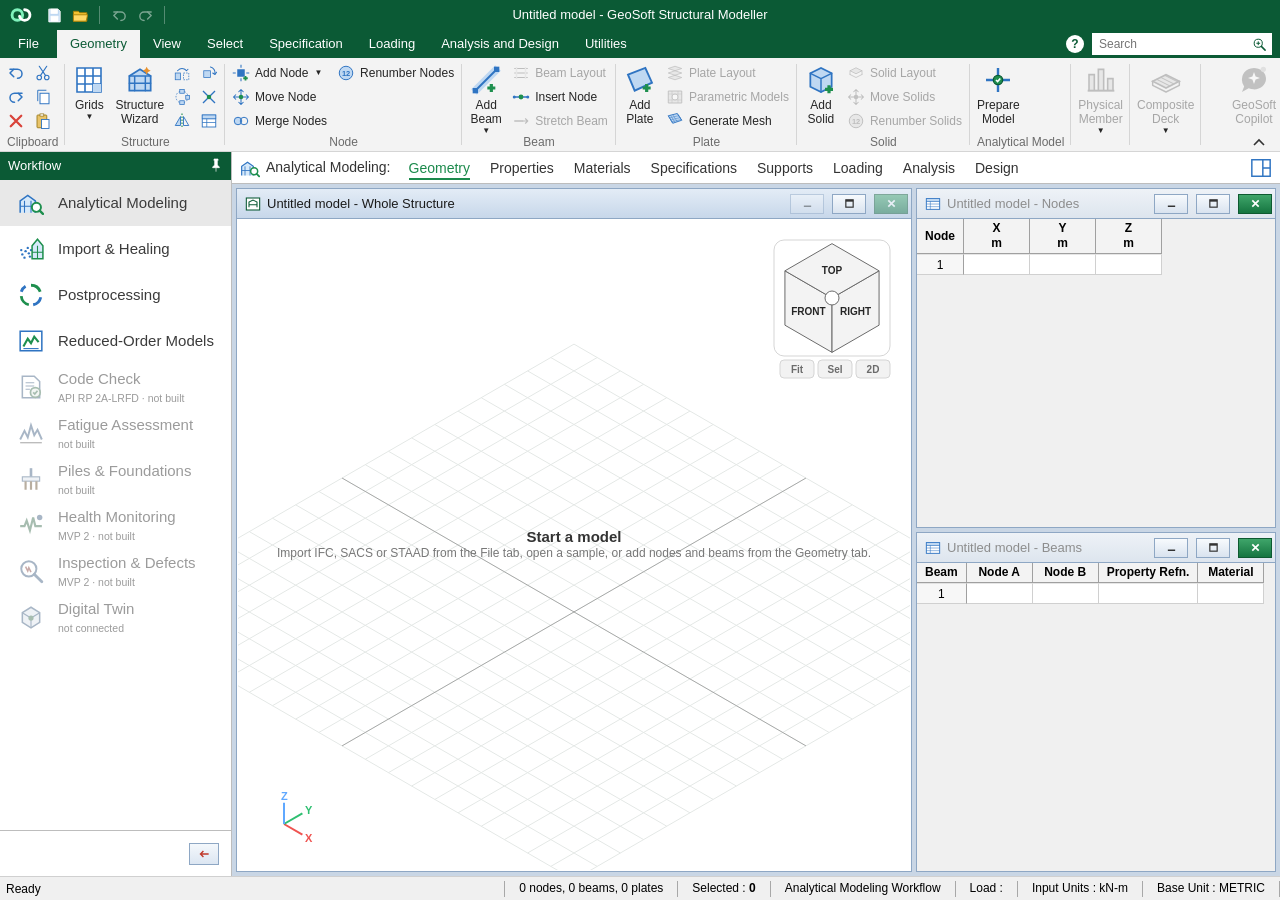
==== commit de19f089: "Add files via upload" ====
--- a/geosoft-structural-modeller.html
+++ b/geosoft-structural-modeller.html
@@ -4646,6 +4646,1702 @@
 CMD.mto = () => mtoDialog();
 RIBBON.file.groups.find(g => g.name === 'Check').cmds.unshift(['mto', 'Material take-off', 'mto']);
 RIBBON.loading.groups.find(g => g.name === 'Review').cmds.push(['mto', 'Material take-off', 'mto']);
+/* GeoSoft Structural Modeller — part 13: environment definition, flooding and buoyancy
+   One project-level environment used by every wave, buoyancy and hydrostatic case,
+   so no two load cases can disagree about depth, growth or drag coefficients. */
+
+const RHO_SW = 1025;            // kg/m3, seawater
+const RHO_FW = 1000;
+
+function ENV() {
+  if (!M.env) M.env = {
+    code: 'ISO19902',
+    mudline: 0, depth: 30, tide: 0, surge: 0, rho: RHO_SW,
+    kin: 1.0, blockage: 1.0,                // kinematics factor, current blockage
+    growth: [{ top: 2, bot: -10, t: 0.100, rho: 1400 },
+      { top: -10, bot: -30, t: 0.050, rho: 1400 }],   // thickness in m, by elevation band
+    drag: [{ top: 2, bot: -10, cd: 1.05, cm: 1.2, rough: true },
+      { top: -10, bot: -999, cd: 0.65, cm: 1.6, rough: false }],
+    flood: 'legs',                            // none | legs | all | custom
+    floodIds: [], buoy: true, hydro: false
+  };
+  return M.env;
+}
+const UPK = () => (M.up === 'Y' ? 1 : 2);
+const elevOf = p => p[UPK()];
+const MSL = () => ENV().mudline + ENV().depth + ENV().tide + ENV().surge;
+const bandAt = (arr, z) => arr.find(b => z <= b.top && z > b.bot) || arr[arr.length - 1] || null;
+function growthAt(z) { const b = bandAt(ENV().growth, z - MSL()); return b ? b : { t: 0, rho: 1400 }; }
+function dragAt(z) { const b = bandAt(ENV().drag, z - MSL()); return b ? b : { cd: 1.05, cm: 1.2 }; }
+
+/* ---------- which members are flooded ---------- */
+function isFlooded(b) {
+  const e = ENV();
+  if (b.flood === true) return true; if (b.flood === false) return false;   // explicit per member wins
+  if (e.flood === 'none') return false;
+  if (e.flood === 'all') return true;
+  if (e.flood === 'custom') return e.floodIds.includes(b.id);
+  if (e.flood === 'legs') return (b.role || '').startsWith('Column') || /leg/i.test((b.src && b.src.name) || '');
+  return false;
+}
+/* ---------- geometry of a member relative to the water ---------- */
+function tubeOf(b) {
+  const s = M.sections.get(b.sec); const d = s && s.def;
+  if (!d) return null;
+  if (d.shape === 'CHS') return { D: d.D, t: d.t, Di: d.D - 2 * d.t, tube: true };
+  if (d.shape === 'CIRC') return { D: d.D, t: null, Di: 0, tube: true };
+  const D = Math.max(d.b || 0, d.h || 0);
+  return D > 0 ? { D, t: d.t || null, Di: d.shape === 'RHS' ? D - 2 * (d.t || 0) : 0, tube: false } : null;
+}
+/* submerged fraction of a member, as a list of segments with their mid elevation */
+function submergedSegments(b, n) {
+  const [a, c] = beamEnds(b); const L = V.len(V.sub(c, a)); if (L < 1e-9) return [];
+  const msl = MSL(); const out = [];
+  for (let k = 0; k < n; k++) {
+    const t0 = k / n, t1 = (k + 1) / n;
+    const p0 = V.add(a, V.mul(V.sub(c, a), t0)), p1 = V.add(a, V.mul(V.sub(c, a), t1));
+    const z0 = elevOf(p0), z1 = elevOf(p1);
+    if (Math.max(z0, z1) > msl && Math.min(z0, z1) > msl) continue;        // fully dry
+    let f = 1;
+    if (Math.max(z0, z1) > msl) f = (msl - Math.min(z0, z1)) / Math.abs(z1 - z0 || 1);  // partly wet
+    out.push({ t0, t1, p: V.mul(V.add(p0, p1), 0.5), z: (z0 + z1) / 2, L: L * (t1 - t0) * Math.max(0, Math.min(1, f)), frac: f });
+  }
+  return out;
+}
+
+/* ---------- buoyancy, marine growth weight and flooded contents ---------- */
+function buoyancyLoads(segsPer) {
+  const e = ENV(), g = 9.80665, out = [];
+  let Fb = 0, Wg = 0, Wf = 0, Wd = 0;
+  const dir = UPK();
+  for (const b of M.beams.values()) {
+    if (b.type === 'inactive' || b.type === 'rigid') continue;
+    const tb = tubeOf(b); if (!tb) continue;
+    const segs = submergedSegments(b, segsPer || 6);
+    if (!segs.length) continue;
+    const flooded = isFlooded(b);
+    let w = 0;                                 // net vertical load per metre on this member, N/m, positive up
+    const parts = [];
+    for (const s of segs) {
+      const mg = growthAt(s.z);
+      const Do = tb.D + 2 * mg.t;              // outer diameter including growth
+      const Aout = Math.PI / 4 * Do * Do;
+      const up = e.rho * g * Aout;             // displaced seawater per metre
+      const Agrowth = Math.PI / 4 * (Do * Do - tb.D * tb.D);
+      const wg = Agrowth * mg.rho * g;         // weight of growth per metre
+      const Ain = Math.PI / 4 * tb.Di * tb.Di;
+      const wf = flooded && tb.Di > 0 ? Ain * e.rho * g : 0;   // contained water if flooded
+      const net = up - wg - wf;                // positive = net upward
+      parts.push({ s, net });
+      Fb += up * s.L; Wg += wg * s.L; Wf += wf * s.L; Wd += net * s.L;
+      w += net * s.L;
+    }
+    // one partial uniform load per contiguous run, in the vertical direction
+    for (const q of parts) {
+      if (Math.abs(q.net) < 1e-6) continue;
+      const [a, c] = beamEnds(b); const L = V.len(V.sub(c, a));
+      out.push({ k: 'uni', beam: b.id, dir: ['GX', 'GY', 'GZ'][dir], w: +(q.net / 1000).toFixed(5),
+        d1: +(q.s.t0 * L).toFixed(4), d2: +(q.s.t1 * L).toFixed(4),
+        src: `Buoyancy${isFlooded(b) ? ' (flooded)' : ''}` });
+    }
+  }
+  return { items: out, Fb, Wg, Wf, Wnet: Wd };
+}
+
+/* ---------- dialogs ---------- */
+function envDlg() {
+  const e = ENV();
+  const gRows = () => e.growth.map((g, k) => `<tr><td><input type="number" data-g="${k}" data-f="top" value="${fx(toU(g.top), 2)}" style="width:72px"></td><td><input type="number" data-g="${k}" data-f="bot" value="${fx(toU(g.bot), 2)}" style="width:72px"></td><td><input type="number" data-g="${k}" data-f="t" value="${fx(g.t * 1000, 0)}" style="width:66px"></td><td><input type="number" data-g="${k}" data-f="rho" value="${g.rho}" style="width:72px"></td><td><button class="btn" data-gdel="${k}" type="button" style="padding:1px 7px">×</button></td></tr>`).join('');
+  const dRows = () => e.drag.map((d, k) => `<tr><td><input type="number" data-d="${k}" data-f="top" value="${fx(toU(d.top), 2)}" style="width:72px"></td><td><input type="number" data-d="${k}" data-f="bot" value="${fx(toU(d.bot), 2)}" style="width:72px"></td><td><input type="number" data-d="${k}" data-f="cd" value="${d.cd}" step="0.05" style="width:66px"></td><td><input type="number" data-d="${k}" data-f="cm" value="${d.cm}" step="0.05" style="width:66px"></td><td><button class="btn" data-ddel="${k}" type="button" style="padding:1px 7px">×</button></td></tr>`).join('');
+  const body = () => `
+    <div class="row" style="align-items:flex-start;gap:18px">
+      <fieldset style="border:1px solid var(--line);border-radius:6px;padding:10px"><legend class="muted">Water</legend>
+        <div class="form">
+          <label for="eCode">Design code</label><select id="eCode">${[['ISO19902', 'ISO 19902'], ['API2A', 'API RP 2A-WSD'], ['DNV', 'DNVGL-OS-C101']].map(o => `<option value="${o[0]}" ${e.code === o[0] ? 'selected' : ''}>${o[1]}</option>`).join('')}</select>
+          <label for="eMud">Mudline elevation (${uL()})</label><input id="eMud" type="number" value="${fx(toU(e.mudline), 3)}" step="any">
+          <label for="eDep">Water depth to MSL (${uL()})</label><input id="eDep" type="number" value="${fx(toU(e.depth), 3)}" step="any">
+          <label for="eTide">Tide (${uL()})</label><input id="eTide" type="number" value="${fx(toU(e.tide), 3)}" step="any">
+          <label for="eSurge">Storm surge (${uL()})</label><input id="eSurge" type="number" value="${fx(toU(e.surge), 3)}" step="any">
+          <label for="eRho">Seawater density (kg/m³)</label><input id="eRho" type="number" value="${e.rho}" step="1">
+        </div>
+        <p class="note" style="margin-top:6px">Still water level = <b class="mono">${fx(toU(MSL()), 3)} ${uL()}</b></p>
+      </fieldset>
+      <fieldset style="border:1px solid var(--line);border-radius:6px;padding:10px"><legend class="muted">Reduction factors</legend>
+        <div class="form">
+          <label for="eKin">Wave kinematics factor</label><input id="eKin" type="number" value="${e.kin}" step="0.01" min="0.5" max="1">
+          <label for="eBlk">Current blockage factor</label><input id="eBlk" type="number" value="${e.blockage}" step="0.01" min="0.5" max="1">
+        </div>
+        <p class="note" style="margin-top:6px">API RP 2A suggests about 0.88 for the kinematics factor with a wind-driven sea, and blockage near 0.8 for a four-leg jacket. Confirm against the project's design basis; they are applied to every wave case.</p>
+      </fieldset>
+      <fieldset style="border:1px solid var(--line);border-radius:6px;padding:10px"><legend class="muted">Flooded members</legend>
+        ${[['none', 'None flooded'], ['legs', 'Legs flooded, braces dry'], ['all', 'All tubulars flooded'], ['custom', 'Selected members only']].map(o => `<label class="row" style="margin:3px 0"><input type="radio" name="efl" value="${o[0]}" ${e.flood === o[0] ? 'checked' : ''}> ${o[1]}</label>`).join('')}
+        <div class="row"><button class="btn" id="eFlSel" type="button">Set from current selection</button></div>
+        <p class="note">${e.floodIds.length} members marked individually. Flooding adds contained water and removes nothing from buoyancy, so it changes reactions substantially.</p>
+        <label class="row" style="margin-top:6px"><input type="checkbox" id="eBuoy" ${e.buoy ? 'checked' : ''}> Include buoyancy and marine growth weight</label>
+      </fieldset>
+    </div>
+    <div class="row" style="align-items:flex-start;gap:18px;margin-top:10px">
+      <div><h3 style="font:600 .9rem var(--head);margin:0 0 6px">Marine growth by elevation</h3>
+        <div class="tblw" style="max-height:150px"><table><thead><tr><th>Top ${uL()}</th><th>Bottom ${uL()}</th><th>Thickness mm</th><th>Density kg/m³</th><th></th></tr></thead><tbody id="gBody">${gRows()}</tbody></table></div>
+        <div class="row"><button class="btn" id="gAdd" type="button">Add band</button></div>
+        <p class="note">Elevations are relative to still water level. Growth increases drag diameter and adds weight.</p></div>
+      <div><h3 style="font:600 .9rem var(--head);margin:0 0 6px">Drag and inertia coefficients by elevation</h3>
+        <div class="tblw" style="max-height:150px"><table><thead><tr><th>Top ${uL()}</th><th>Bottom ${uL()}</th><th>C<sub>d</sub></th><th>C<sub>m</sub></th><th></th></tr></thead><tbody id="dBody">${dRows()}</tbody></table></div>
+        <div class="row"><button class="btn" id="dAdd" type="button">Add band</button></div>
+        <p class="note">Rough (fouled) members above about −10 m typically take C<sub>d</sub> 1.05 and C<sub>m</sub> 1.2; smooth members below, 0.65 and 1.6.</p></div>
+    </div>`;
+  openDlg('Project environment', body(), [['Cancel', () => true], ['Apply', () => mutate('Environment', () => {
+    const E = ENV();
+    E.code = $('#eCode').value; E.mudline = frU(+$('#eMud').value); E.depth = frU(+$('#eDep').value);
+    E.tide = frU(+$('#eTide').value); E.surge = frU(+$('#eSurge').value); E.rho = +$('#eRho').value || RHO_SW;
+    E.kin = +$('#eKin').value || 1; E.blockage = +$('#eBlk').value || 1;
+    E.flood = document.querySelector('input[name=efl]:checked').value;
+    E.buoy = $('#eBuoy').checked;
+    $$('#gBody input').forEach(i => { const g = E.growth[+i.dataset.g]; const f = i.dataset.f; g[f] = f === 't' ? (+i.value) / 1000 : f === 'rho' ? +i.value : frU(+i.value); });
+    $$('#dBody input').forEach(i => { const d = E.drag[+i.dataset.d]; const f = i.dataset.f; d[f] = f === 'cd' || f === 'cm' ? +i.value : frU(+i.value); });
+    E.growth.sort((a, b) => b.top - a.top); E.drag.sort((a, b) => b.top - a.top);
+    toast(`Environment set: depth ${fx(toU(E.depth), 1)} ${uL()}, SWL ${fx(toU(MSL()), 2)} ${uL()}, ${E.flood} flooded.`);
+  }), true]]);
+  const bind = () => {
+    $('#gAdd').addEventListener('click', () => { ENV().growth.push({ top: 0, bot: -10, t: 0.05, rho: 1400 }); redraw(); });
+    $('#dAdd').addEventListener('click', () => { ENV().drag.push({ top: 0, bot: -999, cd: 0.65, cm: 1.6 }); redraw(); });
+    $$('[data-gdel]').forEach(b => b.addEventListener('click', () => { ENV().growth.splice(+b.dataset.gdel, 1); redraw(); }));
+    $$('[data-ddel]').forEach(b => b.addEventListener('click', () => { ENV().drag.splice(+b.dataset.ddel, 1); redraw(); }));
+    $('#eFlSel').addEventListener('click', () => { const ids = [...S.sel.beams]; if (!ids.length) { toast('Select members first.'); return; } ENV().floodIds = ids; ENV().flood = 'custom'; toast(`${ids.length} members marked flooded.`); redraw(); });
+  };
+  const redraw = () => { $('#dlgBody').innerHTML = body(); bind(); };
+  bind();
+}
+function buoyDlg() {
+  if (!needCase()) return;
+  const e = ENV();
+  const tubs = [...M.beams.values()].filter(b => tubeOf(b) && submergedSegments(b, 2).length).length;
+  if (!tubs) { toast(`No submerged tubulars found. Check the environment: still water level is at ${fx(toU(MSL()), 2)} ${uL()}.`); return; }
+  formDlg('Buoyancy, marine growth and flooding', [
+    ['segs', 'Segments per member', 'number', 6],
+    ['note', `Still water level ${fx(toU(MSL()), 2)} ${uL()} · ${e.flood} flooded · ${tubs} submerged members`, 'text', '']
+  ], v => mutate('Buoyancy', () => {
+    const r = buoyancyLoads(+v.segs | 0);
+    const c = curCase(); c.items = c.items.filter(i => !(i.src || '').startsWith('Buoyancy'));
+    c.items.push(...r.items);
+    toast(`Displaced ${fx(r.Fb / 1000, 0)} kN buoyancy, less ${fx(r.Wg / 1000, 0)} kN marine growth and ${fx(r.Wf / 1000, 0)} kN flooded water: net ${fx(r.Wnet / 1000, 0)} kN upward on ${r.items.length} segments.`);
+  }), 'Apply');
+  setTimeout(() => { const n = $('#f_note'); if (n) { n.readOnly = true; n.style.opacity = .7; } }, 0);
+}
+/* ---------- wave dialog now reads the project environment ---------- */
+const _waveDlg = waveDlg;
+waveDlg = function () {
+  if (!needCase()) return;
+  const e = ENV();
+  formDlg('Wave and current', [
+    ['H', 'Wave height H (m)', 'number', 12], ['T', 'Period T (s)', 'number', 13],
+    ['dir', 'Direction (deg from +X)', 'number', 0], ['uc', 'Current at surface (m/s)', 'number', 1.0],
+    ['nseg', 'Segments per member', 'number', 4],
+    ['phase', 'Phase', 'select', [['max', 'Search for maximum base shear'], ['all', 'Keep every 15° phase as its own case']]]
+  ], v => {
+    const d = e.depth + e.tide + e.surge, H = +v.H * e.kin, T = +v.T, g = 9.80665, rho = e.rho / 1000;
+    const k = dispersion(T, d), zMSL = MSL();
+    if (+v.H / (2 * Math.PI / k) > 0.142) toast('Warning: the wave is steeper than the breaking limit; check H and T.');
+    const th = v.dir * Math.PI / 180, up = UP();
+    const hx = M.up === 'Y' ? [Math.cos(th), 0, -Math.sin(th)] : [Math.cos(th), Math.sin(th), 0];
+    const kin = (p, ph) => {
+      const x = V.dot(p, hx), z = V.dot(p, up) - zMSL, phase = k * x - ph;
+      const eta = H / 2 * Math.cos(phase); if (z > eta) return null;
+      const zs = d * (z + d) / (d + eta) - d;
+      const ch = Math.cosh(k * (zs + d)) / Math.sinh(k * d), sh = Math.sinh(k * (zs + d)) / Math.sinh(k * d);
+      const uh = Math.PI * H / T * ch * Math.cos(phase), uv = Math.PI * H / T * sh * Math.sin(phase);
+      const ah = 2 * Math.PI ** 2 * H / T ** 2 * ch * Math.sin(phase), av = -2 * Math.PI ** 2 * H / T ** 2 * sh * Math.cos(phase);
+      const uc = +v.uc * e.blockage * Math.max(0, (zs + d) / d) ** (1 / 7);
+      return { u: V.add(V.mul(hx, uh + uc), V.mul(up, uv)), a: V.add(V.mul(hx, ah), V.mul(up, av)), z: z + zMSL };
+    };
+    const segs = Math.max(1, v.nseg | 0);
+    const beams = [...M.beams.values()].filter(b => b.type !== 'inactive' && b.type !== 'rigid');
+    const loadsAt = ph => {
+      const out = []; let Fh = 0;
+      for (const b of beams) {
+        const tb = tubeOf(b); if (!tb) continue;
+        const [a, c] = beamEnds(b); const Lb = V.len(V.sub(c, a)); if (Lb < 1e-6) continue;
+        const ev = V.mul(V.sub(c, a), 1 / Lb);
+        for (let s = 0; s < segs; s++) {
+          const p = V.add(a, V.mul(V.sub(c, a), (s + 0.5) / segs));
+          const K = kin(p, ph); if (!K) continue;
+          const mg = growthAt(K.z), dc = dragAt(K.z);
+          const D = tb.D + 2 * mg.t; if (!(D > 0)) continue;
+          const un = V.sub(K.u, V.mul(ev, V.dot(K.u, ev))), an = V.sub(K.a, V.mul(ev, V.dot(K.a, ev)));
+          const f = V.add(V.mul(un, 0.5 * rho * dc.cd * D * V.len(un)), V.mul(an, rho * dc.cm * Math.PI * D * D / 4));
+          out.push({ b: b.id, d1: Lb * s / segs, d2: Lb * (s + 1) / segs, f });
+          Fh += V.dot(f, hx) * Lb / segs;
+        }
+      }
+      return { out, Fh };
+    };
+    const push = (res, label) => {
+      for (const q of res.out) for (const [dir, comp] of [['GX', 0], ['GY', 1], ['GZ', 2]]) {
+        const val = q.f[comp]; if (Math.abs(val) > 1e-4)
+          addItem({ k: 'uni', beam: q.b, dir, w: +val.toFixed(4), d1: +q.d1.toFixed(4), d2: +q.d2.toFixed(4), src: label });
+      }
+    };
+    mutate('Wave and current', () => {
+      if (v.phase === 'all') {
+        const base = curCase(); const ld = L();
+        let n = 0, worst = 0;
+        for (let deg = 0; deg < 360; deg += 15) {
+          const r = loadsAt(deg * Math.PI / 180);
+          if (!r.out.length) continue;
+          worst = Math.max(worst, Math.abs(r.Fh));
+          const c = n === 0 ? base : newCase(`${base.title} φ${deg}°`, base.type);
+          S.lc = c.id; push(r, `Wave H${v.H} T${T} dir ${v.dir}° φ${deg}°`); n++;
+        }
+        void ld; toast(`${n} phase cases created, worst base shear ${fx(worst, 1)} kN.`);
+      } else {
+        let best = null;
+        for (let deg = 0; deg < 360; deg += 10) { const r = loadsAt(deg * Math.PI / 180); if (!best || Math.abs(r.Fh) > Math.abs(best.Fh)) best = Object.assign(r, { deg }); }
+        if (!best || !best.out.length) { toast(`No submerged members. Still water level is ${fx(toU(MSL()), 2)} ${uL()} — check the project environment.`); return; }
+        push(best, `Wave H${v.H} T${T} dir ${v.dir}° φ${best.deg}°`);
+        toast(`Maximum base shear ${fx(Math.abs(best.Fh), 1)} kN at phase ${best.deg}°, with kinematics factor ${e.kin} and blockage ${e.blockage}. Wave length ${fx(2 * Math.PI / k, 1)} m.`);
+      }
+    });
+  });
+};
+void _waveDlg;
+
+/* ---------- generate a full wave case set ---------- */
+function waveSetDlg() {
+  formDlg('Generate wave load cases', [
+    ['H', 'Wave height H (m)', 'number', 12], ['T', 'Period T (s)', 'number', 13],
+    ['uc', 'Current at surface (m/s)', 'number', 1.0],
+    ['ndir', 'Directions', 'select', [['8', '8 directions, 45° apart'], ['12', '12 directions, 30° apart'], ['4', '4 directions, 90° apart']]],
+    ['ret', 'Return period label', 'text', '100-year'],
+    ['nseg', 'Segments per member', 'number', 4]
+  ], v => {
+    const n = +v.ndir, step = 360 / n; let made = 0;
+    mutate('Wave case set', () => {
+      for (let k = 0; k < n; k++) {
+        const deg = k * step;
+        const c = newCase(`${v.ret} wave ${deg}°`, 'Wave');
+        S.lc = c.id;
+        runWaveInto(+v.H, +v.T, deg, +v.uc, +v.nseg | 0, `${v.ret} wave H${v.H} T${v.T} dir ${deg}°`);
+        made++;
+      }
+    });
+    S.ptab = 'loads'; refreshPanel();
+    toast(`${made} wave cases generated. Each is the worst phase for its direction.`);
+  }, 'Generate');
+}
+function runWaveInto(H0, T, degDir, uc, segs, label) {
+  const e = ENV(); const d = e.depth + e.tide + e.surge, H = H0 * e.kin, g = 9.80665, rho = e.rho / 1000;
+  const k = dispersion(T, d), zMSL = MSL(), up = UP();
+  const th = degDir * Math.PI / 180;
+  const hx = M.up === 'Y' ? [Math.cos(th), 0, -Math.sin(th)] : [Math.cos(th), Math.sin(th), 0];
+  const kin = (p, ph) => {
+    const x = V.dot(p, hx), z = V.dot(p, up) - zMSL, phase = k * x - ph;
+    const eta = H / 2 * Math.cos(phase); if (z > eta) return null;
+    const zs = d * (z + d) / (d + eta) - d;
+    const ch = Math.cosh(k * (zs + d)) / Math.sinh(k * d), sh = Math.sinh(k * (zs + d)) / Math.sinh(k * d);
+    return { u: V.add(V.mul(hx, Math.PI * H / T * ch * Math.cos(phase) + uc * e.blockage * Math.max(0, (zs + d) / d) ** (1 / 7)), V.mul(up, Math.PI * H / T * sh * Math.sin(phase))),
+      a: V.add(V.mul(hx, 2 * Math.PI ** 2 * H / T ** 2 * ch * Math.sin(phase)), V.mul(up, -2 * Math.PI ** 2 * H / T ** 2 * sh * Math.cos(phase))), z: z + zMSL };
+  };
+  const beams = [...M.beams.values()].filter(b => b.type !== 'inactive' && b.type !== 'rigid');
+  const at = ph => { const out = []; let Fh = 0;
+    for (const b of beams) { const tb = tubeOf(b); if (!tb) continue;
+      const [a, c] = beamEnds(b); const Lb = V.len(V.sub(c, a)); if (Lb < 1e-6) continue;
+      const ev = V.mul(V.sub(c, a), 1 / Lb);
+      for (let s = 0; s < segs; s++) { const p = V.add(a, V.mul(V.sub(c, a), (s + 0.5) / segs)); const K = kin(p, ph); if (!K) continue;
+        const mg = growthAt(K.z), dc = dragAt(K.z); const D = tb.D + 2 * mg.t; if (!(D > 0)) continue;
+        const un = V.sub(K.u, V.mul(ev, V.dot(K.u, ev))), an = V.sub(K.a, V.mul(ev, V.dot(K.a, ev)));
+        const f = V.add(V.mul(un, 0.5 * rho * dc.cd * D * V.len(un)), V.mul(an, rho * dc.cm * Math.PI * D * D / 4));
+        out.push({ b: b.id, d1: Lb * s / segs, d2: Lb * (s + 1) / segs, f }); Fh += V.dot(f, hx) * Lb / segs; } }
+    return { out, Fh }; };
+  let best = null;
+  for (let deg = 0; deg < 360; deg += 10) { const r = at(deg * Math.PI / 180); if (!best || Math.abs(r.Fh) > Math.abs(best.Fh)) best = Object.assign(r, { deg }); }
+  if (!best) return 0;
+  for (const q of best.out) for (const [dir, comp] of [['GX', 0], ['GY', 1], ['GZ', 2]])
+    if (Math.abs(q.f[comp]) > 1e-4) addItem({ k: 'uni', beam: q.b, dir, w: +q.f[comp].toFixed(4), d1: +q.d1.toFixed(4), d2: +q.d2.toFixed(4), src: `${label} φ${best.deg}°` });
+  return Math.abs(best.Fh);
+}
+
+/* ---------- ribbon ---------- */
+ICON.env = '<path d="M2 15q3-4 6 0t6 0 6 0 2 0" fill="none" stroke="#4FC9D8" stroke-width="1.8"/><path d="M4 15v6M20 15v6M12 2v13" stroke="currentColor" stroke-width="1.4"/><path d="M3 21h18" stroke="currentColor" stroke-width="2"/>';
+ICON.buoy = '<path d="M2 14q3-3.5 6 0t6 0 6 0 2 0" fill="none" stroke="#4FC9D8" stroke-width="1.6"/><ellipse cx="12" cy="17" rx="5" ry="3.2" fill="none" stroke="currentColor" stroke-width="1.5"/><path d="M12 13V4M9 7l3-3 3 3" fill="none" stroke="currentColor" stroke-width="1.6"/>';
+ICON.waveset = '<path d="M2 8q3-3 6 0t6 0 6 0 2 0M2 14q3-3 6 0t6 0 6 0 2 0M2 20q3-3 6 0t6 0 6 0 2 0" fill="none" stroke="#4FC9D8" stroke-width="1.5"/>';
+Object.assign(CMD, { envSet: () => envDlg(), ldBuoy: () => buoyDlg(), ldWaveSet: () => waveSetDlg() });
+RIBBON.loading.groups.splice(1, 0, { name: 'Environment', cmds: [['envSet', 'Project environment…', 'env']] });
+RIBBON.loading.groups.find(g => g.name === 'Offshore and process').cmds.splice(5, 0, ['ldBuoy', 'Buoyancy & flooding…', 'buoy'], ['ldWaveSet', 'Wave case set…', 'waveset']);
+
+/* ---------- environment survives save and reload ---------- */
+const _ser13 = serialize, _des13 = deserialize;
+serialize = function () { const o = JSON.parse(_ser13()); o.env = M.env || null; return JSON.stringify(o); };
+deserialize = function (txt) { const m = _des13(txt); const d = JSON.parse(txt); if (d.env) m.env = d.env; return m; };
+
+/* ---------- show the water surface in the viewport ---------- */
+const _drawNow13 = drawNow;
+drawNow = function () {
+  _drawNow13();
+  if (!M.env || !M.beams.size) return;
+  const z = MSL(), b = modelBox();
+  const lo = fromD(b.lo), hi = fromD(b.hi);
+  const mn = [Math.min(lo[0], hi[0]), Math.min(lo[1], hi[1])], mx = [Math.max(lo[0], hi[0]), Math.max(lo[1], hi[1])];
+  const pad = Math.max(mx[0] - mn[0], mx[1] - mn[1]) * 0.12 + 1;
+  const pt = (x, y) => proj(M.up === 'Y' ? [x, z, -y] : [x, y, z]);
+  const c = [pt(mn[0] - pad, mn[1] - pad), pt(mx[0] + pad, mn[1] - pad), pt(mx[0] + pad, mx[1] + pad), pt(mn[0] - pad, mx[1] + pad)];
+  ctx.save();
+  ctx.fillStyle = '#4FC9D8'; ctx.globalAlpha = 0.10;
+  ctx.beginPath(); c.forEach((q, k) => ctx[k ? 'lineTo' : 'moveTo'](q[0], q[1])); ctx.closePath(); ctx.fill();
+  ctx.globalAlpha = 0.5; ctx.strokeStyle = '#4FC9D8'; ctx.lineWidth = 1.2; ctx.setLineDash([7, 5]); ctx.stroke(); ctx.setLineDash([]);
+  ctx.globalAlpha = 1; ctx.fillStyle = '#4FC9D8'; ctx.font = '10px ' + cssv('--mono');
+  ctx.fillText(`SWL ${fx(toU(z), 2)} ${uL()}`, c[0][0] + 6, c[0][1] - 5);
+  ctx.restore();
+};
+/* GeoSoft Structural Modeller — part 14: Analysis & Design
+   A general linear static solver over every load case and combination, design
+   parameters with a code selection, and STAAD-style result viewing: node
+   displacements, reactions, beam end forces, force detail along the member, and
+   diagrams drawn on the model. */
+
+const ANA = { types: [
+  ['static', 'Linear static', 'ready', 'Displacements, member forces, reactions. Verified against closed-form answers.'],
+  ['modal', 'Modal / eigenvalue', 'ready', 'Natural frequencies and mode shapes, by subspace iteration.'],
+  ['pdelta', 'P-Delta (second order)', 'ready', 'Geometric stiffness from the axial force of a first-pass static solve, iterated.'],
+  ['rspec', 'Response spectrum', 'partial', 'Modal combination by SRSS or CQC against a user spectrum. Needs the spectrum entered.'],
+  ['buckle', 'Linear buckling', 'partial', 'Critical load factors from the geometric stiffness. Member-level only, not shell.'],
+  ['thist', 'Time history', 'planned', 'Newmark-beta integration. Not implemented yet.'],
+  ['fatigue', 'Spectral fatigue', 'planned', 'Needs stress concentration factors and S-N curves, neither of which is written yet.'],
+  ['pushover', 'Pushover / collapse', 'planned', 'Needs plastic hinges and an arc-length solver. Not implemented yet.']
+] };
+
+function DESIGN() {
+  if (!M.design) M.design = {
+    code: 'ISO19902', edition: '2020', method: 'LRFD',
+    gamma_m: 1.05, gamma_r: 1.15,
+    Ky: 1.0, Kz: 1.0, Cm: 0.85, defl: 300,
+    unbracedAuto: true, verified: false
+  };
+  return M.design;
+}
+const CODES = [
+  ['ISO19902', 'ISO 19902 — Fixed steel offshore structures', '2020', 'Tubular members, clauses 13.2 to 13.5'],
+  ['API2AWSD', 'API RP 2A-WSD — Working stress design', '22nd ed', 'Tubular members, section 3.2 and 3.3'],
+  ['API2ALRFD', 'API RP 2A-LRFD', '2019', 'Load and resistance factor design'],
+  ['EN1993', 'EN 1993-1-1 — Eurocode 3', '2005+A1', 'Non-tubular topside steelwork'],
+  ['AISC360', 'AISC 360 — Specification for structural steel', '2022', 'Chapter E, F and H']
+];
+
+/* ================= general solver ================= */
+function assembleK() {
+  const nodes = [...M.nodes.values()], idx = new Map(nodes.map((n, k) => [n.id, k]));
+  const nd = nodes.length, ndof = nd * 6;
+  const K = new Float64Array(ndof * ndof);
+  const els = [];
+  const at = (i, j) => i * ndof + j;
+  for (const b of M.beams.values()) {
+    if (b.type === 'inactive') continue;
+    const s = M.sections.get(b.sec), m = M.materials.get(b.mat);
+    const [pa, pc] = beamEnds(b); const L = V.len(V.sub(pc, pa));
+    if (L < 1e-9 || !s || !s.props || !m || !m.E) continue;
+    const P = s.props, E = m.E, Gm = m.G || E / 2.6;
+    const A = P.A, Iz = P.I1, Iy = P.I2, J = P.J || (P.I1 + P.I2);
+    const ax = axesOf(pa, pc, b.beta);
+    const k = new Float64Array(144), put = (i, j, v) => { k[i * 12 + j] = v; k[j * 12 + i] = v; };
+    const EA = E * A / L, GJ = Gm * J / L;
+    const z1 = 12 * E * Iz / L ** 3, z2 = 6 * E * Iz / L ** 2, z3 = 4 * E * Iz / L, z4 = 2 * E * Iz / L;
+    const y1 = 12 * E * Iy / L ** 3, y2 = 6 * E * Iy / L ** 2, y3 = 4 * E * Iy / L, y4 = 2 * E * Iy / L;
+    k[0] = EA; k[78] = EA; put(0, 6, -EA);
+    k[39] = GJ; k[117] = GJ; put(3, 9, -GJ);
+    k[13] = z1; k[91] = z1; put(1, 7, -z1);
+    k[65] = z3; k[143] = z3; put(5, 11, z4);
+    put(1, 5, z2); put(1, 11, z2); put(7, 5, -z2); put(7, 11, -z2);
+    k[26] = y1; k[104] = y1; put(2, 8, -y1);
+    k[52] = y3; k[130] = y3; put(4, 10, y4);
+    put(2, 4, -y2); put(2, 10, -y2); put(8, 4, y2); put(8, 10, y2);
+    if (b.type === 'truss' || b.type === 'cable') [3, 4, 5, 9, 10, 11].forEach(q => { for (let i = 0; i < 12; i++) { k[q * 12 + i] = 0; k[i * 12 + q] = 0; } });
+    else {
+      const rel = [...(b.rel && b.rel.s || [0, 0, 0, 0, 0, 0]), ...(b.rel && b.rel.e || [0, 0, 0, 0, 0, 0])];
+      const free = rel.map((r, i) => r ? i : -1).filter(i => i >= 0);
+      for (const q of free) { const d = k[q * 12 + q]; if (Math.abs(d) < 1e-12) continue;
+        for (let i = 0; i < 12; i++) for (let j = 0; j < 12; j++) if (i !== q && j !== q) k[i * 12 + j] -= k[i * 12 + q] * k[q * 12 + j] / d;
+        for (let i = 0; i < 12; i++) { k[q * 12 + i] = 0; k[i * 12 + q] = 0; } }
+    }
+    const R = [ax.x, ax.y, ax.z];
+    const arm = [b.off && b.off.s ? b.off.s : null, b.off && b.off.e ? b.off.e : null];
+    const T = new Float64Array(144);
+    for (let e = 0; e < 2; e++) { const r = arm[e];
+      for (let i = 0; i < 3; i++) for (let j = 0; j < 3; j++) {
+        T[(e * 6 + i) * 12 + e * 6 + j] = R[i][j];
+        T[(e * 6 + 3 + i) * 12 + e * 6 + 3 + j] = R[i][j];
+        if (r) { const Sk = [[0, -r[2], r[1]], [r[2], 0, -r[0]], [-r[1], r[0], 0]];
+          let v = 0; for (let q = 0; q < 3; q++) v += R[i][q] * Sk[q][j];
+          T[(e * 6 + i) * 12 + e * 6 + 3 + j] = -v; } } }
+    const map = []; const gi = idx.get(b.i) * 6, gj = idx.get(b.j) * 6;
+    for (let q = 0; q < 6; q++) map.push(gi + q); for (let q = 0; q < 6; q++) map.push(gj + q);
+    const kT = new Float64Array(144), kg = new Float64Array(144);
+    for (let i = 0; i < 12; i++) for (let j = 0; j < 12; j++) { let v = 0; for (let q = 0; q < 12; q++) v += k[i * 12 + q] * T[q * 12 + j]; kT[i * 12 + j] = v; }
+    for (let i = 0; i < 12; i++) for (let j = 0; j < 12; j++) { let v = 0; for (let q = 0; q < 12; q++) v += T[q * 12 + i] * kT[q * 12 + j]; kg[i * 12 + j] = v; }
+    for (let i = 0; i < 12; i++) for (let j = 0; j < 12; j++) K[at(map[i], map[j])] += kg[i * 12 + j];
+    els.push({ b, L, k, T, map, ax, sec: s, mat: m });
+  }
+  const fixed = new Uint8Array(ndof);
+  for (const [nid, sp] of M.supports) { const g = idx.get(nid); if (g == null) continue;
+    for (let q = 0; q < 6; q++) {
+      let hold = sp.type === 'fixed' ? true : sp.type === 'pinned' ? q < 3 : !(sp.rel && sp.rel[q]);
+      if (sp.k && sp.k[q] > 0) { K[at(g * 6 + q, g * 6 + q)] += sp.k[q] * 1000; hold = false; }
+      if (hold) fixed[g * 6 + q] = 1; } }
+  const free = [];
+  for (let i = 0; i < ndof; i++) { if (fixed[i]) continue;
+    if (Math.abs(K[at(i, i)]) < 1e-6) { fixed[i] = 2; continue; } free.push(i); }
+  return { K, els, idx, nodes, ndof, free, fixed, at };
+}
+/* load vector for one case, plus the fixed-end forces we must remove on recovery */
+function loadVector(A, items) {
+  const F = new Float64Array(A.ndof), fef = new Map();
+  const up = M.up === 'Y' ? 1 : 2;
+  const addUDL = (el, wv, d1, d2) => {
+    const L = el.L;
+    const a = d1 == null ? 0 : Math.max(0, Math.min(L, d1)), c = d2 == null ? L : Math.max(0, Math.min(L, d2));
+    if (c - a < 1e-9) return;
+    const frac = (c - a) / L, mid = (a + c) / 2;
+    const wl = [V.dot(wv, el.ax.x), V.dot(wv, el.ax.y), V.dot(wv, el.ax.z)];
+    const Le = L * frac;
+    const fl = new Float64Array(12);
+    // consistent for a full-length load; for a partial load the resultant is placed by its centroid
+    if (frac > 0.999) {
+      fl[0] = wl[0] * L / 2; fl[6] = wl[0] * L / 2;
+      fl[1] = wl[1] * L / 2; fl[7] = wl[1] * L / 2; fl[5] = wl[1] * L * L / 12; fl[11] = -wl[1] * L * L / 12;
+      fl[2] = wl[2] * L / 2; fl[8] = wl[2] * L / 2; fl[4] = -wl[2] * L * L / 12; fl[10] = wl[2] * L * L / 12;
+    } else {
+      const P = wl.map(w => w * Le), x = mid / L, b2 = 1 - x;
+      fl[0] = P[0] * b2; fl[6] = P[0] * x;
+      fl[1] = P[1] * b2 * b2 * (1 + 2 * x); fl[7] = P[1] * x * x * (1 + 2 * b2);
+      fl[5] = P[1] * L * x * b2 * b2; fl[11] = -P[1] * L * x * x * b2;
+      fl[2] = P[2] * b2 * b2 * (1 + 2 * x); fl[8] = P[2] * x * x * (1 + 2 * b2);
+      fl[4] = -P[2] * L * x * b2 * b2; fl[10] = P[2] * L * x * x * b2;
+    }
+    const cur = fef.get(el.b.id) || new Float64Array(12);
+    for (let i = 0; i < 12; i++) cur[i] += fl[i];
+    fef.set(el.b.id, cur);
+    for (let i = 0; i < 12; i++) { let v = 0; for (let q = 0; q < 12; q++) v += el.T[q * 12 + i] * fl[q]; F[el.map[i]] += v; }
+  };
+  const dirVec = d => { const v = [0, 0, 0]; if (d === 'GX') v[0] = 1; else if (d === 'GY') v[1] = 1; else if (d === 'GZ') v[2] = 1; return v; };
+  for (const it of items) {
+    if (it.k === 'sw') {
+      const d = [0, 0, 0]; d[it.dir === 'X' ? 0 : it.dir === 'Y' ? 1 : 2] = it.f;
+      for (const el of A.els) { const w = el.sec.props.A * el.mat.rho * 9.80665; addUDL(el, V.mul(d, w), null, null); }
+      for (const p of M.plates.values()) { const m = M.materials.get(p.mat); if (!p.t || !m) continue;
+        const W = plateArea(p) * p.t * m.rho * 9.80665 / p.n.length;
+        for (const n of p.n) { const g = A.idx.get(n); if (g != null) for (let q = 0; q < 3; q++) F[g * 6 + q] += d[q] * W; } }
+    } else if (it.k === 'node') {
+      const g = A.idx.get(it.node); if (g == null) continue;
+      for (let q = 0; q < 6; q++) F[g * 6 + q] += (it.F[q] || 0) * 1000;
+    } else if (it.k === 'uni') {
+      const el = A.els.find(e => e.b.id === it.beam); if (!el) continue;
+      let wv;
+      if (it.dir && it.dir[0] === 'G') wv = V.mul(dirVec(it.dir), it.w * 1000);
+      else { const ax = it.dir === 'LX' ? el.ax.x : it.dir === 'LY' ? el.ax.y : el.ax.z; wv = V.mul(ax, it.w * 1000); }
+      addUDL(el, wv, it.d1, it.d2);
+    } else if (it.k === 'con') {
+      const el = A.els.find(e => e.b.id === it.beam); if (!el) continue;
+      const P = it.P * 1000, L = el.L, x = Math.max(0, Math.min(L, it.d)) / L, b2 = 1 - x;
+      const ax = it.dir && it.dir[0] === 'G' ? dirVec(it.dir) : (it.dir === 'LX' ? el.ax.x : it.dir === 'LY' ? el.ax.y : el.ax.z);
+      const pl = [V.dot(ax, el.ax.x) * P, V.dot(ax, el.ax.y) * P, V.dot(ax, el.ax.z) * P];
+      const fl = new Float64Array(12);
+      fl[0] = pl[0] * b2; fl[6] = pl[0] * x;
+      fl[1] = pl[1] * b2 * b2 * (1 + 2 * x); fl[7] = pl[1] * x * x * (1 + 2 * b2);
+      fl[5] = pl[1] * L * x * b2 * b2; fl[11] = -pl[1] * L * x * x * b2;
+      fl[2] = pl[2] * b2 * b2 * (1 + 2 * x); fl[8] = pl[2] * x * x * (1 + 2 * b2);
+      fl[4] = -pl[2] * L * x * b2 * b2; fl[10] = pl[2] * L * x * x * b2;
+      const cur = fef.get(el.b.id) || new Float64Array(12);
+      for (let i = 0; i < 12; i++) cur[i] += fl[i];
+      fef.set(el.b.id, cur);
+      for (let i = 0; i < 12; i++) { let v = 0; for (let q = 0; q < 12; q++) v += el.T[q * 12 + i] * fl[q]; F[el.map[i]] += v; }
+    } else if (it.k === 'pr') {
+      const p = M.plates.get(it.plate); if (!p) continue;
+      const A2 = plateArea(p), P = it.p * 1000 * A2 / p.n.length;
+      let nv;
+      if (it.dir && it.dir[0] === 'G') nv = dirVec(it.dir);
+      else { const q = p.n.map(nodeP); let nn = [0, 0, 0];
+        for (let i = 0; i < q.length; i++) nn = V.add(nn, V.cross(q[i], q[(i + 1) % q.length]));
+        nv = V.norm(nn); }
+      for (const n of p.n) { const g = A.idx.get(n); if (g == null) continue; for (let q = 0; q < 3; q++) F[g * 6 + q] += nv[q] * P; }
+    } else if (it.k === 'temp') {
+      const el = A.els.find(e => e.b.id === it.beam); if (!el) continue;
+      const al = el.mat.alpha || 1.2e-5, N = el.mat.E * el.sec.props.A * al * it.dt;
+      const fl = new Float64Array(12); fl[0] = N; fl[6] = -N;
+      const cur = fef.get(el.b.id) || new Float64Array(12);
+      for (let i = 0; i < 12; i++) cur[i] += fl[i];
+      fef.set(el.b.id, cur);
+      for (let i = 0; i < 12; i++) { let v = 0; for (let q = 0; q < 12; q++) v += el.T[q * 12 + i] * fl[q]; F[el.map[i]] += v; }
+    }
+  }
+  return { F, fef };
+}
+function solveLinear(A, F) {
+  const nf = A.free.length;
+  const Am = new Float64Array(nf * nf), b = new Float64Array(nf);
+  for (let i = 0; i < nf; i++) { b[i] = F[A.free[i]]; for (let j = 0; j < nf; j++) Am[i * nf + j] = A.K[A.at(A.free[i], A.free[j])]; }
+  let scale = 0; for (let i = 0; i < nf; i++) scale = Math.max(scale, Math.abs(Am[i * nf + i]));
+  const held = [];
+  for (let c = 0; c < nf; c++) {
+    let piv = c, mx = Math.abs(Am[c * nf + c]);
+    for (let r = c + 1; r < nf; r++) { const v = Math.abs(Am[r * nf + c]); if (v > mx) { mx = v; piv = r; } }
+    if (mx < scale * 1e-10) { held.push(A.free[c]); for (let q = 0; q < nf; q++) { Am[c * nf + q] = 0; Am[q * nf + c] = 0; } Am[c * nf + c] = scale; b[c] = 0; continue; }
+    if (piv !== c) { for (let q = 0; q < nf; q++) { const t = Am[c * nf + q]; Am[c * nf + q] = Am[piv * nf + q]; Am[piv * nf + q] = t; } const t = b[c]; b[c] = b[piv]; b[piv] = t; }
+    const d = Am[c * nf + c];
+    for (let r = c + 1; r < nf; r++) { const f = Am[r * nf + c] / d; if (!f) continue;
+      for (let q = c; q < nf; q++) Am[r * nf + q] -= f * Am[c * nf + q]; b[r] -= f * b[c]; }
+  }
+  const x = new Float64Array(nf);
+  for (let r = nf - 1; r >= 0; r--) { let s = b[r]; for (let q = r + 1; q < nf; q++) s -= Am[r * nf + q] * x[q]; x[r] = s / Am[r * nf + r]; }
+  const U = new Float64Array(A.ndof); A.free.forEach((g, k) => { U[g] = x[k]; });
+  return { U, held };
+}
+function recoverCase(A, U, fef) {
+  const forces = new Map(), stress = new Map();
+  for (const el of A.els) {
+    const ue = el.map.map(g => U[g]);
+    const ul = []; for (let i = 0; i < 12; i++) { let v = 0; for (let q = 0; q < 12; q++) v += el.T[i * 12 + q] * ue[q]; ul.push(v); }
+    const fl = []; for (let i = 0; i < 12; i++) { let v = 0; for (let q = 0; q < 12; q++) v += el.k[i * 12 + q] * ul[q]; fl.push(v); }
+    const fe = fef.get(el.b.id);
+    if (fe) for (let i = 0; i < 12; i++) fl[i] -= fe[i];
+    forces.set(el.b.id, fl);
+    const P = el.sec.props, d = el.sec.def;
+    const cy = d && (d.shape === 'CHS' || d.shape === 'CIRC') ? d.D / 2 : (d && d.h ? d.h / 2 : Math.sqrt(P.I1 / P.A) * 1.8);
+    const cz = d && (d.shape === 'CHS' || d.shape === 'CIRC') ? d.D / 2 : (d && d.b ? d.b / 2 : Math.sqrt(P.I2 / P.A) * 1.8);
+    let worst = 0, ax0 = 0;
+    for (const o of [0, 6]) {
+      const N = o === 0 ? -fl[0] : fl[6];
+      const sa = N / P.A;
+      const sb = (Math.abs(fl[o + 5]) * cy / P.I1) + (Math.abs(fl[o + 4]) * cz / P.I2);
+      if (Math.abs(sa) + sb > worst) { worst = Math.abs(sa) + sb; ax0 = sa; }
+    }
+    stress.set(el.b.id, { ax: ax0, max: worst });
+  }
+  const reac = new Map();
+  for (const [nid] of M.supports) {
+    const g = A.idx.get(nid); if (g == null) continue;
+    const r = [0, 0, 0, 0, 0, 0];
+    for (const el of A.els) {
+      const ue = el.map.map(q => U[q]);
+      const ul = []; for (let i = 0; i < 12; i++) { let v = 0; for (let q = 0; q < 12; q++) v += el.T[i * 12 + q] * ue[q]; ul.push(v); }
+      const fl = []; for (let i = 0; i < 12; i++) { let v = 0; for (let q = 0; q < 12; q++) v += el.k[i * 12 + q] * ul[q]; fl.push(v); }
+      const fe = fef.get(el.b.id); if (fe) for (let i = 0; i < 12; i++) fl[i] -= fe[i];
+      const fg = []; for (let i = 0; i < 12; i++) { let v = 0; for (let q = 0; q < 12; q++) v += el.T[q * 12 + i] * fl[q]; fg.push(v); }
+      if (el.b.i === nid) for (let q = 0; q < 6; q++) r[q] += fg[q];
+      if (el.b.j === nid) for (let q = 0; q < 6; q++) r[q] += fg[6 + q];
+    }
+    reac.set(nid, r);
+  }
+  return { forces, stress, reac };
+}
+/* forces along a member, for the detail table and the diagrams */
+function forceDetail(A, bid, U, fef, items, n) {
+  const el = A.els.find(e => e.b.id === bid); if (!el) return [];
+  const f0 = (() => { const ue = el.map.map(g => U[g]);
+    const ul = []; for (let i = 0; i < 12; i++) { let v = 0; for (let q = 0; q < 12; q++) v += el.T[i * 12 + q] * ue[q]; ul.push(v); }
+    const fl = []; for (let i = 0; i < 12; i++) { let v = 0; for (let q = 0; q < 12; q++) v += el.k[i * 12 + q] * ul[q]; fl.push(v); }
+    const fe = fef.get(bid); if (fe) for (let i = 0; i < 12; i++) fl[i] -= fe[i]; return fl; })();
+  // distributed load acting on this member, resolved to local axes
+  const w = [0, 0, 0];
+  for (const it of items) {
+    if (it.k === 'sw') { const d = [0, 0, 0]; d[it.dir === 'X' ? 0 : it.dir === 'Y' ? 1 : 2] = it.f;
+      const wv = V.mul(d, el.sec.props.A * el.mat.rho * 9.80665);
+      w[0] += V.dot(wv, el.ax.x); w[1] += V.dot(wv, el.ax.y); w[2] += V.dot(wv, el.ax.z); }
+    else if (it.k === 'uni' && it.beam === bid && it.d1 == null) {
+      const wv = it.dir[0] === 'G' ? V.mul([it.dir === 'GX' ? 1 : 0, it.dir === 'GY' ? 1 : 0, it.dir === 'GZ' ? 1 : 0], it.w * 1000)
+        : V.mul(it.dir === 'LX' ? el.ax.x : it.dir === 'LY' ? el.ax.y : el.ax.z, it.w * 1000);
+      w[0] += V.dot(wv, el.ax.x); w[1] += V.dot(wv, el.ax.y); w[2] += V.dot(wv, el.ax.z); }
+  }
+  const out = [], L = el.L, N = n || 11;
+  for (let i = 0; i < N; i++) {
+    const x = L * i / (N - 1);
+    out.push({ x,
+      Fx: -f0[0] - w[0] * x,
+      Fy: f0[1] + w[1] * x,
+      Fz: f0[2] + w[2] * x,
+      Mx: -f0[3],
+      My: -f0[4] + f0[2] * x + w[2] * x * x / 2,
+      Mz: f0[5] - f0[1] * x - w[1] * x * x / 2 });
+  }
+  return out;
+}
+
+/* ================= run ================= */
+function runAnalysis(opts) {
+  const t0 = performance.now();
+  const A = assembleK();
+  if (!A.els.length) { toast('No members have both a section and a material.'); return null; }
+  if (!M.supports.size) { toast('No supports: the model cannot be analysed.'); return null; }
+  if (A.free.length > 1800) { toast(`${A.free.length} free degrees of freedom is beyond the browser solver. Use the analysis backend for models this size.`); return null; }
+  const R = { A, cases: new Map(), ms: 0, when: new Date().toISOString(), opts, held: 0 };
+  const cases = [...M.loads.cases];
+  for (const c of cases) {
+    const { F, fef } = loadVector(A, c.items);
+    const { U, held } = solveLinear(A, F);
+    R.held = Math.max(R.held, held.length);
+    const rec = recoverCase(A, U, fef);
+    R.cases.set('L' + c.id, Object.assign({ id: 'L' + c.id, title: c.title, kind: 'case', U, F, fef, items: c.items }, rec));
+  }
+  for (const cb of M.loads.combos || []) {
+    const F = new Float64Array(A.ndof), fef = new Map(); const items = [];
+    for (const t of cb.terms) { const r = R.cases.get('L' + t.lc); if (!r) continue;
+      for (let i = 0; i < A.ndof; i++) F[i] += r.F[i] * t.f;
+      for (const [bid, v] of r.fef) { const cur = fef.get(bid) || new Float64Array(12); for (let i = 0; i < 12; i++) cur[i] += v[i] * t.f; fef.set(bid, cur); }
+      items.push(...r.items.map(x => Object.assign({}, x, { _f: t.f })));
+    }
+    const { U } = solveLinear(A, F);
+    const rec = recoverCase(A, U, fef);
+    R.cases.set('C' + cb.id, Object.assign({ id: 'C' + cb.id, title: cb.title, kind: 'combo', U, F, fef, items }, rec));
+  }
+  R.ms = performance.now() - t0;
+  RES = R; S.resCase = [...R.cases.keys()][0] || null;
+  return R;
+}
+let RES = null;
+
+/* ================= code check ================= */
+function utilOf(bid) {
+  if (!RES || !S.resCase) return null;
+  const r = RES.cases.get(S.resCase); if (!r) return null;
+  const f = r.forces.get(bid); if (!f) return null;
+  const el = RES.A.els.find(e => e.b.id === bid); if (!el) return null;
+  const m = el.mat, P = el.sec.props, d = el.sec.def;
+  if (!m.fy) return { u: null, why: 'no yield strength' };
+  const D = DESIGN();
+  const fy = m.fy * 1e6, gm = D.method === 'LRFD' ? D.gamma_r : 1;
+  const allow = D.code === 'API2AWSD' ? fy * 0.6 : fy / gm;
+  const st = r.stress.get(bid);
+  return { u: st ? st.max / allow : null, allow, max: st ? st.max : 0,
+    why: `${D.code} ${D.method}, stress over ${D.code === 'API2AWSD' ? '0.6 fy' : 'fy/γ'} — simplified, not a full member check` };
+}
+
+/* ================= dialogs ================= */
+function analysisDlg() {
+  if (!M.loads.cases.length) { toast('Create at least one load case first, in the Loading tab.'); return; }
+  const rows = ANA.types.map(t => `<label class="row" style="margin:5px 0;align-items:flex-start"><input type="radio" name="at" value="${t[0]}" ${t[0] === 'static' ? 'checked' : ''} ${t[2] === 'planned' ? 'disabled' : ''}>
+    <span><b>${t[1]}</b> <span class="chip ${t[2] === 'ready' ? 'ok' : t[2] === 'partial' ? 'est' : 'bad'}">${t[2] === 'ready' ? 'READY' : t[2] === 'partial' ? 'PARTIAL' : 'NOT BUILT'}</span><br><span class="muted" style="font-size:.8rem">${t[3]}</span></span></label>`).join('');
+  openDlg('Run analysis', `<div style="max-width:620px">${rows}
+    <fieldset style="border:1px solid var(--line);border-radius:6px;padding:9px;margin-top:10px"><legend class="muted">Options</legend>
+      <div class="form"><label for="aModes">Modes (modal)</label><input id="aModes" type="number" value="10" min="1" max="40">
+      <label for="aIter">P-Delta iterations</label><input id="aIter" type="number" value="5" min="1" max="20"></div>
+    </fieldset>
+    <p class="note">Load cases: <b>${M.loads.cases.length}</b> · combinations: <b>${(M.loads.combos || []).length}</b>. All are solved.</p>
+    <p class="note">Every result is a linear elastic solution. Plates carry mass and distribute pressure but have no shell stiffness yet, so a deck does not stiffen the frame.</p></div>`,
+    [['Cancel', () => true], ['Run', () => {
+      const type = document.querySelector('input[name=at]:checked').value;
+      const t0 = performance.now();
+      const R = runAnalysis({ type, modes: +$('#aModes').value, iter: +$('#aIter').value });
+      if (!R) return;
+      S.tab = 'analysis'; renderRibbonTabs(); renderRibbon();
+      S.ptab = 'results'; refreshPanel(); S.diag = 'none'; draw();
+      toast(`${R.cases.size} cases solved in ${fx(performance.now() - t0, 0)} ms${R.held ? `, ${R.held} free rotations held to stabilise` : ''}.`);
+    }, true]]);
+}
+function designDlg() {
+  const D = DESIGN();
+  openDlg('Design parameters', `<div style="max-width:640px">
+    <div class="form">
+      <label for="dCode">Design code</label><select id="dCode">${CODES.map(c => `<option value="${c[0]}" ${D.code === c[0] ? 'selected' : ''}>${c[1]}</option>`).join('')}</select>
+      <label for="dEd">Edition</label><input id="dEd" value="${esc(D.edition)}">
+      <label for="dMeth">Method</label><select id="dMeth">${[['LRFD', 'LRFD / partial factors'], ['WSD', 'WSD / allowable stress']].map(o => `<option value="${o[0]}" ${D.method === o[0] ? 'selected' : ''}>${o[1]}</option>`).join('')}</select>
+      <label for="dGm">γ<sub>m</sub> material</label><input id="dGm" type="number" value="${D.gamma_m}" step="0.01">
+      <label for="dGr">γ<sub>R</sub> resistance</label><input id="dGr" type="number" value="${D.gamma_r}" step="0.01">
+      <label for="dKy">Effective length factor K<sub>y</sub></label><input id="dKy" type="number" value="${D.Ky}" step="0.05">
+      <label for="dKz">K<sub>z</sub></label><input id="dKz" type="number" value="${D.Kz}" step="0.05">
+      <label for="dCm">C<sub>m</sub></label><input id="dCm" type="number" value="${D.Cm}" step="0.05">
+      <label for="dDef">Deflection limit L/</label><input id="dDef" type="number" value="${D.defl}" step="10">
+    </div>
+    <p class="note" id="dNote"></p>
+    <div class="note" style="border-left-color:var(--bad)"><b>Read this before using the utilisation output</b>
+      The member check currently implemented is a <b>simplified stress ratio</b>: peak axial plus bending stress against the allowable, with the factors above. It is <b>not</b> the full code check. The real clauses — tubular axial compression with local buckling, combined axial and bending interaction, hydrostatic collapse, and tubular joint punching shear — are not written yet, and nothing here has been independently verified. Treat the numbers as a screening indicator and nothing more.</div>
+  </div>`, [['Cancel', () => true], ['Apply', () => mutate('Design parameters', () => {
+    Object.assign(DESIGN(), { code: $('#dCode').value, edition: $('#dEd').value, method: $('#dMeth').value,
+      gamma_m: +$('#dGm').value, gamma_r: +$('#dGr').value, Ky: +$('#dKy').value, Kz: +$('#dKz').value,
+      Cm: +$('#dCm').value, defl: +$('#dDef').value });
+    toast(`Design code set to ${$('#dCode').value}.`);
+  }), true]]);
+  const upd = () => { const c = CODES.find(x => x[0] === $('#dCode').value); $('#dNote').textContent = c ? `${c[1]} — ${c[3]}` : ''; };
+  $('#dCode').addEventListener('change', upd); upd();
+}
+
+/* ================= diagrams on the model ================= */
+S.diag = 'none'; S.diagScale = 1; S.defScale = 0;
+const DIAGS = [['none', 'Off'], ['def', 'Deflected shape'], ['Fx', 'Axial force Fx'], ['Fy', 'Shear Fy'], ['Fz', 'Shear Fz'],
+  ['Mx', 'Torsion Mx'], ['My', 'Moment My'], ['Mz', 'Moment Mz'], ['stress', 'Beam stress'], ['util', 'Utilisation']];
+const _drawNow14 = drawNow;
+drawNow = function () {
+  _drawNow14();
+  if (!RES || !S.resCase || S.diag === 'none') return;
+  const r = RES.cases.get(S.resCase); if (!r) return;
+  const A = RES.A;
+  if (S.diag === 'def') return;                     // handled by the deflected-shape overlay
+  if (S.diag === 'stress' || S.diag === 'util') return;   // handled by colouring
+  const comp = S.diag;
+  let peak = 0;
+  const det = new Map();
+  for (const el of A.els) {
+    const d = forceDetail(A, el.b.id, r.U, r.fef, r.items, 9);
+    det.set(el.b.id, d);
+    for (const q of d) peak = Math.max(peak, Math.abs(q[comp]));
+  }
+  if (peak < 1e-9) return;
+  const sc = 42 * S.diagScale / peak;
+  ctx.save(); ctx.lineWidth = 1;
+  for (const el of A.els) {
+    const d = det.get(el.b.id); if (!d) continue;
+    const [pa, pc] = beamEnds(el.b);
+    const perp = comp === 'Fy' || comp === 'Mz' ? el.ax.y : el.ax.z;
+    const pts = d.map(q => { const base = V.add(pa, V.mul(V.sub(pc, pa), q.x / el.L));
+      return proj(V.add(base, V.mul(perp, q[comp] * sc / (cam.scale || 1)))); });
+    const b0 = proj(pa), b1 = proj(pc);
+    ctx.beginPath(); ctx.moveTo(b0[0], b0[1]);
+    pts.forEach(p => ctx.lineTo(p[0], p[1]));
+    ctx.lineTo(b1[0], b1[1]); ctx.closePath();
+    ctx.fillStyle = comp[0] === 'M' ? 'rgba(95,168,255,.26)' : 'rgba(242,181,58,.26)';
+    ctx.fill();
+    ctx.strokeStyle = comp[0] === 'M' ? '#5FA8FF' : '#F2B53A';
+    ctx.beginPath(); pts.forEach((p, k) => ctx[k ? 'lineTo' : 'moveTo'](p[0], p[1])); ctx.stroke();
+  }
+  ctx.fillStyle = cssv('--muted'); ctx.font = '11px ' + cssv('--mono');
+  ctx.fillText(`${DIAGS.find(x => x[0] === comp)[1]} · peak ${fx(peak / 1000, 1)} ${comp[0] === 'M' ? 'kNm' : 'kN'} · ${esc(r.title)}`, 14, VH - 30);
+  ctx.restore();
+};
+/* deflected shape and result colouring */
+const _colorBeam14 = colorBeam;
+colorBeam = function (b) {
+  if (RES && S.resCase && (S.diag === 'stress' || S.diag === 'util')) {
+    const r = RES.cases.get(S.resCase);
+    if (r) {
+      if (S.diag === 'stress') { const st = r.stress.get(b.id); if (st) { let peak = 0; for (const v of r.stress.values()) peak = Math.max(peak, v.max);
+        return heat(peak ? st.max / peak : 0); } }
+      else { const u = utilOf(b.id); if (u && u.u != null) return u.u > 1 ? '#EF5350' : u.u > 0.9 ? '#F2843A' : u.u > 0.7 ? '#F2B53A' : '#3BE08F'; }
+    }
+  }
+  return _colorBeam14(b);
+};
+function heat(t) { t = Math.max(0, Math.min(1, t));
+  const stops = [[0, 60, 120, 240], [0.35, 60, 220, 200], [0.6, 240, 220, 60], [0.8, 240, 150, 50], [1, 235, 70, 70]];
+  for (let i = 1; i < stops.length; i++) if (t <= stops[i][0]) {
+    const a = stops[i - 1], b = stops[i], f = (t - a[0]) / (b[0] - a[0] || 1);
+    return `rgb(${Math.round(a[1] + (b[1] - a[1]) * f)},${Math.round(a[2] + (b[2] - a[2]) * f)},${Math.round(a[3] + (b[3] - a[3]) * f)})`; }
+  return '#EB4646';
+}
+/* deflected shape drawn over the model */
+const _drawNowDef = drawNow;
+drawNow = function () {
+  if (RES && S.resCase && S.defScale > 0) {
+    const r = RES.cases.get(S.resCase), A = RES.A;
+    if (r) {
+      let mx = 0;
+      for (const [, k] of A.idx) mx = Math.max(mx, Math.hypot(r.U[k * 6], r.U[k * 6 + 1], r.U[k * 6 + 2]));
+      if (mx > 1e-12) {
+        const b = modelBox(); const span = V.len(V.sub(b.hi, b.lo)) || 1;
+        const amp = (span * 0.06 / mx) * S.defScale;
+        ctx.save(); ctx.strokeStyle = '#5FA8FF'; ctx.lineWidth = 1.6; ctx.globalAlpha = .9;
+        ctx.beginPath();
+        for (const el of A.els) {
+          const gi = A.idx.get(el.b.i) * 6, gj = A.idx.get(el.b.j) * 6;
+          const [pa, pc] = beamEnds(el.b);
+          const p1 = proj(V.add(pa, [r.U[gi] * amp, r.U[gi + 1] * amp, r.U[gi + 2] * amp]));
+          const p2 = proj(V.add(pc, [r.U[gj] * amp, r.U[gj + 1] * amp, r.U[gj + 2] * amp]));
+          ctx.moveTo(p1[0], p1[1]); ctx.lineTo(p2[0], p2[1]);
+        }
+        ctx.stroke(); ctx.globalAlpha = 1;
+        ctx.fillStyle = '#5FA8FF'; ctx.font = '11px ' + cssv('--mono');
+        ctx.fillText(`deflected shape ×${fx(amp, 0)} · max ${fx(mx * 1000, 2)} mm`, 14, VH - 46);
+        ctx.restore();
+      }
+    }
+  }
+  _drawNowDef();
+};
+
+/* ================= results panel ================= */
+PTABS.push(['results', 'Results']);
+const _refreshPanel14 = refreshPanel;
+refreshPanel = function () {
+  _refreshPanel14();
+  if (S.ptab !== 'results') return;
+  const el = $('#pbody');
+  if (!RES) { el.innerHTML = `<p class="note">No results yet. Use <b>Analysis &amp; Design → Run analysis…</b>.</p>`; return; }
+  const r = RES.cases.get(S.resCase);
+  const sub = S.rsub || 'disp';
+  const tabs = [['disp', 'Displacements'], ['reac', 'Reactions'], ['bend', 'Beam end forces'], ['bdet', 'Force detail'], ['util', 'Utilisation']];
+  let body = '';
+  if (!r) body = '<p class="note">Select a result case.</p>';
+  else if (sub === 'disp') {
+    const rows = [...RES.A.idx.entries()].map(([nid, k]) => {
+      const u = [0, 1, 2, 3, 4, 5].map(q => r.U[k * 6 + q]);
+      const res = Math.hypot(u[0], u[1], u[2]);
+      return `<tr data-row="nodes:${nid}" class="${S.sel.nodes.has(nid) ? 'is-sel' : ''}"><td class="n">${nid}</td>${u.slice(0, 3).map(v => `<td class="n">${fx(v * 1000, 3)}</td>`).join('')}<td class="n"><b>${fx(res * 1000, 3)}</b></td>${u.slice(3).map(v => `<td class="n">${fx(v, 6)}</td>`).join('')}</tr>`;
+    }).join('');
+    body = `<div class="tblw" style="max-height:460px"><table><thead><tr><th>Node</th><th>X mm</th><th>Y mm</th><th>Z mm</th><th>Resultant</th><th>rX rad</th><th>rY</th><th>rZ</th></tr></thead><tbody>${rows}</tbody></table></div>`;
+  } else if (sub === 'reac') {
+    const rows = [...r.reac.entries()].sort((a, b) => a[0] - b[0]).map(([nid, v]) =>
+      `<tr data-row="nodes:${nid}"><td class="n">${nid}</td>${v.map(x => `<td class="n">${fx(x / 1000, 3)}</td>`).join('')}</tr>`).join('');
+    const sum = [0, 1, 2, 3, 4, 5].map(q => [...r.reac.values()].reduce((s, v) => s + v[q], 0) / 1000);
+    body = `<div class="tblw"><table><thead><tr><th>Node</th><th>FX kN</th><th>FY</th><th>FZ</th><th>MX kNm</th><th>MY</th><th>MZ</th></tr></thead><tbody>${rows}
+      <tr style="border-top:2px solid var(--line)"><td><b>Σ</b></td>${sum.map(x => `<td class="n"><b>${fx(x, 2)}</b></td>`).join('')}</tr></tbody></table></div>
+      <p class="note">The sum of the vertical reactions must equal the applied vertical load. Check it against the load case total in the Loads tab.</p>`;
+  } else if (sub === 'bend') {
+    const rows = [...r.forces.entries()].slice(0, 400).map(([bid, f]) => {
+      const nm = M.beams.get(bid);
+      return `<tr data-row="beams:${bid}"><td class="n">${bid}</td><td class="n">${nm ? nm.i : ''}</td>${[0, 1, 2, 3, 4, 5].map(q => `<td class="n">${fx((q < 3 ? -f[q] : -f[q]) / 1000, 2)}</td>`).join('')}</tr>
+        <tr data-row="beams:${bid}"><td></td><td class="n">${nm ? nm.j : ''}</td>${[6, 7, 8, 9, 10, 11].map(q => `<td class="n">${fx(f[q] / 1000, 2)}</td>`).join('')}</tr>`;
+    }).join('');
+    body = `<div class="tblw" style="max-height:460px"><table><thead><tr><th>Beam</th><th>Node</th><th>Fx kN</th><th>Fy</th><th>Fz</th><th>Mx kNm</th><th>My</th><th>Mz</th></tr></thead><tbody>${rows}</tbody></table></div>`;
+  } else if (sub === 'bdet') {
+    const bid = [...S.sel.beams][0] || (RES.A.els[0] && RES.A.els[0].b.id);
+    const d = bid ? forceDetail(RES.A, bid, r.U, r.fef, r.items, 11) : [];
+    body = `<p class="note">Beam <b>${bid || '—'}</b>${S.sel.beams.size ? '' : ' (select a beam to change)'}</p>
+      <div class="tblw" style="max-height:430px"><table><thead><tr><th>Dist ${uL()}</th><th>Fx kN</th><th>Fy</th><th>Fz</th><th>Mx kNm</th><th>My</th><th>Mz</th></tr></thead><tbody>
+      ${d.map(q => `<tr><td class="n">${fx(toU(q.x), 3)}</td>${['Fx', 'Fy', 'Fz', 'Mx', 'My', 'Mz'].map(k => `<td class="n">${fx(q[k] / 1000, 2)}</td>`).join('')}</tr>`).join('')}
+      </tbody></table></div>`;
+  } else {
+    const rows = RES.A.els.map(el => { const u = utilOf(el.b.id); const st = r.stress.get(el.b.id);
+      const cls = !u || u.u == null ? '' : u.u > 1 ? 'bad' : u.u > 0.9 ? 'est' : 'ok';
+      return `<tr data-row="beams:${el.b.id}"><td class="n">${el.b.id}</td><td>${esc(el.sec.name)}</td><td class="n">${fx(st ? st.max / 1e6 : 0, 1)}</td><td class="n">${u && u.allow ? fx(u.allow / 1e6, 1) : '—'}</td><td class="n">${u && u.u != null ? `<span class="chip ${cls}">${fx(u.u, 3)}</span>` : '<span class="chip bad">no fy</span>'}</td></tr>`;
+    }).join('');
+    body = `<div class="tblw" style="max-height:420px"><table><thead><tr><th>Beam</th><th>Section</th><th>Stress MPa</th><th>Allowable</th><th>Ratio</th></tr></thead><tbody>${rows}</tbody></table></div>
+      <div class="note" style="border-left-color:var(--bad)"><b>Simplified screening only</b>Peak axial plus bending stress against the allowable. Not the full ${esc(DESIGN().code)} member check, and not verified. See Design parameters for what is missing.</div>`;
+  }
+  el.innerHTML = `<div class="row"><label class="muted">Case
+      <select id="rcase">${[...RES.cases.values()].map(c => `<option value="${c.id}" ${c.id === S.resCase ? 'selected' : ''}>${c.kind === 'combo' ? 'Comb ' : 'LC '}${esc(c.title)}</option>`).join('')}</select></label>
+      <span class="muted" style="font-size:.78rem">${RES.A.free.length} dof · ${fx(RES.ms, 0)} ms</span></div>
+    <div class="row" style="margin:7px 0;gap:3px">${tabs.map(t => `<button class="btn ${sub === t[0] ? 'on' : ''}" data-rs="${t[0]}" type="button" style="font-size:.76rem;padding:3px 8px">${t[1]}</button>`).join('')}</div>
+    ${body}`;
+  $('#rcase').addEventListener('change', e => { S.resCase = e.target.value; refreshPanel(); draw(); });
+  $$('[data-rs]').forEach(b => b.addEventListener('click', () => { S.rsub = b.dataset.rs; refreshPanel(); }));
+  bindRows();
+};
+
+/* ================= ribbon ================= */
+ICON.run = '<path d="M7 4l12 8-12 8z" fill="currentColor"/>';
+ICON.design = '<path d="M4 20h16M7 20V9l5-5 5 5v11" fill="none" stroke="currentColor" stroke-width="1.5"/><circle cx="12" cy="12" r="2" fill="none" stroke="currentColor" stroke-width="1.4"/>';
+ICON.diag = '<path d="M3 20V4M3 20h18" stroke="currentColor" stroke-width="1.6"/><path d="M5 16q4-10 8 0t6-6" fill="none" stroke="#F2B53A" stroke-width="1.8"/>';
+ICON.defsh = '<path d="M4 6h16" stroke="currentColor" stroke-width="1.5" stroke-dasharray="3 3"/><path d="M4 6q8 11 16 0" fill="none" stroke="#5FA8FF" stroke-width="2"/>';
+Object.assign(CMD, {
+  runAna: () => analysisDlg(),
+  designParams: () => designDlg(),
+  defUp: () => { S.defScale = S.defScale ? Math.min(8, S.defScale * 1.6) : 1; draw(); },
+  defOff: () => { S.defScale = 0; draw(); },
+  diagUp: () => { S.diagScale = Math.min(8, S.diagScale * 1.5); draw(); },
+  diagDn: () => { S.diagScale = Math.max(0.1, S.diagScale / 1.5); draw(); },
+  resReport: () => resultsReport()
+});
+DIAGS.forEach(d => { CMD['dg:' + d[0]] = () => { S.diag = d[0]; if (d[0] === 'def') S.defScale = S.defScale || 1; renderRibbon(); draw(); }; });
+RIBBON.analysis = { label: 'Analysis & Design', groups: [
+  { name: 'Run', cmds: [['runAna', 'Run analysis…', 'run'], ['designParams', 'Design parameters…', 'design']] },
+  { name: 'Diagrams', cmds: DIAGS.filter(d => d[0] !== 'def').map(d => ['dg:' + d[0], d[1], 'diag']) },
+  { name: 'Deflection', cmds: [['defUp', 'Deflected shape ×', 'defsh'], ['defOff', 'Hide deflection', 'hide']] },
+  { name: 'Scale', cmds: [['diagUp', 'Larger', 'zin'], ['diagDn', 'Smaller', 'zout']] },
+  { name: 'Report', cmds: [['resReport', 'Results summary…', 'report']] }
+] };
+const _isOn14 = isOn;
+isOn = function (id) { const [a, b] = id.split(':'); if (a === 'dg') return S.diag === b; return _isOn14(id); };
+/* ================= summary report ================= */
+function resultsReport() {
+  if (!RES) { toast('Run an analysis first.'); return; }
+  const rows = [...RES.cases.values()].map(c => {
+    let dmax = 0, dn = null;
+    for (const [nid, k] of RES.A.idx) { const d = Math.hypot(c.U[k * 6], c.U[k * 6 + 1], c.U[k * 6 + 2]); if (d > dmax) { dmax = d; dn = nid; } }
+    const up = M.up === 'Y' ? 1 : 2;
+    const sv = [...c.reac.values()].reduce((s, v) => s + v[up], 0) / 1000;
+    const sh = Math.hypot(...[0, 1, 2].filter(q => q !== up).map(q => [...c.reac.values()].reduce((s, v) => s + v[q], 0) / 1000));
+    let smax = 0, sb = null; for (const [bid, st] of c.stress) if (st.max > smax) { smax = st.max; sb = bid; }
+    let umax = 0, ub = null; const keep = S.resCase; S.resCase = c.id;
+    for (const el of RES.A.els) { const u = utilOf(el.b.id); if (u && u.u != null && u.u > umax) { umax = u.u; ub = el.b.id; } }
+    S.resCase = keep;
+    return `<tr><td>${c.kind === 'combo' ? 'Comb' : 'LC'}</td><td>${esc(c.title)}</td><td class="n">${fx(dmax * 1000, 2)}</td><td class="n">${dn}</td><td class="n">${fx(sv, 1)}</td><td class="n">${fx(sh, 1)}</td><td class="n">${fx(smax / 1e6, 1)}</td><td class="n">${sb || ''}</td><td class="n">${umax ? fx(umax, 3) : '—'}</td><td class="n">${ub || ''}</td></tr>`;
+  }).join('');
+  openDlg('Results summary', `<div class="tblw" style="max-height:420px"><table><thead><tr><th>Type</th><th>Case</th><th>Max disp mm</th><th>at node</th><th>Σ vert kN</th><th>Σ horiz kN</th><th>Max stress MPa</th><th>beam</th><th>Max ratio</th><th>beam</th></tr></thead><tbody>${rows}</tbody></table></div>
+    <dl class="kv" style="margin-top:9px"><dt>Degrees of freedom</dt><dd class="mono">${RES.A.free.length}</dd>
+      <dt>Members analysed</dt><dd class="mono">${RES.A.els.length}</dd>
+      <dt>Solved in</dt><dd class="mono">${fx(RES.ms, 0)} ms</dd>
+      <dt>Design code</dt><dd class="mono">${esc(DESIGN().code)} ${esc(DESIGN().edition)} · ${esc(DESIGN().method)}</dd></dl>
+    <p class="note">Linear elastic. Plates have no shell stiffness, so plate and solid stresses are not produced. The ratio column is a simplified stress check, not a code check.</p>`,
+    [['Close', () => true], ['Save CSV', () => { saveFile((M.name || 'model').replace(/\.[^.]+$/, '') + '_results.csv', resultsCsv()); return false; }, true]]);
+}
+function resultsCsv() {
+  const L = [['GeoSoft results', M.name || ''], ['code', DESIGN().code, DESIGN().edition, DESIGN().method], [],
+    ['NODE DISPLACEMENTS (m, rad)'], ['case', 'node', 'ux', 'uy', 'uz', 'rx', 'ry', 'rz']];
+  for (const c of RES.cases.values()) for (const [nid, k] of RES.A.idx)
+    L.push([c.title, nid, ...[0, 1, 2, 3, 4, 5].map(q => c.U[k * 6 + q].toExponential(5))]);
+  L.push([], ['SUPPORT REACTIONS (kN, kNm)'], ['case', 'node', 'FX', 'FY', 'FZ', 'MX', 'MY', 'MZ']);
+  for (const c of RES.cases.values()) for (const [nid, v] of c.reac) L.push([c.title, nid, ...v.map(x => (x / 1000).toFixed(4))]);
+  L.push([], ['BEAM END FORCES (kN, kNm)'], ['case', 'beam', 'end', 'Fx', 'Fy', 'Fz', 'Mx', 'My', 'Mz']);
+  for (const c of RES.cases.values()) for (const [bid, f] of c.forces) {
+    L.push([c.title, bid, 'i', ...[0, 1, 2, 3, 4, 5].map(q => (-f[q] / 1000).toFixed(4))]);
+    L.push([c.title, bid, 'j', ...[6, 7, 8, 9, 10, 11].map(q => (f[q] / 1000).toFixed(4))]);
+  }
+  return L.map(r => r.map(v => (/[",\n]/.test(String(v)) ? '"' + String(v).replace(/"/g, '""') + '"' : v)).join(',')).join('\n');
+}
+/* GeoSoft Structural Modeller — part 15: talk to the analysis backend.
+   The browser solver stays for quick work; the server adds shell elements,
+   plate stresses, reduced-order models and the PyNite cross-check. */
+
+function API() { if (!S.api) { try { S.api = localStorage.getItem('gs-api') || 'http://localhost:8001'; } catch (e) { S.api = 'http://localhost:8001'; } } return S.api; }
+let SRV = null;                      // last server response
+
+/* ---------- export the model in the backend's format ---------- */
+function toBackendJSON() {
+  const secs = [...M.sections.values()].filter(s => s.props).map(s => ({
+    id: s.id, name: s.name, def: s.def || { shape: 'PROPS' },
+    props: { A: s.props.A, I1: s.props.I1, I2: s.props.I2, J: s.props.J }
+  }));
+  const mats = [...M.materials.values()].map(m => ({
+    id: m.id, name: m.name, E: m.E, nu: m.nu == null ? 0.3 : m.nu,
+    rho: m.rho == null ? 7850 : m.rho, fy: m.fy || null
+  }));
+  const beams = [...M.beams.values()].map(b => {
+    const o = { id: b.id, i: b.i, j: b.j, sec: b.sec, mat: b.mat, beta: b.beta || 0, type: b.type || 'normal' };
+    if (b.rel && (b.rel.s || b.rel.e)) o.rel = { s: b.rel.s, e: b.rel.e };
+    if (b.off && (b.off.s || b.off.e)) o.off = { s: b.off.s, e: b.off.e, local: !!b.off.local };
+    return o;
+  });
+  const sup = [...M.supports.entries()].map(([n, sp]) => ({
+    node: n, type: sp.type, rel: sp.rel || [0, 0, 0, 0, 0, 0], k: sp.k || [0, 0, 0, 0, 0, 0]
+  }));
+  const e = M.env ? ENV() : null;
+  return {
+    name: M.name || 'model', up: M.up || 'Z',
+    nodes: [...M.nodes.values()].map(n => ({ id: n.id, x: n.x, y: n.y, z: n.z })),
+    beams, sections: secs, materials: mats, supports: sup,
+    plates: [...M.plates.values()].map(p => ({ id: p.id, n: p.n, t: p.t, mat: p.mat })),
+    env: e ? { mudline: e.mudline, depth: e.depth, tide: e.tide, surge: e.surge, rho: e.rho,
+      kin: e.kin, blockage: e.blockage, growth: e.growth, drag: e.drag,
+      flood: e.flood, floodIds: e.floodIds } : undefined
+  };
+}
+/* a load case for the backend, from the active case's items */
+function caseToSpec(c) {
+  const s = { title: c.title, self_weight: 0, buoyancy: false, nodal: [], member_udl: [] };
+  for (const it of c.items) {
+    if (it.k === 'sw') s.self_weight = Math.abs(it.f || 1);
+    else if ((it.src || '').startsWith('Buoyancy')) s.buoyancy = true;
+    else if (it.k === 'node') s.nodal.push({ node: it.node, fx: it.F[0] * 1000, fy: it.F[1] * 1000, fz: it.F[2] * 1000, mx: it.F[3] * 1000, my: it.F[4] * 1000, mz: it.F[5] * 1000 });
+    else if (it.k === 'uni' && it.d1 == null && it.dir && it.dir[0] === 'G')
+      s.member_udl.push({ beam: it.beam, wx: it.dir === 'GX' ? it.w * 1000 : 0, wy: it.dir === 'GY' ? it.w * 1000 : 0, wz: it.dir === 'GZ' ? it.w * 1000 : 0 });
+  }
+  if (!s.self_weight) s.self_weight = null;
+  return s;
+}
+async function callAPI(path, body) {
+  const r = await fetch(API() + path, body === undefined ? {} :
+    { method: 'POST', headers: { 'Content-Type': 'application/json' }, body: JSON.stringify(body) });
+  const txt = await r.text();
+  let j; try { j = JSON.parse(txt); } catch (err) { j = { detail: txt }; }
+  if (!r.ok) throw new Error(typeof j.detail === 'string' ? j.detail : JSON.stringify(j.detail || j));
+  return j;
+}
+/* ---------- commands ---------- */
+function serverDlg() {
+  formDlg('Analysis server', [
+    ['url', 'Server address', 'text', API()],
+    ['note', 'Start it with: python -m uvicorn app.main:app --port 8001', 'text', '']
+  ], async v => {
+    S.api = v.url.replace(/\/+$/, '');
+    try { localStorage.setItem('gs-api', S.api); } catch (e) { /* ignore */ }
+    try { const h = await callAPI('/health'); toast(`Connected. SciPy ${h.scipy}, waves ${h.wave_theories.join('/')}${h.pynite ? ', PyNite ready' : ''}.`); }
+    catch (e) { toast(`Cannot reach ${S.api}: ${e.message}. Is the server running?`); }
+  }, 'Connect');
+  setTimeout(() => { const n = $('#f_note'); if (n) { n.readOnly = true; n.style.opacity = .7; } }, 0);
+}
+async function serverAnalyse() {
+  if (!M.beams.size) { toast('Nothing to analyse.'); return; }
+  if (!M.loads.cases.length) { toast('Create a load case first, in the Loading tab.'); return; }
+  toast('Sending the model to the analysis server…');
+  try {
+    const body = { model: toBackendJSON(), want_member_forces: true,
+      cases: M.loads.cases.map(caseToSpec) };
+    const t0 = performance.now();
+    SRV = await callAPI('/analyse', body);
+    SRV._wall = performance.now() - t0;
+    S.srvCase = 0; S.ptab = 'server'; renderPTabs(); refreshPanel();
+    const n = SRV.shells || 0;
+    toast(`Server solved ${SRV.results.length} case${SRV.results.length > 1 ? 's' : ''} in ${fx(SRV.ms, 0)} ms${n ? `, ${n} shell elements` : ''}.`);
+  } catch (e) { toast(`Server analysis failed: ${e.message}`); }
+}
+async function serverCross() {
+  if (!M.loads.cases.length) { toast('Create a load case first.'); return; }
+  toast('Running the same model through PyNite…');
+  try {
+    const r = await callAPI('/crosscheck', { model: toBackendJSON(), case: caseToSpec(M.loads.cases[0]) });
+    const c = r.comparison, ok = c.verdict.startsWith('the two');
+    openDlg('Independent cross-check', `<dl class="kv">
+      <dt>Our solver</dt><dd class="mono">${fx(c.max_displacement_ours_m * 1000, 4)} mm · ${fx(c.ours_ms, 1)} ms</dd>
+      <dt>PyNite</dt><dd class="mono">${fx(c.max_displacement_pynite_m * 1000, 4)} mm · ${fx(c.pynite_ms, 1)} ms</dd>
+      <dt>Displacement difference</dt><dd class="mono"><span class="chip ${c.displacement_difference_pct < 1 ? 'ok' : 'bad'}">${fx(c.displacement_difference_pct, 3)}%</span></dd>
+      <dt>Reaction difference</dt><dd class="mono"><span class="chip ${c.reaction_difference_pct < 1 ? 'ok' : 'bad'}">${fx(c.reaction_difference_pct, 3)}%</span></dd></dl>
+      <div class="note" style="border-left-color:var(--${ok ? 'ok' : 'bad'})"><b>${ok ? 'The two solvers agree' : 'The solvers disagree'}</b>${esc(c.verdict)}</div>
+      <p class="note">${esc(c.note)} Two separately written implementations agreeing is independent verification; one agreeing with itself is not.</p>`,
+      [['Close', () => true]]);
+  } catch (e) { toast(`Cross-check failed: ${e.message}`); }
+}
+async function serverROM() {
+  if (!M.loads.cases.length) { toast('Create a load case first.'); return; }
+  formDlg('Extract a reduced-order model', [
+    ['method', 'Method', 'select', [['craig', 'Craig-Bampton (keeps chosen joints exact)'], ['modal', 'Modal truncation']]],
+    ['modes', 'Modes', 'number', 30],
+    ['rf', 'Residual flexibility (exact statics)', 'checkbox', true]
+  ], async v => {
+    toast('Extracting on the server…');
+    try {
+      const body = { model: toBackendJSON(), method: v.method, modes: +v.modes,
+        residual_flexibility: v.rf, verify_cases: M.loads.cases.slice(0, 3).map(caseToSpec) };
+      if (v.method === 'craig') {
+        const up = M.up === 'Y' ? 'y' : 'z';
+        const top = Math.max(...[...M.nodes.values()].map(n => n[up]));
+        body.master_nodes = [...M.nodes.values()].filter(n => n[up] > top - 0.01).map(n => n.id).slice(0, 16);
+      }
+      const q = await callAPI('/rom/extract', body);
+      const ver = q.verification || {};
+      const pc = x => x == null ? '—' : fx(x * 100, 3) + '%';
+      openDlg('Reduced-order model', `<dl class="kv">
+        <dt>Method</dt><dd class="mono">${esc(q.method)}</dd>
+        <dt>Reduction</dt><dd class="mono">${q.full_dof} → ${q.reduced_dof} freedoms (${q.reduction_factor}× smaller)</dd>
+        <dt>Extracted in</dt><dd class="mono">${fx(q.extract_ms, 0)} ms</dd>
+        ${ver.displacement_error ? `<dt>Displacement error</dt><dd class="mono">mean ${pc(ver.displacement_error.mean)} · worst ${pc(ver.displacement_error.max)}</dd>
+        <dt>Member force error</dt><dd class="mono">mean ${pc(ver.member_force_error.mean)} · worst ${pc(ver.member_force_error.max)}</dd>` : ''}
+        <dt>ROM id</dt><dd class="mono">${esc(q.rom_id)}</dd></dl>
+        <p class="note">${esc(q.note)}</p>`, [['Close', () => true]]);
+    } catch (e) { toast(`Extraction failed: ${e.message}`); }
+  }, 'Extract');
+}
+/* ---------- server results panel ---------- */
+PTABS.push(['server', 'Server results']);
+const _refreshPanel15 = refreshPanel;
+refreshPanel = function () {
+  _refreshPanel15();
+  if (S.ptab !== 'server') return;
+  const el = $('#pbody');
+  if (!SRV) { el.innerHTML = `<p class="note">No server results yet. Use <b>Analysis &amp; Design → Analyse on server</b>. The server adds shell elements and plate stresses, which the browser solver does not have.</p>
+    <div class="row"><button class="btn" data-q="srvSet" type="button">Server settings…</button></div>`;
+    $$('#pbody [data-q]').forEach(b => b.addEventListener('click', () => runCmd(b.dataset.q))); return; }
+  const r = SRV.results[S.srvCase || 0];
+  const sub = S.ssub || 'sum';
+  const tabs = [['sum', 'Summary'], ['reac', 'Reactions'], ['mem', 'Member forces'], ['plate', 'Plate stresses']];
+  let body = '';
+  if (sub === 'sum') {
+    const eq = r.equilibrium_error_pct;
+    body = `<dl class="kv">
+      <dt>Largest displacement</dt><dd class="mono">${fx(r.max_displacement_m * 1000, 3)} mm at node ${r.at_node}</dd>
+      <dt>Applied vertical</dt><dd class="mono">${fx(r.applied_vertical_N / 1000, 1)} kN</dd>
+      <dt>Σ vertical reaction</dt><dd class="mono">${fx(r.sum_vertical_reaction_N / 1000, 1)} kN</dd>
+      <dt>Equilibrium</dt><dd class="mono"><span class="chip ${eq < 0.01 ? 'ok' : eq < 0.5 ? 'est' : 'bad'}">${fx(eq, 4)}%</span></dd>
+      <dt>Shell elements</dt><dd class="mono">${SRV.shells || 0}</dd>
+      <dt>Solved in</dt><dd class="mono">${fx(SRV.ms, 0)} ms on the server</dd></dl>
+      ${r.log && r.log.length ? `<div class="log" style="margin-top:8px">${r.log.map(l => `<div class="mono" style="font-size:.74rem">${esc(l)}</div>`).join('')}</div>` : ''}
+      ${(SRV.plates_without_stiffness || []).length ? `<div class="note" style="border-left-color:var(--bad)"><b>${SRV.plates_without_stiffness.length} plates carry no stiffness</b>Only 4-node plates become shell elements. Triangles and plates without a thickness or material carry mass only.</div>` : ''}`;
+  } else if (sub === 'reac') {
+    body = `<div class="tblw"><table><thead><tr><th>Node</th><th>FX kN</th><th>FY</th><th>FZ</th><th>MX kNm</th><th>MY</th><th>MZ</th></tr></thead><tbody>
+      ${r.reactions.map(x => `<tr data-row="nodes:${x.node}"><td class="n">${x.node}</td>${['FX', 'FY', 'FZ', 'MX', 'MY', 'MZ'].map(k => `<td class="n">${fx(x[k] / 1000, 2)}</td>`).join('')}</tr>`).join('')}</tbody></table></div>`;
+  } else if (sub === 'mem') {
+    const f = r.member_forces || {};
+    body = `<div class="tblw" style="max-height:430px"><table><thead><tr><th>Beam</th><th>End</th><th>Fx kN</th><th>Fy</th><th>Fz</th><th>Mx kNm</th><th>My</th><th>Mz</th></tr></thead><tbody>
+      ${Object.entries(f).slice(0, 300).map(([bid, v]) => `<tr data-row="beams:${bid}"><td class="n">${bid}</td><td>i</td>${[0, 1, 2, 3, 4, 5].map(q => `<td class="n">${fx(-v[q] / 1000, 2)}</td>`).join('')}</tr>
+      <tr data-row="beams:${bid}"><td></td><td>j</td>${[6, 7, 8, 9, 10, 11].map(q => `<td class="n">${fx(v[q] / 1000, 2)}</td>`).join('')}</tr>`).join('')}</tbody></table></div>`;
+  } else {
+    const ps = r.plate_stress_Pa || {};
+    const keys = Object.keys(ps);
+    body = keys.length ? `<div class="row" style="gap:3px;margin-bottom:6px">${['top', 'bottom', 'membrane', 'bending'].map(s => `<button class="btn ${((S.psurf || 'top') === s) ? 'on' : ''}" data-ps="${s}" type="button" style="font-size:.76rem;padding:3px 8px">${s}</button>`).join('')}</div>
+      <div class="tblw" style="max-height:400px"><table><thead><tr><th>Plate</th><th>SX MPa</th><th>SY</th><th>SXY</th><th>S1</th><th>S2</th><th>τ max</th><th>von Mises</th></tr></thead><tbody>
+      ${keys.map(k => { const s = ps[k][S.psurf || 'top'];
+        return `<tr data-row="plates:${k}"><td class="n">${k}</td>${['SX', 'SY', 'SXY', 'S1', 'S2', 'tau_max', 'von_mises'].map(q => `<td class="n">${fx(s[q] / 1e6, 2)}</td>`).join('')}</tr>`; }).join('')}
+      </tbody></table></div>
+      <p class="note">Stresses at each element centre, in the element's own local axes. A single element per bay cannot show bending: mesh the deck into several elements first.</p>`
+      : `<p class="note">No plate stresses. Plates need four nodes, a thickness and a material to become shell elements.</p>`;
+  }
+  el.innerHTML = `<div class="row"><label class="muted">Case
+      <select id="scase">${SRV.results.map((c, i) => `<option value="${i}" ${i === (S.srvCase || 0) ? 'selected' : ''}>${esc(c.title)}</option>`).join('')}</select></label>
+      <span class="muted" style="font-size:.78rem">server · ${esc(API())}</span></div>
+    <div class="row" style="margin:7px 0;gap:3px">${tabs.map(t => `<button class="btn ${sub === t[0] ? 'on' : ''}" data-ss="${t[0]}" type="button" style="font-size:.76rem;padding:3px 8px">${t[1]}</button>`).join('')}</div>
+    ${body}`;
+  $('#scase').addEventListener('change', e => { S.srvCase = +e.target.value; refreshPanel(); });
+  $$('[data-ss]').forEach(b => b.addEventListener('click', () => { S.ssub = b.dataset.ss; refreshPanel(); }));
+  $$('[data-ps]').forEach(b => b.addEventListener('click', () => { S.psurf = b.dataset.ps; refreshPanel(); }));
+  bindRows();
+};
+/* ---------- ribbon ---------- */
+ICON.srv = '<rect x="3" y="4" width="18" height="6" rx="2" fill="none" stroke="currentColor" stroke-width="1.4"/><rect x="3" y="14" width="18" height="6" rx="2" fill="none" stroke="currentColor" stroke-width="1.4"/><circle cx="7" cy="7" r="1.1" fill="#3BE08F"/><circle cx="7" cy="17" r="1.1" fill="#3BE08F"/>';
+ICON.cross = '<path d="M5 12h5M14 12h5" stroke="currentColor" stroke-width="1.6"/><circle cx="12" cy="12" r="2.4" fill="none" stroke="#3BE08F" stroke-width="1.6"/><path d="M12 4v4M12 16v4" stroke="currentColor" stroke-width="1.6"/>';
+ICON.romx = '<path d="M4 18L9 9l4 5 3-4 4 8z" fill="none" stroke="#3BE08F" stroke-width="1.6" stroke-linejoin="round"/><path d="M3 21h18" stroke="currentColor" stroke-width="1.5"/>';
+Object.assign(CMD, { srvSet: () => serverDlg(), srvAna: () => serverAnalyse(), srvCross: () => serverCross(), srvRom: () => serverROM() });
+RIBBON.analysis.groups.push({ name: 'Analysis server', cmds: [
+  ['srvAna', 'Analyse on server', 'srv'],
+  ['srvCross', 'Cross-check (PyNite)', 'cross'],
+  ['srvRom', 'Reduced-order model…', 'romx'],
+  ['srvSet', 'Server settings…', 'env']] });
+/* GeoSoft Structural Modeller — part 16: the server does the analysis.
+   The browser builds the model and draws the results; every solve happens on the
+   backend. Connection state is always visible, and a running analysis reports
+   what it is doing rather than freezing. */
+
+/* ---------- connection status, always visible ---------- */
+const NET = { state: 'unknown', info: null, since: 0, checking: false };
+function statusEl() {
+  let el = $('#netstat');
+  if (!el) {
+    el = document.createElement('button');
+    el.id = 'netstat'; el.type = 'button';
+    el.style.cssText = 'display:inline-flex;align-items:center;gap:6px;background:transparent;border:1px solid var(--line2);'
+      + 'color:inherit;border-radius:8px;padding:4px 10px;font-size:.78rem;cursor:pointer;margin-right:8px';
+    el.addEventListener('click', () => serverDlg());
+    const host = $('#undoBtn') ? $('#undoBtn').parentElement : $('header');
+    if (host) host.insertBefore(el, host.firstChild);
+  }
+  return el;
+}
+function paintStatus() {
+  const el = statusEl(); if (!el) return;
+  const C = { ok: ['#3BE08F', 'Server ready'], bad: ['#EF5350', 'No server'], busy: ['#F2B53A', 'Checking…'], unknown: ['#6E7F76', 'Not checked'] };
+  const [col, label] = C[NET.state] || C.unknown;
+  const extra = NET.state === 'ok' && NET.info
+    ? ` · SciPy ${NET.info.scipy}${NET.info.pynite ? ' · PyNite' : ''}` : '';
+  el.innerHTML = `<span style="width:8px;height:8px;border-radius:50%;background:${col};box-shadow:0 0 6px ${col}"></span>`
+    + `<span>${label}${extra}</span>`;
+  el.title = NET.state === 'ok'
+    ? `Connected to ${API()}. Click to change.`
+    : `Cannot reach ${API()}. Start it with: python -m uvicorn app.main:app --port 8001. Click to change the address.`;
+}
+async function checkServer(quiet) {
+  if (NET.checking) return NET.state === 'ok';
+  NET.checking = true; NET.state = 'busy'; paintStatus();
+  try {
+    const ctl = new AbortController(); const t = setTimeout(() => ctl.abort(), 4000);
+    const r = await fetch(API() + '/health', { signal: ctl.signal });
+    clearTimeout(t);
+    if (!r.ok) throw new Error('HTTP ' + r.status);
+    NET.info = await r.json(); NET.state = 'ok';
+    if (!quiet) toast(`Connected to the analysis server. SciPy ${NET.info.scipy}, waves ${NET.info.wave_theories.join('/')}${NET.info.pynite ? ', PyNite ready' : ''}.`);
+  } catch (e) {
+    NET.state = 'bad'; NET.info = null;
+    if (!quiet) toast(`No analysis server at ${API()}. Start it, then press the status button to retry.`);
+  }
+  NET.checking = false; NET.since = Date.now(); paintStatus();
+  return NET.state === 'ok';
+}
+
+/* ---------- progress overlay ---------- */
+function progress(open, title) {
+  let el = $('#prog');
+  if (!el) {
+    el = document.createElement('div'); el.id = 'prog';
+    el.style.cssText = 'position:fixed;inset:0;z-index:300;display:none;place-items:center;background:rgba(0,0,0,.45);backdrop-filter:blur(2px)';
+    el.innerHTML = `<div style="background:var(--surface);border:1px solid var(--line);border-radius:14px;padding:22px 26px;min-width:360px;max-width:min(560px,92vw)">
+      <div style="display:flex;align-items:center;gap:11px;margin-bottom:12px">
+        <span id="progSpin" style="width:16px;height:16px;border:2px solid var(--line2);border-top-color:var(--accent);border-radius:50%;display:inline-block;animation:gsspin .7s linear infinite"></span>
+        <b id="progTitle" style="font:600 1rem var(--head)"></b></div>
+      <div id="progSteps" style="font-size:.86rem"></div>
+      <div style="height:4px;background:var(--surface-2);border-radius:3px;margin-top:14px;overflow:hidden"><div id="progBar" style="height:100%;width:0;background:var(--accent);transition:width .3s"></div></div>
+      <div id="progFoot" style="margin-top:12px;text-align:right"></div></div>`;
+    document.body.appendChild(el);
+    const st = document.createElement('style');
+    st.textContent = '@keyframes gsspin{to{transform:rotate(360deg)}}@media(prefers-reduced-motion:reduce){#progSpin{animation:none}}';
+    document.head.appendChild(st);
+  }
+  if (open) { $('#progTitle').textContent = title || 'Working'; $('#progSteps').innerHTML = ''; $('#progBar').style.width = '0'; $('#progFoot').innerHTML = ''; el.style.display = 'grid'; }
+  else el.style.display = 'none';
+  return el;
+}
+function step(text, pct, state) {
+  const box = $('#progSteps'); if (!box) return;
+  const icon = state === 'done' ? `<span style="color:var(--ok)">✓</span>`
+    : state === 'fail' ? `<span style="color:var(--bad)">✕</span>`
+      : `<span style="color:var(--muted)">·</span>`;
+  const prev = box.lastElementChild;
+  if (prev && prev.dataset.k === text) prev.innerHTML = `${icon} ${esc(text)}`;
+  else { const d = document.createElement('div'); d.dataset.k = text; d.style.cssText = 'padding:2px 0;color:var(--muted)'; d.innerHTML = `${icon} ${esc(text)}`; box.appendChild(d); }
+  if (pct != null) $('#progBar').style.width = pct + '%';
+  $('#progSpin').style.display = pct >= 100 ? 'none' : 'inline-block';
+}
+function progDone(msg, ok) {
+  $('#progSpin').style.display = 'none';
+  $('#progFoot').innerHTML = `<button class="btn ${ok ? 'pri' : ''}" id="progClose" type="button">Close</button>`;
+  $('#progClose').addEventListener('click', () => progress(false));
+  if (msg) step(msg, 100, ok ? 'done' : 'fail');
+}
+
+/* ---------- element list without assembling a stiffness matrix ---------- */
+function elementsOnly() {
+  const nodes = [...M.nodes.values()], idx = new Map(nodes.map((n, k) => [n.id, k]));
+  const els = [];
+  for (const b of M.beams.values()) {
+    if (b.type === 'inactive') continue;
+    const s = M.sections.get(b.sec), m = M.materials.get(b.mat);
+    const [pa, pc] = beamEnds(b); const L = V.len(V.sub(pc, pa));
+    if (L < 1e-9 || !s || !s.props || !m || !m.E) continue;
+    els.push({ b, L, ax: axesOf(pa, pc, b.beta), sec: s, mat: m, map: null });
+  }
+  return { els, idx, nodes, ndof: nodes.length * 6, free: [], at: () => 0, server: true };
+}
+/* turn a server response into the structure the result views already understand */
+function adoptServerResults(resp, specs) {
+  const A = elementsOnly();
+  const R = { A, cases: new Map(), ms: resp.ms, when: new Date().toISOString(), server: true, raw: resp };
+  resp.results.forEach((r, k) => {
+    const U = new Float64Array(A.ndof);
+    // the server returns reactions and member forces; node displacements come back
+    // in the same order as the model's nodes
+    if (r.displacements) for (const [nid, d] of Object.entries(r.displacements)) {
+      const g = A.idx.get(+nid); if (g == null) continue;
+      for (let q = 0; q < 6; q++) U[g * 6 + q] = d[q] || 0;
+    }
+    const forces = new Map(), stress = new Map(), reac = new Map();
+    for (const [bid, f] of Object.entries(r.member_forces || {})) forces.set(+bid, f);
+    for (const [bid, s] of Object.entries(r.member_stress_Pa || {})) stress.set(+bid, { ax: s.axial_Pa, max: s.max_Pa });
+    for (const x of r.reactions || []) reac.set(x.node, [x.FX, x.FY, x.FZ, x.MX, x.MY, x.MZ]);
+    R.cases.set('S' + k, { id: 'S' + k, title: r.title, kind: 'server', U, F: null, fef: new Map(),
+      items: (specs && specs[k] && specs[k]._items) || [], forces, stress, reac,
+      plate: r.plate_stress_Pa || {}, log: r.log || [], max_displacement_m: r.max_displacement_m,
+      at_node: r.at_node, eq: r.equilibrium_error_pct });
+  });
+  return R;
+}
+/* diagrams from server end forces: statics along the member, no solve needed */
+const _forceDetail16 = forceDetail;
+forceDetail = function (A, bid, U, fef, items, n) {
+  if (!A || !A.server) return _forceDetail16(A, bid, U, fef, items, n);
+  const el = A.els.find(e => e.b.id === bid); if (!el) return [];
+  const r = RES && RES.cases.get(S.resCase); if (!r) return [];
+  const f0 = r.forces.get(bid); if (!f0) return [];
+  const w = [0, 0, 0];
+  for (const it of items || []) {
+    if (it.k === 'sw') { const d = [0, 0, 0]; d[it.dir === 'X' ? 0 : it.dir === 'Y' ? 1 : 2] = it.f;
+      const wv = V.mul(d, el.sec.props.A * el.mat.rho * 9.80665);
+      w[0] += V.dot(wv, el.ax.x); w[1] += V.dot(wv, el.ax.y); w[2] += V.dot(wv, el.ax.z); }
+    else if (it.k === 'uni' && it.beam === bid && it.d1 == null && it.dir && it.dir[0] === 'G') {
+      const wv = V.mul([it.dir === 'GX' ? 1 : 0, it.dir === 'GY' ? 1 : 0, it.dir === 'GZ' ? 1 : 0], it.w * 1000);
+      w[0] += V.dot(wv, el.ax.x); w[1] += V.dot(wv, el.ax.y); w[2] += V.dot(wv, el.ax.z); }
+  }
+  const out = [], L = el.L, N = n || 11;
+  for (let i = 0; i < N; i++) {
+    const x = L * i / (N - 1);
+    out.push({ x, Fx: -f0[0] - w[0] * x, Fy: f0[1] + w[1] * x, Fz: f0[2] + w[2] * x, Mx: -f0[3],
+      My: -f0[4] + f0[2] * x + w[2] * x * x / 2, Mz: f0[5] - f0[1] * x - w[1] * x * x / 2 });
+  }
+  return out;
+};
+
+/* ---------- the one analysis command ---------- */
+async function analyseOnServer() {
+  if (!M.beams.size) { toast('Nothing to analyse.'); return; }
+  if (!M.loads.cases.length) { toast('Create at least one load case first, in the Loading tab.'); return; }
+  progress(true, 'Analysis');
+  try {
+    step('Checking the analysis server', 5);
+    const up = await checkServer(true);
+    if (!up) { step('Checking the analysis server', 5, 'fail');
+      step(`No server at ${API()}. Start it with:  python -m uvicorn app.main:app --port 8001`, 5, 'fail');
+      progDone('Analysis not run', false); return; }
+    step('Checking the analysis server', 12, 'done');
+
+    step('Preparing the model', 18);
+    const model = toBackendJSON();
+    const specs = M.loads.cases.map(c => { const s = caseToSpec(c); s._items = c.items; return s; });
+    step(`Preparing the model — ${M.nodes.size} nodes, ${M.beams.size} members, ${M.plates.size} plates`, 28, 'done');
+
+    step('Validating on the server', 34);
+    const chk = await callAPI('/model/check', { model });
+    step(`Validating on the server — ${chk.analysable_beams} of ${chk.beams} members analysable, ${chk.dof} freedoms`, 44, 'done');
+    for (const w of chk.warnings || []) step('Warning: ' + w, null, 'fail');
+
+    step(`Solving ${specs.length} load case${specs.length > 1 ? 's' : ''}`, 52);
+    const t0 = performance.now();
+    const resp = await callAPI('/analyse', { model, want_member_forces: true,
+      cases: specs.map(({ _items, ...rest }) => rest) });
+    const wall = performance.now() - t0;
+    step(`Solving ${specs.length} load case${specs.length > 1 ? 's' : ''} — ${fx(resp.ms, 0)} ms on the server, ${fx(wall, 0)} ms including transfer`, 76, 'done');
+    if (resp.shells) step(`${resp.shells} shell elements included, plate stresses available`, 82, 'done');
+    if ((resp.plates_without_stiffness || []).length) step(`${resp.plates_without_stiffness.length} plates carry mass only: not 4-node, or missing a thickness or material`, null, 'fail');
+
+    step('Recovering bending moments, shears and axial forces', 88);
+    SRV = resp;
+    RES = adoptServerResults(resp, specs);
+    S.resCase = [...RES.cases.keys()][0];
+    step('Recovering bending moments, shears and axial forces', 94, 'done');
+
+    const worst = resp.results.reduce((a, r) => Math.max(a, r.equilibrium_error_pct), 0);
+    step(`Equilibrium check: worst ${fx(worst, 4)}% out of balance`, 98, worst < 0.01 ? 'done' : 'fail');
+
+    S.tab = 'analysis'; renderRibbonTabs(); renderRibbon();
+    S.ptab = 'results'; renderPTabs(); refreshPanel();
+    S.diag = 'none'; S.defScale = 1; draw();
+    progDone(`Done. ${resp.results.length} case${resp.results.length > 1 ? 's' : ''} solved on the server.`, true);
+  } catch (e) {
+    step('Failed: ' + (e.message || e), null, 'fail');
+    progDone('Analysis not completed', false);
+  }
+}
+/* the browser solver is retired: every analysis goes to the server */
+CMD.runAna = () => analyseOnServer();
+CMD.srvAna = () => analyseOnServer();
+CMD.netCheck = () => checkServer(false);
+RIBBON.analysis.groups[0] = { name: 'Run', cmds: [
+  ['runAna', 'Analyse on server', 'run'],
+  ['designParams', 'Design parameters…', 'design'],
+  ['netCheck', 'Test connection', 'srv'],
+  ['srvSet', 'Server settings…', 'env']] };
+RIBBON.analysis.groups = RIBBON.analysis.groups.filter(g => g.name !== 'Analysis server');
+RIBBON.analysis.groups.push({ name: 'Server', cmds: [
+  ['srvCross', 'Cross-check (PyNite)', 'cross'],
+  ['srvRom', 'Reduced-order model…', 'romx']] });
+
+/* the results panel header should say where the numbers came from */
+const _refreshPanel16 = refreshPanel;
+refreshPanel = function () {
+  _refreshPanel16();
+  if (S.ptab === 'results' && RES && RES.server) {
+    const r = RES.cases.get(S.resCase);
+    const h = $('#pbody .row');
+    if (h && !$('#srvTag')) {
+      const t = document.createElement('span');
+      t.id = 'srvTag'; t.className = 'chip ok'; t.style.marginLeft = '4px';
+      t.textContent = 'solved on the server';
+      t.title = `${API()} · ${fx(RES.ms, 0)} ms`;
+      h.appendChild(t);
+    }
+    if (r && $('#pbody') && !$('#eqTag') && r.eq != null) {
+      const d = document.createElement('p');
+      d.id = 'eqTag'; d.className = 'note';
+      d.style.borderLeftColor = r.eq < 0.01 ? 'var(--ok)' : 'var(--bad)';
+      d.innerHTML = `<b>Equilibrium ${fx(r.eq, 4)}% out</b>Largest displacement ${fx(r.max_displacement_m * 1000, 3)} mm at node ${r.at_node}. `
+        + (r.log || []).map(esc).join(' · ');
+      $('#pbody').appendChild(d);
+    }
+  }
+};
+/* check on startup and whenever the address changes */
+const _serverDlg16 = serverDlg;
+serverDlg = function () { _serverDlg16(); };
+addEventListener('load', () => { paintStatus(); setTimeout(() => checkServer(true), 400); });
+setTimeout(() => { paintStatus(); checkServer(true); }, 900);
+setInterval(() => { if (!NET.checking && Date.now() - NET.since > 30000) checkServer(true); }, 30000);
+
+/* ---------- the analysis dialog must describe the BACKEND, not the retired
+     browser solver. Only what the server can actually do is selectable. ---------- */
+ANA.types = [
+  ['static', 'Linear static', 'ready',
+    'Displacements, member end forces, support reactions, beam and plate stresses. '
+    + 'Verified against closed-form answers and cross-checked against PyNite.'],
+  ['modal', 'Modal / eigenvalue', 'ready',
+    'Natural frequencies and periods, by ARPACK shift-invert. Verified against the '
+    + 'closed-form cantilever frequency.'],
+  ['pdelta', 'P-Delta (second order)', 'planned',
+    'Needs a geometric stiffness matrix in the backend. Not written yet.'],
+  ['buckle', 'Linear buckling', 'planned',
+    'Needs the same geometric stiffness, solved as an eigenproblem. Not written yet.'],
+  ['rspec', 'Response spectrum', 'planned',
+    'Modal analysis works, but there is no spectrum input and no CQC or SRSS '
+    + 'combination in the backend yet.'],
+  ['thist', 'Time history', 'planned', 'Newmark-beta integration. Not written yet.'],
+  ['fatigue', 'Spectral fatigue', 'planned',
+    'Needs stress concentration factors and S-N curves, neither of which exists yet.'],
+  ['pushover', 'Pushover / collapse', 'planned',
+    'Needs plastic hinges and an arc-length solver. Not written yet.']
+];
+analysisDlg = function () {
+  if (!M.loads.cases.length) { toast('Create at least one load case first, in the Loading tab.'); return; }
+  const rows = ANA.types.map(t => `<label class="row" style="margin:5px 0;align-items:flex-start${t[2] === 'planned' ? ';opacity:.55' : ''}">
+    <input type="radio" name="at" value="${t[0]}" ${t[0] === 'static' ? 'checked' : ''} ${t[2] === 'planned' ? 'disabled' : ''}>
+    <span><b>${t[1]}</b> <span class="chip ${t[2] === 'ready' ? 'ok' : 'bad'}">${t[2] === 'ready' ? 'ON THE SERVER' : 'NOT BUILT'}</span><br>
+    <span class="muted" style="font-size:.8rem">${t[3]}</span></span></label>`).join('');
+  openDlg('Run analysis', `<div style="max-width:640px">
+    <p class="note" style="margin-top:0">Every analysis runs on the backend at <b class="mono">${esc(API())}</b>.
+      ${NET.state === 'ok' ? '<span class="chip ok">connected</span>' : '<span class="chip bad">not connected</span>'}</p>
+    ${rows}
+    <p class="note">Load cases: <b>${M.loads.cases.length}</b> · combinations: <b>${(M.loads.combos || []).length}</b>.
+      All load cases are solved; combinations are not yet sent to the server.</p>
+    <p class="note">Linear elastic throughout. Tension-only and compression-only members are declared in the
+      model but solved as linear. Only 4-node plates become shell elements.</p></div>`,
+    [['Cancel', () => true], ['Run', () => {
+      const type = document.querySelector('input[name=at]:checked').value;
+      if (type === 'modal') modalOnServer(); else analyseOnServer();
+    }, true]]);
+};
+/* modal on the server */
+async function modalOnServer() {
+  progress(true, 'Modal analysis');
+  try {
+    step('Checking the analysis server', 8);
+    if (!await checkServer(true)) {
+      step(`No server at ${API()}. Start it with:  python -m uvicorn app.main:app --port 8001`, 8, 'fail');
+      progDone('Modal analysis not run', false); return;
+    }
+    step('Checking the analysis server', 20, 'done');
+    step('Preparing the model', 32);
+    const model = toBackendJSON();
+    step(`Preparing the model — ${M.nodes.size} nodes, ${M.beams.size} members`, 44, 'done');
+    step('Extracting eigenvalues on the server', 55);
+    const r = await callAPI('/modal', { model, modes: 12 });
+    step(`Extracting eigenvalues — ${r.frequencies_Hz.length} modes from ${r.dof} freedoms in ${fx(r.ms, 0)} ms`, 90, 'done');
+    MODAL = r;
+    S.ptab = 'modal'; renderPTabs(); refreshPanel();
+    progDone(`First mode ${fx(r.frequencies_Hz[0], 3)} Hz, period ${fx(r.periods_s[0], 3)} s.`, true);
+  } catch (e) { step('Failed: ' + (e.message || e), null, 'fail'); progDone('Modal analysis not completed', false); }
+}
+let MODAL = null;
+PTABS.push(['modal', 'Frequencies']);
+const _refreshPanel16b = refreshPanel;
+refreshPanel = function () {
+  _refreshPanel16b();
+  if (S.ptab !== 'modal') return;
+  const el = $('#pbody');
+  if (!MODAL) { el.innerHTML = '<p class="note">No frequencies yet. Use <b>Analysis &amp; Design → Analyse on server</b> and choose <b>Modal / eigenvalue</b>.</p>'; return; }
+  const f = MODAL.frequencies_Hz, t = MODAL.periods_s;
+  el.innerHTML = `<dl class="kv"><dt>First frequency</dt><dd class="mono">${fx(f[0], 4)} Hz · period ${fx(t[0], 4)} s</dd>
+      <dt>Freedoms</dt><dd class="mono">${MODAL.dof}</dd>
+      <dt>Extracted in</dt><dd class="mono">${fx(MODAL.ms, 0)} ms on the server</dd></dl>
+    <div class="tblw" style="max-height:420px;margin-top:8px"><table><thead><tr><th>Mode</th><th>Frequency Hz</th><th>Period s</th></tr></thead><tbody>
+    ${f.map((v, i) => `<tr><td class="n">${i + 1}</td><td class="n">${fx(v, 4)}</td><td class="n">${fx(t[i], 4)}</td></tr>`).join('')}
+    </tbody></table></div>
+    <p class="note">Mode shapes are computed on the server but not yet returned for display. The frequencies are what the reduced-order model is built from.</p>`;
+};
+
+/* Changing the server address must re-test it immediately and repaint the status,
+   otherwise the indicator keeps showing the previous result and looks connected
+   when it is not. */
+serverDlg = function () {
+  formDlg('Analysis server', [
+    ['url', 'Server address', 'text', API()],
+    ['note', 'Local: http://localhost:8001 · Tunnel: https://....trycloudflare.com', 'text', '']
+  ], async v => {
+    const url = (v.url || '').trim().replace(/\/+$/, '');
+    if (!/^https?:\/\//i.test(url)) { toast('The address must start with http:// or https://'); return; }
+    S.api = url;
+    try { localStorage.setItem('gs-api', S.api); } catch (e) { /* ignore */ }
+    NET.state = 'unknown'; NET.info = null; paintStatus();
+    const ok = await checkServer(false);
+    if (!ok) toast(`Nothing answered at ${url}. Check the address, and that the server and any tunnel are still running.`);
+  }, 'Connect');
+  setTimeout(() => { const n = $('#f_note'); if (n) { n.readOnly = true; n.style.opacity = .7; } }, 0);
+};
+/* never analyse against a server we have not just confirmed */
+const _analyse16 = analyseOnServer;
+analyseOnServer = async function () {
+  NET.since = 0;                     // force a fresh check rather than trusting a stale one
+  return _analyse16();
+};
+/* GeoSoft Structural Modeller — part 17: the workflow bar.
+   A second navigation strip under the ribbon, as STAAD has. Clicking either one
+   moves the other, so the ribbon tab and the workflow step never disagree. */
+
+const WORKFLOW = [
+  ['geometry', 'Geometry'],
+  ['property', 'Properties'],
+  ['material', 'Materials'],
+  ['spec', 'Specifications'],
+  ['support', 'Supports'],
+  ['loading', 'Loading'],
+  ['analysis', 'Analysis'],
+  ['design', 'Design']
+];
+/* which panel tab belongs with each workflow step, so the right-hand panel follows too */
+const WF_PANEL = { geometry: 'nodes', property: 'properties', material: 'materials',
+  spec: 'beams', support: 'supports', loading: 'loads', analysis: 'results', design: 'results' };
+
+function buildWorkflow() {
+  if ($('#wfbar')) return $('#wfbar');
+  const bar = document.createElement('div');
+  bar.id = 'wfbar';
+  bar.setAttribute('role', 'tablist');
+  bar.setAttribute('aria-label', 'Workflow');
+  bar.style.cssText = [
+    'display:flex', 'align-items:center', 'gap:0', 'flex:none',
+    'padding:0 clamp(8px,1.6vw,18px)', 'background:var(--surface)',
+    'border-bottom:1px solid var(--line)', 'overflow-x:auto', 'scrollbar-width:none',
+    'font-family:var(--font)'
+  ].join(';');
+  const style = document.createElement('style');
+  style.textContent = `
+    #wfbar::-webkit-scrollbar{display:none}
+    #wfbar .wflabel{display:inline-flex;align-items:center;gap:7px;padding:7px 14px 7px 4px;
+      font-weight:600;font-size:.82rem;color:var(--muted);white-space:nowrap}
+    #wfbar .wflabel svg{width:15px;height:15px;color:var(--accent)}
+    #wfbar button{background:none;border:0;padding:7px 15px;font-size:.84rem;font-weight:500;
+      color:var(--muted);cursor:pointer;white-space:nowrap;position:relative;
+      border-bottom:2px solid transparent;transition:color .12s}
+    #wfbar button:hover{color:var(--text)}
+    #wfbar button[aria-selected=true]{color:var(--accent);font-weight:600;border-bottom-color:var(--accent)}
+    #wfbar button:disabled{opacity:.4;cursor:default}
+    @media(max-width:820px){#wfbar .wflabel{display:none}#wfbar button{padding:7px 11px;font-size:.8rem}}`;
+  document.head.appendChild(style);
+  bar.innerHTML = `<span class="wflabel"><svg viewBox="0 0 24 24" fill="none" stroke="currentColor" stroke-width="1.7"><circle cx="12" cy="12" r="9"/><path d="M12 7v5l3 2"/></svg>Analytical Modeling:</span>`
+    + WORKFLOW.map(([k, l]) => `<button role="tab" data-wf="${k}" aria-selected="false">${l}</button>`).join('');
+  const rib = $('#ribbon') || $('.ribbon');
+  if (rib && rib.parentElement) rib.parentElement.insertBefore(bar, rib.nextSibling);
+  else document.body.insertBefore(bar, document.body.children[1]);
+  bar.querySelectorAll('[data-wf]').forEach(b => b.addEventListener('click', () => gotoWorkflow(b.dataset.wf)));
+  return bar;
+}
+function gotoWorkflow(key) {
+  if (key === 'design') {
+    S.tab = 'analysis'; renderRibbonTabs(); renderRibbon(); syncWorkflow('design');
+    designDlg(); return;
+  }
+  if (!RIBBON[key]) return;
+  S.tab = key; renderRibbonTabs(); renderRibbon();
+  const pt = WF_PANEL[key];
+  if (pt && PTABS.some(p => p[0] === pt)) { S.ptab = pt; renderPTabs(); refreshPanel(); }
+  syncWorkflow(key);
+}
+function syncWorkflow(force) {
+  const bar = buildWorkflow();
+  const cur = force || S.tab;
+  bar.querySelectorAll('[data-wf]').forEach(b => {
+    const on = b.dataset.wf === cur || (cur === 'analysis' && b.dataset.wf === 'analysis');
+    b.setAttribute('aria-selected', on ? 'true' : 'false');
+  });
+}
+/* keep the two in step whenever the ribbon is redrawn */
+const _renderRibbon17 = renderRibbon;
+renderRibbon = function () { _renderRibbon17(); syncWorkflow(); };
+const _renderRibbonTabs17 = renderRibbonTabs;
+renderRibbonTabs = function () { _renderRibbonTabs17(); syncWorkflow(); };
+setTimeout(() => { buildWorkflow(); syncWorkflow(); }, 60);
+/* GeoSoft Structural Modeller — part 18: the Load & Definition tree.
+   Matches the STAAD layout: a tree of Definitions, Load Cases Details and Load
+   Envelopes, with New / Add / Edit / Delete and the four assignment methods.
+   Every entry says plainly whether the analysis behind it exists. */
+
+const DEFS = [
+  ['vehicle', 'Vehicle Definitions', 'no', 'Moving load trains. No moving-load analysis in the backend.'],
+  ['thist', 'Time History Definitions', 'no', 'Forcing functions and ground motions. Newmark integration is not written.'],
+  ['wind', 'Wind Definitions', 'yes', 'Height-varying wind profile with shape coefficients. Generates member loads.'],
+  ['snow', 'Snow Definition', 'no', 'Not applicable to the Gulf; not implemented.'],
+  ['zone', 'Enclosed Zone Definitions', 'partial', 'Used to project wind onto module walls. Entered as an area load today.'],
+  ['ref', 'Reference Load Definitions', 'partial', 'A case solved once and reused. Our combinations reference load cases directly.'],
+  ['seis', 'Seismic Definitions', 'no', 'Response spectrum and static seismic. Neither is in the backend.'],
+  ['push', 'Pushover Definitions', 'no', 'Needs plastic hinges and an arc-length solver.'],
+  ['direct', 'Direct Analysis Definition', 'no', 'Stiffness reduction to AISC Appendix 7. Not written.'],
+  ['start', 'Starting Load Definition', 'no', 'Pre-existing state for a staged analysis. Not written.'],
+  ['env', 'Project Environment', 'yes', 'Water depth, tide, surge, marine growth, drag coefficients, flooding.'],
+  ['growth', 'Marine Growth Definition', 'yes', 'Thickness and density by elevation band. Feeds buoyancy and wave drag.']
+];
+const DEF_CMD = { wind: 'ldWind', env: 'envSet', growth: 'envSet', zone: 'ldDeck', ref: 'lcNew' };
+
+function loadTreeDlg() {
+  let sel = null;
+  const chip = s => s === 'yes' ? '<span class="chip ok">available</span>'
+    : s === 'partial' ? '<span class="chip est">partly</span>' : '<span class="chip bad">not built</span>';
+  const body = () => {
+    const cases = M.loads.cases, combos = M.loads.combos || [];
+    return `<div class="row" style="align-items:flex-start;gap:14px">
+      <div style="flex:1;min-width:330px">
+        <div class="tblw" id="ltree" style="height:300px;padding:6px 4px;overflow:auto">
+          <div class="ltgrp" data-g="defs"><b>⊟ Definitions</b></div>
+          ${DEFS.map(d => `<div class="ltrow ${sel === 'D' + d[0] ? 'is-sel' : ''}" data-k="D${d[0]}" title="${esc(d[3])}">
+              <span class="lticon">D</span>${esc(d[1])} ${chip(d[2])}</div>`).join('')}
+          <div class="ltgrp" data-g="cases"><b>⊟ Load Cases Details</b></div>
+          ${cases.length ? cases.map(c => `<div class="ltrow ${sel === 'L' + c.id ? 'is-sel' : ''}" data-k="L${c.id}">
+              <span class="lticon lc">L</span>${c.id} : ${esc(c.title)} <span class="muted" style="font-size:.74rem">${c.items.length} items · ${esc(c.type)}</span></div>`).join('')
+      : '<div class="ltrow muted" style="padding-left:30px">No load cases yet</div>'}
+          <div class="ltgrp"><b>⊟ Load Combinations</b></div>
+          ${combos.length ? combos.map(c => `<div class="ltrow ${sel === 'C' + c.id ? 'is-sel' : ''}" data-k="C${c.id}">
+              <span class="lticon lc">C</span>${c.id} : ${esc(c.title)} <span class="muted" style="font-size:.74rem">${c.terms.length} terms</span></div>`).join('')
+      : '<div class="ltrow muted" style="padding-left:30px">None</div>'}
+          <div class="ltgrp"><b>⊟ Load Envelopes</b></div>
+          <div class="ltrow muted" style="padding-left:30px">Envelopes are not implemented</div>
+        </div>
+        <div class="row" style="margin-top:8px">
+          <button class="btn" id="ltNew" type="button">New…</button>
+          <button class="btn" id="ltAdd" type="button">Add…</button>
+          <button class="btn" id="ltEdit" type="button">Edit…</button>
+          <button class="btn" id="ltDel" type="button">Delete…</button>
+        </div>
+        <fieldset style="border:1px solid var(--line);border-radius:6px;padding:9px;margin-top:9px">
+          <legend class="muted">Assignment Method</legend>
+          ${[['sel', 'Assign To Selected Entities'], ['view', 'Assign To View'], ['cursor', 'Use Cursor To Assign'], ['list', 'Assign To Edit List']]
+      .map((o, i) => `<label class="row" style="margin:3px 0"><input type="radio" name="lam" value="${o[0]}" ${i === 0 ? 'checked' : ''}> ${o[1]}</label>`).join('')}
+          <input id="lamList" placeholder="e.g. 1 TO 8 12" style="width:100%;padding:4px 6px;border:1px solid var(--line);border-radius:4px;background:var(--surface-2);font-family:var(--mono)">
+        </fieldset>
+      </div>
+      <div style="flex:1;min-width:280px">
+        <h3 style="font:600 .92rem var(--head);margin:0 0 7px">Selected</h3>
+        <div id="ltInfo" class="note" style="margin:0">Choose an entry on the left.</div>
+      </div></div>`;
+  };
+  openDlg('Load & Definition', body(), [['Close', () => true], ['Assign', () => { doAssign(); return false; }, true]]);
+  if (!$('#ltstyle')) {
+    const st = document.createElement('style'); st.id = 'ltstyle';
+    st.textContent = `.ltgrp{font-size:.86rem;padding:4px 6px;color:var(--text)}
+      .ltrow{display:flex;align-items:center;gap:7px;padding:3px 6px 3px 26px;font-size:.84rem;cursor:pointer;border-radius:4px}
+      .ltrow:hover{background:var(--surface-2)}
+      .ltrow.is-sel{background:color-mix(in srgb,var(--accent) 18%,transparent);color:var(--text)}
+      .lticon{width:15px;height:15px;border-radius:3px;background:var(--bad);color:#fff;display:grid;place-items:center;
+        font:700 .64rem var(--mono);flex:none}
+      .lticon.lc{background:var(--link)}`;
+    document.head.appendChild(st);
+  }
+  const info = () => {
+    const el = $('#ltInfo'); if (!el) return;
+    if (!sel) { el.innerHTML = 'Choose an entry on the left.'; return; }
+    if (sel[0] === 'D') {
+      const d = DEFS.find(x => 'D' + x[0] === sel);
+      el.innerHTML = `<b>${esc(d[1])}</b>${esc(d[3])}`
+        + (d[2] === 'yes' ? `<div class="row" style="margin-top:8px"><button class="btn pri" id="ltOpen" type="button">Open this definition</button></div>`
+          : `<p class="note" style="margin:8px 0 0;border-left-color:var(--bad)">There is no analysis behind this yet, so it cannot be defined. It is listed so the gap is visible rather than hidden.</p>`);
+      const b = $('#ltOpen'); if (b) b.addEventListener('click', () => { dlg.close(); runCmd(DEF_CMD[d[0]] || 'envSet'); });
+    } else if (sel[0] === 'L') {
+      const c = M.loads.cases.find(x => 'L' + x.id === sel);
+      if (!c) return;
+      const by = {}; for (const it of c.items) by[it.k] = (by[it.k] || 0) + 1;
+      el.innerHTML = `<b>Load case ${c.id}: ${esc(c.title)}</b>Type ${esc(c.type)} · ${c.items.length} items<br>`
+        + Object.entries(by).map(([k, n]) => `${n} × ${esc(k)}`).join(' · ');
+    } else {
+      const c = (M.loads.combos || []).find(x => 'C' + x.id === sel);
+      if (!c) return;
+      el.innerHTML = `<b>Combination ${c.id}: ${esc(c.title)}</b>`
+        + c.terms.map(t => `${t.f} × LC${t.lc}`).join(' + ')
+        + (c.code ? `<br><span class="muted">${esc(c.code)} ${esc(c.clause || '')}</span>` : '');
+    }
+  };
+  const bind = () => {
+    $$('#ltree .ltrow[data-k]').forEach(r => r.addEventListener('click', () => {
+      sel = r.dataset.k;
+      $$('#ltree .ltrow').forEach(x => x.classList.toggle('is-sel', x === r));
+      info();
+    }));
+    $('#ltNew').addEventListener('click', () => { dlg.close(); runCmd('lcNew'); });
+    $('#ltAdd').addEventListener('click', () => {
+      if (sel && sel[0] === 'L') { S.lc = +sel.slice(1); dlg.close(); S.tab = 'loading'; renderRibbonTabs(); renderRibbon(); toast(`Load case ${S.lc} is active. Pick a load from the ribbon.`); }
+      else toast('Select a load case first, then Add to put loads in it.');
+    });
+    $('#ltEdit').addEventListener('click', () => {
+      if (!sel) { toast('Select an entry first.'); return; }
+      if (sel[0] === 'L') { S.lc = +sel.slice(1); dlg.close(); runCmd('lcEdit'); }
+      else if (sel[0] === 'D') { const d = DEFS.find(x => 'D' + x[0] === sel);
+        if (d[2] === 'yes') { dlg.close(); runCmd(DEF_CMD[d[0]] || 'envSet'); } else toast(`${d[1]} is not implemented: ${d[3]}`); }
+      else toast('Edit the combination from the Loading tab.');
+    });
+    $('#ltDel').addEventListener('click', () => {
+      if (!sel || sel[0] === 'D') { toast('Select a load case or combination to delete.'); return; }
+      const id = +sel.slice(1);
+      confirmDlg('Delete', sel[0] === 'L' ? `Delete load case ${id} and its loads?` : `Delete combination ${id}?`, () => {
+        mutate('Delete', () => {
+          if (sel[0] === 'L') M.loads.cases = M.loads.cases.filter(c => c.id !== id);
+          else M.loads.combos = (M.loads.combos || []).filter(c => c.id !== id);
+        });
+        sel = null; $('#dlgBody').innerHTML = body(); bind(); info();
+      });
+    });
+  };
+  const doAssign = () => {
+    if (!sel || sel[0] !== 'L') { toast('Select a load case, then choose what to assign it to.'); return; }
+    const how = document.querySelector('input[name=lam]:checked').value;
+    S.lc = +sel.slice(1);
+    if (how === 'cursor') { toast(`Load case ${S.lc} is active. Pick a load type from the Loading ribbon, then click members.`); dlg.close(); S.tab = 'loading'; renderRibbonTabs(); renderRibbon(); return; }
+    let ids = [];
+    if (how === 'sel') ids = [...S.sel.beams];
+    else if (how === 'view') ids = [...M.beams.keys()];
+    else ids = parseList($('#lamList').value).filter(i => M.beams.has(i));
+    if (!ids.length) { toast('Nothing to assign to.'); return; }
+    clearSel(); ids.forEach(i => S.sel.beams.add(i)); afterSel();
+    toast(`${ids.length} members selected and load case ${S.lc} made active. Choose a load from the Loading ribbon.`);
+    dlg.close(); S.tab = 'loading'; renderRibbonTabs(); renderRibbon();
+  };
+  bind();
+}
+ICON.ltree = '<rect x="3" y="4" width="18" height="16" rx="2" fill="none" stroke="currentColor" stroke-width="1.4"/><path d="M7 9h3M7 13h3M7 17h3" stroke="#3BE08F" stroke-width="1.6"/><path d="M13 9h4M13 13h4M13 17h4" stroke="currentColor" stroke-width="1.3"/>';
+CMD.loadTree = () => loadTreeDlg();
+RIBBON.loading.groups.find(g => g.name === 'Cases').cmds.unshift(['loadTree', 'Load & Definition…', 'ltree']);
 /* ================= START ================= */
 try { const t = localStorage.getItem('gs-mod-theme'); if (t) document.documentElement.dataset.theme = t; } catch (e) { /* storage unavailable */ }
 $('#themeBtn').addEventListener('click', () => { const cur = document.documentElement.dataset.theme || (matchMedia('(prefers-color-scheme: light)').matches ? 'light' : 'dark'); document.documentElement.dataset.theme = cur === 'light' ? 'dark' : 'light'; try { localStorage.setItem('gs-mod-theme', document.documentElement.dataset.theme); } catch (e) { /* ignore */ } draw(); });
@@ -4655,5 +6351,1354 @@
 renderRibbonTabs(); renderRibbon(); renderPTabs(); refreshPanel(); setView('iso');
 
 </script>
+<style id="p19css">
+/* GeoSoft Structural Modeller — part 19: STAAD-layout shell, GeoSoft green */
+:root, :root[data-theme="light"], :root[data-theme="dark"] {
+  --g-dark: #0B5A35; --g-mid: #11703F; --g-hi: #1E8F4E; --g-text: #1C8A4C; --g-tint: #E3F1E8;
+  --s-face: #F3F3F3; --s-face2: #FAFAFA; --s-line: #D5D5D5; --s-line2: #BDBDBD; --s-text: #262626; --s-muted: #6B6B6B; --s-dim: #A6A6A6;
+  --s-hover: #E5F1E9; --s-hoverline: #9CCBAE; --s-press: #CDE6D6;
+  --mdi: #C9D6E5; --mdi-t1: #E3ECF6; --mdi-t2: #C7D7EA; --mdi-tline: #8EA7C4;
+  --s-font: "Segoe UI", "Segoe UI Variable", Selawik, "Noto Sans", "Helvetica Neue", Arial, sans-serif;
+  --ico: #2F74C2; --ico-fill: #BFD8F2;
+  /* the drawing code reads these */
+  --bg: #FFFFFF; --ribbon: #F3F3F3; --surface: #FFFFFF; --surface-2: #F2F2F2; --line: #D5D5D5; --text: #262626; --muted: #6B6B6B;
+  --accent: #1E8F4E; --accent-ink: #FFFFFF; --sel: #E07A00; --vp1: #FFFFFF; --vp2: #FFFFFF; --grid: #E4E8E6;
+  --font: var(--s-font); --head: var(--s-font);
+  color-scheme: light;
+}
+body.sx { background: var(--s-face); color: var(--s-text); font: 12px/1.35 var(--s-font); -webkit-font-smoothing: auto; }
+body.sx > header.titlebar, body.sx > nav.rtabs, body.sx > .work, body.sx > #wfbar { display: none !important; }
+body.sx button { font-family: var(--s-font); }
+
+/* ---------- title band ---------- */
+#sxTop { flex: none; background: var(--g-dark); color: #fff; user-select: none; }
+#sxTitle { height: 30px; display: grid; grid-template-columns: 1fr auto 1fr; align-items: center; padding: 0 6px; }
+#sxTitle .qat { display: flex; align-items: center; gap: 2px; min-width: 0; }
+#sxTitle .qat svg.logo { width: 26px; height: 18px; margin: 0 6px 0 2px; flex: none; }
+#sxTitle .qat button { width: 24px; height: 24px; display: grid; place-items: center; background: none; border: 0; color: #fff; border-radius: 2px; cursor: pointer; padding: 0; }
+#sxTitle .qat button:hover:not(:disabled) { background: rgba(255,255,255,.16); }
+#sxTitle .qat button:disabled { opacity: .45; cursor: default; }
+#sxTitle .qat button svg { width: 17px; height: 17px; }
+#sxTitle .qat .sep { width: 1px; height: 18px; background: rgba(255,255,255,.3); margin: 0 5px; }
+#sxTitle #netstat { background: rgba(255,255,255,.1) !important; border: 1px solid rgba(255,255,255,.25) !important; color: #fff !important; border-radius: 2px !important; padding: 1px 8px !important; font-size: 11px !important; margin-left: 6px; height: 21px; display: inline-flex; align-items: center; gap: 6px; }
+#sxTitle .ttl { font-size: 13px; white-space: nowrap; overflow: hidden; text-overflow: ellipsis; text-align: center; padding: 0 12px; }
+#sxTitle .right { display: flex; justify-content: flex-end; }
+#sxMenu { height: 28px; display: flex; align-items: flex-end; padding: 0 0 0 0; }
+#sxMenu .tabs { display: flex; align-items: flex-end; height: 100%; overflow-x: auto; scrollbar-width: none; flex: 1; min-width: 0; }
+#sxMenu .tabs::-webkit-scrollbar { display: none; }
+#sxMenu .tabs button { height: 28px; padding: 0 13px; background: none; border: 0; color: #fff; font-size: 13px; cursor: pointer; white-space: nowrap; }
+#sxMenu .tabs button.file { padding: 0 18px; }
+#sxMenu .tabs button:hover { background: rgba(255,255,255,.12); }
+#sxMenu .tabs button[aria-selected=true] { background: var(--s-face); color: var(--g-dark); }
+#sxMenu .tools { display: flex; align-items: center; gap: 8px; padding: 0 8px 3px; }
+#sxMenu .help { width: 18px; height: 18px; border-radius: 50%; background: #fff; color: var(--g-dark); border: 0; font: 700 12px var(--s-font); display: grid; place-items: center; cursor: pointer; padding: 0; }
+#sxSearch { display: flex; align-items: center; background: #fff; width: 180px; height: 22px; border: 1px solid #fff; }
+#sxSearch input { flex: 1; min-width: 0; border: 0; outline: 0; padding: 0 6px; font: 12px var(--s-font); color: var(--s-text); background: #fff; }
+#sxSearch svg { width: 15px; height: 15px; margin-right: 4px; color: var(--g-dark); }
+@media (max-width: 1100px) { #sxSearch { width: 130px; } }
+
+/* ---------- ribbon ---------- */
+body.sx #ribbon.ribbon { background: var(--s-face); border: 0; border-bottom: 1px solid var(--s-line); padding: 2px 0 0; min-height: 0; height: 94px; display: flex; gap: 0; overflow-x: auto; overflow-y: hidden; flex: none; position: relative; scrollbar-width: thin; }
+body.sx #ribbon.collapsed { display: none; }
+.sxg { display: flex; flex-direction: column; flex: none; padding: 0 3px; position: relative; }
+.sxg::after { content: ""; position: absolute; right: 0; top: 4px; bottom: 6px; width: 1px; background: var(--s-line); }
+.sxg .body { flex: 1; display: flex; align-items: flex-start; gap: 1px; }
+.sxg .gl { height: 16px; line-height: 14px; text-align: center; font-size: 12px; color: var(--s-muted); white-space: nowrap; padding: 0 4px; }
+.sxL { display: flex; flex-direction: column; align-items: center; justify-content: flex-start; height: 74px; min-width: 42px; padding: 3px 3px 1px; background: none; border: 1px solid transparent; border-radius: 0; cursor: pointer; color: var(--s-text); font-size: 12px; line-height: 14px; text-align: center; }
+.sxL svg.i { width: 32px; height: 32px; flex: none; margin-bottom: 2px; }
+.sxL .lb { white-space: pre-line; }
+.sxL .car { display: block; font-size: 8px; line-height: 9px; color: var(--s-text); }
+.sxcol { display: flex; flex-direction: column; gap: 0; padding-top: 1px; }
+.sxS { display: flex; align-items: center; gap: 5px; height: 24px; padding: 0 4px 0 3px; background: none; border: 1px solid transparent; cursor: pointer; color: var(--s-text); font-size: 12px; white-space: nowrap; text-align: left; }
+.sxS svg.i { width: 18px; height: 18px; flex: none; }
+.sxS.icon { padding: 0 3px; }
+.sxS .car { font-size: 8px; margin-left: 1px; }
+.sxL:hover:not(.dis), .sxS:hover:not(.dis) { background: var(--s-hover); border-color: var(--s-hoverline); }
+.sxL.on, .sxS.on { background: var(--s-press); border-color: var(--s-hoverline); }
+.sxL.dis, .sxS.dis { color: var(--s-dim); cursor: default; }
+.sxL.dis svg.i, .sxS.dis svg.i { opacity: .38; filter: grayscale(1); }
+svg.i { color: var(--ico); }
+.sxctl { display: flex; flex-direction: column; justify-content: flex-start; gap: 1px; padding: 3px 4px 0; font-size: 12px; }
+.sxctl label { display: flex; align-items: center; gap: 6px; white-space: nowrap; }
+.sxctl select, .sxctl input { font: 12px var(--s-font); border: 1px solid var(--s-line2); background: #fff; padding: 1px 3px; height: 22px; }
+.sxctl select { min-width: 110px; max-width: 140px; }
+#sxCopilot { margin-left: auto; display: flex; align-items: flex-start; background: var(--s-face); padding-left: 4px; }
+#sxCollapse { position: absolute; right: 12px; bottom: 2px; width: 18px; height: 14px; border: 0; background: none; cursor: pointer; color: var(--s-muted); padding: 0; }
+#sxExpand { display: none; }
+#sxMenu .tabs button.collapsed-hint { }
+
+/* dropdown menus */
+.sxmenu { position: fixed; z-index: 1000; background: #fff; border: 1px solid #A0A0A0; box-shadow: 2px 3px 6px rgba(0,0,0,.22); padding: 2px; min-width: 170px; font: 12px var(--s-font); }
+.sxmenu button { display: flex; align-items: center; gap: 8px; width: 100%; text-align: left; background: none; border: 1px solid transparent; padding: 4px 22px 4px 8px; cursor: pointer; color: var(--s-text); font-size: 13px; white-space: nowrap; }
+.sxmenu button:hover:not(.dis) { background: var(--s-hover); border-color: var(--s-hoverline); }
+.sxmenu button.dis { color: var(--s-dim); cursor: default; }
+.sxmenu button.on::before { content: "✓"; position: absolute; margin-left: -2px; }
+.sxmenu .hd { padding: 4px 8px 2px; color: var(--s-muted); font-size: 11px; }
+.sxmenu hr { border: 0; border-top: 1px solid var(--s-line); margin: 2px 0; }
+.sxtip { position: fixed; z-index: 1001; max-width: 300px; background: #FFFFE6; border: 1px solid #767676; padding: 4px 7px; font: 12px/1.35 var(--s-font); color: #222; box-shadow: 1px 2px 4px rgba(0,0,0,.2); pointer-events: none; }
+.sxtip b { display: block; margin-bottom: 2px; }
+.sxtip .nb { color: #8A4B00; }
+
+/* ---------- stage ---------- */
+#sxStage { flex: 1; display: flex; min-height: 0; background: var(--s-face); }
+#sxWf { width: 232px; flex: none; display: flex; flex-direction: column; background: #fff; border-right: 1px solid var(--s-line2); min-height: 0; }
+#sxWf.min { width: 34px; }
+#sxWf .hd { height: 28px; background: var(--g-dark); color: #fff; display: flex; align-items: center; justify-content: space-between; padding: 0 6px 0 8px; font-size: 13px; flex: none; }
+#sxWf .hd button { background: none; border: 0; color: #fff; cursor: pointer; padding: 0; width: 18px; height: 18px; }
+#sxWf .list { flex: 1; overflow: auto; min-height: 0; }
+#sxWf .it { display: flex; align-items: center; gap: 14px; height: 46px; padding: 0 10px 0 18px; width: 100%; background: none; border: 0; text-align: left; cursor: pointer; color: #3B3B3B; font-size: 15px; font-weight: 400; }
+#sxWf .it svg { width: 26px; height: 26px; flex: none; }
+#sxWf .it:hover:not(.dis) { background: #EEF5F0; }
+#sxWf .it.on { background: #E8E8E8; }
+#sxWf .it.dis { color: #9B9B9B; cursor: default; }
+#sxWf .it.dis svg { opacity: .5; filter: grayscale(.6); }
+#sxWf .it small { display: block; font-size: 10.5px; color: #9B9B9B; margin-top: 1px; }
+#sxWf .ft { height: 46px; border-top: 1px solid var(--s-line2); display: flex; align-items: center; justify-content: flex-end; padding: 0 12px; flex: none; }
+#sxWf .ft button { width: 30px; height: 22px; border: 1px solid var(--mdi-tline); background: linear-gradient(#F4F8FC, #DCE6F2); cursor: pointer; display: grid; place-items: center; padding: 0; }
+#sxWf.min .hd span, #sxWf.min .it span, #sxWf.min .hd button { display: none; }
+#sxWf.min .it { padding: 0; justify-content: center; height: 46px; }
+#sxWf.min .it svg { width: 22px; height: 22px; }
+#sxWf.min .ft { justify-content: center; padding: 0; }
+
+#sxMain { flex: 1; display: flex; flex-direction: column; min-width: 0; min-height: 0; }
+#sxWfBar { height: 32px; flex: none; display: flex; align-items: center; background: #fff; border-bottom: 1px solid var(--s-line2); padding: 0 8px; gap: 0; overflow-x: auto; scrollbar-width: none; }
+#sxWfBar::-webkit-scrollbar { display: none; }
+#sxWfBar .lbl { display: flex; align-items: center; gap: 6px; font-size: 14px; color: #333; padding-right: 18px; white-space: nowrap; }
+#sxWfBar .lbl svg { width: 20px; height: 20px; }
+#sxWfBar button { background: none; border: 0; font: 14px var(--s-font); color: #333; padding: 4px 0 2px; margin: 0 20px 0 0; cursor: pointer; white-space: nowrap; border-bottom: 2px solid transparent; }
+#sxWfBar button:hover { color: var(--g-text); }
+#sxWfBar button[aria-selected=true] { color: var(--g-text); border-bottom-color: var(--g-text); }
+#sxWfBar .sp { flex: 1; }
+#sxWfBar .dock { width: 22px; height: 22px; border: 0; background: none; cursor: pointer; color: #2F74C2; margin: 0; padding: 0; }
+
+#sxMdi { flex: 1; display: flex; gap: 4px; padding: 4px; background: var(--mdi); min-height: 0; }
+.sxwin { display: flex; flex-direction: column; background: #fff; border: 1px solid var(--mdi-tline); min-height: 0; min-width: 0; }
+.sxwin > .wt { height: 30px; flex: none; display: flex; align-items: center; gap: 6px; padding: 0 3px 0 8px; background: linear-gradient(var(--mdi-t1), var(--mdi-t2)); border-bottom: 1px solid var(--mdi-tline); font-size: 13px; color: #1B1B1B; }
+.sxwin.inactive > .wt { color: #8D8D8D; background: linear-gradient(#EEF2F7, #DDE5EE); }
+.sxwin > .wt svg.wi { width: 16px; height: 16px; flex: none; }
+.sxwin > .wt .t { flex: 1; white-space: nowrap; overflow: hidden; text-overflow: ellipsis; }
+.sxwin > .wt .wb { width: 34px; height: 20px; display: grid; place-items: center; border: 1px solid #8EA7C4; background: linear-gradient(#F7FAFD, #D9E3EF); padding: 0; cursor: pointer; margin-left: 2px; }
+.sxwin > .wt .wb:hover { background: linear-gradient(#FFFFFF, #E6EEF7); }
+.sxwin > .wt .wb.x { background: linear-gradient(#3FA56A, #157540); border-color: #0E5A31; color: #fff; }
+.sxwin > .wt .wb.x:hover { background: linear-gradient(#4CB878, #1B8A4D); }
+.sxwin > .wt .wb.dis { opacity: .45; cursor: default; }
+.sxwin > .wt .wb svg { width: 11px; height: 11px; }
+.sxwin > .wc { flex: 1; min-height: 0; position: relative; }
+#sxVpWin { flex: 1; }
+#sxVpWin > .wc { border: 1px solid #fff; }
+#sxVpWin .vp { position: absolute; inset: 0; background: #fff; }
+#sxRight { width: 360px; flex: none; display: flex; flex-direction: column; gap: 4px; min-height: 0; }
+#sxRight.hidden { display: none; }
+#sxRight .sxwin { flex: 1; }
+#sxRight .sxwin.short { flex: 0 0 auto; height: 112px; }
+#sxRight .sxwin.tall { flex: 3; }
+
+/* triad box */
+.sxtriad { display: none !important; position: absolute; left: 0; bottom: 0; width: 84px; height: 84px; border: 1px solid #333; background: #fff; pointer-events: none; z-index: 2; }
+
+/* data tables, STAAD grid look */
+.sxgrid { position: absolute; inset: 0; overflow: auto; background: #F0F0F0; }
+.sxgrid table { border-collapse: separate; border-spacing: 0; width: auto; font: 12px var(--s-font); background: #fff; }
+.sxgrid th { position: sticky; top: 0; z-index: 1; background: #fff; color: #000; font-weight: 700; text-align: center; padding: 2px 8px; border-right: 1px solid #A0A0A0; border-bottom: 1px solid #A0A0A0; line-height: 15px; white-space: nowrap; }
+.sxgrid th { min-width: 66px; }
+.sxgrid th:first-child { min-width: 46px; }
+.sxgrid td { padding: 0 6px; height: 21px; border-right: 1px solid #D0D0D0; border-bottom: 1px solid #D0D0D0; text-align: right; white-space: nowrap; font-variant-numeric: tabular-nums; color: #000; }
+.sxgrid td:first-child { text-align: center; background: #F7F7F7; border-right-color: #A0A0A0; }
+.sxgrid td input { width: 78px; border: 0; background: transparent; text-align: right; font: 12px var(--s-font); padding: 0; height: 19px; font-variant-numeric: tabular-nums; }
+.sxgrid td input:focus { outline: 1px solid var(--g-hi); background: #fff; }
+.sxgrid tr.sel td { background: #FFE9B8; }
+.sxgrid tr.sel td:first-child { background: #F5D58A; }
+.sxgrid td.tl { text-align: left; }
+.sxgrid .more { padding: 6px 8px; color: var(--s-muted); font-size: 11px; background: #F0F0F0; }
+
+/* docked dialog panes */
+.sxpane { position: absolute; inset: 0; display: flex; flex-direction: column; background: #F0F0F0; padding: 6px 8px 8px; font: 12px var(--s-font); color: #1A1A1A; overflow: auto; }
+.sxpane .ptabsx { display: flex; gap: 0; margin-bottom: -1px; position: relative; z-index: 1; }
+.sxpane .ptabsx button { border: 1px solid transparent; border-bottom: 0; background: none; padding: 2px 6px; font: 13px var(--s-font); cursor: pointer; }
+.sxpane .ptabsx button[aria-selected=true] { background: #fff; border-color: #ADADAD; }
+.sxpane .box { background: #fff; border: 1px solid #ADADAD; }
+.sxpane .lst { height: 170px; overflow: auto; background: #fff; border: 1px solid #828790; }
+.sxpane .lsth { display: grid; font-size: 12px; padding: 3px 4px; }
+.sxpane .lr { display: grid; padding: 1px 4px; cursor: default; white-space: nowrap; }
+.sxpane .lr span { overflow: hidden; text-overflow: ellipsis; padding-right: 6px; }
+.sxpane .lr:hover { background: #E5F3FB; }
+.sxpane .lr.on { background: #CCE8FF; outline: 1px solid #99D1FF; }
+.sxpane .chk { display: flex; align-items: center; gap: 5px; margin: 8px 0 4px; font-size: 13px; }
+.sxpane .chk input, .sxpane .rad input { accent-color: var(--g-hi); margin: 0; width: 13px; height: 13px; }
+.sxpane .brow { display: grid; grid-template-columns: repeat(3, 1fr); gap: 6px; margin: 4px 0; }
+.sxpane .brow.r2 { grid-template-columns: 1fr 1fr; }
+.sxpane .brow.r4 { grid-template-columns: repeat(4, 1fr); }
+.sxpane .brow.end { grid-template-columns: 1fr 1fr 1fr; margin-top: auto; padding-top: 10px; }
+.wbtn { height: 26px; border: 1px solid #ADADAD; background: #E1E1E1; font: 13px var(--s-font); color: #000; cursor: pointer; padding: 0 8px; white-space: nowrap; }
+.wbtn:hover:not(:disabled) { background: #E5F1E9; border-color: var(--g-hi); }
+.wbtn:disabled { color: #A0A0A0; border-color: #CCC; background: #EBEBEB; cursor: default; }
+.wbtn.def { border: 2px solid var(--g-hi); }
+.sxpane fieldset { border: 1px solid #DCDCDC; margin: 6px 0 0; padding: 4px 8px 8px; }
+.sxpane legend { padding: 0 2px; font-size: 13px; color: #1A1A1A; }
+.sxpane .rad { display: flex; align-items: center; gap: 5px; margin: 4px 0; font-size: 13px; white-space: nowrap; }
+.sxpane .rgrid { display: grid; grid-template-columns: 1fr 1fr; column-gap: 8px; }
+.sxpane .rad.dis { color: #A0A0A0; }
+.sxpane .el { width: 100%; height: 24px; border: 0; border-bottom: 1px solid #ADADAD; background: #fff; font: 12px var(--s-font); padding: 0 4px; margin-top: 6px; }
+.sxpane .el:focus { outline: 0; border-bottom: 2px solid var(--g-hi); }
+.sxpane .note2 { font-size: 11.5px; color: #555; margin: 6px 0 0; line-height: 1.4; }
+.sxpane .note2.bad { color: #8A4B00; }
+.sxpane .sec { font-size: 13px; margin: 8px 0 3px; }
+.sxpane .gen { flex: 1; min-height: 0; display: flex; flex-direction: column; background: #fff; border: 1px solid #ADADAD; }
+.sxpane .gen .side { position: static; border: 0; background: #fff; flex: 1; min-height: 0; display: flex; flex-direction: column; }
+/* load tree */
+.ltr { height: 300px; overflow: auto; background: #fff; border: 1px solid #828790; padding: 4px 2px; font: 700 13px "Segoe UI", Arial, sans-serif; }
+.ltr .n { display: flex; align-items: center; gap: 4px; height: 21px; white-space: nowrap; cursor: default; padding-right: 6px; }
+.ltr .n .tw { width: 11px; height: 11px; border: 1px solid #9A9A9A; display: grid; place-items: center; font: 400 10px/1 Arial; color: #444; background: #fff; flex: none; cursor: pointer; }
+.ltr .n .tw.blank { border-color: transparent; background: none; }
+.ltr .n .dots { width: 10px; border-top: 1px dotted #9A9A9A; flex: none; }
+.ltr .n .ic { width: 15px; height: 15px; border: 1px solid #0B5A35; background: #fff; color: var(--g-dark); font: 700 9px/13px "Times New Roman", serif; text-align: center; flex: none; position: relative; }
+.ltr .n .ic::before { content: ""; position: absolute; left: -1px; top: -1px; width: 4px; height: 15px; background: var(--g-dark); }
+.ltr .n .ic.l { }
+.ltr .n .lb { padding: 0 3px; }
+.ltr .n.on .lb { background: #0B66C3; color: #fff; outline: 1px dotted #333; }
+.ltr .n.nb { color: #9A9A9A; }
+.ltr .n.nb .ic { border-color: #A8A8A8; color: #A8A8A8; }
+.ltr .n.nb .ic::before { background: #A8A8A8; }
+.ltr .n.it { font-weight: 400; }
+.ltr .n small { font-weight: 400; color: #8C8C8C; font-size: 11px; }
+
+/* ---------- status bar ---------- */
+body.sx #status.status { height: 24px; background: #F0F0F0; color: #000; border-top: 1px solid #D0D0D0; padding: 0; gap: 0; font-size: 12px; }
+body.sx #status .seg { padding: 0 14px; border-right: 1px solid #A8A8A8; height: 16px; display: flex; align-items: center; white-space: nowrap; }
+body.sx #status .seg:first-child { padding-left: 6px; }
+body.sx #status .seg.grow { flex: 1; overflow: hidden; text-overflow: ellipsis; border-right: 1px solid #A8A8A8; min-width: 120px; display: block; line-height: 16px; }
+body.sx #status .seg.clk { cursor: pointer; }
+body.sx #status .seg.clk:hover { color: var(--g-text); }
+body.sx #status b { color: #000; font-weight: 600; }
+
+/* ---------- File backstage ---------- */
+#sxBack { position: fixed; inset: 0; z-index: 900; display: none; background: #fff; font-family: var(--s-font); }
+#sxBack.open { display: flex; }
+#sxBack nav { width: 210px; background: var(--g-dark); color: #fff; display: flex; flex-direction: column; padding-top: 10px; }
+#sxBack nav button { background: none; border: 0; color: #fff; text-align: left; padding: 10px 22px; font-size: 14px; cursor: pointer; }
+#sxBack nav button:hover, #sxBack nav button.on { background: var(--g-mid); }
+#sxBack nav .back { font-size: 22px; padding: 4px 16px 14px; }
+#sxBack main { flex: 1; padding: 34px 44px; overflow: auto; color: #222; }
+#sxBack h2 { font: 300 30px var(--s-font); margin: 0 0 22px; color: #333; }
+#sxBack .tiles { display: grid; grid-template-columns: repeat(auto-fill, minmax(250px, 1fr)); gap: 10px; max-width: 900px; }
+#sxBack .tile { display: flex; gap: 12px; align-items: flex-start; text-align: left; border: 1px solid transparent; background: none; padding: 10px; cursor: pointer; font: 13px var(--s-font); color: #222; }
+#sxBack .tile:hover { background: var(--s-hover); border-color: var(--s-hoverline); }
+#sxBack .tile svg { width: 32px; height: 32px; color: var(--ico); flex: none; }
+#sxBack .tile b { display: block; font-weight: 600; margin-bottom: 2px; }
+#sxBack .tile span { color: #666; }
+
+/* ---------- dialogs ---------- */
+body.sx dialog { border: 1px solid #7A7A7A; border-radius: 0; background: #F0F0F0; color: #1A1A1A; box-shadow: 0 6px 24px rgba(0,0,0,.35); font: 12px var(--s-font); }
+body.sx dialog::backdrop { background: rgba(0,0,0,.12); }
+body.sx dialog header { background: #fff; border-bottom: 1px solid #DADADA; padding: 6px 6px 6px 10px; font: 13px var(--s-font); align-items: center; }
+body.sx dialog header .tb-btn, body.sx #dlgX { border: 0 !important; background: none; font-size: 16px; width: 30px; height: 22px; color: #333 !important; cursor: pointer; }
+body.sx dialog header .tb-btn:hover, body.sx #dlgX:hover { background: #157540 !important; color: #fff !important; }
+body.sx dialog footer { border-top: 0; padding: 8px 10px 10px; }
+body.sx .btn { border-radius: 0; border: 1px solid #ADADAD; background: #E1E1E1; color: #000; font: 12px var(--s-font); padding: 4px 12px; min-width: 74px; }
+body.sx .btn:hover { border-color: var(--g-hi); background: #E5F1E9; }
+body.sx .btn.pri { background: #E1E1E1; color: #000; border: 2px solid var(--g-hi); }
+body.sx .form input, body.sx .form select, body.sx .kv input, body.sx .kv select { border-radius: 0; border: 1px solid #ADADAD; background: #fff; font-family: var(--s-font); }
+body.sx .form label { color: #1A1A1A; }
+body.sx .note { color: #555; }
+body.sx .pbody { padding: 8px; }
+body.sx .pbody h3 { font: 600 13px var(--s-font); }
+body.sx .ptabs button { font: 12px var(--s-font); color: #444; }
+body.sx .ptabs button[aria-selected=true] { color: #000; border-bottom-color: var(--g-hi); }
+body.sx .chip.ok { background: #1E8F4E; color: #fff; }
+body.sx .tblw { border-radius: 0; }
+body.sx th { background: #F3F3F3; color: #000; }
+body.sx .vp .tooltip { border-radius: 0; background: #FFFFE6; border-color: #767676; color: #222; font-size: 12px; }
+body.sx .vp .tooltip b { color: var(--g-dark); }
+body.sx .vp .empty b { font: 600 15px var(--s-font); color: #333; }
+body.sx .vp .empty { color: #777; }
+
+@media (max-width: 1000px) { #sxWf { display: none; } #sxRight { width: 280px; } }
+@media (max-width: 760px) { #sxRight { display: none; } }
+
+</style>
+<script>
+/* GeoSoft Structural Modeller — part 19: the STAAD-layout shell, in GeoSoft green.
+   Title band and menu tabs, ribbon with large and small buttons in labelled groups,
+   Workflow panel, workflow bar, a framed viewport window, docked tables and panes,
+   and a segmented status bar. Every button either runs a real command or is shown
+   disabled with the reason, as the hand-off rules require. */
+
+/* ---------------- icons: original two-tone glyphs, 24-unit grid ---------------- */
+const SXI = (() => {
+  const F = 'var(--ico-fill)', K = 'currentColor', G = '#1E8F4E', O = '#E8912D', R = '#D9433A', Y = '#F2C230';
+  const st = (w = 1.5) => `fill="none" stroke="${K}" stroke-width="${w}" stroke-linejoin="round" stroke-linecap="round"`;
+  return {
+    save: `<path d="M4 3h13l3 3v15H4z" fill="${F}" stroke="${K}" stroke-width="1.3"/><rect x="7" y="3" width="9" height="6" fill="#fff" stroke="${K}" stroke-width="1.2"/><rect x="7" y="13" width="10" height="7" fill="#fff" stroke="${K}" stroke-width="1.2"/>`,
+    open: `<path d="M2 6h7l2 2h10v12H2z" fill="${Y}" stroke="#A67C00" stroke-width="1.2"/><path d="M2 11h20l-2 9H2z" fill="#FFD966" stroke="#A67C00" stroke-width="1.2"/>`,
+    undo: `<path d="M9 7L4 12l5 5" ${st(2)}/><path d="M4 12h10a6 6 0 0 1 0 12" ${st(2)} transform="translate(0,-5)"/>`,
+    redo: `<path d="M15 7l5 5-5 5" ${st(2)}/><path d="M20 12H10a6 6 0 0 0 0 12" ${st(2)} transform="translate(0,-5)"/>`,
+    cut: `<circle cx="7" cy="18" r="3" ${st()}/><circle cx="17" cy="18" r="3" ${st()}/><path d="M8.5 15.5L17 3M15.5 15.5L7 3" ${st()}/>`,
+    copy: `<rect x="8" y="7" width="12" height="14" fill="#fff" stroke="${K}" stroke-width="1.3"/><path d="M5 17V3h11" ${st(1.3)}/>`,
+    paste: `<rect x="4" y="4" width="13" height="17" rx="1" fill="#E9C46A" stroke="#9A7B1C" stroke-width="1.2"/><rect x="8" y="2.5" width="5" height="3" fill="#fff" stroke="#9A7B1C"/><rect x="10" y="10" width="10" height="12" fill="#fff" stroke="${K}" stroke-width="1.2"/>`,
+    del: `<path d="M5 5l14 14M19 5L5 19" stroke="${R}" stroke-width="3" stroke-linecap="round"/>`,
+    grids: `<path d="M3 3h18v18H3zM3 9h18M3 15h18M9 3v18M15 3v18" fill="#fff" stroke="${K}" stroke-width="1.2"/><path d="M15 15h6v6h-6z" fill="${F}"/>`,
+    wizard: `<path d="M4 20V9l8-5 8 5v11z" fill="${F}" stroke="${K}" stroke-width="1.3"/><path d="M4 9h16M8 9v11M16 9v11M4 14.5h16" ${st(1.1)}/><path d="M17 2l1 2 2 1-2 1-1 2-1-2-2-1 2-1z" fill="${O}"/>`,
+    repeat: `<rect x="3" y="12" width="7" height="9" fill="${F}" stroke="${K}"/><rect x="14" y="12" width="7" height="9" fill="none" stroke="${K}" stroke-dasharray="2 1.5"/><path d="M6 9q6-6 12 0M16 7l2 2 2-2" ${st(1.4)}/>`,
+    circ: `<circle cx="12" cy="12" r="8" fill="none" stroke="${K}" stroke-dasharray="2 2"/><rect x="9" y="2" width="6" height="5" fill="${F}" stroke="${K}"/><rect x="17" y="10" width="5" height="5" fill="${F}" stroke="${K}"/><rect x="9" y="17" width="6" height="5" fill="${F}" stroke="${K}"/>`,
+    mirror: `<path d="M12 2v20" stroke="${G}" stroke-dasharray="2 2" stroke-width="1.5"/><path d="M10 6L3 18h7z" fill="${F}" stroke="${K}" stroke-width="1.2"/><path d="M14 6l7 12h-7z" fill="none" stroke="${K}" stroke-width="1.2"/>`,
+    rotate: `<rect x="5" y="9" width="9" height="9" fill="${F}" stroke="${K}"/><path d="M14 4a8 8 0 0 1 6 9" ${st(1.5)}/><path d="M17 12l3 2 2-3" ${st(1.5)}/>`,
+    movenode: `<path d="M12 2v20M2 12h20M12 2l-3 3M12 2l3 3M22 12l-3-3M22 12l-3 3M12 22l-3-3M12 22l3-3M2 12l3-3M2 12l3 3" ${st(1.4)}/><circle cx="12" cy="12" r="3" fill="${G}"/>`,
+    mergenode: `<circle cx="8" cy="12" r="5" fill="${F}" stroke="${K}" stroke-width="1.3"/><circle cx="16" cy="12" r="5" fill="none" stroke="${K}" stroke-width="1.3"/>`,
+    renum: `<circle cx="12" cy="12" r="9" fill="${F}" stroke="${K}" stroke-width="1.3"/><text x="6.5" y="16" font-size="10" font-family="Segoe UI,Arial" font-weight="700" fill="${K}">12</text>`,
+    addbeam: `<path d="M3 21L21 3" stroke="${F}" stroke-width="6"/><path d="M3 21L21 3" stroke="${K}" stroke-width="1.4"/><rect x="2" y="18" width="4" height="4" fill="${K}"/><rect x="18" y="2" width="4" height="4" fill="${K}"/><path d="M16 15v6M13 18h6" stroke="${G}" stroke-width="2.4"/>`,
+    beamlayout: `<path d="M3 6h18M3 12h18M3 18h18" stroke="${K}" stroke-width="1.6"/><path d="M6 4v16M18 4v16" stroke="${F}" stroke-width="2"/>`,
+    insnode: `<path d="M3 12h18" stroke="${K}" stroke-width="2"/><circle cx="12" cy="12" r="3.2" fill="${G}"/><circle cx="3" cy="12" r="2" fill="${K}"/><circle cx="21" cy="12" r="2" fill="${K}"/>`,
+    stretch: `<path d="M3 12h12" stroke="${K}" stroke-width="2"/><path d="M15 12h6M18 9l3 3-3 3" ${st(1.5)}/>`,
+    intersect: `<path d="M4 4l16 16M20 4L4 20" stroke="${K}" stroke-width="1.8"/><circle cx="12" cy="12" r="3" fill="${G}"/>`,
+    split: `<path d="M3 12h7M14 12h7" stroke="${K}" stroke-width="2"/><path d="M12 6v12" stroke="${G}" stroke-width="2"/>`,
+    addplate: `<path d="M3 8l13-5 5 11-13 6z" fill="${F}" stroke="${K}" stroke-width="1.4"/><path d="M17 15v6M14 18h6" stroke="${G}" stroke-width="2.4"/>`,
+    platelayout: `<path d="M3 6l9-3 9 3-9 3zM3 12l9-3 9 3-9 3zM3 18l9-3 9 3-9 3z" fill="${F}" stroke="${K}" stroke-width="1"/>`,
+    parametric: `<path d="M3 4h18v16H3z" fill="${F}" stroke="${K}" stroke-width="1.2"/><circle cx="12" cy="12" r="4" fill="#fff" stroke="${K}"/><path d="M3 8h18M3 16h18M8 4v16M16 4v16" stroke="${K}" stroke-width=".6"/>`,
+    mesh: `<path d="M3 5l12-3 6 9-12 4z" fill="${F}" stroke="${K}" stroke-width="1.2"/><path d="M6 4.3l6 9.7M9 3.5l6 9.5M3 5l6 10M15 2l6 9M4.5 7.8l13.3-3.1M6 10.5l13.5-3.1M7.5 13l13.3-3" stroke="${K}" stroke-width=".6"/>`,
+    addsolid: `<path d="M4 7l8-4 8 4v10l-8 4-8-4z" fill="${F}" stroke="${K}" stroke-width="1.3"/><path d="M4 7l8 4 8-4M12 11v10" ${st(1.1)}/><path d="M18 16v6M15 19h6" stroke="${G}" stroke-width="2.4"/>`,
+    solidlayout: `<path d="M4 9l8-4 8 4-8 4z" fill="${F}" stroke="${K}"/><path d="M4 14l8 4 8-4M4 9v5M20 9v5" ${st(1)}/>`,
+    physical: `<path d="M3 20V8h4v12M10 20V4h4v16M17 20V11h4v9" fill="${F}" stroke="${K}" stroke-width="1.2"/><path d="M2 20h20" stroke="${K}" stroke-width="1.5"/>`,
+    deck: `<path d="M2 13l10-5 10 5-10 5z" fill="${F}" stroke="${K}" stroke-width="1.2"/><path d="M5 11.5l10 5M8 10l10 5M11 8.5l10 5" stroke="${K}" stroke-width=".7"/><path d="M2 13v3l10 5 10-5v-3" ${st(1.1)}/>`,
+    heal: `<path d="M3 12h7M14 12h7M12 3v7M12 14v7" stroke="${K}" stroke-width="1.8"/><circle cx="12" cy="12" r="3.5" fill="${G}" stroke="#0B5A35"/><path d="M10.5 12l1.2 1.2 2-2.4" stroke="#fff" stroke-width="1.2" fill="none"/>`,
+    addnode: `<rect x="7" y="7" width="10" height="10" fill="${K}"/><path d="M12 1v4M12 19v4M1 12h4M19 12h4" stroke="${K}" stroke-width="1.4"/><path d="M18 16v6M15 19h6" stroke="${G}" stroke-width="2.4"/>`,
+    xyz: `<path d="M5 19V5M5 19h14M5 19l9-6" ${st(1.6)}/><circle cx="14" cy="13" r="2.4" fill="${G}"/>`,
+    table: `<rect x="3" y="4" width="18" height="16" fill="#fff" stroke="${K}" stroke-width="1.2"/><path d="M3 9h18M3 14h18M9 4v16" stroke="${K}" stroke-width="1"/><rect x="3" y="4" width="18" height="5" fill="${F}" stroke="${K}" stroke-width="1"/>`,
+    label: `<path d="M3 7h12l6 5-6 5H3z" fill="${F}" stroke="${K}" stroke-width="1.3"/><text x="5" y="15" font-size="7.5" font-family="Segoe UI,Arial" font-weight="700" fill="${K}">123</text>`,
+    lblN: `<circle cx="8" cy="15" r="3" fill="${K}"/><text x="11" y="11" font-size="9" font-family="Arial" font-weight="700" fill="${G}">N</text>`,
+    lblB: `<path d="M3 20L15 8" stroke="${K}" stroke-width="2"/><text x="13" y="11" font-size="9" font-family="Arial" font-weight="700" fill="${G}">B</text>`,
+    lblP: `<path d="M2 14l8-3 5 5-8 3z" fill="${F}" stroke="${K}"/><text x="13" y="11" font-size="9" font-family="Arial" font-weight="700" fill="${G}">P</text>`,
+    lblS: `<path d="M3 5h10v3H9.5v8H13v3H3v-3h3.5V8H3z" fill="${K}"/><text x="15" y="13" font-size="9" font-family="Arial" font-weight="700" fill="${G}">S</text>`,
+    lblR: `<path d="M2 14h5M11 14h5" stroke="${K}" stroke-width="2"/><circle cx="9" cy="14" r="2" fill="none" stroke="${K}" stroke-width="1.4"/><text x="15" y="10" font-size="9" font-family="Arial" font-weight="700" fill="${G}">R</text>`,
+    lblSup: `<path d="M8 6l-5 9h10z" fill="${F}" stroke="${K}" stroke-width="1.2"/><path d="M2 18h12" stroke="${K}" stroke-width="1.5"/><text x="15" y="12" font-size="9" font-family="Arial" font-weight="700" fill="${G}">⊥</text>`,
+    zoomwin: `<rect x="2" y="2" width="16" height="13" fill="none" stroke="${K}" stroke-dasharray="2 1.5" stroke-width="1.3"/><circle cx="13" cy="13" r="5" fill="#fff" stroke="${O}" stroke-width="2"/><path d="M16.5 16.5L22 22" stroke="${O}" stroke-width="2.6" stroke-linecap="round"/>`,
+    whole: `<rect x="2" y="2" width="20" height="20" fill="none" stroke="${K}" stroke-width="1.3"/><path d="M12 5v14M5 12h14M12 5l-2.5 2.5M12 5l2.5 2.5M19 12l-2.5-2.5M19 12l-2.5 2.5M12 19l-2.5-2.5M12 19l2.5-2.5M5 12l2.5-2.5M5 12l2.5 2.5" ${st(1.4)}/>`,
+    zin: `<circle cx="10" cy="10" r="6.5" fill="#fff" stroke="${K}" stroke-width="1.6"/><path d="M15 15l6 6" stroke="${K}" stroke-width="2.4" stroke-linecap="round"/><path d="M7 10h6M10 7v6" stroke="${K}" stroke-width="1.6"/>`,
+    zout: `<circle cx="10" cy="10" r="6.5" fill="#fff" stroke="${K}" stroke-width="1.6"/><path d="M15 15l6 6" stroke="${K}" stroke-width="2.4" stroke-linecap="round"/><path d="M7 10h6" stroke="${K}" stroke-width="1.6"/>`,
+    zprev: `<circle cx="10" cy="10" r="6.5" fill="#fff" stroke="${K}" stroke-width="1.6"/><path d="M15 15l6 6" stroke="${K}" stroke-width="2.4" stroke-linecap="round"/><path d="M12 7l-3 3 3 3" ${st(1.5)}/>`,
+    zsel: `<circle cx="10" cy="10" r="6.5" fill="${F}" stroke="${K}" stroke-width="1.6"/><path d="M15 15l6 6" stroke="${K}" stroke-width="2.4" stroke-linecap="round"/><rect x="7.5" y="7.5" width="5" height="5" fill="${G}"/>`,
+    pan: `<path d="M8 13V6a1.5 1.5 0 0 1 3 0v5V4a1.5 1.5 0 0 1 3 0v7V5.5a1.5 1.5 0 0 1 3 0V12v-3a1.5 1.5 0 0 1 3 0v6c0 4-3 7-7 7s-6-2-8-5l-2-3a1.5 1.5 0 0 1 2.5-1.6z" fill="#fff" stroke="${K}" stroke-width="1.2"/>`,
+    persp: `<path d="M3 5l18-3v20L3 19z" fill="${F}" stroke="${K}" stroke-width="1.3"/><path d="M3 12h18" stroke="${K}" stroke-width=".8" stroke-dasharray="2 1"/>`,
+    viso: `<path d="M4 7l8-4 8 4v10l-8 4-8-4z" fill="${F}" stroke="${K}" stroke-width="1.3"/><path d="M4 7l8 4 8-4M12 11v10" ${st(1.1)}/>`,
+    vfront: `<path d="M4 7l8-4 8 4v10l-8 4-8-4z" fill="#fff" stroke="${K}" stroke-width="1.2"/><path d="M4 7l8 4v10l-8-4z" fill="${G}" fill-opacity=".55" stroke="${K}"/>`,
+    vback: `<path d="M4 7l8-4 8 4v10l-8 4-8-4z" fill="#fff" stroke="${K}" stroke-width="1.2"/><path d="M12 3l8 4v10l-8-4z" fill="${G}" fill-opacity=".35" stroke="${K}" stroke-dasharray="2 1"/>`,
+    vleft: `<path d="M4 7l8-4 8 4v10l-8 4-8-4z" fill="#fff" stroke="${K}" stroke-width="1.2"/><path d="M4 7l8-4v10l-8 4z" fill="${G}" fill-opacity=".45" stroke="${K}" stroke-dasharray="2 1"/>`,
+    vright: `<path d="M4 7l8-4 8 4v10l-8 4-8-4z" fill="#fff" stroke="${K}" stroke-width="1.2"/><path d="M12 11l8-4v10l-8 4z" fill="${G}" fill-opacity=".55" stroke="${K}"/>`,
+    vtop: `<path d="M4 7l8-4 8 4v10l-8 4-8-4z" fill="#fff" stroke="${K}" stroke-width="1.2"/><path d="M4 7l8-4 8 4-8 4z" fill="${G}" fill-opacity=".55" stroke="${K}"/>`,
+    vbottom: `<path d="M4 7l8-4 8 4v10l-8 4-8-4z" fill="#fff" stroke="${K}" stroke-width="1.2"/><path d="M4 17l8-4 8 4-8 4z" fill="${G}" fill-opacity=".45" stroke="${K}" stroke-dasharray="2 1"/>`,
+    openview: `<rect x="2" y="4" width="20" height="15" fill="#fff" stroke="${K}" stroke-width="1.2"/><rect x="2" y="4" width="20" height="4" fill="${F}"/><path d="M14 13h6M17 10l3 3-3 3" ${st(1.3)}/>`,
+    newview: `<rect x="2" y="4" width="15" height="12" fill="#fff" stroke="${K}" stroke-width="1.2"/><rect x="7" y="9" width="15" height="12" fill="${F}" stroke="${K}" stroke-width="1.2"/>`,
+    selobj: `<rect x="3" y="3" width="18" height="18" fill="#fff" stroke="${K}" stroke-width="1.2"/><rect x="7" y="7" width="7" height="7" fill="${G}"/><path d="M13 13l7 3-3 1-1 3z" fill="#222"/>`,
+    viewmgmt: `<rect x="2" y="3" width="20" height="14" fill="#fff" stroke="${K}" stroke-width="1.3"/><rect x="2" y="3" width="20" height="3.5" fill="${F}"/><circle cx="17" cy="17" r="4.5" fill="#9AA3AD" stroke="#59616A"/><circle cx="17" cy="17" r="1.6" fill="#fff"/>`,
+    dispopt: `<rect x="2" y="3" width="13" height="10" fill="#fff" stroke="${K}"/><rect x="9" y="11" width="13" height="10" fill="${F}" stroke="${K}"/>`,
+    colors: `<rect x="3" y="3" width="18" height="18" fill="#fff" stroke="${K}"/><path d="M3 7h18" stroke="${R}" stroke-width="3"/><path d="M3 12h18" stroke="${O}" stroke-width="3"/><path d="M3 17h18" stroke="${G}" stroke-width="3"/>`,
+    tooltip: `<path d="M3 4h18v11H11l-5 5v-5H3z" fill="#FFF7C2" stroke="#9A7B1C" stroke-width="1.2"/><path d="M6 8h12M6 11h8" stroke="#9A7B1C"/>`,
+    cascade: `<rect x="2" y="2" width="13" height="10" fill="#fff" stroke="${K}"/><rect x="5" y="6" width="13" height="10" fill="#fff" stroke="${K}"/><rect x="8" y="10" width="13" height="10" fill="${F}" stroke="${K}"/>`,
+    tileh: `<rect x="2" y="3" width="20" height="8" fill="${F}" stroke="${K}"/><rect x="2" y="13" width="20" height="8" fill="#fff" stroke="${K}"/>`,
+    tilev: `<rect x="2" y="3" width="9" height="18" fill="${F}" stroke="${K}"/><rect x="13" y="3" width="9" height="18" fill="#fff" stroke="${K}"/>`,
+    structonly: `<rect x="2" y="3" width="20" height="18" fill="#fff" stroke="${K}" stroke-width="1.2"/><rect x="2" y="3" width="20" height="4" fill="${F}"/><path d="M6 18V10l6-3 6 3v8M6 10h12" ${st(1)}/>`,
+    tables: `<rect x="3" y="3" width="18" height="18" fill="#fff" stroke="${K}" stroke-width="1.2"/><path d="M3 8h18M3 13h18M3 18h18M9 3v18M15 3v18" stroke="${K}" stroke-width=".9"/>`,
+    windows: `<rect x="2" y="4" width="20" height="16" fill="#fff" stroke="${K}"/><rect x="2" y="4" width="20" height="4" fill="${F}"/>`,
+    render3d: `<path d="M4 7l8-4 8 4v10l-8 4-8-4z" fill="#4FA3E8"/><path d="M4 7l8 4 8-4-8-4z" fill="#BFE0FA"/><path d="M12 11v10l8-4V7z" fill="#2569AF"/><path d="M4 7l8-4 8 4v10l-8 4-8-4zM4 7l8 4 8-4M12 11v10" fill="none" stroke="#1B4F86" stroke-width="1"/>`,
+    copilot: `<path d="M3 11a9 8 0 1 1 5 7.2L3 21l1.6-4.2A8 8 0 0 1 3 11z" fill="#1E8F4E"/><path d="M12 6l1.2 3.3L16.5 10.5 13.2 11.7 12 15l-1.2-3.3L7.5 10.5l3.3-1.2z" fill="#fff"/><circle cx="19" cy="4" r="2" fill="#F2C230"/>`,
+    cursorN: `<path d="M3 2l4 15 2.5-5.5L15 9z" fill="#fff" stroke="#222" stroke-width="1.2"/><circle cx="17.5" cy="17.5" r="4" fill="${K}"/>`,
+    cursorB: `<path d="M3 2l4 15 2.5-5.5L15 9z" fill="#fff" stroke="#222" stroke-width="1.2"/><path d="M13 13h8v2.5h-2.6v4h2.6V22h-8v-2.5h2.6v-4H13z" fill="${K}"/>`,
+    cursorP: `<path d="M3 2l4 15 2.5-5.5L15 9z" fill="#fff" stroke="#222" stroke-width="1.2"/><path d="M11 17l6-4 6 3-6 5z" fill="#9FD3F7" stroke="${K}"/>`,
+    cursorS: `<path d="M3 2l4 15 2.5-5.5L15 9z" fill="#fff" stroke="#222" stroke-width="1.2"/><path d="M13 14l5-3 5 3v6l-5 3-5-3z" fill="#9FD3F7" stroke="${K}"/>`,
+    cursorG: `<path d="M5 2l4 15 2.5-5.5L17 9z" fill="#fff" stroke="#222" stroke-width="1.2"/>`,
+    members: `<path d="M3 2l4 15 2.5-5.5L15 9z" fill="#fff" stroke="#222" stroke-width="1.2"/><path d="M12 22l4-8 4 8M12 14h9" ${st(1.2)}/>`,
+    platesolids: `<path d="M3 2l4 15 2.5-5.5L15 9z" fill="#fff" stroke="#222" stroke-width="1.2"/><path d="M12 15l5-3 5 3-5 3z" fill="${F}" stroke="${K}"/><path d="M12 15v4l5 3 5-3v-4" ${st(1)}/>`,
+    text: `<path d="M3 4h18v14H3z" fill="#fff" stroke="${K}"/><text x="6" y="15" font-size="11" font-family="Times New Roman" font-weight="700" fill="${K}">A</text><path d="M14 9h5M14 12h5M14 15h3" stroke="${K}"/>`,
+    previous: `<path d="M10 5L3 12l7 7" ${st(2)}/><path d="M3 12h13a5 5 0 0 1 5 5v2" ${st(2)}/>`,
+    loadsel: `<path d="M3 2l4 15 2.5-5.5L15 9z" fill="#fff" stroke="#222" stroke-width="1.2"/><path d="M14 11v8M18 11v8M12 17l2 2 2-2M16 17l2 2 2-2" ${st(1.2)}/><path d="M12 22h10" stroke="${K}" stroke-width="1.6"/>`,
+    sqAll: `<rect x="4" y="4" width="16" height="16" fill="${K}"/>`,
+    sqInv: `<rect x="4" y="4" width="16" height="16" fill="#fff" stroke="${K}"/><path d="M4 20L20 4V20z" fill="${K}"/>`,
+    sqList: `<rect x="4" y="4" width="16" height="16" fill="#fff" stroke="${K}"/><path d="M7 9h10M7 12h10M7 15h7" stroke="${K}" stroke-width="1.2"/>`,
+    parallel: `<path d="M8 3v18M15 3v18" stroke="${K}" stroke-width="2.4"/>`,
+    connected: `<rect x="2" y="7" width="8" height="10" fill="${K}"/><path d="M10 12h4" stroke="${K}" stroke-width="2"/><rect x="14" y="5" width="8" height="14" fill="${F}" stroke="${K}"/>`,
+    highlight: `<circle cx="12" cy="12" r="8" fill="#fff" stroke="${K}" stroke-width="1.3"/><circle cx="12" cy="12" r="3.5" fill="#222"/><path d="M12 1v3M12 20v3M1 12h3M20 12h3" stroke="${K}" stroke-width="1.3"/>`,
+    nodeAll: `<rect x="4" y="4" width="16" height="16" fill="${K}"/><circle cx="12" cy="12" r="3" fill="#fff"/>`,
+    supsel: `<path d="M12 4l-7 12h14z" fill="${F}" stroke="${K}" stroke-width="1.3"/><path d="M3 19h18" stroke="${K}" stroke-width="1.6"/><circle cx="12" cy="4" r="2.4" fill="${K}"/>`,
+    beamAll: `<path d="M5 3h14v4h-5v10h5v4H5v-4h5V7H5z" fill="${K}"/>`,
+    beamInv: `<path d="M5 3h14v4h-5v10h5v4H5v-4h5V7H5z" fill="#fff" stroke="${K}"/><path d="M5 21h14v-4h-5V7l5-4" fill="${K}" opacity=".7"/>`,
+    beamList: `<path d="M3 3h11v3h-4v12h4v3H3v-3h4V6H3z" fill="${F}" stroke="${K}"/><path d="M16 8h6M16 12h6M16 16h4" stroke="${K}" stroke-width="1.3"/>`,
+    pointer: `<rect x="2" y="2" width="20" height="20" fill="#fff" stroke="#555"/><path d="M8 5l3 12 2-4.5 4.5-2z" fill="#fff" stroke="#222" stroke-width="1.3"/>`,
+    stdsec: `<path d="M3 3h12v3h-4v12h4v3H3v-3h4V6H3z" fill="${F}" stroke="${K}" stroke-width="1.2"/><text x="13.5" y="11" font-size="6.5" font-family="Arial" font-weight="700" fill="${K}">I C</text><path d="M14 17h7M18 14l3 3-3 3" stroke="${G}" stroke-width="1.8" fill="none"/>`,
+    legacy: `<path d="M3 5h12v3h-4v10h4v3H3v-3h4V8H3z" fill="#E0E7EE" stroke="${K}" stroke-width="1.2"/><circle cx="17" cy="6" r="4" fill="#fff" stroke="#333"/><path d="M17 4v2l1.5 1" stroke="#333"/><path d="M14 17h7M18 14l3 3-3 3" stroke="${G}" stroke-width="1.8" fill="none"/>`,
+    prismatic: `<rect x="5" y="3" width="13" height="18" rx="1" fill="${F}" stroke="${K}" stroke-width="1.3"/><rect x="8" y="6" width="7" height="12" fill="#fff" stroke="${K}"/>`,
+    tapered: `<path d="M4 9l14-6 3 5-14 7z" fill="${F}" stroke="${K}" stroke-width="1.2"/><path d="M4 9v6l3 6V15M21 8v3l-14 10" ${st(1.1)}/>`,
+    usertable: `<path d="M3 10l8-6 8 6v10H3z" fill="${F}" stroke="${K}" stroke-width="1.2"/><path d="M3 14h16M8 10v10M14 10v10" stroke="${K}" stroke-width=".9"/><path d="M19 2l1 2.5L22.5 5 20 6l-1 2.5L18 6l-2.5-1L18 4z" fill="#222"/>`,
+    platethk: `<path d="M3 8l11-4 7 4-11 4z" fill="${F}" stroke="${K}"/><path d="M3 8v3l11 4 7-4V8" ${st(1)}/><path d="M12 13v8M9 18l3 3 3-3" stroke="${G}" stroke-width="1.8" fill="none"/>`,
+    constants: `<path d="M5 6l6-3 9 3v13l-9 3-6-3z" fill="#E8B26A" stroke="#8F5D17" stroke-width="1.2"/><path d="M11 3v19M5 6l6 3 9-3" stroke="#8F5D17" fill="none"/><rect x="12" y="11" width="9" height="7" fill="#fff" stroke="${K}"/><path d="M14 13h5M14 15.5h5" stroke="${K}" stroke-width=".8"/>`,
+    specnode: `<circle cx="6" cy="7" r="4" fill="${K}"/><path d="M10 7h11" stroke="${K}" stroke-width="2.4"/><circle cx="20" cy="7" r="2.8" fill="${F}" stroke="${K}"/><rect x="11" y="13" width="10" height="8" fill="#fff" stroke="${K}"/><path d="M13 15.5h6M13 18h6" stroke="${K}" stroke-width=".8"/>`,
+    specbeam: `<path d="M3 3h10v3H9.5v10H13v3H3v-3h3.5V6H3z" fill="${F}" stroke="${K}"/><rect x="11" y="13" width="10" height="8" fill="#fff" stroke="${K}"/><path d="M13 15.5h6M13 18h6" stroke="${K}" stroke-width=".8"/>`,
+    specplate: `<path d="M2 10l9-5 8 4-9 5z" fill="#fff" stroke="${K}"/><rect x="11" y="13" width="10" height="8" fill="#fff" stroke="${K}"/><path d="M13 15.5h6M13 18h6" stroke="${K}" stroke-width=".8"/>`,
+    fixed: `<path d="M12 3v9" stroke="${K}" stroke-width="2.6"/><path d="M3 12h18" stroke="${K}" stroke-width="2.4"/><path d="M5 16l2-4M9 16l2-4M13 16l2-4M17 16l2-4" stroke="${K}" stroke-width="1.2"/>`,
+    pinned: `<path d="M12 4l-8 13h16z" fill="${F}" stroke="${K}" stroke-width="1.4"/><path d="M3 20h18" stroke="${K}" stroke-width="1.6"/>`,
+    custom: `<path d="M3 10q4-5 9 0t9 0M3 15q4-5 9 0t9 0" fill="none" stroke="${K}" stroke-width="2.2"/><path d="M3 20h18" stroke="${K}" stroke-width="1.4"/>`,
+    foundation: `<path d="M12 2v10" stroke="${K}" stroke-width="2"/><path d="M5 12h14v4H5z" fill="${F}" stroke="${K}"/><path d="M3 20h18" stroke="${K}"/>`,
+    oneway: `<path d="M12 2v4l-4 2 8 2-8 2 8 2-4 2v2" fill="none" stroke="${K}" stroke-width="1.4"/><path d="M5 19h14M7 22l2-3M11 22l2-3M15 22l2-3" stroke="${K}"/>`,
+    othersup: `<circle cx="12" cy="7" r="3" fill="${K}"/><path d="M12 10v4" stroke="${K}" stroke-width="2"/><path d="M5 16h14" stroke="${K}" stroke-width="2"/><path d="M7 20h10" stroke="${K}" stroke-dasharray="2 1.5"/>`,
+    shape: `<path d="M5 3h14v4h-5v10h5v4H5v-4h5V7H5z" fill="${K}"/><path d="M5 3h14v4h-5v10h5v4H5v-4h5V7H5z" fill="none" stroke="#fff" stroke-dasharray="2 2" stroke-width=".8"/>`,
+    dbman: `<path d="M3 3h10v3H9.5v12H13v3H3v-3h3.5V6H3z" fill="${K}"/><ellipse cx="17.5" cy="9" rx="4.5" ry="2" fill="#9AA3AD" stroke="#59616A"/><path d="M13 9v9c0 1.1 2 2 4.5 2s4.5-.9 4.5-2V9" fill="#C3C9D0" stroke="#59616A"/>`,
+    primary: `<path d="M5 4v12M12 4v12M19 4v12" stroke="${K}" stroke-width="2"/><path d="M3 14l2 3 2-3M10 14l2 3 2-3M17 14l2 3 2-3" fill="${K}"/><path d="M2 20h20" stroke="${K}" stroke-width="2"/><path d="M2 4h20" stroke="${K}" stroke-width="2"/>`,
+    combcase: `<path d="M4 4v10M10 4v10" stroke="${K}" stroke-width="2"/><path d="M2 12l2 3 2-3M8 12l2 3 2-3" fill="${K}"/><path d="M2 20h11M2 4h11" stroke="${K}" stroke-width="2"/><path d="M14 22l4-9 4 9M15.5 19h5" stroke="#222" stroke-width="2.2" fill="none"/>`,
+    refcase: `<path d="M5 4v10M12 4v10M19 4v10" stroke="${K}" stroke-width="2"/><path d="M3 12l2 3 2-3M10 12l2 3 2-3M17 12l2 3 2-3" fill="${K}"/><path d="M2 4h20M2 18h20" stroke="${K}" stroke-width="2"/><rect x="14" y="16" width="8" height="7" fill="#fff" stroke="${K}"/>`,
+    loaditems: `<path d="M12 2v13" stroke="${K}" stroke-width="2.6"/><path d="M6 11l6 7 6-7" fill="${K}"/><path d="M3 22h18" stroke="${K}" stroke-width="1.8"/>`,
+    vehicle: `<path d="M3 6h7M3 9h9M3 12h7" stroke="${K}" stroke-width="1.6"/><path d="M12 6v12M15 6v12M18 6v12M21 6v12" stroke="${K}" stroke-width="1.4"/><path d="M2 20h20" stroke="${K}" stroke-width="2"/>`,
+    windgen: `<path d="M2 7h9a2.5 2.5 0 1 0-2.5-2.5M2 11h13a2.5 2.5 0 1 1-2.5 2.5M2 15h7" fill="none" stroke="#222" stroke-width="1.5"/><path d="M14 6v12M18 6v12M22 6v12" stroke="${K}" stroke-width="1.6"/><path d="M12 20h12" stroke="${K}" stroke-width="2"/>`,
+    mass: `<path d="M7 7h10l3 14H4z" fill="#9AA3AD" stroke="#59616A" stroke-width="1.2"/><circle cx="12" cy="5" r="2.5" fill="none" stroke="#59616A" stroke-width="1.5"/>`,
+    ptype: `<text x="3" y="9" font-size="7" font-family="Arial" font-weight="700" fill="${K}">1</text><text x="3" y="15.5" font-size="7" font-family="Arial" font-weight="700" fill="${K}">2</text><text x="3" y="22" font-size="7" font-family="Arial" font-weight="700" fill="${K}">3</text><path d="M9 6h12M9 12.5h12M9 19h12" stroke="#222" stroke-width="2"/>`,
+    autocomb: `<path d="M6 4v16M12 4v16M18 4v16" stroke="#555" stroke-width="1.5"/><circle cx="6" cy="9" r="3" fill="#fff" stroke="${R}" stroke-width="2"/><circle cx="12" cy="15" r="3" fill="#fff" stroke="${G}" stroke-width="2"/><circle cx="18" cy="7" r="3" fill="#fff" stroke="${K}" stroke-width="2"/>`,
+    enclosed: `<path d="M5 8l7-4 7 4v9l-7 4-7-4z" fill="${F}" fill-opacity=".6" stroke="${K}"/><path d="M5 8l7 4 7-4M12 12v9" ${st(1)}/>`,
+    thist: `<circle cx="12" cy="12" r="9" fill="#fff" stroke="#555" stroke-width="1.6"/><path d="M12 6v6l4 3" stroke="${R}" stroke-width="2" fill="none"/><path d="M5 5l-2-2M19 5l2-2" stroke="${G}" stroke-width="2"/>`,
+    damping: `<path d="M12 2c5 2 5 5 0 7s-5 5 0 7 5 5 0 6" fill="none" stroke="${R}" stroke-width="2.4"/><path d="M8 6h8M8 13h8M8 19h8" stroke="#555" stroke-width="1"/>`,
+    viewdiag: `<path d="M12 3v12" stroke="${K}" stroke-width="2.4"/><path d="M7 11l5 6 5-6" fill="${K}"/><path d="M3 21h18" stroke="${O}" stroke-width="2"/>`,
+    wind: `<path d="M2 8h12a3 3 0 1 0-3-3M2 13h17a3 3 0 1 1-3 3M2 18h8" fill="none" stroke="${K}" stroke-width="1.6"/>`,
+    snow: `<path d="M12 2v20M3.5 7l17 10M20.5 7l-17 10" stroke="${K}" stroke-width="1.5"/>`,
+    seismic: `<path d="M2 12h4l2-6 3 12 3-14 3 12 2-4h3" fill="none" stroke="${K}" stroke-width="1.5"/>`,
+    direct: `<path d="M4 20V4h4v16M10 20V8h4v12M16 20V12h4v8" fill="${F}" stroke="${K}"/>`,
+    pushover: `<path d="M3 21l5-12 4 4 4-9 5 4" fill="none" stroke="${K}" stroke-width="1.6"/><path d="M3 21h18" stroke="#555"/>`,
+    env: `<path d="M2 15q2.5-3 5 0t5 0 5 0 5 0" fill="none" stroke="#2BA3C9" stroke-width="2"/><path d="M2 20q2.5-3 5 0t5 0 5 0 5 0" fill="none" stroke="#2BA3C9" stroke-width="1.4"/><path d="M8 13V3h8v10" fill="${F}" stroke="${K}"/>`,
+    buoy: `<path d="M2 12q2.5-3 5 0t5 0 5 0 5 0" fill="none" stroke="#2BA3C9" stroke-width="1.6"/><rect x="8" y="9" width="8" height="11" rx="4" fill="${F}" stroke="${K}"/><path d="M12 3v6M9.5 5.5L12 3l2.5 2.5" stroke="${G}" stroke-width="1.8" fill="none"/>`,
+    wave: `<path d="M2 9q3-5 6 0t6 0 6 0 4 0M2 16q3-5 6 0t6 0 6 0 4 0" fill="none" stroke="#2BA3C9" stroke-width="2"/>`,
+    waveset: `<path d="M2 6q3-4 6 0t6 0 6 0 4 0M2 12q3-4 6 0t6 0 6 0 4 0M2 18q3-4 6 0t6 0 6 0 4 0" fill="none" stroke="#2BA3C9" stroke-width="1.5"/>`,
+    equip: `<rect x="4" y="5" width="16" height="11" rx="1.5" fill="${F}" stroke="${K}"/><path d="M6 16v4M18 16v4M3 20h18" stroke="${K}" stroke-width="1.5"/><circle cx="12" cy="10.5" r="2.5" fill="${O}"/>`,
+    pipe: `<rect x="2" y="8" width="20" height="8" rx="4" fill="${F}" stroke="${K}" stroke-width="1.3"/><path d="M7 8v8M17 8v8" stroke="${K}"/>`,
+    pipecsv: `<rect x="2" y="13" width="14" height="6" rx="3" fill="${F}" stroke="${K}"/><path d="M10 2h8l4 4v9h-6" fill="#fff" stroke="${K}"/><text x="11.5" y="12" font-size="4.6" font-family="Arial" font-weight="700" fill="${G}">CSV</text>`,
+    deckarea: `<path d="M2 15l10-5 10 5-10 5z" fill="${F}" stroke="${K}"/><path d="M7 3v8M12 2v7M17 3v8" stroke="${K}" stroke-width="1.4"/>`,
+    nodal: `<path d="M12 2v13" stroke="${R}" stroke-width="2.2"/><path d="M8 11l4 5 4-5" fill="${R}"/><rect x="9" y="17" width="6" height="5" fill="${K}"/>`,
+    uniform: `<path d="M4 4v9M10 4v9M16 4v9M22 4v9M2 4h22" stroke="${R}" stroke-width="1.4" fill="none"/><path d="M2 11l2 3 2-3M8 11l2 3 2-3M14 11l2 3 2-3M20 11l2 3 2-3" fill="${R}"/><path d="M2 18h20" stroke="${K}" stroke-width="2.6"/>`,
+    point: `<path d="M12 2v11" stroke="${R}" stroke-width="2.2"/><path d="M8 10l4 5 4-5" fill="${R}"/><path d="M2 18h20" stroke="${K}" stroke-width="2.6"/>`,
+    pressure: `<path d="M3 15l10-4 8 4-10 5z" fill="${F}" stroke="${K}"/><path d="M8 2v8M13 2v7M18 2v8" stroke="${R}" stroke-width="1.5"/>`,
+    temp: `<path d="M10 4a2 2 0 0 1 4 0v10a4 4 0 1 1-4 0z" fill="#fff" stroke="${K}" stroke-width="1.4"/><circle cx="12" cy="17" r="2.4" fill="${R}"/><path d="M12 8v8" stroke="${R}" stroke-width="2"/>`,
+    sw: `<path d="M7 6h10l3 15H4z" fill="${F}" stroke="${K}" stroke-width="1.3"/><text x="7.4" y="17" font-size="8" font-family="Arial" font-weight="700" fill="${K}">SW</text>`,
+    sum: `<text x="5" y="19" font-size="18" font-family="Times New Roman" fill="${K}">Σ</text>`,
+    run: `<circle cx="12" cy="12" r="10" fill="#22A35A"/><circle cx="12" cy="12" r="10" fill="none" stroke="#0B5A35"/><path d="M9.5 7v10l8-5z" fill="#fff"/>`,
+    output: `<rect x="3" y="4" width="18" height="16" fill="#fff" stroke="${K}"/><path d="M6 17V12M10 17V9M14 17v-6M18 17V7" stroke="${K}" stroke-width="2.2"/>`,
+    diag: `<path d="M3 16h18" stroke="#222" stroke-width="1.6"/><path d="M3 16q9-16 18 0" fill="${F}" stroke="${K}" stroke-width="1.5"/>`,
+    deflect: `<path d="M3 8h18" stroke="#999" stroke-dasharray="2 2"/><path d="M3 8q9 12 18 0" fill="none" stroke="${G}" stroke-width="2.2"/>`,
+    bigger: `<path d="M4 20L20 4M12 4h8v8" ${st(1.8)}/>`,
+    smaller: `<path d="M20 4L4 20M12 20H4v-8" ${st(1.8)}/>`,
+    report: `<path d="M5 2h10l4 4v16H5z" fill="#fff" stroke="${K}"/><path d="M8 9h8M8 12h8M8 15h5" stroke="${K}"/><path d="M15 2v4h4" fill="${F}" stroke="${K}"/>`,
+    designp: `<path d="M3 3h10v3H9.5v12H13v3H3v-3h3.5V6H3z" fill="${F}" stroke="${K}"/><path d="M15 12h7M15 16h7M15 20h5" stroke="${K}" stroke-width="1.6"/>`,
+    codecheck: `<path d="M3 3h10v3H9.5v12H13v3H3v-3h3.5V6H3z" fill="${F}" stroke="${K}"/><circle cx="18" cy="16" r="5" fill="#fff" stroke="${G}" stroke-width="1.6"/><path d="M15.7 16l1.6 1.6 3-3.2" stroke="${G}" stroke-width="1.6" fill="none"/>`,
+    server: `<rect x="4" y="3" width="16" height="7" rx="1" fill="${F}" stroke="${K}"/><rect x="4" y="13" width="16" height="7" rx="1" fill="${F}" stroke="${K}"/><circle cx="8" cy="6.5" r="1.2" fill="${G}"/><circle cx="8" cy="16.5" r="1.2" fill="${G}"/>`,
+    plug: `<path d="M8 2v6M16 2v6M5 8h14v4a7 7 0 0 1-14 0zM12 19v4" fill="${F}" stroke="${K}" stroke-width="1.4"/>`,
+    gear: `<circle cx="12" cy="12" r="3.5" fill="#fff" stroke="${K}" stroke-width="1.4"/><path d="M12 2v3M12 19v3M2 12h3M19 12h3M4.9 4.9l2.1 2.1M17 17l2.1 2.1M4.9 19.1L7 17M17 7l2.1-2.1" stroke="${K}" stroke-width="2.2" stroke-linecap="round"/>`,
+    cross: `<path d="M3 12h7M14 12h7" stroke="${K}" stroke-width="1.8"/><circle cx="12" cy="12" r="3" fill="none" stroke="${K}"/><path d="M5 5l14 14" stroke="${G}" stroke-width="1.6"/>`,
+    rom: `<rect x="3" y="3" width="18" height="18" fill="#fff" stroke="${K}"/><path d="M6 18l4-6 3 3 5-9" stroke="${G}" stroke-width="2" fill="none"/>`,
+    tools: `<path d="M14 3a5 5 0 0 0-5 6.5L3 15.5 5.5 18l6-6A5 5 0 0 0 18 7l-3 3-2.5-.5L12 7l3-3z" fill="${F}" stroke="${K}" stroke-width="1.2"/>`,
+    nodetools: `<rect x="7" y="7" width="10" height="10" fill="${K}"/><path d="M12 1v5M12 18v5M1 12h5M18 12h5" stroke="${K}" stroke-width="1.4"/>`,
+    beamtools: `<path d="M5 3h14v4h-5v10h5v4H5v-4h5V7H5z" fill="${F}" stroke="${K}"/>`,
+    platetools: `<path d="M2 12l10-6 10 6-10 6z" fill="${F}" stroke="${K}" stroke-width="1.3"/>`,
+    solidtools: `<path d="M5 8l7-4 7 4v8l-7 4-7-4z" fill="${F}" stroke="${K}"/><path d="M5 8l7 4 7-4M12 12v8" ${st(1)}/>`,
+    restraint: `<path d="M3 12h18" stroke="${K}" stroke-width="2.4"/><path d="M8 7v10M16 7v10" stroke="#555" stroke-width="1.4"/>`,
+    groups: `<path d="M3 3h7v4H3zM14 3h7v4h-7zM3 17h7v4H3zM14 17h7v4h-7z" fill="${F}" stroke="${K}"/><path d="M8 7l3 4 3-4M8 17l3-4 3 4" ${st(1.2)}/><circle cx="12" cy="12" r="2.2" fill="${K}"/>`,
+    dropphys: `<path d="M4 20V8l8-4 8 4v12" fill="#fff" stroke="${K}"/><circle cx="17" cy="17" r="5" fill="#fff" stroke="${R}" stroke-width="1.6"/><path d="M13.5 20.5l7-7" stroke="${R}" stroke-width="1.6"/>`,
+    query: `<circle cx="11" cy="11" r="8" fill="#22A35A"/><text x="7.3" y="15.5" font-size="12" font-family="Arial" font-weight="700" fill="#fff">?</text>`,
+    inserttext: `<text x="1" y="18" font-size="17" font-family="Times New Roman" font-weight="700" fill="${R}">A</text><path d="M17 3v18M14 3h6M14 21h6" stroke="#222" stroke-width="1.4"/>`,
+    cmdfile: `<rect x="3" y="3" width="16" height="18" fill="#fff" stroke="${K}"/><path d="M6 8h10M6 11h10M6 14h7" stroke="${K}"/><path d="M14 20l7-9-2-2-7 9-.5 2.5z" fill="${O}" stroke="#8F5D17"/>`,
+    alog: `<rect x="4" y="2" width="14" height="19" fill="#fff" stroke="#888"/><path d="M7 6h8M7 9h8M7 12h8M7 15h5" stroke="#888"/>`,
+    elog: `<rect x="4" y="2" width="14" height="19" fill="#fff" stroke="#888"/><path d="M7 6h8M7 9h8" stroke="#888"/><circle cx="17" cy="17" r="4" fill="#fff" stroke="${R}" stroke-width="1.4"/><path d="M15.5 15.5l3 3M18.5 15.5l-3 3" stroke="${R}" stroke-width="1.4"/>`,
+    conntags: `<path d="M3 13l8-8h7v7l-8 8z" fill="#222"/><circle cx="15" cy="8" r="1.6" fill="#fff"/><path d="M4 4l3 3M7 2v3M2 7h3" stroke="${G}" stroke-width="1.6"/>`,
+    calc: `<rect x="5" y="2" width="14" height="20" rx="1.5" fill="#fff" stroke="${K}"/><rect x="7" y="4" width="10" height="4" fill="${F}" stroke="${K}" stroke-width=".8"/><path d="M8 11h2M11 11h2M14 11h2M8 14h2M11 14h2M14 14h2M8 17h2M11 17h2M14 17h2" stroke="${K}" stroke-width="1.6"/>`,
+    unitconv: `<path d="M3 21L21 3v18z" fill="#F2C230" stroke="#A67C00"/><path d="M8 21v-3M12 21v-2M16 21v-3" stroke="#A67C00"/>`,
+    takepic: `<rect x="3" y="7" width="18" height="13" rx="2" fill="#555"/><circle cx="12" cy="13.5" r="4" fill="#fff" stroke="#222"/><rect x="8" y="4" width="8" height="3" fill="#555"/>`,
+    copypic: `<rect x="2" y="6" width="13" height="11" fill="#fff" stroke="${K}"/><rect x="8" y="10" width="13" height="11" fill="${F}" stroke="${K}"/>`,
+    avi: `<rect x="3" y="5" width="13" height="14" fill="#fff" stroke="${K}"/><path d="M16 9l5-3v12l-5-3z" fill="${G}"/>`,
+    macroed: `<path d="M8 3c-3 0-3 2-3 4s-2 2-2 5 2 2 2 5 0 4 3 4M16 3c3 0 3 2 3 4s2 2 2 5-2 2-2 5 0 4-3 4" fill="none" stroke="#555" stroke-width="1.6"/><circle cx="14" cy="15" r="3.5" fill="#fff" stroke="${K}"/><path d="M11 18l-3 3" stroke="${K}" stroke-width="2"/>`,
+    macros: `<path d="M8 3c-3 0-3 2-3 4s-2 2-2 5 2 2 2 5 0 4 3 4M16 3c3 0 3 2 3 4s2 2 2 5-2 2-2 5 0 4-3 4" fill="none" stroke="#555" stroke-width="1.6"/>`,
+    usertools: `<rect x="2" y="2" width="20" height="20" fill="#fff" stroke="#555"/><path d="M9 6a3 3 0 0 0-3 4l-3 3 2 2 3-3a3 3 0 0 0 4-3l-2 1-1-1zM15 18a3 3 0 0 0 3-4l3-3-2-2-3 3a3 3 0 0 0-4 3l2-1 1 1z" fill="#555"/>`,
+    tol: `<circle cx="12" cy="12" r="8" fill="none" stroke="${K}" stroke-dasharray="2 2"/><circle cx="12" cy="12" r="2.5" fill="${G}"/>`,
+    palette: `<rect x="2" y="5" width="20" height="14" rx="1.5" fill="#fff" stroke="${K}"/><path d="M5 9h2M9 9h2M13 9h2M17 9h2M5 12h2M9 12h2M13 12h2M17 12h2M7 15h10" stroke="${K}" stroke-width="1.4"/>`,
+    legend: `<rect x="3" y="3" width="5" height="18" fill="url(#sxlg)"/><defs><linearGradient id="sxlg" x1="0" y1="0" x2="0" y2="1"><stop offset="0" stop-color="${R}"/><stop offset=".5" stop-color="#F2C230"/><stop offset="1" stop-color="#2F74C2"/></linearGradient></defs><path d="M11 5h10M11 12h10M11 19h10" stroke="#555" stroke-width="1.4"/>`,
+    isolate: `<circle cx="12" cy="12" r="9" fill="none" stroke="${K}" stroke-dasharray="2 2"/><rect x="8" y="8" width="8" height="8" fill="${G}"/>`,
+    showall: `<rect x="3" y="3" width="8" height="8" fill="${K}"/><rect x="13" y="3" width="8" height="8" fill="${K}"/><rect x="3" y="13" width="8" height="8" fill="${K}"/><rect x="13" y="13" width="8" height="8" fill="${K}"/>`,
+    upaxis: `<path d="M12 21V4M7 9l5-5 5 5" ${st(1.8)}/><text x="15" y="20" font-size="8" font-family="Arial" font-weight="700" fill="${G}">Z</text>`,
+    units: `<text x="1" y="11" font-size="8.5" font-family="Arial" font-weight="700" fill="${K}">kN</text><text x="9" y="21" font-size="8.5" font-family="Arial" font-weight="700" fill="${G}">m</text><path d="M3 21L21 3" stroke="#888"/>`,
+    newdoc: `<path d="M5 2h10l4 4v16H5z" fill="#fff" stroke="${K}" stroke-width="1.3"/><path d="M15 2v4h4" fill="${F}" stroke="${K}"/><path d="M12 11v7M8.5 14.5h7" stroke="${G}" stroke-width="2"/>`,
+    exportf: `<path d="M5 2h10l4 4v16H5z" fill="#fff" stroke="${K}" stroke-width="1.3"/><path d="M12 18V9M8.5 12.5L12 9l3.5 3.5" stroke="${G}" stroke-width="2" fill="none"/>`,
+    sample: `<path d="M4 20V9l8-5 8 5v11" fill="${F}" stroke="${K}" stroke-width="1.3"/><path d="M4 14h16M8 9v11M16 9v11M8 14l4-5 4 5" ${st(1)}/>`,
+    mto: `<path d="M4 20h16M6 20V10M10 20V6M14 20v-8M18 20V4" stroke="${K}" stroke-width="2.4"/>`,
+    check: `<path d="M4 12l5 5L20 6" fill="none" stroke="${G}" stroke-width="2.6"/>`
+  };
+})();
+const sxi = (k, cls = 'i') => `<svg class="${cls}" viewBox="0 0 24 24" aria-hidden="true">${SXI[k] || (typeof ICON !== 'undefined' && ICON[k]) || SXI.check}</svg>`;
+
+/* --------------- reasons shown on disabled controls --------------- */
+const NB = {
+  phys: 'Physical members are not built. This model is analytical: one beam per element.',
+  layout: 'Layout generators are not built. Use the Structure Wizard or Translational Repeat.',
+  stretch: 'Stretching a beam to a target is not built. Move the end node instead.',
+  solidedit: 'Solid editing tools are not built. Solids can be drawn and deleted only.',
+  deck: 'Composite decks are not built. Mesh the deck as plates instead.',
+  views: 'Saved and multiple views are not built. There is one view of the model.',
+  win: 'There is one structure window. Cascading and tiling apply only with several.',
+  zoomwin: 'Zoom by rectangle is not built. Use the mouse wheel, Zoom to Selection or Whole Structure.',
+  tooltipopt: 'Tooltip options are not built. Hover tooltips show the node or member number.',
+  legacy: 'Legacy STAAD section tables are not included. Use the standard database or import a CSV library.',
+  tapered: 'Tapered members are not built. The solver uses prismatic members only.',
+  shape: 'The shape editor is not built. Define a section by dimensions or by values instead.',
+  nodespec: 'Node specifications (master/slave, rigid links by node) are not built.',
+  platespec: 'Plate specifications (releases, ignore in-plane rotation) are not built.',
+  foundation: 'Foundation supports, piles and soil springs are not built. P-y, t-z and Q-z curves are on the roadmap.',
+  oneway: 'One-way (compression-only) springs need a non-linear solve, which the backend does not have.',
+  text: 'Selecting text annotations is not built; there are no annotations yet.',
+  previous: 'Recalling the previous selection is not built.',
+  sload: 'Selecting by load is not built. Use the Load & Definition tree to see where loads are.',
+  connected: 'Selecting connected members is not built.',
+  highlight: 'Highlighting a selection set is not built. Selected items are already drawn highlighted.',
+  filter: 'Selection filters are not built. Use the cursors and Attributes instead.',
+  modes: 'Mode shapes are listed in the Frequencies panel; selecting by mode is not built.',
+  vehicle: 'Moving loads need a moving-load analysis, which the backend does not have.',
+  mass: 'Mass model generation for dynamics is not built. Modal analysis uses self-weight mass.',
+  ptype: 'Set the load type when you create or edit a load case.',
+  snow: 'Snow loading is not implemented; it is not relevant to the Gulf and North Sea jackets in scope.',
+  seismic: 'Static and response-spectrum seismic loading are not in the backend.',
+  direct: 'Direct analysis (AISC Appendix 7 stiffness reduction) is not written.',
+  pushover: 'Pushover needs plastic hinges and an arc-length solver. Not written.',
+  enclosed: 'Enclosed zones are not built. Enter module wind as an area or deck load for now.',
+  thist: 'Time-history analysis (Newmark integration) is not written.',
+  damping: 'Modal damping is only used by dynamic response analysis, which is not built. The modal solve gives frequencies and shapes.',
+  refcase: 'Reference load cases are not built. Combinations reference primary cases directly.',
+  members: 'Selecting physical members is not built.',
+  groups: 'Named groups are not built. Use Select by List with member numbers.',
+  dropphys: 'There is no physical model to drop.',
+  inserttext: 'Text annotations are not built.',
+  conntags: 'Connection tags belong to connection design, which is not built.',
+  calc: 'The engineering calculator is not built.',
+  avi: 'Recording an animation file is not built. Use Take Picture for stills.',
+  macro: 'Macros are not built. Every command is available from the Search box and the API.',
+  usertools: 'User tools are not built.',
+  restraint: 'Member restraints for buckling length are part of code checking, which is not built.',
+  solidneg: 'Negative volume checking for solids is not built.',
+  solidwarp: 'Warped solid checking is not built.',
+  plateconn: 'Plate connectivity checking is in Structure Tools as Beam / plate connectivity.',
+  errlog: 'There is no separate error log. Errors are in the Analysis Log.',
+  help: 'Help is not written yet. Hover any button for what it does.',
+  copilot: 'The engineering Copilot is planned for MVP 3 and is not built. It will answer only from traceable model evidence.',
+  code: 'API RP 2A-LRFD member checks are the next build item and are not available. The utilisation shown today is a simplified stress ratio, not a code check.',
+  envelope: 'Load envelopes are not built.',
+  values: 'Entering a section by its property values is under Prismatic.',
+  edit: 'Sections cannot be edited after creation, because members may depend on them. Define a new section and reassign.'
+};
+
+/* --------------- ribbon content, tab by tab --------------- */
+/* item: [size, id, label, icon, opts]   size: L large, S small with label, I small icon only
+   opts: { menu: [[id,label,dis?]...], dis: reason, title } */
+const SXR = {
+  file: { label: 'File' },
+  geometry: { label: 'Geometry', groups: [
+    { n: 'Clipboard', it: [['I', 'undo', 'Undo', 'undo'], ['I', 'redo', 'Redo', 'redo'], ['I', 'del', 'Delete', 'del'], ['I', 'cut', 'Cut', 'cut'], ['I', 'copy', 'Copy', 'copy'], ['I', 'paste', 'Paste with move', 'paste']] },
+    { n: 'Structure', it: [['L', 'm:grids', 'Grids', 'grids', { menu: [['gridSet', 'Grid settings…'], ['gridToggle', 'Show or hide the snap grid']] }], ['L', 'wizard', 'Structure\nWizard', 'wizard'],
+      ['I', 'repeat', 'Translational repeat', 'repeat'], ['I', 'circular', 'Circular repeat', 'circ'], ['I', 'mirror2', 'Mirror', 'mirror'], ['I', 'rotate', 'Rotate', 'rotate'], ['I', 'intersect', 'Intersect selected members', 'intersect'], ['I', 'nodeTable', 'Nodes table', 'table']] },
+    { n: 'Node', it: [['S', 'tool:addNode', 'Add Node', 'addnode', { menu: [['tool:addNode', 'Add node by clicking'], ['nodeXYZ', 'Add node by coordinates…']] }], ['S', 'move2', 'Move Node', 'movenode'], ['S', 'merge', 'Merge Nodes', 'mergenode'], ['S', 'renumber', 'Renumber Nodes', 'renum']] },
+    { n: 'Beam', it: [['L', 'tool:addBeam', 'Add\nBeam', 'addbeam', { menu: [['tool:addBeam', 'Add beam from point to point'], ['wizard', 'Structure Wizard…']] }], ['S', 'x:beamLayout', 'Beam Layout', 'beamlayout', { dis: NB.layout }], ['S', 'split', 'Insert Node', 'insnode'], ['S', 'x:stretch', 'Stretch Beam', 'stretch', { dis: NB.stretch }]] },
+    { n: 'Plate', it: [['L', 'tool:addPlate', 'Add\nPlate', 'addplate'], ['S', 'x:plateLayout', 'Plate Layout', 'platelayout', { dis: NB.layout }], ['S', 'x:param', 'Parametric Models', 'parametric', { dis: NB.layout }], ['S', 'mesh', 'Generate Mesh', 'mesh']] },
+    { n: 'Solid', it: [['L', 'tool:addSolid', 'Add\nSolid', 'addsolid'], ['S', 'x:solidLayout', 'Solid Layout', 'solidlayout', { dis: NB.solidedit }], ['S', 'x:moveSolid', 'Move Solids', 'movenode', { dis: NB.solidedit }], ['S', 'x:renSolid', 'Renumber Solids', 'renum', { dis: NB.solidedit }]] },
+    { n: 'Analytical Model', it: [['L', 'heal', 'Prepare\nModel', 'heal']] },
+    { n: '', it: [['L', 'x:phys', 'Physical\nMember', 'physical', { dis: NB.phys, menu: [] }]] },
+    { n: '', it: [['L', 'x:deck', 'Composite\nDeck', 'deck', { dis: NB.deck, menu: [] }]] }] },
+  view: { label: 'View', groups: [
+    { n: 'Labels', it: [['L', 'm:labels', 'Label\nSettings', 'label', { menu: 'labels' }], ['I', 'lbl:nodes', 'Node numbers', 'lblN'], ['I', 'lbl:beams', 'Beam numbers', 'lblB'], ['I', 'lbl:plates', 'Plate numbers', 'lblP'], ['I', 'lbl:sections', 'Section names', 'lblS'], ['I', 'lbl:specs', 'Releases and specifications', 'lblR'], ['I', 'lbl:supports', 'Supports', 'lblSup']] },
+    { n: 'Tools', it: [['L', 'x:zoomwin', 'Zoom\nWindow', 'zoomwin', { dis: NB.zoomwin }], ['L', 'v:fit', 'Display\nWhole Structure', 'whole'],
+      ['I', 'zin', 'Zoom in', 'zin'], ['I', 'zout', 'Zoom out', 'zout'], ['I', 'v:zsel', 'Zoom to selection', 'zsel'], ['I', 'persp', 'Perspective', 'persp'], ['I', 'isolate', 'Show selected only', 'isolate'], ['I', 'showAll', 'Show all', 'showall'],
+      ['I', 'v:iso', 'Isometric view', 'viso'], ['I', 'v:front', 'Front view', 'vfront'], ['I', 'v:back', 'Back view', 'vback'], ['I', 'v:left', 'Left view', 'vleft'], ['I', 'v:right', 'Right view', 'vright'], ['I', 'v:top', 'Top view', 'vtop'], ['I', 'v:bottom', 'Bottom view', 'vbottom']] },
+    { n: 'Views', it: [['S', 'x:openview', 'Open View', 'openview', { dis: NB.views }], ['S', 'x:newview', 'New View', 'newview', { dis: NB.views }], ['S', 'isolate', 'Selected Objects', 'selobj'], ['L', 'x:viewmgmt', 'View\nManagement', 'viewmgmt', { dis: NB.views, menu: [] }]] },
+    { n: 'Options', it: [['S', 'm:disp', 'Display Options', 'dispopt', { menu: 'display' }], ['S', 'm:colors', 'Set Structure Colors', 'colors', { menu: 'colors' }], ['S', 'x:tipopt', 'Structural Tooltip Options', 'tooltip', { dis: NB.tooltipopt }]] },
+    { n: 'Windows', it: [['S', 'x:cascade', 'Cascade', 'cascade', { dis: NB.win }], ['S', 'x:tileh', 'Tile Horizontal', 'tileh', { dis: NB.win }], ['S', 'x:tilev', 'Tile Vertical', 'tilev', { dis: NB.win }],
+      ['S', 'sx:structOnly', 'Structure Only', 'structonly'], ['S', 'sx:tables', 'Tables', 'tables'], ['S', 'm:windows', 'Windows', 'windows', { menu: 'windows' }]] },
+    { n: '', it: [['L', 'disp:render', '3D\nRendering', 'render3d']] },
+    { n: 'Model', it: [['S', 'm:up', 'Vertical Axis', 'upaxis', { menu: [['up:Z', 'Z up (SACS, IFC)'], ['up:Y', 'Y up (STAAD)']] }], ['S', 'unitsSet', 'Input Units', 'units'], ['S', 'legend', 'Colour Legend', 'legend']] }] },
+  select: { label: 'Select', groups: [
+    { n: 'Cursors', it: [['L', 'cur:nodes', 'Node\nCursor', 'cursorN'], ['L', 'cur:beams', 'Beam\nCursor', 'cursorB'], ['L', 'cur:plates', 'Plate\nCursor', 'cursorP'], ['L', 'cur:solids', 'Solid\nCursor', 'cursorS'],
+      ['S', 'cur:geometry', 'Geometry', 'cursorG'], ['S', 'x:members', 'Members', 'members', { dis: NB.members }], ['S', 'sx:curPS', 'Plates & Solids', 'platesolids'],
+      ['S', 'x:text', 'Text', 'text', { dis: NB.text }], ['S', 'x:previous', 'Previous', 'previous', { dis: NB.previous }], ['S', 'x:sload', 'Load', 'loadsel', { dis: NB.sload }]] },
+    { n: 'Geometry', it: [['S', 'sx:g:all', 'All', 'sqAll'], ['S', 'sx:g:inv', 'Inverse', 'sqInv'], ['S', 'sx:g:list', 'List', 'sqList'],
+      ['S', 'm:gpar', 'Parallel', 'parallel', { menu: [['par:x', 'Parallel to X'], ['par:y', 'Parallel to Y'], ['par:z', 'Parallel to Z']] }], ['S', 'x:gconn', 'Connected', 'connected', { dis: NB.connected, menu: [] }], ['S', 'x:highlight', 'Highlight', 'highlight', { dis: NB.highlight }]] },
+    { n: 'Nodes', it: [['S', 'sx:n:all', 'All', 'nodeAll'], ['S', 'sx:n:inv', 'Inverse', 'sqInv'], ['S', 'sx:n:list', 'List', 'sqList'], ['S', 'sx:supports', 'Supports', 'supsel'], ['S', 'm:nmiss', 'Unconnected', 'nodetools', { menu: [['sx:orphans', 'Unconnected nodes'], ['sx:freeends', 'Free beam ends']] }]] },
+    { n: 'Beams', it: [['S', 'sx:b:all', 'All', 'beamAll'], ['S', 'sx:b:inv', 'Inverse', 'beamInv'], ['S', 'sx:b:list', 'List', 'beamList'],
+      ['S', 'm:bpar', 'Parallel', 'parallel', { menu: [['par:x', 'Parallel to X'], ['par:y', 'Parallel to Y'], ['par:z', 'Parallel to Z']] }], ['S', 'x:bconn', 'Connected', 'connected', { dis: NB.connected, menu: [] }]] },
+    { n: '', it: [['L', 'm:plates', 'Plates', 'pointer', { menu: [['sx:p:all', 'All plates'], ['sx:p:inv', 'Inverse plates'], ['sx:p:list', 'Plates by list…'], ['sx:p:nothk', 'Plates without thickness']] }]] },
+    { n: '', it: [['L', 'm:solids', 'Solids', 'pointer', { menu: [['sx:s:all', 'All solids'], ['sx:s:inv', 'Inverse solids'], ['sx:s:list', 'Solids by list…']] }]] },
+    { n: '', it: [['L', 'x:filter', 'Filter', 'pointer', { dis: NB.filter, menu: [] }]] },
+    { n: '', it: [['L', 'm:attr', 'Attributes', 'pointer', { menu: [['selByProp', 'By property…'], ['selByMat', 'By material…'], ['selMissing', 'Missing attributes…'], ['-'], ['selNone', 'Clear selection'], ['pickTol', 'Cursor tolerance…']] }]] },
+    { n: '', it: [['L', 'x:modes', 'Modes', 'pointer', { dis: NB.modes, menu: [] }]] },
+    ] },
+  spec: { label: 'Specification', groups: [
+    { n: 'Beam Profiles', it: [['L', 'secDb', 'Standard', 'stdsec', { menu: [['secDb', 'Section database…'], ['assignCurSec', 'Assign current section to selection'], ['removeSec', 'Remove section from selection']] }], ['L', 'x:legacy', 'Legacy', 'legacy', { dis: NB.legacy, menu: [] }], ['L', 'secDef', 'Prismatic', 'prismatic'], ['L', 'x:tapered', 'Tapered', 'tapered', { dis: NB.tapered }], ['L', 'secCsv', 'User\nTable', 'usertable', { menu: [['secCsv', 'Import CSV section library…']] }]] },
+    { n: 'Plate Profiles', it: [['L', 'thick', 'Plate\nThickness', 'platethk']] },
+    { n: 'Materials', it: [['L', 'm:const', 'Constants', 'constants', { menu: [['matLib', 'Material library…'], ['matUser', 'User-defined material…'], ['assignCurMat', 'Assign current material to selection'], ['removeMat', 'Remove material from selection'], ['beta', 'Beta angle…']] }]] },
+    { n: 'Specifications', it: [['L', 'x:nspec', 'Node', 'specnode', { dis: NB.nodespec, menu: [] }], ['L', 'm:bspec', 'Beam', 'specbeam', { menu: [['releases', 'Member releases…'], ['offsets', 'Member offsets…'], ['-'], ['mt:normal', 'Normal member'], ['mt:truss', 'Truss'], ['mt:tension', 'Tension only (solved as linear)'], ['mt:compression', 'Compression only (solved as linear)'], ['mt:cable', 'Cable'], ['mt:inactive', 'Inactive'], ['-'], ['clrRel', 'Clear releases'], ['clrOff', 'Clear offsets']] }], ['L', 'x:pspec', 'Plate', 'specplate', { dis: NB.platespec, menu: [] }]] },
+    { n: 'Supports', it: [['L', 'qs:fixed', 'Fixed', 'fixed'], ['L', 'qs:pinned', 'Pinned', 'pinned'], ['L', 'supCreate', 'Custom', 'custom'],
+      ['S', 'x:found', 'Foundation', 'foundation', { dis: NB.foundation }], ['S', 'x:oneway', 'One Way Spring', 'oneway', { dis: NB.oneway }], ['S', 'm:othersup', 'Other Supports', 'othersup', { menu: [['supMgr', 'Support manager…'], ['supBut', 'Fixed but / spring…'], ['supLowest', 'Supports at lowest level…'], ['supDel', 'Remove supports from selection']] }]] },
+    { n: 'Tools', it: [['L', 'x:shape', 'Shape\nEditor', 'shape', { dis: NB.shape }], ['L', 'secDb', 'Database\nManager', 'dbman']] }] },
+  loading: { label: 'Loading', groups: [
+    { n: 'Loading Specifications', it: [['L', 'lcNew', 'Primary\nLoad Case', 'primary'], ['L', 'cbNew', 'Combination\nLoad Case', 'combcase'], ['L', 'x:refcase', 'Reference\nLoad Case', 'refcase', { dis: NB.refcase }], ['L', 'm:items', 'Load\nItems', 'loaditems', { menu: 'items' }]] },
+    { n: 'Load Generation', it: [['L', 'x:vehgen', 'Vehicle\nLoad Generator', 'vehicle', { dis: NB.vehicle }], ['L', 'ldWind', 'Wind Load\nGenerator', 'windgen', { menu: [['ldWind', 'Wind loads on members…']] }], ['L', 'x:mass', 'Mass Model\nGenerator', 'mass', { dis: NB.mass }], ['L', 'lcEdit', 'Primary\nLoad Type', 'ptype'], ['L', 'cbTpl', 'Automatic\nCombinations', 'autocomb', { menu: [['cbTpl', 'API RP 2A-LRFD templates…'], ['cbNew', 'New combination…']] }]] },
+    { n: 'Define Load Systems', it: [['S', 'ldWind', 'Wind', 'wind'], ['S', 'x:snow', 'Snow', 'snow', { dis: NB.snow }], ['S', 'x:seis', 'Seismic', 'seismic', { dis: NB.seismic, menu: [] }], ['S', 'x:direct', 'Direct Analysis', 'direct', { dis: NB.direct }], ['S', 'x:veh', 'Vehicle', 'vehicle', { dis: NB.vehicle }], ['S', 'x:push', 'Pushover', 'pushover', { dis: NB.pushover }], ['L', 'x:encl', 'Enclosed\nZone', 'enclosed', { dis: NB.enclosed }]] },
+    { n: 'Dynamic Specifications', it: [['L', 'x:thist', 'Time\nHistory', 'thist', { dis: NB.thist, menu: [] }], ['L', 'x:damp', 'Modal\nDamping', 'damping', { dis: NB.damping }]] },
+    { n: 'Display', ctl: 'lcase' }] },
+  analysis: { label: 'Analysis and Design', groups: [
+    { n: 'Analysis', it: [['L', 'runAna', 'Run\nAnalysis', 'run'], ['L', 'resReport', 'Analysis\nOutput', 'output'], ['S', 'netCheck', 'Test Connection', 'plug'], ['S', 'srvSet', 'Server Settings', 'gear'], ['S', 'srvCross', 'Cross-check (PyNite)', 'cross']] },
+    { n: 'Results', it: [['L', 'm:diag', 'Diagrams', 'diag', { menu: 'diagrams' }], ['S', 'defUp', 'Deflected Shape ×', 'deflect'], ['S', 'defOff', 'Hide Deflection', 'deflect'], ['S', 'diagUp', 'Larger', 'bigger'], ['S', 'diagDn', 'Smaller', 'smaller'], ['S', 'legend', 'Colour Legend', 'legend']] },
+    { n: 'Reduced-Order Models', it: [['L', 'srvRom', 'ROM\nSolve', 'rom']] },
+    { n: 'Design', it: [['L', 'designParams', 'Design\nParameters', 'designp'], ['L', 'x:code', 'API RP 2A\nCode Check', 'codecheck', { dis: NB.code }]] }] },
+  utilities: { label: 'Utilities', groups: [
+    { n: 'Geometry Tools', it: [['S', 'm:structT', 'Structure Tools', 'tools', { menu: [['utilConn', 'Beam / plate connectivity'], ['utilMergeProp', 'Merge properties'], ['utilCut', 'Cut section…']] }], ['S', 'm:nodeT', 'Node Tools', 'nodetools', { menu: [['utilDupNode', 'Duplicate nodes'], ['utilOrphan', 'Orphan nodes'], ['utilRmOrphan', 'Remove orphan nodes'], ['utilDist', 'Node to node distance']] }], ['S', 'm:beamT', 'Beam Tools', 'beamtools', { menu: [['utilDupBeam', 'Duplicate beams'], ['utilZero', 'Zero-length beams'], ['utilCollinear', 'Overlapping collinear beams'], ['utilDim', 'Dimension beams']] }],
+      ['S', 'm:plateT', 'Plate Tools', 'platetools', { menu: [['utilDupPlate', 'Duplicate Plates'], ['utilWarped', 'Warped Plates'], ['x:pc', 'Plate Connectivity', NB.plateconn]] }], ['S', 'm:solidT', 'Solid Tools', 'solidtools', { menu: [['x:nv', 'Negative Volume', NB.solidneg], ['x:ws', 'Warped Solids', NB.solidwarp]] }], ['S', 'x:restr', 'Member Restraints', 'restraint', { dis: NB.restraint }]] },
+    { n: '', it: [['L', 'x:groups', 'Groups', 'groups', { dis: NB.groups }]] },
+    { n: 'Physical Model', it: [['L', 'x:dropphys', 'Drop\nPhysical Model', 'dropphys', { dis: NB.dropphys }]] },
+    { n: 'Query', it: [['L', 'sx:query', 'Query', 'query']] },
+    { n: 'Display', it: [['L', 'x:instext', 'Insert\nText', 'inserttext', { dis: NB.inserttext }]] },
+    { n: 'Edit', it: [['L', 'sx:cmdfile', 'Command\nFile', 'cmdfile']] },
+    { n: 'View', it: [['L', 'resReport', 'Analysis\nOutput', 'output'], ['S', 'sx:alog', 'Analysis Log', 'alog'], ['S', 'x:elog', 'Error Log', 'elog', { dis: NB.errlog }]] },
+    { n: 'Tools', it: [['L', 'x:conntags', 'Connection\nTags', 'conntags', { dis: NB.conntags, menu: [] }], ['L', 'x:calc', 'Calculator', 'calc', { dis: NB.calc }], ['L', 'unitsSet', 'Unit\nConverter', 'unitconv'], ['S', 'sx:takepic', 'Take Picture', 'takepic'], ['S', 'sx:copypic', 'Copy Picture', 'copypic'], ['S', 'x:avi', 'AVI File', 'avi', { dis: NB.avi }]] },
+    { n: 'Developer', it: [['L', 'x:macroed', 'Macro\nEditor', 'macroed', { dis: NB.macro }], ['L', 'x:macros', 'Macros', 'macros', { dis: NB.macro }]] },
+    { n: '', it: [['L', 'x:usertools', 'User Tools', 'usertools', { dis: NB.usertools, menu: [] }]] }] }
+};
+const SX_TABS = ['file', 'geometry', 'view', 'select', 'spec', 'loading', 'analysis', 'utilities'];
+
+/* workflow icons for the left panel */
+Object.assign(SXI, {
+  wfAna: `<path d="M2 21V10l7-5 7 5v11" fill="#D6E9FA" stroke="#2F74C2" stroke-width="1.4"/><path d="M2 15h14M6 10v11M12 10v11" stroke="#2F74C2"/><circle cx="17" cy="16" r="4.2" fill="#fff" stroke="#1E8F4E" stroke-width="1.8"/><path d="M20 19l3 3" stroke="#1E8F4E" stroke-width="2.2" stroke-linecap="round"/>`,
+  wfImport: `<g fill="#2F74C2"><circle cx="4" cy="17" r="1.1"/><circle cx="7" cy="14" r="1.1"/><circle cx="10" cy="16" r="1.1"/><circle cx="6" cy="20" r="1.1"/><circle cx="9" cy="11" r="1.1"/><circle cx="12" cy="13" r="1.1"/><circle cx="3" cy="13" r="1.1"/><circle cx="11" cy="19" r="1.1"/></g><path d="M13 9l5-6 5 6v12h-10z" fill="#D6E9FA" stroke="#1E8F4E" stroke-width="1.4"/><path d="M13 15h10M18 9v12" stroke="#1E8F4E"/>`,
+  wfPost: `<path d="M12 3a9 9 0 0 1 8.5 6" fill="none" stroke="#1E8F4E" stroke-width="2.6"/><path d="M21 14a9 9 0 0 1-7 7" fill="none" stroke="#2F74C2" stroke-width="2.6"/><path d="M10 21a9 9 0 0 1-7-8" fill="none" stroke="#1E8F4E" stroke-width="2.6"/><path d="M3 9a9 9 0 0 1 4-5" fill="none" stroke="#2F74C2" stroke-width="2.6"/>`,
+  wfRom: `<rect x="2" y="3" width="20" height="18" fill="#fff" stroke="#2F74C2" stroke-width="1.4"/><path d="M5 17l4-7 3 4 3-6 4 5" fill="none" stroke="#1E8F4E" stroke-width="2"/><path d="M5 19h14" stroke="#2F74C2"/>`,
+  wfCode: `<path d="M4 2h11l5 5v15H4z" fill="#fff" stroke="#2F74C2" stroke-width="1.4"/><path d="M7 8h8M7 11h8M7 14h4" stroke="#2F74C2"/><circle cx="16" cy="17" r="4.5" fill="#E3F1E8" stroke="#1E8F4E" stroke-width="1.6"/><path d="M14 17l1.5 1.5 2.5-3" stroke="#1E8F4E" stroke-width="1.6" fill="none"/>`,
+  wfFat: `<path d="M2 18l4-8 3 6 3-11 3 9 3-5 4 9" fill="none" stroke="#2F74C2" stroke-width="1.8"/><path d="M2 21h20" stroke="#555"/>`,
+  wfFound: `<path d="M12 2v8" stroke="#2F74C2" stroke-width="2.4"/><rect x="4" y="10" width="16" height="4" fill="#D6E9FA" stroke="#2F74C2"/><path d="M7 14v8M12 14v8M17 14v8" stroke="#8F5D17" stroke-width="2"/>`,
+  wfShm: `<path d="M2 13h4l2-5 3 9 3-12 2 8h6" fill="none" stroke="#1E8F4E" stroke-width="2"/><circle cx="20" cy="5" r="2.5" fill="#2F74C2"/>`,
+  wfInsp: `<circle cx="10" cy="10" r="7" fill="#fff" stroke="#2F74C2" stroke-width="1.8"/><path d="M15 15l7 7" stroke="#2F74C2" stroke-width="2.6" stroke-linecap="round"/><path d="M7 8l2 4 1-3 2 4" stroke="#D9433A" stroke-width="1.4" fill="none"/>`,
+  wfTwin: `<path d="M4 8l8-5 8 5v9l-8 5-8-5z" fill="#D6E9FA" stroke="#2F74C2" stroke-width="1.4"/><path d="M4 8l8 5 8-5M12 13v9" fill="none" stroke="#2F74C2"/><circle cx="12" cy="13" r="2.4" fill="#1E8F4E"/>`
+});
+
+const SX_WF = [
+  ['ana', 'Analytical Modeling', 'wfAna'],
+  ['import', 'Import & Healing', 'wfImport'],
+  ['post', 'Postprocessing', 'wfPost'],
+  ['rom', 'Reduced-Order Models', 'wfRom'],
+  ['code', 'Code Check', 'wfCode', NB.code, 'API RP 2A-LRFD · not built'],
+  ['fatigue', 'Fatigue Assessment', 'wfFat', 'Fatigue (SCFs, S-N curves, rainflow counting) is not built.', 'not built'],
+  ['found', 'Piles & Foundations', 'wfFound', NB.foundation, 'not built'],
+  ['shm', 'Health Monitoring', 'wfShm', 'Sensor integration and live monitoring are MVP 2 and not built.', 'MVP 2 · not built'],
+  ['insp', 'Inspection & Defects', 'wfInsp', 'Inspection and defect management are MVP 2 and not built.', 'MVP 2 · not built'],
+  ['twin', 'Digital Twin', 'wfTwin', 'The live digital twin view is a separate prototype and is not connected to this modeller yet.', 'not connected']
+];
+const SX_STEPS = [['geometry', 'Geometry'], ['property', 'Properties'], ['material', 'Materials'], ['spec', 'Specifications'], ['support', 'Supports'], ['loading', 'Loading'], ['analysis', 'Analysis'], ['design', 'Design']];
+const SX_STEP_TAB = { geometry: 'geometry', property: 'spec', material: 'spec', spec: 'spec', support: 'spec', loading: 'loading', analysis: 'analysis', design: 'analysis' };
+
+S.wf = S.wf || 'geometry'; S.sxModule = 'ana'; S.sxp = { prop: { tab: 'sec', sel: null, method: 'sel', list: '', hl: true, beta: 0 }, mat: { sel: null, method: 'sel', list: '' }, spec: { type: 'normal', method: 'sel', list: '' }, sup: { sel: null, method: 'sel', list: '' }, load: { sel: null, open: { D: false, L: true, E: false }, method: 'sel', list: '' } };
+S.sxWin = { top: true, bot: true, right: true, minTop: false, minBot: false };
+S.sxPane = null; S.sxAssign = null; S.sxMsg = '';
+
+/* ---------------- build the shell ---------------- */
+function sxBuild() {
+  document.documentElement.dataset.theme = 'light';
+  document.body.classList.add('sx');
+  const top = document.createElement('div'); top.id = 'sxTop';
+  top.innerHTML = `<div id="sxTitle"><div class="qat">
+      <svg class="logo" viewBox="0 0 64 44" aria-hidden="true"><circle cx="23" cy="22" r="13" fill="none" stroke="#7FF2BC" stroke-width="7"/><path d="M41 9a13 13 0 1 1-12.6 16.2" fill="none" stroke="#fff" stroke-width="7" stroke-linecap="round"/></svg>
+      <button type="button" data-q="saveProject" title="Save project (Ctrl+S)">${sxi('save', '')}</button>
+      <button type="button" data-q="open" title="Open or import a model">${sxi('open', '')}</button>
+      <span class="sep"></span>
+      <button type="button" id="sxUndo" title="Undo">${sxi('undo', '')}</button>
+      <button type="button" id="sxRedo" title="Redo">${sxi('redo', '')}</button>
+      <span class="sep"></span><span id="sxNet"></span></div>
+    <div class="ttl" id="sxTtl"></div><div class="right"></div></div>
+    <div id="sxMenu"><div class="tabs" role="tablist" id="sxTabs"></div>
+      <div class="tools"><button class="help" type="button" id="sxHelp" title="${esc(NB.help)}">?</button>
+      <label id="sxSearch"><input id="sxSearchIn" placeholder="Search" aria-label="Search commands" autocomplete="off">${sxi('zin', '')}</label></div></div>`;
+  document.body.insertBefore(top, document.body.firstChild);
+  const rib = $('#ribbon'); top.after(rib);
+
+  const stage = document.createElement('div'); stage.id = 'sxStage';
+  stage.innerHTML = `<aside id="sxWf"><div class="hd"><span>Workflow</span><button type="button" id="sxWfPin" title="Collapse the Workflow panel">${'<svg viewBox="0 0 24 24" width="16" height="16"><path d="M9 3h6v2l-1 1v6l3 3v1H7v-1l3-3V6L9 5z M12 16v6" fill="#fff" stroke="#fff"/></svg>'}</button></div>
+      <div class="list" id="sxWfList"></div>
+      <div class="ft"><button type="button" id="sxWfMin" title="Collapse or expand the Workflow panel"><svg viewBox="0 0 24 24" width="18" height="14"><path d="M20 12H6M11 7l-5 5 5 5" fill="none" stroke="#C0392B" stroke-width="2.4"/></svg></button></div></aside>
+    <section id="sxMain"><div id="sxWfBar" role="tablist" aria-label="Analytical modeling steps"></div>
+      <div id="sxMdi">
+        <div class="sxwin" id="sxVpWin"><div class="wt">${'<svg class="wi" viewBox="0 0 24 24"><rect x="2" y="3" width="20" height="18" fill="#fff" stroke="#9B1C1C" stroke-width="0"/><rect x="2" y="3" width="20" height="18" fill="#fff" stroke="#0B5A35" stroke-width="1.6"/><path d="M6 17V9l6-3 6 3v8M6 13h12" fill="none" stroke="#0B5A35" stroke-width="1.6"/></svg>'}<span class="t" id="sxVpTtl"></span>
+          <button class="wb dis" type="button" title="The structure window stays open in the browser">${'<svg viewBox="0 0 12 12"><path d="M2 9h8" stroke="#333" stroke-width="1.6"/></svg>'}</button>
+          <button class="wb" type="button" id="sxVpMax" title="Structure only (hide docked windows)">${'<svg viewBox="0 0 12 12"><rect x="2" y="2" width="8" height="8" fill="none" stroke="#333" stroke-width="1.3"/><rect x="2" y="2" width="8" height="2" fill="#333"/></svg>'}</button>
+          <button class="wb x dis" type="button" title="The structure window cannot be closed">${'<svg viewBox="0 0 12 12"><path d="M2.5 2.5l7 7M9.5 2.5l-7 7" stroke="#fff" stroke-width="1.8"/></svg>'}</button></div>
+          <div class="wc" id="sxVpHost"></div></div>
+        <div id="sxRight">
+          <div class="sxwin" id="sxWinA"><div class="wt"></div><div class="wc"></div></div>
+          <div class="sxwin" id="sxWinB"><div class="wt"></div><div class="wc"></div></div>
+        </div></div></section>`;
+  rib.after(stage);
+  const vp = $('#vp'); $('#sxVpHost').appendChild(vp);
+  const tri = document.createElement('div'); tri.className = 'sxtriad'; vp.appendChild(tri);
+  /* the old side panel lives inside the generic pane */
+  S.sxSide = document.querySelector('aside.side');
+
+  const back = document.createElement('div'); back.id = 'sxBack'; document.body.appendChild(back);
+
+  /* events */
+  $$('#sxTitle [data-q]').forEach(b => b.addEventListener('click', () => runCmd(b.dataset.q)));
+  $('#sxUndo').addEventListener('click', () => undo()); $('#sxRedo').addEventListener('click', () => redo());
+  $('#sxHelp').addEventListener('click', () => toast(NB.help));
+  const si = $('#sxSearchIn');
+  si.addEventListener('focus', () => { si.blur(); runCmd('palette'); });
+  $('#sxWfMin').addEventListener('click', () => $('#sxWf').classList.toggle('min'));
+  $('#sxWfPin').addEventListener('click', () => $('#sxWf').classList.add('min'));
+  $('#sxVpMax').addEventListener('click', () => sxRun('sx:structOnly'));
+  const net = $('#netstat'); if (net) $('#sxNet').appendChild(net);
+  document.addEventListener('keydown', e => { if (e.key === 'Escape') { sxCloseMenu(); if (S.sxAssign) { S.sxAssign = null; toast('Cursor assignment stopped.'); sxPaneSoon(); } if ($('#sxBack').classList.contains('open')) sxBackstage(false); } });
+  document.addEventListener('mousedown', e => { if (S.sxMenuEl && !S.sxMenuEl.contains(e.target) && !e.target.closest('[data-sx]')) sxCloseMenu(); });
+}
+
+/* ---------------- ribbon rendering ---------------- */
+function sxIsOn(id) {
+  if (id === 'sx:structOnly') return !S.sxWin.right;
+  if (id === 'sx:tables') return S.sxWin.right && S.sxWin.top;
+  if (id === 'sx:curPS') return S.cursor === 'plates';
+  if (id.startsWith('qs:') || id.startsWith('m:') || id.startsWith('x:') || id.startsWith('sx:')) return false;
+  try { return isOn(id); } catch (e) { return false; }
+}
+function sxItem(it) {
+  const [sz, id, label, ic, o = {}] = it;
+  const dis = !!o.dis, menu = o.menu !== undefined, on = !dis && sxIsOn(id);
+  const tip = esc(label.replace(/\n/g, ' '));
+  const cls = (sz === 'L' ? 'sxL' : 'sxS' + (sz === 'I' ? ' icon' : '')) + (dis ? ' dis' : '') + (on ? ' on' : '');
+  const car = menu ? `<span class="car">▼</span>` : '';
+  const inner = sz === 'L' ? `${sxi(ic)}<span class="lb">${esc(label)}</span>${car}`
+    : sz === 'I' ? sxi(ic) : `${sxi(ic)}<span>${esc(label)}</span>${car}`;
+  return `<button type="button" class="${cls}" data-sx="${esc(id)}" data-tip="${tip}" ${dis ? `data-nb="${esc(o.dis)}" aria-disabled="true"` : ''} aria-label="${tip}">${inner}</button>`;
+}
+function sxGroupHtml(g) {
+  if (g.ctl === 'lcase') {
+    const ld = L();
+    return `<div class="sxg"><div class="body"><div class="sxctl"><label>Load:<select id="sxLc">${ld.cases.length ? ld.cases.map(c => `<option value="${c.id}" ${c.id === S.lc ? 'selected' : ''}>${c.id}: ${esc(c.title)}</option>`).join('') : '<option>(no load cases)</option>'}</select></label>
+      ${sxItem(['S', 'ldShow', 'View Loading Diagram', 'viewdiag'])}${sxItem(['S', 'ldSum', 'Load Summary', 'sum'])}</div></div><div class="gl">${esc(g.n)}</div></div>`;
+  }
+  let html = '', col = [];
+  const flush = () => { if (col.length) { html += `<div class="sxcol">${col.join('')}</div>`; col = []; } };
+  for (const it of g.it) {
+    if (it[0] === 'L') { flush(); html += sxItem(it); }
+    else { col.push(sxItem(it)); if (col.length === 3) flush(); }
+  }
+  flush();
+  return `<div class="sxg"><div class="body">${html}</div><div class="gl">${esc(g.n)}</div></div>`;
+}
+function sxRenderTabs() {
+  const host = $('#sxTabs'); if (!host) return;
+  host.innerHTML = SX_TABS.map(k => `<button type="button" role="tab" data-st="${k}" class="${k === 'file' ? 'file' : ''}" aria-selected="${S.tab === k}">${esc(SXR[k].label)}</button>`).join('');
+  $$('#sxTabs [data-st]').forEach(b => {
+    b.addEventListener('click', () => {
+      const k = b.dataset.st;
+      if (k === 'file') { sxBackstage(true); return; }
+      if (S.sxRibbonCollapsed && S.tab === k) { S.sxRibbonCollapsed = false; }
+      S.tab = k;
+      if (k === 'geometry') S.wf = 'geometry';
+      else if (k === 'spec' && !['property', 'material', 'spec', 'support'].includes(S.wf)) S.wf = 'property';
+      else if (k === 'loading') S.wf = 'loading';
+      else if (k === 'analysis' && !['analysis', 'design'].includes(S.wf)) S.wf = 'analysis';
+      renderRibbonTabs(); renderRibbon(); sxLayout();
+    });
+  });
+}
+function sxNormaliseTab() {
+  const legacy = { property: 'property', material: 'material', support: 'support' };
+  if (legacy[S.tab]) { S.wf = legacy[S.tab]; S.tab = 'spec'; }
+  if (!SXR[S.tab] || S.tab === 'file') S.tab = 'geometry';
+}
+function sxRenderRibbon() {
+  sxNormaliseTab();
+  const el = $('#ribbon'); const t = SXR[S.tab];
+  el.className = 'ribbon' + (S.sxRibbonCollapsed ? ' collapsed' : '');
+  el.innerHTML = (t.groups || []).map(sxGroupHtml).join('')
+    + `<div id="sxCopilot">${sxItem(['L', 'x:copilot', 'GeoSoft\nCopilot', 'copilot', { dis: NB.copilot }])}</div>`
+    + `<button id="sxCollapse" type="button" title="Collapse the ribbon"><svg viewBox="0 0 18 14" width="18" height="14"><path d="M4 10l5-5 5 5" fill="none" stroke="#333" stroke-width="1.6"/></svg></button>`;
+  $$('#ribbon [data-sx]').forEach(b => {
+    b.addEventListener('click', e => { e.stopPropagation(); if (b.dataset.nb) { toast(b.dataset.nb); return; } sxRun(b.dataset.sx, b); });
+    b.addEventListener('mouseenter', () => sxTip(b)); b.addEventListener('mouseleave', sxTipHide);
+  });
+  const lc = $('#sxLc'); if (lc && L().cases.length) lc.addEventListener('change', () => { S.lc = +lc.value; draw(); refreshPanel(); sxStatus(); });
+  $('#sxCollapse').addEventListener('click', () => { S.sxRibbonCollapsed = true; sxRenderRibbon(); });
+}
+function sxTip(b) {
+  sxTipHide();
+  const t = document.createElement('div'); t.className = 'sxtip';
+  t.innerHTML = `<b>${esc(b.dataset.tip)}</b>${b.dataset.nb ? `<span class="nb">Not available. ${esc(b.dataset.nb)}</span>` : ''}`;
+  document.body.appendChild(t);
+  const r = b.getBoundingClientRect();
+  t.style.left = Math.min(innerWidth - t.offsetWidth - 6, r.left) + 'px'; t.style.top = (r.bottom + 4) + 'px';
+  S.sxTipEl = t;
+}
+function sxTipHide() { if (S.sxTipEl) { S.sxTipEl.remove(); S.sxTipEl = null; } }
+
+/* ---------------- dropdown menus ---------------- */
+function sxMenuItems(key) {
+  if (Array.isArray(key)) return key;
+  if (key === 'labels') return [['lbl:nodes', 'Node numbers'], ['lbl:beams', 'Beam numbers'], ['lbl:plates', 'Plate numbers'], ['lbl:sections', 'Section names'], ['lbl:specs', 'Releases and specifications'], ['lbl:supports', 'Supports'], ['lbl:axes', 'Member local axes']];
+  if (key === 'display') return [['disp:line', 'Line elements'], ['disp:render', '3D rendering'], ['persp', 'Perspective'], ['renderScope', 'Render whole structure']];
+  if (key === 'colors') return [['col:property', 'Colour by property'], ['col:material', 'Colour by material'], ['col:type', 'Colour by member type'], ['col:status', 'Colour by missing data'], ['col:healed', 'Colour healed joints'], ['-'], ['legend', 'Show colour legend']];
+  if (key === 'windows') return [['sx:showAllWin', 'Show all docked windows'], ['sx:structOnly', 'Structure only'], ['-'], ['sx:query', 'Query: selection details'], ['sx:cmdfile', 'Command file'], ['sx:alog', 'Analysis log']];
+  if (key === 'items') return [['loadTree', 'Load & Definition…'], ['-'], ['ldSW', 'Self-weight…'], ['ldNode', 'Nodal load…'], ['ldUni', 'Member uniform load…'], ['ldCon', 'Member concentrated load…'], ['ldPr', 'Plate pressure…'], ['ldTemp', 'Temperature load…'], ['-'], ['envSet', 'Project environment…'], ['ldWaveSet', 'Wave case set…'], ['ldWave', 'Wave & current…'], ['ldBuoy', 'Buoyancy & flooding…'], ['ldEquip', 'Equipment…'], ['ldPipe', 'Pipe weight…'], ['ldStress', 'Pipe stress CSV…'], ['ldArea', 'Deck area (DNV)…'], ['ldWind', 'Wind…'], ['-'], ['ldSum', 'Load summary'], ['selfWeight', 'Self-weight and MTO'], ['ldClrSel', 'Delete loads on selection']];
+  if (key === 'diagrams') return [['dg:none', 'Off'], ['dg:Fx', 'Axial force Fx'], ['dg:Fy', 'Shear Fy'], ['dg:Fz', 'Shear Fz'], ['dg:Mx', 'Torsion Mx'], ['dg:My', 'Moment My'], ['dg:Mz', 'Moment Mz'], ['dg:stress', 'Beam stress'], ['dg:util', 'Stress ratio (not a code check)']];
+  return [];
+}
+function sxOpenMenu(btn, items) {
+  sxCloseMenu(); sxTipHide();
+  const m = document.createElement('div'); m.className = 'sxmenu';
+  m.innerHTML = items.map(([id, label, dis]) => id === '-' ? '<hr>' : `<button type="button" data-mi="${esc(id)}" class="${dis ? 'dis' : ''}${!dis && sxIsOn(id) ? ' on' : ''}" ${dis ? `title="${esc(dis)}"` : ''}>${esc(label)}</button>`).join('');
+  document.body.appendChild(m);
+  const r = btn.getBoundingClientRect();
+  m.style.left = Math.min(innerWidth - m.offsetWidth - 4, r.left) + 'px'; m.style.top = r.bottom + 'px';
+  m.querySelectorAll('[data-mi]').forEach(b => b.addEventListener('click', () => {
+    const it = items.find(x => x[0] === b.dataset.mi);
+    sxCloseMenu();
+    if (it && it[2]) { toast(it[2]); return; }
+    sxRun(b.dataset.mi);
+  }));
+  S.sxMenuEl = m;
+}
+function sxCloseMenu() { if (S.sxMenuEl) { S.sxMenuEl.remove(); S.sxMenuEl = null; } }
+
+/* ---------------- command dispatch ---------------- */
+function sxFindItem(id) { for (const t of Object.values(SXR)) for (const g of (t.groups || [])) for (const it of (g.it || [])) if (it[1] === id) return it; return null; }
+function sxSelKind(kind, mode) {
+  const src = { nodes: M.nodes, beams: M.beams, plates: M.plates, solids: M.solids };
+  if (mode === 'list') {
+    runCmd('selList');
+    setTimeout(() => { const f = $('#f_kind'); if (f) f.value = kind; }, 0);
+    return;
+  }
+  if (kind === 'geometry') { S.cursor = 'geometry'; runCmd(mode === 'all' ? 'selAll' : 'selInverse'); renderRibbon(); return; }
+  if (mode === 'all') { for (const k in S.sel) S.sel[k].clear(); for (const id of src[kind].keys()) S.sel[kind].add(id); }
+  else { const nw = new Set(); for (const id of src[kind].keys()) if (!S.sel[kind].has(id)) nw.add(id); S.sel[kind] = nw; }
+  S.cursor = kind; afterSel(); renderRibbon();
+  toast(`${S.sel[kind].size} ${kind} selected.`);
+}
+function sxRun(id, btn) {
+  if (id.startsWith('x:')) { const it = sxFindItem(id); toast(it && it[4] && it[4].dis ? it[4].dis : 'Not available.'); return; }
+  if (id.startsWith('m:')) { const it = sxFindItem(id); if (it) sxOpenMenu(btn || document.querySelector(`[data-sx="${id}"]`), sxMenuItems(it[4].menu)); return; }
+  if (btn) { const it = sxFindItem(id); if (it && it[4] && it[4].menu && it[0] === 'L' && !it[4].dis && btn.querySelector('.car')) { /* large split button: run the primary command */ } }
+  const [a, b, c] = id.split(':');
+  if (id === 'undo') { undo(); return; } if (id === 'redo') { redo(); return; }
+  if (a === 'sx') {
+    if (b === 'g' || b === 'n' || b === 'b' || b === 'p' || b === 's') {
+      const kind = { g: 'geometry', n: 'nodes', b: 'beams', p: 'plates', s: 'solids' }[b];
+      if (c === 'nothk') { clearSel(); for (const p of M.plates.values()) if (!p.t) S.sel.plates.add(p.id); S.cursor = 'plates'; afterSel(); renderRibbon(); toast(`${S.sel.plates.size} plates without thickness.`); return; }
+      sxSelKind(kind, c); return;
+    }
+    if (b === 'supports') { clearSel(); for (const n of M.supports.keys()) if (M.nodes.has(n)) S.sel.nodes.add(n); S.cursor = 'nodes'; afterSel(); renderRibbon(); toast(`${S.sel.nodes.size} supported nodes selected.`); return; }
+    if (b === 'orphans' || b === 'freeends') {
+      const deg = new Map(); for (const bm of M.beams.values()) { deg.set(bm.i, (deg.get(bm.i) || 0) + 1); deg.set(bm.j, (deg.get(bm.j) || 0) + 1); }
+      for (const p of M.plates.values()) p.n.forEach(n => deg.set(n, (deg.get(n) || 0) + 2)); for (const s of M.solids.values()) s.n.forEach(n => deg.set(n, (deg.get(n) || 0) + 2));
+      clearSel(); for (const n of M.nodes.keys()) { const d = deg.get(n) || 0; if (b === 'orphans' ? d === 0 : (d === 1 && !M.supports.has(n))) S.sel.nodes.add(n); }
+      S.cursor = 'nodes'; afterSel(); renderRibbon(); toast(`${S.sel.nodes.size} ${b === 'orphans' ? 'unconnected nodes' : 'free beam ends'} selected.`); return;
+    }
+    if (b === 'curPS') { S.cursor = 'plates'; setTool('select'); return; }
+    if (b === 'structOnly') { S.sxWin.right = !S.sxWin.right; sxLayout(); renderRibbon(); return; }
+    if (b === 'tables') { S.sxWin.right = true; S.sxWin.top = !S.sxWin.top || !S.sxWin.right; sxLayout(); renderRibbon(); return; }
+    if (b === 'showAllWin') { Object.assign(S.sxWin, { top: true, bot: true, right: true, minTop: false, minBot: false }); sxLayout(); renderRibbon(); return; }
+    if (b === 'query') { sxShowGeneric('selection', 'Query'); return; }
+    if (b === 'cmdfile') { sxShowGeneric('input', 'Command File'); return; }
+    if (b === 'alog') { sxShowGeneric('log', 'Analysis Log'); return; }
+    if (b === 'takepic' || b === 'copypic') { sxPicture(b === 'copypic'); return; }
+    return;
+  }
+  runCmd(id);
+}
+function sxPicture(copy) {
+  draw();
+  setTimeout(() => {
+    const cv = $('#cv'); if (!cv) return;
+    cv.toBlob(async blob => {
+      if (!blob) { toast('Could not capture the view.'); return; }
+      if (copy) {
+        try { await navigator.clipboard.write([new ClipboardItem({ 'image/png': blob })]); toast('Picture of the view copied to the clipboard.'); }
+        catch (e) { toast('The browser blocked clipboard access. Use Take Picture to download instead.'); }
+        return;
+      }
+      const a = document.createElement('a'); a.href = URL.createObjectURL(blob);
+      a.download = (M.name || 'model').replace(/\.[^.]+$/, '') + '_view.png'; document.body.appendChild(a); a.click();
+      setTimeout(() => { URL.revokeObjectURL(a.href); a.remove(); }, 1000);
+      toast('Picture of the view saved as PNG.');
+    }, 'image/png');
+  }, 60);
+}
+
+/* ---------------- Workflow panel and workflow bar ---------------- */
+function sxRenderWf() {
+  $('#sxWfList').innerHTML = SX_WF.map(([k, l, ic, nb, sub]) => `<button type="button" class="it ${nb ? 'dis' : ''} ${S.sxModule === k ? 'on' : ''}" data-wfm="${k}" title="${esc(nb || l)}">${sxi(ic, '')}<span>${esc(l)}${sub ? `<small>${esc(sub)}</small>` : ''}</span></button>`).join('');
+  $$('#sxWfList [data-wfm]').forEach(b => b.addEventListener('click', () => {
+    const row = SX_WF.find(x => x[0] === b.dataset.wfm);
+    if (row[3]) { toast(row[3]); return; }
+    const k = row[0];
+    if (k === 'ana') { S.sxModule = 'ana'; S.sxPane = null; gotoWorkflow(S.wf === 'analysis' || S.wf === 'design' ? 'geometry' : S.wf); }
+    else if (k === 'import') { S.sxModule = 'ana'; gotoWorkflow('geometry'); sxBackstage(true, 'open'); }
+    else if (k === 'post') { S.sxModule = 'post'; gotoWorkflow('analysis'); }
+    else if (k === 'rom') { S.sxModule = 'rom'; gotoWorkflow('analysis'); runCmd('srvRom'); }
+    sxRenderWf();
+  }));
+}
+function sxRenderWfBar() {
+  const bar = $('#sxWfBar'); if (!bar) return;
+  const lab = S.sxModule === 'post' ? 'Postprocessing:' : 'Analytical Modeling:';
+  bar.innerHTML = `<span class="lbl">${sxi('wfAna', '')}${lab}</span>`
+    + SX_STEPS.map(([k, l]) => `<button type="button" role="tab" data-wfs="${k}" aria-selected="${S.wf === k}">${l}</button>`).join('')
+    + `<span class="sp"></span><button class="dock" type="button" id="sxDock" title="Show or hide the docked windows"><svg viewBox="0 0 24 24" width="22" height="22"><rect x="2" y="3" width="20" height="18" fill="#fff" stroke="#2F74C2" stroke-width="1.6"/><path d="M14 3v18M14 12h8" stroke="#2F74C2" stroke-width="1.6"/></svg></button>`;
+  $$('#sxWfBar [data-wfs]').forEach(b => b.addEventListener('click', () => { S.sxPane = null; gotoWorkflow(b.dataset.wfs); }));
+  $('#sxDock').addEventListener('click', () => sxRun('sx:structOnly'));
+}
+
+/* ---------------- File backstage ---------------- */
+function sxBackstage(open, page) {
+  const el = $('#sxBack');
+  if (!open) { el.classList.remove('open'); return; }
+  const pg = page || 'start';
+  const tile = (cmd, ic, t, d) => `<button type="button" class="tile" data-bk="${cmd}">${sxi(ic, '')}<span><b>${esc(t)}</b>${esc(d)}</span></button>`;
+  const pages = {
+    start: ['Start', tile('newModel', 'newdoc', 'New model', 'Discard the current model and start empty.') + tile('open', 'open', 'Open or import', 'IFC, SACS, STAAD .std, OBJ, GeoSoft JSON or CSV.') + tile('sampleSJ', 'sample', 'Small jacket SJ-01', '4-leg jacket, 73 members.') + tile('sampleJ01', 'sample', 'Jacket J-01', 'Sample jacket in IFC.')],
+    open: ['Open', tile('open', 'open', 'Browse for a file', 'IFC, SACS, STAAD .std, OBJ, GeoSoft JSON or CSV. Joints are healed on import with a report.') + tile('sampleSJ', 'sample', 'Small jacket SJ-01', '4-leg jacket, 73 members.') + tile('sampleJ01', 'sample', 'Jacket J-01', 'Sample jacket in IFC.')],
+    save: ['Save', tile('saveProject', 'save', 'Save project', 'Downloads a GeoSoft JSON project with model, loads and combinations.')],
+    export: ['Export', tile('exStaad', 'exportf', 'STAAD .std', 'Input file for STAAD.Pro.') + tile('exSacs', 'exportf', 'SACS input', 'Joint, member and group cards.') + tile('exCsv', 'exportf', 'Member CSV', 'One row per member with section and material.') + tile('exJson', 'exportf', 'GeoSoft JSON', 'The full project.')],
+    check: ['Model checks', tile('mto', 'mto', 'Material take-off', 'Weights and lengths by section with a cut list.') + tile('selfWeight', 'sw', 'Self-weight and MTO', 'Total weight and centre of gravity.')]
+  };
+  const [h, body] = pages[pg] || pages.start;
+  el.innerHTML = `<nav><button type="button" class="back" data-bp="close" title="Back to the model">⟵</button>
+    ${[['start', 'Start'], ['newModel', 'New'], ['open', 'Open'], ['save', 'Save'], ['export', 'Export'], ['check', 'Checks']].map(([k, l]) => `<button type="button" data-bp="${k}" class="${k === pg ? 'on' : ''}">${l}</button>`).join('')}
+    <span style="flex:1"></span><button type="button" data-bp="close">Close</button></nav>
+    <main><h2>${esc(h)}</h2><div class="tiles">${body}</div></main>`;
+  el.classList.add('open');
+  el.querySelectorAll('[data-bp]').forEach(b => b.addEventListener('click', () => {
+    const k = b.dataset.bp;
+    if (k === 'close') { sxBackstage(false); return; }
+    if (k === 'newModel') { sxBackstage(false); runCmd('newModel'); return; }
+    sxBackstage(true, k);
+  }));
+  el.querySelectorAll('[data-bk]').forEach(b => b.addEventListener('click', () => { sxBackstage(false); runCmd(b.dataset.bk); }));
+}
+
+/* ---------------- docked windows on the right ---------------- */
+const SX_PANE_TITLE = { property: 'Properties', material: 'Materials', spec: 'Specifications', support: 'Supports', loading: 'Load & Definition', analysis: 'Analysis', design: 'Design' };
+function sxPtabKey(label, fallback) { const p = (typeof PTABS !== 'undefined' ? PTABS : []).find(x => x[1] === label); return p ? p[0] : fallback; }
+function sxPlan() {
+  if (S.sxPane) return { a: 'beams', b: 'generic' };
+  if (S.wf === 'geometry') return { a: 'nodes', b: 'beams' };
+  if (S.wf === 'analysis') return { a: 'beams', b: 'generic' };
+  return { a: 'beams', b: { property: 'prop', material: 'mat', spec: 'spec', support: 'sup', loading: 'load', design: 'design' }[S.wf] || 'generic' };
+}
+function sxWinTitle(kind) {
+  const nm = (M.name || 'Structure1').replace(/\.[^.]+$/, '');
+  if (kind === 'nodes') return `${nm} - Nodes`; if (kind === 'beams') return `${nm} - Beams`;
+  if (kind === 'generic') return S.sxPane ? `${S.sxPane.title} - Whole Structure` : `${SX_PANE_TITLE[S.wf] || 'Data'} - Whole Structure`;
+  if (kind === 'load') return 'Load & Definition';
+  return `${SX_PANE_TITLE[S.wf]} - Whole Structure`;
+}
+const SX_WIN_ICO = '<svg class="wi" viewBox="0 0 24 24"><rect x="2" y="4" width="20" height="16" fill="#fff" stroke="#2F74C2" stroke-width="1.4"/><rect x="2" y="4" width="20" height="4" fill="#BFD8F2" stroke="#2F74C2" stroke-width="1"/><path d="M2 12h20M2 16h20M8 8v12" stroke="#2F74C2" stroke-width=".8"/></svg>';
+const SX_PANE_ICO = '<svg class="wi" viewBox="0 0 24 24"><rect x="2" y="3" width="20" height="18" fill="#fff" stroke="#555" stroke-width="1.2"/><rect x="2" y="3" width="6" height="18" fill="#1E8F4E"/></svg>';
+function sxLayout() {
+  const nm = (M.name || 'Structure1').replace(/\.[^.]+$/, '');
+  if ($('#sxVpTtl')) $('#sxVpTtl').textContent = `${nm} - Whole Structure`;
+  if ($('#sxTtl')) $('#sxTtl').textContent = `${M.name || 'Untitled model'} - GeoSoft Structural Modeller`;
+  document.title = `${M.name || 'Untitled model'} - GeoSoft Structural Modeller`;
+  const R = $('#sxRight'); if (!R) return;
+  R.classList.toggle('hidden', !S.sxWin.right || (!S.sxWin.top && !S.sxWin.bot));
+  const plan = sxPlan(); S.sxPlanNow = plan;
+  const A = $('#sxWinA'), B = $('#sxWinB');
+  const frame = (el, kind, slot) => {
+    const min = slot === 'a' ? S.sxWin.minTop : S.sxWin.minBot, show = slot === 'a' ? S.sxWin.top : S.sxWin.bot;
+    el.style.display = show ? '' : 'none';
+    el.className = 'sxwin' + (kind === 'nodes' || kind === 'beams' ? ' inactive' : '');
+    if (plan.a === 'beams' && plan.b !== 'beams') { if (slot === 'a') el.classList.add('short'); else el.classList.add('tall'); }
+    if (min) { el.style.flex = '0 0 auto'; el.style.height = '32px'; } else { el.style.flex = ''; el.style.height = ''; }
+    el.querySelector('.wt').innerHTML = `${kind === 'nodes' || kind === 'beams' ? SX_WIN_ICO : SX_PANE_ICO}<span class="t">${esc(sxWinTitle(kind))}</span>
+      <button class="wb" type="button" data-w="min" title="${min ? 'Restore' : 'Minimise'}"><svg viewBox="0 0 12 12"><path d="M2 9h8" stroke="#333" stroke-width="1.6"/></svg></button>
+      <button class="wb" type="button" data-w="max" title="Fill the docked area"><svg viewBox="0 0 12 12"><rect x="2" y="2" width="8" height="8" fill="none" stroke="#333" stroke-width="1.3"/><rect x="2" y="2" width="8" height="2" fill="#333"/></svg></button>
+      <button class="wb x" type="button" data-w="close" title="Close (View, Windows, Show all docked windows brings it back)"><svg viewBox="0 0 12 12"><path d="M2.5 2.5l7 7M9.5 2.5l-7 7" stroke="#fff" stroke-width="1.8"/></svg></button>`;
+    el.querySelectorAll('[data-w]').forEach(b => b.addEventListener('click', () => {
+      const w = b.dataset.w;
+      if (w === 'min') { if (slot === 'a') S.sxWin.minTop = !S.sxWin.minTop; else S.sxWin.minBot = !S.sxWin.minBot; }
+      if (w === 'max') { if (slot === 'a') { S.sxWin.bot = !S.sxWin.bot || !S.sxWin.top; S.sxWin.top = true; S.sxWin.minTop = false; } else { S.sxWin.top = !S.sxWin.top || !S.sxWin.bot; S.sxWin.bot = true; S.sxWin.minBot = false; } }
+      if (w === 'close') { if (slot === 'a') S.sxWin.top = false; else S.sxWin.bot = false; }
+      sxLayout(); renderRibbon();
+    }));
+    el.dataset.kind = kind;
+  };
+  frame(A, plan.a, 'a'); frame(B, plan.b, 'b');
+  sxRenderContents();
+}
+let sxRaf = 0;
+function sxPaneSoon() { cancelAnimationFrame(sxRaf); sxRaf = requestAnimationFrame(sxRenderContents); }
+function sxRenderContents() {
+  const park = $('#sxPark') || (() => { const d = document.createElement('div'); d.id = 'sxPark'; d.hidden = true; document.body.appendChild(d); return d; })();
+  if (S.sxSide && S.sxSide.parentElement !== park && !(S.sxPlanNow && S.sxPlanNow.b === 'generic')) park.appendChild(S.sxSide);
+  for (const el of [$('#sxWinA'), $('#sxWinB')]) {
+    if (!el || el.style.display === 'none') continue;
+    const host = el.querySelector('.wc'); const kind = el.dataset.kind;
+    const keep = host.querySelector('.sxgrid, .sxpane .lst, .sxpane .ltr'); const st = keep ? keep.scrollTop : 0;
+    const R = { nodes: sxNodesTable, beams: sxBeamsTable, prop: sxPropPane, mat: sxMatPane, spec: sxSpecPane, sup: sxSupPane, load: sxLoadPane, design: sxDesignPane, generic: sxGenericPane }[kind];
+    if (R) R(host);
+    const k2 = host.querySelector('.sxgrid, .sxpane .lst, .sxpane .ltr'); if (k2) k2.scrollTop = st;
+  }
+}
+
+/* ---------------- tables ---------------- */
+const SX_ROWS = 5000;
+function sxRowClick(kind, id, e) {
+  if (!(e.ctrlKey || e.metaKey)) clearSel();
+  if (S.sel[kind].has(id) && (e.ctrlKey || e.metaKey)) S.sel[kind].delete(id); else S.sel[kind].add(id);
+  afterSel();
+}
+function sxNodesTable(host) {
+  const list = [...M.nodes.values()]; const u = uL();
+  host.innerHTML = `<div class="sxgrid"><table><thead><tr><th>Node</th><th>X<br>${u}</th><th>Y<br>${u}</th><th>Z<br>${u}</th></tr></thead><tbody>${list.slice(0, SX_ROWS).map(n => `<tr data-r="${n.id}" class="${S.sel.nodes.has(n.id) ? 'sel' : ''}"><td>${n.id}</td>${['x', 'y', 'z'].map(k => `<td><input data-nx="${n.id}" data-k="${k}" value="${fx(toU(n[k]), 3)}" aria-label="Node ${n.id} ${k.toUpperCase()}"></td>`).join('')}</tr>`).join('') || '<tr><td>1</td><td></td><td></td><td></td></tr>'}</tbody></table>
+    ${list.length > SX_ROWS ? `<div class="more">Showing the first ${SX_ROWS} of ${list.length} nodes.</div>` : ''}</div>`;
+  host.querySelectorAll('tr[data-r] td:first-child').forEach(td => td.addEventListener('click', e => sxRowClick('nodes', +td.parentElement.dataset.r, e)));
+  host.querySelectorAll('input[data-nx]').forEach(inp => inp.addEventListener('change', () => {
+    const v = +inp.value; if (!Number.isFinite(v)) { inp.value = ''; return; }
+    mutate('Edit node coordinate', () => { M.nodes.get(+inp.dataset.nx)[inp.dataset.k] = frU(v); nodeIndex = null; });
+  }));
+}
+function sxBeamsTable(host) {
+  const list = [...M.beams.values()];
+  host.innerHTML = `<div class="sxgrid"><table><thead><tr><th>Beam</th><th>Node A</th><th>Node B</th><th>Property Refn.</th><th>Material</th></tr></thead><tbody>${list.slice(0, SX_ROWS).map(b => { const m = M.materials.get(b.mat); return `<tr data-r="${b.id}" class="${S.sel.beams.has(b.id) ? 'sel' : ''}"><td>${b.id}</td><td>${b.i}</td><td>${b.j}</td><td>${b.sec || ''}</td><td class="tl">${m ? esc(m.name) : ''}</td></tr>`; }).join('') || '<tr><td>1</td><td></td><td></td><td></td><td></td></tr>'}</tbody></table>
+    ${list.length > SX_ROWS ? `<div class="more">Showing the first ${SX_ROWS} of ${list.length} beams.</div>` : ''}</div>`;
+  host.querySelectorAll('tr[data-r]').forEach(tr => tr.addEventListener('click', e => sxRowClick('beams', +tr.dataset.r, e)));
+}
+
+/* ---------------- assignment helpers (the four STAAD methods, all real) ---------------- */
+function sxMethodsHtml(st, noun, enabled) {
+  const o = [['sel', `Assign To Selected ${noun}`], ['cursor', 'Use Cursor To Assign'], ['list', 'Assign To Edit List'], ['view', 'Assign To View']];
+  const d = enabled ? '' : 'disabled';
+  return `<fieldset ${d}><legend>Assignment Method</legend><div class="rgrid">${o.map(([k, l]) => `<label class="rad ${enabled ? '' : 'dis'}"><input type="radio" name="sxam" value="${k}" ${st.method === k ? 'checked' : ''} ${d}> ${l}</label>`).join('')}</div>
+    <input class="el" data-sxlist placeholder="e.g. 1 TO 20 31 45" value="${esc(st.list)}" ${d} aria-label="Edit list"></fieldset>`;
+}
+function sxBindMethods(host, st) {
+  host.querySelectorAll('input[name=sxam]').forEach(r => r.addEventListener('change', () => { st.method = r.value; }));
+  const l = host.querySelector('[data-sxlist]'); if (l) l.addEventListener('input', () => { st.list = l.value; if (l.value) { st.method = 'list'; const r = host.querySelector('input[name=sxam][value=list]'); if (r) r.checked = true; } });
+}
+function sxTargets(kind, st) {
+  const src = { nodes: M.nodes, beams: M.beams, plates: M.plates, solids: M.solids }[kind];
+  if (st.method === 'sel') return [...S.sel[kind]];
+  if (st.method === 'view') return S.isolate && S.isolate[kind] ? [...S.isolate[kind]].filter(i => src.has(i)) : [...src.keys()];
+  if (st.method === 'list') return parseList(st.list).filter(i => src.has(i));
+  return null;
+}
+/* apply now, or arm the cursor so each click assigns */
+function sxAssign(kind, st, what, apply) {
+  const ids = sxTargets(kind, st);
+  if (ids === null) {
+    S.sxAssign = { kind, what, apply }; S.cursor = kind; setTool('select'); clearSel(); afterSel();
+    toast(`Click ${kind} to assign ${what}. Press Esc to stop.`); sxPaneSoon(); return;
+  }
+  if (!ids.length) { toast(st.method === 'sel' ? `Select ${kind} first, or choose another assignment method.` : `No ${kind} match.`); return; }
+  mutate(`Assign ${what}`, () => apply(ids));
+  toast(`Assigned ${what} to ${ids.length} ${kind}.`);
+}
+function sxCursorBanner() {
+  return S.sxAssign ? `<p class="note2" style="background:#FFF4D6;border:1px solid #E0B44A;padding:4px 6px;margin:0 0 6px">Assigning ${esc(S.sxAssign.what)} by cursor. Click ${esc(S.sxAssign.kind)} in the view. <button type="button" class="wbtn" data-sxstop style="height:20px;font-size:12px">Stop</button></p>` : '';
+}
+function sxBindStop(host) { const b = host.querySelector('[data-sxstop]'); if (b) b.addEventListener('click', () => { S.sxAssign = null; sxPaneSoon(); toast('Cursor assignment stopped.'); }); }
+function sxFoot(host, onAssign, canAssign) {
+  host.querySelector('[data-sxa]')?.addEventListener('click', () => { if (canAssign) onAssign(); });
+  host.querySelector('[data-sxc]')?.addEventListener('click', () => { S.sxWin.bot = false; S.sxAssign = null; sxLayout(); });
+  host.querySelector('[data-sxh]')?.addEventListener('click', () => toast(NB.help));
+}
+const sxFootHtml = can => `<div class="brow end"><button type="button" class="wbtn" data-sxa ${can ? '' : 'disabled'}>Assign</button><button type="button" class="wbtn" data-sxc>Close</button><button type="button" class="wbtn" data-sxh>Help</button></div>`;
+
+/* ---------------- Properties ---------------- */
+function sxPropPane(host) {
+  const P = S.sxp.prop; if (P.sel && !M.sections.has(P.sel)) P.sel = null;
+  const secs = [...M.sections.values()];
+  const matOf = id => { const s = new Set(); for (const b of M.beams.values()) if (b.sec === id && b.mat && M.materials.has(b.mat)) s.add(M.materials.get(b.mat).name); return [...s].join(', '); };
+  const nUse = id => { let n = 0; for (const b of M.beams.values()) if (b.sec === id) n++; return n; };
+  const cols = 'grid-template-columns:34px 1.4fr 1fr 1fr';
+  const canAssign = P.tab === 'beta' || !!P.sel;
+  host.innerHTML = `<div class="sxpane">${sxCursorBanner()}
+    <div class="ptabsx"><button type="button" data-pt2="sec" aria-selected="${P.tab === 'sec'}">Section</button><button type="button" data-pt2="beta" aria-selected="${P.tab === 'beta'}">Beta Angle</button></div>
+    ${P.tab === 'sec' ? `<div class="box"><div class="lsth" style="${cols}"><span>Ref</span><span>Section</span><span>Source</span><span>Material</span></div>
+      <div class="lst" style="border:0;border-top:1px solid #DDD">${secs.map(s => `<div class="lr ${P.sel === s.id ? 'on' : ''}" data-sec="${s.id}" style="${cols}" title="${nUse(s.id)} members use this section"><span>${s.id}</span><span>${esc(s.name)}</span><span>${esc(s.src || '')}</span><span>${esc(matOf(s.id))}</span></div>`).join('') || '<div class="note2" style="padding:6px">No sections yet. Add one from a database below.</div>'}</div></div>
+      <label class="chk"><input type="checkbox" data-hl ${P.hl ? 'checked' : ''}> Highlight Assigned Geometry</label>
+      <div class="brow"><span></span><button type="button" class="wbtn" disabled title="${esc(NB.edit)}">Edit</button><button type="button" class="wbtn" data-del ${P.sel ? '' : 'disabled'}>Delete</button></div>
+      <div class="sec">Databases</div>
+      <div class="brow"><button type="button" class="wbtn" data-c="secDb">Standard</button><button type="button" class="wbtn" disabled title="${esc(NB.legacy)}">Legacy</button><button type="button" class="wbtn" data-c="secCsv">User Table</button>
+        <button type="button" class="wbtn" data-c="secDef">Prismatic</button><button type="button" class="wbtn" data-c="thick">Thickness</button><button type="button" class="wbtn" data-c="secDef" title="${esc(NB.values)}">Values</button></div>`
+      : `<div class="box" style="padding:10px"><label class="rad">Beta angle (degrees) <input type="number" step="any" data-beta value="${P.beta}" style="width:90px;height:22px;border:1px solid #ADADAD;font:12px var(--s-font);padding:0 4px"></label>
+        <p class="note2">Rotates the member about its own axis. Applies to beams.</p></div>`}
+    ${sxMethodsHtml(P, 'Beams', canAssign)}${sxFootHtml(canAssign)}</div>`;
+  host.querySelectorAll('[data-pt2]').forEach(b => b.addEventListener('click', () => { P.tab = b.dataset.pt2; sxRenderContents(); }));
+  host.querySelectorAll('[data-sec]').forEach(r => r.addEventListener('click', () => {
+    P.sel = +r.dataset.sec; S.curSec = P.sel;
+    if (P.hl) { clearSel(); for (const b of M.beams.values()) if (b.sec === P.sel) S.sel.beams.add(b.id); afterSel(); } else sxRenderContents();
+  }));
+  host.querySelector('[data-hl]')?.addEventListener('change', e => { P.hl = e.target.checked; if (!P.hl) { clearSel(); afterSel(); } });
+  host.querySelectorAll('[data-c]').forEach(b => b.addEventListener('click', () => runCmd(b.dataset.c)));
+  host.querySelector('[data-beta]')?.addEventListener('input', e => { P.beta = +e.target.value || 0; });
+  host.querySelector('[data-del]')?.addEventListener('click', () => {
+    const id = P.sel, n = nUse(id), s = M.sections.get(id); if (!s) return;
+    confirmDlg('Delete section', n ? `Section ${s.name} is used by ${n} members. Delete it and leave those members without a section?` : `Delete section ${s.name}?`, () => mutate('Delete section', () => { M.sections.delete(id); P.sel = null; }));
+  });
+  sxBindMethods(host, P); sxBindStop(host);
+  sxFoot(host, () => {
+    if (P.tab === 'beta') { const v = P.beta; sxAssign('beams', P, `beta ${v}°`, ids => { for (const i of ids) M.beams.get(i).beta = v; }); return; }
+    const sid = P.sel, s = M.sections.get(sid); if (!s) return;
+    sxAssign('beams', P, `section ${s.name}`, ids => { for (const i of ids) M.beams.get(i).sec = sid; });
+  }, canAssign);
+}
+
+/* ---------------- Materials ---------------- */
+function sxMatPane(host) {
+  const P = S.sxp.mat; if (P.sel && !M.materials.has(P.sel)) P.sel = null;
+  const mats = [...M.materials.values()];
+  const cols = 'grid-template-columns:30px 1.5fr .8fr .8fr .8fr';
+  host.innerHTML = `<div class="sxpane">${sxCursorBanner()}
+    <div class="box"><div class="lsth" style="${cols}"><span>Ref</span><span>Material</span><span>E (GPa)</span><span>fy (MPa)</span><span>ρ (kg/m³)</span></div>
+    <div class="lst" style="border:0;border-top:1px solid #DDD">${mats.map(m => `<div class="lr ${P.sel === m.id ? 'on' : ''}" data-mt="${m.id}" style="${cols}"><span>${m.id}</span><span>${esc(m.name)}</span><span>${m.E ? fx(m.E / 1e9, 0) : '<b style="color:#B3261E">missing</b>'}</span><span>${m.fy ? fx(m.fy, 0) : '<b style="color:#B3261E">missing</b>'}</span><span>${m.rho != null ? fx(m.rho, 0) : '—'}</span></div>`).join('') || '<div class="note2" style="padding:6px">No materials yet.</div>'}</div></div>
+    <p class="note2">A missing value is shown as missing. It is never filled with a default; members without it are reported as insufficient data.</p>
+    <div class="brow r2"><button type="button" class="wbtn" data-c="matLib">Material Library…</button><button type="button" class="wbtn" data-c="matUser">User Defined…</button></div>
+    ${sxMethodsHtml(P, 'Beams', !!P.sel)}${sxFootHtml(!!P.sel)}</div>`;
+  host.querySelectorAll('[data-mt]').forEach(r => r.addEventListener('click', () => { P.sel = +r.dataset.mt; S.curMat = P.sel; clearSel(); for (const b of M.beams.values()) if (b.mat === P.sel) S.sel.beams.add(b.id); afterSel(); }));
+  host.querySelectorAll('[data-c]').forEach(b => b.addEventListener('click', () => runCmd(b.dataset.c)));
+  sxBindMethods(host, P); sxBindStop(host);
+  sxFoot(host, () => { const id = P.sel, m = M.materials.get(id); if (!m) return; sxAssign('beams', P, `material ${m.name}`, ids => { for (const i of ids) M.beams.get(i).mat = id; }); }, !!P.sel);
+}
+
+/* ---------------- Specifications ---------------- */
+function sxSpecPane(host) {
+  const P = S.sxp.spec;
+  const types = [['normal', 'Normal member'], ['truss', 'Truss'], ['tension', 'Tension only', 'Solved as linear: the backend has no tension-only iteration yet.'], ['compression', 'Compression only', 'Solved as linear: the backend has no compression-only iteration yet.'], ['cable', 'Cable', 'Solved as a linear truss member.'], ['inactive', 'Inactive']];
+  const cnt = {}; for (const b of M.beams.values()) cnt[b.type || 'normal'] = (cnt[b.type || 'normal'] || 0) + 1;
+  let rel = 0, off = 0; for (const b of M.beams.values()) { if (b.rel && (b.rel.s.some(Boolean) || b.rel.e.some(Boolean))) rel++; if (b.off && (b.off.s || b.off.e)) off++; }
+  const cols = 'grid-template-columns:1.6fr .6fr';
+  host.innerHTML = `<div class="sxpane">${sxCursorBanner()}
+    <div class="box"><div class="lsth" style="${cols}"><span>Member specification</span><span>Members</span></div>
+    <div class="lst" style="height:150px;border:0;border-top:1px solid #DDD">${types.map(([k, l, n]) => `<div class="lr ${P.type === k ? 'on' : ''}" data-ty="${k}" style="${cols}" title="${esc(n || l)}"><span>${esc(l)}${n ? ' *' : ''}</span><span>${cnt[k] || 0}</span></div>`).join('')}
+      <div class="lr" style="${cols}"><span>Members with releases</span><span>${rel}</span></div><div class="lr" style="${cols}"><span>Members with offsets</span><span>${off}</span></div></div></div>
+    <p class="note2 bad">* Declared and stored, but the backend solves these as linear members.</p>
+    <div class="sec">Beam</div><div class="brow"><button type="button" class="wbtn" data-c="releases">Releases…</button><button type="button" class="wbtn" data-c="offsets">Offsets…</button><button type="button" class="wbtn" data-c="clrRel">Clear Releases</button></div>
+    <div class="sec">Node and Plate</div><div class="brow r2"><button type="button" class="wbtn" disabled title="${esc(NB.nodespec)}">Node…</button><button type="button" class="wbtn" disabled title="${esc(NB.platespec)}">Plate…</button></div>
+    ${sxMethodsHtml(P, 'Beams', true)}${sxFootHtml(true)}</div>`;
+  host.querySelectorAll('[data-ty]').forEach(r => r.addEventListener('click', () => { P.type = r.dataset.ty; clearSel(); for (const b of M.beams.values()) if ((b.type || 'normal') === P.type) S.sel.beams.add(b.id); afterSel(); }));
+  host.querySelectorAll('[data-c]').forEach(b => b.addEventListener('click', () => runCmd(b.dataset.c)));
+  sxBindMethods(host, P); sxBindStop(host);
+  sxFoot(host, () => { const t = P.type; sxAssign('beams', P, `member type ${t}`, ids => { for (const i of ids) M.beams.get(i).type = t; }); }, true);
+}
+
+/* ---------------- Supports ---------------- */
+function sxSupDesc(s) {
+  if (!s) return '';
+  const fr = (s.rel || []).map((r, k) => r ? DOF[k] : null).filter(Boolean);
+  const kk = (s.k || []).map((v, k) => v ? `K${DOF[k]}` : null).filter(Boolean);
+  return `${String(s.type || 'support').toUpperCase()}${fr.length ? ' BUT ' + fr.join(' ') : ''}${kk.length ? ' ' + kk.join(' ') : ''}`;
+}
+function sxSupPane(host) {
+  const P = S.sxp.sup;
+  const groups = new Map(); for (const [n, s] of M.supports) { const k = JSON.stringify(s); const g = groups.get(k) || { s, nodes: [] }; g.nodes.push(n); groups.set(k, g); }
+  const list = [...groups.entries()]; if (P.sel && !groups.has(P.sel)) P.sel = null;
+  const cols = 'grid-template-columns:40px 1.8fr .6fr';
+  host.innerHTML = `<div class="sxpane">${sxCursorBanner()}
+    <div class="box"><div class="lsth" style="${cols}"><span>Ref</span><span>Support</span><span>Nodes</span></div>
+    <div class="lst" style="border:0;border-top:1px solid #DDD">${list.map(([k, g], i) => `<div class="lr ${P.sel === k ? 'on' : ''}" data-sg="${esc(k)}" style="${cols}"><span>S${i + 1}</span><span>${esc(sxSupDesc(g.s))}</span><span>${g.nodes.length}</span></div>`).join('') || '<div class="note2" style="padding:6px">No supports yet. Create one, or use Fixed or Pinned on the ribbon.</div>'}</div></div>
+    <div class="brow"><button type="button" class="wbtn" data-c="supCreate">Create…</button><button type="button" class="wbtn" data-c="supMgr">Edit…</button><button type="button" class="wbtn" data-del ${P.sel ? '' : 'disabled'}>Delete</button></div>
+    <p class="note2 bad">Pile and soil supports are not built: ${esc(NB.foundation)}</p>
+    ${sxMethodsHtml(P, 'Nodes', !!P.sel)}${sxFootHtml(!!P.sel)}</div>`;
+  host.querySelectorAll('[data-sg]').forEach(r => r.addEventListener('click', () => { P.sel = r.dataset.sg; clearSel(); for (const n of groups.get(P.sel).nodes) S.sel.nodes.add(n); afterSel(); }));
+  host.querySelectorAll('[data-c]').forEach(b => b.addEventListener('click', () => runCmd(b.dataset.c)));
+  host.querySelector('[data-del]')?.addEventListener('click', () => { const g = groups.get(P.sel); if (!g) return; confirmDlg('Delete support', `Remove this support from ${g.nodes.length} nodes?`, () => mutate('Delete support', () => { for (const n of g.nodes) M.supports.delete(n); P.sel = null; })); });
+  sxBindMethods(host, P); sxBindStop(host);
+  sxFoot(host, () => { const g = groups.get(P.sel); if (!g) return; const tpl = JSON.parse(P.sel); sxAssign('nodes', P, sxSupDesc(tpl).toLowerCase(), ids => { for (const i of ids) M.supports.set(i, JSON.parse(JSON.stringify(tpl))); }); }, !!P.sel);
+}
+
+/* ---------------- Load & Definition ---------------- */
+const SX_DEF_CMD = { wind: 'ldWind', env: 'envSet', growth: 'envSet', zone: 'ldArea' };
+const sxTgt = it => it.k === 'node' ? ['nodes', it.node] : it.k === 'pr' ? ['plates', it.plate] : (it.k === 'uni' || it.k === 'con' || it.k === 'temp') ? ['beams', it.beam] : [null, null];
+function sxGrpKey(it) { if (it.src) return it.k + '|src|' + it.src; const o = Object.assign({}, it); delete o.node; delete o.beam; delete o.plate; return it.k + '|' + JSON.stringify(o); }
+function sxItemText(it, n) {
+  const unit = { nodes: 'nodes', beams: 'members', plates: 'plates' }[sxTgt(it)[0]] || '';
+  if (it.src) return `${it.src} <small>(${n} ${unit || 'items'})</small>`;
+  let t;
+  if (it.k === 'sw') t = `SELFWEIGHT ${it.dir} ${it.f}`;
+  else if (it.k === 'node') t = 'JOINT LOAD ' + DOF.map((d, k) => it.F[k] ? `${d} ${fx(it.F[k], 2)}` : '').filter(Boolean).join(' ');
+  else if (it.k === 'uni') t = `UNI ${it.dir} ${fx(it.w, 3)} kN/m${it.d1 != null || it.d2 != null ? ` ${fx(it.d1 || 0, 2)} to ${it.d2 != null ? fx(it.d2, 2) : 'end'} m` : ''}`;
+  else if (it.k === 'con') t = `CON ${it.dir} ${fx(it.P, 2)} kN at ${fx(it.d || 0, 2)} m`;
+  else if (it.k === 'pr') t = `PRESSURE ${it.dir} ${fx(it.p, 3)} kN/m²`;
+  else if (it.k === 'temp') t = `TEMPERATURE ${it.dt} °C`;
+  else t = it.k.toUpperCase();
+  return `${esc(t)}${unit ? ` <small>(${n} ${unit})</small>` : ''}`;
+}
+function sxCaseGroups(c) { const g = new Map(); for (const it of c.items) { const k = sxGrpKey(it); const e = g.get(k) || { rep: it, items: [] }; e.items.push(it); g.set(k, e); } return g; }
+function sxLoadPane(host) {
+  const P = S.sxp.load; const ld = L(); P.openCase = P.openCase || {};
+  const row = (lvl, key, ic, label, opts = {}) => `<div class="n ${opts.it ? 'it' : ''} ${opts.nb ? 'nb' : ''} ${P.sel === key ? 'on' : ''}" data-lk="${esc(key)}" style="padding-left:${2 + lvl * 18}px" title="${esc(opts.title || '')}">
+      ${opts.tw != null ? `<span class="tw" data-tw="${esc(opts.twk)}">${opts.tw ? '−' : '+'}</span>` : '<span class="tw blank"></span>'}<span class="dots"></span>${ic ? `<span class="ic">${ic}</span>` : ''}<span class="lb">${label}</span></div>`;
+  let h = row(0, 'R:D', 'D', 'Definitions', { tw: P.open.D, twk: 'D' });
+  if (P.open.D) for (const d of DEFS) h += row(1, 'D:' + d[0], 'D', esc(d[1]) + (d[2] === 'partial' ? ' <small>(partly)</small>' : d[2] === 'no' ? ' <small>(not built)</small>' : ''), { nb: d[2] === 'no', title: d[3] });
+  h += row(0, 'R:L', 'L', 'Load Cases Details', { tw: P.open.L, twk: 'L' });
+  if (P.open.L) {
+    for (const c of ld.cases) {
+      const groups = sxCaseGroups(c); const open = !!P.openCase[c.id];
+      h += row(1, 'L:' + c.id, 'L', `${c.id} : ${esc(c.title)}`, { tw: groups.size ? open : null, twk: 'c' + c.id, title: `${c.type}, ${c.items.length} load items` });
+      if (open) for (const [k, g] of groups) h += row(2, `G:${c.id}:${k}`, '', sxItemText(g.rep, g.items.length), { it: true });
+    }
+    for (const cb of ld.combos) {
+      const open = !!P.openCase['b' + cb.id];
+      h += row(1, 'C:' + cb.id, 'L', `${cb.id} : ${esc(cb.title || 'COMBINATION')}`, { tw: (cb.f || []).length ? open : null, twk: 'b' + cb.id, title: [cb.code, cb.ref].filter(Boolean).join(' ') });
+      if (open) for (const [lc, f] of (cb.f || [])) h += row(2, `T:${cb.id}:${lc}`, '', `${fx(f, 2)} × load case ${lc}`, { it: true });
+    }
+    if (!ld.cases.length && !ld.combos.length) h += row(1, 'X:none', '', '<small>No load cases. Use New… to create one.</small>', { it: true });
+  }
+  h += row(0, 'R:E', 'L', 'Load Envelopes', { tw: P.open.E, twk: 'E' });
+  if (P.open.E) h += row(1, 'X:env', 'L', 'Envelopes <small>(not built)</small>', { nb: true, title: NB.envelope });
+
+  const sel = P.sel || ''; const t = sel.split(':')[0];
+  let grp = null;
+  if (t === 'G') { const [, cid, ...rest] = sel.split(':'); const c = ld.cases.find(x => x.id === +cid); if (c) grp = { c, g: sxCaseGroups(c).get(rest.join(':')) }; if (!grp || !grp.g) { grp = null; P.sel = null; } }
+  const assignable = grp && !grp.g.rep.src && sxTgt(grp.g.rep)[0];
+  const canEdit = t === 'L' || t === 'C' || (t === 'D' && (DEFS.find(d => 'D:' + d[0] === sel) || [])[2] !== 'no');
+  const canDel = t === 'L' || t === 'C' || t === 'G';
+  host.innerHTML = `<div class="sxpane">${sxCursorBanner()}<div class="ltr">${h}</div>
+    <div class="brow r4" style="margin-top:8px"><button type="button" class="wbtn" data-lb="new">New…</button><button type="button" class="wbtn" data-lb="add">Add…</button><button type="button" class="wbtn" data-lb="edit" ${canEdit ? '' : 'disabled'}>Edit …</button><button type="button" class="wbtn" data-lb="del" ${canDel ? '' : 'disabled'}>Delete…</button></div>
+    <label class="chk"><input type="checkbox" data-tg ${S.showLoads ? 'checked' : ''}> Toggle Load</label>
+    ${grp && grp.g.rep.src ? '<p class="note2">Generated loads (waves, wind, equipment) are tied to member geometry. Regenerate them rather than assigning copies.</p>' : ''}
+    ${sxMethodsHtml(P, assignable ? { nodes: 'Nodes', beams: 'Beams', plates: 'Plates' }[assignable] : 'Entities', !!assignable)}${sxFootHtml(!!assignable)}</div>`;
+
+  host.querySelectorAll('[data-tw]').forEach(b => b.addEventListener('click', e => {
+    e.stopPropagation(); const k = b.dataset.tw;
+    if (k === 'D' || k === 'L' || k === 'E') P.open[k] = !P.open[k];
+    else { const id = k[0] === 'c' ? +k.slice(1) : k; P.openCase[k[0] === 'c' ? id : k] = !P.openCase[k[0] === 'c' ? id : k]; }
+    sxRenderContents();
+  }));
+  host.querySelectorAll('[data-lk]').forEach(r => {
+    r.addEventListener('click', () => {
+      const k = r.dataset.lk; P.sel = k; const [tt, a] = k.split(':');
+      if (tt === 'L') { S.lc = +a; draw(); renderRibbon(); }
+      if (tt === 'G') {
+        const [, cid, ...rest] = k.split(':'); const c = L().cases.find(x => x.id === +cid); const g = c && sxCaseGroups(c).get(rest.join(':'));
+        S.lc = +cid; clearSel(); if (g) for (const it of g.items) { const [kind, id] = sxTgt(it); if (kind && id != null) S.sel[kind].add(id); }
+        afterSel(); renderRibbon(); return;
+      }
+      sxRenderContents();
+    });
+    r.addEventListener('dblclick', () => { if (r.dataset.lk.split(':')[0] === 'D') host.querySelector('[data-lb=edit]')?.click(); });
+  });
+  host.querySelector('[data-tg]').addEventListener('change', e => { S.showLoads = e.target.checked; draw(); });
+  host.querySelector('[data-lb=new]').addEventListener('click', e => sxOpenMenu(e.currentTarget, [['lcNew', 'Primary load case…'], ['cbNew', 'Combination…'], ['cbTpl', 'Automatic combinations (API RP 2A-LRFD)…']]));
+  host.querySelector('[data-lb=add]').addEventListener('click', e => {
+    const cid = t === 'L' ? +sel.split(':')[1] : t === 'G' ? +sel.split(':')[1] : null;
+    if (!cid) { toast('Select a load case in the tree, then Add… puts a load in it.'); return; }
+    S.lc = cid;
+    sxOpenMenu(e.currentTarget, [['ldSW', 'Self-weight…'], ['ldNode', 'Nodal load… (selected nodes)'], ['ldUni', 'Member uniform load… (selected members)'], ['ldCon', 'Member concentrated load… (selected members)'], ['ldPr', 'Plate pressure… (selected plates)'], ['ldTemp', 'Temperature load… (selected members)'], ['-'], ['ldWave', 'Wave & current…'], ['ldBuoy', 'Buoyancy & flooding…'], ['ldEquip', 'Equipment…'], ['ldPipe', 'Pipe weight…'], ['ldArea', 'Deck area…'], ['ldWind', 'Wind…']]);
+  });
+  host.querySelector('[data-lb=edit]').addEventListener('click', () => {
+    const [tt, a] = sel.split(':');
+    if (tt === 'L') { S.lc = +a; runCmd('lcEdit'); }
+    else if (tt === 'C') { const cb = L().combos.find(x => x.id === +a); if (cb) comboDlg(cb); }
+    else if (tt === 'D') { const d = DEFS.find(x => x[0] === a); if (d && d[2] !== 'no') runCmd(SX_DEF_CMD[a] || DEF_CMD[a] || 'envSet'); else if (d) toast(d[3]); }
+  });
+  host.querySelector('[data-lb=del]').addEventListener('click', () => {
+    const [tt, a] = sel.split(':');
+    if (tt === 'L') { S.lc = +a; runCmd('lcDel'); P.sel = null; }
+    else if (tt === 'C') confirmDlg('Delete combination', `Delete combination ${a}?`, () => mutate('Delete combination', () => { const l2 = L(); l2.combos = l2.combos.filter(x => x.id !== +a); P.sel = null; }));
+    else if (tt === 'G' && grp) confirmDlg('Delete load', `Delete this load from ${grp.g.items.length} ${sxTgt(grp.g.rep)[0] || 'items'} in load case ${grp.c.id}?`, () => mutate('Delete load', () => { const set = new Set(grp.g.items); const c = L().cases.find(x => x.id === grp.c.id); c.items = c.items.filter(x => !set.has(x)); P.sel = null; }));
+  });
+  sxBindMethods(host, P); sxBindStop(host);
+  sxFoot(host, () => {
+    if (!assignable) return;
+    const rep = grp.g.rep, kind = assignable, cid = grp.c.id;
+    const field = { nodes: 'node', beams: 'beam', plates: 'plate' }[kind];
+    sxAssign(kind, P, 'the load', ids => {
+      const c = L().cases.find(x => x.id === cid); if (!c) return;
+      const have = new Set(c.items.filter(x => sxGrpKey(x) === sxGrpKey(rep)).map(x => x[field]));
+      for (const i of ids) if (!have.has(i)) { const it = JSON.parse(JSON.stringify(rep)); it[field] = i; c.items.push(it); }
+    });
+  }, !!assignable);
+}
+
+/* ---------------- Design ---------------- */
+function sxDesignPane(host) {
+  host.innerHTML = `<div class="sxpane"><div class="box" style="padding:10px">
+    <div class="sec" style="margin-top:0"><b>Design code</b>: API RP 2A-LRFD (chosen, not yet built)</div>
+    <p class="note2 bad">${esc(NB.code)}</p>
+    <p class="note2">When built, each check will show the clause, the formula, every intermediate value and the governing combination, and a member with missing yield strength, section or effective length will read DATA INSUFFICIENT rather than pass.</p></div>
+    <div class="brow r2" style="margin-top:8px"><button type="button" class="wbtn" data-c="designParams">Design Parameters…</button><button type="button" class="wbtn" disabled title="${esc(NB.code)}">Check Code</button></div>
+    <div class="brow end"><span></span><button type="button" class="wbtn" data-sxc>Close</button><button type="button" class="wbtn" data-sxh>Help</button></div></div>`;
+  host.querySelectorAll('[data-c]').forEach(b => b.addEventListener('click', () => runCmd(b.dataset.c)));
+  sxFoot(host, () => {}, false);
+}
+
+/* ---------------- the existing data panel, docked ---------------- */
+function sxGenericPane(host) {
+  let wrap = host.querySelector('.sxpane .gen');
+  if (!wrap) { host.innerHTML = '<div class="sxpane" style="padding:4px"><div class="gen"></div></div>'; wrap = host.querySelector('.gen'); }
+  if (S.sxSide && S.sxSide.parentElement !== wrap) wrap.appendChild(S.sxSide);
+  const want = S.sxPane ? S.sxPane.ptab : (S.wf === 'analysis' ? sxPtabKey('Server results', sxPtabKey('Results', 'selection')) : 'selection');
+  if (S.sxPaneTab !== want) { S.sxPaneTab = want; if (S.ptab !== want) { S.ptab = want; renderPTabs(); _sxRefresh(); } }
+}
+function sxShowGeneric(ptab, title) { S.sxPane = { ptab, title }; S.sxWin.right = true; S.sxWin.bot = true; S.sxWin.minBot = false; S.sxPaneTab = null; sxLayout(); }
+
+/* ---------------- status bar ---------------- */
+function sxStatus() {
+  const el = $('#status'); if (!el || !document.body.classList.contains('sx')) return;
+  const n = selCount(); const eng = ['ft', 'in'].includes(S.U.len) || ['kip', 'lb'].includes(S.U.force);
+  el.innerHTML = `<span class="seg grow" title="${esc(S.sxMsg || 'Ready')}">${esc(S.sxMsg || 'Ready')}</span>
+    <span class="seg">${M.nodes.size} nodes, ${M.beams.size} beams, ${M.plates.size} plates</span>
+    <span class="seg">Selected : <b>&nbsp;${n}</b></span>
+    <span class="seg">${S.sxModule === 'post' ? 'Postprocessing' : 'Analytical Modeling'} Workflow</span>
+    <span class="seg">Load : ${S.lc != null ? S.lc : ''}</span>
+    <span class="seg clk" id="sxUnits" title="Change input units">Input Units : ${esc(uF())}-${esc(uL())}</span>
+    <span class="seg">Base Unit : ${eng ? 'ENGLISH' : 'METRIC'}</span>`;
+  $('#sxUnits').addEventListener('click', () => runCmd('unitsSet'));
+  const u = $('#sxUndo'), r = $('#sxRedo');
+  if (u) { u.disabled = !UNDO.length; u.title = UNDO.length ? 'Undo ' + UNDO[UNDO.length - 1].label : 'Nothing to undo'; }
+  if (r) { r.disabled = !REDO.length; r.title = REDO.length ? 'Redo ' + REDO[REDO.length - 1].label : 'Nothing to redo'; }
+  const nm = (M.name || 'Structure1').replace(/\.[^.]+$/, '');
+  if ($('#sxTtl')) $('#sxTtl').textContent = `${M.name || 'Untitled model'} - GeoSoft Structural Modeller`;
+  if ($('#sxVpTtl')) $('#sxVpTtl').textContent = `${nm} - Whole Structure`;
+}
+
+/* ---------------- hook into the existing application ---------------- */
+const _sxRefresh = refreshPanel;
+refreshPanel = function () { _sxRefresh(); sxPaneSoon(); };
+const _sxAfterSel = afterSel;
+afterSel = function () {
+  const A = S.sxAssign;
+  if (A && !A.busy && S.sel[A.kind] && S.sel[A.kind].size) {
+    A.busy = true; const ids = [...S.sel[A.kind]];
+    try { mutate(`Assign ${A.what}`, () => A.apply(ids)); toast(`Assigned ${A.what} to ${ids.length} ${A.kind}. Keep clicking, or press Esc to stop.`); }
+    finally { A.busy = false; }
+    clearSel();
+  }
+  _sxAfterSel();
+};
+const _sxUpdateStatus = updateStatus;
+updateStatus = function () { _sxUpdateStatus(); sxStatus(); if (S.sxLastName !== M.name) { S.sxLastName = M.name; sxLayout(); } };
+const _sxToast = toast;
+toast = function (msg) { _sxToast(msg); S.sxMsg = String(msg).replace(/<[^>]+>/g, ''); sxStatus(); };
+renderRibbonTabs = function () { sxRenderTabs(); };
+renderRibbon = function () {
+  const prevWf = S.wf; sxNormaliseTab();
+  if (S.sxLastTab !== S.tab) {
+    if (S.tab === 'geometry') S.wf = 'geometry';
+    else if (S.tab === 'loading') S.wf = 'loading';
+    else if (S.tab === 'analysis' && !['analysis', 'design'].includes(S.wf)) S.wf = 'analysis';
+    else if (S.tab === 'spec' && !['property', 'material', 'spec', 'support'].includes(S.wf)) S.wf = 'property';
+    S.sxLastTab = S.tab;
+  }
+  sxRenderRibbon(); sxRenderWfBar(); sxRenderTabs(); sxStatus();
+  if (prevWf !== S.wf) { S.sxPane = null; S.sxAssign = null; sxLayout(); }
+};
+gotoWorkflow = function (key) {
+  S.wf = key; S.tab = SX_STEP_TAB[key] || 'geometry'; S.sxLastTab = S.tab; S.sxAssign = null; S.sxPane = null;
+  if (key !== 'analysis' && key !== 'design' && S.sxModule === 'post') S.sxModule = 'ana';
+  S.sxWin.bot = true; S.sxWin.right = true;
+  sxRenderTabs(); sxRenderRibbon(); sxRenderWfBar(); sxRenderWf(); sxLayout(); sxStatus();
+};
+syncWorkflow = function () { sxRenderWfBar(); };
+CMD.loadTree = () => gotoWorkflow('loading');
+loadTreeDlg = function () { gotoWorkflow('loading'); };
+
+/* ---------------- start ---------------- */
+sxBuild();
+S.sxLastTab = S.tab;
+renderRibbonTabs(); renderRibbon(); sxRenderWf(); sxLayout(); updateStatus();
+setTimeout(() => { draw(); sxLayout(); }, 80);
+
+</script>
 </body>
 </html>
